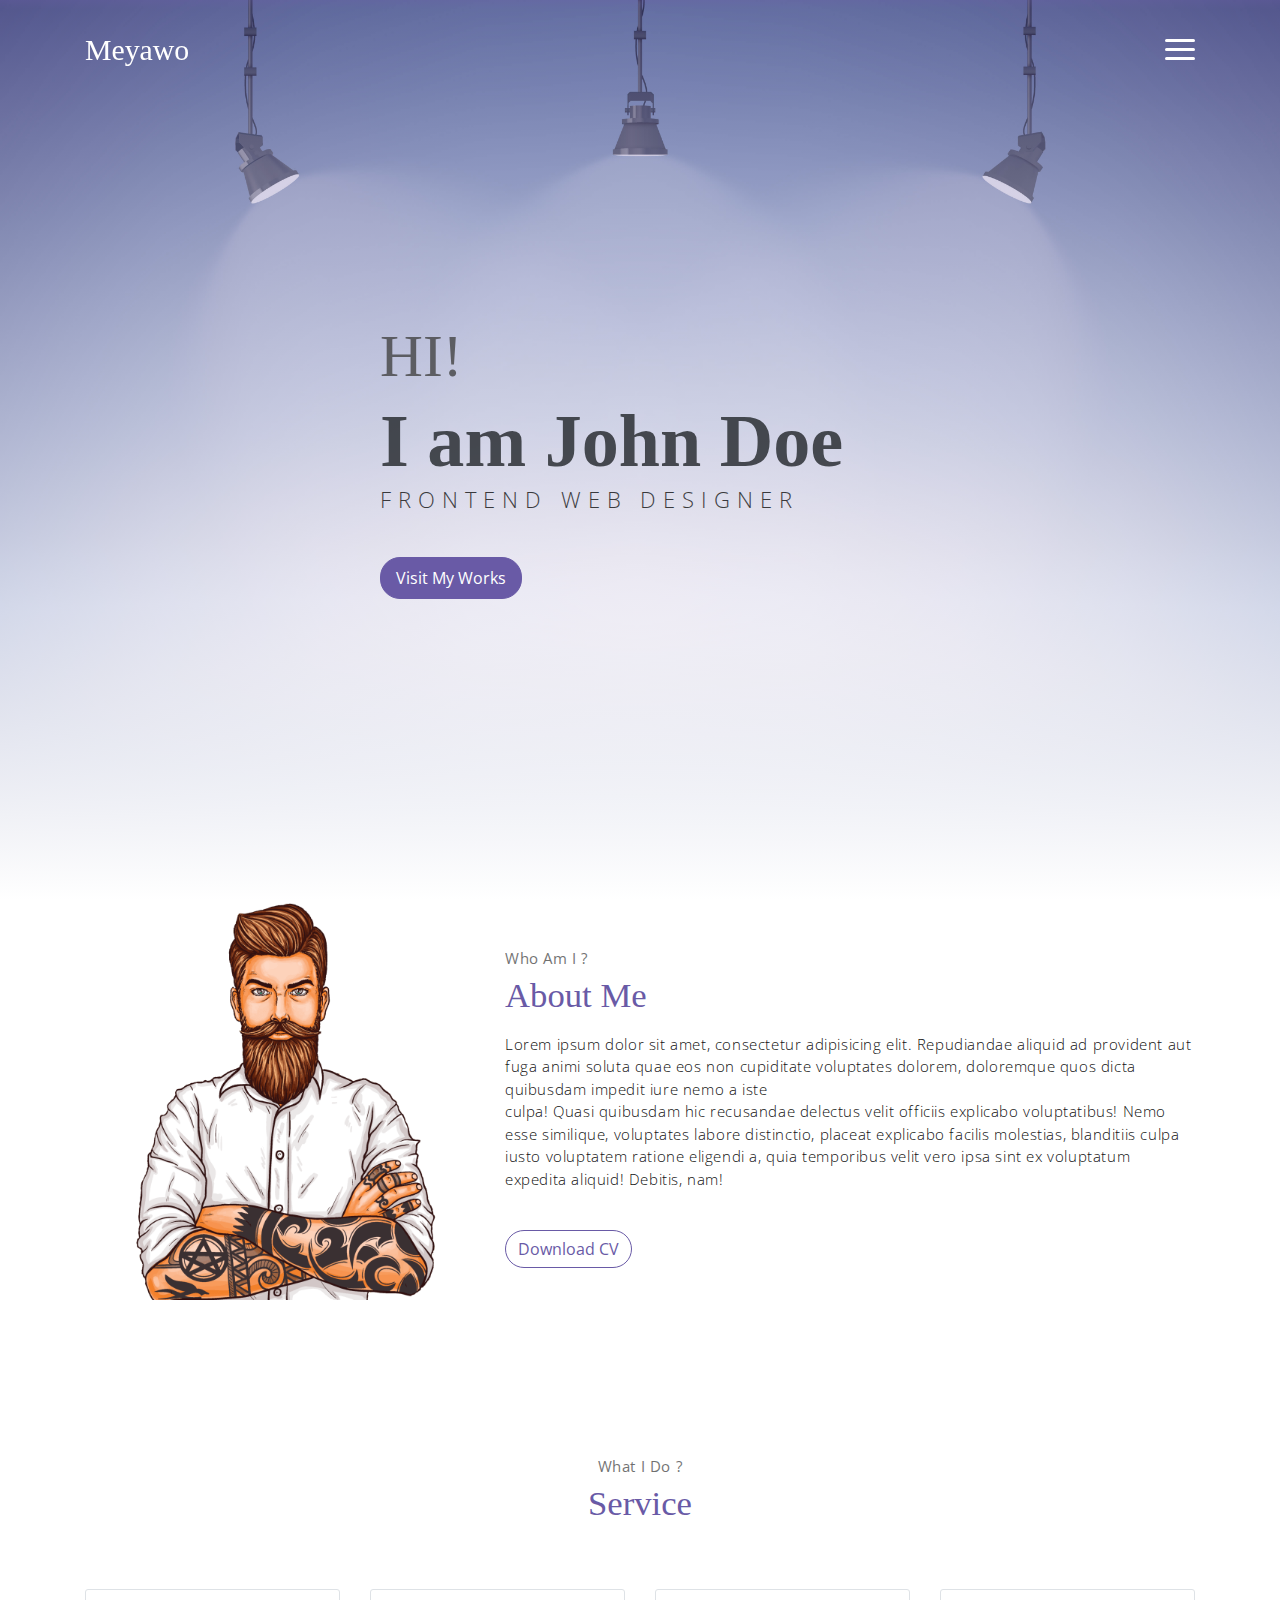
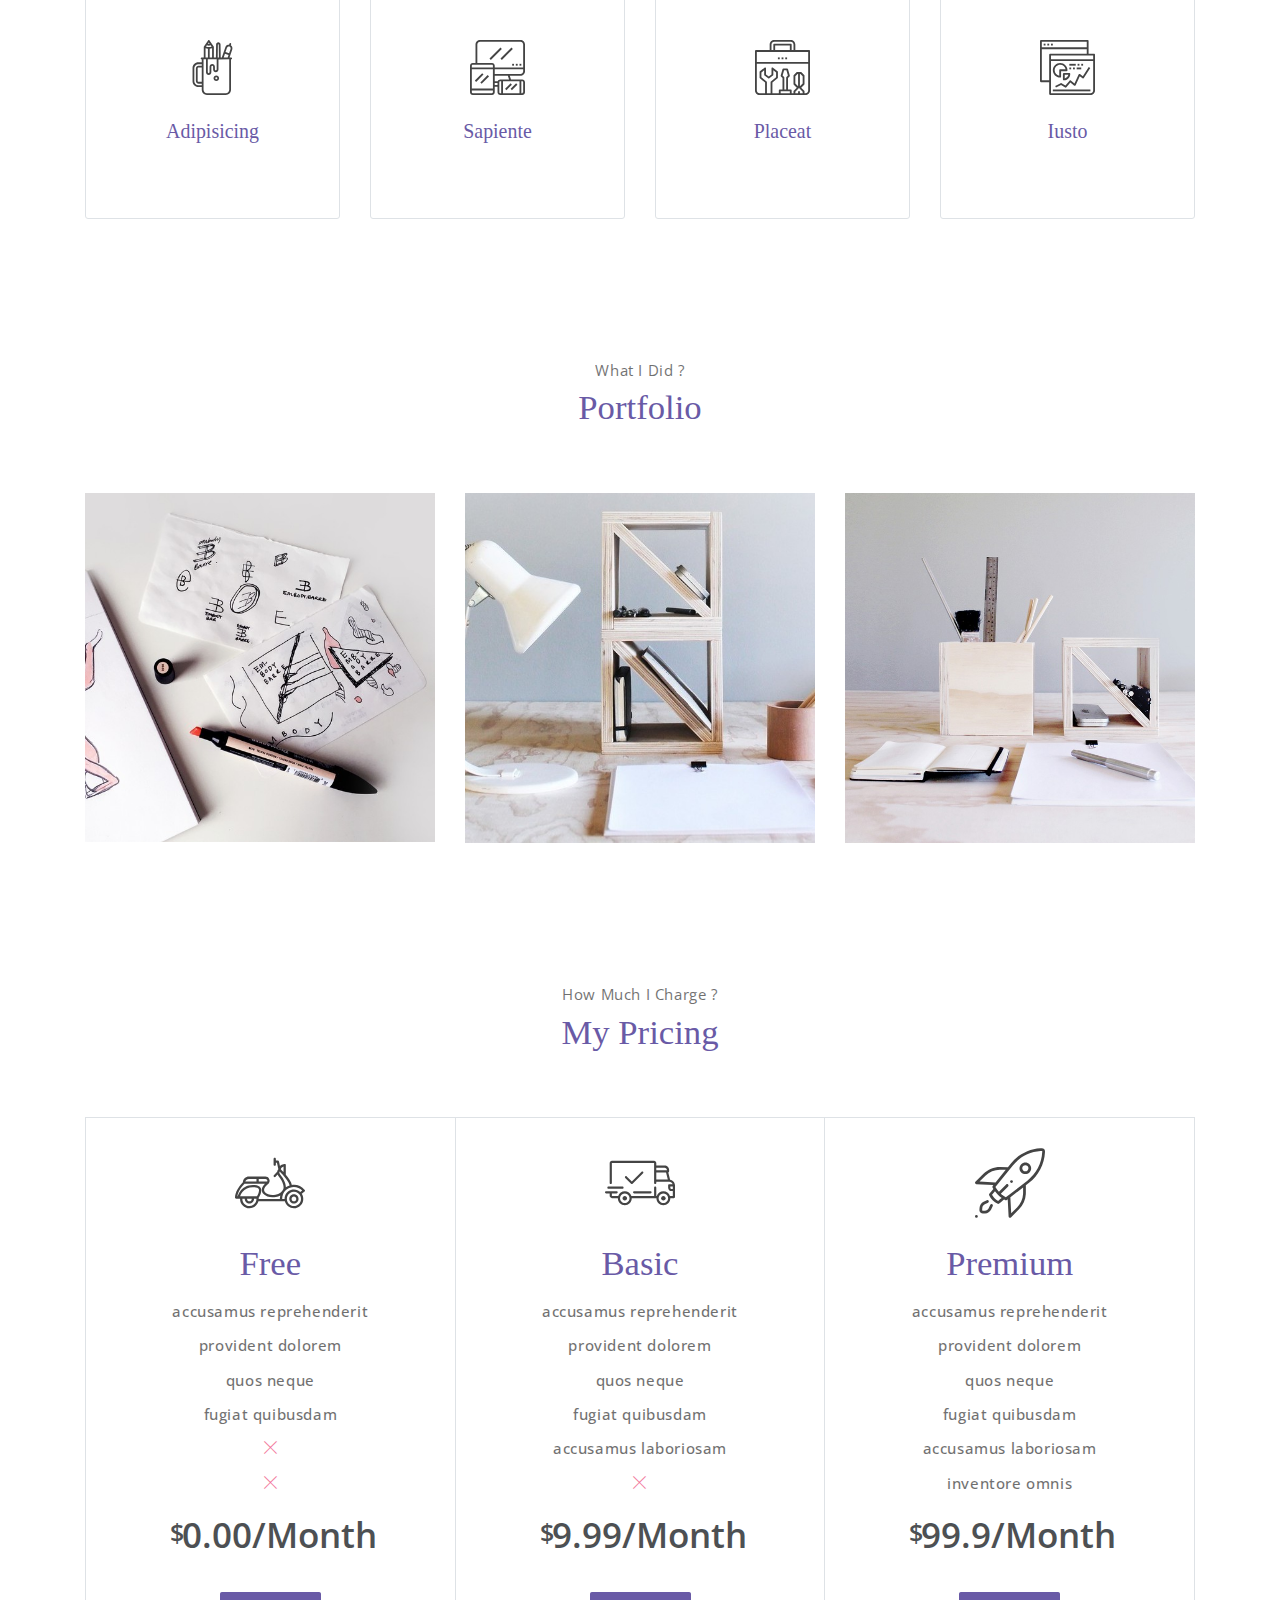
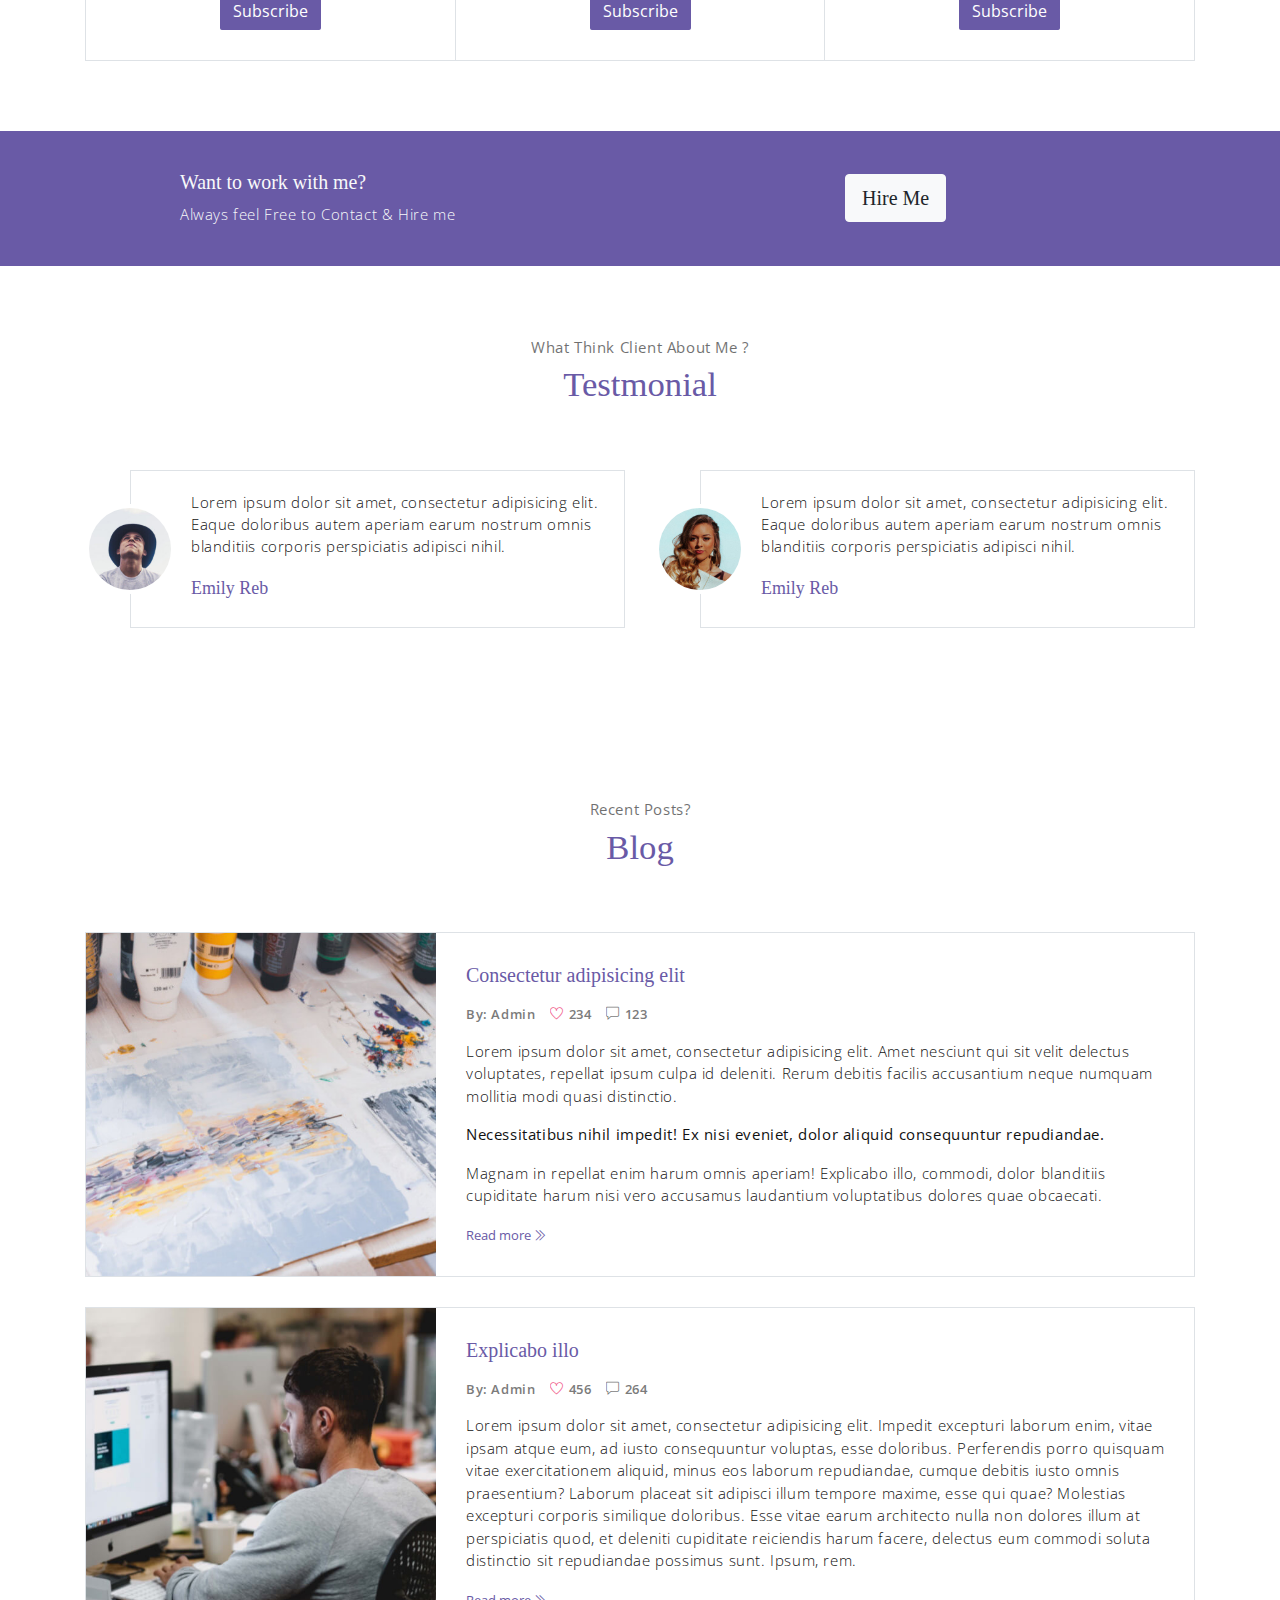
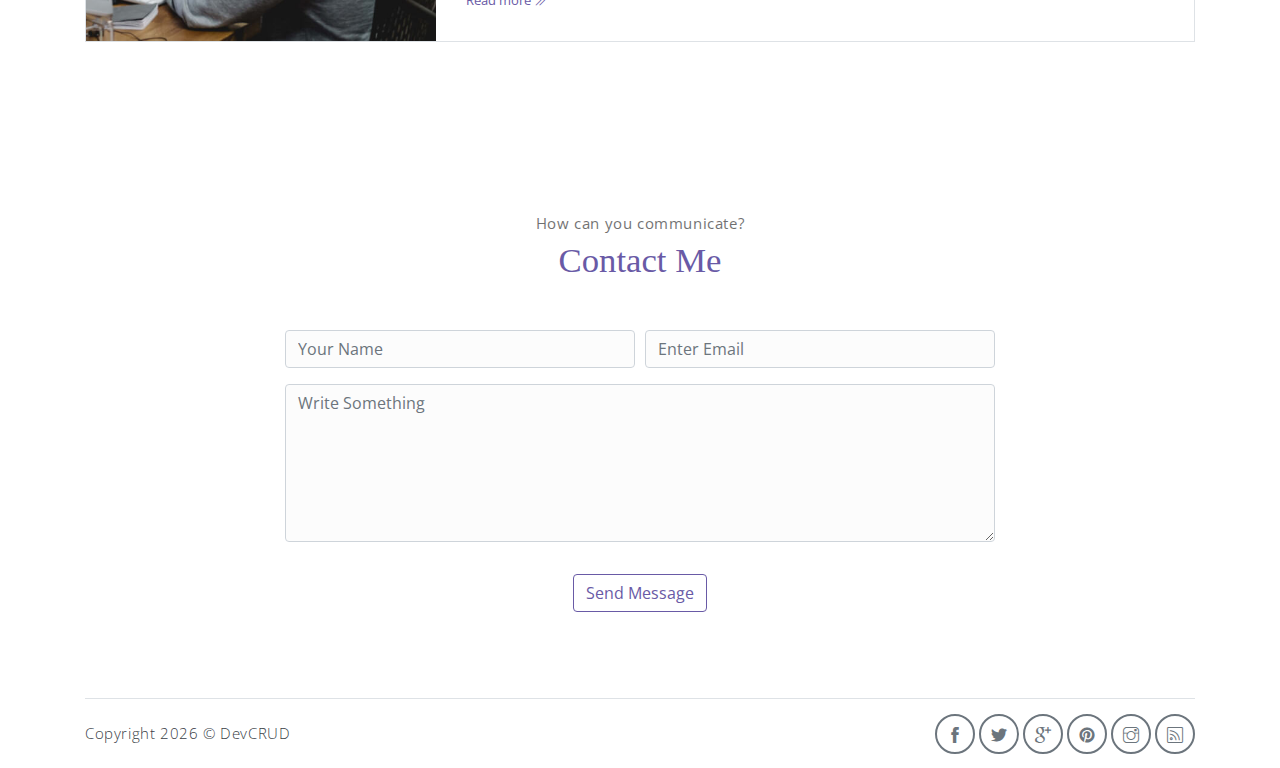
==== sesion-2/index.html @ 31b52e23 "deploy all" ====
<!DOCTYPE html>
<html lang="en">
<head>
	<meta charset="utf-8">
    <meta name="viewport" content="width=device-width, initial-scale=1, shrink-to-fit=no">
    <meta name="description" content="Start your development with Meyawo landing page.">
    <meta name="author" content="Devcrud">
    <title>Meyawo Landing page | Free Bootstrap 4.3.x landing page</title>
    <!-- font icons -->
    <link rel="stylesheet" href="assets/vendors/themify-icons/css/themify-icons.css">
    <!-- Bootstrap + Meyawo main styles -->
	<link rel="stylesheet" href="assets/css/meyawo.css">
</head>
<body data-spy="scroll" data-target=".navbar" data-offset="40" id="home">

    <!-- Page Navbar -->
    <nav class="custom-navbar" data-spy="affix" data-offset-top="20">
        <div class="container">
            <a class="logo" href="#">Meyawo</a>         
            <ul class="nav">
                <li class="item">
                    <a class="link" href="#home">Home</a>
                </li>
                <li class="item">
                    <a class="link" href="#about">About</a>
                </li>
                <li class="item">
                    <a class="link" href="#portfolio">Portfolio</a>
                </li>
                <li class="item">
                    <a class="link" href="#testmonial">Testmonial</a>
                </li>
                <li class="item">
                    <a class="link" href="#blog">Blog</a>
                </li>
                <li class="item">
                    <a class="link" href="#contact">Contact</a>
                </li>
                <li class="item ml-md-3">
                    <a href="components.html" class="btn btn-primary">Components</a>
                </li>
            </ul>
            <a href="javascript:void(0)" id="nav-toggle" class="hamburger hamburger--elastic">
                <div class="hamburger-box">
                  <div class="hamburger-inner"></div>
                </div>
            </a>
        </div>          
    </nav><!-- End of Page Navbar -->

    <!-- page header -->
    <header id="home" class="header">
        <div class="overlay"></div>
        <div class="header-content container">
            <h1 class="header-title">
                <span class="up">HI!</span>
                <span class="down">I am John Doe</span>
            </h1>
            <p class="header-subtitle">FRONTEND WEB DESIGNER</p>            

            <button class="btn btn-primary">Visit My Works</button>
        </div>              
    </header><!-- end of page header -->

    <!-- about section -->
    <section class="section pt-0" id="about">
        <!-- container -->
        <div class="container text-center">
            <!-- about wrapper -->
            <div class="about">
                <div class="about-img-holder">
                    <img src="assets/imgs/man.png" class="about-img" alt="Download free bootstrap 4 landing page, free boootstrap 4 templates, Download free bootstrap 4.1 landing page, free boootstrap 4.1.1 templates, meyawo Landing page">
                </div>
                <div class="about-caption">
                    <p class="section-subtitle">Who Am I ?</p>
                    <h2 class="section-title mb-3">About Me</h2>
                    <p>
                        Lorem ipsum dolor sit amet, consectetur adipisicing elit. Repudiandae aliquid ad provident aut fuga animi soluta quae eos non cupiditate voluptates dolorem, doloremque quos dicta quibusdam impedit iure nemo a iste 
                        <br>culpa! Quasi quibusdam hic recusandae delectus velit officiis explicabo voluptatibus! Nemo esse similique, voluptates labore distinctio, placeat explicabo facilis molestias, blanditiis culpa iusto voluptatem ratione eligendi a, quia temporibus velit vero ipsa sint ex voluptatum expedita aliquid! Debitis, nam!              
                    </p>
                    <button class="btn-rounded btn btn-outline-primary mt-4">Download CV</button>
                </div>              
            </div><!-- end of about wrapper -->
        </div><!-- end of container -->
    </section> <!-- end of about section -->

    <!-- service section -->
    <section class="section" id="service">
        <div class="container text-center">
            <p class="section-subtitle">What I Do ?</p>
            <h6 class="section-title mb-6">Service</h6>
            <!-- row -->
            <div class="row">
                <div class="col-md-6 col-lg-3">
                    <div class="service-card">
                        <div class="body">
                            <img src="assets/imgs/pencil-case.svg" alt="Download free bootstrap 4 landing page, free boootstrap 4 templates, Download free bootstrap 4.1 landing page, free boootstrap 4.1.1 templates, meyawo Landing page" class="icon">
                            <h6 class="title">Adipisicing</h6>
                            <p class="subtitle">Labore velit culpa adipisci excepturi consequuntur itaque in nam molestias dolorem iste quod.</p>
                        </div>
                    </div>
                </div>
                <div class="col-md-6 col-lg-3">
                    <div class="service-card">
                        <div class="body">
                            <img src="assets/imgs/responsive.svg" alt="Download free bootstrap 4 landing page, free boootstrap 4 templates, Download free bootstrap 4.1 landing page, free boootstrap 4.1.1 templates, meyawo Landing page" class="icon">
                            <h6 class="title">Sapiente</h6>
                            <p class="subtitle">Labore velit culpa adipisci excepturi consequuntur itaque in nam molestias dolorem iste quod.</p>
                        </div>
                    </div>
                </div>
                <div class="col-md-6 col-lg-3">
                    <div class="service-card">
                        <div class="body">
                            <img src="assets/imgs/toolbox.svg" alt="Download free bootstrap 4 landing page, free boootstrap 4 templates, Download free bootstrap 4.1 landing page, free boootstrap 4.1.1 templates, meyawo Landing page" class="icon">
                            <h6 class="title">Placeat</h6>
                            <p class="subtitle">Labore velit culpa adipisci excepturi consequuntur itaque in nam molestias dolorem iste quod.</p>
                        </div>
                    </div>
                </div>
                <div class="col-md-6 col-lg-3">
                    <div class="service-card">
                        <div class="body">
                            <img src="assets/imgs/analytics.svg" alt="Download free bootstrap 4 landing page, free boootstrap 4 templates, Download free bootstrap 4.1 landing page, free boootstrap 4.1.1 templates, meyawo Landing page" class="icon">
                            <h6 class="title">Iusto</h6>
                            <p class="subtitle">Labore velit culpa adipisci excepturi consequuntur itaque in nam molestias dolorem iste quod.</p>
                        </div>
                    </div>
                </div>
            </div><!-- end of row -->
        </div>
    </section><!-- end of service section -->

    <!-- portfolio section -->
    <section class="section" id="portfolio">
        <div class="container text-center">
            <p class="section-subtitle">What I Did ?</p>
            <h6 class="section-title mb-6">Portfolio</h6>
            <!-- row -->
            <div class="row">
                <div class="col-md-4">
                    <a href="#" class="portfolio-card">
                        <img src="assets/imgs/folio-1.jpg" class="portfolio-card-img" alt="Download free bootstrap 4 landing page, free boootstrap 4 templates, Download free bootstrap 4.1 landing page, free boootstrap 4.1.1 templates, meyawo Landing page">    
                        <span class="portfolio-card-overlay">
                            <span class="portfolio-card-caption">
                                <h4>Web Designing</h5>
                                <p class="font-weight-normal">Category: Web Templates</p>
                            </span>                         
                        </span>                     
                    </a>
                </div>
                <div class="col-md-4">
                    <a href="#" class="portfolio-card">
                        <img class="portfolio-card-img" src="assets/imgs/folio-2.jpg" class="img-responsive rounded" alt="Download free bootstrap 4 landing page, free boootstrap 4 templates, Download free bootstrap 4.1 landing page, free boootstrap 4.1.1 templates, meyawo Landing page">
                        <span class="portfolio-card-overlay">
                            <span class="portfolio-card-caption">
                                <h4>Web Designing</h5>
                                <p class="font-weight-normal">Category: Web Templates</p>
                            </span>                         
                        </span>                         
                    </a>
                </div>
                <div class="col-md-4">
                    <a href="#" class="portfolio-card">
                        <img class="portfolio-card-img" src="assets/imgs/folio-3.jpg" class="img-responsive rounded" alt="Download free bootstrap 4 landing page, free boootstrap 4 templates, Download free bootstrap 4.1 landing page, free boootstrap 4.1.1 templates, meyawo Landing page">    
                        <span class="portfolio-card-overlay">
                            <span class="portfolio-card-caption">
                                <h4>Web Designing</h5>
                                <p class="font-weight-normal">Category: Web Templates</p>
                            </span>                         
                        </span>                     
                    </a>
                </div>
            </div><!-- end of row -->
        </div><!-- end of container -->
    </section> <!-- end of portfolio section -->

    <!-- pricing section -->
    <section class="section" id="pricing">
        <div class="container text-center">
            <p class="section-subtitle">How Much I Charge ?</p>
            <h6 class="section-title mb-6">My Pricing</h6>
            <!-- row -->
            <div class="pricing-wrapper">
                <div class="pricing-card">
                    <div class="pricing-card-header">
                        <img class="pricing-card-icon" src="assets/imgs/scooter.svg" alt="Download free bootstrap 4 landing page, free boootstrap 4 templates, Download free bootstrap 4.1 landing page, free boootstrap 4.1.1 templates, meyawo Landing page">
                    </div>
                    <div class="pricing-card-body">
                        <h6 class="pricing-card-title">Free</h6>
                        <div class="pricing-card-list">
                            <p>accusamus reprehenderit</p>
                            <p>provident dolorem </p>
                            <p>quos neque</p>
                            <p>fugiat quibusdam</p>
                            <p><i class="ti-close"></i></p>
                            <p><i class="ti-close"></i></p>
                        </div>
                    </div>
                    <div class="pricing-card-footer">
                        <span>$</span>
                        <span>0.00/Month</span>
                    </div>
                    <a href="#" class="btn btn-primary mt-3 pricing-card-btn">Subscribe</a>
                </div>
                <div class="pricing-card">
                    <div class="pricing-card-header">
                        <img class="pricing-card-icon" src="assets/imgs/shipped.svg" alt="Download free bootstrap 4 landing page, free boootstrap 4 templates, Download free bootstrap 4.1 landing page, free boootstrap 4.1.1 templates, meyawo Landing page">
                    </div>
                    <div class="pricing-card-body">
                        <h6 class="pricing-card-title">Basic</h6>
                        <div class="pricing-card-list">
                            <p>accusamus reprehenderit</p>
                            <p>provident dolorem </p>
                            <p>quos neque</p>
                            <p>fugiat quibusdam</p>
                            <p>accusamus laboriosam</p>
                            <p><i class="ti-close"></i></p>
                        </div>
                    </div>
                    <div class="pricing-card-footer">
                        <span>$</span>
                        <span>9.99/Month</span>
                    </div>
                    <a href="#" class="btn btn-primary mt-3 pricing-card-btn">Subscribe</a>
                </div>
                <div class="pricing-card">
                    <div class="pricing-card-header">
                        <img class="pricing-card-icon" src="assets/imgs/startup.svg" alt="Download free bootstrap 4 landing page, free boootstrap 4 templates, Download free bootstrap 4.1 landing page, free boootstrap 4.1.1 templates, meyawo Landing page">
                    </div>
                    <div class="pricing-card-body">
                        <h6 class="pricing-card-title">Premium</h6>
                        <div class="pricing-card-list">
                            <p>accusamus reprehenderit</p>
                            <p>provident dolorem </p>
                            <p>quos neque</p>
                            <p>fugiat quibusdam</p>
                            <p>accusamus laboriosam</p>
                            <p>inventore omnis</p>
                        </div>
                    </div>
                    <div class="pricing-card-footer">
                        <span>$</span>
                        <span>99.9/Month</span>
                    </div>
                    <a href="#" class="btn btn-primary mt-3 pricing-card-btn">Subscribe</a>
                </div>

            </div><!-- end of pricing wrapper -->
        </div> <!-- end of container -->
    </section><!-- end of pricing section -->

    <!-- section -->
    <section class="section-sm bg-primary">
        <!-- container -->
        <div class="container text-center text-sm-left">
            <!-- row -->
            <div class="row align-items-center">
                <div class="col-sm offset-md-1 mb-4 mb-md-0">
                    <h6 class="title text-light">Want to work with me?</h6>
                    <p class="m-0 text-light">Always feel Free to Contact & Hire me</p>
                </div>
                <div class="col-sm offset-sm-2 offset-md-3">
                    <button class="btn btn-lg my-font btn-light rounded">Hire Me</button>
                </div>
            </div> <!-- end of row -->
        </div> <!-- end of container -->
    </section> <!-- end of section -->

    <!-- testimonial section -->
    <section class="section" id="testmonial">
        <div class="container text-center">
            <p class="section-subtitle">What Think Client About Me ?</p>
            <h6 class="section-title mb-6">Testmonial</h6>

            <!-- row -->
            <div class="row">
                <div class="col-md-6">
                    <div class="testimonial-card">
                        <div class="testimonial-card-img-holder">
                            <img src="assets/imgs/avatar2.jpg" class="testimonial-card-img" alt="Download free bootstrap 4 landing page, free boootstrap 4 templates, Download free bootstrap 4.1 landing page, free boootstrap 4.1.1 templates, meyawo Landing page">                           
                        </div>
                        <div class="testimonial-card-body">
                            <p class="testimonial-card-subtitle">Lorem ipsum dolor sit amet, consectetur adipisicing elit. Eaque doloribus autem aperiam earum nostrum omnis blanditiis corporis perspiciatis adipisci nihil.</p>
                            <h6 class="testimonial-card-title">Emily Reb</h6>
                        </div>
                    </div>
                </div>
                <div class="col-md-6">
                    <div class="testimonial-card">
                        <div class="testimonial-card-img-holder">
                            <img src="assets/imgs/avatar3.jpg" class="testimonial-card-img" alt="Download free bootstrap 4 landing page, free boootstrap 4 templates, Download free bootstrap 4.1 landing page, free boootstrap 4.1.1 templates, meyawo Landing page">                        
                        </div>
                        <div class="testimonial-card-body">
                            <p class="testimonial-card-subtitle">Lorem ipsum dolor sit amet, consectetur adipisicing elit. Eaque doloribus autem aperiam earum nostrum omnis blanditiis corporis perspiciatis adipisci nihil.</p>
                            <h6 class="testimonial-card-title">Emily Reb</h6>
                        </div>
                    </div>
                </div>
            </div>
        </div> <!-- end of container -->
    </section> <!-- end of testimonial section -->
    
    <!-- blog section -->
    <section class="section" id="blog">
        <!-- container -->
        <div class="container text-center">
            <p class="section-subtitle">Recent Posts?</p>
            <h6 class="section-title mb-6">Blog</h6>
            <!-- blog-wrapper -->
            <div class="blog-card">
                <div class="blog-card-header">
                    <img src="assets/imgs/img-1.jpg" class="blog-card-img" alt="Download free bootstrap 4 landing page, free boootstrap 4 templates, Download free bootstrap 4.1 landing page, free boootstrap 4.1.1 templates, meyawo Landing page">
                </div>
                <div class="blog-card-body">
                    <h5 class="blog-card-title">Consectetur adipisicing elit</h6>

                    <p class="blog-card-caption">
                        <a href="#">By: Admin</a>
                        <a href="#"><i class="ti-heart text-danger"></i> 234</a>
                        <a href="#"><i class="ti-comment"></i> 123</a>
                    </p>
                    <p>Lorem ipsum dolor sit amet, consectetur adipisicing elit. Amet nesciunt qui sit velit delectus voluptates, repellat ipsum culpa id deleniti. Rerum debitis facilis accusantium neque numquam mollitia modi quasi distinctio.</p>

                    <p><b>Necessitatibus nihil impedit! Ex nisi eveniet, dolor aliquid consequuntur repudiandae.</b></p>
                    <p>Magnam in repellat enim harum omnis aperiam! Explicabo illo, commodi, dolor blanditiis cupiditate harum nisi vero accusamus laudantium voluptatibus dolores quae obcaecati.</p>

                    <a href="#" class="blog-card-link">Read more <i class="ti-angle-double-right"></i></a>
                </div>
            </div><!-- end of blog wrapper -->

            <!-- blog-wrapper -->
            <div class="blog-card">
                <div class="blog-card-header">
                    <img src="assets/imgs/img-2.jpg" class="blog-card-img" alt="Download free bootstrap 4 landing page, free boootstrap 4 templates, Download free bootstrap 4.1 landing page, free boootstrap 4.1.1 templates, meyawo Landing page">
                </div>
                <div class="blog-card-body">
                    <h5 class="blog-card-title">Explicabo illo</h6>

                    <p class="blog-card-caption">
                        <a href="#">By: Admin</a>
                        <a href="#"><i class="ti-heart text-danger"></i> 456</a>
                        <a href="#"><i class="ti-comment"></i> 264</a>
                    </p>
                    
                    <p>Lorem ipsum dolor sit amet, consectetur adipisicing elit. Impedit excepturi laborum enim, vitae ipsam atque eum, ad iusto consequuntur voluptas, esse doloribus. Perferendis porro quisquam vitae exercitationem aliquid, minus eos laborum repudiandae, cumque debitis iusto omnis praesentium? Laborum placeat sit adipisci illum tempore maxime, esse qui quae? Molestias excepturi corporis similique doloribus. Esse vitae earum architecto nulla non dolores illum at perspiciatis quod, et deleniti cupiditate reiciendis harum facere, delectus eum commodi soluta distinctio sit repudiandae possimus sunt. Ipsum, rem.</p>

                    <a href="#" class="blog-card-link">Read more <i class="ti-angle-double-right"></i></a>
                </div>
            </div><!-- end of blog wrapper -->

        </div><!-- end of container -->
    </section><!-- end of blog section -->

    <!-- contact section -->
    <section class="section" id="contact">
        <div class="container text-center">
            <p class="section-subtitle">How can you communicate?</p>
            <h6 class="section-title mb-5">Contact Me</h6>
            <!-- contact form -->
            <form action="" class="contact-form col-md-10 col-lg-8 m-auto">
                <div class="form-row">
                    <div class="form-group col-sm-6">
                        <input type="text" size="50" class="form-control" placeholder="Your Name" required>                 
                    </div>
                    <div class="form-group col-sm-6">
                        <input type="email" class="form-control" placeholder="Enter Email"requried>                 
                    </div>
                    <div class="form-group col-sm-12">
                        <textarea name="comment" id="comment" rows="6"   class="form-control" placeholder="Write Something"></textarea>
                    </div>
                    <div class="form-group col-sm-12 mt-3">
                        <input type="submit" value="Send Message" class="btn btn-outline-primary rounded">                  
                    </div>
                </div>  
            </form><!-- end of contact form -->
        </div><!-- end of container -->
    </section><!-- end of contact section -->

    <!-- footer -->
    <div class="container">
        <footer class="footer">       
            <p class="mb-0">Copyright <script>document.write(new Date().getFullYear())</script> &copy; <a href="http://www.devcrud.com">DevCRUD</a></p>
            <div class="social-links text-right m-auto ml-sm-auto">
                <a href="javascript:void(0)" class="link"><i class="ti-facebook"></i></a>
                <a href="javascript:void(0)" class="link"><i class="ti-twitter-alt"></i></a>
                <a href="javascript:void(0)" class="link"><i class="ti-google"></i></a>
                <a href="javascript:void(0)" class="link"><i class="ti-pinterest-alt"></i></a>
                <a href="javascript:void(0)" class="link"><i class="ti-instagram"></i></a>
                <a href="javascript:void(0)" class="link"><i class="ti-rss"></i></a>
            </div>
        </footer>
    </div> <!-- end of page footer -->
	
	<!-- core  -->
    <script src="assets/vendors/jquery/jquery-3.4.1.js"></script>
    <script src="assets/vendors/bootstrap/bootstrap.bundle.js"></script>

    <!-- bootstrap 3 affix -->
	<script src="assets/vendors/bootstrap/bootstrap.affix.js"></script>

    <!-- Meyawo js -->
    <script src="assets/js/meyawo.js"></script>

</body>
</html>
---- sesion-2/assets/vendors/themify-icons/css/themify-icons.css ----
@font-face {
	font-family: 'themify';
	src:url("../fonts/themify.eot?-fvbane");
	src:url("../fonts/themify.eot?#iefix-fvbane") format("embedded-opentype"),
		url("../fonts/themify.woff?-fvbane") format("woff"),
		url("../fonts/themify.ttf?-fvbane") format("truetype"),
		url("../fonts/themify.svg?-fvbane#themify") format("svg");
	font-weight: normal;
	font-style: normal;
}

[class^="ti-"], [class*=" ti-"] {
	font-family: 'themify';
	speak: none;
	font-style: normal;
	font-weight: normal;
	font-variant: normal;
	text-transform: none;
	line-height: 1;

	/* Better Font Rendering =========== */
	-webkit-font-smoothing: antialiased;
	-moz-osx-font-smoothing: grayscale;
}

.ti-wand:before {
	content: "\e600";
}
.ti-volume:before {
	content: "\e601";
}
.ti-user:before {
	content: "\e602";
}
.ti-unlock:before {
	content: "\e603";
}
.ti-unlink:before {
	content: "\e604";
}
.ti-trash:before {
	content: "\e605";
}
.ti-thought:before {
	content: "\e606";
}
.ti-target:before {
	content: "\e607";
}
.ti-tag:before {
	content: "\e608";
}
.ti-tablet:before {
	content: "\e609";
}
.ti-star:before {
	content: "\e60a";
}
.ti-spray:before {
	content: "\e60b";
}
.ti-signal:before {
	content: "\e60c";
}
.ti-shopping-cart:before {
	content: "\e60d";
}
.ti-shopping-cart-full:before {
	content: "\e60e";
}
.ti-settings:before {
	content: "\e60f";
}
.ti-search:before {
	content: "\e610";
}
.ti-zoom-in:before {
	content: "\e611";
}
.ti-zoom-out:before {
	content: "\e612";
}
.ti-cut:before {
	content: "\e613";
}
.ti-ruler:before {
	content: "\e614";
}
.ti-ruler-pencil:before {
	content: "\e615";
}
.ti-ruler-alt:before {
	content: "\e616";
}
.ti-bookmark:before {
	content: "\e617";
}
.ti-bookmark-alt:before {
	content: "\e618";
}
.ti-reload:before {
	content: "\e619";
}
.ti-plus:before {
	content: "\e61a";
}
.ti-pin:before {
	content: "\e61b";
}
.ti-pencil:before {
	content: "\e61c";
}
.ti-pencil-alt:before {
	content: "\e61d";
}
.ti-paint-roller:before {
	content: "\e61e";
}
.ti-paint-bucket:before {
	content: "\e61f";
}
.ti-na:before {
	content: "\e620";
}
.ti-mobile:before {
	content: "\e621";
}
.ti-minus:before {
	content: "\e622";
}
.ti-medall:before {
	content: "\e623";
}
.ti-medall-alt:before {
	content: "\e624";
}
.ti-marker:before {
	content: "\e625";
}
.ti-marker-alt:before {
	content: "\e626";
}
.ti-arrow-up:before {
	content: "\e627";
}
.ti-arrow-right:before {
	content: "\e628";
}
.ti-arrow-left:before {
	content: "\e629";
}
.ti-arrow-down:before {
	content: "\e62a";
}
.ti-lock:before {
	content: "\e62b";
}
.ti-location-arrow:before {
	content: "\e62c";
}
.ti-link:before {
	content: "\e62d";
}
.ti-layout:before {
	content: "\e62e";
}
.ti-layers:before {
	content: "\e62f";
}
.ti-layers-alt:before {
	content: "\e630";
}
.ti-key:before {
	content: "\e631";
}
.ti-import:before {
	content: "\e632";
}
.ti-image:before {
	content: "\e633";
}
.ti-heart:before {
	content: "\e634";
}
.ti-heart-broken:before {
	content: "\e635";
}
.ti-hand-stop:before {
	content: "\e636";
}
.ti-hand-open:before {
	content: "\e637";
}
.ti-hand-drag:before {
	content: "\e638";
}
.ti-folder:before {
	content: "\e639";
}
.ti-flag:before {
	content: "\e63a";
}
.ti-flag-alt:before {
	content: "\e63b";
}
.ti-flag-alt-2:before {
	content: "\e63c";
}
.ti-eye:before {
	content: "\e63d";
}
.ti-export:before {
	content: "\e63e";
}
.ti-exchange-vertical:before {
	content: "\e63f";
}
.ti-desktop:before {
	content: "\e640";
}
.ti-cup:before {
	content: "\e641";
}
.ti-crown:before {
	content: "\e642";
}
.ti-comments:before {
	content: "\e643";
}
.ti-comment:before {
	content: "\e644";
}
.ti-comment-alt:before {
	content: "\e645";
}
.ti-close:before {
	content: "\e646";
}
.ti-clip:before {
	content: "\e647";
}
.ti-angle-up:before {
	content: "\e648";
}
.ti-angle-right:before {
	content: "\e649";
}
.ti-angle-left:before {
	content: "\e64a";
}
.ti-angle-down:before {
	content: "\e64b";
}
.ti-check:before {
	content: "\e64c";
}
.ti-check-box:before {
	content: "\e64d";
}
.ti-camera:before {
	content: "\e64e";
}
.ti-announcement:before {
	content: "\e64f";
}
.ti-brush:before {
	content: "\e650";
}
.ti-briefcase:before {
	content: "\e651";
}
.ti-bolt:before {
	content: "\e652";
}
.ti-bolt-alt:before {
	content: "\e653";
}
.ti-blackboard:before {
	content: "\e654";
}
.ti-bag:before {
	content: "\e655";
}
.ti-move:before {
	content: "\e656";
}
.ti-arrows-vertical:before {
	content: "\e657";
}
.ti-arrows-horizontal:before {
	content: "\e658";
}
.ti-fullscreen:before {
	content: "\e659";
}
.ti-arrow-top-right:before {
	content: "\e65a";
}
.ti-arrow-top-left:before {
	content: "\e65b";
}
.ti-arrow-circle-up:before {
	content: "\e65c";
}
.ti-arrow-circle-right:before {
	content: "\e65d";
}
.ti-arrow-circle-left:before {
	content: "\e65e";
}
.ti-arrow-circle-down:before {
	content: "\e65f";
}
.ti-angle-double-up:before {
	content: "\e660";
}
.ti-angle-double-right:before {
	content: "\e661";
}
.ti-angle-double-left:before {
	content: "\e662";
}
.ti-angle-double-down:before {
	content: "\e663";
}
.ti-zip:before {
	content: "\e664";
}
.ti-world:before {
	content: "\e665";
}
.ti-wheelchair:before {
	content: "\e666";
}
.ti-view-list:before {
	content: "\e667";
}
.ti-view-list-alt:before {
	content: "\e668";
}
.ti-view-grid:before {
	content: "\e669";
}
.ti-uppercase:before {
	content: "\e66a";
}
.ti-upload:before {
	content: "\e66b";
}
.ti-underline:before {
	content: "\e66c";
}
.ti-truck:before {
	content: "\e66d";
}
.ti-timer:before {
	content: "\e66e";
}
.ti-ticket:before {
	content: "\e66f";
}
.ti-thumb-up:before {
	content: "\e670";
}
.ti-thumb-down:before {
	content: "\e671";
}
.ti-text:before {
	content: "\e672";
}
.ti-stats-up:before {
	content: "\e673";
}
.ti-stats-down:before {
	content: "\e674";
}
.ti-split-v:before {
	content: "\e675";
}
.ti-split-h:before {
	content: "\e676";
}
.ti-smallcap:before {
	content: "\e677";
}
.ti-shine:before {
	content: "\e678";
}
.ti-shift-right:before {
	content: "\e679";
}
.ti-shift-left:before {
	content: "\e67a";
}
.ti-shield:before {
	content: "\e67b";
}
.ti-notepad:before {
	content: "\e67c";
}
.ti-server:before {
	content: "\e67d";
}
.ti-quote-right:before {
	content: "\e67e";
}
.ti-quote-left:before {
	content: "\e67f";
}
.ti-pulse:before {
	content: "\e680";
}
.ti-printer:before {
	content: "\e681";
}
.ti-power-off:before {
	content: "\e682";
}
.ti-plug:before {
	content: "\e683";
}
.ti-pie-chart:before {
	content: "\e684";
}
.ti-paragraph:before {
	content: "\e685";
}
.ti-panel:before {
	content: "\e686";
}
.ti-package:before {
	content: "\e687";
}
.ti-music:before {
	content: "\e688";
}
.ti-music-alt:before {
	content: "\e689";
}
.ti-mouse:before {
	content: "\e68a";
}
.ti-mouse-alt:before {
	content: "\e68b";
}
.ti-money:before {
	content: "\e68c";
}
.ti-microphone:before {
	content: "\e68d";
}
.ti-menu:before {
	content: "\e68e";
}
.ti-menu-alt:before {
	content: "\e68f";
}
.ti-map:before {
	content: "\e690";
}
.ti-map-alt:before {
	content: "\e691";
}
.ti-loop:before {
	content: "\e692";
}
.ti-location-pin:before {
	content: "\e693";
}
.ti-list:before {
	content: "\e694";
}
.ti-light-bulb:before {
	content: "\e695";
}
.ti-Italic:before {
	content: "\e696";
}
.ti-info:before {
	content: "\e697";
}
.ti-infinite:before {
	content: "\e698";
}
.ti-id-badge:before {
	content: "\e699";
}
.ti-hummer:before {
	content: "\e69a";
}
.ti-home:before {
	content: "\e69b";
}
.ti-help:before {
	content: "\e69c";
}
.ti-headphone:before {
	content: "\e69d";
}
.ti-harddrives:before {
	content: "\e69e";
}
.ti-harddrive:before {
	content: "\e69f";
}
.ti-gift:before {
	content: "\e6a0";
}
.ti-game:before {
	content: "\e6a1";
}
.ti-filter:before {
	content: "\e6a2";
}
.ti-files:before {
	content: "\e6a3";
}
.ti-file:before {
	content: "\e6a4";
}
.ti-eraser:before {
	content: "\e6a5";
}
.ti-envelope:before {
	content: "\e6a6";
}
.ti-download:before {
	content: "\e6a7";
}
.ti-direction:before {
	content: "\e6a8";
}
.ti-direction-alt:before {
	content: "\e6a9";
}
.ti-dashboard:before {
	content: "\e6aa";
}
.ti-control-stop:before {
	content: "\e6ab";
}
.ti-control-shuffle:before {
	content: "\e6ac";
}
.ti-control-play:before {
	content: "\e6ad";
}
.ti-control-pause:before {
	content: "\e6ae";
}
.ti-control-forward:before {
	content: "\e6af";
}
.ti-control-backward:before {
	content: "\e6b0";
}
.ti-cloud:before {
	content: "\e6b1";
}
.ti-cloud-up:before {
	content: "\e6b2";
}
.ti-cloud-down:before {
	content: "\e6b3";
}
.ti-clipboard:before {
	content: "\e6b4";
}
.ti-car:before {
	content: "\e6b5";
}
.ti-calendar:before {
	content: "\e6b6";
}
.ti-book:before {
	content: "\e6b7";
}
.ti-bell:before {
	content: "\e6b8";
}
.ti-basketball:before {
	content: "\e6b9";
}
.ti-bar-chart:before {
	content: "\e6ba";
}
.ti-bar-chart-alt:before {
	content: "\e6bb";
}
.ti-back-right:before {
	content: "\e6bc";
}
.ti-back-left:before {
	content: "\e6bd";
}
.ti-arrows-corner:before {
	content: "\e6be";
}
.ti-archive:before {
	content: "\e6bf";
}
.ti-anchor:before {
	content: "\e6c0";
}
.ti-align-right:before {
	content: "\e6c1";
}
.ti-align-left:before {
	content: "\e6c2";
}
.ti-align-justify:before {
	content: "\e6c3";
}
.ti-align-center:before {
	content: "\e6c4";
}
.ti-alert:before {
	content: "\e6c5";
}
.ti-alarm-clock:before {
	content: "\e6c6";
}
.ti-agenda:before {
	content: "\e6c7";
}
.ti-write:before {
	content: "\e6c8";
}
.ti-window:before {
	content: "\e6c9";
}
.ti-widgetized:before {
	content: "\e6ca";
}
.ti-widget:before {
	content: "\e6cb";
}
.ti-widget-alt:before {
	content: "\e6cc";
}
.ti-wallet:before {
	content: "\e6cd";
}
.ti-video-clapper:before {
	content: "\e6ce";
}
.ti-video-camera:before {
	content: "\e6cf";
}
.ti-vector:before {
	content: "\e6d0";
}
.ti-themify-logo:before {
	content: "\e6d1";
}
.ti-themify-favicon:before {
	content: "\e6d2";
}
.ti-themify-favicon-alt:before {
	content: "\e6d3";
}
.ti-support:before {
	content: "\e6d4";
}
.ti-stamp:before {
	content: "\e6d5";
}
.ti-split-v-alt:before {
	content: "\e6d6";
}
.ti-slice:before {
	content: "\e6d7";
}
.ti-shortcode:before {
	content: "\e6d8";
}
.ti-shift-right-alt:before {
	content: "\e6d9";
}
.ti-shift-left-alt:before {
	content: "\e6da";
}
.ti-ruler-alt-2:before {
	content: "\e6db";
}
.ti-receipt:before {
	content: "\e6dc";
}
.ti-pin2:before {
	content: "\e6dd";
}
.ti-pin-alt:before {
	content: "\e6de";
}
.ti-pencil-alt2:before {
	content: "\e6df";
}
.ti-palette:before {
	content: "\e6e0";
}
.ti-more:before {
	content: "\e6e1";
}
.ti-more-alt:before {
	content: "\e6e2";
}
.ti-microphone-alt:before {
	content: "\e6e3";
}
.ti-magnet:before {
	content: "\e6e4";
}
.ti-line-double:before {
	content: "\e6e5";
}
.ti-line-dotted:before {
	content: "\e6e6";
}
.ti-line-dashed:before {
	content: "\e6e7";
}
.ti-layout-width-full:before {
	content: "\e6e8";
}
.ti-layout-width-default:before {
	content: "\e6e9";
}
.ti-layout-width-default-alt:before {
	content: "\e6ea";
}
.ti-layout-tab:before {
	content: "\e6eb";
}
.ti-layout-tab-window:before {
	content: "\e6ec";
}
.ti-layout-tab-v:before {
	content: "\e6ed";
}
.ti-layout-tab-min:before {
	content: "\e6ee";
}
.ti-layout-slider:before {
	content: "\e6ef";
}
.ti-layout-slider-alt:before {
	content: "\e6f0";
}
.ti-layout-sidebar-right:before {
	content: "\e6f1";
}
.ti-layout-sidebar-none:before {
	content: "\e6f2";
}
.ti-layout-sidebar-left:before {
	content: "\e6f3";
}
.ti-layout-placeholder:before {
	content: "\e6f4";
}
.ti-layout-menu:before {
	content: "\e6f5";
}
.ti-layout-menu-v:before {
	content: "\e6f6";
}
.ti-layout-menu-separated:before {
	content: "\e6f7";
}
.ti-layout-menu-full:before {
	content: "\e6f8";
}
.ti-layout-media-right-alt:before {
	content: "\e6f9";
}
.ti-layout-media-right:before {
	content: "\e6fa";
}
.ti-layout-media-overlay:before {
	content: "\e6fb";
}
.ti-layout-media-overlay-alt:before {
	content: "\e6fc";
}
.ti-layout-media-overlay-alt-2:before {
	content: "\e6fd";
}
.ti-layout-media-left-alt:before {
	content: "\e6fe";
}
.ti-layout-media-left:before {
	content: "\e6ff";
}
.ti-layout-media-center-alt:before {
	content: "\e700";
}
.ti-layout-media-center:before {
	content: "\e701";
}
.ti-layout-list-thumb:before {
	content: "\e702";
}
.ti-layout-list-thumb-alt:before {
	content: "\e703";
}
.ti-layout-list-post:before {
	content: "\e704";
}
.ti-layout-list-large-image:before {
	content: "\e705";
}
.ti-layout-line-solid:before {
	content: "\e706";
}
.ti-layout-grid4:before {
	content: "\e707";
}
.ti-layout-grid3:before {
	content: "\e708";
}
.ti-layout-grid2:before {
	content: "\e709";
}
.ti-layout-grid2-thumb:before {
	content: "\e70a";
}
.ti-layout-cta-right:before {
	content: "\e70b";
}
.ti-layout-cta-left:before {
	content: "\e70c";
}
.ti-layout-cta-center:before {
	content: "\e70d";
}
.ti-layout-cta-btn-right:before {
	content: "\e70e";
}
.ti-layout-cta-btn-left:before {
	content: "\e70f";
}
.ti-layout-column4:before {
	content: "\e710";
}
.ti-layout-column3:before {
	content: "\e711";
}
.ti-layout-column2:before {
	content: "\e712";
}
.ti-layout-accordion-separated:before {
	content: "\e713";
}
.ti-layout-accordion-merged:before {
	content: "\e714";
}
.ti-layout-accordion-list:before {
	content: "\e715";
}
.ti-ink-pen:before {
	content: "\e716";
}
.ti-info-alt:before {
	content: "\e717";
}
.ti-help-alt:before {
	content: "\e718";
}
.ti-headphone-alt:before {
	content: "\e719";
}
.ti-hand-point-up:before {
	content: "\e71a";
}
.ti-hand-point-right:before {
	content: "\e71b";
}
.ti-hand-point-left:before {
	content: "\e71c";
}
.ti-hand-point-down:before {
	content: "\e71d";
}
.ti-gallery:before {
	content: "\e71e";
}
.ti-face-smile:before {
	content: "\e71f";
}
.ti-face-sad:before {
	content: "\e720";
}
.ti-credit-card:before {
	content: "\e721";
}
.ti-control-skip-forward:before {
	content: "\e722";
}
.ti-control-skip-backward:before {
	content: "\e723";
}
.ti-control-record:before {
	content: "\e724";
}
.ti-control-eject:before {
	content: "\e725";
}
.ti-comments-smiley:before {
	content: "\e726";
}
.ti-brush-alt:before {
	content: "\e727";
}
.ti-youtube:before {
	content: "\e728";
}
.ti-vimeo:before {
	content: "\e729";
}
.ti-twitter:before {
	content: "\e72a";
}
.ti-time:before {
	content: "\e72b";
}
.ti-tumblr:before {
	content: "\e72c";
}
.ti-skype:before {
	content: "\e72d";
}
.ti-share:before {
	content: "\e72e";
}
.ti-share-alt:before {
	content: "\e72f";
}
.ti-rocket:before {
	content: "\e730";
}
.ti-pinterest:before {
	content: "\e731";
}
.ti-new-window:before {
	content: "\e732";
}
.ti-microsoft:before {
	content: "\e733";
}
.ti-list-ol:before {
	content: "\e734";
}
.ti-linkedin:before {
	content: "\e735";
}
.ti-layout-sidebar-2:before {
	content: "\e736";
}
.ti-layout-grid4-alt:before {
	content: "\e737";
}
.ti-layout-grid3-alt:before {
	content: "\e738";
}
.ti-layout-grid2-alt:before {
	content: "\e739";
}
.ti-layout-column4-alt:before {
	content: "\e73a";
}
.ti-layout-column3-alt:before {
	content: "\e73b";
}
.ti-layout-column2-alt:before {
	content: "\e73c";
}
.ti-instagram:before {
	content: "\e73d";
}
.ti-google:before {
	content: "\e73e";
}
.ti-github:before {
	content: "\e73f";
}
.ti-flickr:before {
	content: "\e740";
}
.ti-facebook:before {
	content: "\e741";
}
.ti-dropbox:before {
	content: "\e742";
}
.ti-dribbble:before {
	content: "\e743";
}
.ti-apple:before {
	content: "\e744";
}
.ti-android:before {
	content: "\e745";
}
.ti-save:before {
	content: "\e746";
}
.ti-save-alt:before {
	content: "\e747";
}
.ti-yahoo:before {
	content: "\e748";
}
.ti-wordpress:before {
	content: "\e749";
}
.ti-vimeo-alt:before {
	content: "\e74a";
}
.ti-twitter-alt:before {
	content: "\e74b";
}
.ti-tumblr-alt:before {
	content: "\e74c";
}
.ti-trello:before {
	content: "\e74d";
}
.ti-stack-overflow:before {
	content: "\e74e";
}
.ti-soundcloud:before {
	content: "\e74f";
}
.ti-sharethis:before {
	content: "\e750";
}
.ti-sharethis-alt:before {
	content: "\e751";
}
.ti-reddit:before {
	content: "\e752";
}
.ti-pinterest-alt:before {
	content: "\e753";
}
.ti-microsoft-alt:before {
	content: "\e754";
}
.ti-linux:before {
	content: "\e755";
}
.ti-jsfiddle:before {
	content: "\e756";
}
.ti-joomla:before {
	content: "\e757";
}
.ti-html5:before {
	content: "\e758";
}
.ti-flickr-alt:before {
	content: "\e759";
}
.ti-email:before {
	content: "\e75a";
}
.ti-drupal:before {
	content: "\e75b";
}
.ti-dropbox-alt:before {
	content: "\e75c";
}
.ti-css3:before {
	content: "\e75d";
}
.ti-rss:before {
	content: "\e75e";
}
.ti-rss-alt:before {
	content: "\e75f";
}
---- sesion-2/assets/css/meyawo.css ----
@charset "UTF-8";
/*!
=========================================================
* Meyawo Landing page
=========================================================

* Copyright: 2019 DevCRUD (https://devcrud.com)
* Licensed: (https://devcrud.com/licenses)
* Coded by www.devcrud.com

=========================================================

* The above copyright notice and this permission notice shall be included in all copies or substantial portions of the Software.
*/
@import url("https://fonts.googleapis.com/css?family=Baloo+Paaji|Open+Sans:300,300i,400,400i,600,600i,700,700i");
:root {
  --blue: #1e549f;
  --indigo: #695aa6;
  --purple: #6f42c1;
  --pink: #e83e8c;
  --red: #ec185d;
  --orange: #ff6d02;
  --yellow: #ffc107;
  --green: #1bb74f;
  --teal: #20c997;
  --cyan: #17a2b8;
  --white: #fff;
  --gray: #6c757d;
  --gray-dark: #393e46;
  --primary: #695aa6;
  --secondary: #393e46;
  --success: #1bb74f;
  --info: #17a2b8;
  --warning: #ff6d02;
  --danger: #ec185d;
  --light: #f8f9fa;
  --dark: #212529;
  --breakpoint-xs: 0;
  --breakpoint-sm: 576px;
  --breakpoint-md: 768px;
  --breakpoint-lg: 992px;
  --breakpoint-xl: 1200px;
  --font-family-sans-serif: "Open Sans", sans-serif;
  --font-family-monospace: SFMono-Regular, Menlo, Monaco, Consolas, "Liberation Mono", "Courier New", monospace;
}

*,
*::before,
*::after {
  box-sizing: border-box;
}

html {
  font-family: sans-serif;
  line-height: 1.15;
  -webkit-text-size-adjust: 100%;
  -webkit-tap-highlight-color: rgba(0, 0, 0, 0);
}

article, aside, figcaption, figure, footer, header, hgroup, main, nav, section {
  display: block;
}

body {
  margin: 0;
  font-family: "Open Sans", sans-serif;
  font-size: 1rem;
  font-weight: 400;
  line-height: 1.5;
  color: #212529;
  text-align: left;
  background-color: #fff;
}

[tabindex="-1"]:focus {
  outline: 0 !important;
}

hr {
  box-sizing: content-box;
  height: 0;
  overflow: visible;
}

h1, h2, h3, h4, h5, h6 {
  margin-top: 0;
  margin-bottom: 0.5rem;
}

p {
  margin-top: 0;
  margin-bottom: 1rem;
}

abbr[title],
abbr[data-original-title] {
  text-decoration: underline;
  -webkit-text-decoration: underline dotted;
          text-decoration: underline dotted;
  cursor: help;
  border-bottom: 0;
  -webkit-text-decoration-skip-ink: none;
          text-decoration-skip-ink: none;
}

address {
  margin-bottom: 1rem;
  font-style: normal;
  line-height: inherit;
}

ol,
ul,
dl {
  margin-top: 0;
  margin-bottom: 1rem;
}

ol ol,
ul ul,
ol ul,
ul ol {
  margin-bottom: 0;
}

dt {
  font-weight: 700;
}

dd {
  margin-bottom: .5rem;
  margin-left: 0;
}

blockquote {
  margin: 0 0 1rem;
}

b,
strong {
  font-weight: bolder;
}

small {
  font-size: 80%;
}

sub,
sup {
  position: relative;
  font-size: 75%;
  line-height: 0;
  vertical-align: baseline;
}

sub {
  bottom: -.25em;
}

sup {
  top: -.5em;
}

a {
  color: #695aa6;
  text-decoration: none;
  background-color: transparent;
}

a:hover {
  color: #493f75;
  text-decoration: none;
}

a:not([href]):not([tabindex]) {
  color: inherit;
  text-decoration: none;
}

a:not([href]):not([tabindex]):hover, a:not([href]):not([tabindex]):focus {
  color: inherit;
  text-decoration: none;
}

a:not([href]):not([tabindex]):focus {
  outline: 0;
}

pre,
code,
kbd,
samp {
  font-family: SFMono-Regular, Menlo, Monaco, Consolas, "Liberation Mono", "Courier New", monospace;
  font-size: 1em;
}

pre {
  margin-top: 0;
  margin-bottom: 1rem;
  overflow: auto;
}

figure {
  margin: 0 0 1rem;
}

img {
  vertical-align: middle;
  border-style: none;
}

svg {
  overflow: hidden;
  vertical-align: middle;
}

table {
  border-collapse: collapse;
}

caption {
  padding-top: 0.75rem;
  padding-bottom: 0.75rem;
  color: #6c757d;
  text-align: left;
  caption-side: bottom;
}

th {
  text-align: inherit;
}

label {
  display: inline-block;
  margin-bottom: 0.5rem;
}

button {
  border-radius: 0;
}

button:focus {
  outline: 1px dotted;
  outline: 5px auto -webkit-focus-ring-color;
}

input,
button,
select,
optgroup,
textarea {
  margin: 0;
  font-family: inherit;
  font-size: inherit;
  line-height: inherit;
}

button,
input {
  overflow: visible;
}

button,
select {
  text-transform: none;
}

select {
  word-wrap: normal;
}

button,
[type="button"],
[type="reset"],
[type="submit"] {
  -webkit-appearance: button;
}

button:not(:disabled),
[type="button"]:not(:disabled),
[type="reset"]:not(:disabled),
[type="submit"]:not(:disabled) {
  cursor: pointer;
}

button::-moz-focus-inner,
[type="button"]::-moz-focus-inner,
[type="reset"]::-moz-focus-inner,
[type="submit"]::-moz-focus-inner {
  padding: 0;
  border-style: none;
}

input[type="radio"],
input[type="checkbox"] {
  box-sizing: border-box;
  padding: 0;
}

input[type="date"],
input[type="time"],
input[type="datetime-local"],
input[type="month"] {
  -webkit-appearance: listbox;
}

textarea {
  overflow: auto;
  resize: vertical;
}

fieldset {
  min-width: 0;
  padding: 0;
  margin: 0;
  border: 0;
}

legend {
  display: block;
  width: 100%;
  max-width: 100%;
  padding: 0;
  margin-bottom: .5rem;
  font-size: 1.5rem;
  line-height: inherit;
  color: inherit;
  white-space: normal;
}

progress {
  vertical-align: baseline;
}

[type="number"]::-webkit-inner-spin-button,
[type="number"]::-webkit-outer-spin-button {
  height: auto;
}

[type="search"] {
  outline-offset: -2px;
  -webkit-appearance: none;
}

[type="search"]::-webkit-search-decoration {
  -webkit-appearance: none;
}

::-webkit-file-upload-button {
  font: inherit;
  -webkit-appearance: button;
}

output {
  display: inline-block;
}

summary {
  display: list-item;
  cursor: pointer;
}

template {
  display: none;
}

[hidden] {
  display: none !important;
}

h1, h2, h3, h4, h5, h6,
.h1, .h2, .h3, .h4, .h5, .h6 {
  margin-bottom: 0.5rem;
  font-weight: 500;
  line-height: 1.2;
}

h1, .h1 {
  font-size: 2.5rem;
}

h2, .h2 {
  font-size: 2rem;
}

h3, .h3 {
  font-size: 1.75rem;
}

h4, .h4 {
  font-size: 1.5rem;
}

h5, .h5 {
  font-size: 1.25rem;
}

h6, .h6 {
  font-size: 1rem;
}

.lead {
  font-size: 1.25rem;
  font-weight: 300;
}

.display-1 {
  font-size: 6rem;
  font-weight: 300;
  line-height: 1.2;
}

.display-2 {
  font-size: 5.5rem;
  font-weight: 300;
  line-height: 1.2;
}

.display-3 {
  font-size: 4.5rem;
  font-weight: 300;
  line-height: 1.2;
}

.display-4 {
  font-size: 3.5rem;
  font-weight: 300;
  line-height: 1.2;
}

hr {
  margin-top: 1rem;
  margin-bottom: 1rem;
  border: 0;
  border-top: 1px solid rgba(0, 0, 0, 0.1);
}

small,
.small {
  font-size: 80%;
  font-weight: 400;
}

mark,
.mark {
  padding: 0.2em;
  background-color: #fcf8e3;
}

.list-unstyled {
  padding-left: 0;
  list-style: none;
}

.list-inline {
  padding-left: 0;
  list-style: none;
}

.list-inline-item {
  display: inline-block;
}

.list-inline-item:not(:last-child) {
  margin-right: 0.5rem;
}

.initialism {
  font-size: 90%;
  text-transform: uppercase;
}

.blockquote {
  margin-bottom: 1rem;
  font-size: 1.25rem;
}

.blockquote-footer {
  display: block;
  font-size: 80%;
  color: #6c757d;
}

.blockquote-footer::before {
  content: "\2014\00A0";
}

.img-fluid {
  max-width: 100%;
  height: auto;
}

.img-thumbnail {
  padding: 0.25rem;
  background-color: #fff;
  border: 1px solid #dee2e6;
  border-radius: 0.25rem;
  max-width: 100%;
  height: auto;
}

.figure {
  display: inline-block;
}

.figure-img {
  margin-bottom: 0.5rem;
  line-height: 1;
}

.figure-caption {
  font-size: 90%;
  color: #6c757d;
}

code {
  font-size: 87.5%;
  color: #e83e8c;
  word-break: break-word;
}

a > code {
  color: inherit;
}

kbd {
  padding: 0.2rem 0.4rem;
  font-size: 87.5%;
  color: #fff;
  background-color: #212529;
  border-radius: 0.2rem;
}

kbd kbd {
  padding: 0;
  font-size: 100%;
  font-weight: 700;
}

pre {
  display: block;
  font-size: 87.5%;
  color: #212529;
}

pre code {
  font-size: inherit;
  color: inherit;
  word-break: normal;
}

.pre-scrollable {
  max-height: 340px;
  overflow-y: scroll;
}

.container {
  width: 100%;
  padding-right: 15px;
  padding-left: 15px;
  margin-right: auto;
  margin-left: auto;
}

@media (min-width: 576px) {
  .container {
    max-width: 540px;
  }
}

@media (min-width: 768px) {
  .container {
    max-width: 720px;
  }
}

@media (min-width: 992px) {
  .container {
    max-width: 960px;
  }
}

@media (min-width: 1200px) {
  .container {
    max-width: 1140px;
  }
}

.container-fluid {
  width: 100%;
  padding-right: 15px;
  padding-left: 15px;
  margin-right: auto;
  margin-left: auto;
}

.row {
  display: -webkit-box;
  display: -webkit-flex;
  display: -ms-flexbox;
  display: flex;
  -webkit-flex-wrap: wrap;
      -ms-flex-wrap: wrap;
          flex-wrap: wrap;
  margin-right: -15px;
  margin-left: -15px;
}

.no-gutters {
  margin-right: 0;
  margin-left: 0;
}

.no-gutters > .col,
.no-gutters > [class*="col-"] {
  padding-right: 0;
  padding-left: 0;
}

.col-1, .col-2, .col-3, .col-4, .col-5, .col-6, .col-7, .col-8, .col-9, .col-10, .col-11, .col-12, .col,
.col-auto, .col-sm-1, .col-sm-2, .col-sm-3, .col-sm-4, .col-sm-5, .col-sm-6, .col-sm-7, .col-sm-8, .col-sm-9, .col-sm-10, .col-sm-11, .col-sm-12, .col-sm,
.col-sm-auto, .col-md-1, .col-md-2, .col-md-3, .col-md-4, .col-md-5, .col-md-6, .col-md-7, .col-md-8, .col-md-9, .col-md-10, .col-md-11, .col-md-12, .col-md,
.col-md-auto, .col-lg-1, .col-lg-2, .col-lg-3, .col-lg-4, .col-lg-5, .col-lg-6, .col-lg-7, .col-lg-8, .col-lg-9, .col-lg-10, .col-lg-11, .col-lg-12, .col-lg,
.col-lg-auto, .col-xl-1, .col-xl-2, .col-xl-3, .col-xl-4, .col-xl-5, .col-xl-6, .col-xl-7, .col-xl-8, .col-xl-9, .col-xl-10, .col-xl-11, .col-xl-12, .col-xl,
.col-xl-auto {
  position: relative;
  width: 100%;
  padding-right: 15px;
  padding-left: 15px;
}

.col {
  -webkit-flex-basis: 0;
      -ms-flex-preferred-size: 0;
          flex-basis: 0;
  -webkit-box-flex: 1;
  -webkit-flex-grow: 1;
      -ms-flex-positive: 1;
          flex-grow: 1;
  max-width: 100%;
}

.col-auto {
  -webkit-box-flex: 0;
  -webkit-flex: 0 0 auto;
      -ms-flex: 0 0 auto;
          flex: 0 0 auto;
  width: auto;
  max-width: 100%;
}

.col-1 {
  -webkit-box-flex: 0;
  -webkit-flex: 0 0 8.33333%;
      -ms-flex: 0 0 8.33333%;
          flex: 0 0 8.33333%;
  max-width: 8.33333%;
}

.col-2 {
  -webkit-box-flex: 0;
  -webkit-flex: 0 0 16.66667%;
      -ms-flex: 0 0 16.66667%;
          flex: 0 0 16.66667%;
  max-width: 16.66667%;
}

.col-3 {
  -webkit-box-flex: 0;
  -webkit-flex: 0 0 25%;
      -ms-flex: 0 0 25%;
          flex: 0 0 25%;
  max-width: 25%;
}

.col-4 {
  -webkit-box-flex: 0;
  -webkit-flex: 0 0 33.33333%;
      -ms-flex: 0 0 33.33333%;
          flex: 0 0 33.33333%;
  max-width: 33.33333%;
}

.col-5 {
  -webkit-box-flex: 0;
  -webkit-flex: 0 0 41.66667%;
      -ms-flex: 0 0 41.66667%;
          flex: 0 0 41.66667%;
  max-width: 41.66667%;
}

.col-6 {
  -webkit-box-flex: 0;
  -webkit-flex: 0 0 50%;
      -ms-flex: 0 0 50%;
          flex: 0 0 50%;
  max-width: 50%;
}

.col-7 {
  -webkit-box-flex: 0;
  -webkit-flex: 0 0 58.33333%;
      -ms-flex: 0 0 58.33333%;
          flex: 0 0 58.33333%;
  max-width: 58.33333%;
}

.col-8 {
  -webkit-box-flex: 0;
  -webkit-flex: 0 0 66.66667%;
      -ms-flex: 0 0 66.66667%;
          flex: 0 0 66.66667%;
  max-width: 66.66667%;
}

.col-9 {
  -webkit-box-flex: 0;
  -webkit-flex: 0 0 75%;
      -ms-flex: 0 0 75%;
          flex: 0 0 75%;
  max-width: 75%;
}

.col-10 {
  -webkit-box-flex: 0;
  -webkit-flex: 0 0 83.33333%;
      -ms-flex: 0 0 83.33333%;
          flex: 0 0 83.33333%;
  max-width: 83.33333%;
}

.col-11 {
  -webkit-box-flex: 0;
  -webkit-flex: 0 0 91.66667%;
      -ms-flex: 0 0 91.66667%;
          flex: 0 0 91.66667%;
  max-width: 91.66667%;
}

.col-12 {
  -webkit-box-flex: 0;
  -webkit-flex: 0 0 100%;
      -ms-flex: 0 0 100%;
          flex: 0 0 100%;
  max-width: 100%;
}

.order-first {
  -webkit-box-ordinal-group: 0;
  -webkit-order: -1;
      -ms-flex-order: -1;
          order: -1;
}

.order-last {
  -webkit-box-ordinal-group: 14;
  -webkit-order: 13;
      -ms-flex-order: 13;
          order: 13;
}

.order-0 {
  -webkit-box-ordinal-group: 1;
  -webkit-order: 0;
      -ms-flex-order: 0;
          order: 0;
}

.order-1 {
  -webkit-box-ordinal-group: 2;
  -webkit-order: 1;
      -ms-flex-order: 1;
          order: 1;
}

.order-2 {
  -webkit-box-ordinal-group: 3;
  -webkit-order: 2;
      -ms-flex-order: 2;
          order: 2;
}

.order-3 {
  -webkit-box-ordinal-group: 4;
  -webkit-order: 3;
      -ms-flex-order: 3;
          order: 3;
}

.order-4 {
  -webkit-box-ordinal-group: 5;
  -webkit-order: 4;
      -ms-flex-order: 4;
          order: 4;
}

.order-5 {
  -webkit-box-ordinal-group: 6;
  -webkit-order: 5;
      -ms-flex-order: 5;
          order: 5;
}

.order-6 {
  -webkit-box-ordinal-group: 7;
  -webkit-order: 6;
      -ms-flex-order: 6;
          order: 6;
}

.order-7 {
  -webkit-box-ordinal-group: 8;
  -webkit-order: 7;
      -ms-flex-order: 7;
          order: 7;
}

.order-8 {
  -webkit-box-ordinal-group: 9;
  -webkit-order: 8;
      -ms-flex-order: 8;
          order: 8;
}

.order-9 {
  -webkit-box-ordinal-group: 10;
  -webkit-order: 9;
      -ms-flex-order: 9;
          order: 9;
}

.order-10 {
  -webkit-box-ordinal-group: 11;
  -webkit-order: 10;
      -ms-flex-order: 10;
          order: 10;
}

.order-11 {
  -webkit-box-ordinal-group: 12;
  -webkit-order: 11;
      -ms-flex-order: 11;
          order: 11;
}

.order-12 {
  -webkit-box-ordinal-group: 13;
  -webkit-order: 12;
      -ms-flex-order: 12;
          order: 12;
}

.offset-1 {
  margin-left: 8.33333%;
}

.offset-2 {
  margin-left: 16.66667%;
}

.offset-3 {
  margin-left: 25%;
}

.offset-4 {
  margin-left: 33.33333%;
}

.offset-5 {
  margin-left: 41.66667%;
}

.offset-6 {
  margin-left: 50%;
}

.offset-7 {
  margin-left: 58.33333%;
}

.offset-8 {
  margin-left: 66.66667%;
}

.offset-9 {
  margin-left: 75%;
}

.offset-10 {
  margin-left: 83.33333%;
}

.offset-11 {
  margin-left: 91.66667%;
}

@media (min-width: 576px) {
  .col-sm {
    -webkit-flex-basis: 0;
        -ms-flex-preferred-size: 0;
            flex-basis: 0;
    -webkit-box-flex: 1;
    -webkit-flex-grow: 1;
        -ms-flex-positive: 1;
            flex-grow: 1;
    max-width: 100%;
  }
  .col-sm-auto {
    -webkit-box-flex: 0;
    -webkit-flex: 0 0 auto;
        -ms-flex: 0 0 auto;
            flex: 0 0 auto;
    width: auto;
    max-width: 100%;
  }
  .col-sm-1 {
    -webkit-box-flex: 0;
    -webkit-flex: 0 0 8.33333%;
        -ms-flex: 0 0 8.33333%;
            flex: 0 0 8.33333%;
    max-width: 8.33333%;
  }
  .col-sm-2 {
    -webkit-box-flex: 0;
    -webkit-flex: 0 0 16.66667%;
        -ms-flex: 0 0 16.66667%;
            flex: 0 0 16.66667%;
    max-width: 16.66667%;
  }
  .col-sm-3 {
    -webkit-box-flex: 0;
    -webkit-flex: 0 0 25%;
        -ms-flex: 0 0 25%;
            flex: 0 0 25%;
    max-width: 25%;
  }
  .col-sm-4 {
    -webkit-box-flex: 0;
    -webkit-flex: 0 0 33.33333%;
        -ms-flex: 0 0 33.33333%;
            flex: 0 0 33.33333%;
    max-width: 33.33333%;
  }
  .col-sm-5 {
    -webkit-box-flex: 0;
    -webkit-flex: 0 0 41.66667%;
        -ms-flex: 0 0 41.66667%;
            flex: 0 0 41.66667%;
    max-width: 41.66667%;
  }
  .col-sm-6 {
    -webkit-box-flex: 0;
    -webkit-flex: 0 0 50%;
        -ms-flex: 0 0 50%;
            flex: 0 0 50%;
    max-width: 50%;
  }
  .col-sm-7 {
    -webkit-box-flex: 0;
    -webkit-flex: 0 0 58.33333%;
        -ms-flex: 0 0 58.33333%;
            flex: 0 0 58.33333%;
    max-width: 58.33333%;
  }
  .col-sm-8 {
    -webkit-box-flex: 0;
    -webkit-flex: 0 0 66.66667%;
        -ms-flex: 0 0 66.66667%;
            flex: 0 0 66.66667%;
    max-width: 66.66667%;
  }
  .col-sm-9 {
    -webkit-box-flex: 0;
    -webkit-flex: 0 0 75%;
        -ms-flex: 0 0 75%;
            flex: 0 0 75%;
    max-width: 75%;
  }
  .col-sm-10 {
    -webkit-box-flex: 0;
    -webkit-flex: 0 0 83.33333%;
        -ms-flex: 0 0 83.33333%;
            flex: 0 0 83.33333%;
    max-width: 83.33333%;
  }
  .col-sm-11 {
    -webkit-box-flex: 0;
    -webkit-flex: 0 0 91.66667%;
        -ms-flex: 0 0 91.66667%;
            flex: 0 0 91.66667%;
    max-width: 91.66667%;
  }
  .col-sm-12 {
    -webkit-box-flex: 0;
    -webkit-flex: 0 0 100%;
        -ms-flex: 0 0 100%;
            flex: 0 0 100%;
    max-width: 100%;
  }
  .order-sm-first {
    -webkit-box-ordinal-group: 0;
    -webkit-order: -1;
        -ms-flex-order: -1;
            order: -1;
  }
  .order-sm-last {
    -webkit-box-ordinal-group: 14;
    -webkit-order: 13;
        -ms-flex-order: 13;
            order: 13;
  }
  .order-sm-0 {
    -webkit-box-ordinal-group: 1;
    -webkit-order: 0;
        -ms-flex-order: 0;
            order: 0;
  }
  .order-sm-1 {
    -webkit-box-ordinal-group: 2;
    -webkit-order: 1;
        -ms-flex-order: 1;
            order: 1;
  }
  .order-sm-2 {
    -webkit-box-ordinal-group: 3;
    -webkit-order: 2;
        -ms-flex-order: 2;
            order: 2;
  }
  .order-sm-3 {
    -webkit-box-ordinal-group: 4;
    -webkit-order: 3;
        -ms-flex-order: 3;
            order: 3;
  }
  .order-sm-4 {
    -webkit-box-ordinal-group: 5;
    -webkit-order: 4;
        -ms-flex-order: 4;
            order: 4;
  }
  .order-sm-5 {
    -webkit-box-ordinal-group: 6;
    -webkit-order: 5;
        -ms-flex-order: 5;
            order: 5;
  }
  .order-sm-6 {
    -webkit-box-ordinal-group: 7;
    -webkit-order: 6;
        -ms-flex-order: 6;
            order: 6;
  }
  .order-sm-7 {
    -webkit-box-ordinal-group: 8;
    -webkit-order: 7;
        -ms-flex-order: 7;
            order: 7;
  }
  .order-sm-8 {
    -webkit-box-ordinal-group: 9;
    -webkit-order: 8;
        -ms-flex-order: 8;
            order: 8;
  }
  .order-sm-9 {
    -webkit-box-ordinal-group: 10;
    -webkit-order: 9;
        -ms-flex-order: 9;
            order: 9;
  }
  .order-sm-10 {
    -webkit-box-ordinal-group: 11;
    -webkit-order: 10;
        -ms-flex-order: 10;
            order: 10;
  }
  .order-sm-11 {
    -webkit-box-ordinal-group: 12;
    -webkit-order: 11;
        -ms-flex-order: 11;
            order: 11;
  }
  .order-sm-12 {
    -webkit-box-ordinal-group: 13;
    -webkit-order: 12;
        -ms-flex-order: 12;
            order: 12;
  }
  .offset-sm-0 {
    margin-left: 0;
  }
  .offset-sm-1 {
    margin-left: 8.33333%;
  }
  .offset-sm-2 {
    margin-left: 16.66667%;
  }
  .offset-sm-3 {
    margin-left: 25%;
  }
  .offset-sm-4 {
    margin-left: 33.33333%;
  }
  .offset-sm-5 {
    margin-left: 41.66667%;
  }
  .offset-sm-6 {
    margin-left: 50%;
  }
  .offset-sm-7 {
    margin-left: 58.33333%;
  }
  .offset-sm-8 {
    margin-left: 66.66667%;
  }
  .offset-sm-9 {
    margin-left: 75%;
  }
  .offset-sm-10 {
    margin-left: 83.33333%;
  }
  .offset-sm-11 {
    margin-left: 91.66667%;
  }
}

@media (min-width: 768px) {
  .col-md {
    -webkit-flex-basis: 0;
        -ms-flex-preferred-size: 0;
            flex-basis: 0;
    -webkit-box-flex: 1;
    -webkit-flex-grow: 1;
        -ms-flex-positive: 1;
            flex-grow: 1;
    max-width: 100%;
  }
  .col-md-auto {
    -webkit-box-flex: 0;
    -webkit-flex: 0 0 auto;
        -ms-flex: 0 0 auto;
            flex: 0 0 auto;
    width: auto;
    max-width: 100%;
  }
  .col-md-1 {
    -webkit-box-flex: 0;
    -webkit-flex: 0 0 8.33333%;
        -ms-flex: 0 0 8.33333%;
            flex: 0 0 8.33333%;
    max-width: 8.33333%;
  }
  .col-md-2 {
    -webkit-box-flex: 0;
    -webkit-flex: 0 0 16.66667%;
        -ms-flex: 0 0 16.66667%;
            flex: 0 0 16.66667%;
    max-width: 16.66667%;
  }
  .col-md-3 {
    -webkit-box-flex: 0;
    -webkit-flex: 0 0 25%;
        -ms-flex: 0 0 25%;
            flex: 0 0 25%;
    max-width: 25%;
  }
  .col-md-4 {
    -webkit-box-flex: 0;
    -webkit-flex: 0 0 33.33333%;
        -ms-flex: 0 0 33.33333%;
            flex: 0 0 33.33333%;
    max-width: 33.33333%;
  }
  .col-md-5 {
    -webkit-box-flex: 0;
    -webkit-flex: 0 0 41.66667%;
        -ms-flex: 0 0 41.66667%;
            flex: 0 0 41.66667%;
    max-width: 41.66667%;
  }
  .col-md-6 {
    -webkit-box-flex: 0;
    -webkit-flex: 0 0 50%;
        -ms-flex: 0 0 50%;
            flex: 0 0 50%;
    max-width: 50%;
  }
  .col-md-7 {
    -webkit-box-flex: 0;
    -webkit-flex: 0 0 58.33333%;
        -ms-flex: 0 0 58.33333%;
            flex: 0 0 58.33333%;
    max-width: 58.33333%;
  }
  .col-md-8 {
    -webkit-box-flex: 0;
    -webkit-flex: 0 0 66.66667%;
        -ms-flex: 0 0 66.66667%;
            flex: 0 0 66.66667%;
    max-width: 66.66667%;
  }
  .col-md-9 {
    -webkit-box-flex: 0;
    -webkit-flex: 0 0 75%;
        -ms-flex: 0 0 75%;
            flex: 0 0 75%;
    max-width: 75%;
  }
  .col-md-10 {
    -webkit-box-flex: 0;
    -webkit-flex: 0 0 83.33333%;
        -ms-flex: 0 0 83.33333%;
            flex: 0 0 83.33333%;
    max-width: 83.33333%;
  }
  .col-md-11 {
    -webkit-box-flex: 0;
    -webkit-flex: 0 0 91.66667%;
        -ms-flex: 0 0 91.66667%;
            flex: 0 0 91.66667%;
    max-width: 91.66667%;
  }
  .col-md-12 {
    -webkit-box-flex: 0;
    -webkit-flex: 0 0 100%;
        -ms-flex: 0 0 100%;
            flex: 0 0 100%;
    max-width: 100%;
  }
  .order-md-first {
    -webkit-box-ordinal-group: 0;
    -webkit-order: -1;
        -ms-flex-order: -1;
            order: -1;
  }
  .order-md-last {
    -webkit-box-ordinal-group: 14;
    -webkit-order: 13;
        -ms-flex-order: 13;
            order: 13;
  }
  .order-md-0 {
    -webkit-box-ordinal-group: 1;
    -webkit-order: 0;
        -ms-flex-order: 0;
            order: 0;
  }
  .order-md-1 {
    -webkit-box-ordinal-group: 2;
    -webkit-order: 1;
        -ms-flex-order: 1;
            order: 1;
  }
  .order-md-2 {
    -webkit-box-ordinal-group: 3;
    -webkit-order: 2;
        -ms-flex-order: 2;
            order: 2;
  }
  .order-md-3 {
    -webkit-box-ordinal-group: 4;
    -webkit-order: 3;
        -ms-flex-order: 3;
            order: 3;
  }
  .order-md-4 {
    -webkit-box-ordinal-group: 5;
    -webkit-order: 4;
        -ms-flex-order: 4;
            order: 4;
  }
  .order-md-5 {
    -webkit-box-ordinal-group: 6;
    -webkit-order: 5;
        -ms-flex-order: 5;
            order: 5;
  }
  .order-md-6 {
    -webkit-box-ordinal-group: 7;
    -webkit-order: 6;
        -ms-flex-order: 6;
            order: 6;
  }
  .order-md-7 {
    -webkit-box-ordinal-group: 8;
    -webkit-order: 7;
        -ms-flex-order: 7;
            order: 7;
  }
  .order-md-8 {
    -webkit-box-ordinal-group: 9;
    -webkit-order: 8;
        -ms-flex-order: 8;
            order: 8;
  }
  .order-md-9 {
    -webkit-box-ordinal-group: 10;
    -webkit-order: 9;
        -ms-flex-order: 9;
            order: 9;
  }
  .order-md-10 {
    -webkit-box-ordinal-group: 11;
    -webkit-order: 10;
        -ms-flex-order: 10;
            order: 10;
  }
  .order-md-11 {
    -webkit-box-ordinal-group: 12;
    -webkit-order: 11;
        -ms-flex-order: 11;
            order: 11;
  }
  .order-md-12 {
    -webkit-box-ordinal-group: 13;
    -webkit-order: 12;
        -ms-flex-order: 12;
            order: 12;
  }
  .offset-md-0 {
    margin-left: 0;
  }
  .offset-md-1 {
    margin-left: 8.33333%;
  }
  .offset-md-2 {
    margin-left: 16.66667%;
  }
  .offset-md-3 {
    margin-left: 25%;
  }
  .offset-md-4 {
    margin-left: 33.33333%;
  }
  .offset-md-5 {
    margin-left: 41.66667%;
  }
  .offset-md-6 {
    margin-left: 50%;
  }
  .offset-md-7 {
    margin-left: 58.33333%;
  }
  .offset-md-8 {
    margin-left: 66.66667%;
  }
  .offset-md-9 {
    margin-left: 75%;
  }
  .offset-md-10 {
    margin-left: 83.33333%;
  }
  .offset-md-11 {
    margin-left: 91.66667%;
  }
}

@media (min-width: 992px) {
  .col-lg {
    -webkit-flex-basis: 0;
        -ms-flex-preferred-size: 0;
            flex-basis: 0;
    -webkit-box-flex: 1;
    -webkit-flex-grow: 1;
        -ms-flex-positive: 1;
            flex-grow: 1;
    max-width: 100%;
  }
  .col-lg-auto {
    -webkit-box-flex: 0;
    -webkit-flex: 0 0 auto;
        -ms-flex: 0 0 auto;
            flex: 0 0 auto;
    width: auto;
    max-width: 100%;
  }
  .col-lg-1 {
    -webkit-box-flex: 0;
    -webkit-flex: 0 0 8.33333%;
        -ms-flex: 0 0 8.33333%;
            flex: 0 0 8.33333%;
    max-width: 8.33333%;
  }
  .col-lg-2 {
    -webkit-box-flex: 0;
    -webkit-flex: 0 0 16.66667%;
        -ms-flex: 0 0 16.66667%;
            flex: 0 0 16.66667%;
    max-width: 16.66667%;
  }
  .col-lg-3 {
    -webkit-box-flex: 0;
    -webkit-flex: 0 0 25%;
        -ms-flex: 0 0 25%;
            flex: 0 0 25%;
    max-width: 25%;
  }
  .col-lg-4 {
    -webkit-box-flex: 0;
    -webkit-flex: 0 0 33.33333%;
        -ms-flex: 0 0 33.33333%;
            flex: 0 0 33.33333%;
    max-width: 33.33333%;
  }
  .col-lg-5 {
    -webkit-box-flex: 0;
    -webkit-flex: 0 0 41.66667%;
        -ms-flex: 0 0 41.66667%;
            flex: 0 0 41.66667%;
    max-width: 41.66667%;
  }
  .col-lg-6 {
    -webkit-box-flex: 0;
    -webkit-flex: 0 0 50%;
        -ms-flex: 0 0 50%;
            flex: 0 0 50%;
    max-width: 50%;
  }
  .col-lg-7 {
    -webkit-box-flex: 0;
    -webkit-flex: 0 0 58.33333%;
        -ms-flex: 0 0 58.33333%;
            flex: 0 0 58.33333%;
    max-width: 58.33333%;
  }
  .col-lg-8 {
    -webkit-box-flex: 0;
    -webkit-flex: 0 0 66.66667%;
        -ms-flex: 0 0 66.66667%;
            flex: 0 0 66.66667%;
    max-width: 66.66667%;
  }
  .col-lg-9 {
    -webkit-box-flex: 0;
    -webkit-flex: 0 0 75%;
        -ms-flex: 0 0 75%;
            flex: 0 0 75%;
    max-width: 75%;
  }
  .col-lg-10 {
    -webkit-box-flex: 0;
    -webkit-flex: 0 0 83.33333%;
        -ms-flex: 0 0 83.33333%;
            flex: 0 0 83.33333%;
    max-width: 83.33333%;
  }
  .col-lg-11 {
    -webkit-box-flex: 0;
    -webkit-flex: 0 0 91.66667%;
        -ms-flex: 0 0 91.66667%;
            flex: 0 0 91.66667%;
    max-width: 91.66667%;
  }
  .col-lg-12 {
    -webkit-box-flex: 0;
    -webkit-flex: 0 0 100%;
        -ms-flex: 0 0 100%;
            flex: 0 0 100%;
    max-width: 100%;
  }
  .order-lg-first {
    -webkit-box-ordinal-group: 0;
    -webkit-order: -1;
        -ms-flex-order: -1;
            order: -1;
  }
  .order-lg-last {
    -webkit-box-ordinal-group: 14;
    -webkit-order: 13;
        -ms-flex-order: 13;
            order: 13;
  }
  .order-lg-0 {
    -webkit-box-ordinal-group: 1;
    -webkit-order: 0;
        -ms-flex-order: 0;
            order: 0;
  }
  .order-lg-1 {
    -webkit-box-ordinal-group: 2;
    -webkit-order: 1;
        -ms-flex-order: 1;
            order: 1;
  }
  .order-lg-2 {
    -webkit-box-ordinal-group: 3;
    -webkit-order: 2;
        -ms-flex-order: 2;
            order: 2;
  }
  .order-lg-3 {
    -webkit-box-ordinal-group: 4;
    -webkit-order: 3;
        -ms-flex-order: 3;
            order: 3;
  }
  .order-lg-4 {
    -webkit-box-ordinal-group: 5;
    -webkit-order: 4;
        -ms-flex-order: 4;
            order: 4;
  }
  .order-lg-5 {
    -webkit-box-ordinal-group: 6;
    -webkit-order: 5;
        -ms-flex-order: 5;
            order: 5;
  }
  .order-lg-6 {
    -webkit-box-ordinal-group: 7;
    -webkit-order: 6;
        -ms-flex-order: 6;
            order: 6;
  }
  .order-lg-7 {
    -webkit-box-ordinal-group: 8;
    -webkit-order: 7;
        -ms-flex-order: 7;
            order: 7;
  }
  .order-lg-8 {
    -webkit-box-ordinal-group: 9;
    -webkit-order: 8;
        -ms-flex-order: 8;
            order: 8;
  }
  .order-lg-9 {
    -webkit-box-ordinal-group: 10;
    -webkit-order: 9;
        -ms-flex-order: 9;
            order: 9;
  }
  .order-lg-10 {
    -webkit-box-ordinal-group: 11;
    -webkit-order: 10;
        -ms-flex-order: 10;
            order: 10;
  }
  .order-lg-11 {
    -webkit-box-ordinal-group: 12;
    -webkit-order: 11;
        -ms-flex-order: 11;
            order: 11;
  }
  .order-lg-12 {
    -webkit-box-ordinal-group: 13;
    -webkit-order: 12;
        -ms-flex-order: 12;
            order: 12;
  }
  .offset-lg-0 {
    margin-left: 0;
  }
  .offset-lg-1 {
    margin-left: 8.33333%;
  }
  .offset-lg-2 {
    margin-left: 16.66667%;
  }
  .offset-lg-3 {
    margin-left: 25%;
  }
  .offset-lg-4 {
    margin-left: 33.33333%;
  }
  .offset-lg-5 {
    margin-left: 41.66667%;
  }
  .offset-lg-6 {
    margin-left: 50%;
  }
  .offset-lg-7 {
    margin-left: 58.33333%;
  }
  .offset-lg-8 {
    margin-left: 66.66667%;
  }
  .offset-lg-9 {
    margin-left: 75%;
  }
  .offset-lg-10 {
    margin-left: 83.33333%;
  }
  .offset-lg-11 {
    margin-left: 91.66667%;
  }
}

@media (min-width: 1200px) {
  .col-xl {
    -webkit-flex-basis: 0;
        -ms-flex-preferred-size: 0;
            flex-basis: 0;
    -webkit-box-flex: 1;
    -webkit-flex-grow: 1;
        -ms-flex-positive: 1;
            flex-grow: 1;
    max-width: 100%;
  }
  .col-xl-auto {
    -webkit-box-flex: 0;
    -webkit-flex: 0 0 auto;
        -ms-flex: 0 0 auto;
            flex: 0 0 auto;
    width: auto;
    max-width: 100%;
  }
  .col-xl-1 {
    -webkit-box-flex: 0;
    -webkit-flex: 0 0 8.33333%;
        -ms-flex: 0 0 8.33333%;
            flex: 0 0 8.33333%;
    max-width: 8.33333%;
  }
  .col-xl-2 {
    -webkit-box-flex: 0;
    -webkit-flex: 0 0 16.66667%;
        -ms-flex: 0 0 16.66667%;
            flex: 0 0 16.66667%;
    max-width: 16.66667%;
  }
  .col-xl-3 {
    -webkit-box-flex: 0;
    -webkit-flex: 0 0 25%;
        -ms-flex: 0 0 25%;
            flex: 0 0 25%;
    max-width: 25%;
  }
  .col-xl-4 {
    -webkit-box-flex: 0;
    -webkit-flex: 0 0 33.33333%;
        -ms-flex: 0 0 33.33333%;
            flex: 0 0 33.33333%;
    max-width: 33.33333%;
  }
  .col-xl-5 {
    -webkit-box-flex: 0;
    -webkit-flex: 0 0 41.66667%;
        -ms-flex: 0 0 41.66667%;
            flex: 0 0 41.66667%;
    max-width: 41.66667%;
  }
  .col-xl-6 {
    -webkit-box-flex: 0;
    -webkit-flex: 0 0 50%;
        -ms-flex: 0 0 50%;
            flex: 0 0 50%;
    max-width: 50%;
  }
  .col-xl-7 {
    -webkit-box-flex: 0;
    -webkit-flex: 0 0 58.33333%;
        -ms-flex: 0 0 58.33333%;
            flex: 0 0 58.33333%;
    max-width: 58.33333%;
  }
  .col-xl-8 {
    -webkit-box-flex: 0;
    -webkit-flex: 0 0 66.66667%;
        -ms-flex: 0 0 66.66667%;
            flex: 0 0 66.66667%;
    max-width: 66.66667%;
  }
  .col-xl-9 {
    -webkit-box-flex: 0;
    -webkit-flex: 0 0 75%;
        -ms-flex: 0 0 75%;
            flex: 0 0 75%;
    max-width: 75%;
  }
  .col-xl-10 {
    -webkit-box-flex: 0;
    -webkit-flex: 0 0 83.33333%;
        -ms-flex: 0 0 83.33333%;
            flex: 0 0 83.33333%;
    max-width: 83.33333%;
  }
  .col-xl-11 {
    -webkit-box-flex: 0;
    -webkit-flex: 0 0 91.66667%;
        -ms-flex: 0 0 91.66667%;
            flex: 0 0 91.66667%;
    max-width: 91.66667%;
  }
  .col-xl-12 {
    -webkit-box-flex: 0;
    -webkit-flex: 0 0 100%;
        -ms-flex: 0 0 100%;
            flex: 0 0 100%;
    max-width: 100%;
  }
  .order-xl-first {
    -webkit-box-ordinal-group: 0;
    -webkit-order: -1;
        -ms-flex-order: -1;
            order: -1;
  }
  .order-xl-last {
    -webkit-box-ordinal-group: 14;
    -webkit-order: 13;
        -ms-flex-order: 13;
            order: 13;
  }
  .order-xl-0 {
    -webkit-box-ordinal-group: 1;
    -webkit-order: 0;
        -ms-flex-order: 0;
            order: 0;
  }
  .order-xl-1 {
    -webkit-box-ordinal-group: 2;
    -webkit-order: 1;
        -ms-flex-order: 1;
            order: 1;
  }
  .order-xl-2 {
    -webkit-box-ordinal-group: 3;
    -webkit-order: 2;
        -ms-flex-order: 2;
            order: 2;
  }
  .order-xl-3 {
    -webkit-box-ordinal-group: 4;
    -webkit-order: 3;
        -ms-flex-order: 3;
            order: 3;
  }
  .order-xl-4 {
    -webkit-box-ordinal-group: 5;
    -webkit-order: 4;
        -ms-flex-order: 4;
            order: 4;
  }
  .order-xl-5 {
    -webkit-box-ordinal-group: 6;
    -webkit-order: 5;
        -ms-flex-order: 5;
            order: 5;
  }
  .order-xl-6 {
    -webkit-box-ordinal-group: 7;
    -webkit-order: 6;
        -ms-flex-order: 6;
            order: 6;
  }
  .order-xl-7 {
    -webkit-box-ordinal-group: 8;
    -webkit-order: 7;
        -ms-flex-order: 7;
            order: 7;
  }
  .order-xl-8 {
    -webkit-box-ordinal-group: 9;
    -webkit-order: 8;
        -ms-flex-order: 8;
            order: 8;
  }
  .order-xl-9 {
    -webkit-box-ordinal-group: 10;
    -webkit-order: 9;
        -ms-flex-order: 9;
            order: 9;
  }
  .order-xl-10 {
    -webkit-box-ordinal-group: 11;
    -webkit-order: 10;
        -ms-flex-order: 10;
            order: 10;
  }
  .order-xl-11 {
    -webkit-box-ordinal-group: 12;
    -webkit-order: 11;
        -ms-flex-order: 11;
            order: 11;
  }
  .order-xl-12 {
    -webkit-box-ordinal-group: 13;
    -webkit-order: 12;
        -ms-flex-order: 12;
            order: 12;
  }
  .offset-xl-0 {
    margin-left: 0;
  }
  .offset-xl-1 {
    margin-left: 8.33333%;
  }
  .offset-xl-2 {
    margin-left: 16.66667%;
  }
  .offset-xl-3 {
    margin-left: 25%;
  }
  .offset-xl-4 {
    margin-left: 33.33333%;
  }
  .offset-xl-5 {
    margin-left: 41.66667%;
  }
  .offset-xl-6 {
    margin-left: 50%;
  }
  .offset-xl-7 {
    margin-left: 58.33333%;
  }
  .offset-xl-8 {
    margin-left: 66.66667%;
  }
  .offset-xl-9 {
    margin-left: 75%;
  }
  .offset-xl-10 {
    margin-left: 83.33333%;
  }
  .offset-xl-11 {
    margin-left: 91.66667%;
  }
}

.table {
  width: 100%;
  margin-bottom: 1rem;
  color: #212529;
}

.table th,
.table td {
  padding: 0.75rem;
  vertical-align: top;
  border-top: 1px solid #dee2e6;
}

.table thead th {
  vertical-align: bottom;
  border-bottom: 2px solid #dee2e6;
}

.table tbody + tbody {
  border-top: 2px solid #dee2e6;
}

.table-sm th,
.table-sm td {
  padding: 0.3rem;
}

.table-bordered {
  border: 1px solid #dee2e6;
}

.table-bordered th,
.table-bordered td {
  border: 1px solid #dee2e6;
}

.table-bordered thead th,
.table-bordered thead td {
  border-bottom-width: 2px;
}

.table-borderless th,
.table-borderless td,
.table-borderless thead th,
.table-borderless tbody + tbody {
  border: 0;
}

.table-striped tbody tr:nth-of-type(odd) {
  background-color: rgba(0, 0, 0, 0.05);
}

.table-hover tbody tr:hover {
  color: #212529;
  background-color: rgba(0, 0, 0, 0.075);
}

.table-primary,
.table-primary > th,
.table-primary > td {
  background-color: #d5d1e6;
}

.table-primary th,
.table-primary td,
.table-primary thead th,
.table-primary tbody + tbody {
  border-color: #b1a9d1;
}

.table-hover .table-primary:hover {
  background-color: #c6c0dd;
}

.table-hover .table-primary:hover > td,
.table-hover .table-primary:hover > th {
  background-color: #c6c0dd;
}

.table-secondary,
.table-secondary > th,
.table-secondary > td {
  background-color: #c8c9cb;
}

.table-secondary th,
.table-secondary td,
.table-secondary thead th,
.table-secondary tbody + tbody {
  border-color: #989b9f;
}

.table-hover .table-secondary:hover {
  background-color: #bbbcbf;
}

.table-hover .table-secondary:hover > td,
.table-hover .table-secondary:hover > th {
  background-color: #bbbcbf;
}

.table-success,
.table-success > th,
.table-success > td {
  background-color: #bfebce;
}

.table-success th,
.table-success td,
.table-success thead th,
.table-success tbody + tbody {
  border-color: #88daa3;
}

.table-hover .table-success:hover {
  background-color: #ace5bf;
}

.table-hover .table-success:hover > td,
.table-hover .table-success:hover > th {
  background-color: #ace5bf;
}

.table-info,
.table-info > th,
.table-info > td {
  background-color: #bee5eb;
}

.table-info th,
.table-info td,
.table-info thead th,
.table-info tbody + tbody {
  border-color: #86cfda;
}

.table-hover .table-info:hover {
  background-color: #abdde5;
}

.table-hover .table-info:hover > td,
.table-hover .table-info:hover > th {
  background-color: #abdde5;
}

.table-warning,
.table-warning > th,
.table-warning > td {
  background-color: #ffd6b8;
}

.table-warning th,
.table-warning td,
.table-warning thead th,
.table-warning tbody + tbody {
  border-color: #ffb37b;
}

.table-hover .table-warning:hover {
  background-color: #ffc79f;
}

.table-hover .table-warning:hover > td,
.table-hover .table-warning:hover > th {
  background-color: #ffc79f;
}

.table-danger,
.table-danger > th,
.table-danger > td {
  background-color: #fabed2;
}

.table-danger th,
.table-danger td,
.table-danger thead th,
.table-danger tbody + tbody {
  border-color: #f587ab;
}

.table-hover .table-danger:hover {
  background-color: #f8a6c2;
}

.table-hover .table-danger:hover > td,
.table-hover .table-danger:hover > th {
  background-color: #f8a6c2;
}

.table-light,
.table-light > th,
.table-light > td {
  background-color: #fdfdfe;
}

.table-light th,
.table-light td,
.table-light thead th,
.table-light tbody + tbody {
  border-color: #fbfcfc;
}

.table-hover .table-light:hover {
  background-color: #ececf6;
}

.table-hover .table-light:hover > td,
.table-hover .table-light:hover > th {
  background-color: #ececf6;
}

.table-dark,
.table-dark > th,
.table-dark > td {
  background-color: #c1c2c3;
}

.table-dark th,
.table-dark td,
.table-dark thead th,
.table-dark tbody + tbody {
  border-color: #8c8e90;
}

.table-hover .table-dark:hover {
  background-color: #b4b5b6;
}

.table-hover .table-dark:hover > td,
.table-hover .table-dark:hover > th {
  background-color: #b4b5b6;
}

.table-active,
.table-active > th,
.table-active > td {
  background-color: rgba(0, 0, 0, 0.075);
}

.table-hover .table-active:hover {
  background-color: rgba(0, 0, 0, 0.075);
}

.table-hover .table-active:hover > td,
.table-hover .table-active:hover > th {
  background-color: rgba(0, 0, 0, 0.075);
}

.table .thead-dark th {
  color: #fff;
  background-color: #393e46;
  border-color: #4a515b;
}

.table .thead-light th {
  color: #495057;
  background-color: #e9ecef;
  border-color: #dee2e6;
}

.table-dark {
  color: #fff;
  background-color: #393e46;
}

.table-dark th,
.table-dark td,
.table-dark thead th {
  border-color: #4a515b;
}

.table-dark.table-bordered {
  border: 0;
}

.table-dark.table-striped tbody tr:nth-of-type(odd) {
  background-color: rgba(255, 255, 255, 0.05);
}

.table-dark.table-hover tbody tr:hover {
  color: #fff;
  background-color: rgba(255, 255, 255, 0.075);
}

@media (max-width: 575.98px) {
  .table-responsive-sm {
    display: block;
    width: 100%;
    overflow-x: auto;
    -webkit-overflow-scrolling: touch;
  }
  .table-responsive-sm > .table-bordered {
    border: 0;
  }
}

@media (max-width: 767.98px) {
  .table-responsive-md {
    display: block;
    width: 100%;
    overflow-x: auto;
    -webkit-overflow-scrolling: touch;
  }
  .table-responsive-md > .table-bordered {
    border: 0;
  }
}

@media (max-width: 991.98px) {
  .table-responsive-lg {
    display: block;
    width: 100%;
    overflow-x: auto;
    -webkit-overflow-scrolling: touch;
  }
  .table-responsive-lg > .table-bordered {
    border: 0;
  }
}

@media (max-width: 1199.98px) {
  .table-responsive-xl {
    display: block;
    width: 100%;
    overflow-x: auto;
    -webkit-overflow-scrolling: touch;
  }
  .table-responsive-xl > .table-bordered {
    border: 0;
  }
}

.table-responsive {
  display: block;
  width: 100%;
  overflow-x: auto;
  -webkit-overflow-scrolling: touch;
}

.table-responsive > .table-bordered {
  border: 0;
}

.form-control {
  display: block;
  width: 100%;
  height: calc(1.5em + 0.75rem + 2px);
  padding: 0.375rem 0.75rem;
  font-size: 1rem;
  font-weight: 400;
  line-height: 1.5;
  color: #495057;
  background-color: rgba(0, 0, 0, 0.01);
  background-clip: padding-box;
  border: 1px solid #ced4da;
  border-radius: 0.25rem;
  -webkit-transition: border-color 0.15s ease-in-out, box-shadow 0.15s ease-in-out;
  transition: border-color 0.15s ease-in-out, box-shadow 0.15s ease-in-out;
}

@media (prefers-reduced-motion: reduce) {
  .form-control {
    -webkit-transition: none;
    transition: none;
  }
}

.form-control::-ms-expand {
  background-color: transparent;
  border: 0;
}

.form-control:focus {
  color: #495057;
  background-color: rgba(0, 0, 0, 0.01);
  border-color: #b4add3;
  outline: 0;
  box-shadow: 0 0 0 0.2rem rgba(105, 90, 166, 0.25);
}

.form-control::-webkit-input-placeholder {
  color: #6c757d;
  opacity: 1;
}

.form-control::-moz-placeholder {
  color: #6c757d;
  opacity: 1;
}

.form-control:-ms-input-placeholder {
  color: #6c757d;
  opacity: 1;
}

.form-control::-ms-input-placeholder {
  color: #6c757d;
  opacity: 1;
}

.form-control::placeholder {
  color: #6c757d;
  opacity: 1;
}

.form-control:disabled, .form-control[readonly] {
  background-color: #e9ecef;
  opacity: 1;
}

select.form-control:focus::-ms-value {
  color: #495057;
  background-color: rgba(0, 0, 0, 0.01);
}

.form-control-file,
.form-control-range {
  display: block;
  width: 100%;
}

.col-form-label {
  padding-top: calc(0.375rem + 1px);
  padding-bottom: calc(0.375rem + 1px);
  margin-bottom: 0;
  font-size: inherit;
  line-height: 1.5;
}

.col-form-label-lg {
  padding-top: calc(0.5rem + 1px);
  padding-bottom: calc(0.5rem + 1px);
  font-size: 1.25rem;
  line-height: 1.5;
}

.col-form-label-sm {
  padding-top: calc(0.25rem + 1px);
  padding-bottom: calc(0.25rem + 1px);
  font-size: 0.875rem;
  line-height: 1.5;
}

.form-control-plaintext {
  display: block;
  width: 100%;
  padding-top: 0.375rem;
  padding-bottom: 0.375rem;
  margin-bottom: 0;
  line-height: 1.5;
  color: #212529;
  background-color: transparent;
  border: solid transparent;
  border-width: 1px 0;
}

.form-control-plaintext.form-control-sm, .form-control-plaintext.form-control-lg {
  padding-right: 0;
  padding-left: 0;
}

.form-control-sm {
  height: calc(1.5em + 0.5rem + 2px);
  padding: 0.25rem 0.5rem;
  font-size: 0.875rem;
  line-height: 1.5;
  border-radius: 0.2rem;
}

.form-control-lg {
  height: calc(1.5em + 1rem + 2px);
  padding: 0.5rem 1rem;
  font-size: 1.25rem;
  line-height: 1.5;
  border-radius: 0.3rem;
}

select.form-control[size], select.form-control[multiple] {
  height: auto;
}

textarea.form-control {
  height: auto;
}

.form-group {
  margin-bottom: 1rem;
}

.form-text {
  display: block;
  margin-top: 0.25rem;
}

.form-row {
  display: -webkit-box;
  display: -webkit-flex;
  display: -ms-flexbox;
  display: flex;
  -webkit-flex-wrap: wrap;
      -ms-flex-wrap: wrap;
          flex-wrap: wrap;
  margin-right: -5px;
  margin-left: -5px;
}

.form-row > .col,
.form-row > [class*="col-"] {
  padding-right: 5px;
  padding-left: 5px;
}

.form-check {
  position: relative;
  display: block;
  padding-left: 1.25rem;
}

.form-check-input {
  position: absolute;
  margin-top: 0.3rem;
  margin-left: -1.25rem;
}

.form-check-input:disabled ~ .form-check-label {
  color: #6c757d;
}

.form-check-label {
  margin-bottom: 0;
}

.form-check-inline {
  display: -webkit-inline-box;
  display: -webkit-inline-flex;
  display: -ms-inline-flexbox;
  display: inline-flex;
  -webkit-box-align: center;
  -webkit-align-items: center;
      -ms-flex-align: center;
          align-items: center;
  padding-left: 0;
  margin-right: 0.75rem;
}

.form-check-inline .form-check-input {
  position: static;
  margin-top: 0;
  margin-right: 0.3125rem;
  margin-left: 0;
}

.valid-feedback {
  display: none;
  width: 100%;
  margin-top: 0.25rem;
  font-size: 80%;
  color: #1bb74f;
}

.valid-tooltip {
  position: absolute;
  top: 100%;
  z-index: 5;
  display: none;
  max-width: 100%;
  padding: 0.25rem 0.5rem;
  margin-top: .1rem;
  font-size: 0.875rem;
  line-height: 1.5;
  color: #fff;
  background-color: rgba(27, 183, 79, 0.9);
  border-radius: 0.25rem;
}

.was-validated .form-control:valid, .form-control.is-valid {
  border-color: #1bb74f;
  padding-right: calc(1.5em + 0.75rem);
  background-image: url("data:image/svg+xml,%3csvg xmlns='http://www.w3.org/2000/svg' viewBox='0 0 8 8'%3e%3cpath fill='%231bb74f' d='M2.3 6.73L.6 4.53c-.4-1.04.46-1.4 1.1-.8l1.1 1.4 3.4-3.8c.6-.63 1.6-.27 1.2.7l-4 4.6c-.43.5-.8.4-1.1.1z'/%3e%3c/svg%3e");
  background-repeat: no-repeat;
  background-position: center right calc(0.375em + 0.1875rem);
  background-size: calc(0.75em + 0.375rem) calc(0.75em + 0.375rem);
}

.was-validated .form-control:valid:focus, .form-control.is-valid:focus {
  border-color: #1bb74f;
  box-shadow: 0 0 0 0.2rem rgba(27, 183, 79, 0.25);
}

.was-validated .form-control:valid ~ .valid-feedback,
.was-validated .form-control:valid ~ .valid-tooltip, .form-control.is-valid ~ .valid-feedback,
.form-control.is-valid ~ .valid-tooltip {
  display: block;
}

.was-validated textarea.form-control:valid, textarea.form-control.is-valid {
  padding-right: calc(1.5em + 0.75rem);
  background-position: top calc(0.375em + 0.1875rem) right calc(0.375em + 0.1875rem);
}

.was-validated .custom-select:valid, .custom-select.is-valid {
  border-color: #1bb74f;
  padding-right: calc((1em + 0.75rem) * 3 / 4 + 1.75rem);
  background: url("data:image/svg+xml,%3csvg xmlns='http://www.w3.org/2000/svg' viewBox='0 0 4 5'%3e%3cpath fill='%23393e46' d='M2 0L0 2h4zm0 5L0 3h4z'/%3e%3c/svg%3e") no-repeat right 0.75rem center/8px 10px, url("data:image/svg+xml,%3csvg xmlns='http://www.w3.org/2000/svg' viewBox='0 0 8 8'%3e%3cpath fill='%231bb74f' d='M2.3 6.73L.6 4.53c-.4-1.04.46-1.4 1.1-.8l1.1 1.4 3.4-3.8c.6-.63 1.6-.27 1.2.7l-4 4.6c-.43.5-.8.4-1.1.1z'/%3e%3c/svg%3e") rgba(0, 0, 0, 0.01) no-repeat center right 1.75rem/calc(0.75em + 0.375rem) calc(0.75em + 0.375rem);
}

.was-validated .custom-select:valid:focus, .custom-select.is-valid:focus {
  border-color: #1bb74f;
  box-shadow: 0 0 0 0.2rem rgba(27, 183, 79, 0.25);
}

.was-validated .custom-select:valid ~ .valid-feedback,
.was-validated .custom-select:valid ~ .valid-tooltip, .custom-select.is-valid ~ .valid-feedback,
.custom-select.is-valid ~ .valid-tooltip {
  display: block;
}

.was-validated .form-control-file:valid ~ .valid-feedback,
.was-validated .form-control-file:valid ~ .valid-tooltip, .form-control-file.is-valid ~ .valid-feedback,
.form-control-file.is-valid ~ .valid-tooltip {
  display: block;
}

.was-validated .form-check-input:valid ~ .form-check-label, .form-check-input.is-valid ~ .form-check-label {
  color: #1bb74f;
}

.was-validated .form-check-input:valid ~ .valid-feedback,
.was-validated .form-check-input:valid ~ .valid-tooltip, .form-check-input.is-valid ~ .valid-feedback,
.form-check-input.is-valid ~ .valid-tooltip {
  display: block;
}

.was-validated .custom-control-input:valid ~ .custom-control-label, .custom-control-input.is-valid ~ .custom-control-label {
  color: #1bb74f;
}

.was-validated .custom-control-input:valid ~ .custom-control-label::before, .custom-control-input.is-valid ~ .custom-control-label::before {
  border-color: #1bb74f;
}

.was-validated .custom-control-input:valid ~ .valid-feedback,
.was-validated .custom-control-input:valid ~ .valid-tooltip, .custom-control-input.is-valid ~ .valid-feedback,
.custom-control-input.is-valid ~ .valid-tooltip {
  display: block;
}

.was-validated .custom-control-input:valid:checked ~ .custom-control-label::before, .custom-control-input.is-valid:checked ~ .custom-control-label::before {
  border-color: #26df64;
  background-color: #26df64;
}

.was-validated .custom-control-input:valid:focus ~ .custom-control-label::before, .custom-control-input.is-valid:focus ~ .custom-control-label::before {
  box-shadow: 0 0 0 0.2rem rgba(27, 183, 79, 0.25);
}

.was-validated .custom-control-input:valid:focus:not(:checked) ~ .custom-control-label::before, .custom-control-input.is-valid:focus:not(:checked) ~ .custom-control-label::before {
  border-color: #1bb74f;
}

.was-validated .custom-file-input:valid ~ .custom-file-label, .custom-file-input.is-valid ~ .custom-file-label {
  border-color: #1bb74f;
}

.was-validated .custom-file-input:valid ~ .valid-feedback,
.was-validated .custom-file-input:valid ~ .valid-tooltip, .custom-file-input.is-valid ~ .valid-feedback,
.custom-file-input.is-valid ~ .valid-tooltip {
  display: block;
}

.was-validated .custom-file-input:valid:focus ~ .custom-file-label, .custom-file-input.is-valid:focus ~ .custom-file-label {
  border-color: #1bb74f;
  box-shadow: 0 0 0 0.2rem rgba(27, 183, 79, 0.25);
}

.invalid-feedback {
  display: none;
  width: 100%;
  margin-top: 0.25rem;
  font-size: 80%;
  color: #ec185d;
}

.invalid-tooltip {
  position: absolute;
  top: 100%;
  z-index: 5;
  display: none;
  max-width: 100%;
  padding: 0.25rem 0.5rem;
  margin-top: .1rem;
  font-size: 0.875rem;
  line-height: 1.5;
  color: #fff;
  background-color: rgba(236, 24, 93, 0.9);
  border-radius: 0.25rem;
}

.was-validated .form-control:invalid, .form-control.is-invalid {
  border-color: #ec185d;
  padding-right: calc(1.5em + 0.75rem);
  background-image: url("data:image/svg+xml,%3csvg xmlns='http://www.w3.org/2000/svg' fill='%23ec185d' viewBox='-2 -2 7 7'%3e%3cpath stroke='%23ec185d' d='M0 0l3 3m0-3L0 3'/%3e%3ccircle r='.5'/%3e%3ccircle cx='3' r='.5'/%3e%3ccircle cy='3' r='.5'/%3e%3ccircle cx='3' cy='3' r='.5'/%3e%3c/svg%3E");
  background-repeat: no-repeat;
  background-position: center right calc(0.375em + 0.1875rem);
  background-size: calc(0.75em + 0.375rem) calc(0.75em + 0.375rem);
}

.was-validated .form-control:invalid:focus, .form-control.is-invalid:focus {
  border-color: #ec185d;
  box-shadow: 0 0 0 0.2rem rgba(236, 24, 93, 0.25);
}

.was-validated .form-control:invalid ~ .invalid-feedback,
.was-validated .form-control:invalid ~ .invalid-tooltip, .form-control.is-invalid ~ .invalid-feedback,
.form-control.is-invalid ~ .invalid-tooltip {
  display: block;
}

.was-validated textarea.form-control:invalid, textarea.form-control.is-invalid {
  padding-right: calc(1.5em + 0.75rem);
  background-position: top calc(0.375em + 0.1875rem) right calc(0.375em + 0.1875rem);
}

.was-validated .custom-select:invalid, .custom-select.is-invalid {
  border-color: #ec185d;
  padding-right: calc((1em + 0.75rem) * 3 / 4 + 1.75rem);
  background: url("data:image/svg+xml,%3csvg xmlns='http://www.w3.org/2000/svg' viewBox='0 0 4 5'%3e%3cpath fill='%23393e46' d='M2 0L0 2h4zm0 5L0 3h4z'/%3e%3c/svg%3e") no-repeat right 0.75rem center/8px 10px, url("data:image/svg+xml,%3csvg xmlns='http://www.w3.org/2000/svg' fill='%23ec185d' viewBox='-2 -2 7 7'%3e%3cpath stroke='%23ec185d' d='M0 0l3 3m0-3L0 3'/%3e%3ccircle r='.5'/%3e%3ccircle cx='3' r='.5'/%3e%3ccircle cy='3' r='.5'/%3e%3ccircle cx='3' cy='3' r='.5'/%3e%3c/svg%3E") rgba(0, 0, 0, 0.01) no-repeat center right 1.75rem/calc(0.75em + 0.375rem) calc(0.75em + 0.375rem);
}

.was-validated .custom-select:invalid:focus, .custom-select.is-invalid:focus {
  border-color: #ec185d;
  box-shadow: 0 0 0 0.2rem rgba(236, 24, 93, 0.25);
}

.was-validated .custom-select:invalid ~ .invalid-feedback,
.was-validated .custom-select:invalid ~ .invalid-tooltip, .custom-select.is-invalid ~ .invalid-feedback,
.custom-select.is-invalid ~ .invalid-tooltip {
  display: block;
}

.was-validated .form-control-file:invalid ~ .invalid-feedback,
.was-validated .form-control-file:invalid ~ .invalid-tooltip, .form-control-file.is-invalid ~ .invalid-feedback,
.form-control-file.is-invalid ~ .invalid-tooltip {
  display: block;
}

.was-validated .form-check-input:invalid ~ .form-check-label, .form-check-input.is-invalid ~ .form-check-label {
  color: #ec185d;
}

.was-validated .form-check-input:invalid ~ .invalid-feedback,
.was-validated .form-check-input:invalid ~ .invalid-tooltip, .form-check-input.is-invalid ~ .invalid-feedback,
.form-check-input.is-invalid ~ .invalid-tooltip {
  display: block;
}

.was-validated .custom-control-input:invalid ~ .custom-control-label, .custom-control-input.is-invalid ~ .custom-control-label {
  color: #ec185d;
}

.was-validated .custom-control-input:invalid ~ .custom-control-label::before, .custom-control-input.is-invalid ~ .custom-control-label::before {
  border-color: #ec185d;
}

.was-validated .custom-control-input:invalid ~ .invalid-feedback,
.was-validated .custom-control-input:invalid ~ .invalid-tooltip, .custom-control-input.is-invalid ~ .invalid-feedback,
.custom-control-input.is-invalid ~ .invalid-tooltip {
  display: block;
}

.was-validated .custom-control-input:invalid:checked ~ .custom-control-label::before, .custom-control-input.is-invalid:checked ~ .custom-control-label::before {
  border-color: #f0477e;
  background-color: #f0477e;
}

.was-validated .custom-control-input:invalid:focus ~ .custom-control-label::before, .custom-control-input.is-invalid:focus ~ .custom-control-label::before {
  box-shadow: 0 0 0 0.2rem rgba(236, 24, 93, 0.25);
}

.was-validated .custom-control-input:invalid:focus:not(:checked) ~ .custom-control-label::before, .custom-control-input.is-invalid:focus:not(:checked) ~ .custom-control-label::before {
  border-color: #ec185d;
}

.was-validated .custom-file-input:invalid ~ .custom-file-label, .custom-file-input.is-invalid ~ .custom-file-label {
  border-color: #ec185d;
}

.was-validated .custom-file-input:invalid ~ .invalid-feedback,
.was-validated .custom-file-input:invalid ~ .invalid-tooltip, .custom-file-input.is-invalid ~ .invalid-feedback,
.custom-file-input.is-invalid ~ .invalid-tooltip {
  display: block;
}

.was-validated .custom-file-input:invalid:focus ~ .custom-file-label, .custom-file-input.is-invalid:focus ~ .custom-file-label {
  border-color: #ec185d;
  box-shadow: 0 0 0 0.2rem rgba(236, 24, 93, 0.25);
}

.form-inline {
  display: -webkit-box;
  display: -webkit-flex;
  display: -ms-flexbox;
  display: flex;
  -webkit-box-orient: horizontal;
  -webkit-box-direction: normal;
  -webkit-flex-flow: row wrap;
      -ms-flex-flow: row wrap;
          flex-flow: row wrap;
  -webkit-box-align: center;
  -webkit-align-items: center;
      -ms-flex-align: center;
          align-items: center;
}

.form-inline .form-check {
  width: 100%;
}

@media (min-width: 576px) {
  .form-inline label {
    display: -webkit-box;
    display: -webkit-flex;
    display: -ms-flexbox;
    display: flex;
    -webkit-box-align: center;
    -webkit-align-items: center;
        -ms-flex-align: center;
            align-items: center;
    -webkit-box-pack: center;
    -webkit-justify-content: center;
        -ms-flex-pack: center;
            justify-content: center;
    margin-bottom: 0;
  }
  .form-inline .form-group {
    display: -webkit-box;
    display: -webkit-flex;
    display: -ms-flexbox;
    display: flex;
    -webkit-box-flex: 0;
    -webkit-flex: 0 0 auto;
        -ms-flex: 0 0 auto;
            flex: 0 0 auto;
    -webkit-box-orient: horizontal;
    -webkit-box-direction: normal;
    -webkit-flex-flow: row wrap;
        -ms-flex-flow: row wrap;
            flex-flow: row wrap;
    -webkit-box-align: center;
    -webkit-align-items: center;
        -ms-flex-align: center;
            align-items: center;
    margin-bottom: 0;
  }
  .form-inline .form-control {
    display: inline-block;
    width: auto;
    vertical-align: middle;
  }
  .form-inline .form-control-plaintext {
    display: inline-block;
  }
  .form-inline .input-group,
  .form-inline .custom-select {
    width: auto;
  }
  .form-inline .form-check {
    display: -webkit-box;
    display: -webkit-flex;
    display: -ms-flexbox;
    display: flex;
    -webkit-box-align: center;
    -webkit-align-items: center;
        -ms-flex-align: center;
            align-items: center;
    -webkit-box-pack: center;
    -webkit-justify-content: center;
        -ms-flex-pack: center;
            justify-content: center;
    width: auto;
    padding-left: 0;
  }
  .form-inline .form-check-input {
    position: relative;
    -webkit-flex-shrink: 0;
        -ms-flex-negative: 0;
            flex-shrink: 0;
    margin-top: 0;
    margin-right: 0.25rem;
    margin-left: 0;
  }
  .form-inline .custom-control {
    -webkit-box-align: center;
    -webkit-align-items: center;
        -ms-flex-align: center;
            align-items: center;
    -webkit-box-pack: center;
    -webkit-justify-content: center;
        -ms-flex-pack: center;
            justify-content: center;
  }
  .form-inline .custom-control-label {
    margin-bottom: 0;
  }
}

.btn {
  display: inline-block;
  font-weight: 400;
  color: #212529;
  text-align: center;
  vertical-align: middle;
  -webkit-user-select: none;
     -moz-user-select: none;
      -ms-user-select: none;
          user-select: none;
  background-color: transparent;
  border: 1px solid transparent;
  padding: 0.375rem 0.75rem;
  font-size: 1rem;
  line-height: 1.5;
  border-radius: 0.1rem;
  -webkit-transition: color 0.15s ease-in-out, background-color 0.15s ease-in-out, border-color 0.15s ease-in-out, box-shadow 0.15s ease-in-out;
  transition: color 0.15s ease-in-out, background-color 0.15s ease-in-out, border-color 0.15s ease-in-out, box-shadow 0.15s ease-in-out;
}

@media (prefers-reduced-motion: reduce) {
  .btn {
    -webkit-transition: none;
    transition: none;
  }
}

.btn:hover {
  color: #212529;
  text-decoration: none;
}

.btn:focus, .btn.focus {
  outline: 0;
  box-shadow: 0 0 0 0.2rem rgba(105, 90, 166, 0.25);
}

.btn.disabled, .btn:disabled {
  opacity: 0.65;
}

a.btn.disabled,
fieldset:disabled a.btn {
  pointer-events: none;
}

.btn-primary {
  color: #fff;
  background-color: #695aa6;
  border-color: #695aa6;
}

.btn-primary:hover {
  color: #fff;
  background-color: #594c8d;
  border-color: #544885;
}

.btn-primary:focus, .btn-primary.focus {
  box-shadow: 0 0 0 0.2rem rgba(128, 115, 179, 0.5);
}

.btn-primary.disabled, .btn-primary:disabled {
  color: #fff;
  background-color: #695aa6;
  border-color: #695aa6;
}

.btn-primary:not(:disabled):not(.disabled):active, .btn-primary:not(:disabled):not(.disabled).active,
.show > .btn-primary.dropdown-toggle {
  color: #fff;
  background-color: #544885;
  border-color: #4f437d;
}

.btn-primary:not(:disabled):not(.disabled):active:focus, .btn-primary:not(:disabled):not(.disabled).active:focus,
.show > .btn-primary.dropdown-toggle:focus {
  box-shadow: 0 0 0 0.2rem rgba(128, 115, 179, 0.5);
}

.btn-secondary {
  color: #fff;
  background-color: #393e46;
  border-color: #393e46;
}

.btn-secondary:hover {
  color: #fff;
  background-color: #282b31;
  border-color: #22252a;
}

.btn-secondary:focus, .btn-secondary.focus {
  box-shadow: 0 0 0 0.2rem rgba(87, 91, 98, 0.5);
}

.btn-secondary.disabled, .btn-secondary:disabled {
  color: #fff;
  background-color: #393e46;
  border-color: #393e46;
}

.btn-secondary:not(:disabled):not(.disabled):active, .btn-secondary:not(:disabled):not(.disabled).active,
.show > .btn-secondary.dropdown-toggle {
  color: #fff;
  background-color: #22252a;
  border-color: #1c1f23;
}

.btn-secondary:not(:disabled):not(.disabled):active:focus, .btn-secondary:not(:disabled):not(.disabled).active:focus,
.show > .btn-secondary.dropdown-toggle:focus {
  box-shadow: 0 0 0 0.2rem rgba(87, 91, 98, 0.5);
}

.btn-success {
  color: #fff;
  background-color: #1bb74f;
  border-color: #1bb74f;
}

.btn-success:hover {
  color: #fff;
  background-color: #169641;
  border-color: #148b3c;
}

.btn-success:focus, .btn-success.focus {
  box-shadow: 0 0 0 0.2rem rgba(61, 194, 105, 0.5);
}

.btn-success.disabled, .btn-success:disabled {
  color: #fff;
  background-color: #1bb74f;
  border-color: #1bb74f;
}

.btn-success:not(:disabled):not(.disabled):active, .btn-success:not(:disabled):not(.disabled).active,
.show > .btn-success.dropdown-toggle {
  color: #fff;
  background-color: #148b3c;
  border-color: #137f37;
}

.btn-success:not(:disabled):not(.disabled):active:focus, .btn-success:not(:disabled):not(.disabled).active:focus,
.show > .btn-success.dropdown-toggle:focus {
  box-shadow: 0 0 0 0.2rem rgba(61, 194, 105, 0.5);
}

.btn-info {
  color: #fff;
  background-color: #17a2b8;
  border-color: #17a2b8;
}

.btn-info:hover {
  color: #fff;
  background-color: #138496;
  border-color: #117a8b;
}

.btn-info:focus, .btn-info.focus {
  box-shadow: 0 0 0 0.2rem rgba(58, 176, 195, 0.5);
}

.btn-info.disabled, .btn-info:disabled {
  color: #fff;
  background-color: #17a2b8;
  border-color: #17a2b8;
}

.btn-info:not(:disabled):not(.disabled):active, .btn-info:not(:disabled):not(.disabled).active,
.show > .btn-info.dropdown-toggle {
  color: #fff;
  background-color: #117a8b;
  border-color: #10707f;
}

.btn-info:not(:disabled):not(.disabled):active:focus, .btn-info:not(:disabled):not(.disabled).active:focus,
.show > .btn-info.dropdown-toggle:focus {
  box-shadow: 0 0 0 0.2rem rgba(58, 176, 195, 0.5);
}

.btn-warning {
  color: #fff;
  background-color: #ff6d02;
  border-color: #ff6d02;
}

.btn-warning:hover {
  color: #fff;
  background-color: #db5d00;
  border-color: #ce5700;
}

.btn-warning:focus, .btn-warning.focus {
  box-shadow: 0 0 0 0.2rem rgba(255, 131, 40, 0.5);
}

.btn-warning.disabled, .btn-warning:disabled {
  color: #fff;
  background-color: #ff6d02;
  border-color: #ff6d02;
}

.btn-warning:not(:disabled):not(.disabled):active, .btn-warning:not(:disabled):not(.disabled).active,
.show > .btn-warning.dropdown-toggle {
  color: #fff;
  background-color: #ce5700;
  border-color: #c15200;
}

.btn-warning:not(:disabled):not(.disabled):active:focus, .btn-warning:not(:disabled):not(.disabled).active:focus,
.show > .btn-warning.dropdown-toggle:focus {
  box-shadow: 0 0 0 0.2rem rgba(255, 131, 40, 0.5);
}

.btn-danger {
  color: #fff;
  background-color: #ec185d;
  border-color: #ec185d;
}

.btn-danger:hover {
  color: #fff;
  background-color: #cd114e;
  border-color: #c1104a;
}

.btn-danger:focus, .btn-danger.focus {
  box-shadow: 0 0 0 0.2rem rgba(239, 59, 117, 0.5);
}

.btn-danger.disabled, .btn-danger:disabled {
  color: #fff;
  background-color: #ec185d;
  border-color: #ec185d;
}

.btn-danger:not(:disabled):not(.disabled):active, .btn-danger:not(:disabled):not(.disabled).active,
.show > .btn-danger.dropdown-toggle {
  color: #fff;
  background-color: #c1104a;
  border-color: #b50f45;
}

.btn-danger:not(:disabled):not(.disabled):active:focus, .btn-danger:not(:disabled):not(.disabled).active:focus,
.show > .btn-danger.dropdown-toggle:focus {
  box-shadow: 0 0 0 0.2rem rgba(239, 59, 117, 0.5);
}

.btn-light {
  color: #212529;
  background-color: #f8f9fa;
  border-color: #f8f9fa;
}

.btn-light:hover {
  color: #212529;
  background-color: #e2e6ea;
  border-color: #dae0e5;
}

.btn-light:focus, .btn-light.focus {
  box-shadow: 0 0 0 0.2rem rgba(216, 217, 219, 0.5);
}

.btn-light.disabled, .btn-light:disabled {
  color: #212529;
  background-color: #f8f9fa;
  border-color: #f8f9fa;
}

.btn-light:not(:disabled):not(.disabled):active, .btn-light:not(:disabled):not(.disabled).active,
.show > .btn-light.dropdown-toggle {
  color: #212529;
  background-color: #dae0e5;
  border-color: #d3d9df;
}

.btn-light:not(:disabled):not(.disabled):active:focus, .btn-light:not(:disabled):not(.disabled).active:focus,
.show > .btn-light.dropdown-toggle:focus {
  box-shadow: 0 0 0 0.2rem rgba(216, 217, 219, 0.5);
}

.btn-dark {
  color: #fff;
  background-color: #212529;
  border-color: #212529;
}

.btn-dark:hover {
  color: #fff;
  background-color: #101214;
  border-color: #0a0c0d;
}

.btn-dark:focus, .btn-dark.focus {
  box-shadow: 0 0 0 0.2rem rgba(66, 70, 73, 0.5);
}

.btn-dark.disabled, .btn-dark:disabled {
  color: #fff;
  background-color: #212529;
  border-color: #212529;
}

.btn-dark:not(:disabled):not(.disabled):active, .btn-dark:not(:disabled):not(.disabled).active,
.show > .btn-dark.dropdown-toggle {
  color: #fff;
  background-color: #0a0c0d;
  border-color: #050506;
}

.btn-dark:not(:disabled):not(.disabled):active:focus, .btn-dark:not(:disabled):not(.disabled).active:focus,
.show > .btn-dark.dropdown-toggle:focus {
  box-shadow: 0 0 0 0.2rem rgba(66, 70, 73, 0.5);
}

.btn-outline-primary {
  color: #695aa6;
  border-color: #695aa6;
}

.btn-outline-primary:hover {
  color: #fff;
  background-color: #695aa6;
  border-color: #695aa6;
}

.btn-outline-primary:focus, .btn-outline-primary.focus {
  box-shadow: 0 0 0 0.2rem rgba(105, 90, 166, 0.5);
}

.btn-outline-primary.disabled, .btn-outline-primary:disabled {
  color: #695aa6;
  background-color: transparent;
}

.btn-outline-primary:not(:disabled):not(.disabled):active, .btn-outline-primary:not(:disabled):not(.disabled).active,
.show > .btn-outline-primary.dropdown-toggle {
  color: #fff;
  background-color: #695aa6;
  border-color: #695aa6;
}

.btn-outline-primary:not(:disabled):not(.disabled):active:focus, .btn-outline-primary:not(:disabled):not(.disabled).active:focus,
.show > .btn-outline-primary.dropdown-toggle:focus {
  box-shadow: 0 0 0 0.2rem rgba(105, 90, 166, 0.5);
}

.btn-outline-secondary {
  color: #393e46;
  border-color: #393e46;
}

.btn-outline-secondary:hover {
  color: #fff;
  background-color: #393e46;
  border-color: #393e46;
}

.btn-outline-secondary:focus, .btn-outline-secondary.focus {
  box-shadow: 0 0 0 0.2rem rgba(57, 62, 70, 0.5);
}

.btn-outline-secondary.disabled, .btn-outline-secondary:disabled {
  color: #393e46;
  background-color: transparent;
}

.btn-outline-secondary:not(:disabled):not(.disabled):active, .btn-outline-secondary:not(:disabled):not(.disabled).active,
.show > .btn-outline-secondary.dropdown-toggle {
  color: #fff;
  background-color: #393e46;
  border-color: #393e46;
}

.btn-outline-secondary:not(:disabled):not(.disabled):active:focus, .btn-outline-secondary:not(:disabled):not(.disabled).active:focus,
.show > .btn-outline-secondary.dropdown-toggle:focus {
  box-shadow: 0 0 0 0.2rem rgba(57, 62, 70, 0.5);
}

.btn-outline-success {
  color: #1bb74f;
  border-color: #1bb74f;
}

.btn-outline-success:hover {
  color: #fff;
  background-color: #1bb74f;
  border-color: #1bb74f;
}

.btn-outline-success:focus, .btn-outline-success.focus {
  box-shadow: 0 0 0 0.2rem rgba(27, 183, 79, 0.5);
}

.btn-outline-success.disabled, .btn-outline-success:disabled {
  color: #1bb74f;
  background-color: transparent;
}

.btn-outline-success:not(:disabled):not(.disabled):active, .btn-outline-success:not(:disabled):not(.disabled).active,
.show > .btn-outline-success.dropdown-toggle {
  color: #fff;
  background-color: #1bb74f;
  border-color: #1bb74f;
}

.btn-outline-success:not(:disabled):not(.disabled):active:focus, .btn-outline-success:not(:disabled):not(.disabled).active:focus,
.show > .btn-outline-success.dropdown-toggle:focus {
  box-shadow: 0 0 0 0.2rem rgba(27, 183, 79, 0.5);
}

.btn-outline-info {
  color: #17a2b8;
  border-color: #17a2b8;
}

.btn-outline-info:hover {
  color: #fff;
  background-color: #17a2b8;
  border-color: #17a2b8;
}

.btn-outline-info:focus, .btn-outline-info.focus {
  box-shadow: 0 0 0 0.2rem rgba(23, 162, 184, 0.5);
}

.btn-outline-info.disabled, .btn-outline-info:disabled {
  color: #17a2b8;
  background-color: transparent;
}

.btn-outline-info:not(:disabled):not(.disabled):active, .btn-outline-info:not(:disabled):not(.disabled).active,
.show > .btn-outline-info.dropdown-toggle {
  color: #fff;
  background-color: #17a2b8;
  border-color: #17a2b8;
}

.btn-outline-info:not(:disabled):not(.disabled):active:focus, .btn-outline-info:not(:disabled):not(.disabled).active:focus,
.show > .btn-outline-info.dropdown-toggle:focus {
  box-shadow: 0 0 0 0.2rem rgba(23, 162, 184, 0.5);
}

.btn-outline-warning {
  color: #ff6d02;
  border-color: #ff6d02;
}

.btn-outline-warning:hover {
  color: #fff;
  background-color: #ff6d02;
  border-color: #ff6d02;
}

.btn-outline-warning:focus, .btn-outline-warning.focus {
  box-shadow: 0 0 0 0.2rem rgba(255, 109, 2, 0.5);
}

.btn-outline-warning.disabled, .btn-outline-warning:disabled {
  color: #ff6d02;
  background-color: transparent;
}

.btn-outline-warning:not(:disabled):not(.disabled):active, .btn-outline-warning:not(:disabled):not(.disabled).active,
.show > .btn-outline-warning.dropdown-toggle {
  color: #fff;
  background-color: #ff6d02;
  border-color: #ff6d02;
}

.btn-outline-warning:not(:disabled):not(.disabled):active:focus, .btn-outline-warning:not(:disabled):not(.disabled).active:focus,
.show > .btn-outline-warning.dropdown-toggle:focus {
  box-shadow: 0 0 0 0.2rem rgba(255, 109, 2, 0.5);
}

.btn-outline-danger {
  color: #ec185d;
  border-color: #ec185d;
}

.btn-outline-danger:hover {
  color: #fff;
  background-color: #ec185d;
  border-color: #ec185d;
}

.btn-outline-danger:focus, .btn-outline-danger.focus {
  box-shadow: 0 0 0 0.2rem rgba(236, 24, 93, 0.5);
}

.btn-outline-danger.disabled, .btn-outline-danger:disabled {
  color: #ec185d;
  background-color: transparent;
}

.btn-outline-danger:not(:disabled):not(.disabled):active, .btn-outline-danger:not(:disabled):not(.disabled).active,
.show > .btn-outline-danger.dropdown-toggle {
  color: #fff;
  background-color: #ec185d;
  border-color: #ec185d;
}

.btn-outline-danger:not(:disabled):not(.disabled):active:focus, .btn-outline-danger:not(:disabled):not(.disabled).active:focus,
.show > .btn-outline-danger.dropdown-toggle:focus {
  box-shadow: 0 0 0 0.2rem rgba(236, 24, 93, 0.5);
}

.btn-outline-light {
  color: #f8f9fa;
  border-color: #f8f9fa;
}

.btn-outline-light:hover {
  color: #212529;
  background-color: #f8f9fa;
  border-color: #f8f9fa;
}

.btn-outline-light:focus, .btn-outline-light.focus {
  box-shadow: 0 0 0 0.2rem rgba(248, 249, 250, 0.5);
}

.btn-outline-light.disabled, .btn-outline-light:disabled {
  color: #f8f9fa;
  background-color: transparent;
}

.btn-outline-light:not(:disabled):not(.disabled):active, .btn-outline-light:not(:disabled):not(.disabled).active,
.show > .btn-outline-light.dropdown-toggle {
  color: #212529;
  background-color: #f8f9fa;
  border-color: #f8f9fa;
}

.btn-outline-light:not(:disabled):not(.disabled):active:focus, .btn-outline-light:not(:disabled):not(.disabled).active:focus,
.show > .btn-outline-light.dropdown-toggle:focus {
  box-shadow: 0 0 0 0.2rem rgba(248, 249, 250, 0.5);
}

.btn-outline-dark {
  color: #212529;
  border-color: #212529;
}

.btn-outline-dark:hover {
  color: #fff;
  background-color: #212529;
  border-color: #212529;
}

.btn-outline-dark:focus, .btn-outline-dark.focus {
  box-shadow: 0 0 0 0.2rem rgba(33, 37, 41, 0.5);
}

.btn-outline-dark.disabled, .btn-outline-dark:disabled {
  color: #212529;
  background-color: transparent;
}

.btn-outline-dark:not(:disabled):not(.disabled):active, .btn-outline-dark:not(:disabled):not(.disabled).active,
.show > .btn-outline-dark.dropdown-toggle {
  color: #fff;
  background-color: #212529;
  border-color: #212529;
}

.btn-outline-dark:not(:disabled):not(.disabled):active:focus, .btn-outline-dark:not(:disabled):not(.disabled).active:focus,
.show > .btn-outline-dark.dropdown-toggle:focus {
  box-shadow: 0 0 0 0.2rem rgba(33, 37, 41, 0.5);
}

.btn-link {
  font-weight: 400;
  color: #695aa6;
  text-decoration: none;
}

.btn-link:hover {
  color: #493f75;
  text-decoration: none;
}

.btn-link:focus, .btn-link.focus {
  text-decoration: none;
  box-shadow: none;
}

.btn-link:disabled, .btn-link.disabled {
  color: #6c757d;
  pointer-events: none;
}

.btn-lg, .btn-group-lg > .btn {
  padding: 0.5rem 1rem;
  font-size: 1.25rem;
  line-height: 1.5;
  border-radius: 0.3rem;
}

.btn-sm, .btn-group-sm > .btn {
  padding: 0.25rem 0.5rem;
  font-size: 0.875rem;
  line-height: 1.5;
  border-radius: 0.05rem;
}

.btn-block {
  display: block;
  width: 100%;
}

.btn-block + .btn-block {
  margin-top: 0.5rem;
}

input[type="submit"].btn-block,
input[type="reset"].btn-block,
input[type="button"].btn-block {
  width: 100%;
}

.fade {
  -webkit-transition: opacity 0.15s linear;
  transition: opacity 0.15s linear;
}

@media (prefers-reduced-motion: reduce) {
  .fade {
    -webkit-transition: none;
    transition: none;
  }
}

.fade:not(.show) {
  opacity: 0;
}

.collapse:not(.show) {
  display: none;
}

.collapsing {
  position: relative;
  height: 0;
  overflow: hidden;
  -webkit-transition: height 0.35s ease;
  transition: height 0.35s ease;
}

@media (prefers-reduced-motion: reduce) {
  .collapsing {
    -webkit-transition: none;
    transition: none;
  }
}

.dropup,
.dropright,
.dropdown,
.dropleft {
  position: relative;
}

.dropdown-toggle {
  white-space: nowrap;
}

.dropdown-toggle::after {
  display: inline-block;
  margin-left: 0.255em;
  vertical-align: 0.255em;
  content: "";
  border-top: 0.3em solid;
  border-right: 0.3em solid transparent;
  border-bottom: 0;
  border-left: 0.3em solid transparent;
}

.dropdown-toggle:empty::after {
  margin-left: 0;
}

.dropdown-menu {
  position: absolute;
  top: 100%;
  left: 0;
  z-index: 1000;
  display: none;
  float: left;
  min-width: 10rem;
  padding: 0.5rem 0;
  margin: 0.125rem 0 0;
  font-size: 1rem;
  color: #212529;
  text-align: left;
  list-style: none;
  background-color: #fff;
  background-clip: padding-box;
  border: 1px solid rgba(0, 0, 0, 0.15);
  border-radius: 0.25rem;
}

.dropdown-menu-left {
  right: auto;
  left: 0;
}

.dropdown-menu-right {
  right: 0;
  left: auto;
}

@media (min-width: 576px) {
  .dropdown-menu-sm-left {
    right: auto;
    left: 0;
  }
  .dropdown-menu-sm-right {
    right: 0;
    left: auto;
  }
}

@media (min-width: 768px) {
  .dropdown-menu-md-left {
    right: auto;
    left: 0;
  }
  .dropdown-menu-md-right {
    right: 0;
    left: auto;
  }
}

@media (min-width: 992px) {
  .dropdown-menu-lg-left {
    right: auto;
    left: 0;
  }
  .dropdown-menu-lg-right {
    right: 0;
    left: auto;
  }
}

@media (min-width: 1200px) {
  .dropdown-menu-xl-left {
    right: auto;
    left: 0;
  }
  .dropdown-menu-xl-right {
    right: 0;
    left: auto;
  }
}

.dropup .dropdown-menu {
  top: auto;
  bottom: 100%;
  margin-top: 0;
  margin-bottom: 0.125rem;
}

.dropup .dropdown-toggle::after {
  display: inline-block;
  margin-left: 0.255em;
  vertical-align: 0.255em;
  content: "";
  border-top: 0;
  border-right: 0.3em solid transparent;
  border-bottom: 0.3em solid;
  border-left: 0.3em solid transparent;
}

.dropup .dropdown-toggle:empty::after {
  margin-left: 0;
}

.dropright .dropdown-menu {
  top: 0;
  right: auto;
  left: 100%;
  margin-top: 0;
  margin-left: 0.125rem;
}

.dropright .dropdown-toggle::after {
  display: inline-block;
  margin-left: 0.255em;
  vertical-align: 0.255em;
  content: "";
  border-top: 0.3em solid transparent;
  border-right: 0;
  border-bottom: 0.3em solid transparent;
  border-left: 0.3em solid;
}

.dropright .dropdown-toggle:empty::after {
  margin-left: 0;
}

.dropright .dropdown-toggle::after {
  vertical-align: 0;
}

.dropleft .dropdown-menu {
  top: 0;
  right: 100%;
  left: auto;
  margin-top: 0;
  margin-right: 0.125rem;
}

.dropleft .dropdown-toggle::after {
  display: inline-block;
  margin-left: 0.255em;
  vertical-align: 0.255em;
  content: "";
}

.dropleft .dropdown-toggle::after {
  display: none;
}

.dropleft .dropdown-toggle::before {
  display: inline-block;
  margin-right: 0.255em;
  vertical-align: 0.255em;
  content: "";
  border-top: 0.3em solid transparent;
  border-right: 0.3em solid;
  border-bottom: 0.3em solid transparent;
}

.dropleft .dropdown-toggle:empty::after {
  margin-left: 0;
}

.dropleft .dropdown-toggle::before {
  vertical-align: 0;
}

.dropdown-menu[x-placement^="top"], .dropdown-menu[x-placement^="right"], .dropdown-menu[x-placement^="bottom"], .dropdown-menu[x-placement^="left"] {
  right: auto;
  bottom: auto;
}

.dropdown-divider {
  height: 0;
  margin: 0.5rem 0;
  overflow: hidden;
  border-top: 1px solid #e9ecef;
}

.dropdown-item {
  display: block;
  width: 100%;
  padding: 0.25rem 1.5rem;
  clear: both;
  font-weight: 400;
  color: #212529;
  text-align: inherit;
  white-space: nowrap;
  background-color: transparent;
  border: 0;
}

.dropdown-item:hover, .dropdown-item:focus {
  color: #16181b;
  text-decoration: none;
  background-color: #f8f9fa;
}

.dropdown-item.active, .dropdown-item:active {
  color: #fff;
  text-decoration: none;
  background-color: #695aa6;
}

.dropdown-item.disabled, .dropdown-item:disabled {
  color: #6c757d;
  pointer-events: none;
  background-color: transparent;
}

.dropdown-menu.show {
  display: block;
}

.dropdown-header {
  display: block;
  padding: 0.5rem 1.5rem;
  margin-bottom: 0;
  font-size: 0.875rem;
  color: #6c757d;
  white-space: nowrap;
}

.dropdown-item-text {
  display: block;
  padding: 0.25rem 1.5rem;
  color: #212529;
}

.btn-group,
.btn-group-vertical {
  position: relative;
  display: -webkit-inline-box;
  display: -webkit-inline-flex;
  display: -ms-inline-flexbox;
  display: inline-flex;
  vertical-align: middle;
}

.btn-group > .btn,
.btn-group-vertical > .btn {
  position: relative;
  -webkit-box-flex: 1;
  -webkit-flex: 1 1 auto;
      -ms-flex: 1 1 auto;
          flex: 1 1 auto;
}

.btn-group > .btn:hover,
.btn-group-vertical > .btn:hover {
  z-index: 1;
}

.btn-group > .btn:focus, .btn-group > .btn:active, .btn-group > .btn.active,
.btn-group-vertical > .btn:focus,
.btn-group-vertical > .btn:active,
.btn-group-vertical > .btn.active {
  z-index: 1;
}

.btn-toolbar {
  display: -webkit-box;
  display: -webkit-flex;
  display: -ms-flexbox;
  display: flex;
  -webkit-flex-wrap: wrap;
      -ms-flex-wrap: wrap;
          flex-wrap: wrap;
  -webkit-box-pack: start;
  -webkit-justify-content: flex-start;
      -ms-flex-pack: start;
          justify-content: flex-start;
}

.btn-toolbar .input-group {
  width: auto;
}

.btn-group > .btn:not(:first-child),
.btn-group > .btn-group:not(:first-child) {
  margin-left: -1px;
}

.btn-group > .btn:not(:last-child):not(.dropdown-toggle),
.btn-group > .btn-group:not(:last-child) > .btn {
  border-top-right-radius: 0;
  border-bottom-right-radius: 0;
}

.btn-group > .btn:not(:first-child),
.btn-group > .btn-group:not(:first-child) > .btn {
  border-top-left-radius: 0;
  border-bottom-left-radius: 0;
}

.dropdown-toggle-split {
  padding-right: 0.5625rem;
  padding-left: 0.5625rem;
}

.dropdown-toggle-split::after,
.dropup .dropdown-toggle-split::after,
.dropright .dropdown-toggle-split::after {
  margin-left: 0;
}

.dropleft .dropdown-toggle-split::before {
  margin-right: 0;
}

.btn-sm + .dropdown-toggle-split, .btn-group-sm > .btn + .dropdown-toggle-split {
  padding-right: 0.375rem;
  padding-left: 0.375rem;
}

.btn-lg + .dropdown-toggle-split, .btn-group-lg > .btn + .dropdown-toggle-split {
  padding-right: 0.75rem;
  padding-left: 0.75rem;
}

.btn-group-vertical {
  -webkit-box-orient: vertical;
  -webkit-box-direction: normal;
  -webkit-flex-direction: column;
      -ms-flex-direction: column;
          flex-direction: column;
  -webkit-box-align: start;
  -webkit-align-items: flex-start;
      -ms-flex-align: start;
          align-items: flex-start;
  -webkit-box-pack: center;
  -webkit-justify-content: center;
      -ms-flex-pack: center;
          justify-content: center;
}

.btn-group-vertical > .btn,
.btn-group-vertical > .btn-group {
  width: 100%;
}

.btn-group-vertical > .btn:not(:first-child),
.btn-group-vertical > .btn-group:not(:first-child) {
  margin-top: -1px;
}

.btn-group-vertical > .btn:not(:last-child):not(.dropdown-toggle),
.btn-group-vertical > .btn-group:not(:last-child) > .btn {
  border-bottom-right-radius: 0;
  border-bottom-left-radius: 0;
}

.btn-group-vertical > .btn:not(:first-child),
.btn-group-vertical > .btn-group:not(:first-child) > .btn {
  border-top-left-radius: 0;
  border-top-right-radius: 0;
}

.btn-group-toggle > .btn,
.btn-group-toggle > .btn-group > .btn {
  margin-bottom: 0;
}

.btn-group-toggle > .btn input[type="radio"],
.btn-group-toggle > .btn input[type="checkbox"],
.btn-group-toggle > .btn-group > .btn input[type="radio"],
.btn-group-toggle > .btn-group > .btn input[type="checkbox"] {
  position: absolute;
  clip: rect(0, 0, 0, 0);
  pointer-events: none;
}

.input-group {
  position: relative;
  display: -webkit-box;
  display: -webkit-flex;
  display: -ms-flexbox;
  display: flex;
  -webkit-flex-wrap: wrap;
      -ms-flex-wrap: wrap;
          flex-wrap: wrap;
  -webkit-box-align: stretch;
  -webkit-align-items: stretch;
      -ms-flex-align: stretch;
          align-items: stretch;
  width: 100%;
}

.input-group > .form-control,
.input-group > .form-control-plaintext,
.input-group > .custom-select,
.input-group > .custom-file {
  position: relative;
  -webkit-box-flex: 1;
  -webkit-flex: 1 1 auto;
      -ms-flex: 1 1 auto;
          flex: 1 1 auto;
  width: 1%;
  margin-bottom: 0;
}

.input-group > .form-control + .form-control,
.input-group > .form-control + .custom-select,
.input-group > .form-control + .custom-file,
.input-group > .form-control-plaintext + .form-control,
.input-group > .form-control-plaintext + .custom-select,
.input-group > .form-control-plaintext + .custom-file,
.input-group > .custom-select + .form-control,
.input-group > .custom-select + .custom-select,
.input-group > .custom-select + .custom-file,
.input-group > .custom-file + .form-control,
.input-group > .custom-file + .custom-select,
.input-group > .custom-file + .custom-file {
  margin-left: -1px;
}

.input-group > .form-control:focus,
.input-group > .custom-select:focus,
.input-group > .custom-file .custom-file-input:focus ~ .custom-file-label {
  z-index: 3;
}

.input-group > .custom-file .custom-file-input:focus {
  z-index: 4;
}

.input-group > .form-control:not(:last-child),
.input-group > .custom-select:not(:last-child) {
  border-top-right-radius: 0;
  border-bottom-right-radius: 0;
}

.input-group > .form-control:not(:first-child),
.input-group > .custom-select:not(:first-child) {
  border-top-left-radius: 0;
  border-bottom-left-radius: 0;
}

.input-group > .custom-file {
  display: -webkit-box;
  display: -webkit-flex;
  display: -ms-flexbox;
  display: flex;
  -webkit-box-align: center;
  -webkit-align-items: center;
      -ms-flex-align: center;
          align-items: center;
}

.input-group > .custom-file:not(:last-child) .custom-file-label,
.input-group > .custom-file:not(:last-child) .custom-file-label::after {
  border-top-right-radius: 0;
  border-bottom-right-radius: 0;
}

.input-group > .custom-file:not(:first-child) .custom-file-label {
  border-top-left-radius: 0;
  border-bottom-left-radius: 0;
}

.input-group-prepend,
.input-group-append {
  display: -webkit-box;
  display: -webkit-flex;
  display: -ms-flexbox;
  display: flex;
}

.input-group-prepend .btn,
.input-group-append .btn {
  position: relative;
  z-index: 2;
}

.input-group-prepend .btn:focus,
.input-group-append .btn:focus {
  z-index: 3;
}

.input-group-prepend .btn + .btn,
.input-group-prepend .btn + .input-group-text,
.input-group-prepend .input-group-text + .input-group-text,
.input-group-prepend .input-group-text + .btn,
.input-group-append .btn + .btn,
.input-group-append .btn + .input-group-text,
.input-group-append .input-group-text + .input-group-text,
.input-group-append .input-group-text + .btn {
  margin-left: -1px;
}

.input-group-prepend {
  margin-right: -1px;
}

.input-group-append {
  margin-left: -1px;
}

.input-group-text {
  display: -webkit-box;
  display: -webkit-flex;
  display: -ms-flexbox;
  display: flex;
  -webkit-box-align: center;
  -webkit-align-items: center;
      -ms-flex-align: center;
          align-items: center;
  padding: 0.375rem 0.75rem;
  margin-bottom: 0;
  font-size: 1rem;
  font-weight: 400;
  line-height: 1.5;
  color: #495057;
  text-align: center;
  white-space: nowrap;
  background-color: #e9ecef;
  border: 1px solid #ced4da;
  border-radius: 0.25rem;
}

.input-group-text input[type="radio"],
.input-group-text input[type="checkbox"] {
  margin-top: 0;
}

.input-group-lg > .form-control:not(textarea),
.input-group-lg > .custom-select {
  height: calc(1.5em + 1rem + 2px);
}

.input-group-lg > .form-control,
.input-group-lg > .custom-select,
.input-group-lg > .input-group-prepend > .input-group-text,
.input-group-lg > .input-group-append > .input-group-text,
.input-group-lg > .input-group-prepend > .btn,
.input-group-lg > .input-group-append > .btn {
  padding: 0.5rem 1rem;
  font-size: 1.25rem;
  line-height: 1.5;
  border-radius: 0.3rem;
}

.input-group-sm > .form-control:not(textarea),
.input-group-sm > .custom-select {
  height: calc(1.5em + 0.5rem + 2px);
}

.input-group-sm > .form-control,
.input-group-sm > .custom-select,
.input-group-sm > .input-group-prepend > .input-group-text,
.input-group-sm > .input-group-append > .input-group-text,
.input-group-sm > .input-group-prepend > .btn,
.input-group-sm > .input-group-append > .btn {
  padding: 0.25rem 0.5rem;
  font-size: 0.875rem;
  line-height: 1.5;
  border-radius: 0.2rem;
}

.input-group-lg > .custom-select,
.input-group-sm > .custom-select {
  padding-right: 1.75rem;
}

.input-group > .input-group-prepend > .btn,
.input-group > .input-group-prepend > .input-group-text,
.input-group > .input-group-append:not(:last-child) > .btn,
.input-group > .input-group-append:not(:last-child) > .input-group-text,
.input-group > .input-group-append:last-child > .btn:not(:last-child):not(.dropdown-toggle),
.input-group > .input-group-append:last-child > .input-group-text:not(:last-child) {
  border-top-right-radius: 0;
  border-bottom-right-radius: 0;
}

.input-group > .input-group-append > .btn,
.input-group > .input-group-append > .input-group-text,
.input-group > .input-group-prepend:not(:first-child) > .btn,
.input-group > .input-group-prepend:not(:first-child) > .input-group-text,
.input-group > .input-group-prepend:first-child > .btn:not(:first-child),
.input-group > .input-group-prepend:first-child > .input-group-text:not(:first-child) {
  border-top-left-radius: 0;
  border-bottom-left-radius: 0;
}

.custom-control {
  position: relative;
  display: block;
  min-height: 1.5rem;
  padding-left: 1.5rem;
}

.custom-control-inline {
  display: -webkit-inline-box;
  display: -webkit-inline-flex;
  display: -ms-inline-flexbox;
  display: inline-flex;
  margin-right: 1rem;
}

.custom-control-input {
  position: absolute;
  z-index: -1;
  opacity: 0;
}

.custom-control-input:checked ~ .custom-control-label::before {
  color: #fff;
  border-color: #695aa6;
  background-color: #695aa6;
}

.custom-control-input:focus ~ .custom-control-label::before {
  box-shadow: 0 0 0 0.2rem rgba(105, 90, 166, 0.25);
}

.custom-control-input:focus:not(:checked) ~ .custom-control-label::before {
  border-color: #b4add3;
}

.custom-control-input:not(:disabled):active ~ .custom-control-label::before {
  color: #fff;
  background-color: #d2cee5;
  border-color: #d2cee5;
}

.custom-control-input:disabled ~ .custom-control-label {
  color: #6c757d;
}

.custom-control-input:disabled ~ .custom-control-label::before {
  background-color: #e9ecef;
}

.custom-control-label {
  position: relative;
  margin-bottom: 0;
  vertical-align: top;
}

.custom-control-label::before {
  position: absolute;
  top: 0.25rem;
  left: -1.5rem;
  display: block;
  width: 1rem;
  height: 1rem;
  pointer-events: none;
  content: "";
  background-color: rgba(0, 0, 0, 0.01);
  border: #adb5bd solid 1px;
}

.custom-control-label::after {
  position: absolute;
  top: 0.25rem;
  left: -1.5rem;
  display: block;
  width: 1rem;
  height: 1rem;
  content: "";
  background: no-repeat 50% / 50% 50%;
}

.custom-checkbox .custom-control-label::before {
  border-radius: 0.25rem;
}

.custom-checkbox .custom-control-input:checked ~ .custom-control-label::after {
  background-image: url("data:image/svg+xml,%3csvg xmlns='http://www.w3.org/2000/svg' viewBox='0 0 8 8'%3e%3cpath fill='%23fff' d='M6.564.75l-3.59 3.612-1.538-1.55L0 4.26 2.974 7.25 8 2.193z'/%3e%3c/svg%3e");
}

.custom-checkbox .custom-control-input:indeterminate ~ .custom-control-label::before {
  border-color: #695aa6;
  background-color: #695aa6;
}

.custom-checkbox .custom-control-input:indeterminate ~ .custom-control-label::after {
  background-image: url("data:image/svg+xml,%3csvg xmlns='http://www.w3.org/2000/svg' viewBox='0 0 4 4'%3e%3cpath stroke='%23fff' d='M0 2h4'/%3e%3c/svg%3e");
}

.custom-checkbox .custom-control-input:disabled:checked ~ .custom-control-label::before {
  background-color: rgba(105, 90, 166, 0.5);
}

.custom-checkbox .custom-control-input:disabled:indeterminate ~ .custom-control-label::before {
  background-color: rgba(105, 90, 166, 0.5);
}

.custom-radio .custom-control-label::before {
  border-radius: 50%;
}

.custom-radio .custom-control-input:checked ~ .custom-control-label::after {
  background-image: url("data:image/svg+xml,%3csvg xmlns='http://www.w3.org/2000/svg' viewBox='-4 -4 8 8'%3e%3ccircle r='3' fill='%23fff'/%3e%3c/svg%3e");
}

.custom-radio .custom-control-input:disabled:checked ~ .custom-control-label::before {
  background-color: rgba(105, 90, 166, 0.5);
}

.custom-switch {
  padding-left: 2.25rem;
}

.custom-switch .custom-control-label::before {
  left: -2.25rem;
  width: 1.75rem;
  pointer-events: all;
  border-radius: 0.5rem;
}

.custom-switch .custom-control-label::after {
  top: calc(0.25rem + 2px);
  left: calc(-2.25rem + 2px);
  width: calc(1rem - 4px);
  height: calc(1rem - 4px);
  background-color: #adb5bd;
  border-radius: 0.5rem;
  -webkit-transition: background-color 0.15s ease-in-out, border-color 0.15s ease-in-out, box-shadow 0.15s ease-in-out, -webkit-transform 0.15s ease-in-out;
  transition: background-color 0.15s ease-in-out, border-color 0.15s ease-in-out, box-shadow 0.15s ease-in-out, -webkit-transform 0.15s ease-in-out;
  transition: transform 0.15s ease-in-out, background-color 0.15s ease-in-out, border-color 0.15s ease-in-out, box-shadow 0.15s ease-in-out;
  transition: transform 0.15s ease-in-out, background-color 0.15s ease-in-out, border-color 0.15s ease-in-out, box-shadow 0.15s ease-in-out, -webkit-transform 0.15s ease-in-out;
}

@media (prefers-reduced-motion: reduce) {
  .custom-switch .custom-control-label::after {
    -webkit-transition: none;
    transition: none;
  }
}

.custom-switch .custom-control-input:checked ~ .custom-control-label::after {
  background-color: rgba(0, 0, 0, 0.01);
  -webkit-transform: translateX(0.75rem);
      -ms-transform: translateX(0.75rem);
          transform: translateX(0.75rem);
}

.custom-switch .custom-control-input:disabled:checked ~ .custom-control-label::before {
  background-color: rgba(105, 90, 166, 0.5);
}

.custom-select {
  display: inline-block;
  width: 100%;
  height: calc(1.5em + 0.75rem + 2px);
  padding: 0.375rem 1.75rem 0.375rem 0.75rem;
  font-size: 1rem;
  font-weight: 400;
  line-height: 1.5;
  color: #495057;
  vertical-align: middle;
  background: url("data:image/svg+xml,%3csvg xmlns='http://www.w3.org/2000/svg' viewBox='0 0 4 5'%3e%3cpath fill='%23393e46' d='M2 0L0 2h4zm0 5L0 3h4z'/%3e%3c/svg%3e") no-repeat right 0.75rem center/8px 10px;
  background-color: rgba(0, 0, 0, 0.01);
  border: 1px solid #ced4da;
  border-radius: 0.25rem;
  -webkit-appearance: none;
     -moz-appearance: none;
          appearance: none;
}

.custom-select:focus {
  border-color: #b4add3;
  outline: 0;
  box-shadow: 0 0 0 0.2rem rgba(105, 90, 166, 0.25);
}

.custom-select:focus::-ms-value {
  color: #495057;
  background-color: rgba(0, 0, 0, 0.01);
}

.custom-select[multiple], .custom-select[size]:not([size="1"]) {
  height: auto;
  padding-right: 0.75rem;
  background-image: none;
}

.custom-select:disabled {
  color: #6c757d;
  background-color: #e9ecef;
}

.custom-select::-ms-expand {
  display: none;
}

.custom-select-sm {
  height: calc(1.5em + 0.5rem + 2px);
  padding-top: 0.25rem;
  padding-bottom: 0.25rem;
  padding-left: 0.5rem;
  font-size: 0.875rem;
}

.custom-select-lg {
  height: calc(1.5em + 1rem + 2px);
  padding-top: 0.5rem;
  padding-bottom: 0.5rem;
  padding-left: 1rem;
  font-size: 1.25rem;
}

.custom-file {
  position: relative;
  display: inline-block;
  width: 100%;
  height: calc(1.5em + 0.75rem + 2px);
  margin-bottom: 0;
}

.custom-file-input {
  position: relative;
  z-index: 2;
  width: 100%;
  height: calc(1.5em + 0.75rem + 2px);
  margin: 0;
  opacity: 0;
}

.custom-file-input:focus ~ .custom-file-label {
  border-color: #b4add3;
  box-shadow: 0 0 0 0.2rem rgba(105, 90, 166, 0.25);
}

.custom-file-input:disabled ~ .custom-file-label {
  background-color: #e9ecef;
}

.custom-file-input:lang(en) ~ .custom-file-label::after {
  content: "Browse";
}

.custom-file-input ~ .custom-file-label[data-browse]::after {
  content: attr(data-browse);
}

.custom-file-label {
  position: absolute;
  top: 0;
  right: 0;
  left: 0;
  z-index: 1;
  height: calc(1.5em + 0.75rem + 2px);
  padding: 0.375rem 0.75rem;
  font-weight: 400;
  line-height: 1.5;
  color: #495057;
  background-color: rgba(0, 0, 0, 0.01);
  border: 1px solid #ced4da;
  border-radius: 0.25rem;
}

.custom-file-label::after {
  position: absolute;
  top: 0;
  right: 0;
  bottom: 0;
  z-index: 3;
  display: block;
  height: calc(1.5em + 0.75rem);
  padding: 0.375rem 0.75rem;
  line-height: 1.5;
  color: #495057;
  content: "Browse";
  background-color: #e9ecef;
  border-left: inherit;
  border-radius: 0 0.25rem 0.25rem 0;
}

.custom-range {
  width: 100%;
  height: calc(1rem + 0.4rem);
  padding: 0;
  background-color: transparent;
  -webkit-appearance: none;
     -moz-appearance: none;
          appearance: none;
}

.custom-range:focus {
  outline: none;
}

.custom-range:focus::-webkit-slider-thumb {
  box-shadow: 0 0 0 1px #fff, 0 0 0 0.2rem rgba(105, 90, 166, 0.25);
}

.custom-range:focus::-moz-range-thumb {
  box-shadow: 0 0 0 1px #fff, 0 0 0 0.2rem rgba(105, 90, 166, 0.25);
}

.custom-range:focus::-ms-thumb {
  box-shadow: 0 0 0 1px #fff, 0 0 0 0.2rem rgba(105, 90, 166, 0.25);
}

.custom-range::-moz-focus-outer {
  border: 0;
}

.custom-range::-webkit-slider-thumb {
  width: 1rem;
  height: 1rem;
  margin-top: -0.25rem;
  background-color: #695aa6;
  border: 0;
  border-radius: 1rem;
  -webkit-transition: background-color 0.15s ease-in-out, border-color 0.15s ease-in-out, box-shadow 0.15s ease-in-out;
  transition: background-color 0.15s ease-in-out, border-color 0.15s ease-in-out, box-shadow 0.15s ease-in-out;
  -webkit-appearance: none;
          appearance: none;
}

@media (prefers-reduced-motion: reduce) {
  .custom-range::-webkit-slider-thumb {
    -webkit-transition: none;
    transition: none;
  }
}

.custom-range::-webkit-slider-thumb:active {
  background-color: #d2cee5;
}

.custom-range::-webkit-slider-runnable-track {
  width: 100%;
  height: 0.5rem;
  color: transparent;
  cursor: pointer;
  background-color: #dee2e6;
  border-color: transparent;
  border-radius: 1rem;
}

.custom-range::-moz-range-thumb {
  width: 1rem;
  height: 1rem;
  background-color: #695aa6;
  border: 0;
  border-radius: 1rem;
  -webkit-transition: background-color 0.15s ease-in-out, border-color 0.15s ease-in-out, box-shadow 0.15s ease-in-out;
  transition: background-color 0.15s ease-in-out, border-color 0.15s ease-in-out, box-shadow 0.15s ease-in-out;
  -moz-appearance: none;
       appearance: none;
}

@media (prefers-reduced-motion: reduce) {
  .custom-range::-moz-range-thumb {
    -webkit-transition: none;
    transition: none;
  }
}

.custom-range::-moz-range-thumb:active {
  background-color: #d2cee5;
}

.custom-range::-moz-range-track {
  width: 100%;
  height: 0.5rem;
  color: transparent;
  cursor: pointer;
  background-color: #dee2e6;
  border-color: transparent;
  border-radius: 1rem;
}

.custom-range::-ms-thumb {
  width: 1rem;
  height: 1rem;
  margin-top: 0;
  margin-right: 0.2rem;
  margin-left: 0.2rem;
  background-color: #695aa6;
  border: 0;
  border-radius: 1rem;
  -webkit-transition: background-color 0.15s ease-in-out, border-color 0.15s ease-in-out, box-shadow 0.15s ease-in-out;
  transition: background-color 0.15s ease-in-out, border-color 0.15s ease-in-out, box-shadow 0.15s ease-in-out;
  appearance: none;
}

@media (prefers-reduced-motion: reduce) {
  .custom-range::-ms-thumb {
    -webkit-transition: none;
    transition: none;
  }
}

.custom-range::-ms-thumb:active {
  background-color: #d2cee5;
}

.custom-range::-ms-track {
  width: 100%;
  height: 0.5rem;
  color: transparent;
  cursor: pointer;
  background-color: transparent;
  border-color: transparent;
  border-width: 0.5rem;
}

.custom-range::-ms-fill-lower {
  background-color: #dee2e6;
  border-radius: 1rem;
}

.custom-range::-ms-fill-upper {
  margin-right: 15px;
  background-color: #dee2e6;
  border-radius: 1rem;
}

.custom-range:disabled::-webkit-slider-thumb {
  background-color: #adb5bd;
}

.custom-range:disabled::-webkit-slider-runnable-track {
  cursor: default;
}

.custom-range:disabled::-moz-range-thumb {
  background-color: #adb5bd;
}

.custom-range:disabled::-moz-range-track {
  cursor: default;
}

.custom-range:disabled::-ms-thumb {
  background-color: #adb5bd;
}

.custom-control-label::before,
.custom-file-label,
.custom-select {
  -webkit-transition: background-color 0.15s ease-in-out, border-color 0.15s ease-in-out, box-shadow 0.15s ease-in-out;
  transition: background-color 0.15s ease-in-out, border-color 0.15s ease-in-out, box-shadow 0.15s ease-in-out;
}

@media (prefers-reduced-motion: reduce) {
  .custom-control-label::before,
  .custom-file-label,
  .custom-select {
    -webkit-transition: none;
    transition: none;
  }
}

.nav {
  display: -webkit-box;
  display: -webkit-flex;
  display: -ms-flexbox;
  display: flex;
  -webkit-flex-wrap: wrap;
      -ms-flex-wrap: wrap;
          flex-wrap: wrap;
  padding-left: 0;
  margin-bottom: 0;
  list-style: none;
}

.nav-link {
  display: block;
  padding: 0.5rem 1rem;
}

.nav-link:hover, .nav-link:focus {
  text-decoration: none;
}

.nav-link.disabled {
  color: #6c757d;
  pointer-events: none;
  cursor: default;
}

.nav-tabs {
  border-bottom: 1px solid #dee2e6;
}

.nav-tabs .nav-item {
  margin-bottom: -1px;
}

.nav-tabs .nav-link {
  border: 1px solid transparent;
  border-top-left-radius: 0.25rem;
  border-top-right-radius: 0.25rem;
}

.nav-tabs .nav-link:hover, .nav-tabs .nav-link:focus {
  border-color: #e9ecef #e9ecef #dee2e6;
}

.nav-tabs .nav-link.disabled {
  color: #6c757d;
  background-color: transparent;
  border-color: transparent;
}

.nav-tabs .nav-link.active,
.nav-tabs .nav-item.show .nav-link {
  color: #495057;
  background-color: #fff;
  border-color: #dee2e6 #dee2e6 #fff;
}

.nav-tabs .dropdown-menu {
  margin-top: -1px;
  border-top-left-radius: 0;
  border-top-right-radius: 0;
}

.nav-pills .nav-link {
  border-radius: 0.25rem;
}

.nav-pills .nav-link.active,
.nav-pills .show > .nav-link {
  color: #fff;
  background-color: #695aa6;
}

.nav-fill .nav-item {
  -webkit-box-flex: 1;
  -webkit-flex: 1 1 auto;
      -ms-flex: 1 1 auto;
          flex: 1 1 auto;
  text-align: center;
}

.nav-justified .nav-item {
  -webkit-flex-basis: 0;
      -ms-flex-preferred-size: 0;
          flex-basis: 0;
  -webkit-box-flex: 1;
  -webkit-flex-grow: 1;
      -ms-flex-positive: 1;
          flex-grow: 1;
  text-align: center;
}

.tab-content > .tab-pane {
  display: none;
}

.tab-content > .active {
  display: block;
}

.navbar {
  position: relative;
  display: -webkit-box;
  display: -webkit-flex;
  display: -ms-flexbox;
  display: flex;
  -webkit-flex-wrap: wrap;
      -ms-flex-wrap: wrap;
          flex-wrap: wrap;
  -webkit-box-align: center;
  -webkit-align-items: center;
      -ms-flex-align: center;
          align-items: center;
  -webkit-box-pack: justify;
  -webkit-justify-content: space-between;
      -ms-flex-pack: justify;
          justify-content: space-between;
  padding: 0.8rem 1rem;
}

.navbar > .container,
.navbar > .container-fluid {
  display: -webkit-box;
  display: -webkit-flex;
  display: -ms-flexbox;
  display: flex;
  -webkit-flex-wrap: wrap;
      -ms-flex-wrap: wrap;
          flex-wrap: wrap;
  -webkit-box-align: center;
  -webkit-align-items: center;
      -ms-flex-align: center;
          align-items: center;
  -webkit-box-pack: justify;
  -webkit-justify-content: space-between;
      -ms-flex-pack: justify;
          justify-content: space-between;
}

.navbar-brand {
  display: inline-block;
  padding-top: 0.3125rem;
  padding-bottom: 0.3125rem;
  margin-right: 1rem;
  font-size: 1.25rem;
  line-height: inherit;
  white-space: nowrap;
}

.navbar-brand:hover, .navbar-brand:focus {
  text-decoration: none;
}

.navbar-nav {
  display: -webkit-box;
  display: -webkit-flex;
  display: -ms-flexbox;
  display: flex;
  -webkit-box-orient: vertical;
  -webkit-box-direction: normal;
  -webkit-flex-direction: column;
      -ms-flex-direction: column;
          flex-direction: column;
  padding-left: 0;
  margin-bottom: 0;
  list-style: none;
}

.navbar-nav .nav-link {
  padding-right: 0;
  padding-left: 0;
}

.navbar-nav .dropdown-menu {
  position: static;
  float: none;
}

.navbar-text {
  display: inline-block;
  padding-top: 0.5rem;
  padding-bottom: 0.5rem;
}

.navbar-collapse {
  -webkit-flex-basis: 100%;
      -ms-flex-preferred-size: 100%;
          flex-basis: 100%;
  -webkit-box-flex: 1;
  -webkit-flex-grow: 1;
      -ms-flex-positive: 1;
          flex-grow: 1;
  -webkit-box-align: center;
  -webkit-align-items: center;
      -ms-flex-align: center;
          align-items: center;
}

.navbar-toggler {
  padding: 0 0;
  font-size: 1.25rem;
  line-height: 1;
  background-color: transparent;
  border: 1px solid transparent;
  border-radius: 0;
}

.navbar-toggler:hover, .navbar-toggler:focus {
  text-decoration: none;
}

.navbar-toggler-icon {
  display: inline-block;
  width: 1.5em;
  height: 1.5em;
  vertical-align: middle;
  content: "";
  background: no-repeat center center;
  background-size: 100% 100%;
}

@media (max-width: 575.98px) {
  .navbar-expand-sm > .container,
  .navbar-expand-sm > .container-fluid {
    padding-right: 0;
    padding-left: 0;
  }
}

@media (min-width: 576px) {
  .navbar-expand-sm {
    -webkit-box-orient: horizontal;
    -webkit-box-direction: normal;
    -webkit-flex-flow: row nowrap;
        -ms-flex-flow: row nowrap;
            flex-flow: row nowrap;
    -webkit-box-pack: start;
    -webkit-justify-content: flex-start;
        -ms-flex-pack: start;
            justify-content: flex-start;
  }
  .navbar-expand-sm .navbar-nav {
    -webkit-box-orient: horizontal;
    -webkit-box-direction: normal;
    -webkit-flex-direction: row;
        -ms-flex-direction: row;
            flex-direction: row;
  }
  .navbar-expand-sm .navbar-nav .dropdown-menu {
    position: absolute;
  }
  .navbar-expand-sm .navbar-nav .nav-link {
    padding-right: 0.8rem;
    padding-left: 0.8rem;
  }
  .navbar-expand-sm > .container,
  .navbar-expand-sm > .container-fluid {
    -webkit-flex-wrap: nowrap;
        -ms-flex-wrap: nowrap;
            flex-wrap: nowrap;
  }
  .navbar-expand-sm .navbar-collapse {
    display: -webkit-box !important;
    display: -webkit-flex !important;
    display: -ms-flexbox !important;
    display: flex !important;
    -webkit-flex-basis: auto;
        -ms-flex-preferred-size: auto;
            flex-basis: auto;
  }
  .navbar-expand-sm .navbar-toggler {
    display: none;
  }
}

@media (max-width: 767.98px) {
  .navbar-expand-md > .container,
  .navbar-expand-md > .container-fluid {
    padding-right: 0;
    padding-left: 0;
  }
}

@media (min-width: 768px) {
  .navbar-expand-md {
    -webkit-box-orient: horizontal;
    -webkit-box-direction: normal;
    -webkit-flex-flow: row nowrap;
        -ms-flex-flow: row nowrap;
            flex-flow: row nowrap;
    -webkit-box-pack: start;
    -webkit-justify-content: flex-start;
        -ms-flex-pack: start;
            justify-content: flex-start;
  }
  .navbar-expand-md .navbar-nav {
    -webkit-box-orient: horizontal;
    -webkit-box-direction: normal;
    -webkit-flex-direction: row;
        -ms-flex-direction: row;
            flex-direction: row;
  }
  .navbar-expand-md .navbar-nav .dropdown-menu {
    position: absolute;
  }
  .navbar-expand-md .navbar-nav .nav-link {
    padding-right: 0.8rem;
    padding-left: 0.8rem;
  }
  .navbar-expand-md > .container,
  .navbar-expand-md > .container-fluid {
    -webkit-flex-wrap: nowrap;
        -ms-flex-wrap: nowrap;
            flex-wrap: nowrap;
  }
  .navbar-expand-md .navbar-collapse {
    display: -webkit-box !important;
    display: -webkit-flex !important;
    display: -ms-flexbox !important;
    display: flex !important;
    -webkit-flex-basis: auto;
        -ms-flex-preferred-size: auto;
            flex-basis: auto;
  }
  .navbar-expand-md .navbar-toggler {
    display: none;
  }
}

@media (max-width: 991.98px) {
  .navbar-expand-lg > .container,
  .navbar-expand-lg > .container-fluid {
    padding-right: 0;
    padding-left: 0;
  }
}

@media (min-width: 992px) {
  .navbar-expand-lg {
    -webkit-box-orient: horizontal;
    -webkit-box-direction: normal;
    -webkit-flex-flow: row nowrap;
        -ms-flex-flow: row nowrap;
            flex-flow: row nowrap;
    -webkit-box-pack: start;
    -webkit-justify-content: flex-start;
        -ms-flex-pack: start;
            justify-content: flex-start;
  }
  .navbar-expand-lg .navbar-nav {
    -webkit-box-orient: horizontal;
    -webkit-box-direction: normal;
    -webkit-flex-direction: row;
        -ms-flex-direction: row;
            flex-direction: row;
  }
  .navbar-expand-lg .navbar-nav .dropdown-menu {
    position: absolute;
  }
  .navbar-expand-lg .navbar-nav .nav-link {
    padding-right: 0.8rem;
    padding-left: 0.8rem;
  }
  .navbar-expand-lg > .container,
  .navbar-expand-lg > .container-fluid {
    -webkit-flex-wrap: nowrap;
        -ms-flex-wrap: nowrap;
            flex-wrap: nowrap;
  }
  .navbar-expand-lg .navbar-collapse {
    display: -webkit-box !important;
    display: -webkit-flex !important;
    display: -ms-flexbox !important;
    display: flex !important;
    -webkit-flex-basis: auto;
        -ms-flex-preferred-size: auto;
            flex-basis: auto;
  }
  .navbar-expand-lg .navbar-toggler {
    display: none;
  }
}

@media (max-width: 1199.98px) {
  .navbar-expand-xl > .container,
  .navbar-expand-xl > .container-fluid {
    padding-right: 0;
    padding-left: 0;
  }
}

@media (min-width: 1200px) {
  .navbar-expand-xl {
    -webkit-box-orient: horizontal;
    -webkit-box-direction: normal;
    -webkit-flex-flow: row nowrap;
        -ms-flex-flow: row nowrap;
            flex-flow: row nowrap;
    -webkit-box-pack: start;
    -webkit-justify-content: flex-start;
        -ms-flex-pack: start;
            justify-content: flex-start;
  }
  .navbar-expand-xl .navbar-nav {
    -webkit-box-orient: horizontal;
    -webkit-box-direction: normal;
    -webkit-flex-direction: row;
        -ms-flex-direction: row;
            flex-direction: row;
  }
  .navbar-expand-xl .navbar-nav .dropdown-menu {
    position: absolute;
  }
  .navbar-expand-xl .navbar-nav .nav-link {
    padding-right: 0.8rem;
    padding-left: 0.8rem;
  }
  .navbar-expand-xl > .container,
  .navbar-expand-xl > .container-fluid {
    -webkit-flex-wrap: nowrap;
        -ms-flex-wrap: nowrap;
            flex-wrap: nowrap;
  }
  .navbar-expand-xl .navbar-collapse {
    display: -webkit-box !important;
    display: -webkit-flex !important;
    display: -ms-flexbox !important;
    display: flex !important;
    -webkit-flex-basis: auto;
        -ms-flex-preferred-size: auto;
            flex-basis: auto;
  }
  .navbar-expand-xl .navbar-toggler {
    display: none;
  }
}

.navbar-expand {
  -webkit-box-orient: horizontal;
  -webkit-box-direction: normal;
  -webkit-flex-flow: row nowrap;
      -ms-flex-flow: row nowrap;
          flex-flow: row nowrap;
  -webkit-box-pack: start;
  -webkit-justify-content: flex-start;
      -ms-flex-pack: start;
          justify-content: flex-start;
}

.navbar-expand > .container,
.navbar-expand > .container-fluid {
  padding-right: 0;
  padding-left: 0;
}

.navbar-expand .navbar-nav {
  -webkit-box-orient: horizontal;
  -webkit-box-direction: normal;
  -webkit-flex-direction: row;
      -ms-flex-direction: row;
          flex-direction: row;
}

.navbar-expand .navbar-nav .dropdown-menu {
  position: absolute;
}

.navbar-expand .navbar-nav .nav-link {
  padding-right: 0.8rem;
  padding-left: 0.8rem;
}

.navbar-expand > .container,
.navbar-expand > .container-fluid {
  -webkit-flex-wrap: nowrap;
      -ms-flex-wrap: nowrap;
          flex-wrap: nowrap;
}

.navbar-expand .navbar-collapse {
  display: -webkit-box !important;
  display: -webkit-flex !important;
  display: -ms-flexbox !important;
  display: flex !important;
  -webkit-flex-basis: auto;
      -ms-flex-preferred-size: auto;
          flex-basis: auto;
}

.navbar-expand .navbar-toggler {
  display: none;
}

.navbar-light .navbar-brand {
  color: rgba(0, 0, 0, 0.9);
}

.navbar-light .navbar-brand:hover, .navbar-light .navbar-brand:focus {
  color: rgba(0, 0, 0, 0.9);
}

.navbar-light .navbar-nav .nav-link {
  color: rgba(0, 0, 0, 0.7);
}

.navbar-light .navbar-nav .nav-link:hover, .navbar-light .navbar-nav .nav-link:focus {
  color: rgba(0, 0, 0, 0.95);
}

.navbar-light .navbar-nav .nav-link.disabled {
  color: rgba(0, 0, 0, 0.3);
}

.navbar-light .navbar-nav .show > .nav-link,
.navbar-light .navbar-nav .active > .nav-link,
.navbar-light .navbar-nav .nav-link.show,
.navbar-light .navbar-nav .nav-link.active {
  color: rgba(0, 0, 0, 0.9);
}

.navbar-light .navbar-toggler {
  color: rgba(0, 0, 0, 0.7);
  border-color: rgba(0, 0, 0, 0.1);
}

.navbar-light .navbar-toggler-icon {
  background-image: url("data:image/svg+xml,%3csvg viewBox='0 0 30 30' xmlns='http://www.w3.org/2000/svg'%3e%3cpath stroke='rgba(0, 0, 0, 0.7)' stroke-width='2' stroke-linecap='round' stroke-miterlimit='10' d='M4 7h22M4 15h22M4 23h22'/%3e%3c/svg%3e");
}

.navbar-light .navbar-text {
  color: rgba(0, 0, 0, 0.7);
}

.navbar-light .navbar-text a {
  color: rgba(0, 0, 0, 0.9);
}

.navbar-light .navbar-text a:hover, .navbar-light .navbar-text a:focus {
  color: rgba(0, 0, 0, 0.9);
}

.navbar-dark .navbar-brand {
  color: #fff;
}

.navbar-dark .navbar-brand:hover, .navbar-dark .navbar-brand:focus {
  color: #fff;
}

.navbar-dark .navbar-nav .nav-link {
  color: rgba(255, 255, 255, 0.8);
}

.navbar-dark .navbar-nav .nav-link:hover, .navbar-dark .navbar-nav .nav-link:focus {
  color: rgba(255, 255, 255, 0.95);
}

.navbar-dark .navbar-nav .nav-link.disabled {
  color: rgba(255, 255, 255, 0.25);
}

.navbar-dark .navbar-nav .show > .nav-link,
.navbar-dark .navbar-nav .active > .nav-link,
.navbar-dark .navbar-nav .nav-link.show,
.navbar-dark .navbar-nav .nav-link.active {
  color: #fff;
}

.navbar-dark .navbar-toggler {
  color: rgba(255, 255, 255, 0.8);
  border-color: rgba(255, 255, 255, 0.1);
}

.navbar-dark .navbar-toggler-icon {
  background-image: url("data:image/svg+xml,%3csvg viewBox='0 0 30 30' xmlns='http://www.w3.org/2000/svg'%3e%3cpath stroke='rgba(255, 255, 255, 0.8)' stroke-width='2' stroke-linecap='round' stroke-miterlimit='10' d='M4 7h22M4 15h22M4 23h22'/%3e%3c/svg%3e");
}

.navbar-dark .navbar-text {
  color: rgba(255, 255, 255, 0.8);
}

.navbar-dark .navbar-text a {
  color: #fff;
}

.navbar-dark .navbar-text a:hover, .navbar-dark .navbar-text a:focus {
  color: #fff;
}

.card {
  position: relative;
  display: -webkit-box;
  display: -webkit-flex;
  display: -ms-flexbox;
  display: flex;
  -webkit-box-orient: vertical;
  -webkit-box-direction: normal;
  -webkit-flex-direction: column;
      -ms-flex-direction: column;
          flex-direction: column;
  min-width: 0;
  word-wrap: break-word;
  background-color: #fff;
  background-clip: border-box;
  border: 1px solid rgba(0, 0, 0, 0.125);
  border-radius: 0;
}

.card > hr {
  margin-right: 0;
  margin-left: 0;
}

.card > .list-group:first-child .list-group-item:first-child {
  border-top-left-radius: 0;
  border-top-right-radius: 0;
}

.card > .list-group:last-child .list-group-item:last-child {
  border-bottom-right-radius: 0;
  border-bottom-left-radius: 0;
}

.card-body {
  -webkit-box-flex: 1;
  -webkit-flex: 1 1 auto;
      -ms-flex: 1 1 auto;
          flex: 1 1 auto;
  padding: 1.25rem;
}

.card-title {
  margin-bottom: 0.75rem;
}

.card-subtitle {
  margin-top: -0.375rem;
  margin-bottom: 0;
}

.card-text:last-child {
  margin-bottom: 0;
}

.card-link:hover {
  text-decoration: none;
}

.card-link + .card-link {
  margin-left: 1.25rem;
}

.card-header {
  padding: 0.75rem 1.25rem;
  margin-bottom: 0;
  background-color: rgba(0, 0, 0, 0.03);
  border-bottom: 1px solid rgba(0, 0, 0, 0.125);
}

.card-header:first-child {
  border-radius: calc(0 - 1px) calc(0 - 1px) 0 0;
}

.card-header + .list-group .list-group-item:first-child {
  border-top: 0;
}

.card-footer {
  padding: 0.75rem 1.25rem;
  background-color: rgba(0, 0, 0, 0.03);
  border-top: 1px solid rgba(0, 0, 0, 0.125);
}

.card-footer:last-child {
  border-radius: 0 0 calc(0 - 1px) calc(0 - 1px);
}

.card-header-tabs {
  margin-right: -0.625rem;
  margin-bottom: -0.75rem;
  margin-left: -0.625rem;
  border-bottom: 0;
}

.card-header-pills {
  margin-right: -0.625rem;
  margin-left: -0.625rem;
}

.card-img-overlay {
  position: absolute;
  top: 0;
  right: 0;
  bottom: 0;
  left: 0;
  padding: 1.25rem;
}

.card-img {
  width: 100%;
  border-radius: calc(0 - 1px);
}

.card-img-top {
  width: 100%;
  border-top-left-radius: calc(0 - 1px);
  border-top-right-radius: calc(0 - 1px);
}

.card-img-bottom {
  width: 100%;
  border-bottom-right-radius: calc(0 - 1px);
  border-bottom-left-radius: calc(0 - 1px);
}

.card-deck {
  display: -webkit-box;
  display: -webkit-flex;
  display: -ms-flexbox;
  display: flex;
  -webkit-box-orient: vertical;
  -webkit-box-direction: normal;
  -webkit-flex-direction: column;
      -ms-flex-direction: column;
          flex-direction: column;
}

.card-deck .card {
  margin-bottom: 15px;
}

@media (min-width: 576px) {
  .card-deck {
    -webkit-box-orient: horizontal;
    -webkit-box-direction: normal;
    -webkit-flex-flow: row wrap;
        -ms-flex-flow: row wrap;
            flex-flow: row wrap;
    margin-right: -15px;
    margin-left: -15px;
  }
  .card-deck .card {
    display: -webkit-box;
    display: -webkit-flex;
    display: -ms-flexbox;
    display: flex;
    -webkit-box-flex: 1;
    -webkit-flex: 1 0 0%;
        -ms-flex: 1 0 0%;
            flex: 1 0 0%;
    -webkit-box-orient: vertical;
    -webkit-box-direction: normal;
    -webkit-flex-direction: column;
        -ms-flex-direction: column;
            flex-direction: column;
    margin-right: 15px;
    margin-bottom: 0;
    margin-left: 15px;
  }
}

.card-group {
  display: -webkit-box;
  display: -webkit-flex;
  display: -ms-flexbox;
  display: flex;
  -webkit-box-orient: vertical;
  -webkit-box-direction: normal;
  -webkit-flex-direction: column;
      -ms-flex-direction: column;
          flex-direction: column;
}

.card-group > .card {
  margin-bottom: 15px;
}

@media (min-width: 576px) {
  .card-group {
    -webkit-box-orient: horizontal;
    -webkit-box-direction: normal;
    -webkit-flex-flow: row wrap;
        -ms-flex-flow: row wrap;
            flex-flow: row wrap;
  }
  .card-group > .card {
    -webkit-box-flex: 1;
    -webkit-flex: 1 0 0%;
        -ms-flex: 1 0 0%;
            flex: 1 0 0%;
    margin-bottom: 0;
  }
  .card-group > .card + .card {
    margin-left: 0;
    border-left: 0;
  }
  .card-group > .card:not(:last-child) {
    border-top-right-radius: 0;
    border-bottom-right-radius: 0;
  }
  .card-group > .card:not(:last-child) .card-img-top,
  .card-group > .card:not(:last-child) .card-header {
    border-top-right-radius: 0;
  }
  .card-group > .card:not(:last-child) .card-img-bottom,
  .card-group > .card:not(:last-child) .card-footer {
    border-bottom-right-radius: 0;
  }
  .card-group > .card:not(:first-child) {
    border-top-left-radius: 0;
    border-bottom-left-radius: 0;
  }
  .card-group > .card:not(:first-child) .card-img-top,
  .card-group > .card:not(:first-child) .card-header {
    border-top-left-radius: 0;
  }
  .card-group > .card:not(:first-child) .card-img-bottom,
  .card-group > .card:not(:first-child) .card-footer {
    border-bottom-left-radius: 0;
  }
}

.card-columns .card {
  margin-bottom: 0.75rem;
}

@media (min-width: 576px) {
  .card-columns {
    -webkit-column-count: 3;
       -moz-column-count: 3;
            column-count: 3;
    -webkit-column-gap: 1.25rem;
       -moz-column-gap: 1.25rem;
            column-gap: 1.25rem;
    orphans: 1;
    widows: 1;
  }
  .card-columns .card {
    display: inline-block;
    width: 100%;
  }
}

.accordion > .card {
  overflow: hidden;
}

.accordion > .card:not(:first-of-type) .card-header:first-child {
  border-radius: 0;
}

.accordion > .card:not(:first-of-type):not(:last-of-type) {
  border-bottom: 0;
  border-radius: 0;
}

.accordion > .card:first-of-type {
  border-bottom: 0;
  border-bottom-right-radius: 0;
  border-bottom-left-radius: 0;
}

.accordion > .card:last-of-type {
  border-top-left-radius: 0;
  border-top-right-radius: 0;
}

.accordion > .card .card-header {
  margin-bottom: -1px;
}

.breadcrumb {
  display: -webkit-box;
  display: -webkit-flex;
  display: -ms-flexbox;
  display: flex;
  -webkit-flex-wrap: wrap;
      -ms-flex-wrap: wrap;
          flex-wrap: wrap;
  padding: 0.55rem 1rem;
  margin-bottom: 1rem;
  list-style: none;
  background-color: transparent;
  border-radius: 0.25rem;
}

.breadcrumb-item + .breadcrumb-item {
  padding-left: 0.5rem;
}

.breadcrumb-item + .breadcrumb-item::before {
  display: inline-block;
  padding-right: 0.5rem;
  color: #212529;
  content: "·";
}

.breadcrumb-item + .breadcrumb-item:hover::before {
  text-decoration: underline;
}

.breadcrumb-item + .breadcrumb-item:hover::before {
  text-decoration: none;
}

.breadcrumb-item.active {
  color: #495057;
}

.pagination {
  display: -webkit-box;
  display: -webkit-flex;
  display: -ms-flexbox;
  display: flex;
  padding-left: 0;
  list-style: none;
  border-radius: 0.25rem;
}

.page-link {
  position: relative;
  display: block;
  padding: 0.3rem 0.7rem;
  margin-left: -1px;
  line-height: 1.25;
  color: #393e46;
  background-color: #fff;
  border: 1px solid transparent;
}

.page-link:hover {
  z-index: 2;
  color: #493f75;
  text-decoration: none;
  background-color: rgba(105, 90, 166, 0.3);
  border-color: transparent;
}

.page-link:focus {
  z-index: 2;
  outline: 0;
  box-shadow: 0 0 0 0.2rem rgba(105, 90, 166, 0.25);
}

.page-item:first-child .page-link {
  margin-left: 0;
  border-top-left-radius: 0.25rem;
  border-bottom-left-radius: 0.25rem;
}

.page-item:last-child .page-link {
  border-top-right-radius: 0.25rem;
  border-bottom-right-radius: 0.25rem;
}

.page-item.active .page-link {
  z-index: 1;
  color: #fff;
  background-color: #695aa6;
  border-color: #695aa6;
}

.page-item.disabled .page-link {
  color: #6c757d;
  pointer-events: none;
  cursor: auto;
  background-color: #fff;
  border-color: #dee2e6;
}

.pagination-lg .page-link {
  padding: 0.4rem 1rem;
  font-size: 1.25rem;
  line-height: 1.5;
}

.pagination-lg .page-item:first-child .page-link {
  border-top-left-radius: 0.3rem;
  border-bottom-left-radius: 0.3rem;
}

.pagination-lg .page-item:last-child .page-link {
  border-top-right-radius: 0.3rem;
  border-bottom-right-radius: 0.3rem;
}

.pagination-sm .page-link {
  padding: 0.15rem 0.5rem;
  font-size: 0.875rem;
  line-height: 1.5;
}

.pagination-sm .page-item:first-child .page-link {
  border-top-left-radius: 0.2rem;
  border-bottom-left-radius: 0.2rem;
}

.pagination-sm .page-item:last-child .page-link {
  border-top-right-radius: 0.2rem;
  border-bottom-right-radius: 0.2rem;
}

.badge {
  display: inline-block;
  padding: 0.25em 0.4em;
  font-size: 75%;
  font-weight: 700;
  line-height: 1;
  text-align: center;
  white-space: nowrap;
  vertical-align: baseline;
  border-radius: 0.25rem;
  -webkit-transition: color 0.15s ease-in-out, background-color 0.15s ease-in-out, border-color 0.15s ease-in-out, box-shadow 0.15s ease-in-out;
  transition: color 0.15s ease-in-out, background-color 0.15s ease-in-out, border-color 0.15s ease-in-out, box-shadow 0.15s ease-in-out;
}

@media (prefers-reduced-motion: reduce) {
  .badge {
    -webkit-transition: none;
    transition: none;
  }
}

a.badge:hover, a.badge:focus {
  text-decoration: none;
}

.badge:empty {
  display: none;
}

.btn .badge {
  position: relative;
  top: -1px;
}

.badge-pill {
  padding-right: 0.6em;
  padding-left: 0.6em;
  border-radius: 10rem;
}

.badge-primary {
  color: #fff;
  background-color: #695aa6;
}

a.badge-primary:hover, a.badge-primary:focus {
  color: #fff;
  background-color: #544885;
}

a.badge-primary:focus, a.badge-primary.focus {
  outline: 0;
  box-shadow: 0 0 0 0.2rem rgba(105, 90, 166, 0.5);
}

.badge-secondary {
  color: #fff;
  background-color: #393e46;
}

a.badge-secondary:hover, a.badge-secondary:focus {
  color: #fff;
  background-color: #22252a;
}

a.badge-secondary:focus, a.badge-secondary.focus {
  outline: 0;
  box-shadow: 0 0 0 0.2rem rgba(57, 62, 70, 0.5);
}

.badge-success {
  color: #fff;
  background-color: #1bb74f;
}

a.badge-success:hover, a.badge-success:focus {
  color: #fff;
  background-color: #148b3c;
}

a.badge-success:focus, a.badge-success.focus {
  outline: 0;
  box-shadow: 0 0 0 0.2rem rgba(27, 183, 79, 0.5);
}

.badge-info {
  color: #fff;
  background-color: #17a2b8;
}

a.badge-info:hover, a.badge-info:focus {
  color: #fff;
  background-color: #117a8b;
}

a.badge-info:focus, a.badge-info.focus {
  outline: 0;
  box-shadow: 0 0 0 0.2rem rgba(23, 162, 184, 0.5);
}

.badge-warning {
  color: #fff;
  background-color: #ff6d02;
}

a.badge-warning:hover, a.badge-warning:focus {
  color: #fff;
  background-color: #ce5700;
}

a.badge-warning:focus, a.badge-warning.focus {
  outline: 0;
  box-shadow: 0 0 0 0.2rem rgba(255, 109, 2, 0.5);
}

.badge-danger {
  color: #fff;
  background-color: #ec185d;
}

a.badge-danger:hover, a.badge-danger:focus {
  color: #fff;
  background-color: #c1104a;
}

a.badge-danger:focus, a.badge-danger.focus {
  outline: 0;
  box-shadow: 0 0 0 0.2rem rgba(236, 24, 93, 0.5);
}

.badge-light {
  color: #212529;
  background-color: #f8f9fa;
}

a.badge-light:hover, a.badge-light:focus {
  color: #212529;
  background-color: #dae0e5;
}

a.badge-light:focus, a.badge-light.focus {
  outline: 0;
  box-shadow: 0 0 0 0.2rem rgba(248, 249, 250, 0.5);
}

.badge-dark {
  color: #fff;
  background-color: #212529;
}

a.badge-dark:hover, a.badge-dark:focus {
  color: #fff;
  background-color: #0a0c0d;
}

a.badge-dark:focus, a.badge-dark.focus {
  outline: 0;
  box-shadow: 0 0 0 0.2rem rgba(33, 37, 41, 0.5);
}

.jumbotron {
  padding: 2rem 1rem;
  margin-bottom: 2rem;
  background-color: #e9ecef;
  border-radius: 0.3rem;
}

@media (min-width: 576px) {
  .jumbotron {
    padding: 4rem 2rem;
  }
}

.jumbotron-fluid {
  padding-right: 0;
  padding-left: 0;
  border-radius: 0;
}

.alert {
  position: relative;
  padding: 0.75rem 1.25rem;
  margin-bottom: 1rem;
  border: 1px solid transparent;
  border-radius: 0.25rem;
}

.alert-heading {
  color: inherit;
}

.alert-link {
  font-weight: 700;
}

.alert-dismissible {
  padding-right: 4rem;
}

.alert-dismissible .close {
  position: absolute;
  top: 0;
  right: 0;
  padding: 0.75rem 1.25rem;
  color: inherit;
}

.alert-primary {
  color: #372f56;
  background-color: #e1deed;
  border-color: #d5d1e6;
}

.alert-primary hr {
  border-top-color: #c6c0dd;
}

.alert-primary .alert-link {
  color: #221d35;
}

.alert-secondary {
  color: #1e2024;
  background-color: #d7d8da;
  border-color: #c8c9cb;
}

.alert-secondary hr {
  border-top-color: #bbbcbf;
}

.alert-secondary .alert-link {
  color: #070708;
}

.alert-success {
  color: #0e5f29;
  background-color: #d1f1dc;
  border-color: #bfebce;
}

.alert-success hr {
  border-top-color: #ace5bf;
}

.alert-success .alert-link {
  color: #073316;
}

.alert-info {
  color: #0c5460;
  background-color: #d1ecf1;
  border-color: #bee5eb;
}

.alert-info hr {
  border-top-color: #abdde5;
}

.alert-info .alert-link {
  color: #062c33;
}

.alert-warning {
  color: #853901;
  background-color: #ffe2cc;
  border-color: #ffd6b8;
}

.alert-warning hr {
  border-top-color: #ffc79f;
}

.alert-warning .alert-link {
  color: #522301;
}

.alert-danger {
  color: #7b0c30;
  background-color: #fbd1df;
  border-color: #fabed2;
}

.alert-danger hr {
  border-top-color: #f8a6c2;
}

.alert-danger .alert-link {
  color: #4d071e;
}

.alert-light {
  color: #818182;
  background-color: #fefefe;
  border-color: #fdfdfe;
}

.alert-light hr {
  border-top-color: #ececf6;
}

.alert-light .alert-link {
  color: #686868;
}

.alert-dark {
  color: #111315;
  background-color: #d3d3d4;
  border-color: #c1c2c3;
}

.alert-dark hr {
  border-top-color: #b4b5b6;
}

.alert-dark .alert-link {
  color: black;
}

@-webkit-keyframes progress-bar-stripes {
  from {
    background-position: 0.3rem 0;
  }
  to {
    background-position: 0 0;
  }
}

@keyframes progress-bar-stripes {
  from {
    background-position: 0.3rem 0;
  }
  to {
    background-position: 0 0;
  }
}

.progress {
  display: -webkit-box;
  display: -webkit-flex;
  display: -ms-flexbox;
  display: flex;
  height: 0.3rem;
  overflow: hidden;
  font-size: 0.75rem;
  background-color: #e9ecef;
  border-radius: 0.25rem;
}

.progress-bar {
  display: -webkit-box;
  display: -webkit-flex;
  display: -ms-flexbox;
  display: flex;
  -webkit-box-orient: vertical;
  -webkit-box-direction: normal;
  -webkit-flex-direction: column;
      -ms-flex-direction: column;
          flex-direction: column;
  -webkit-box-pack: center;
  -webkit-justify-content: center;
      -ms-flex-pack: center;
          justify-content: center;
  color: #fff;
  text-align: center;
  white-space: nowrap;
  background-color: #695aa6;
  -webkit-transition: width 0.6s ease;
  transition: width 0.6s ease;
}

@media (prefers-reduced-motion: reduce) {
  .progress-bar {
    -webkit-transition: none;
    transition: none;
  }
}

.progress-bar-striped {
  background-image: -webkit-linear-gradient(45deg, rgba(255, 255, 255, 0.15) 25%, transparent 25%, transparent 50%, rgba(255, 255, 255, 0.15) 50%, rgba(255, 255, 255, 0.15) 75%, transparent 75%, transparent);
  background-image: linear-gradient(45deg, rgba(255, 255, 255, 0.15) 25%, transparent 25%, transparent 50%, rgba(255, 255, 255, 0.15) 50%, rgba(255, 255, 255, 0.15) 75%, transparent 75%, transparent);
  background-size: 0.3rem 0.3rem;
}

.progress-bar-animated {
  -webkit-animation: progress-bar-stripes 1s linear infinite;
          animation: progress-bar-stripes 1s linear infinite;
}

@media (prefers-reduced-motion: reduce) {
  .progress-bar-animated {
    -webkit-animation: none;
            animation: none;
  }
}

.media {
  display: -webkit-box;
  display: -webkit-flex;
  display: -ms-flexbox;
  display: flex;
  -webkit-box-align: start;
  -webkit-align-items: flex-start;
      -ms-flex-align: start;
          align-items: flex-start;
}

.media-body {
  -webkit-box-flex: 1;
  -webkit-flex: 1;
      -ms-flex: 1;
          flex: 1;
}

.list-group {
  display: -webkit-box;
  display: -webkit-flex;
  display: -ms-flexbox;
  display: flex;
  -webkit-box-orient: vertical;
  -webkit-box-direction: normal;
  -webkit-flex-direction: column;
      -ms-flex-direction: column;
          flex-direction: column;
  padding-left: 0;
  margin-bottom: 0;
}

.list-group-item-action {
  width: 100%;
  color: #495057;
  text-align: inherit;
}

.list-group-item-action:hover, .list-group-item-action:focus {
  z-index: 1;
  color: #495057;
  text-decoration: none;
  background-color: #f8f9fa;
}

.list-group-item-action:active {
  color: #212529;
  background-color: #e9ecef;
}

.list-group-item {
  position: relative;
  display: block;
  padding: 0.75rem 1.25rem;
  margin-bottom: -1px;
  background-color: #fff;
  border: 1px solid rgba(0, 0, 0, 0.125);
}

.list-group-item:first-child {
  border-top-left-radius: 0.25rem;
  border-top-right-radius: 0.25rem;
}

.list-group-item:last-child {
  margin-bottom: 0;
  border-bottom-right-radius: 0.25rem;
  border-bottom-left-radius: 0.25rem;
}

.list-group-item.disabled, .list-group-item:disabled {
  color: #6c757d;
  pointer-events: none;
  background-color: #fff;
}

.list-group-item.active {
  z-index: 2;
  color: #fff;
  background-color: #695aa6;
  border-color: #695aa6;
}

.list-group-horizontal {
  -webkit-box-orient: horizontal;
  -webkit-box-direction: normal;
  -webkit-flex-direction: row;
      -ms-flex-direction: row;
          flex-direction: row;
}

.list-group-horizontal .list-group-item {
  margin-right: -1px;
  margin-bottom: 0;
}

.list-group-horizontal .list-group-item:first-child {
  border-top-left-radius: 0.25rem;
  border-bottom-left-radius: 0.25rem;
  border-top-right-radius: 0;
}

.list-group-horizontal .list-group-item:last-child {
  margin-right: 0;
  border-top-right-radius: 0.25rem;
  border-bottom-right-radius: 0.25rem;
  border-bottom-left-radius: 0;
}

@media (min-width: 576px) {
  .list-group-horizontal-sm {
    -webkit-box-orient: horizontal;
    -webkit-box-direction: normal;
    -webkit-flex-direction: row;
        -ms-flex-direction: row;
            flex-direction: row;
  }
  .list-group-horizontal-sm .list-group-item {
    margin-right: -1px;
    margin-bottom: 0;
  }
  .list-group-horizontal-sm .list-group-item:first-child {
    border-top-left-radius: 0.25rem;
    border-bottom-left-radius: 0.25rem;
    border-top-right-radius: 0;
  }
  .list-group-horizontal-sm .list-group-item:last-child {
    margin-right: 0;
    border-top-right-radius: 0.25rem;
    border-bottom-right-radius: 0.25rem;
    border-bottom-left-radius: 0;
  }
}

@media (min-width: 768px) {
  .list-group-horizontal-md {
    -webkit-box-orient: horizontal;
    -webkit-box-direction: normal;
    -webkit-flex-direction: row;
        -ms-flex-direction: row;
            flex-direction: row;
  }
  .list-group-horizontal-md .list-group-item {
    margin-right: -1px;
    margin-bottom: 0;
  }
  .list-group-horizontal-md .list-group-item:first-child {
    border-top-left-radius: 0.25rem;
    border-bottom-left-radius: 0.25rem;
    border-top-right-radius: 0;
  }
  .list-group-horizontal-md .list-group-item:last-child {
    margin-right: 0;
    border-top-right-radius: 0.25rem;
    border-bottom-right-radius: 0.25rem;
    border-bottom-left-radius: 0;
  }
}

@media (min-width: 992px) {
  .list-group-horizontal-lg {
    -webkit-box-orient: horizontal;
    -webkit-box-direction: normal;
    -webkit-flex-direction: row;
        -ms-flex-direction: row;
            flex-direction: row;
  }
  .list-group-horizontal-lg .list-group-item {
    margin-right: -1px;
    margin-bottom: 0;
  }
  .list-group-horizontal-lg .list-group-item:first-child {
    border-top-left-radius: 0.25rem;
    border-bottom-left-radius: 0.25rem;
    border-top-right-radius: 0;
  }
  .list-group-horizontal-lg .list-group-item:last-child {
    margin-right: 0;
    border-top-right-radius: 0.25rem;
    border-bottom-right-radius: 0.25rem;
    border-bottom-left-radius: 0;
  }
}

@media (min-width: 1200px) {
  .list-group-horizontal-xl {
    -webkit-box-orient: horizontal;
    -webkit-box-direction: normal;
    -webkit-flex-direction: row;
        -ms-flex-direction: row;
            flex-direction: row;
  }
  .list-group-horizontal-xl .list-group-item {
    margin-right: -1px;
    margin-bottom: 0;
  }
  .list-group-horizontal-xl .list-group-item:first-child {
    border-top-left-radius: 0.25rem;
    border-bottom-left-radius: 0.25rem;
    border-top-right-radius: 0;
  }
  .list-group-horizontal-xl .list-group-item:last-child {
    margin-right: 0;
    border-top-right-radius: 0.25rem;
    border-bottom-right-radius: 0.25rem;
    border-bottom-left-radius: 0;
  }
}

.list-group-flush .list-group-item {
  border-right: 0;
  border-left: 0;
  border-radius: 0;
}

.list-group-flush .list-group-item:last-child {
  margin-bottom: -1px;
}

.list-group-flush:first-child .list-group-item:first-child {
  border-top: 0;
}

.list-group-flush:last-child .list-group-item:last-child {
  margin-bottom: 0;
  border-bottom: 0;
}

.list-group-item-primary {
  color: #372f56;
  background-color: #d5d1e6;
}

.list-group-item-primary.list-group-item-action:hover, .list-group-item-primary.list-group-item-action:focus {
  color: #372f56;
  background-color: #c6c0dd;
}

.list-group-item-primary.list-group-item-action.active {
  color: #fff;
  background-color: #372f56;
  border-color: #372f56;
}

.list-group-item-secondary {
  color: #1e2024;
  background-color: #c8c9cb;
}

.list-group-item-secondary.list-group-item-action:hover, .list-group-item-secondary.list-group-item-action:focus {
  color: #1e2024;
  background-color: #bbbcbf;
}

.list-group-item-secondary.list-group-item-action.active {
  color: #fff;
  background-color: #1e2024;
  border-color: #1e2024;
}

.list-group-item-success {
  color: #0e5f29;
  background-color: #bfebce;
}

.list-group-item-success.list-group-item-action:hover, .list-group-item-success.list-group-item-action:focus {
  color: #0e5f29;
  background-color: #ace5bf;
}

.list-group-item-success.list-group-item-action.active {
  color: #fff;
  background-color: #0e5f29;
  border-color: #0e5f29;
}

.list-group-item-info {
  color: #0c5460;
  background-color: #bee5eb;
}

.list-group-item-info.list-group-item-action:hover, .list-group-item-info.list-group-item-action:focus {
  color: #0c5460;
  background-color: #abdde5;
}

.list-group-item-info.list-group-item-action.active {
  color: #fff;
  background-color: #0c5460;
  border-color: #0c5460;
}

.list-group-item-warning {
  color: #853901;
  background-color: #ffd6b8;
}

.list-group-item-warning.list-group-item-action:hover, .list-group-item-warning.list-group-item-action:focus {
  color: #853901;
  background-color: #ffc79f;
}

.list-group-item-warning.list-group-item-action.active {
  color: #fff;
  background-color: #853901;
  border-color: #853901;
}

.list-group-item-danger {
  color: #7b0c30;
  background-color: #fabed2;
}

.list-group-item-danger.list-group-item-action:hover, .list-group-item-danger.list-group-item-action:focus {
  color: #7b0c30;
  background-color: #f8a6c2;
}

.list-group-item-danger.list-group-item-action.active {
  color: #fff;
  background-color: #7b0c30;
  border-color: #7b0c30;
}

.list-group-item-light {
  color: #818182;
  background-color: #fdfdfe;
}

.list-group-item-light.list-group-item-action:hover, .list-group-item-light.list-group-item-action:focus {
  color: #818182;
  background-color: #ececf6;
}

.list-group-item-light.list-group-item-action.active {
  color: #fff;
  background-color: #818182;
  border-color: #818182;
}

.list-group-item-dark {
  color: #111315;
  background-color: #c1c2c3;
}

.list-group-item-dark.list-group-item-action:hover, .list-group-item-dark.list-group-item-action:focus {
  color: #111315;
  background-color: #b4b5b6;
}

.list-group-item-dark.list-group-item-action.active {
  color: #fff;
  background-color: #111315;
  border-color: #111315;
}

.close {
  float: right;
  font-size: 1.5rem;
  font-weight: 700;
  line-height: 1;
  color: #000;
  text-shadow: 0 1px 0 #fff;
  opacity: .5;
}

.close:hover {
  color: #000;
  text-decoration: none;
}

.close:not(:disabled):not(.disabled):hover, .close:not(:disabled):not(.disabled):focus {
  opacity: .75;
}

button.close {
  padding: 0;
  background-color: transparent;
  border: 0;
  -webkit-appearance: none;
     -moz-appearance: none;
          appearance: none;
}

a.close.disabled {
  pointer-events: none;
}

.toast {
  max-width: 350px;
  overflow: hidden;
  font-size: 0.875rem;
  background-color: rgba(255, 255, 255, 0.85);
  background-clip: padding-box;
  border: 1px solid rgba(0, 0, 0, 0.1);
  box-shadow: 0 0.25rem 0.75rem rgba(0, 0, 0, 0.1);
  -webkit-backdrop-filter: blur(10px);
          backdrop-filter: blur(10px);
  opacity: 0;
  border-radius: 0.25rem;
}

.toast:not(:last-child) {
  margin-bottom: 0.75rem;
}

.toast.showing {
  opacity: 1;
}

.toast.show {
  display: block;
  opacity: 1;
}

.toast.hide {
  display: none;
}

.toast-header {
  display: -webkit-box;
  display: -webkit-flex;
  display: -ms-flexbox;
  display: flex;
  -webkit-box-align: center;
  -webkit-align-items: center;
      -ms-flex-align: center;
          align-items: center;
  padding: 0.25rem 0.75rem;
  color: #6c757d;
  background-color: rgba(255, 255, 255, 0.85);
  background-clip: padding-box;
  border-bottom: 1px solid rgba(0, 0, 0, 0.05);
}

.toast-body {
  padding: 0.75rem;
}

.modal-open {
  overflow: hidden;
}

.modal-open .modal {
  overflow-x: hidden;
  overflow-y: auto;
}

.modal {
  position: fixed;
  top: 0;
  left: 0;
  z-index: 1050;
  display: none;
  width: 100%;
  height: 100%;
  overflow: hidden;
  outline: 0;
}

.modal-dialog {
  position: relative;
  width: auto;
  margin: 0.5rem;
  pointer-events: none;
}

.modal.fade .modal-dialog {
  -webkit-transition: -webkit-transform 0.3s ease-out;
  transition: -webkit-transform 0.3s ease-out;
  transition: transform 0.3s ease-out;
  transition: transform 0.3s ease-out, -webkit-transform 0.3s ease-out;
  -webkit-transform: translate(0, -50px);
      -ms-transform: translate(0, -50px);
          transform: translate(0, -50px);
}

@media (prefers-reduced-motion: reduce) {
  .modal.fade .modal-dialog {
    -webkit-transition: none;
    transition: none;
  }
}

.modal.show .modal-dialog {
  -webkit-transform: none;
      -ms-transform: none;
          transform: none;
}

.modal-dialog-scrollable {
  display: -webkit-box;
  display: -webkit-flex;
  display: -ms-flexbox;
  display: flex;
  max-height: calc(100% - 1rem);
}

.modal-dialog-scrollable .modal-content {
  max-height: calc(100vh - 1rem);
  overflow: hidden;
}

.modal-dialog-scrollable .modal-header,
.modal-dialog-scrollable .modal-footer {
  -webkit-flex-shrink: 0;
      -ms-flex-negative: 0;
          flex-shrink: 0;
}

.modal-dialog-scrollable .modal-body {
  overflow-y: auto;
}

.modal-dialog-centered {
  display: -webkit-box;
  display: -webkit-flex;
  display: -ms-flexbox;
  display: flex;
  -webkit-box-align: center;
  -webkit-align-items: center;
      -ms-flex-align: center;
          align-items: center;
  min-height: calc(100% - 1rem);
}

.modal-dialog-centered::before {
  display: block;
  height: calc(100vh - 1rem);
  content: "";
}

.modal-dialog-centered.modal-dialog-scrollable {
  -webkit-box-orient: vertical;
  -webkit-box-direction: normal;
  -webkit-flex-direction: column;
      -ms-flex-direction: column;
          flex-direction: column;
  -webkit-box-pack: center;
  -webkit-justify-content: center;
      -ms-flex-pack: center;
          justify-content: center;
  height: 100%;
}

.modal-dialog-centered.modal-dialog-scrollable .modal-content {
  max-height: none;
}

.modal-dialog-centered.modal-dialog-scrollable::before {
  content: none;
}

.modal-content {
  position: relative;
  display: -webkit-box;
  display: -webkit-flex;
  display: -ms-flexbox;
  display: flex;
  -webkit-box-orient: vertical;
  -webkit-box-direction: normal;
  -webkit-flex-direction: column;
      -ms-flex-direction: column;
          flex-direction: column;
  width: 100%;
  pointer-events: auto;
  background-color: #fff;
  background-clip: padding-box;
  border: 1px solid rgba(0, 0, 0, 0.2);
  border-radius: 0.3rem;
  outline: 0;
}

.modal-backdrop {
  position: fixed;
  top: 0;
  left: 0;
  z-index: 1040;
  width: 100vw;
  height: 100vh;
  background-color: #000;
}

.modal-backdrop.fade {
  opacity: 0;
}

.modal-backdrop.show {
  opacity: 0.5;
}

.modal-header {
  display: -webkit-box;
  display: -webkit-flex;
  display: -ms-flexbox;
  display: flex;
  -webkit-box-align: start;
  -webkit-align-items: flex-start;
      -ms-flex-align: start;
          align-items: flex-start;
  -webkit-box-pack: justify;
  -webkit-justify-content: space-between;
      -ms-flex-pack: justify;
          justify-content: space-between;
  padding: 1rem 1rem;
  border-bottom: 1px solid #dee2e6;
  border-top-left-radius: 0.3rem;
  border-top-right-radius: 0.3rem;
}

.modal-header .close {
  padding: 1rem 1rem;
  margin: -1rem -1rem -1rem auto;
}

.modal-title {
  margin-bottom: 0;
  line-height: 1.5;
}

.modal-body {
  position: relative;
  -webkit-box-flex: 1;
  -webkit-flex: 1 1 auto;
      -ms-flex: 1 1 auto;
          flex: 1 1 auto;
  padding: 1rem;
}

.modal-footer {
  display: -webkit-box;
  display: -webkit-flex;
  display: -ms-flexbox;
  display: flex;
  -webkit-box-align: center;
  -webkit-align-items: center;
      -ms-flex-align: center;
          align-items: center;
  -webkit-box-pack: end;
  -webkit-justify-content: flex-end;
      -ms-flex-pack: end;
          justify-content: flex-end;
  padding: 1rem;
  border-top: 1px solid #dee2e6;
  border-bottom-right-radius: 0.3rem;
  border-bottom-left-radius: 0.3rem;
}

.modal-footer > :not(:first-child) {
  margin-left: .25rem;
}

.modal-footer > :not(:last-child) {
  margin-right: .25rem;
}

.modal-scrollbar-measure {
  position: absolute;
  top: -9999px;
  width: 50px;
  height: 50px;
  overflow: scroll;
}

@media (min-width: 576px) {
  .modal-dialog {
    max-width: 500px;
    margin: 1.75rem auto;
  }
  .modal-dialog-scrollable {
    max-height: calc(100% - 3.5rem);
  }
  .modal-dialog-scrollable .modal-content {
    max-height: calc(100vh - 3.5rem);
  }
  .modal-dialog-centered {
    min-height: calc(100% - 3.5rem);
  }
  .modal-dialog-centered::before {
    height: calc(100vh - 3.5rem);
  }
  .modal-sm {
    max-width: 300px;
  }
}

@media (min-width: 992px) {
  .modal-lg,
  .modal-xl {
    max-width: 800px;
  }
}

@media (min-width: 1200px) {
  .modal-xl {
    max-width: 1140px;
  }
}

.tooltip {
  position: absolute;
  z-index: 1070;
  display: block;
  margin: 0;
  font-family: "Open Sans", sans-serif;
  font-style: normal;
  font-weight: 400;
  line-height: 1.5;
  text-align: left;
  text-align: start;
  text-decoration: none;
  text-shadow: none;
  text-transform: none;
  letter-spacing: normal;
  word-break: normal;
  word-spacing: normal;
  white-space: normal;
  line-break: auto;
  font-size: 0.875rem;
  word-wrap: break-word;
  opacity: 0;
}

.tooltip.show {
  opacity: 0.9;
}

.tooltip .arrow {
  position: absolute;
  display: block;
  width: 0.8rem;
  height: 0.4rem;
}

.tooltip .arrow::before {
  position: absolute;
  content: "";
  border-color: transparent;
  border-style: solid;
}

.bs-tooltip-top, .bs-tooltip-auto[x-placement^="top"] {
  padding: 0.4rem 0;
}

.bs-tooltip-top .arrow, .bs-tooltip-auto[x-placement^="top"] .arrow {
  bottom: 0;
}

.bs-tooltip-top .arrow::before, .bs-tooltip-auto[x-placement^="top"] .arrow::before {
  top: 0;
  border-width: 0.4rem 0.4rem 0;
  border-top-color: #000;
}

.bs-tooltip-right, .bs-tooltip-auto[x-placement^="right"] {
  padding: 0 0.4rem;
}

.bs-tooltip-right .arrow, .bs-tooltip-auto[x-placement^="right"] .arrow {
  left: 0;
  width: 0.4rem;
  height: 0.8rem;
}

.bs-tooltip-right .arrow::before, .bs-tooltip-auto[x-placement^="right"] .arrow::before {
  right: 0;
  border-width: 0.4rem 0.4rem 0.4rem 0;
  border-right-color: #000;
}

.bs-tooltip-bottom, .bs-tooltip-auto[x-placement^="bottom"] {
  padding: 0.4rem 0;
}

.bs-tooltip-bottom .arrow, .bs-tooltip-auto[x-placement^="bottom"] .arrow {
  top: 0;
}

.bs-tooltip-bottom .arrow::before, .bs-tooltip-auto[x-placement^="bottom"] .arrow::before {
  bottom: 0;
  border-width: 0 0.4rem 0.4rem;
  border-bottom-color: #000;
}

.bs-tooltip-left, .bs-tooltip-auto[x-placement^="left"] {
  padding: 0 0.4rem;
}

.bs-tooltip-left .arrow, .bs-tooltip-auto[x-placement^="left"] .arrow {
  right: 0;
  width: 0.4rem;
  height: 0.8rem;
}

.bs-tooltip-left .arrow::before, .bs-tooltip-auto[x-placement^="left"] .arrow::before {
  left: 0;
  border-width: 0.4rem 0 0.4rem 0.4rem;
  border-left-color: #000;
}

.tooltip-inner {
  max-width: 200px;
  padding: 0.25rem 0.5rem;
  color: #fff;
  text-align: center;
  background-color: #000;
  border-radius: 0.25rem;
}

.popover {
  position: absolute;
  top: 0;
  left: 0;
  z-index: 1060;
  display: block;
  max-width: 276px;
  font-family: "Open Sans", sans-serif;
  font-style: normal;
  font-weight: 400;
  line-height: 1.5;
  text-align: left;
  text-align: start;
  text-decoration: none;
  text-shadow: none;
  text-transform: none;
  letter-spacing: normal;
  word-break: normal;
  word-spacing: normal;
  white-space: normal;
  line-break: auto;
  font-size: 0.875rem;
  word-wrap: break-word;
  background-color: #fff;
  background-clip: padding-box;
  border: 1px solid rgba(0, 0, 0, 0.2);
  border-radius: 0.3rem;
}

.popover .arrow {
  position: absolute;
  display: block;
  width: 1rem;
  height: 0.5rem;
  margin: 0 0.3rem;
}

.popover .arrow::before, .popover .arrow::after {
  position: absolute;
  display: block;
  content: "";
  border-color: transparent;
  border-style: solid;
}

.bs-popover-top, .bs-popover-auto[x-placement^="top"] {
  margin-bottom: 0.5rem;
}

.bs-popover-top > .arrow, .bs-popover-auto[x-placement^="top"] > .arrow {
  bottom: calc((0.5rem + 1px) * -1);
}

.bs-popover-top > .arrow::before, .bs-popover-auto[x-placement^="top"] > .arrow::before {
  bottom: 0;
  border-width: 0.5rem 0.5rem 0;
  border-top-color: rgba(0, 0, 0, 0.25);
}

.bs-popover-top > .arrow::after, .bs-popover-auto[x-placement^="top"] > .arrow::after {
  bottom: 1px;
  border-width: 0.5rem 0.5rem 0;
  border-top-color: #fff;
}

.bs-popover-right, .bs-popover-auto[x-placement^="right"] {
  margin-left: 0.5rem;
}

.bs-popover-right > .arrow, .bs-popover-auto[x-placement^="right"] > .arrow {
  left: calc((0.5rem + 1px) * -1);
  width: 0.5rem;
  height: 1rem;
  margin: 0.3rem 0;
}

.bs-popover-right > .arrow::before, .bs-popover-auto[x-placement^="right"] > .arrow::before {
  left: 0;
  border-width: 0.5rem 0.5rem 0.5rem 0;
  border-right-color: rgba(0, 0, 0, 0.25);
}

.bs-popover-right > .arrow::after, .bs-popover-auto[x-placement^="right"] > .arrow::after {
  left: 1px;
  border-width: 0.5rem 0.5rem 0.5rem 0;
  border-right-color: #fff;
}

.bs-popover-bottom, .bs-popover-auto[x-placement^="bottom"] {
  margin-top: 0.5rem;
}

.bs-popover-bottom > .arrow, .bs-popover-auto[x-placement^="bottom"] > .arrow {
  top: calc((0.5rem + 1px) * -1);
}

.bs-popover-bottom > .arrow::before, .bs-popover-auto[x-placement^="bottom"] > .arrow::before {
  top: 0;
  border-width: 0 0.5rem 0.5rem 0.5rem;
  border-bottom-color: rgba(0, 0, 0, 0.25);
}

.bs-popover-bottom > .arrow::after, .bs-popover-auto[x-placement^="bottom"] > .arrow::after {
  top: 1px;
  border-width: 0 0.5rem 0.5rem 0.5rem;
  border-bottom-color: #fff;
}

.bs-popover-bottom .popover-header::before, .bs-popover-auto[x-placement^="bottom"] .popover-header::before {
  position: absolute;
  top: 0;
  left: 50%;
  display: block;
  width: 1rem;
  margin-left: -0.5rem;
  content: "";
  border-bottom: 1px solid #f7f7f7;
}

.bs-popover-left, .bs-popover-auto[x-placement^="left"] {
  margin-right: 0.5rem;
}

.bs-popover-left > .arrow, .bs-popover-auto[x-placement^="left"] > .arrow {
  right: calc((0.5rem + 1px) * -1);
  width: 0.5rem;
  height: 1rem;
  margin: 0.3rem 0;
}

.bs-popover-left > .arrow::before, .bs-popover-auto[x-placement^="left"] > .arrow::before {
  right: 0;
  border-width: 0.5rem 0 0.5rem 0.5rem;
  border-left-color: rgba(0, 0, 0, 0.25);
}

.bs-popover-left > .arrow::after, .bs-popover-auto[x-placement^="left"] > .arrow::after {
  right: 1px;
  border-width: 0.5rem 0 0.5rem 0.5rem;
  border-left-color: #fff;
}

.popover-header {
  padding: 0.5rem 0.75rem;
  margin-bottom: 0;
  font-size: 1rem;
  background-color: #f7f7f7;
  border-bottom: 1px solid #ebebeb;
  border-top-left-radius: calc(0.3rem - 1px);
  border-top-right-radius: calc(0.3rem - 1px);
}

.popover-header:empty {
  display: none;
}

.popover-body {
  padding: 0.5rem 0.75rem;
  color: #212529;
}

.carousel {
  position: relative;
}

.carousel.pointer-event {
  -ms-touch-action: pan-y;
      touch-action: pan-y;
}

.carousel-inner {
  position: relative;
  width: 100%;
  overflow: hidden;
}

.carousel-inner::after {
  display: block;
  clear: both;
  content: "";
}

.carousel-item {
  position: relative;
  display: none;
  float: left;
  width: 100%;
  margin-right: -100%;
  -webkit-backface-visibility: hidden;
          backface-visibility: hidden;
  -webkit-transition: -webkit-transform 0.6s ease-in-out;
  transition: -webkit-transform 0.6s ease-in-out;
  transition: transform 0.6s ease-in-out;
  transition: transform 0.6s ease-in-out, -webkit-transform 0.6s ease-in-out;
}

@media (prefers-reduced-motion: reduce) {
  .carousel-item {
    -webkit-transition: none;
    transition: none;
  }
}

.carousel-item.active,
.carousel-item-next,
.carousel-item-prev {
  display: block;
}

.carousel-item-next:not(.carousel-item-left),
.active.carousel-item-right {
  -webkit-transform: translateX(100%);
      -ms-transform: translateX(100%);
          transform: translateX(100%);
}

.carousel-item-prev:not(.carousel-item-right),
.active.carousel-item-left {
  -webkit-transform: translateX(-100%);
      -ms-transform: translateX(-100%);
          transform: translateX(-100%);
}

.carousel-fade .carousel-item {
  opacity: 0;
  -webkit-transition-property: opacity;
  transition-property: opacity;
  -webkit-transform: none;
      -ms-transform: none;
          transform: none;
}

.carousel-fade .carousel-item.active,
.carousel-fade .carousel-item-next.carousel-item-left,
.carousel-fade .carousel-item-prev.carousel-item-right {
  z-index: 1;
  opacity: 1;
}

.carousel-fade .active.carousel-item-left,
.carousel-fade .active.carousel-item-right {
  z-index: 0;
  opacity: 0;
  -webkit-transition: 0s 0.6s opacity;
  transition: 0s 0.6s opacity;
}

@media (prefers-reduced-motion: reduce) {
  .carousel-fade .active.carousel-item-left,
  .carousel-fade .active.carousel-item-right {
    -webkit-transition: none;
    transition: none;
  }
}

.carousel-control-prev,
.carousel-control-next {
  position: absolute;
  top: 0;
  bottom: 0;
  z-index: 1;
  display: -webkit-box;
  display: -webkit-flex;
  display: -ms-flexbox;
  display: flex;
  -webkit-box-align: center;
  -webkit-align-items: center;
      -ms-flex-align: center;
          align-items: center;
  -webkit-box-pack: center;
  -webkit-justify-content: center;
      -ms-flex-pack: center;
          justify-content: center;
  width: 15%;
  color: #fff;
  text-align: center;
  opacity: 0.5;
  -webkit-transition: opacity 0.15s ease;
  transition: opacity 0.15s ease;
}

@media (prefers-reduced-motion: reduce) {
  .carousel-control-prev,
  .carousel-control-next {
    -webkit-transition: none;
    transition: none;
  }
}

.carousel-control-prev:hover, .carousel-control-prev:focus,
.carousel-control-next:hover,
.carousel-control-next:focus {
  color: #fff;
  text-decoration: none;
  outline: 0;
  opacity: 0.9;
}

.carousel-control-prev {
  left: 0;
}

.carousel-control-next {
  right: 0;
}

.carousel-control-prev-icon,
.carousel-control-next-icon {
  display: inline-block;
  width: 20px;
  height: 20px;
  background: no-repeat 50% / 100% 100%;
}

.carousel-control-prev-icon {
  background-image: url("data:image/svg+xml,%3csvg xmlns='http://www.w3.org/2000/svg' fill='%23fff' viewBox='0 0 8 8'%3e%3cpath d='M5.25 0l-4 4 4 4 1.5-1.5-2.5-2.5 2.5-2.5-1.5-1.5z'/%3e%3c/svg%3e");
}

.carousel-control-next-icon {
  background-image: url("data:image/svg+xml,%3csvg xmlns='http://www.w3.org/2000/svg' fill='%23fff' viewBox='0 0 8 8'%3e%3cpath d='M2.75 0l-1.5 1.5 2.5 2.5-2.5 2.5 1.5 1.5 4-4-4-4z'/%3e%3c/svg%3e");
}

.carousel-indicators {
  position: absolute;
  right: 0;
  bottom: 0;
  left: 0;
  z-index: 15;
  display: -webkit-box;
  display: -webkit-flex;
  display: -ms-flexbox;
  display: flex;
  -webkit-box-pack: center;
  -webkit-justify-content: center;
      -ms-flex-pack: center;
          justify-content: center;
  padding-left: 0;
  margin-right: 15%;
  margin-left: 15%;
  list-style: none;
}

.carousel-indicators li {
  box-sizing: content-box;
  -webkit-box-flex: 0;
  -webkit-flex: 0 1 auto;
      -ms-flex: 0 1 auto;
          flex: 0 1 auto;
  width: 30px;
  height: 3px;
  margin-right: 3px;
  margin-left: 3px;
  text-indent: -999px;
  cursor: pointer;
  background-color: #fff;
  background-clip: padding-box;
  border-top: 10px solid transparent;
  border-bottom: 10px solid transparent;
  opacity: .5;
  -webkit-transition: opacity 0.6s ease;
  transition: opacity 0.6s ease;
}

@media (prefers-reduced-motion: reduce) {
  .carousel-indicators li {
    -webkit-transition: none;
    transition: none;
  }
}

.carousel-indicators .active {
  opacity: 1;
}

.carousel-caption {
  position: absolute;
  right: 15%;
  bottom: 20px;
  left: 15%;
  z-index: 10;
  padding-top: 20px;
  padding-bottom: 20px;
  color: #fff;
  text-align: center;
}

@-webkit-keyframes spinner-border {
  to {
    -webkit-transform: rotate(360deg);
            transform: rotate(360deg);
  }
}

@keyframes spinner-border {
  to {
    -webkit-transform: rotate(360deg);
            transform: rotate(360deg);
  }
}

.spinner-border {
  display: inline-block;
  width: 2rem;
  height: 2rem;
  vertical-align: text-bottom;
  border: 0.25em solid currentColor;
  border-right-color: transparent;
  border-radius: 50%;
  -webkit-animation: spinner-border .75s linear infinite;
          animation: spinner-border .75s linear infinite;
}

.spinner-border-sm {
  width: 1rem;
  height: 1rem;
  border-width: 0.2em;
}

@-webkit-keyframes spinner-grow {
  0% {
    -webkit-transform: scale(0);
            transform: scale(0);
  }
  50% {
    opacity: 1;
  }
}

@keyframes spinner-grow {
  0% {
    -webkit-transform: scale(0);
            transform: scale(0);
  }
  50% {
    opacity: 1;
  }
}

.spinner-grow {
  display: inline-block;
  width: 2rem;
  height: 2rem;
  vertical-align: text-bottom;
  background-color: currentColor;
  border-radius: 50%;
  opacity: 0;
  -webkit-animation: spinner-grow .75s linear infinite;
          animation: spinner-grow .75s linear infinite;
}

.spinner-grow-sm {
  width: 1rem;
  height: 1rem;
}

.align-baseline {
  vertical-align: baseline !important;
}

.align-top {
  vertical-align: top !important;
}

.align-middle {
  vertical-align: middle !important;
}

.align-bottom {
  vertical-align: bottom !important;
}

.align-text-bottom {
  vertical-align: text-bottom !important;
}

.align-text-top {
  vertical-align: text-top !important;
}

.bg-primary {
  background-color: #695aa6 !important;
}

a.bg-primary:hover, a.bg-primary:focus,
button.bg-primary:hover,
button.bg-primary:focus {
  background-color: #544885 !important;
}

.bg-secondary {
  background-color: #393e46 !important;
}

a.bg-secondary:hover, a.bg-secondary:focus,
button.bg-secondary:hover,
button.bg-secondary:focus {
  background-color: #22252a !important;
}

.bg-success {
  background-color: #1bb74f !important;
}

a.bg-success:hover, a.bg-success:focus,
button.bg-success:hover,
button.bg-success:focus {
  background-color: #148b3c !important;
}

.bg-info {
  background-color: #17a2b8 !important;
}

a.bg-info:hover, a.bg-info:focus,
button.bg-info:hover,
button.bg-info:focus {
  background-color: #117a8b !important;
}

.bg-warning {
  background-color: #ff6d02 !important;
}

a.bg-warning:hover, a.bg-warning:focus,
button.bg-warning:hover,
button.bg-warning:focus {
  background-color: #ce5700 !important;
}

.bg-danger {
  background-color: #ec185d !important;
}

a.bg-danger:hover, a.bg-danger:focus,
button.bg-danger:hover,
button.bg-danger:focus {
  background-color: #c1104a !important;
}

.bg-light {
  background-color: #f8f9fa !important;
}

a.bg-light:hover, a.bg-light:focus,
button.bg-light:hover,
button.bg-light:focus {
  background-color: #dae0e5 !important;
}

.bg-dark {
  background-color: #212529 !important;
}

a.bg-dark:hover, a.bg-dark:focus,
button.bg-dark:hover,
button.bg-dark:focus {
  background-color: #0a0c0d !important;
}

.bg-white {
  background-color: #fff !important;
}

.bg-transparent {
  background-color: transparent !important;
}

.border {
  border: 1px solid #dee2e6 !important;
}

.border-top {
  border-top: 1px solid #dee2e6 !important;
}

.border-right {
  border-right: 1px solid #dee2e6 !important;
}

.border-bottom {
  border-bottom: 1px solid #dee2e6 !important;
}

.border-left {
  border-left: 1px solid #dee2e6 !important;
}

.border-0 {
  border: 0 !important;
}

.border-top-0 {
  border-top: 0 !important;
}

.border-right-0 {
  border-right: 0 !important;
}

.border-bottom-0 {
  border-bottom: 0 !important;
}

.border-left-0 {
  border-left: 0 !important;
}

.border-primary {
  border-color: #695aa6 !important;
}

.border-secondary {
  border-color: #393e46 !important;
}

.border-success {
  border-color: #1bb74f !important;
}

.border-info {
  border-color: #17a2b8 !important;
}

.border-warning {
  border-color: #ff6d02 !important;
}

.border-danger {
  border-color: #ec185d !important;
}

.border-light {
  border-color: #f8f9fa !important;
}

.border-dark {
  border-color: #212529 !important;
}

.border-white {
  border-color: #fff !important;
}

.rounded-sm {
  border-radius: 0.2rem !important;
}

.rounded {
  border-radius: 0.25rem !important;
}

.rounded-top {
  border-top-left-radius: 0.25rem !important;
  border-top-right-radius: 0.25rem !important;
}

.rounded-right {
  border-top-right-radius: 0.25rem !important;
  border-bottom-right-radius: 0.25rem !important;
}

.rounded-bottom {
  border-bottom-right-radius: 0.25rem !important;
  border-bottom-left-radius: 0.25rem !important;
}

.rounded-left {
  border-top-left-radius: 0.25rem !important;
  border-bottom-left-radius: 0.25rem !important;
}

.rounded-lg {
  border-radius: 0.3rem !important;
}

.rounded-circle {
  border-radius: 50% !important;
}

.rounded-pill {
  border-radius: 50rem !important;
}

.rounded-0 {
  border-radius: 0 !important;
}

.clearfix::after {
  display: block;
  clear: both;
  content: "";
}

.d-none {
  display: none !important;
}

.d-inline {
  display: inline !important;
}

.d-inline-block {
  display: inline-block !important;
}

.d-block {
  display: block !important;
}

.d-table {
  display: table !important;
}

.d-table-row {
  display: table-row !important;
}

.d-table-cell {
  display: table-cell !important;
}

.d-flex {
  display: -webkit-box !important;
  display: -webkit-flex !important;
  display: -ms-flexbox !important;
  display: flex !important;
}

.d-inline-flex {
  display: -webkit-inline-box !important;
  display: -webkit-inline-flex !important;
  display: -ms-inline-flexbox !important;
  display: inline-flex !important;
}

@media (min-width: 576px) {
  .d-sm-none {
    display: none !important;
  }
  .d-sm-inline {
    display: inline !important;
  }
  .d-sm-inline-block {
    display: inline-block !important;
  }
  .d-sm-block {
    display: block !important;
  }
  .d-sm-table {
    display: table !important;
  }
  .d-sm-table-row {
    display: table-row !important;
  }
  .d-sm-table-cell {
    display: table-cell !important;
  }
  .d-sm-flex {
    display: -webkit-box !important;
    display: -webkit-flex !important;
    display: -ms-flexbox !important;
    display: flex !important;
  }
  .d-sm-inline-flex {
    display: -webkit-inline-box !important;
    display: -webkit-inline-flex !important;
    display: -ms-inline-flexbox !important;
    display: inline-flex !important;
  }
}

@media (min-width: 768px) {
  .d-md-none {
    display: none !important;
  }
  .d-md-inline {
    display: inline !important;
  }
  .d-md-inline-block {
    display: inline-block !important;
  }
  .d-md-block {
    display: block !important;
  }
  .d-md-table {
    display: table !important;
  }
  .d-md-table-row {
    display: table-row !important;
  }
  .d-md-table-cell {
    display: table-cell !important;
  }
  .d-md-flex {
    display: -webkit-box !important;
    display: -webkit-flex !important;
    display: -ms-flexbox !important;
    display: flex !important;
  }
  .d-md-inline-flex {
    display: -webkit-inline-box !important;
    display: -webkit-inline-flex !important;
    display: -ms-inline-flexbox !important;
    display: inline-flex !important;
  }
}

@media (min-width: 992px) {
  .d-lg-none {
    display: none !important;
  }
  .d-lg-inline {
    display: inline !important;
  }
  .d-lg-inline-block {
    display: inline-block !important;
  }
  .d-lg-block {
    display: block !important;
  }
  .d-lg-table {
    display: table !important;
  }
  .d-lg-table-row {
    display: table-row !important;
  }
  .d-lg-table-cell {
    display: table-cell !important;
  }
  .d-lg-flex {
    display: -webkit-box !important;
    display: -webkit-flex !important;
    display: -ms-flexbox !important;
    display: flex !important;
  }
  .d-lg-inline-flex {
    display: -webkit-inline-box !important;
    display: -webkit-inline-flex !important;
    display: -ms-inline-flexbox !important;
    display: inline-flex !important;
  }
}

@media (min-width: 1200px) {
  .d-xl-none {
    display: none !important;
  }
  .d-xl-inline {
    display: inline !important;
  }
  .d-xl-inline-block {
    display: inline-block !important;
  }
  .d-xl-block {
    display: block !important;
  }
  .d-xl-table {
    display: table !important;
  }
  .d-xl-table-row {
    display: table-row !important;
  }
  .d-xl-table-cell {
    display: table-cell !important;
  }
  .d-xl-flex {
    display: -webkit-box !important;
    display: -webkit-flex !important;
    display: -ms-flexbox !important;
    display: flex !important;
  }
  .d-xl-inline-flex {
    display: -webkit-inline-box !important;
    display: -webkit-inline-flex !important;
    display: -ms-inline-flexbox !important;
    display: inline-flex !important;
  }
}

@media print {
  .d-print-none {
    display: none !important;
  }
  .d-print-inline {
    display: inline !important;
  }
  .d-print-inline-block {
    display: inline-block !important;
  }
  .d-print-block {
    display: block !important;
  }
  .d-print-table {
    display: table !important;
  }
  .d-print-table-row {
    display: table-row !important;
  }
  .d-print-table-cell {
    display: table-cell !important;
  }
  .d-print-flex {
    display: -webkit-box !important;
    display: -webkit-flex !important;
    display: -ms-flexbox !important;
    display: flex !important;
  }
  .d-print-inline-flex {
    display: -webkit-inline-box !important;
    display: -webkit-inline-flex !important;
    display: -ms-inline-flexbox !important;
    display: inline-flex !important;
  }
}

.embed-responsive {
  position: relative;
  display: block;
  width: 100%;
  padding: 0;
  overflow: hidden;
}

.embed-responsive::before {
  display: block;
  content: "";
}

.embed-responsive .embed-responsive-item,
.embed-responsive iframe,
.embed-responsive embed,
.embed-responsive object,
.embed-responsive video {
  position: absolute;
  top: 0;
  bottom: 0;
  left: 0;
  width: 100%;
  height: 100%;
  border: 0;
}

.embed-responsive-21by9::before {
  padding-top: 42.85714%;
}

.embed-responsive-16by9::before {
  padding-top: 56.25%;
}

.embed-responsive-4by3::before {
  padding-top: 75%;
}

.embed-responsive-1by1::before {
  padding-top: 100%;
}

.flex-row {
  -webkit-box-orient: horizontal !important;
  -webkit-box-direction: normal !important;
  -webkit-flex-direction: row !important;
      -ms-flex-direction: row !important;
          flex-direction: row !important;
}

.flex-column {
  -webkit-box-orient: vertical !important;
  -webkit-box-direction: normal !important;
  -webkit-flex-direction: column !important;
      -ms-flex-direction: column !important;
          flex-direction: column !important;
}

.flex-row-reverse {
  -webkit-box-orient: horizontal !important;
  -webkit-box-direction: reverse !important;
  -webkit-flex-direction: row-reverse !important;
      -ms-flex-direction: row-reverse !important;
          flex-direction: row-reverse !important;
}

.flex-column-reverse {
  -webkit-box-orient: vertical !important;
  -webkit-box-direction: reverse !important;
  -webkit-flex-direction: column-reverse !important;
      -ms-flex-direction: column-reverse !important;
          flex-direction: column-reverse !important;
}

.flex-wrap {
  -webkit-flex-wrap: wrap !important;
      -ms-flex-wrap: wrap !important;
          flex-wrap: wrap !important;
}

.flex-nowrap {
  -webkit-flex-wrap: nowrap !important;
      -ms-flex-wrap: nowrap !important;
          flex-wrap: nowrap !important;
}

.flex-wrap-reverse {
  -webkit-flex-wrap: wrap-reverse !important;
      -ms-flex-wrap: wrap-reverse !important;
          flex-wrap: wrap-reverse !important;
}

.flex-fill {
  -webkit-box-flex: 1 !important;
  -webkit-flex: 1 1 auto !important;
      -ms-flex: 1 1 auto !important;
          flex: 1 1 auto !important;
}

.flex-grow-0 {
  -webkit-box-flex: 0 !important;
  -webkit-flex-grow: 0 !important;
      -ms-flex-positive: 0 !important;
          flex-grow: 0 !important;
}

.flex-grow-1 {
  -webkit-box-flex: 1 !important;
  -webkit-flex-grow: 1 !important;
      -ms-flex-positive: 1 !important;
          flex-grow: 1 !important;
}

.flex-shrink-0 {
  -webkit-flex-shrink: 0 !important;
      -ms-flex-negative: 0 !important;
          flex-shrink: 0 !important;
}

.flex-shrink-1 {
  -webkit-flex-shrink: 1 !important;
      -ms-flex-negative: 1 !important;
          flex-shrink: 1 !important;
}

.justify-content-start {
  -webkit-box-pack: start !important;
  -webkit-justify-content: flex-start !important;
      -ms-flex-pack: start !important;
          justify-content: flex-start !important;
}

.justify-content-end {
  -webkit-box-pack: end !important;
  -webkit-justify-content: flex-end !important;
      -ms-flex-pack: end !important;
          justify-content: flex-end !important;
}

.justify-content-center {
  -webkit-box-pack: center !important;
  -webkit-justify-content: center !important;
      -ms-flex-pack: center !important;
          justify-content: center !important;
}

.justify-content-between {
  -webkit-box-pack: justify !important;
  -webkit-justify-content: space-between !important;
      -ms-flex-pack: justify !important;
          justify-content: space-between !important;
}

.justify-content-around {
  -webkit-justify-content: space-around !important;
      -ms-flex-pack: distribute !important;
          justify-content: space-around !important;
}

.align-items-start {
  -webkit-box-align: start !important;
  -webkit-align-items: flex-start !important;
      -ms-flex-align: start !important;
          align-items: flex-start !important;
}

.align-items-end {
  -webkit-box-align: end !important;
  -webkit-align-items: flex-end !important;
      -ms-flex-align: end !important;
          align-items: flex-end !important;
}

.align-items-center {
  -webkit-box-align: center !important;
  -webkit-align-items: center !important;
      -ms-flex-align: center !important;
          align-items: center !important;
}

.align-items-baseline {
  -webkit-box-align: baseline !important;
  -webkit-align-items: baseline !important;
      -ms-flex-align: baseline !important;
          align-items: baseline !important;
}

.align-items-stretch {
  -webkit-box-align: stretch !important;
  -webkit-align-items: stretch !important;
      -ms-flex-align: stretch !important;
          align-items: stretch !important;
}

.align-content-start {
  -webkit-align-content: flex-start !important;
      -ms-flex-line-pack: start !important;
          align-content: flex-start !important;
}

.align-content-end {
  -webkit-align-content: flex-end !important;
      -ms-flex-line-pack: end !important;
          align-content: flex-end !important;
}

.align-content-center {
  -webkit-align-content: center !important;
      -ms-flex-line-pack: center !important;
          align-content: center !important;
}

.align-content-between {
  -webkit-align-content: space-between !important;
      -ms-flex-line-pack: justify !important;
          align-content: space-between !important;
}

.align-content-around {
  -webkit-align-content: space-around !important;
      -ms-flex-line-pack: distribute !important;
          align-content: space-around !important;
}

.align-content-stretch {
  -webkit-align-content: stretch !important;
      -ms-flex-line-pack: stretch !important;
          align-content: stretch !important;
}

.align-self-auto {
  -webkit-align-self: auto !important;
      -ms-flex-item-align: auto !important;
          align-self: auto !important;
}

.align-self-start {
  -webkit-align-self: flex-start !important;
      -ms-flex-item-align: start !important;
          align-self: flex-start !important;
}

.align-self-end {
  -webkit-align-self: flex-end !important;
      -ms-flex-item-align: end !important;
          align-self: flex-end !important;
}

.align-self-center {
  -webkit-align-self: center !important;
      -ms-flex-item-align: center !important;
          align-self: center !important;
}

.align-self-baseline {
  -webkit-align-self: baseline !important;
      -ms-flex-item-align: baseline !important;
          align-self: baseline !important;
}

.align-self-stretch {
  -webkit-align-self: stretch !important;
      -ms-flex-item-align: stretch !important;
          align-self: stretch !important;
}

@media (min-width: 576px) {
  .flex-sm-row {
    -webkit-box-orient: horizontal !important;
    -webkit-box-direction: normal !important;
    -webkit-flex-direction: row !important;
        -ms-flex-direction: row !important;
            flex-direction: row !important;
  }
  .flex-sm-column {
    -webkit-box-orient: vertical !important;
    -webkit-box-direction: normal !important;
    -webkit-flex-direction: column !important;
        -ms-flex-direction: column !important;
            flex-direction: column !important;
  }
  .flex-sm-row-reverse {
    -webkit-box-orient: horizontal !important;
    -webkit-box-direction: reverse !important;
    -webkit-flex-direction: row-reverse !important;
        -ms-flex-direction: row-reverse !important;
            flex-direction: row-reverse !important;
  }
  .flex-sm-column-reverse {
    -webkit-box-orient: vertical !important;
    -webkit-box-direction: reverse !important;
    -webkit-flex-direction: column-reverse !important;
        -ms-flex-direction: column-reverse !important;
            flex-direction: column-reverse !important;
  }
  .flex-sm-wrap {
    -webkit-flex-wrap: wrap !important;
        -ms-flex-wrap: wrap !important;
            flex-wrap: wrap !important;
  }
  .flex-sm-nowrap {
    -webkit-flex-wrap: nowrap !important;
        -ms-flex-wrap: nowrap !important;
            flex-wrap: nowrap !important;
  }
  .flex-sm-wrap-reverse {
    -webkit-flex-wrap: wrap-reverse !important;
        -ms-flex-wrap: wrap-reverse !important;
            flex-wrap: wrap-reverse !important;
  }
  .flex-sm-fill {
    -webkit-box-flex: 1 !important;
    -webkit-flex: 1 1 auto !important;
        -ms-flex: 1 1 auto !important;
            flex: 1 1 auto !important;
  }
  .flex-sm-grow-0 {
    -webkit-box-flex: 0 !important;
    -webkit-flex-grow: 0 !important;
        -ms-flex-positive: 0 !important;
            flex-grow: 0 !important;
  }
  .flex-sm-grow-1 {
    -webkit-box-flex: 1 !important;
    -webkit-flex-grow: 1 !important;
        -ms-flex-positive: 1 !important;
            flex-grow: 1 !important;
  }
  .flex-sm-shrink-0 {
    -webkit-flex-shrink: 0 !important;
        -ms-flex-negative: 0 !important;
            flex-shrink: 0 !important;
  }
  .flex-sm-shrink-1 {
    -webkit-flex-shrink: 1 !important;
        -ms-flex-negative: 1 !important;
            flex-shrink: 1 !important;
  }
  .justify-content-sm-start {
    -webkit-box-pack: start !important;
    -webkit-justify-content: flex-start !important;
        -ms-flex-pack: start !important;
            justify-content: flex-start !important;
  }
  .justify-content-sm-end {
    -webkit-box-pack: end !important;
    -webkit-justify-content: flex-end !important;
        -ms-flex-pack: end !important;
            justify-content: flex-end !important;
  }
  .justify-content-sm-center {
    -webkit-box-pack: center !important;
    -webkit-justify-content: center !important;
        -ms-flex-pack: center !important;
            justify-content: center !important;
  }
  .justify-content-sm-between {
    -webkit-box-pack: justify !important;
    -webkit-justify-content: space-between !important;
        -ms-flex-pack: justify !important;
            justify-content: space-between !important;
  }
  .justify-content-sm-around {
    -webkit-justify-content: space-around !important;
        -ms-flex-pack: distribute !important;
            justify-content: space-around !important;
  }
  .align-items-sm-start {
    -webkit-box-align: start !important;
    -webkit-align-items: flex-start !important;
        -ms-flex-align: start !important;
            align-items: flex-start !important;
  }
  .align-items-sm-end {
    -webkit-box-align: end !important;
    -webkit-align-items: flex-end !important;
        -ms-flex-align: end !important;
            align-items: flex-end !important;
  }
  .align-items-sm-center {
    -webkit-box-align: center !important;
    -webkit-align-items: center !important;
        -ms-flex-align: center !important;
            align-items: center !important;
  }
  .align-items-sm-baseline {
    -webkit-box-align: baseline !important;
    -webkit-align-items: baseline !important;
        -ms-flex-align: baseline !important;
            align-items: baseline !important;
  }
  .align-items-sm-stretch {
    -webkit-box-align: stretch !important;
    -webkit-align-items: stretch !important;
        -ms-flex-align: stretch !important;
            align-items: stretch !important;
  }
  .align-content-sm-start {
    -webkit-align-content: flex-start !important;
        -ms-flex-line-pack: start !important;
            align-content: flex-start !important;
  }
  .align-content-sm-end {
    -webkit-align-content: flex-end !important;
        -ms-flex-line-pack: end !important;
            align-content: flex-end !important;
  }
  .align-content-sm-center {
    -webkit-align-content: center !important;
        -ms-flex-line-pack: center !important;
            align-content: center !important;
  }
  .align-content-sm-between {
    -webkit-align-content: space-between !important;
        -ms-flex-line-pack: justify !important;
            align-content: space-between !important;
  }
  .align-content-sm-around {
    -webkit-align-content: space-around !important;
        -ms-flex-line-pack: distribute !important;
            align-content: space-around !important;
  }
  .align-content-sm-stretch {
    -webkit-align-content: stretch !important;
        -ms-flex-line-pack: stretch !important;
            align-content: stretch !important;
  }
  .align-self-sm-auto {
    -webkit-align-self: auto !important;
        -ms-flex-item-align: auto !important;
            align-self: auto !important;
  }
  .align-self-sm-start {
    -webkit-align-self: flex-start !important;
        -ms-flex-item-align: start !important;
            align-self: flex-start !important;
  }
  .align-self-sm-end {
    -webkit-align-self: flex-end !important;
        -ms-flex-item-align: end !important;
            align-self: flex-end !important;
  }
  .align-self-sm-center {
    -webkit-align-self: center !important;
        -ms-flex-item-align: center !important;
            align-self: center !important;
  }
  .align-self-sm-baseline {
    -webkit-align-self: baseline !important;
        -ms-flex-item-align: baseline !important;
            align-self: baseline !important;
  }
  .align-self-sm-stretch {
    -webkit-align-self: stretch !important;
        -ms-flex-item-align: stretch !important;
            align-self: stretch !important;
  }
}

@media (min-width: 768px) {
  .flex-md-row {
    -webkit-box-orient: horizontal !important;
    -webkit-box-direction: normal !important;
    -webkit-flex-direction: row !important;
        -ms-flex-direction: row !important;
            flex-direction: row !important;
  }
  .flex-md-column {
    -webkit-box-orient: vertical !important;
    -webkit-box-direction: normal !important;
    -webkit-flex-direction: column !important;
        -ms-flex-direction: column !important;
            flex-direction: column !important;
  }
  .flex-md-row-reverse {
    -webkit-box-orient: horizontal !important;
    -webkit-box-direction: reverse !important;
    -webkit-flex-direction: row-reverse !important;
        -ms-flex-direction: row-reverse !important;
            flex-direction: row-reverse !important;
  }
  .flex-md-column-reverse {
    -webkit-box-orient: vertical !important;
    -webkit-box-direction: reverse !important;
    -webkit-flex-direction: column-reverse !important;
        -ms-flex-direction: column-reverse !important;
            flex-direction: column-reverse !important;
  }
  .flex-md-wrap {
    -webkit-flex-wrap: wrap !important;
        -ms-flex-wrap: wrap !important;
            flex-wrap: wrap !important;
  }
  .flex-md-nowrap {
    -webkit-flex-wrap: nowrap !important;
        -ms-flex-wrap: nowrap !important;
            flex-wrap: nowrap !important;
  }
  .flex-md-wrap-reverse {
    -webkit-flex-wrap: wrap-reverse !important;
        -ms-flex-wrap: wrap-reverse !important;
            flex-wrap: wrap-reverse !important;
  }
  .flex-md-fill {
    -webkit-box-flex: 1 !important;
    -webkit-flex: 1 1 auto !important;
        -ms-flex: 1 1 auto !important;
            flex: 1 1 auto !important;
  }
  .flex-md-grow-0 {
    -webkit-box-flex: 0 !important;
    -webkit-flex-grow: 0 !important;
        -ms-flex-positive: 0 !important;
            flex-grow: 0 !important;
  }
  .flex-md-grow-1 {
    -webkit-box-flex: 1 !important;
    -webkit-flex-grow: 1 !important;
        -ms-flex-positive: 1 !important;
            flex-grow: 1 !important;
  }
  .flex-md-shrink-0 {
    -webkit-flex-shrink: 0 !important;
        -ms-flex-negative: 0 !important;
            flex-shrink: 0 !important;
  }
  .flex-md-shrink-1 {
    -webkit-flex-shrink: 1 !important;
        -ms-flex-negative: 1 !important;
            flex-shrink: 1 !important;
  }
  .justify-content-md-start {
    -webkit-box-pack: start !important;
    -webkit-justify-content: flex-start !important;
        -ms-flex-pack: start !important;
            justify-content: flex-start !important;
  }
  .justify-content-md-end {
    -webkit-box-pack: end !important;
    -webkit-justify-content: flex-end !important;
        -ms-flex-pack: end !important;
            justify-content: flex-end !important;
  }
  .justify-content-md-center {
    -webkit-box-pack: center !important;
    -webkit-justify-content: center !important;
        -ms-flex-pack: center !important;
            justify-content: center !important;
  }
  .justify-content-md-between {
    -webkit-box-pack: justify !important;
    -webkit-justify-content: space-between !important;
        -ms-flex-pack: justify !important;
            justify-content: space-between !important;
  }
  .justify-content-md-around {
    -webkit-justify-content: space-around !important;
        -ms-flex-pack: distribute !important;
            justify-content: space-around !important;
  }
  .align-items-md-start {
    -webkit-box-align: start !important;
    -webkit-align-items: flex-start !important;
        -ms-flex-align: start !important;
            align-items: flex-start !important;
  }
  .align-items-md-end {
    -webkit-box-align: end !important;
    -webkit-align-items: flex-end !important;
        -ms-flex-align: end !important;
            align-items: flex-end !important;
  }
  .align-items-md-center {
    -webkit-box-align: center !important;
    -webkit-align-items: center !important;
        -ms-flex-align: center !important;
            align-items: center !important;
  }
  .align-items-md-baseline {
    -webkit-box-align: baseline !important;
    -webkit-align-items: baseline !important;
        -ms-flex-align: baseline !important;
            align-items: baseline !important;
  }
  .align-items-md-stretch {
    -webkit-box-align: stretch !important;
    -webkit-align-items: stretch !important;
        -ms-flex-align: stretch !important;
            align-items: stretch !important;
  }
  .align-content-md-start {
    -webkit-align-content: flex-start !important;
        -ms-flex-line-pack: start !important;
            align-content: flex-start !important;
  }
  .align-content-md-end {
    -webkit-align-content: flex-end !important;
        -ms-flex-line-pack: end !important;
            align-content: flex-end !important;
  }
  .align-content-md-center {
    -webkit-align-content: center !important;
        -ms-flex-line-pack: center !important;
            align-content: center !important;
  }
  .align-content-md-between {
    -webkit-align-content: space-between !important;
        -ms-flex-line-pack: justify !important;
            align-content: space-between !important;
  }
  .align-content-md-around {
    -webkit-align-content: space-around !important;
        -ms-flex-line-pack: distribute !important;
            align-content: space-around !important;
  }
  .align-content-md-stretch {
    -webkit-align-content: stretch !important;
        -ms-flex-line-pack: stretch !important;
            align-content: stretch !important;
  }
  .align-self-md-auto {
    -webkit-align-self: auto !important;
        -ms-flex-item-align: auto !important;
            align-self: auto !important;
  }
  .align-self-md-start {
    -webkit-align-self: flex-start !important;
        -ms-flex-item-align: start !important;
            align-self: flex-start !important;
  }
  .align-self-md-end {
    -webkit-align-self: flex-end !important;
        -ms-flex-item-align: end !important;
            align-self: flex-end !important;
  }
  .align-self-md-center {
    -webkit-align-self: center !important;
        -ms-flex-item-align: center !important;
            align-self: center !important;
  }
  .align-self-md-baseline {
    -webkit-align-self: baseline !important;
        -ms-flex-item-align: baseline !important;
            align-self: baseline !important;
  }
  .align-self-md-stretch {
    -webkit-align-self: stretch !important;
        -ms-flex-item-align: stretch !important;
            align-self: stretch !important;
  }
}

@media (min-width: 992px) {
  .flex-lg-row {
    -webkit-box-orient: horizontal !important;
    -webkit-box-direction: normal !important;
    -webkit-flex-direction: row !important;
        -ms-flex-direction: row !important;
            flex-direction: row !important;
  }
  .flex-lg-column {
    -webkit-box-orient: vertical !important;
    -webkit-box-direction: normal !important;
    -webkit-flex-direction: column !important;
        -ms-flex-direction: column !important;
            flex-direction: column !important;
  }
  .flex-lg-row-reverse {
    -webkit-box-orient: horizontal !important;
    -webkit-box-direction: reverse !important;
    -webkit-flex-direction: row-reverse !important;
        -ms-flex-direction: row-reverse !important;
            flex-direction: row-reverse !important;
  }
  .flex-lg-column-reverse {
    -webkit-box-orient: vertical !important;
    -webkit-box-direction: reverse !important;
    -webkit-flex-direction: column-reverse !important;
        -ms-flex-direction: column-reverse !important;
            flex-direction: column-reverse !important;
  }
  .flex-lg-wrap {
    -webkit-flex-wrap: wrap !important;
        -ms-flex-wrap: wrap !important;
            flex-wrap: wrap !important;
  }
  .flex-lg-nowrap {
    -webkit-flex-wrap: nowrap !important;
        -ms-flex-wrap: nowrap !important;
            flex-wrap: nowrap !important;
  }
  .flex-lg-wrap-reverse {
    -webkit-flex-wrap: wrap-reverse !important;
        -ms-flex-wrap: wrap-reverse !important;
            flex-wrap: wrap-reverse !important;
  }
  .flex-lg-fill {
    -webkit-box-flex: 1 !important;
    -webkit-flex: 1 1 auto !important;
        -ms-flex: 1 1 auto !important;
            flex: 1 1 auto !important;
  }
  .flex-lg-grow-0 {
    -webkit-box-flex: 0 !important;
    -webkit-flex-grow: 0 !important;
        -ms-flex-positive: 0 !important;
            flex-grow: 0 !important;
  }
  .flex-lg-grow-1 {
    -webkit-box-flex: 1 !important;
    -webkit-flex-grow: 1 !important;
        -ms-flex-positive: 1 !important;
            flex-grow: 1 !important;
  }
  .flex-lg-shrink-0 {
    -webkit-flex-shrink: 0 !important;
        -ms-flex-negative: 0 !important;
            flex-shrink: 0 !important;
  }
  .flex-lg-shrink-1 {
    -webkit-flex-shrink: 1 !important;
        -ms-flex-negative: 1 !important;
            flex-shrink: 1 !important;
  }
  .justify-content-lg-start {
    -webkit-box-pack: start !important;
    -webkit-justify-content: flex-start !important;
        -ms-flex-pack: start !important;
            justify-content: flex-start !important;
  }
  .justify-content-lg-end {
    -webkit-box-pack: end !important;
    -webkit-justify-content: flex-end !important;
        -ms-flex-pack: end !important;
            justify-content: flex-end !important;
  }
  .justify-content-lg-center {
    -webkit-box-pack: center !important;
    -webkit-justify-content: center !important;
        -ms-flex-pack: center !important;
            justify-content: center !important;
  }
  .justify-content-lg-between {
    -webkit-box-pack: justify !important;
    -webkit-justify-content: space-between !important;
        -ms-flex-pack: justify !important;
            justify-content: space-between !important;
  }
  .justify-content-lg-around {
    -webkit-justify-content: space-around !important;
        -ms-flex-pack: distribute !important;
            justify-content: space-around !important;
  }
  .align-items-lg-start {
    -webkit-box-align: start !important;
    -webkit-align-items: flex-start !important;
        -ms-flex-align: start !important;
            align-items: flex-start !important;
  }
  .align-items-lg-end {
    -webkit-box-align: end !important;
    -webkit-align-items: flex-end !important;
        -ms-flex-align: end !important;
            align-items: flex-end !important;
  }
  .align-items-lg-center {
    -webkit-box-align: center !important;
    -webkit-align-items: center !important;
        -ms-flex-align: center !important;
            align-items: center !important;
  }
  .align-items-lg-baseline {
    -webkit-box-align: baseline !important;
    -webkit-align-items: baseline !important;
        -ms-flex-align: baseline !important;
            align-items: baseline !important;
  }
  .align-items-lg-stretch {
    -webkit-box-align: stretch !important;
    -webkit-align-items: stretch !important;
        -ms-flex-align: stretch !important;
            align-items: stretch !important;
  }
  .align-content-lg-start {
    -webkit-align-content: flex-start !important;
        -ms-flex-line-pack: start !important;
            align-content: flex-start !important;
  }
  .align-content-lg-end {
    -webkit-align-content: flex-end !important;
        -ms-flex-line-pack: end !important;
            align-content: flex-end !important;
  }
  .align-content-lg-center {
    -webkit-align-content: center !important;
        -ms-flex-line-pack: center !important;
            align-content: center !important;
  }
  .align-content-lg-between {
    -webkit-align-content: space-between !important;
        -ms-flex-line-pack: justify !important;
            align-content: space-between !important;
  }
  .align-content-lg-around {
    -webkit-align-content: space-around !important;
        -ms-flex-line-pack: distribute !important;
            align-content: space-around !important;
  }
  .align-content-lg-stretch {
    -webkit-align-content: stretch !important;
        -ms-flex-line-pack: stretch !important;
            align-content: stretch !important;
  }
  .align-self-lg-auto {
    -webkit-align-self: auto !important;
        -ms-flex-item-align: auto !important;
            align-self: auto !important;
  }
  .align-self-lg-start {
    -webkit-align-self: flex-start !important;
        -ms-flex-item-align: start !important;
            align-self: flex-start !important;
  }
  .align-self-lg-end {
    -webkit-align-self: flex-end !important;
        -ms-flex-item-align: end !important;
            align-self: flex-end !important;
  }
  .align-self-lg-center {
    -webkit-align-self: center !important;
        -ms-flex-item-align: center !important;
            align-self: center !important;
  }
  .align-self-lg-baseline {
    -webkit-align-self: baseline !important;
        -ms-flex-item-align: baseline !important;
            align-self: baseline !important;
  }
  .align-self-lg-stretch {
    -webkit-align-self: stretch !important;
        -ms-flex-item-align: stretch !important;
            align-self: stretch !important;
  }
}

@media (min-width: 1200px) {
  .flex-xl-row {
    -webkit-box-orient: horizontal !important;
    -webkit-box-direction: normal !important;
    -webkit-flex-direction: row !important;
        -ms-flex-direction: row !important;
            flex-direction: row !important;
  }
  .flex-xl-column {
    -webkit-box-orient: vertical !important;
    -webkit-box-direction: normal !important;
    -webkit-flex-direction: column !important;
        -ms-flex-direction: column !important;
            flex-direction: column !important;
  }
  .flex-xl-row-reverse {
    -webkit-box-orient: horizontal !important;
    -webkit-box-direction: reverse !important;
    -webkit-flex-direction: row-reverse !important;
        -ms-flex-direction: row-reverse !important;
            flex-direction: row-reverse !important;
  }
  .flex-xl-column-reverse {
    -webkit-box-orient: vertical !important;
    -webkit-box-direction: reverse !important;
    -webkit-flex-direction: column-reverse !important;
        -ms-flex-direction: column-reverse !important;
            flex-direction: column-reverse !important;
  }
  .flex-xl-wrap {
    -webkit-flex-wrap: wrap !important;
        -ms-flex-wrap: wrap !important;
            flex-wrap: wrap !important;
  }
  .flex-xl-nowrap {
    -webkit-flex-wrap: nowrap !important;
        -ms-flex-wrap: nowrap !important;
            flex-wrap: nowrap !important;
  }
  .flex-xl-wrap-reverse {
    -webkit-flex-wrap: wrap-reverse !important;
        -ms-flex-wrap: wrap-reverse !important;
            flex-wrap: wrap-reverse !important;
  }
  .flex-xl-fill {
    -webkit-box-flex: 1 !important;
    -webkit-flex: 1 1 auto !important;
        -ms-flex: 1 1 auto !important;
            flex: 1 1 auto !important;
  }
  .flex-xl-grow-0 {
    -webkit-box-flex: 0 !important;
    -webkit-flex-grow: 0 !important;
        -ms-flex-positive: 0 !important;
            flex-grow: 0 !important;
  }
  .flex-xl-grow-1 {
    -webkit-box-flex: 1 !important;
    -webkit-flex-grow: 1 !important;
        -ms-flex-positive: 1 !important;
            flex-grow: 1 !important;
  }
  .flex-xl-shrink-0 {
    -webkit-flex-shrink: 0 !important;
        -ms-flex-negative: 0 !important;
            flex-shrink: 0 !important;
  }
  .flex-xl-shrink-1 {
    -webkit-flex-shrink: 1 !important;
        -ms-flex-negative: 1 !important;
            flex-shrink: 1 !important;
  }
  .justify-content-xl-start {
    -webkit-box-pack: start !important;
    -webkit-justify-content: flex-start !important;
        -ms-flex-pack: start !important;
            justify-content: flex-start !important;
  }
  .justify-content-xl-end {
    -webkit-box-pack: end !important;
    -webkit-justify-content: flex-end !important;
        -ms-flex-pack: end !important;
            justify-content: flex-end !important;
  }
  .justify-content-xl-center {
    -webkit-box-pack: center !important;
    -webkit-justify-content: center !important;
        -ms-flex-pack: center !important;
            justify-content: center !important;
  }
  .justify-content-xl-between {
    -webkit-box-pack: justify !important;
    -webkit-justify-content: space-between !important;
        -ms-flex-pack: justify !important;
            justify-content: space-between !important;
  }
  .justify-content-xl-around {
    -webkit-justify-content: space-around !important;
        -ms-flex-pack: distribute !important;
            justify-content: space-around !important;
  }
  .align-items-xl-start {
    -webkit-box-align: start !important;
    -webkit-align-items: flex-start !important;
        -ms-flex-align: start !important;
            align-items: flex-start !important;
  }
  .align-items-xl-end {
    -webkit-box-align: end !important;
    -webkit-align-items: flex-end !important;
        -ms-flex-align: end !important;
            align-items: flex-end !important;
  }
  .align-items-xl-center {
    -webkit-box-align: center !important;
    -webkit-align-items: center !important;
        -ms-flex-align: center !important;
            align-items: center !important;
  }
  .align-items-xl-baseline {
    -webkit-box-align: baseline !important;
    -webkit-align-items: baseline !important;
        -ms-flex-align: baseline !important;
            align-items: baseline !important;
  }
  .align-items-xl-stretch {
    -webkit-box-align: stretch !important;
    -webkit-align-items: stretch !important;
        -ms-flex-align: stretch !important;
            align-items: stretch !important;
  }
  .align-content-xl-start {
    -webkit-align-content: flex-start !important;
        -ms-flex-line-pack: start !important;
            align-content: flex-start !important;
  }
  .align-content-xl-end {
    -webkit-align-content: flex-end !important;
        -ms-flex-line-pack: end !important;
            align-content: flex-end !important;
  }
  .align-content-xl-center {
    -webkit-align-content: center !important;
        -ms-flex-line-pack: center !important;
            align-content: center !important;
  }
  .align-content-xl-between {
    -webkit-align-content: space-between !important;
        -ms-flex-line-pack: justify !important;
            align-content: space-between !important;
  }
  .align-content-xl-around {
    -webkit-align-content: space-around !important;
        -ms-flex-line-pack: distribute !important;
            align-content: space-around !important;
  }
  .align-content-xl-stretch {
    -webkit-align-content: stretch !important;
        -ms-flex-line-pack: stretch !important;
            align-content: stretch !important;
  }
  .align-self-xl-auto {
    -webkit-align-self: auto !important;
        -ms-flex-item-align: auto !important;
            align-self: auto !important;
  }
  .align-self-xl-start {
    -webkit-align-self: flex-start !important;
        -ms-flex-item-align: start !important;
            align-self: flex-start !important;
  }
  .align-self-xl-end {
    -webkit-align-self: flex-end !important;
        -ms-flex-item-align: end !important;
            align-self: flex-end !important;
  }
  .align-self-xl-center {
    -webkit-align-self: center !important;
        -ms-flex-item-align: center !important;
            align-self: center !important;
  }
  .align-self-xl-baseline {
    -webkit-align-self: baseline !important;
        -ms-flex-item-align: baseline !important;
            align-self: baseline !important;
  }
  .align-self-xl-stretch {
    -webkit-align-self: stretch !important;
        -ms-flex-item-align: stretch !important;
            align-self: stretch !important;
  }
}

.float-left {
  float: left !important;
}

.float-right {
  float: right !important;
}

.float-none {
  float: none !important;
}

@media (min-width: 576px) {
  .float-sm-left {
    float: left !important;
  }
  .float-sm-right {
    float: right !important;
  }
  .float-sm-none {
    float: none !important;
  }
}

@media (min-width: 768px) {
  .float-md-left {
    float: left !important;
  }
  .float-md-right {
    float: right !important;
  }
  .float-md-none {
    float: none !important;
  }
}

@media (min-width: 992px) {
  .float-lg-left {
    float: left !important;
  }
  .float-lg-right {
    float: right !important;
  }
  .float-lg-none {
    float: none !important;
  }
}

@media (min-width: 1200px) {
  .float-xl-left {
    float: left !important;
  }
  .float-xl-right {
    float: right !important;
  }
  .float-xl-none {
    float: none !important;
  }
}

.overflow-auto {
  overflow: auto !important;
}

.overflow-hidden {
  overflow: hidden !important;
}

.position-static {
  position: static !important;
}

.position-relative {
  position: relative !important;
}

.position-absolute {
  position: absolute !important;
}

.position-fixed {
  position: fixed !important;
}

.position-sticky {
  position: -webkit-sticky !important;
  position: sticky !important;
}

.fixed-top {
  position: fixed;
  top: 0;
  right: 0;
  left: 0;
  z-index: 1030;
}

.fixed-bottom {
  position: fixed;
  right: 0;
  bottom: 0;
  left: 0;
  z-index: 1030;
}

@supports ((position: -webkit-sticky) or (position: sticky)) {
  .sticky-top {
    position: -webkit-sticky;
    position: sticky;
    top: 0;
    z-index: 1020;
  }
}

.sr-only {
  position: absolute;
  width: 1px;
  height: 1px;
  padding: 0;
  overflow: hidden;
  clip: rect(0, 0, 0, 0);
  white-space: nowrap;
  border: 0;
}

.sr-only-focusable:active, .sr-only-focusable:focus {
  position: static;
  width: auto;
  height: auto;
  overflow: visible;
  clip: auto;
  white-space: normal;
}

.shadow-sm {
  box-shadow: 0 0.125rem 0.25rem rgba(0, 0, 0, 0.075) !important;
}

.shadow {
  box-shadow: 0 1px 1px rgba(0, 0, 0, 0.2) !important;
}

.shadow-lg {
  box-shadow: 0 1rem 3rem rgba(0, 0, 0, 0.175) !important;
}

.shadow-none {
  box-shadow: none !important;
}

.w-25 {
  width: 25% !important;
}

.w-50 {
  width: 50% !important;
}

.w-75 {
  width: 75% !important;
}

.w-100 {
  width: 100% !important;
}

.w-auto {
  width: auto !important;
}

.h-25 {
  height: 25% !important;
}

.h-50 {
  height: 50% !important;
}

.h-75 {
  height: 75% !important;
}

.h-100 {
  height: 100% !important;
}

.h-auto {
  height: auto !important;
}

.mw-100 {
  max-width: 100% !important;
}

.mh-100 {
  max-height: 100% !important;
}

.min-vw-100 {
  min-width: 100vw !important;
}

.min-vh-100 {
  min-height: 100vh !important;
}

.vw-100 {
  width: 100vw !important;
}

.vh-100 {
  height: 100vh !important;
}

.stretched-link::after {
  position: absolute;
  top: 0;
  right: 0;
  bottom: 0;
  left: 0;
  z-index: 1;
  pointer-events: auto;
  content: "";
  background-color: rgba(0, 0, 0, 0);
}

.m-0 {
  margin: 0 !important;
}

.mt-0,
.my-0 {
  margin-top: 0 !important;
}

.mr-0,
.mx-0 {
  margin-right: 0 !important;
}

.mb-0,
.my-0 {
  margin-bottom: 0 !important;
}

.ml-0,
.mx-0 {
  margin-left: 0 !important;
}

.m-1 {
  margin: 0.25rem !important;
}

.mt-1,
.my-1 {
  margin-top: 0.25rem !important;
}

.mr-1,
.mx-1 {
  margin-right: 0.25rem !important;
}

.mb-1,
.my-1 {
  margin-bottom: 0.25rem !important;
}

.ml-1,
.mx-1 {
  margin-left: 0.25rem !important;
}

.m-2 {
  margin: 0.5rem !important;
}

.mt-2,
.my-2 {
  margin-top: 0.5rem !important;
}

.mr-2,
.mx-2 {
  margin-right: 0.5rem !important;
}

.mb-2,
.my-2 {
  margin-bottom: 0.5rem !important;
}

.ml-2,
.mx-2 {
  margin-left: 0.5rem !important;
}

.m-3 {
  margin: 1rem !important;
}

.mt-3,
.my-3 {
  margin-top: 1rem !important;
}

.mr-3,
.mx-3 {
  margin-right: 1rem !important;
}

.mb-3,
.my-3 {
  margin-bottom: 1rem !important;
}

.ml-3,
.mx-3 {
  margin-left: 1rem !important;
}

.m-4 {
  margin: 1.5rem !important;
}

.mt-4,
.my-4 {
  margin-top: 1.5rem !important;
}

.mr-4,
.mx-4 {
  margin-right: 1.5rem !important;
}

.mb-4,
.my-4 {
  margin-bottom: 1.5rem !important;
}

.ml-4,
.mx-4 {
  margin-left: 1.5rem !important;
}

.m-5 {
  margin: 3rem !important;
}

.mt-5,
.my-5 {
  margin-top: 3rem !important;
}

.mr-5,
.mx-5 {
  margin-right: 3rem !important;
}

.mb-5,
.my-5 {
  margin-bottom: 3rem !important;
}

.ml-5,
.mx-5 {
  margin-left: 3rem !important;
}

.p-0 {
  padding: 0 !important;
}

.pt-0,
.py-0 {
  padding-top: 0 !important;
}

.pr-0,
.px-0 {
  padding-right: 0 !important;
}

.pb-0,
.py-0 {
  padding-bottom: 0 !important;
}

.pl-0,
.px-0 {
  padding-left: 0 !important;
}

.p-1 {
  padding: 0.25rem !important;
}

.pt-1,
.py-1 {
  padding-top: 0.25rem !important;
}

.pr-1,
.px-1 {
  padding-right: 0.25rem !important;
}

.pb-1,
.py-1 {
  padding-bottom: 0.25rem !important;
}

.pl-1,
.px-1 {
  padding-left: 0.25rem !important;
}

.p-2 {
  padding: 0.5rem !important;
}

.pt-2,
.py-2 {
  padding-top: 0.5rem !important;
}

.pr-2,
.px-2 {
  padding-right: 0.5rem !important;
}

.pb-2,
.py-2 {
  padding-bottom: 0.5rem !important;
}

.pl-2,
.px-2 {
  padding-left: 0.5rem !important;
}

.p-3 {
  padding: 1rem !important;
}

.pt-3,
.py-3 {
  padding-top: 1rem !important;
}

.pr-3,
.px-3 {
  padding-right: 1rem !important;
}

.pb-3,
.py-3 {
  padding-bottom: 1rem !important;
}

.pl-3,
.px-3 {
  padding-left: 1rem !important;
}

.p-4 {
  padding: 1.5rem !important;
}

.pt-4,
.py-4 {
  padding-top: 1.5rem !important;
}

.pr-4,
.px-4 {
  padding-right: 1.5rem !important;
}

.pb-4,
.py-4 {
  padding-bottom: 1.5rem !important;
}

.pl-4,
.px-4 {
  padding-left: 1.5rem !important;
}

.p-5 {
  padding: 3rem !important;
}

.pt-5,
.py-5 {
  padding-top: 3rem !important;
}

.pr-5,
.px-5 {
  padding-right: 3rem !important;
}

.pb-5,
.py-5 {
  padding-bottom: 3rem !important;
}

.pl-5,
.px-5 {
  padding-left: 3rem !important;
}

.m-n1 {
  margin: -0.25rem !important;
}

.mt-n1,
.my-n1 {
  margin-top: -0.25rem !important;
}

.mr-n1,
.mx-n1 {
  margin-right: -0.25rem !important;
}

.mb-n1,
.my-n1 {
  margin-bottom: -0.25rem !important;
}

.ml-n1,
.mx-n1 {
  margin-left: -0.25rem !important;
}

.m-n2 {
  margin: -0.5rem !important;
}

.mt-n2,
.my-n2 {
  margin-top: -0.5rem !important;
}

.mr-n2,
.mx-n2 {
  margin-right: -0.5rem !important;
}

.mb-n2,
.my-n2 {
  margin-bottom: -0.5rem !important;
}

.ml-n2,
.mx-n2 {
  margin-left: -0.5rem !important;
}

.m-n3 {
  margin: -1rem !important;
}

.mt-n3,
.my-n3 {
  margin-top: -1rem !important;
}

.mr-n3,
.mx-n3 {
  margin-right: -1rem !important;
}

.mb-n3,
.my-n3 {
  margin-bottom: -1rem !important;
}

.ml-n3,
.mx-n3 {
  margin-left: -1rem !important;
}

.m-n4 {
  margin: -1.5rem !important;
}

.mt-n4,
.my-n4 {
  margin-top: -1.5rem !important;
}

.mr-n4,
.mx-n4 {
  margin-right: -1.5rem !important;
}

.mb-n4,
.my-n4 {
  margin-bottom: -1.5rem !important;
}

.ml-n4,
.mx-n4 {
  margin-left: -1.5rem !important;
}

.m-n5 {
  margin: -3rem !important;
}

.mt-n5,
.my-n5 {
  margin-top: -3rem !important;
}

.mr-n5,
.mx-n5 {
  margin-right: -3rem !important;
}

.mb-n5,
.my-n5 {
  margin-bottom: -3rem !important;
}

.ml-n5,
.mx-n5 {
  margin-left: -3rem !important;
}

.m-auto {
  margin: auto !important;
}

.mt-auto,
.my-auto {
  margin-top: auto !important;
}

.mr-auto,
.mx-auto {
  margin-right: auto !important;
}

.mb-auto,
.my-auto {
  margin-bottom: auto !important;
}

.ml-auto,
.mx-auto {
  margin-left: auto !important;
}

@media (min-width: 576px) {
  .m-sm-0 {
    margin: 0 !important;
  }
  .mt-sm-0,
  .my-sm-0 {
    margin-top: 0 !important;
  }
  .mr-sm-0,
  .mx-sm-0 {
    margin-right: 0 !important;
  }
  .mb-sm-0,
  .my-sm-0 {
    margin-bottom: 0 !important;
  }
  .ml-sm-0,
  .mx-sm-0 {
    margin-left: 0 !important;
  }
  .m-sm-1 {
    margin: 0.25rem !important;
  }
  .mt-sm-1,
  .my-sm-1 {
    margin-top: 0.25rem !important;
  }
  .mr-sm-1,
  .mx-sm-1 {
    margin-right: 0.25rem !important;
  }
  .mb-sm-1,
  .my-sm-1 {
    margin-bottom: 0.25rem !important;
  }
  .ml-sm-1,
  .mx-sm-1 {
    margin-left: 0.25rem !important;
  }
  .m-sm-2 {
    margin: 0.5rem !important;
  }
  .mt-sm-2,
  .my-sm-2 {
    margin-top: 0.5rem !important;
  }
  .mr-sm-2,
  .mx-sm-2 {
    margin-right: 0.5rem !important;
  }
  .mb-sm-2,
  .my-sm-2 {
    margin-bottom: 0.5rem !important;
  }
  .ml-sm-2,
  .mx-sm-2 {
    margin-left: 0.5rem !important;
  }
  .m-sm-3 {
    margin: 1rem !important;
  }
  .mt-sm-3,
  .my-sm-3 {
    margin-top: 1rem !important;
  }
  .mr-sm-3,
  .mx-sm-3 {
    margin-right: 1rem !important;
  }
  .mb-sm-3,
  .my-sm-3 {
    margin-bottom: 1rem !important;
  }
  .ml-sm-3,
  .mx-sm-3 {
    margin-left: 1rem !important;
  }
  .m-sm-4 {
    margin: 1.5rem !important;
  }
  .mt-sm-4,
  .my-sm-4 {
    margin-top: 1.5rem !important;
  }
  .mr-sm-4,
  .mx-sm-4 {
    margin-right: 1.5rem !important;
  }
  .mb-sm-4,
  .my-sm-4 {
    margin-bottom: 1.5rem !important;
  }
  .ml-sm-4,
  .mx-sm-4 {
    margin-left: 1.5rem !important;
  }
  .m-sm-5 {
    margin: 3rem !important;
  }
  .mt-sm-5,
  .my-sm-5 {
    margin-top: 3rem !important;
  }
  .mr-sm-5,
  .mx-sm-5 {
    margin-right: 3rem !important;
  }
  .mb-sm-5,
  .my-sm-5 {
    margin-bottom: 3rem !important;
  }
  .ml-sm-5,
  .mx-sm-5 {
    margin-left: 3rem !important;
  }
  .p-sm-0 {
    padding: 0 !important;
  }
  .pt-sm-0,
  .py-sm-0 {
    padding-top: 0 !important;
  }
  .pr-sm-0,
  .px-sm-0 {
    padding-right: 0 !important;
  }
  .pb-sm-0,
  .py-sm-0 {
    padding-bottom: 0 !important;
  }
  .pl-sm-0,
  .px-sm-0 {
    padding-left: 0 !important;
  }
  .p-sm-1 {
    padding: 0.25rem !important;
  }
  .pt-sm-1,
  .py-sm-1 {
    padding-top: 0.25rem !important;
  }
  .pr-sm-1,
  .px-sm-1 {
    padding-right: 0.25rem !important;
  }
  .pb-sm-1,
  .py-sm-1 {
    padding-bottom: 0.25rem !important;
  }
  .pl-sm-1,
  .px-sm-1 {
    padding-left: 0.25rem !important;
  }
  .p-sm-2 {
    padding: 0.5rem !important;
  }
  .pt-sm-2,
  .py-sm-2 {
    padding-top: 0.5rem !important;
  }
  .pr-sm-2,
  .px-sm-2 {
    padding-right: 0.5rem !important;
  }
  .pb-sm-2,
  .py-sm-2 {
    padding-bottom: 0.5rem !important;
  }
  .pl-sm-2,
  .px-sm-2 {
    padding-left: 0.5rem !important;
  }
  .p-sm-3 {
    padding: 1rem !important;
  }
  .pt-sm-3,
  .py-sm-3 {
    padding-top: 1rem !important;
  }
  .pr-sm-3,
  .px-sm-3 {
    padding-right: 1rem !important;
  }
  .pb-sm-3,
  .py-sm-3 {
    padding-bottom: 1rem !important;
  }
  .pl-sm-3,
  .px-sm-3 {
    padding-left: 1rem !important;
  }
  .p-sm-4 {
    padding: 1.5rem !important;
  }
  .pt-sm-4,
  .py-sm-4 {
    padding-top: 1.5rem !important;
  }
  .pr-sm-4,
  .px-sm-4 {
    padding-right: 1.5rem !important;
  }
  .pb-sm-4,
  .py-sm-4 {
    padding-bottom: 1.5rem !important;
  }
  .pl-sm-4,
  .px-sm-4 {
    padding-left: 1.5rem !important;
  }
  .p-sm-5 {
    padding: 3rem !important;
  }
  .pt-sm-5,
  .py-sm-5 {
    padding-top: 3rem !important;
  }
  .pr-sm-5,
  .px-sm-5 {
    padding-right: 3rem !important;
  }
  .pb-sm-5,
  .py-sm-5 {
    padding-bottom: 3rem !important;
  }
  .pl-sm-5,
  .px-sm-5 {
    padding-left: 3rem !important;
  }
  .m-sm-n1 {
    margin: -0.25rem !important;
  }
  .mt-sm-n1,
  .my-sm-n1 {
    margin-top: -0.25rem !important;
  }
  .mr-sm-n1,
  .mx-sm-n1 {
    margin-right: -0.25rem !important;
  }
  .mb-sm-n1,
  .my-sm-n1 {
    margin-bottom: -0.25rem !important;
  }
  .ml-sm-n1,
  .mx-sm-n1 {
    margin-left: -0.25rem !important;
  }
  .m-sm-n2 {
    margin: -0.5rem !important;
  }
  .mt-sm-n2,
  .my-sm-n2 {
    margin-top: -0.5rem !important;
  }
  .mr-sm-n2,
  .mx-sm-n2 {
    margin-right: -0.5rem !important;
  }
  .mb-sm-n2,
  .my-sm-n2 {
    margin-bottom: -0.5rem !important;
  }
  .ml-sm-n2,
  .mx-sm-n2 {
    margin-left: -0.5rem !important;
  }
  .m-sm-n3 {
    margin: -1rem !important;
  }
  .mt-sm-n3,
  .my-sm-n3 {
    margin-top: -1rem !important;
  }
  .mr-sm-n3,
  .mx-sm-n3 {
    margin-right: -1rem !important;
  }
  .mb-sm-n3,
  .my-sm-n3 {
    margin-bottom: -1rem !important;
  }
  .ml-sm-n3,
  .mx-sm-n3 {
    margin-left: -1rem !important;
  }
  .m-sm-n4 {
    margin: -1.5rem !important;
  }
  .mt-sm-n4,
  .my-sm-n4 {
    margin-top: -1.5rem !important;
  }
  .mr-sm-n4,
  .mx-sm-n4 {
    margin-right: -1.5rem !important;
  }
  .mb-sm-n4,
  .my-sm-n4 {
    margin-bottom: -1.5rem !important;
  }
  .ml-sm-n4,
  .mx-sm-n4 {
    margin-left: -1.5rem !important;
  }
  .m-sm-n5 {
    margin: -3rem !important;
  }
  .mt-sm-n5,
  .my-sm-n5 {
    margin-top: -3rem !important;
  }
  .mr-sm-n5,
  .mx-sm-n5 {
    margin-right: -3rem !important;
  }
  .mb-sm-n5,
  .my-sm-n5 {
    margin-bottom: -3rem !important;
  }
  .ml-sm-n5,
  .mx-sm-n5 {
    margin-left: -3rem !important;
  }
  .m-sm-auto {
    margin: auto !important;
  }
  .mt-sm-auto,
  .my-sm-auto {
    margin-top: auto !important;
  }
  .mr-sm-auto,
  .mx-sm-auto {
    margin-right: auto !important;
  }
  .mb-sm-auto,
  .my-sm-auto {
    margin-bottom: auto !important;
  }
  .ml-sm-auto,
  .mx-sm-auto {
    margin-left: auto !important;
  }
}

@media (min-width: 768px) {
  .m-md-0 {
    margin: 0 !important;
  }
  .mt-md-0,
  .my-md-0 {
    margin-top: 0 !important;
  }
  .mr-md-0,
  .mx-md-0 {
    margin-right: 0 !important;
  }
  .mb-md-0,
  .my-md-0 {
    margin-bottom: 0 !important;
  }
  .ml-md-0,
  .mx-md-0 {
    margin-left: 0 !important;
  }
  .m-md-1 {
    margin: 0.25rem !important;
  }
  .mt-md-1,
  .my-md-1 {
    margin-top: 0.25rem !important;
  }
  .mr-md-1,
  .mx-md-1 {
    margin-right: 0.25rem !important;
  }
  .mb-md-1,
  .my-md-1 {
    margin-bottom: 0.25rem !important;
  }
  .ml-md-1,
  .mx-md-1 {
    margin-left: 0.25rem !important;
  }
  .m-md-2 {
    margin: 0.5rem !important;
  }
  .mt-md-2,
  .my-md-2 {
    margin-top: 0.5rem !important;
  }
  .mr-md-2,
  .mx-md-2 {
    margin-right: 0.5rem !important;
  }
  .mb-md-2,
  .my-md-2 {
    margin-bottom: 0.5rem !important;
  }
  .ml-md-2,
  .mx-md-2 {
    margin-left: 0.5rem !important;
  }
  .m-md-3 {
    margin: 1rem !important;
  }
  .mt-md-3,
  .my-md-3 {
    margin-top: 1rem !important;
  }
  .mr-md-3,
  .mx-md-3 {
    margin-right: 1rem !important;
  }
  .mb-md-3,
  .my-md-3 {
    margin-bottom: 1rem !important;
  }
  .ml-md-3,
  .mx-md-3 {
    margin-left: 1rem !important;
  }
  .m-md-4 {
    margin: 1.5rem !important;
  }
  .mt-md-4,
  .my-md-4 {
    margin-top: 1.5rem !important;
  }
  .mr-md-4,
  .mx-md-4 {
    margin-right: 1.5rem !important;
  }
  .mb-md-4,
  .my-md-4 {
    margin-bottom: 1.5rem !important;
  }
  .ml-md-4,
  .mx-md-4 {
    margin-left: 1.5rem !important;
  }
  .m-md-5 {
    margin: 3rem !important;
  }
  .mt-md-5,
  .my-md-5 {
    margin-top: 3rem !important;
  }
  .mr-md-5,
  .mx-md-5 {
    margin-right: 3rem !important;
  }
  .mb-md-5,
  .my-md-5 {
    margin-bottom: 3rem !important;
  }
  .ml-md-5,
  .mx-md-5 {
    margin-left: 3rem !important;
  }
  .p-md-0 {
    padding: 0 !important;
  }
  .pt-md-0,
  .py-md-0 {
    padding-top: 0 !important;
  }
  .pr-md-0,
  .px-md-0 {
    padding-right: 0 !important;
  }
  .pb-md-0,
  .py-md-0 {
    padding-bottom: 0 !important;
  }
  .pl-md-0,
  .px-md-0 {
    padding-left: 0 !important;
  }
  .p-md-1 {
    padding: 0.25rem !important;
  }
  .pt-md-1,
  .py-md-1 {
    padding-top: 0.25rem !important;
  }
  .pr-md-1,
  .px-md-1 {
    padding-right: 0.25rem !important;
  }
  .pb-md-1,
  .py-md-1 {
    padding-bottom: 0.25rem !important;
  }
  .pl-md-1,
  .px-md-1 {
    padding-left: 0.25rem !important;
  }
  .p-md-2 {
    padding: 0.5rem !important;
  }
  .pt-md-2,
  .py-md-2 {
    padding-top: 0.5rem !important;
  }
  .pr-md-2,
  .px-md-2 {
    padding-right: 0.5rem !important;
  }
  .pb-md-2,
  .py-md-2 {
    padding-bottom: 0.5rem !important;
  }
  .pl-md-2,
  .px-md-2 {
    padding-left: 0.5rem !important;
  }
  .p-md-3 {
    padding: 1rem !important;
  }
  .pt-md-3,
  .py-md-3 {
    padding-top: 1rem !important;
  }
  .pr-md-3,
  .px-md-3 {
    padding-right: 1rem !important;
  }
  .pb-md-3,
  .py-md-3 {
    padding-bottom: 1rem !important;
  }
  .pl-md-3,
  .px-md-3 {
    padding-left: 1rem !important;
  }
  .p-md-4 {
    padding: 1.5rem !important;
  }
  .pt-md-4,
  .py-md-4 {
    padding-top: 1.5rem !important;
  }
  .pr-md-4,
  .px-md-4 {
    padding-right: 1.5rem !important;
  }
  .pb-md-4,
  .py-md-4 {
    padding-bottom: 1.5rem !important;
  }
  .pl-md-4,
  .px-md-4 {
    padding-left: 1.5rem !important;
  }
  .p-md-5 {
    padding: 3rem !important;
  }
  .pt-md-5,
  .py-md-5 {
    padding-top: 3rem !important;
  }
  .pr-md-5,
  .px-md-5 {
    padding-right: 3rem !important;
  }
  .pb-md-5,
  .py-md-5 {
    padding-bottom: 3rem !important;
  }
  .pl-md-5,
  .px-md-5 {
    padding-left: 3rem !important;
  }
  .m-md-n1 {
    margin: -0.25rem !important;
  }
  .mt-md-n1,
  .my-md-n1 {
    margin-top: -0.25rem !important;
  }
  .mr-md-n1,
  .mx-md-n1 {
    margin-right: -0.25rem !important;
  }
  .mb-md-n1,
  .my-md-n1 {
    margin-bottom: -0.25rem !important;
  }
  .ml-md-n1,
  .mx-md-n1 {
    margin-left: -0.25rem !important;
  }
  .m-md-n2 {
    margin: -0.5rem !important;
  }
  .mt-md-n2,
  .my-md-n2 {
    margin-top: -0.5rem !important;
  }
  .mr-md-n2,
  .mx-md-n2 {
    margin-right: -0.5rem !important;
  }
  .mb-md-n2,
  .my-md-n2 {
    margin-bottom: -0.5rem !important;
  }
  .ml-md-n2,
  .mx-md-n2 {
    margin-left: -0.5rem !important;
  }
  .m-md-n3 {
    margin: -1rem !important;
  }
  .mt-md-n3,
  .my-md-n3 {
    margin-top: -1rem !important;
  }
  .mr-md-n3,
  .mx-md-n3 {
    margin-right: -1rem !important;
  }
  .mb-md-n3,
  .my-md-n3 {
    margin-bottom: -1rem !important;
  }
  .ml-md-n3,
  .mx-md-n3 {
    margin-left: -1rem !important;
  }
  .m-md-n4 {
    margin: -1.5rem !important;
  }
  .mt-md-n4,
  .my-md-n4 {
    margin-top: -1.5rem !important;
  }
  .mr-md-n4,
  .mx-md-n4 {
    margin-right: -1.5rem !important;
  }
  .mb-md-n4,
  .my-md-n4 {
    margin-bottom: -1.5rem !important;
  }
  .ml-md-n4,
  .mx-md-n4 {
    margin-left: -1.5rem !important;
  }
  .m-md-n5 {
    margin: -3rem !important;
  }
  .mt-md-n5,
  .my-md-n5 {
    margin-top: -3rem !important;
  }
  .mr-md-n5,
  .mx-md-n5 {
    margin-right: -3rem !important;
  }
  .mb-md-n5,
  .my-md-n5 {
    margin-bottom: -3rem !important;
  }
  .ml-md-n5,
  .mx-md-n5 {
    margin-left: -3rem !important;
  }
  .m-md-auto {
    margin: auto !important;
  }
  .mt-md-auto,
  .my-md-auto {
    margin-top: auto !important;
  }
  .mr-md-auto,
  .mx-md-auto {
    margin-right: auto !important;
  }
  .mb-md-auto,
  .my-md-auto {
    margin-bottom: auto !important;
  }
  .ml-md-auto,
  .mx-md-auto {
    margin-left: auto !important;
  }
}

@media (min-width: 992px) {
  .m-lg-0 {
    margin: 0 !important;
  }
  .mt-lg-0,
  .my-lg-0 {
    margin-top: 0 !important;
  }
  .mr-lg-0,
  .mx-lg-0 {
    margin-right: 0 !important;
  }
  .mb-lg-0,
  .my-lg-0 {
    margin-bottom: 0 !important;
  }
  .ml-lg-0,
  .mx-lg-0 {
    margin-left: 0 !important;
  }
  .m-lg-1 {
    margin: 0.25rem !important;
  }
  .mt-lg-1,
  .my-lg-1 {
    margin-top: 0.25rem !important;
  }
  .mr-lg-1,
  .mx-lg-1 {
    margin-right: 0.25rem !important;
  }
  .mb-lg-1,
  .my-lg-1 {
    margin-bottom: 0.25rem !important;
  }
  .ml-lg-1,
  .mx-lg-1 {
    margin-left: 0.25rem !important;
  }
  .m-lg-2 {
    margin: 0.5rem !important;
  }
  .mt-lg-2,
  .my-lg-2 {
    margin-top: 0.5rem !important;
  }
  .mr-lg-2,
  .mx-lg-2 {
    margin-right: 0.5rem !important;
  }
  .mb-lg-2,
  .my-lg-2 {
    margin-bottom: 0.5rem !important;
  }
  .ml-lg-2,
  .mx-lg-2 {
    margin-left: 0.5rem !important;
  }
  .m-lg-3 {
    margin: 1rem !important;
  }
  .mt-lg-3,
  .my-lg-3 {
    margin-top: 1rem !important;
  }
  .mr-lg-3,
  .mx-lg-3 {
    margin-right: 1rem !important;
  }
  .mb-lg-3,
  .my-lg-3 {
    margin-bottom: 1rem !important;
  }
  .ml-lg-3,
  .mx-lg-3 {
    margin-left: 1rem !important;
  }
  .m-lg-4 {
    margin: 1.5rem !important;
  }
  .mt-lg-4,
  .my-lg-4 {
    margin-top: 1.5rem !important;
  }
  .mr-lg-4,
  .mx-lg-4 {
    margin-right: 1.5rem !important;
  }
  .mb-lg-4,
  .my-lg-4 {
    margin-bottom: 1.5rem !important;
  }
  .ml-lg-4,
  .mx-lg-4 {
    margin-left: 1.5rem !important;
  }
  .m-lg-5 {
    margin: 3rem !important;
  }
  .mt-lg-5,
  .my-lg-5 {
    margin-top: 3rem !important;
  }
  .mr-lg-5,
  .mx-lg-5 {
    margin-right: 3rem !important;
  }
  .mb-lg-5,
  .my-lg-5 {
    margin-bottom: 3rem !important;
  }
  .ml-lg-5,
  .mx-lg-5 {
    margin-left: 3rem !important;
  }
  .p-lg-0 {
    padding: 0 !important;
  }
  .pt-lg-0,
  .py-lg-0 {
    padding-top: 0 !important;
  }
  .pr-lg-0,
  .px-lg-0 {
    padding-right: 0 !important;
  }
  .pb-lg-0,
  .py-lg-0 {
    padding-bottom: 0 !important;
  }
  .pl-lg-0,
  .px-lg-0 {
    padding-left: 0 !important;
  }
  .p-lg-1 {
    padding: 0.25rem !important;
  }
  .pt-lg-1,
  .py-lg-1 {
    padding-top: 0.25rem !important;
  }
  .pr-lg-1,
  .px-lg-1 {
    padding-right: 0.25rem !important;
  }
  .pb-lg-1,
  .py-lg-1 {
    padding-bottom: 0.25rem !important;
  }
  .pl-lg-1,
  .px-lg-1 {
    padding-left: 0.25rem !important;
  }
  .p-lg-2 {
    padding: 0.5rem !important;
  }
  .pt-lg-2,
  .py-lg-2 {
    padding-top: 0.5rem !important;
  }
  .pr-lg-2,
  .px-lg-2 {
    padding-right: 0.5rem !important;
  }
  .pb-lg-2,
  .py-lg-2 {
    padding-bottom: 0.5rem !important;
  }
  .pl-lg-2,
  .px-lg-2 {
    padding-left: 0.5rem !important;
  }
  .p-lg-3 {
    padding: 1rem !important;
  }
  .pt-lg-3,
  .py-lg-3 {
    padding-top: 1rem !important;
  }
  .pr-lg-3,
  .px-lg-3 {
    padding-right: 1rem !important;
  }
  .pb-lg-3,
  .py-lg-3 {
    padding-bottom: 1rem !important;
  }
  .pl-lg-3,
  .px-lg-3 {
    padding-left: 1rem !important;
  }
  .p-lg-4 {
    padding: 1.5rem !important;
  }
  .pt-lg-4,
  .py-lg-4 {
    padding-top: 1.5rem !important;
  }
  .pr-lg-4,
  .px-lg-4 {
    padding-right: 1.5rem !important;
  }
  .pb-lg-4,
  .py-lg-4 {
    padding-bottom: 1.5rem !important;
  }
  .pl-lg-4,
  .px-lg-4 {
    padding-left: 1.5rem !important;
  }
  .p-lg-5 {
    padding: 3rem !important;
  }
  .pt-lg-5,
  .py-lg-5 {
    padding-top: 3rem !important;
  }
  .pr-lg-5,
  .px-lg-5 {
    padding-right: 3rem !important;
  }
  .pb-lg-5,
  .py-lg-5 {
    padding-bottom: 3rem !important;
  }
  .pl-lg-5,
  .px-lg-5 {
    padding-left: 3rem !important;
  }
  .m-lg-n1 {
    margin: -0.25rem !important;
  }
  .mt-lg-n1,
  .my-lg-n1 {
    margin-top: -0.25rem !important;
  }
  .mr-lg-n1,
  .mx-lg-n1 {
    margin-right: -0.25rem !important;
  }
  .mb-lg-n1,
  .my-lg-n1 {
    margin-bottom: -0.25rem !important;
  }
  .ml-lg-n1,
  .mx-lg-n1 {
    margin-left: -0.25rem !important;
  }
  .m-lg-n2 {
    margin: -0.5rem !important;
  }
  .mt-lg-n2,
  .my-lg-n2 {
    margin-top: -0.5rem !important;
  }
  .mr-lg-n2,
  .mx-lg-n2 {
    margin-right: -0.5rem !important;
  }
  .mb-lg-n2,
  .my-lg-n2 {
    margin-bottom: -0.5rem !important;
  }
  .ml-lg-n2,
  .mx-lg-n2 {
    margin-left: -0.5rem !important;
  }
  .m-lg-n3 {
    margin: -1rem !important;
  }
  .mt-lg-n3,
  .my-lg-n3 {
    margin-top: -1rem !important;
  }
  .mr-lg-n3,
  .mx-lg-n3 {
    margin-right: -1rem !important;
  }
  .mb-lg-n3,
  .my-lg-n3 {
    margin-bottom: -1rem !important;
  }
  .ml-lg-n3,
  .mx-lg-n3 {
    margin-left: -1rem !important;
  }
  .m-lg-n4 {
    margin: -1.5rem !important;
  }
  .mt-lg-n4,
  .my-lg-n4 {
    margin-top: -1.5rem !important;
  }
  .mr-lg-n4,
  .mx-lg-n4 {
    margin-right: -1.5rem !important;
  }
  .mb-lg-n4,
  .my-lg-n4 {
    margin-bottom: -1.5rem !important;
  }
  .ml-lg-n4,
  .mx-lg-n4 {
    margin-left: -1.5rem !important;
  }
  .m-lg-n5 {
    margin: -3rem !important;
  }
  .mt-lg-n5,
  .my-lg-n5 {
    margin-top: -3rem !important;
  }
  .mr-lg-n5,
  .mx-lg-n5 {
    margin-right: -3rem !important;
  }
  .mb-lg-n5,
  .my-lg-n5 {
    margin-bottom: -3rem !important;
  }
  .ml-lg-n5,
  .mx-lg-n5 {
    margin-left: -3rem !important;
  }
  .m-lg-auto {
    margin: auto !important;
  }
  .mt-lg-auto,
  .my-lg-auto {
    margin-top: auto !important;
  }
  .mr-lg-auto,
  .mx-lg-auto {
    margin-right: auto !important;
  }
  .mb-lg-auto,
  .my-lg-auto {
    margin-bottom: auto !important;
  }
  .ml-lg-auto,
  .mx-lg-auto {
    margin-left: auto !important;
  }
}

@media (min-width: 1200px) {
  .m-xl-0 {
    margin: 0 !important;
  }
  .mt-xl-0,
  .my-xl-0 {
    margin-top: 0 !important;
  }
  .mr-xl-0,
  .mx-xl-0 {
    margin-right: 0 !important;
  }
  .mb-xl-0,
  .my-xl-0 {
    margin-bottom: 0 !important;
  }
  .ml-xl-0,
  .mx-xl-0 {
    margin-left: 0 !important;
  }
  .m-xl-1 {
    margin: 0.25rem !important;
  }
  .mt-xl-1,
  .my-xl-1 {
    margin-top: 0.25rem !important;
  }
  .mr-xl-1,
  .mx-xl-1 {
    margin-right: 0.25rem !important;
  }
  .mb-xl-1,
  .my-xl-1 {
    margin-bottom: 0.25rem !important;
  }
  .ml-xl-1,
  .mx-xl-1 {
    margin-left: 0.25rem !important;
  }
  .m-xl-2 {
    margin: 0.5rem !important;
  }
  .mt-xl-2,
  .my-xl-2 {
    margin-top: 0.5rem !important;
  }
  .mr-xl-2,
  .mx-xl-2 {
    margin-right: 0.5rem !important;
  }
  .mb-xl-2,
  .my-xl-2 {
    margin-bottom: 0.5rem !important;
  }
  .ml-xl-2,
  .mx-xl-2 {
    margin-left: 0.5rem !important;
  }
  .m-xl-3 {
    margin: 1rem !important;
  }
  .mt-xl-3,
  .my-xl-3 {
    margin-top: 1rem !important;
  }
  .mr-xl-3,
  .mx-xl-3 {
    margin-right: 1rem !important;
  }
  .mb-xl-3,
  .my-xl-3 {
    margin-bottom: 1rem !important;
  }
  .ml-xl-3,
  .mx-xl-3 {
    margin-left: 1rem !important;
  }
  .m-xl-4 {
    margin: 1.5rem !important;
  }
  .mt-xl-4,
  .my-xl-4 {
    margin-top: 1.5rem !important;
  }
  .mr-xl-4,
  .mx-xl-4 {
    margin-right: 1.5rem !important;
  }
  .mb-xl-4,
  .my-xl-4 {
    margin-bottom: 1.5rem !important;
  }
  .ml-xl-4,
  .mx-xl-4 {
    margin-left: 1.5rem !important;
  }
  .m-xl-5 {
    margin: 3rem !important;
  }
  .mt-xl-5,
  .my-xl-5 {
    margin-top: 3rem !important;
  }
  .mr-xl-5,
  .mx-xl-5 {
    margin-right: 3rem !important;
  }
  .mb-xl-5,
  .my-xl-5 {
    margin-bottom: 3rem !important;
  }
  .ml-xl-5,
  .mx-xl-5 {
    margin-left: 3rem !important;
  }
  .p-xl-0 {
    padding: 0 !important;
  }
  .pt-xl-0,
  .py-xl-0 {
    padding-top: 0 !important;
  }
  .pr-xl-0,
  .px-xl-0 {
    padding-right: 0 !important;
  }
  .pb-xl-0,
  .py-xl-0 {
    padding-bottom: 0 !important;
  }
  .pl-xl-0,
  .px-xl-0 {
    padding-left: 0 !important;
  }
  .p-xl-1 {
    padding: 0.25rem !important;
  }
  .pt-xl-1,
  .py-xl-1 {
    padding-top: 0.25rem !important;
  }
  .pr-xl-1,
  .px-xl-1 {
    padding-right: 0.25rem !important;
  }
  .pb-xl-1,
  .py-xl-1 {
    padding-bottom: 0.25rem !important;
  }
  .pl-xl-1,
  .px-xl-1 {
    padding-left: 0.25rem !important;
  }
  .p-xl-2 {
    padding: 0.5rem !important;
  }
  .pt-xl-2,
  .py-xl-2 {
    padding-top: 0.5rem !important;
  }
  .pr-xl-2,
  .px-xl-2 {
    padding-right: 0.5rem !important;
  }
  .pb-xl-2,
  .py-xl-2 {
    padding-bottom: 0.5rem !important;
  }
  .pl-xl-2,
  .px-xl-2 {
    padding-left: 0.5rem !important;
  }
  .p-xl-3 {
    padding: 1rem !important;
  }
  .pt-xl-3,
  .py-xl-3 {
    padding-top: 1rem !important;
  }
  .pr-xl-3,
  .px-xl-3 {
    padding-right: 1rem !important;
  }
  .pb-xl-3,
  .py-xl-3 {
    padding-bottom: 1rem !important;
  }
  .pl-xl-3,
  .px-xl-3 {
    padding-left: 1rem !important;
  }
  .p-xl-4 {
    padding: 1.5rem !important;
  }
  .pt-xl-4,
  .py-xl-4 {
    padding-top: 1.5rem !important;
  }
  .pr-xl-4,
  .px-xl-4 {
    padding-right: 1.5rem !important;
  }
  .pb-xl-4,
  .py-xl-4 {
    padding-bottom: 1.5rem !important;
  }
  .pl-xl-4,
  .px-xl-4 {
    padding-left: 1.5rem !important;
  }
  .p-xl-5 {
    padding: 3rem !important;
  }
  .pt-xl-5,
  .py-xl-5 {
    padding-top: 3rem !important;
  }
  .pr-xl-5,
  .px-xl-5 {
    padding-right: 3rem !important;
  }
  .pb-xl-5,
  .py-xl-5 {
    padding-bottom: 3rem !important;
  }
  .pl-xl-5,
  .px-xl-5 {
    padding-left: 3rem !important;
  }
  .m-xl-n1 {
    margin: -0.25rem !important;
  }
  .mt-xl-n1,
  .my-xl-n1 {
    margin-top: -0.25rem !important;
  }
  .mr-xl-n1,
  .mx-xl-n1 {
    margin-right: -0.25rem !important;
  }
  .mb-xl-n1,
  .my-xl-n1 {
    margin-bottom: -0.25rem !important;
  }
  .ml-xl-n1,
  .mx-xl-n1 {
    margin-left: -0.25rem !important;
  }
  .m-xl-n2 {
    margin: -0.5rem !important;
  }
  .mt-xl-n2,
  .my-xl-n2 {
    margin-top: -0.5rem !important;
  }
  .mr-xl-n2,
  .mx-xl-n2 {
    margin-right: -0.5rem !important;
  }
  .mb-xl-n2,
  .my-xl-n2 {
    margin-bottom: -0.5rem !important;
  }
  .ml-xl-n2,
  .mx-xl-n2 {
    margin-left: -0.5rem !important;
  }
  .m-xl-n3 {
    margin: -1rem !important;
  }
  .mt-xl-n3,
  .my-xl-n3 {
    margin-top: -1rem !important;
  }
  .mr-xl-n3,
  .mx-xl-n3 {
    margin-right: -1rem !important;
  }
  .mb-xl-n3,
  .my-xl-n3 {
    margin-bottom: -1rem !important;
  }
  .ml-xl-n3,
  .mx-xl-n3 {
    margin-left: -1rem !important;
  }
  .m-xl-n4 {
    margin: -1.5rem !important;
  }
  .mt-xl-n4,
  .my-xl-n4 {
    margin-top: -1.5rem !important;
  }
  .mr-xl-n4,
  .mx-xl-n4 {
    margin-right: -1.5rem !important;
  }
  .mb-xl-n4,
  .my-xl-n4 {
    margin-bottom: -1.5rem !important;
  }
  .ml-xl-n4,
  .mx-xl-n4 {
    margin-left: -1.5rem !important;
  }
  .m-xl-n5 {
    margin: -3rem !important;
  }
  .mt-xl-n5,
  .my-xl-n5 {
    margin-top: -3rem !important;
  }
  .mr-xl-n5,
  .mx-xl-n5 {
    margin-right: -3rem !important;
  }
  .mb-xl-n5,
  .my-xl-n5 {
    margin-bottom: -3rem !important;
  }
  .ml-xl-n5,
  .mx-xl-n5 {
    margin-left: -3rem !important;
  }
  .m-xl-auto {
    margin: auto !important;
  }
  .mt-xl-auto,
  .my-xl-auto {
    margin-top: auto !important;
  }
  .mr-xl-auto,
  .mx-xl-auto {
    margin-right: auto !important;
  }
  .mb-xl-auto,
  .my-xl-auto {
    margin-bottom: auto !important;
  }
  .ml-xl-auto,
  .mx-xl-auto {
    margin-left: auto !important;
  }
}

.text-monospace {
  font-family: SFMono-Regular, Menlo, Monaco, Consolas, "Liberation Mono", "Courier New", monospace !important;
}

.text-justify {
  text-align: justify !important;
}

.text-wrap {
  white-space: normal !important;
}

.text-nowrap {
  white-space: nowrap !important;
}

.text-truncate {
  overflow: hidden;
  text-overflow: ellipsis;
  white-space: nowrap;
}

.text-left {
  text-align: left !important;
}

.text-right {
  text-align: right !important;
}

.text-center {
  text-align: center !important;
}

@media (min-width: 576px) {
  .text-sm-left {
    text-align: left !important;
  }
  .text-sm-right {
    text-align: right !important;
  }
  .text-sm-center {
    text-align: center !important;
  }
}

@media (min-width: 768px) {
  .text-md-left {
    text-align: left !important;
  }
  .text-md-right {
    text-align: right !important;
  }
  .text-md-center {
    text-align: center !important;
  }
}

@media (min-width: 992px) {
  .text-lg-left {
    text-align: left !important;
  }
  .text-lg-right {
    text-align: right !important;
  }
  .text-lg-center {
    text-align: center !important;
  }
}

@media (min-width: 1200px) {
  .text-xl-left {
    text-align: left !important;
  }
  .text-xl-right {
    text-align: right !important;
  }
  .text-xl-center {
    text-align: center !important;
  }
}

.text-lowercase {
  text-transform: lowercase !important;
}

.text-uppercase {
  text-transform: uppercase !important;
}

.text-capitalize {
  text-transform: capitalize !important;
}

.font-weight-light {
  font-weight: 300 !important;
}

.font-weight-lighter {
  font-weight: lighter !important;
}

.font-weight-normal {
  font-weight: 400 !important;
}

.font-weight-bold {
  font-weight: 700 !important;
}

.font-weight-bolder {
  font-weight: bolder !important;
}

.font-italic {
  font-style: italic !important;
}

.text-white {
  color: #fff !important;
}

.text-primary {
  color: #695aa6 !important;
}

a.text-primary:hover, a.text-primary:focus {
  color: #493f75 !important;
}

.text-secondary {
  color: #393e46 !important;
}

a.text-secondary:hover, a.text-secondary:focus {
  color: #17191c !important;
}

.text-success {
  color: #1bb74f !important;
}

a.text-success:hover, a.text-success:focus {
  color: #117432 !important;
}

.text-info {
  color: #17a2b8 !important;
}

a.text-info:hover, a.text-info:focus {
  color: #0f6674 !important;
}

.text-warning {
  color: #ff6d02 !important;
}

a.text-warning:hover, a.text-warning:focus {
  color: #b54c00 !important;
}

.text-danger {
  color: #ec185d !important;
}

a.text-danger:hover, a.text-danger:focus {
  color: #aa0e41 !important;
}

.text-light {
  color: #f8f9fa !important;
}

a.text-light:hover, a.text-light:focus {
  color: #cbd3da !important;
}

.text-dark {
  color: #212529 !important;
}

a.text-dark:hover, a.text-dark:focus {
  color: black !important;
}

.text-body {
  color: #212529 !important;
}

.text-muted {
  color: #6c757d !important;
}

.text-black-50 {
  color: rgba(0, 0, 0, 0.5) !important;
}

.text-white-50 {
  color: rgba(255, 255, 255, 0.5) !important;
}

.text-hide {
  font: 0/0 a;
  color: transparent;
  text-shadow: none;
  background-color: transparent;
  border: 0;
}

.text-decoration-none {
  text-decoration: none !important;
}

.text-break {
  word-break: break-word !important;
  overflow-wrap: break-word !important;
}

.text-reset {
  color: inherit !important;
}

.visible {
  visibility: visible !important;
}

.invisible {
  visibility: hidden !important;
}

@media print {
  *,
  *::before,
  *::after {
    text-shadow: none !important;
    box-shadow: none !important;
  }
  a:not(.btn) {
    text-decoration: underline;
  }
  abbr[title]::after {
    content: " (" attr(title) ")";
  }
  pre {
    white-space: pre-wrap !important;
  }
  pre,
  blockquote {
    border: 1px solid #adb5bd;
    page-break-inside: avoid;
  }
  thead {
    display: table-header-group;
  }
  tr,
  img {
    page-break-inside: avoid;
  }
  p,
  h2,
  h3 {
    orphans: 3;
    widows: 3;
  }
  h2,
  h3 {
    page-break-after: avoid;
  }
  @page {
    size: a3;
  }
  body {
    min-width: 992px !important;
  }
  .container {
    min-width: 992px !important;
  }
  .navbar {
    display: none;
  }
  .badge {
    border: 1px solid #000;
  }
  .table {
    border-collapse: collapse !important;
  }
  .table td,
  .table th {
    background-color: #fff !important;
  }
  .table-bordered th,
  .table-bordered td {
    border: 1px solid #dee2e6 !important;
  }
  .table-dark {
    color: inherit;
  }
  .table-dark th,
  .table-dark td,
  .table-dark thead th,
  .table-dark tbody + tbody {
    border-color: #dee2e6;
  }
  .table .thead-dark th {
    color: inherit;
    border-color: #dee2e6;
  }
}

::-moz-selection {
  background: #695aa6;
  color: white;
}

::selection {
  background: #695aa6;
  color: white;
}

.infos {
  height: 100px;
  padding-bottom: 20px;
  color: #fff;
  display: -webkit-box;
  display: -ms-flexbox;
  display: -webkit-flex;
  display: flex;
  opacity: .8;
  -webkit-box-align: end;
  -webkit-align-items: flex-end;
      -ms-flex-align: end;
          align-items: flex-end;
}

.infos * {
  margin: 0;
  padding: 0;
}

.infos .title,
.infos .socials {
  -webkit-box-flex: 1;
  -webkit-flex-grow: 1;
      -ms-flex-positive: 1;
          flex-grow: 1;
}

.infos .title .subtitle,
.infos .socials .subtitle {
  font-size: 14px;
  opacity: .9;
}

.infos .title .font-small {
  color: #fff;
  font-size: 13px;
}

.infos .subtitle {
  margin: 2px;
}

.infos .subtitle i {
  width: 20px;
  display: inline-block;
  position: relative;
  top: 2px;
}

.infos .social-links a {
  font-size: 14px;
  color: #fff;
}

.infos .social-links a:hover {
  color: #695aa6;
}

/* contact section */
.list {
  list-style-type: none;
  padding-left: 0;
  padding: 0 30px;
}

.list .list-head {
  border-bottom: 1px solid #dee2e6;
  padding-bottom: 6px;
}

.list .list-body {
  padding-top: 6px;
}

.list .list-body p {
  margin-bottom: 5px;
}

.list .list-body p i {
  display: inline-block;
  width: 20px;
}

.list .list-body a {
  display: block;
  text-decoration: none;
  margin-bottom: 4px;
}

.list .list-body .social-links {
  margin-top: 15px;
}

.list .list-body .social-links a {
  display: inline;
  padding: 0 8px 0 0;
}

h1, h2, h3, h4, h5, h6 {
  font-weight: 500;
  font-family: 'Baloo Paaji', cursive;
  color: #695aa6;
}

.my-font {
  font-family: 'Baloo Paaji', cursive;
}

p {
  font-size: calc(13px + (15 - 13) * ((100vw - 300px) / (1300 - 300)));
  font-weight: 100;
  opacity: 1;
  color: #111;
  letter-spacing: .6px;
}

.xs-font {
  font-size: 13px;
  opacity: .5;
}

.title {
  font-size: calc(15px + (20 - 15) * ((100vw - 300px) / (1300 - 300)));
}

.title.big {
  font-size: calc(17px + (25 - 17) * ((100vw - 300px) / (1300 - 300)));
}

.mb-6 {
  margin-bottom: 4rem !important;
}

.img-responsive {
  width: 100% !important;
}

.rounded {
  border-radius: 4px;
}

.breadcrumb {
  font-size: 0.9rem;
}

.breadcrumb .breadcrumb-item a {
  color: #212529;
}

.breadcrumb .breadcrumb-item.active {
  color: #495057;
}

.btn-rounded {
  border-radius: 100px;
}

.service-card {
  position: relative;
  min-height: 230px;
  border: 1px solid #dee2e6;
  overflow: hidden;
  border-radius: 3px;
}

.service-card .body {
  padding: 10px;
}

.service-card .body img.icon {
  margin-top: 40px;
  width: 55px;
  margin-bottom: 25px;
  -webkit-transition: all, 0.3s;
  transition: all, 0.3s;
}

@media (prefers-reduced-motion: reduce) {
  .service-card .body img.icon {
    -webkit-transition: none;
    transition: none;
  }
}

.service-card .body .subtitle {
  position: absolute;
  bottom: -100%;
  opacity: 0;
  visibility: hidden;
  -webkit-transition: all, 0.3s;
  transition: all, 0.3s;
}

@media (prefers-reduced-motion: reduce) {
  .service-card .body .subtitle {
    -webkit-transition: none;
    transition: none;
  }
}

.service-card:hover .body img.icon {
  margin-top: 5px;
  width: 45px;
  margin-bottom: 15px;
}

.service-card:hover .body .subtitle {
  bottom: 7px;
  opacity: 1;
  visibility: visible;
}

/*/ portfolio wrapper */
.portfolio-card {
  display: block;
  position: relative;
  overflow: hidden;
}

.portfolio-card .portfolio-card-img {
  width: 100%;
}

.portfolio-card .portfolio-card-overlay {
  position: absolute;
  top: 50%;
  left: 50%;
  -webkit-transform: translate(-50%, -50%);
  -ms-transform: translate(-50%, -50%);
      transform: translate(-50%, -50%);
  text-align: center;
  visibility: hidden;
  opacity: 0;
  background-image: -webkit-linear-gradient(bottom, #e1dfed 0%, rgba(225, 223, 237, 0.7) 99%, rgba(225, 223, 237, 0.8) 100%);
  background-image: linear-gradient(to top, #e1dfed 0%, rgba(225, 223, 237, 0.7) 99%, rgba(225, 223, 237, 0.8) 100%);
  -webkit-transition: all, 0.3s;
  transition: all, 0.3s;
  width: 0;
  height: 0;
  border-radius: 50%;
  overflow: hidden;
}

@media (prefers-reduced-motion: reduce) {
  .portfolio-card .portfolio-card-overlay {
    -webkit-transition: none;
    transition: none;
  }
}

.portfolio-card .portfolio-card-overlay .portfolio-card-caption {
  display: block;
  position: absolute;
  top: 50%;
  left: 50%;
  -webkit-transform: translate(-50%, -50%);
  -ms-transform: translate(-50%, -50%);
      transform: translate(-50%, -50%);
  width: 100%;
}

.portfolio-card:hover .portfolio-card-overlay {
  opacity: 1;
  visibility: visible;
  width: 100%;
  height: 100%;
  border-radius: 0;
}

@media (max-width: 767.98px) {
  .portfolio-card {
    margin-bottom: 30px;
  }
  .service-card {
    margin-bottom: 30px;
  }
}

/* Pricing card */
.pricing-wrapper {
  display: -webkit-box;
  display: -ms-flexbox;
  display: -webkit-flex;
  display: flex;
}

.pricing-wrapper .pricing-card {
  display: block;
  border: 1px solid #dee2e6;
  padding: 30px 15px;
  -webkit-box-flex: 1;
  -webkit-flex-grow: 1;
      -ms-flex-positive: 1;
          flex-grow: 1;
  -webkit-flex-basis: 0;
      -ms-flex-preferred-size: 0;
          flex-basis: 0;
  background: #fff;
  -webkit-transition: all, 0.3s;
  transition: all, 0.3s;
}

@media (prefers-reduced-motion: reduce) {
  .pricing-wrapper .pricing-card {
    -webkit-transition: none;
    transition: none;
  }
}

.pricing-wrapper .pricing-card-header .pricing-card-icon {
  width: 70px;
  margin-bottom: 25px;
}

.pricing-wrapper .pricing-card-footer {
  margin: 15px 0;
}

.pricing-wrapper .pricing-card-footer span {
  font-size: calc(18px + (35 - 18) * ((100vw - 300px) / (1300 - 300)));
  font-weight: 600;
  opacity: .8;
}

.pricing-wrapper .pricing-card-footer span:first-child {
  position: relative;
  right: -6px;
  top: -6px;
  font-size: calc(15px + (25 - 15) * ((100vw - 300px) / (1300 - 300)));
}

.pricing-wrapper .pricing-card-title {
  margin-bottom: 15px;
  font-size: calc(18px + (35 - 18) * ((100vw - 300px) / (1300 - 300)));
}

.pricing-wrapper .pricing-card-list p {
  margin-bottom: 12px;
  font-weight: 500;
  opacity: .6;
}

.pricing-wrapper .pricing-card-list p i {
  color: #ec185d;
}

.pricing-wrapper .pricing-card:hover {
  -webkit-transform: translateY(-5px);
      -ms-transform: translateY(-5px);
          transform: translateY(-5px);
  border-radius: 0 !important;
}

.pricing-wrapper .pricing-card:first-child {
  border-radius: 0 0 0 0;
}

.pricing-wrapper .pricing-card:nth-child(2) {
  margin-left: -1px;
  margin-right: -1px;
}

.pricing-wrapper .pricing-card:last-child {
  border-radius: 0 0 0 0;
}

@media (max-width: 767.98px) {
  .pricing-wrapper {
    -webkit-box-orient: vertical;
    -webkit-box-direction: normal;
    -webkit-flex-direction: column;
        -ms-flex-direction: column;
            flex-direction: column;
  }
  .pricing-card {
    border-radius: 0 !important;
    margin: 0 0 15px 0 !important;
    width: 100%;
  }
}

/* testmonial card */
.testimonial-card {
  display: -webkit-box;
  display: -ms-flexbox;
  display: -webkit-flex;
  display: flex;
  -webkit-box-align: center;
  -webkit-align-items: center;
      -ms-flex-align: center;
          align-items: center;
  margin-bottom: 30px;
}

.testimonial-card-img-holder {
  min-width: 45px;
  max-width: 45px;
  z-index: 999;
}

.testimonial-card-img {
  background: #fff;
  padding: 4px;
  width: 90px;
  height: 90px;
  border-radius: 50%;
}

.testimonial-card-body {
  text-align: left;
  border: 1px solid #dee2e6;
  background: #fff;
  padding: 20px 20px 20px 60px;
  border-radius: 0;
}

.testimonial-card-title {
  margin-top: 20px;
  font-size: calc(14px + (18 - 14) * ((100vw - 300px) / (1300 - 300)));
}

/* blog wrapper */
.blog-card {
  display: -webkit-box;
  display: -ms-flexbox;
  display: -webkit-flex;
  display: flex;
  text-align: left;
  border: 1px solid #dee2e6;
  margin-bottom: 30px;
  border-radius: 0;
  overflow: hidden;
}

.blog-card-header {
  min-width: 350px;
  max-width: 350px;
}

.blog-card-img {
  border-radius: 0 0 0 0;
  width: 100%;
  height: 100%;
  -o-object-fit: cover;
     object-fit: cover;
}

.blog-card-body {
  padding: 30px 20px 30px 30px;
}

.blog-card-title {
  font-weight: 100;
}

.blog-card-caption {
  margin: 15px 0 15px !important;
}

.blog-card-caption i {
  display: inline-block;
  width: 15px;
}

.blog-card-caption a {
  margin-right: 10px;
  color: #444;
  text-decoration: none;
  display: inline-block;
  font-weight: 600;
  opacity: .7;
  font-size: 13px;
}

.blog-card-link {
  text-decoration: none;
  margin-top: 20px;
  display: block;
  font-size: 13px;
}

.blog-card-link i {
  position: relative;
  top: 1px;
}

@media (max-width: 991.98px) {
  .blog-card {
    -webkit-box-orient: vertical;
    -webkit-box-direction: normal;
    -webkit-flex-direction: column;
        -ms-flex-direction: column;
            flex-direction: column;
  }
  .blog-card .blog-card-header {
    width: 100%;
    max-width: 100%;
    min-width: 100%;
  }
}

pre {
  border: 2px solid #dee2e6;
  padding: 15px;
  border-radius: 0.25rem;
  background: #f8f9fa;
}

pre code,
pre .code {
  color: #6c757d;
}

.dropdown-menu.form {
  width: 300px;
}

/*!
 * Hamburgers
 * @description Tasty CSS-animated hamburgers
 * @author Jonathan Suh @jonsuh
 * @site https://jonsuh.com/hamburgers
 * @link https://github.com/jonsuh/hamburgers
 */
/* hamburger */
/*
   * Elastic
   */
.hamburger {
  display: inline-block;
  cursor: pointer;
  -webkit-transition-property: opacity, -webkit-filter;
  transition-property: opacity, -webkit-filter;
  transition-property: opacity, filter;
  transition-property: opacity, filter, -webkit-filter;
  -webkit-transition-duration: 0.9s;
          transition-duration: 0.9s;
  -webkit-transition-timing-function: linear;
          transition-timing-function: linear;
  font: inherit;
  color: inherit;
  text-transform: none;
  background-color: transparent;
  border: 0;
  margin: 0;
  overflow: visible;
}

.hamburger:hover {
  opacity: 0.7;
}

.hamburger-box {
  width: 30px;
  height: 21px;
  display: inline-block;
  position: relative;
}

.hamburger-inner {
  display: block;
  top: 50%;
  margin-top: -1.5px;
}

.hamburger-inner, .hamburger-inner::before, .hamburger-inner::after {
  width: 30px;
  height: 3px;
  background-color: #444;
  border-radius: 10px;
  position: absolute;
  -webkit-transition-property: -webkit-transform;
  transition-property: -webkit-transform;
  transition-property: transform;
  transition-property: transform, -webkit-transform;
  -webkit-transition-duration: 0.3s;
          transition-duration: 0.3s;
  -webkit-transition-timing-function: ease;
          transition-timing-function: ease;
}

.hamburger-inner::before, .hamburger-inner::after {
  content: "";
  display: block;
}

.hamburger-inner::before {
  top: -9px;
}

.hamburger-inner::after {
  bottom: -9px;
}

.hamburger--elastic .hamburger-inner {
  top: 1.5px;
  -webkit-transition-duration: 0.45s;
          transition-duration: 0.45s;
  -webkit-transition-timing-function: cubic-bezier(0.68, -0.55, 0.265, 1.55);
          transition-timing-function: cubic-bezier(0.68, -0.55, 0.265, 1.55);
}

.hamburger--elastic .hamburger-inner::before {
  top: 9px;
  -webkit-transition: opacity 0.43s 0.275s ease;
  transition: opacity 0.43s 0.275s ease;
}

.hamburger--elastic .hamburger-inner::after {
  top: 18px;
  -webkit-transition: -webkit-transform 0.4s cubic-bezier(0.68, -0.55, 0.265, 1.55);
  transition: -webkit-transform 0.4s cubic-bezier(0.68, -0.55, 0.265, 1.55);
  transition: transform 0.4s cubic-bezier(0.68, -0.55, 0.265, 1.55);
  transition: transform 0.4s cubic-bezier(0.68, -0.55, 0.265, 1.55), -webkit-transform 0.4s cubic-bezier(0.68, -0.55, 0.265, 1.55);
}

.hamburger--elastic.is-active .hamburger-inner {
  -webkit-transform: translate3d(0, 9px, 0) rotate(135deg);
          transform: translate3d(0, 9px, 0) rotate(135deg);
  -webkit-transition-delay: 0.075s;
          transition-delay: 0.075s;
}

.hamburger--elastic.is-active .hamburger-inner::before {
  -webkit-transition-delay: 0s;
          transition-delay: 0s;
  opacity: 0;
}

.hamburger--elastic.is-active .hamburger-inner::after {
  -webkit-transform: translate3d(0, -18px, 0) rotate(-270deg);
          transform: translate3d(0, -18px, 0) rotate(-270deg);
  -webkit-transition-delay: 0.075s;
          transition-delay: 0.075s;
}

.custom-navbar {
  position: fixed;
  top: 0;
  left: 0;
  width: 100%;
  z-index: 1000;
  display: -webkit-box;
  display: -ms-flexbox;
  display: -webkit-flex;
  display: flex;
  -webkit-box-align: center;
  -webkit-align-items: center;
      -ms-flex-align: center;
          align-items: center;
  -webkit-transition: all, 0.3s;
  transition: all, 0.3s;
  font-family: 'Baloo Paaji', cursive;
}

@media (prefers-reduced-motion: reduce) {
  .custom-navbar {
    -webkit-transition: none;
    transition: none;
  }
}

.custom-navbar .logo {
  font-size: calc(20px + (30 - 20) * ((100vw - 300px) / (1300 - 300)));
  text-decoration: none;
  color: #fff;
}

.custom-navbar .container {
  -webkit-box-flex: 1;
  -webkit-flex-grow: 1;
      -ms-flex-positive: 1;
          flex-grow: 1;
  min-height: 100px;
  display: -webkit-box;
  display: -ms-flexbox;
  display: -webkit-flex;
  display: flex;
  -webkit-box-align: center;
  -webkit-align-items: center;
      -ms-flex-align: center;
          align-items: center;
  -webkit-transition: all, 0.3s;
  transition: all, 0.3s;
}

@media (prefers-reduced-motion: reduce) {
  .custom-navbar .container {
    -webkit-transition: none;
    transition: none;
  }
}

.custom-navbar .hamburger {
  margin-left: 20px;
  padding-top: 5px;
}

.custom-navbar .hamburger .hamburger-inner, .custom-navbar .hamburger .hamburger-inner::before, .custom-navbar .hamburger .hamburger-inner::after {
  background: #fff;
}

.custom-navbar .nav {
  list-style-type: none;
  padding-left: 0;
  display: -webkit-box;
  display: -ms-flexbox;
  display: -webkit-flex;
  display: flex;
  -webkit-box-align: center;
  -webkit-align-items: center;
      -ms-flex-align: center;
          align-items: center;
  margin: 0;
  margin-left: auto;
}

.custom-navbar .nav .item {
  margin: 0 10px;
}

.custom-navbar .nav .item .link {
  color: #fff;
  font-weight: 500;
  text-decoration: none;
}

.custom-navbar .nav .item .link:hover, .custom-navbar .nav .item .link.active {
  color: #695aa6;
}

.custom-navbar.affix {
  background: #fff;
  border-bottom: 1px solid rgba(222, 226, 230, 0.34);
}

.custom-navbar.affix .logo {
  color: #695aa6;
}

.custom-navbar.affix .container {
  min-height: 65px;
}

.custom-navbar.affix .nav .item .link {
  color: #6c757d;
}

.custom-navbar.affix .hamburger-inner, .custom-navbar.affix .hamburger-inner::before, .custom-navbar.affix .hamburger-inner::after {
  background: #6c757d;
}

@media (min-width: 768px) {
  .custom-navbar .nav .item {
    opacity: 0;
    visibility: hidden;
    -webkit-transform: translateY(-50px);
        -ms-transform: translateY(-50px);
            transform: translateY(-50px);
    transform: translateY(-50px);
  }
  .custom-navbar .nav .item:nth-child(9) {
    -webkit-transition: all, 0.1s;
    transition: all, 0.1s;
    -webkit-transition-delay: 0s;
            transition-delay: 0s;
  }
}

@media (min-width: 768px) and (prefers-reduced-motion: reduce) {
  .custom-navbar .nav .item:nth-child(9) {
    -webkit-transition: none;
    transition: none;
  }
}

@media (min-width: 768px) {
  .custom-navbar .nav .item:nth-child(8) {
    -webkit-transition: all, 0.2s;
    transition: all, 0.2s;
    -webkit-transition-delay: .05s;
            transition-delay: .05s;
  }
}

@media (min-width: 768px) and (prefers-reduced-motion: reduce) {
  .custom-navbar .nav .item:nth-child(8) {
    -webkit-transition: none;
    transition: none;
  }
}

@media (min-width: 768px) {
  .custom-navbar .nav .item:nth-child(7) {
    -webkit-transition: all, 0.3s;
    transition: all, 0.3s;
    -webkit-transition-delay: .1s;
            transition-delay: .1s;
  }
}

@media (min-width: 768px) and (prefers-reduced-motion: reduce) {
  .custom-navbar .nav .item:nth-child(7) {
    -webkit-transition: none;
    transition: none;
  }
}

@media (min-width: 768px) {
  .custom-navbar .nav .item:nth-child(6) {
    -webkit-transition: all, 0.4s;
    transition: all, 0.4s;
    -webkit-transition-delay: .15s;
            transition-delay: .15s;
  }
}

@media (min-width: 768px) and (prefers-reduced-motion: reduce) {
  .custom-navbar .nav .item:nth-child(6) {
    -webkit-transition: none;
    transition: none;
  }
}

@media (min-width: 768px) {
  .custom-navbar .nav .item:nth-child(5) {
    -webkit-transition: all, 0.5s;
    transition: all, 0.5s;
    -webkit-transition-delay: .2s;
            transition-delay: .2s;
  }
}

@media (min-width: 768px) and (prefers-reduced-motion: reduce) {
  .custom-navbar .nav .item:nth-child(5) {
    -webkit-transition: none;
    transition: none;
  }
}

@media (min-width: 768px) {
  .custom-navbar .nav .item:nth-child(4) {
    -webkit-transition: all, 0.6s;
    transition: all, 0.6s;
    -webkit-transition-delay: .25s;
            transition-delay: .25s;
  }
}

@media (min-width: 768px) and (prefers-reduced-motion: reduce) {
  .custom-navbar .nav .item:nth-child(4) {
    -webkit-transition: none;
    transition: none;
  }
}

@media (min-width: 768px) {
  .custom-navbar .nav .item:nth-child(3) {
    -webkit-transition: all, 0.7s;
    transition: all, 0.7s;
    -webkit-transition-delay: .3s;
            transition-delay: .3s;
  }
}

@media (min-width: 768px) and (prefers-reduced-motion: reduce) {
  .custom-navbar .nav .item:nth-child(3) {
    -webkit-transition: none;
    transition: none;
  }
}

@media (min-width: 768px) {
  .custom-navbar .nav .item:nth-child(2) {
    -webkit-transition: all, 0.8s;
    transition: all, 0.8s;
    -webkit-transition-delay: .35s;
            transition-delay: .35s;
  }
}

@media (min-width: 768px) and (prefers-reduced-motion: reduce) {
  .custom-navbar .nav .item:nth-child(2) {
    -webkit-transition: none;
    transition: none;
  }
}

@media (min-width: 768px) {
  .custom-navbar .nav .item:nth-child(1) {
    -webkit-transition: all, 0.9s;
    transition: all, 0.9s;
    -webkit-transition-delay: .4s;
            transition-delay: .4s;
  }
}

@media (min-width: 768px) and (prefers-reduced-motion: reduce) {
  .custom-navbar .nav .item:nth-child(1) {
    -webkit-transition: none;
    transition: none;
  }
}

@media (min-width: 768px) {
  .custom-navbar .nav.show .item {
    -webkit-transform: translateY(0);
        -ms-transform: translateY(0);
            transform: translateY(0);
    opacity: 1;
    visibility: visible;
  }
}

@media (max-width: 991.98px) {
  .custom-navbar .hamburger {
    margin-left: auto;
  }
  .custom-navbar .nav {
    position: absolute;
    top: calc(100% + 1px);
    left: 0;
    background: #fff;
    border-radius: 0 0 0 0;
    -webkit-box-orient: vertical;
    -webkit-box-direction: normal;
    -webkit-flex-direction: column;
        -ms-flex-direction: column;
            flex-direction: column;
    width: 100%;
    margin: auto;
    display: block;
    border-bottom: 1px solid #dee2e6;
    padding: 13px;
    opacity: 0;
    visibility: hidden;
    -webkit-transform: translateY(6px);
        -ms-transform: translateY(6px);
            transform: translateY(6px);
    -webkit-transition: all, 0.3s;
    transition: all, 0.3s;
  }
}

@media (max-width: 991.98px) and (prefers-reduced-motion: reduce) {
  .custom-navbar .nav {
    -webkit-transition: none;
    transition: none;
  }
}

@media (max-width: 991.98px) {
  .custom-navbar .nav.show {
    opacity: 1;
    visibility: visible;
    -webkit-transform: translateY(0);
        -ms-transform: translateY(0);
            transform: translateY(0);
  }
  .custom-navbar .nav .item .link {
    padding: 7px 12px;
    display: block;
    color: #6c757d;
  }
}

.pagination .page-item {
  margin: 0 4px;
  border-radius: 0;
}

.pagination .page-item:first-child, .pagination .page-item:last-child {
  margin-top: 3px;
}

.pagination .page-item:first-child a, .pagination .page-item:last-child a {
  border: 0;
  width: auto;
  height: auto;
  font-size: 10px;
}

.pagination.pagination-sm .page-item:first-child, .pagination.pagination-sm .page-item:last-child {
  margin-top: 5px;
}

.pagination.pagination-sm .page-item:first-child a, .pagination.pagination-sm .page-item:last-child a {
  font-size: 9px;
}

.pagination.pagination-lg .page-item:first-child, .pagination.pagination-lg .page-item:last-child {
  margin-top: 9px;
}

.pagination.pagination-lg .page-item:first-child a, .pagination.pagination-lg .page-item:last-child a {
  font-size: 14px;
}

.footer {
  display: -webkit-box;
  display: -ms-flexbox;
  display: -webkit-flex;
  display: flex;
  min-height: 70px;
  border-top: 1px solid #dee2e6;
  -webkit-box-align: center;
  -webkit-align-items: center;
      -ms-flex-align: center;
          align-items: center;
}

.footer p,
.footer .social-links {
  -webkit-box-flex: 1;
  -webkit-flex-grow: 1;
      -ms-flex-positive: 1;
          flex-grow: 1;
  -webkit-flex-basis: 0;
      -ms-flex-preferred-size: 0;
          flex-basis: 0;
}

.footer a, .footer p {
  color: #393e46;
  padding: 4px 0;
  display: inline-block;
  margin: 0;
}

.footer .brand {
  font-size: 20px;
  font-weight: bold;
  margin-bottom: 6px;
}

.footer .social-links {
  margin-left: auto;
}

.footer .social-links a {
  padding: 0;
  height: 40px;
  width: 40px;
  border-radius: 50%;
  line-height: 40px;
  text-align: center;
  border: 2px solid #6c757d;
  color: #6c757d;
}

.footer .social-links a:hover {
  background: #695aa6;
  border-color: #695aa6;
  color: #fff;
  text-decoration: none;
}

@media (max-width: 767.98px) {
  .footer {
    padding: 15px 0;
    -webkit-box-orient: vertical;
    -webkit-box-direction: normal;
    -webkit-flex-direction: column;
        -ms-flex-direction: column;
            flex-direction: column;
  }
  .footer .social-links {
    margin-top: 15px;
  }
}

.header {
  position: relative;
  height: 100vh;
  min-height: 600px;
  display: -webkit-box;
  display: -ms-flexbox;
  display: -webkit-flex;
  display: flex;
  -webkit-box-align: center;
  -webkit-align-items: center;
      -ms-flex-align: center;
          align-items: center;
  -webkit-box-pack: center;
  -webkit-justify-content: center;
      -ms-flex-pack: center;
          justify-content: center;
  background-image: url(../imgs/header.jpg);
  background-size: cover;
  background-repeat: no-repeat;
  background-position: center center;
}

.header .overlay {
  position: absolute;
  top: 0;
  left: 0;
  width: 100%;
  height: 100%;
  background-image: -webkit-linear-gradient(bottom, #fff 0%, rgba(105, 90, 166, 0.35) 99%, rgba(105, 90, 166, 0.5) 100%);
  background-image: linear-gradient(to top, #fff 0%, rgba(105, 90, 166, 0.35) 99%, rgba(105, 90, 166, 0.5) 100%);
}

.header .header-content {
  margin-top: 20px;
  -webkit-box-flex: 1;
  -webkit-flex-grow: 1;
      -ms-flex-positive: 1;
          flex-grow: 1;
  max-width: 550px;
}

.header .header-content .header-title .up {
  font-size: calc(30px + (60 - 30) * ((100vw - 300px) / (1300 - 300)));
  font-weight: 500;
  color: #444;
  margin-bottom: 5px;
  position: relative;
  display: block;
}

.header .header-content .header-title .down {
  font-size: calc(30px + (75 - 30) * ((100vw - 300px) / (1300 - 300)));
  margin-bottom: 0;
  position: relative;
  display: block;
}

.header .header-content .header-subtitle {
  font-size: calc(10px + (22 - 10) * ((100vw - 300px) / (1300 - 300)));
  letter-spacing: calc(1px + (7 - 1) * ((100vw - 300px) / (1300 - 300)));
  opacity: .8;
  margin-top: -10px;
  margin-bottom: 20px;
}

.header .header-content .btn {
  position: relative;
  margin-top: 20px;
  border-radius: 20px;
  padding: 8px 15px;
}

.header-title {
  font-size: 2.4rem;
  font-weight: bold;
  opacity: .8;
  color: #212529;
}

.header-mini {
  min-height: 24rem;
  height: 24rem;
  display: -webkit-box;
  display: -webkit-flex;
  display: -ms-flexbox;
  display: flex;
  -webkit-box-orient: vertical;
  -webkit-box-direction: normal;
  -webkit-flex-direction: column;
      -ms-flex-direction: column;
          flex-direction: column;
  -webkit-box-align: center;
  -webkit-align-items: center;
      -ms-flex-align: center;
          align-items: center;
  -webkit-box-pack: center;
  -webkit-justify-content: center;
      -ms-flex-pack: center;
          justify-content: center;
  text-align: center;
  padding: 1rem;
  background: #a59cca;
}

@media (max-width: 991.98px) {
  .header {
    background-size: cover;
  }
  .header-content {
    padding-left: calc(100% / 5) !important;
  }
}

.about {
  display: -webkit-box;
  display: -ms-flexbox;
  display: -webkit-flex;
  display: flex;
  -webkit-box-align: center;
  -webkit-align-items: center;
      -ms-flex-align: center;
          align-items: center;
  text-align: left;
}

.about-img-holder {
  min-width: 400px;
  max-width: 400px;
  margin-right: 20px;
}

.about-img-holder .about-img {
  width: 100%;
  margin-bottom: 15px;
}

.about-caption {
  -webkit-box-flex: 1;
  -webkit-flex-grow: 1;
      -ms-flex-positive: 1;
          flex-grow: 1;
}

@media (max-width: 767.98px) {
  .about {
    -webkit-box-orient: vertical;
    -webkit-box-direction: normal;
    -webkit-flex-direction: column;
        -ms-flex-direction: column;
            flex-direction: column;
    text-align: center;
  }
  .about-img-holder {
    max-width: 220px;
    min-width: 100%;
    width: 100%;
    margin: auto;
    margin-bottom: 20px;
  }
}

/* sections */
.section {
  padding: 70px 10px;
}

.section .section-title {
  font-size: calc(20px + (35 - 20) * ((100vw - 300px) / (1300 - 300)));
}

.section .section-subtitle {
  margin-bottom: 6px;
  font-weight: 400;
  opacity: .6;
}

.section-sm {
  padding: 40px 0 !important;
}

.section-md {
  padding: 60px 0 !important;
}

.section-lg {
  padding: 100px 0 !important;
}
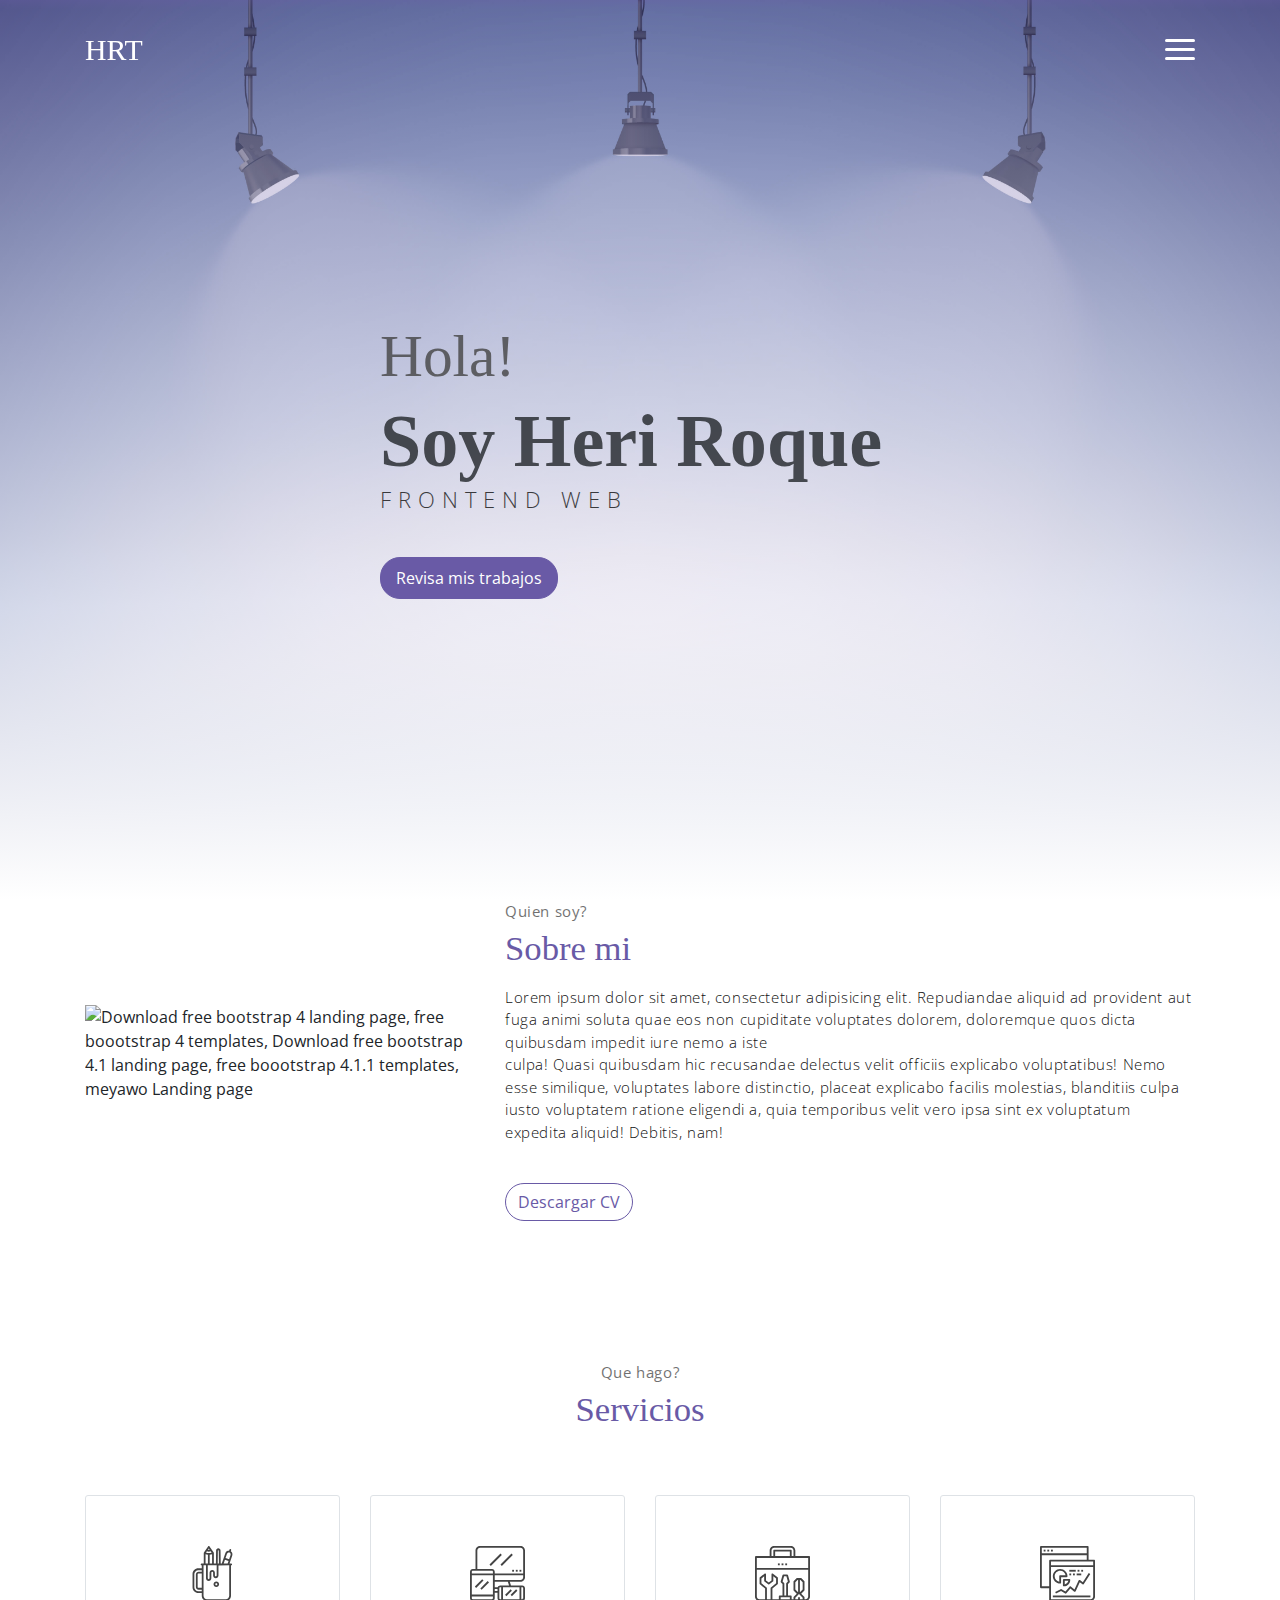
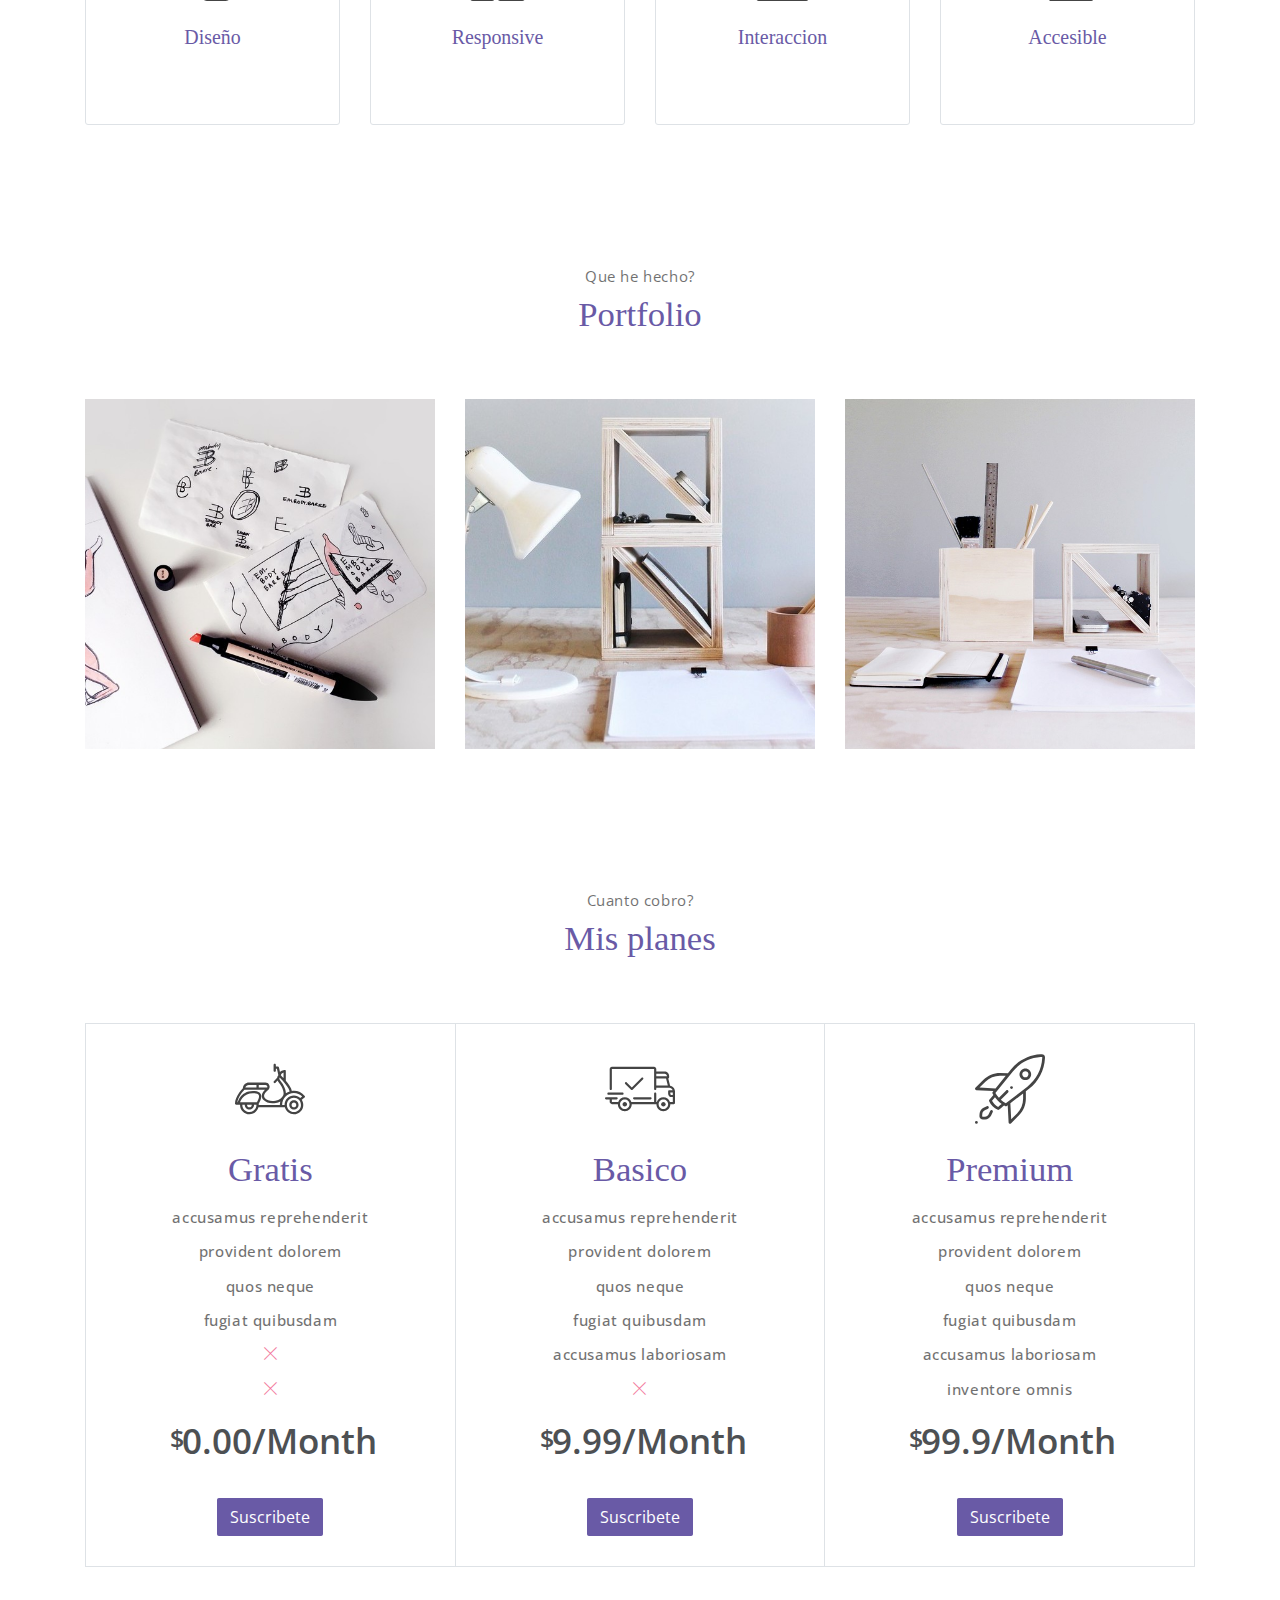
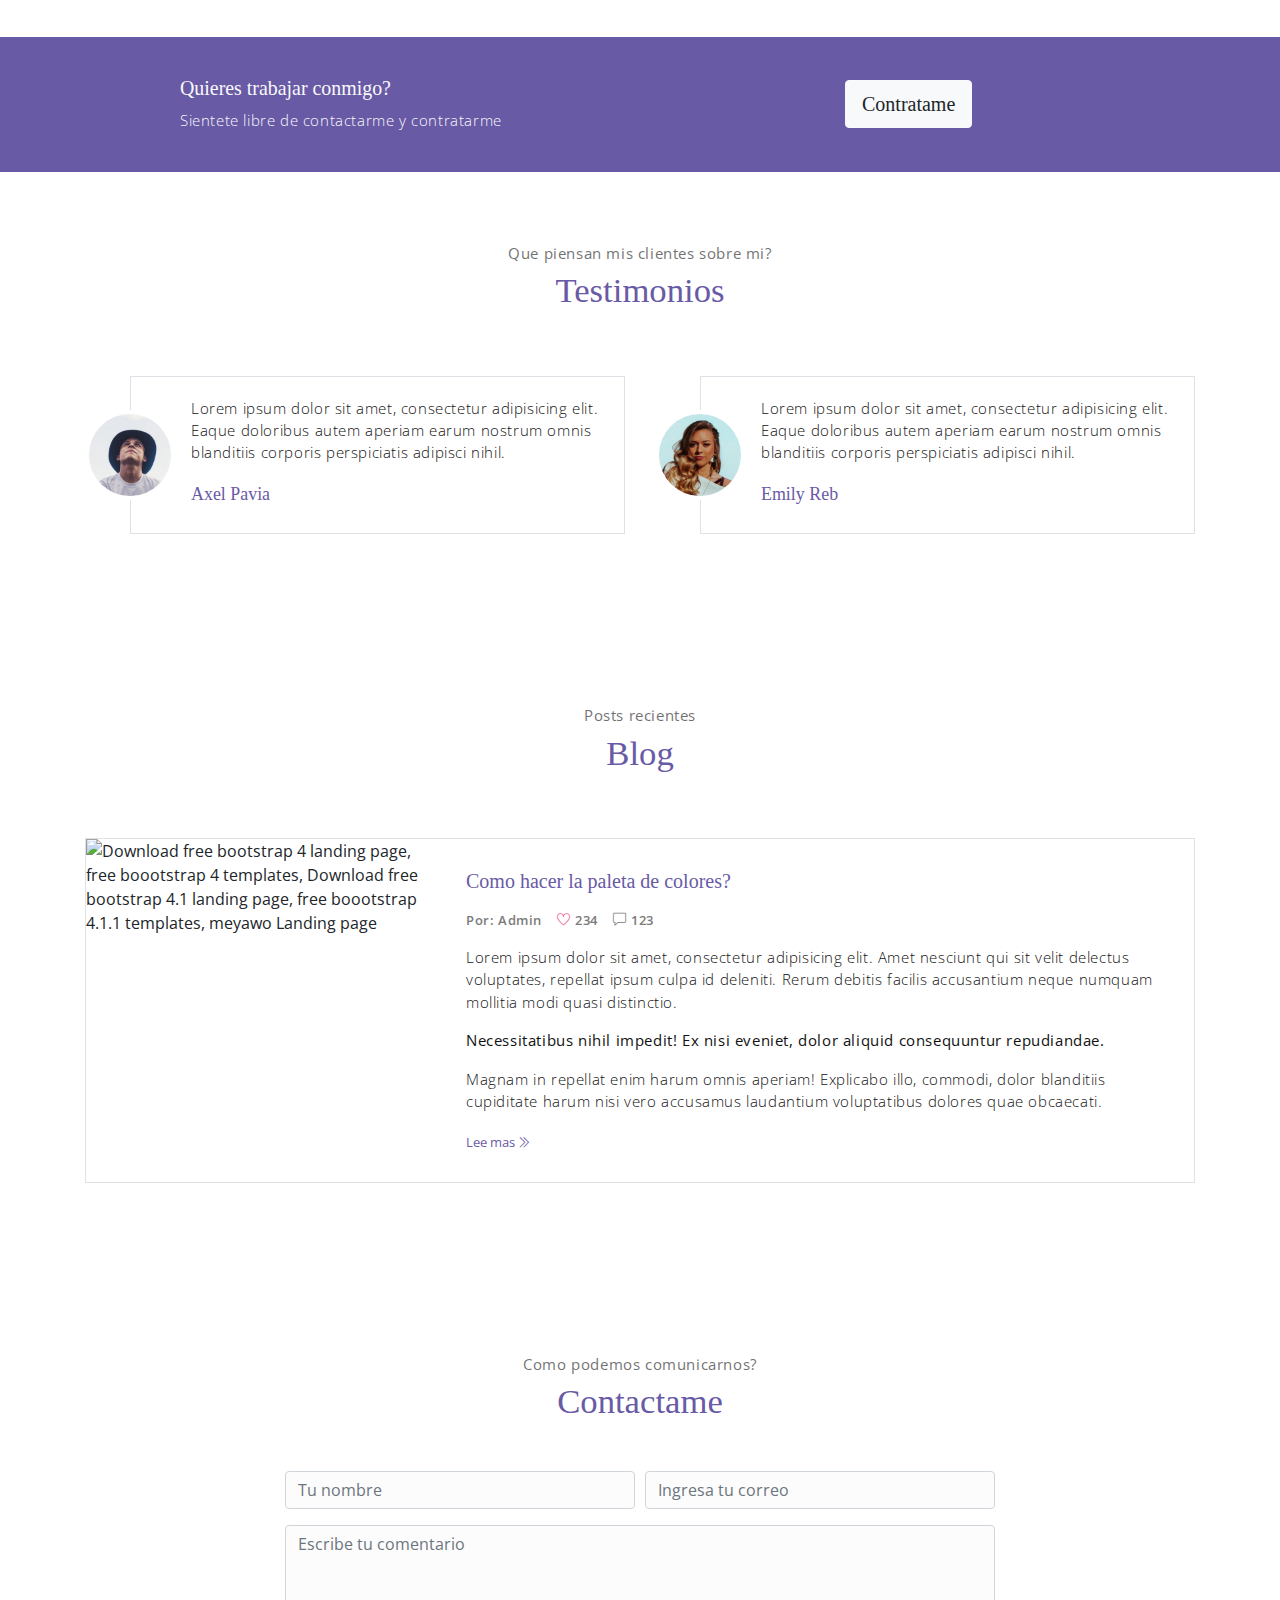
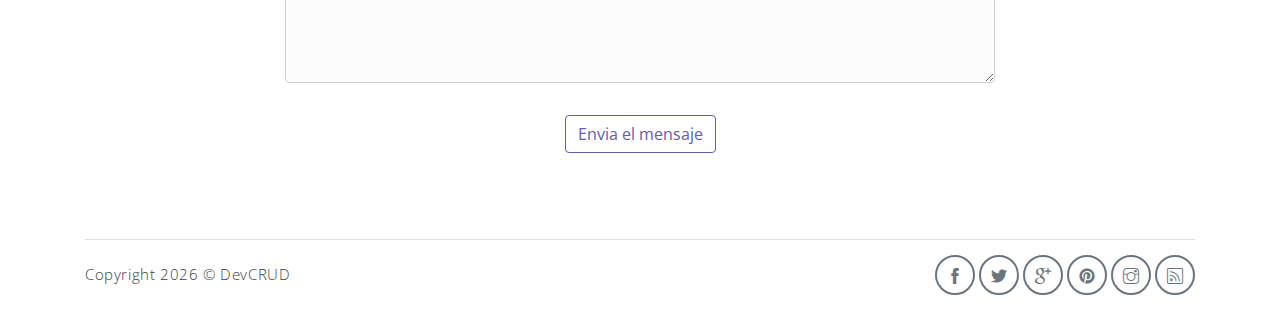
==== commit 763942fe: "Change index" ====
--- a/sesion-2/index.html
+++ b/sesion-2/index.html
@@ -5,7 +5,7 @@
     <meta name="viewport" content="width=device-width, initial-scale=1, shrink-to-fit=no">
     <meta name="description" content="Start your development with Meyawo landing page.">
     <meta name="author" content="Devcrud">
-    <title>Meyawo Landing page | Free Bootstrap 4.3.x landing page</title>
+    <title>Heri Roque | Website</title>
     <!-- font icons -->
     <link rel="stylesheet" href="assets/vendors/themify-icons/css/themify-icons.css">
     <!-- Bootstrap + Meyawo main styles -->
@@ -16,25 +16,25 @@
     <!-- Page Navbar -->
     <nav class="custom-navbar" data-spy="affix" data-offset-top="20">
         <div class="container">
-            <a class="logo" href="#">Meyawo</a>         
+            <a class="logo" href="#">HRT</a>         
             <ul class="nav">
                 <li class="item">
-                    <a class="link" href="#home">Home</a>
-                </li>
-                <li class="item">
-                    <a class="link" href="#about">About</a>
-                </li>
-                <li class="item">
-                    <a class="link" href="#portfolio">Portfolio</a>
-                </li>
-                <li class="item">
-                    <a class="link" href="#testmonial">Testmonial</a>
+                    <a class="link" href="#home">Inicio</a>
+                </li>
+                <li class="item">
+                    <a class="link" href="#about">Sobre mi</a>
+                </li>
+                <li class="item">
+                    <a class="link" href="#portfolio">Proyectos</a>
+                </li>
+                <li class="item">
+                    <a class="link" href="#testmonial">Testimonios</a>
                 </li>
                 <li class="item">
                     <a class="link" href="#blog">Blog</a>
                 </li>
                 <li class="item">
-                    <a class="link" href="#contact">Contact</a>
+                    <a class="link" href="#contact">Contactame</a>
                 </li>
                 <li class="item ml-md-3">
                     <a href="components.html" class="btn btn-primary">Components</a>
@@ -53,12 +53,12 @@
         <div class="overlay"></div>
         <div class="header-content container">
             <h1 class="header-title">
-                <span class="up">HI!</span>
-                <span class="down">I am John Doe</span>
+                <span class="up">Hola!</span>
+                <span class="down">Soy Heri Roque</span>
             </h1>
-            <p class="header-subtitle">FRONTEND WEB DESIGNER</p>            
-
-            <button class="btn btn-primary">Visit My Works</button>
+            <p class="header-subtitle">FRONTEND WEB</p>            
+
+            <button class="btn btn-primary">Revisa mis trabajos</button>
         </div>              
     </header><!-- end of page header -->
 
@@ -69,16 +69,16 @@
             <!-- about wrapper -->
             <div class="about">
                 <div class="about-img-holder">
-                    <img src="assets/imgs/man.png" class="about-img" alt="Download free bootstrap 4 landing page, free boootstrap 4 templates, Download free bootstrap 4.1 landing page, free boootstrap 4.1.1 templates, meyawo Landing page">
+                    <img src="https://img.freepik.com/vector-premium/adolescente-ropa-comoda-elegante-hombre-aislado-camisa-peinado-elegante-retrato-avatar-personaje-chico-redes-sociales-o-fotografia-cara-seria-vector-plano_87689-4741.jpg?w=2000" class="about-img" alt="Download free bootstrap 4 landing page, free boootstrap 4 templates, Download free bootstrap 4.1 landing page, free boootstrap 4.1.1 templates, meyawo Landing page">
                 </div>
                 <div class="about-caption">
-                    <p class="section-subtitle">Who Am I ?</p>
-                    <h2 class="section-title mb-3">About Me</h2>
+                    <p class="section-subtitle">Quien soy?</p>
+                    <h2 class="section-title mb-3">Sobre mi</h2>
                     <p>
                         Lorem ipsum dolor sit amet, consectetur adipisicing elit. Repudiandae aliquid ad provident aut fuga animi soluta quae eos non cupiditate voluptates dolorem, doloremque quos dicta quibusdam impedit iure nemo a iste 
                         <br>culpa! Quasi quibusdam hic recusandae delectus velit officiis explicabo voluptatibus! Nemo esse similique, voluptates labore distinctio, placeat explicabo facilis molestias, blanditiis culpa iusto voluptatem ratione eligendi a, quia temporibus velit vero ipsa sint ex voluptatum expedita aliquid! Debitis, nam!              
                     </p>
-                    <button class="btn-rounded btn btn-outline-primary mt-4">Download CV</button>
+                    <button class="btn-rounded btn btn-outline-primary mt-4">Descargar CV</button>
                 </div>              
             </div><!-- end of about wrapper -->
         </div><!-- end of container -->
@@ -87,15 +87,15 @@
     <!-- service section -->
     <section class="section" id="service">
         <div class="container text-center">
-            <p class="section-subtitle">What I Do ?</p>
-            <h6 class="section-title mb-6">Service</h6>
+            <p class="section-subtitle">Que hago?</p>
+            <h6 class="section-title mb-6">Servicios</h6>
             <!-- row -->
             <div class="row">
                 <div class="col-md-6 col-lg-3">
                     <div class="service-card">
                         <div class="body">
                             <img src="assets/imgs/pencil-case.svg" alt="Download free bootstrap 4 landing page, free boootstrap 4 templates, Download free bootstrap 4.1 landing page, free boootstrap 4.1.1 templates, meyawo Landing page" class="icon">
-                            <h6 class="title">Adipisicing</h6>
+                            <h6 class="title">Diseño</h6>
                             <p class="subtitle">Labore velit culpa adipisci excepturi consequuntur itaque in nam molestias dolorem iste quod.</p>
                         </div>
                     </div>
@@ -104,7 +104,7 @@
                     <div class="service-card">
                         <div class="body">
                             <img src="assets/imgs/responsive.svg" alt="Download free bootstrap 4 landing page, free boootstrap 4 templates, Download free bootstrap 4.1 landing page, free boootstrap 4.1.1 templates, meyawo Landing page" class="icon">
-                            <h6 class="title">Sapiente</h6>
+                            <h6 class="title">Responsive</h6>
                             <p class="subtitle">Labore velit culpa adipisci excepturi consequuntur itaque in nam molestias dolorem iste quod.</p>
                         </div>
                     </div>
@@ -113,7 +113,7 @@
                     <div class="service-card">
                         <div class="body">
                             <img src="assets/imgs/toolbox.svg" alt="Download free bootstrap 4 landing page, free boootstrap 4 templates, Download free bootstrap 4.1 landing page, free boootstrap 4.1.1 templates, meyawo Landing page" class="icon">
-                            <h6 class="title">Placeat</h6>
+                            <h6 class="title">Interaccion</h6>
                             <p class="subtitle">Labore velit culpa adipisci excepturi consequuntur itaque in nam molestias dolorem iste quod.</p>
                         </div>
                     </div>
@@ -122,7 +122,7 @@
                     <div class="service-card">
                         <div class="body">
                             <img src="assets/imgs/analytics.svg" alt="Download free bootstrap 4 landing page, free boootstrap 4 templates, Download free bootstrap 4.1 landing page, free boootstrap 4.1.1 templates, meyawo Landing page" class="icon">
-                            <h6 class="title">Iusto</h6>
+                            <h6 class="title">Accesible</h6>
                             <p class="subtitle">Labore velit culpa adipisci excepturi consequuntur itaque in nam molestias dolorem iste quod.</p>
                         </div>
                     </div>
@@ -134,7 +134,7 @@
     <!-- portfolio section -->
     <section class="section" id="portfolio">
         <div class="container text-center">
-            <p class="section-subtitle">What I Did ?</p>
+            <p class="section-subtitle">Que he hecho?</p>
             <h6 class="section-title mb-6">Portfolio</h6>
             <!-- row -->
             <div class="row">
@@ -178,8 +178,8 @@
     <!-- pricing section -->
     <section class="section" id="pricing">
         <div class="container text-center">
-            <p class="section-subtitle">How Much I Charge ?</p>
-            <h6 class="section-title mb-6">My Pricing</h6>
+            <p class="section-subtitle">Cuanto cobro?</p>
+            <h6 class="section-title mb-6">Mis planes</h6>
             <!-- row -->
             <div class="pricing-wrapper">
                 <div class="pricing-card">
@@ -187,7 +187,7 @@
                         <img class="pricing-card-icon" src="assets/imgs/scooter.svg" alt="Download free bootstrap 4 landing page, free boootstrap 4 templates, Download free bootstrap 4.1 landing page, free boootstrap 4.1.1 templates, meyawo Landing page">
                     </div>
                     <div class="pricing-card-body">
-                        <h6 class="pricing-card-title">Free</h6>
+                        <h6 class="pricing-card-title">Gratis</h6>
                         <div class="pricing-card-list">
                             <p>accusamus reprehenderit</p>
                             <p>provident dolorem </p>
@@ -201,14 +201,14 @@
                         <span>$</span>
                         <span>0.00/Month</span>
                     </div>
-                    <a href="#" class="btn btn-primary mt-3 pricing-card-btn">Subscribe</a>
+                    <a href="#" class="btn btn-primary mt-3 pricing-card-btn">Suscribete</a>
                 </div>
                 <div class="pricing-card">
                     <div class="pricing-card-header">
                         <img class="pricing-card-icon" src="assets/imgs/shipped.svg" alt="Download free bootstrap 4 landing page, free boootstrap 4 templates, Download free bootstrap 4.1 landing page, free boootstrap 4.1.1 templates, meyawo Landing page">
                     </div>
                     <div class="pricing-card-body">
-                        <h6 class="pricing-card-title">Basic</h6>
+                        <h6 class="pricing-card-title">Basico</h6>
                         <div class="pricing-card-list">
                             <p>accusamus reprehenderit</p>
                             <p>provident dolorem </p>
@@ -222,7 +222,7 @@
                         <span>$</span>
                         <span>9.99/Month</span>
                     </div>
-                    <a href="#" class="btn btn-primary mt-3 pricing-card-btn">Subscribe</a>
+                    <a href="#" class="btn btn-primary mt-3 pricing-card-btn">Suscribete</a>
                 </div>
                 <div class="pricing-card">
                     <div class="pricing-card-header">
@@ -243,7 +243,7 @@
                         <span>$</span>
                         <span>99.9/Month</span>
                     </div>
-                    <a href="#" class="btn btn-primary mt-3 pricing-card-btn">Subscribe</a>
+                    <a href="#" class="btn btn-primary mt-3 pricing-card-btn">Suscribete</a>
                 </div>
 
             </div><!-- end of pricing wrapper -->
@@ -257,11 +257,11 @@
             <!-- row -->
             <div class="row align-items-center">
                 <div class="col-sm offset-md-1 mb-4 mb-md-0">
-                    <h6 class="title text-light">Want to work with me?</h6>
-                    <p class="m-0 text-light">Always feel Free to Contact & Hire me</p>
+                    <h6 class="title text-light">Quieres trabajar conmigo?</h6>
+                    <p class="m-0 text-light">Sientete libre de contactarme y contratarme</p>
                 </div>
                 <div class="col-sm offset-sm-2 offset-md-3">
-                    <button class="btn btn-lg my-font btn-light rounded">Hire Me</button>
+                    <button class="btn btn-lg my-font btn-light rounded">Contratame</button>
                 </div>
             </div> <!-- end of row -->
         </div> <!-- end of container -->
@@ -270,8 +270,8 @@
     <!-- testimonial section -->
     <section class="section" id="testmonial">
         <div class="container text-center">
-            <p class="section-subtitle">What Think Client About Me ?</p>
-            <h6 class="section-title mb-6">Testmonial</h6>
+            <p class="section-subtitle">Que piensan mis clientes sobre mi?</p>
+            <h6 class="section-title mb-6">Testimonios</h6>
 
             <!-- row -->
             <div class="row">
@@ -282,7 +282,7 @@
                         </div>
                         <div class="testimonial-card-body">
                             <p class="testimonial-card-subtitle">Lorem ipsum dolor sit amet, consectetur adipisicing elit. Eaque doloribus autem aperiam earum nostrum omnis blanditiis corporis perspiciatis adipisci nihil.</p>
-                            <h6 class="testimonial-card-title">Emily Reb</h6>
+                            <h6 class="testimonial-card-title">Axel Pavia</h6>
                         </div>
                     </div>
                 </div>
@@ -305,18 +305,18 @@
     <section class="section" id="blog">
         <!-- container -->
         <div class="container text-center">
-            <p class="section-subtitle">Recent Posts?</p>
+            <p class="section-subtitle">Posts recientes</p>
             <h6 class="section-title mb-6">Blog</h6>
             <!-- blog-wrapper -->
             <div class="blog-card">
                 <div class="blog-card-header">
-                    <img src="assets/imgs/img-1.jpg" class="blog-card-img" alt="Download free bootstrap 4 landing page, free boootstrap 4 templates, Download free bootstrap 4.1 landing page, free boootstrap 4.1.1 templates, meyawo Landing page">
+                    <img src="https://htmlcolorcodes.com/assets/images/html-color-codes-color-palette-generators-hero.jpg" class="blog-card-img" alt="Download free bootstrap 4 landing page, free boootstrap 4 templates, Download free bootstrap 4.1 landing page, free boootstrap 4.1.1 templates, meyawo Landing page">
                 </div>
                 <div class="blog-card-body">
-                    <h5 class="blog-card-title">Consectetur adipisicing elit</h6>
+                    <h5 class="blog-card-title">Como hacer la paleta de colores?</h6>
 
                     <p class="blog-card-caption">
-                        <a href="#">By: Admin</a>
+                        <a href="#">Por: Admin</a>
                         <a href="#"><i class="ti-heart text-danger"></i> 234</a>
                         <a href="#"><i class="ti-comment"></i> 123</a>
                     </p>
@@ -325,52 +325,31 @@
                     <p><b>Necessitatibus nihil impedit! Ex nisi eveniet, dolor aliquid consequuntur repudiandae.</b></p>
                     <p>Magnam in repellat enim harum omnis aperiam! Explicabo illo, commodi, dolor blanditiis cupiditate harum nisi vero accusamus laudantium voluptatibus dolores quae obcaecati.</p>
 
-                    <a href="#" class="blog-card-link">Read more <i class="ti-angle-double-right"></i></a>
+                    <a href="#" class="blog-card-link">Lee mas <i class="ti-angle-double-right"></i></a>
                 </div>
             </div><!-- end of blog wrapper -->
-
-            <!-- blog-wrapper -->
-            <div class="blog-card">
-                <div class="blog-card-header">
-                    <img src="assets/imgs/img-2.jpg" class="blog-card-img" alt="Download free bootstrap 4 landing page, free boootstrap 4 templates, Download free bootstrap 4.1 landing page, free boootstrap 4.1.1 templates, meyawo Landing page">
-                </div>
-                <div class="blog-card-body">
-                    <h5 class="blog-card-title">Explicabo illo</h6>
-
-                    <p class="blog-card-caption">
-                        <a href="#">By: Admin</a>
-                        <a href="#"><i class="ti-heart text-danger"></i> 456</a>
-                        <a href="#"><i class="ti-comment"></i> 264</a>
-                    </p>
-                    
-                    <p>Lorem ipsum dolor sit amet, consectetur adipisicing elit. Impedit excepturi laborum enim, vitae ipsam atque eum, ad iusto consequuntur voluptas, esse doloribus. Perferendis porro quisquam vitae exercitationem aliquid, minus eos laborum repudiandae, cumque debitis iusto omnis praesentium? Laborum placeat sit adipisci illum tempore maxime, esse qui quae? Molestias excepturi corporis similique doloribus. Esse vitae earum architecto nulla non dolores illum at perspiciatis quod, et deleniti cupiditate reiciendis harum facere, delectus eum commodi soluta distinctio sit repudiandae possimus sunt. Ipsum, rem.</p>
-
-                    <a href="#" class="blog-card-link">Read more <i class="ti-angle-double-right"></i></a>
-                </div>
-            </div><!-- end of blog wrapper -->
-
         </div><!-- end of container -->
     </section><!-- end of blog section -->
 
     <!-- contact section -->
     <section class="section" id="contact">
         <div class="container text-center">
-            <p class="section-subtitle">How can you communicate?</p>
-            <h6 class="section-title mb-5">Contact Me</h6>
+            <p class="section-subtitle">Como podemos comunicarnos?</p>
+            <h6 class="section-title mb-5">Contactame</h6>
             <!-- contact form -->
             <form action="" class="contact-form col-md-10 col-lg-8 m-auto">
                 <div class="form-row">
                     <div class="form-group col-sm-6">
-                        <input type="text" size="50" class="form-control" placeholder="Your Name" required>                 
+                        <input type="text" size="50" class="form-control" placeholder="Tu nombre" required>                 
                     </div>
                     <div class="form-group col-sm-6">
-                        <input type="email" class="form-control" placeholder="Enter Email"requried>                 
+                        <input type="email" class="form-control" placeholder="Ingresa tu correo"requried>                 
                     </div>
                     <div class="form-group col-sm-12">
-                        <textarea name="comment" id="comment" rows="6"   class="form-control" placeholder="Write Something"></textarea>
+                        <textarea name="comment" id="comment" rows="6"   class="form-control" placeholder="Escribe tu comentario"></textarea>
                     </div>
                     <div class="form-group col-sm-12 mt-3">
-                        <input type="submit" value="Send Message" class="btn btn-outline-primary rounded">                  
+                        <input type="submit" value="Envia el mensaje" class="btn btn-outline-primary rounded">                  
                     </div>
                 </div>  
             </form><!-- end of contact form -->
--- a/sesion-2/assets/css/meyawo.css
+++ b/sesion-2/assets/css/meyawo.css
@@ -12,236 +12,251 @@
 
 * The above copyright notice and this permission notice shall be included in all copies or substantial portions of the Software.
 */
-@import url("https://fonts.googleapis.com/css?family=Baloo+Paaji|Open+Sans:300,300i,400,400i,600,600i,700,700i");
+@import url('https://fonts.googleapis.com/css?family=Baloo+Paaji|Open+Sans:300,300i,400,400i,600,600i,700,700i');
 :root {
-  --blue: #1e549f;
-  --indigo: #695aa6;
-  --purple: #6f42c1;
-  --pink: #e83e8c;
-  --red: #ec185d;
-  --orange: #ff6d02;
-  --yellow: #ffc107;
-  --green: #1bb74f;
-  --teal: #20c997;
-  --cyan: #17a2b8;
-  --white: #fff;
-  --gray: #6c757d;
-  --gray-dark: #393e46;
-  --primary: #695aa6;
-  --secondary: #393e46;
-  --success: #1bb74f;
-  --info: #17a2b8;
-  --warning: #ff6d02;
-  --danger: #ec185d;
-  --light: #f8f9fa;
-  --dark: #212529;
-  --breakpoint-xs: 0;
-  --breakpoint-sm: 576px;
-  --breakpoint-md: 768px;
-  --breakpoint-lg: 992px;
-  --breakpoint-xl: 1200px;
-  --font-family-sans-serif: "Open Sans", sans-serif;
-  --font-family-monospace: SFMono-Regular, Menlo, Monaco, Consolas, "Liberation Mono", "Courier New", monospace;
+	--blue: #1e549f;
+	--indigo: #695aa6;
+	--purple: #6f42c1;
+	--pink: #e83e8c;
+	--red: #ec185d;
+	--orange: #ff6d02;
+	--yellow: #ffc107;
+	--green: #1bb74f;
+	--teal: #20c997;
+	--cyan: #17a2b8;
+	--white: #fff;
+	--gray: #6c757d;
+	--gray-dark: #393e46;
+	--primary: #101010;
+	--secondary: #393e46;
+	--success: #1bb74f;
+	--info: #17a2b8;
+	--warning: #ff6d02;
+	--danger: #ec185d;
+	--light: #f8f9fa;
+	--dark: #212529;
+	--breakpoint-xs: 0;
+	--breakpoint-sm: 576px;
+	--breakpoint-md: 768px;
+	--breakpoint-lg: 992px;
+	--breakpoint-xl: 1200px;
+	--font-family-sans-serif: 'Open Sans', sans-serif;
+	--font-family-monospace: SFMono-Regular, Menlo, Monaco, Consolas, 'Liberation Mono', 'Courier New', monospace;
 }
 
 *,
 *::before,
 *::after {
-  box-sizing: border-box;
+	box-sizing: border-box;
 }
 
 html {
-  font-family: sans-serif;
-  line-height: 1.15;
-  -webkit-text-size-adjust: 100%;
-  -webkit-tap-highlight-color: rgba(0, 0, 0, 0);
-}
-
-article, aside, figcaption, figure, footer, header, hgroup, main, nav, section {
-  display: block;
+	font-family: sans-serif;
+	line-height: 1.15;
+	-webkit-text-size-adjust: 100%;
+	-webkit-tap-highlight-color: rgba(0, 0, 0, 0);
+}
+
+article,
+aside,
+figcaption,
+figure,
+footer,
+header,
+hgroup,
+main,
+nav,
+section {
+	display: block;
 }
 
 body {
-  margin: 0;
-  font-family: "Open Sans", sans-serif;
-  font-size: 1rem;
-  font-weight: 400;
-  line-height: 1.5;
-  color: #212529;
-  text-align: left;
-  background-color: #fff;
-}
-
-[tabindex="-1"]:focus {
-  outline: 0 !important;
+	margin: 0;
+	font-family: 'Open Sans', sans-serif;
+	font-size: 1rem;
+	font-weight: 400;
+	line-height: 1.5;
+	color: #212529;
+	text-align: left;
+	background-color: #fff;
+}
+
+[tabindex='-1']:focus {
+	outline: 0 !important;
 }
 
 hr {
-  box-sizing: content-box;
-  height: 0;
-  overflow: visible;
-}
-
-h1, h2, h3, h4, h5, h6 {
-  margin-top: 0;
-  margin-bottom: 0.5rem;
+	box-sizing: content-box;
+	height: 0;
+	overflow: visible;
+}
+
+h1,
+h2,
+h3,
+h4,
+h5,
+h6 {
+	margin-top: 0;
+	margin-bottom: 0.5rem;
 }
 
 p {
-  margin-top: 0;
-  margin-bottom: 1rem;
+	margin-top: 0;
+	margin-bottom: 1rem;
 }
 
 abbr[title],
 abbr[data-original-title] {
-  text-decoration: underline;
-  -webkit-text-decoration: underline dotted;
-          text-decoration: underline dotted;
-  cursor: help;
-  border-bottom: 0;
-  -webkit-text-decoration-skip-ink: none;
-          text-decoration-skip-ink: none;
+	text-decoration: underline;
+	-webkit-text-decoration: underline dotted;
+	text-decoration: underline dotted;
+	cursor: help;
+	border-bottom: 0;
+	-webkit-text-decoration-skip-ink: none;
+	text-decoration-skip-ink: none;
 }
 
 address {
-  margin-bottom: 1rem;
-  font-style: normal;
-  line-height: inherit;
+	margin-bottom: 1rem;
+	font-style: normal;
+	line-height: inherit;
 }
 
 ol,
 ul,
 dl {
-  margin-top: 0;
-  margin-bottom: 1rem;
+	margin-top: 0;
+	margin-bottom: 1rem;
 }
 
 ol ol,
 ul ul,
 ol ul,
 ul ol {
-  margin-bottom: 0;
+	margin-bottom: 0;
 }
 
 dt {
-  font-weight: 700;
+	font-weight: 700;
 }
 
 dd {
-  margin-bottom: .5rem;
-  margin-left: 0;
+	margin-bottom: 0.5rem;
+	margin-left: 0;
 }
 
 blockquote {
-  margin: 0 0 1rem;
+	margin: 0 0 1rem;
 }
 
 b,
 strong {
-  font-weight: bolder;
+	font-weight: bolder;
 }
 
 small {
-  font-size: 80%;
+	font-size: 80%;
 }
 
 sub,
 sup {
-  position: relative;
-  font-size: 75%;
-  line-height: 0;
-  vertical-align: baseline;
+	position: relative;
+	font-size: 75%;
+	line-height: 0;
+	vertical-align: baseline;
 }
 
 sub {
-  bottom: -.25em;
+	bottom: -0.25em;
 }
 
 sup {
-  top: -.5em;
+	top: -0.5em;
 }
 
 a {
-  color: #695aa6;
-  text-decoration: none;
-  background-color: transparent;
+	color: #695aa6;
+	text-decoration: none;
+	background-color: transparent;
 }
 
 a:hover {
-  color: #493f75;
-  text-decoration: none;
+	color: #493f75;
+	text-decoration: none;
 }
 
 a:not([href]):not([tabindex]) {
-  color: inherit;
-  text-decoration: none;
-}
-
-a:not([href]):not([tabindex]):hover, a:not([href]):not([tabindex]):focus {
-  color: inherit;
-  text-decoration: none;
-}
-
+	color: inherit;
+	text-decoration: none;
+}
+
+a:not([href]):not([tabindex]):hover,
 a:not([href]):not([tabindex]):focus {
-  outline: 0;
+	color: inherit;
+	text-decoration: none;
+}
+
+a:not([href]):not([tabindex]):focus {
+	outline: 0;
 }
 
 pre,
 code,
 kbd,
 samp {
-  font-family: SFMono-Regular, Menlo, Monaco, Consolas, "Liberation Mono", "Courier New", monospace;
-  font-size: 1em;
+	font-family: SFMono-Regular, Menlo, Monaco, Consolas, 'Liberation Mono', 'Courier New', monospace;
+	font-size: 1em;
 }
 
 pre {
-  margin-top: 0;
-  margin-bottom: 1rem;
-  overflow: auto;
+	margin-top: 0;
+	margin-bottom: 1rem;
+	overflow: auto;
 }
 
 figure {
-  margin: 0 0 1rem;
+	margin: 0 0 1rem;
 }
 
 img {
-  vertical-align: middle;
-  border-style: none;
+	vertical-align: middle;
+	border-style: none;
 }
 
 svg {
-  overflow: hidden;
-  vertical-align: middle;
+	overflow: hidden;
+	vertical-align: middle;
 }
 
 table {
-  border-collapse: collapse;
+	border-collapse: collapse;
 }
 
 caption {
-  padding-top: 0.75rem;
-  padding-bottom: 0.75rem;
-  color: #6c757d;
-  text-align: left;
-  caption-side: bottom;
+	padding-top: 0.75rem;
+	padding-bottom: 0.75rem;
+	color: #6c757d;
+	text-align: left;
+	caption-side: bottom;
 }
 
 th {
-  text-align: inherit;
+	text-align: inherit;
 }
 
 label {
-  display: inline-block;
-  margin-bottom: 0.5rem;
+	display: inline-block;
+	margin-bottom: 0.5rem;
 }
 
 button {
-  border-radius: 0;
+	border-radius: 0;
 }
 
 button:focus {
-  outline: 1px dotted;
-  outline: 5px auto -webkit-focus-ring-color;
+	outline: 1px dotted;
+	outline: 5px auto -webkit-focus-ring-color;
 }
 
 input,
@@ -249,3558 +264,3767 @@
 select,
 optgroup,
 textarea {
-  margin: 0;
-  font-family: inherit;
-  font-size: inherit;
-  line-height: inherit;
+	margin: 0;
+	font-family: inherit;
+	font-size: inherit;
+	line-height: inherit;
 }
 
 button,
 input {
-  overflow: visible;
+	overflow: visible;
 }
 
 button,
 select {
-  text-transform: none;
+	text-transform: none;
 }
 
 select {
-  word-wrap: normal;
+	word-wrap: normal;
 }
 
 button,
-[type="button"],
-[type="reset"],
-[type="submit"] {
-  -webkit-appearance: button;
+[type='button'],
+[type='reset'],
+[type='submit'] {
+	-webkit-appearance: button;
 }
 
 button:not(:disabled),
-[type="button"]:not(:disabled),
-[type="reset"]:not(:disabled),
-[type="submit"]:not(:disabled) {
-  cursor: pointer;
+[type='button']:not(:disabled),
+[type='reset']:not(:disabled),
+[type='submit']:not(:disabled) {
+	cursor: pointer;
 }
 
 button::-moz-focus-inner,
-[type="button"]::-moz-focus-inner,
-[type="reset"]::-moz-focus-inner,
-[type="submit"]::-moz-focus-inner {
-  padding: 0;
-  border-style: none;
-}
-
-input[type="radio"],
-input[type="checkbox"] {
-  box-sizing: border-box;
-  padding: 0;
-}
-
-input[type="date"],
-input[type="time"],
-input[type="datetime-local"],
-input[type="month"] {
-  -webkit-appearance: listbox;
+[type='button']::-moz-focus-inner,
+[type='reset']::-moz-focus-inner,
+[type='submit']::-moz-focus-inner {
+	padding: 0;
+	border-style: none;
+}
+
+input[type='radio'],
+input[type='checkbox'] {
+	box-sizing: border-box;
+	padding: 0;
+}
+
+input[type='date'],
+input[type='time'],
+input[type='datetime-local'],
+input[type='month'] {
+	-webkit-appearance: listbox;
 }
 
 textarea {
-  overflow: auto;
-  resize: vertical;
+	overflow: auto;
+	resize: vertical;
 }
 
 fieldset {
-  min-width: 0;
-  padding: 0;
-  margin: 0;
-  border: 0;
+	min-width: 0;
+	padding: 0;
+	margin: 0;
+	border: 0;
 }
 
 legend {
-  display: block;
-  width: 100%;
-  max-width: 100%;
-  padding: 0;
-  margin-bottom: .5rem;
-  font-size: 1.5rem;
-  line-height: inherit;
-  color: inherit;
-  white-space: normal;
+	display: block;
+	width: 100%;
+	max-width: 100%;
+	padding: 0;
+	margin-bottom: 0.5rem;
+	font-size: 1.5rem;
+	line-height: inherit;
+	color: inherit;
+	white-space: normal;
 }
 
 progress {
-  vertical-align: baseline;
-}
-
-[type="number"]::-webkit-inner-spin-button,
-[type="number"]::-webkit-outer-spin-button {
-  height: auto;
-}
-
-[type="search"] {
-  outline-offset: -2px;
-  -webkit-appearance: none;
-}
-
-[type="search"]::-webkit-search-decoration {
-  -webkit-appearance: none;
+	vertical-align: baseline;
+}
+
+[type='number']::-webkit-inner-spin-button,
+[type='number']::-webkit-outer-spin-button {
+	height: auto;
+}
+
+[type='search'] {
+	outline-offset: -2px;
+	-webkit-appearance: none;
+}
+
+[type='search']::-webkit-search-decoration {
+	-webkit-appearance: none;
 }
 
 ::-webkit-file-upload-button {
-  font: inherit;
-  -webkit-appearance: button;
+	font: inherit;
+	-webkit-appearance: button;
 }
 
 output {
-  display: inline-block;
+	display: inline-block;
 }
 
 summary {
-  display: list-item;
-  cursor: pointer;
+	display: list-item;
+	cursor: pointer;
 }
 
 template {
-  display: none;
+	display: none;
 }
 
 [hidden] {
-  display: none !important;
-}
-
-h1, h2, h3, h4, h5, h6,
-.h1, .h2, .h3, .h4, .h5, .h6 {
-  margin-bottom: 0.5rem;
-  font-weight: 500;
-  line-height: 1.2;
-}
-
-h1, .h1 {
-  font-size: 2.5rem;
-}
-
-h2, .h2 {
-  font-size: 2rem;
-}
-
-h3, .h3 {
-  font-size: 1.75rem;
-}
-
-h4, .h4 {
-  font-size: 1.5rem;
-}
-
-h5, .h5 {
-  font-size: 1.25rem;
-}
-
-h6, .h6 {
-  font-size: 1rem;
+	display: none !important;
+}
+
+h1,
+h2,
+h3,
+h4,
+h5,
+h6,
+.h1,
+.h2,
+.h3,
+.h4,
+.h5,
+.h6 {
+	margin-bottom: 0.5rem;
+	font-weight: 500;
+	line-height: 1.2;
+}
+
+h1,
+.h1 {
+	font-size: 2.5rem;
+}
+
+h2,
+.h2 {
+	font-size: 2rem;
+}
+
+h3,
+.h3 {
+	font-size: 1.75rem;
+}
+
+h4,
+.h4 {
+	font-size: 1.5rem;
+}
+
+h5,
+.h5 {
+	font-size: 1.25rem;
+}
+
+h6,
+.h6 {
+	font-size: 1rem;
 }
 
 .lead {
-  font-size: 1.25rem;
-  font-weight: 300;
+	font-size: 1.25rem;
+	font-weight: 300;
 }
 
 .display-1 {
-  font-size: 6rem;
-  font-weight: 300;
-  line-height: 1.2;
+	font-size: 6rem;
+	font-weight: 300;
+	line-height: 1.2;
 }
 
 .display-2 {
-  font-size: 5.5rem;
-  font-weight: 300;
-  line-height: 1.2;
+	font-size: 5.5rem;
+	font-weight: 300;
+	line-height: 1.2;
 }
 
 .display-3 {
-  font-size: 4.5rem;
-  font-weight: 300;
-  line-height: 1.2;
+	font-size: 4.5rem;
+	font-weight: 300;
+	line-height: 1.2;
 }
 
 .display-4 {
-  font-size: 3.5rem;
-  font-weight: 300;
-  line-height: 1.2;
+	font-size: 3.5rem;
+	font-weight: 300;
+	line-height: 1.2;
 }
 
 hr {
-  margin-top: 1rem;
-  margin-bottom: 1rem;
-  border: 0;
-  border-top: 1px solid rgba(0, 0, 0, 0.1);
+	margin-top: 1rem;
+	margin-bottom: 1rem;
+	border: 0;
+	border-top: 1px solid rgba(0, 0, 0, 0.1);
 }
 
 small,
 .small {
-  font-size: 80%;
-  font-weight: 400;
+	font-size: 80%;
+	font-weight: 400;
 }
 
 mark,
 .mark {
-  padding: 0.2em;
-  background-color: #fcf8e3;
+	padding: 0.2em;
+	background-color: #fcf8e3;
 }
 
 .list-unstyled {
-  padding-left: 0;
-  list-style: none;
+	padding-left: 0;
+	list-style: none;
 }
 
 .list-inline {
-  padding-left: 0;
-  list-style: none;
+	padding-left: 0;
+	list-style: none;
 }
 
 .list-inline-item {
-  display: inline-block;
+	display: inline-block;
 }
 
 .list-inline-item:not(:last-child) {
-  margin-right: 0.5rem;
+	margin-right: 0.5rem;
 }
 
 .initialism {
-  font-size: 90%;
-  text-transform: uppercase;
+	font-size: 90%;
+	text-transform: uppercase;
 }
 
 .blockquote {
-  margin-bottom: 1rem;
-  font-size: 1.25rem;
+	margin-bottom: 1rem;
+	font-size: 1.25rem;
 }
 
 .blockquote-footer {
-  display: block;
-  font-size: 80%;
-  color: #6c757d;
+	display: block;
+	font-size: 80%;
+	color: #6c757d;
 }
 
 .blockquote-footer::before {
-  content: "\2014\00A0";
+	content: '\2014\00A0';
 }
 
 .img-fluid {
-  max-width: 100%;
-  height: auto;
+	max-width: 100%;
+	height: auto;
 }
 
 .img-thumbnail {
-  padding: 0.25rem;
-  background-color: #fff;
-  border: 1px solid #dee2e6;
-  border-radius: 0.25rem;
-  max-width: 100%;
-  height: auto;
+	padding: 0.25rem;
+	background-color: #fff;
+	border: 1px solid #dee2e6;
+	border-radius: 0.25rem;
+	max-width: 100%;
+	height: auto;
 }
 
 .figure {
-  display: inline-block;
+	display: inline-block;
 }
 
 .figure-img {
-  margin-bottom: 0.5rem;
-  line-height: 1;
+	margin-bottom: 0.5rem;
+	line-height: 1;
 }
 
 .figure-caption {
-  font-size: 90%;
-  color: #6c757d;
+	font-size: 90%;
+	color: #6c757d;
 }
 
 code {
-  font-size: 87.5%;
-  color: #e83e8c;
-  word-break: break-word;
+	font-size: 87.5%;
+	color: #e83e8c;
+	word-break: break-word;
 }
 
 a > code {
-  color: inherit;
+	color: inherit;
 }
 
 kbd {
-  padding: 0.2rem 0.4rem;
-  font-size: 87.5%;
-  color: #fff;
-  background-color: #212529;
-  border-radius: 0.2rem;
+	padding: 0.2rem 0.4rem;
+	font-size: 87.5%;
+	color: #fff;
+	background-color: #212529;
+	border-radius: 0.2rem;
 }
 
 kbd kbd {
-  padding: 0;
-  font-size: 100%;
-  font-weight: 700;
+	padding: 0;
+	font-size: 100%;
+	font-weight: 700;
 }
 
 pre {
-  display: block;
-  font-size: 87.5%;
-  color: #212529;
+	display: block;
+	font-size: 87.5%;
+	color: #212529;
 }
 
 pre code {
-  font-size: inherit;
-  color: inherit;
-  word-break: normal;
+	font-size: inherit;
+	color: inherit;
+	word-break: normal;
 }
 
 .pre-scrollable {
-  max-height: 340px;
-  overflow-y: scroll;
+	max-height: 340px;
+	overflow-y: scroll;
 }
 
 .container {
-  width: 100%;
-  padding-right: 15px;
-  padding-left: 15px;
-  margin-right: auto;
-  margin-left: auto;
+	width: 100%;
+	padding-right: 15px;
+	padding-left: 15px;
+	margin-right: auto;
+	margin-left: auto;
 }
 
 @media (min-width: 576px) {
-  .container {
-    max-width: 540px;
-  }
+	.container {
+		max-width: 540px;
+	}
 }
 
 @media (min-width: 768px) {
-  .container {
-    max-width: 720px;
-  }
+	.container {
+		max-width: 720px;
+	}
 }
 
 @media (min-width: 992px) {
-  .container {
-    max-width: 960px;
-  }
+	.container {
+		max-width: 960px;
+	}
 }
 
 @media (min-width: 1200px) {
-  .container {
-    max-width: 1140px;
-  }
+	.container {
+		max-width: 1140px;
+	}
 }
 
 .container-fluid {
-  width: 100%;
-  padding-right: 15px;
-  padding-left: 15px;
-  margin-right: auto;
-  margin-left: auto;
+	width: 100%;
+	padding-right: 15px;
+	padding-left: 15px;
+	margin-right: auto;
+	margin-left: auto;
 }
 
 .row {
-  display: -webkit-box;
-  display: -webkit-flex;
-  display: -ms-flexbox;
-  display: flex;
-  -webkit-flex-wrap: wrap;
-      -ms-flex-wrap: wrap;
-          flex-wrap: wrap;
-  margin-right: -15px;
-  margin-left: -15px;
+	display: -webkit-box;
+	display: -webkit-flex;
+	display: -ms-flexbox;
+	display: flex;
+	-webkit-flex-wrap: wrap;
+	-ms-flex-wrap: wrap;
+	flex-wrap: wrap;
+	margin-right: -15px;
+	margin-left: -15px;
 }
 
 .no-gutters {
-  margin-right: 0;
-  margin-left: 0;
+	margin-right: 0;
+	margin-left: 0;
 }
 
 .no-gutters > .col,
-.no-gutters > [class*="col-"] {
-  padding-right: 0;
-  padding-left: 0;
-}
-
-.col-1, .col-2, .col-3, .col-4, .col-5, .col-6, .col-7, .col-8, .col-9, .col-10, .col-11, .col-12, .col,
-.col-auto, .col-sm-1, .col-sm-2, .col-sm-3, .col-sm-4, .col-sm-5, .col-sm-6, .col-sm-7, .col-sm-8, .col-sm-9, .col-sm-10, .col-sm-11, .col-sm-12, .col-sm,
-.col-sm-auto, .col-md-1, .col-md-2, .col-md-3, .col-md-4, .col-md-5, .col-md-6, .col-md-7, .col-md-8, .col-md-9, .col-md-10, .col-md-11, .col-md-12, .col-md,
-.col-md-auto, .col-lg-1, .col-lg-2, .col-lg-3, .col-lg-4, .col-lg-5, .col-lg-6, .col-lg-7, .col-lg-8, .col-lg-9, .col-lg-10, .col-lg-11, .col-lg-12, .col-lg,
-.col-lg-auto, .col-xl-1, .col-xl-2, .col-xl-3, .col-xl-4, .col-xl-5, .col-xl-6, .col-xl-7, .col-xl-8, .col-xl-9, .col-xl-10, .col-xl-11, .col-xl-12, .col-xl,
+.no-gutters > [class*='col-'] {
+	padding-right: 0;
+	padding-left: 0;
+}
+
+.col-1,
+.col-2,
+.col-3,
+.col-4,
+.col-5,
+.col-6,
+.col-7,
+.col-8,
+.col-9,
+.col-10,
+.col-11,
+.col-12,
+.col,
+.col-auto,
+.col-sm-1,
+.col-sm-2,
+.col-sm-3,
+.col-sm-4,
+.col-sm-5,
+.col-sm-6,
+.col-sm-7,
+.col-sm-8,
+.col-sm-9,
+.col-sm-10,
+.col-sm-11,
+.col-sm-12,
+.col-sm,
+.col-sm-auto,
+.col-md-1,
+.col-md-2,
+.col-md-3,
+.col-md-4,
+.col-md-5,
+.col-md-6,
+.col-md-7,
+.col-md-8,
+.col-md-9,
+.col-md-10,
+.col-md-11,
+.col-md-12,
+.col-md,
+.col-md-auto,
+.col-lg-1,
+.col-lg-2,
+.col-lg-3,
+.col-lg-4,
+.col-lg-5,
+.col-lg-6,
+.col-lg-7,
+.col-lg-8,
+.col-lg-9,
+.col-lg-10,
+.col-lg-11,
+.col-lg-12,
+.col-lg,
+.col-lg-auto,
+.col-xl-1,
+.col-xl-2,
+.col-xl-3,
+.col-xl-4,
+.col-xl-5,
+.col-xl-6,
+.col-xl-7,
+.col-xl-8,
+.col-xl-9,
+.col-xl-10,
+.col-xl-11,
+.col-xl-12,
+.col-xl,
 .col-xl-auto {
-  position: relative;
-  width: 100%;
-  padding-right: 15px;
-  padding-left: 15px;
+	position: relative;
+	width: 100%;
+	padding-right: 15px;
+	padding-left: 15px;
 }
 
 .col {
-  -webkit-flex-basis: 0;
-      -ms-flex-preferred-size: 0;
-          flex-basis: 0;
-  -webkit-box-flex: 1;
-  -webkit-flex-grow: 1;
-      -ms-flex-positive: 1;
-          flex-grow: 1;
-  max-width: 100%;
+	-webkit-flex-basis: 0;
+	-ms-flex-preferred-size: 0;
+	flex-basis: 0;
+	-webkit-box-flex: 1;
+	-webkit-flex-grow: 1;
+	-ms-flex-positive: 1;
+	flex-grow: 1;
+	max-width: 100%;
 }
 
 .col-auto {
-  -webkit-box-flex: 0;
-  -webkit-flex: 0 0 auto;
-      -ms-flex: 0 0 auto;
-          flex: 0 0 auto;
-  width: auto;
-  max-width: 100%;
+	-webkit-box-flex: 0;
+	-webkit-flex: 0 0 auto;
+	-ms-flex: 0 0 auto;
+	flex: 0 0 auto;
+	width: auto;
+	max-width: 100%;
 }
 
 .col-1 {
-  -webkit-box-flex: 0;
-  -webkit-flex: 0 0 8.33333%;
-      -ms-flex: 0 0 8.33333%;
-          flex: 0 0 8.33333%;
-  max-width: 8.33333%;
+	-webkit-box-flex: 0;
+	-webkit-flex: 0 0 8.33333%;
+	-ms-flex: 0 0 8.33333%;
+	flex: 0 0 8.33333%;
+	max-width: 8.33333%;
 }
 
 .col-2 {
-  -webkit-box-flex: 0;
-  -webkit-flex: 0 0 16.66667%;
-      -ms-flex: 0 0 16.66667%;
-          flex: 0 0 16.66667%;
-  max-width: 16.66667%;
+	-webkit-box-flex: 0;
+	-webkit-flex: 0 0 16.66667%;
+	-ms-flex: 0 0 16.66667%;
+	flex: 0 0 16.66667%;
+	max-width: 16.66667%;
 }
 
 .col-3 {
-  -webkit-box-flex: 0;
-  -webkit-flex: 0 0 25%;
-      -ms-flex: 0 0 25%;
-          flex: 0 0 25%;
-  max-width: 25%;
+	-webkit-box-flex: 0;
+	-webkit-flex: 0 0 25%;
+	-ms-flex: 0 0 25%;
+	flex: 0 0 25%;
+	max-width: 25%;
 }
 
 .col-4 {
-  -webkit-box-flex: 0;
-  -webkit-flex: 0 0 33.33333%;
-      -ms-flex: 0 0 33.33333%;
-          flex: 0 0 33.33333%;
-  max-width: 33.33333%;
+	-webkit-box-flex: 0;
+	-webkit-flex: 0 0 33.33333%;
+	-ms-flex: 0 0 33.33333%;
+	flex: 0 0 33.33333%;
+	max-width: 33.33333%;
 }
 
 .col-5 {
-  -webkit-box-flex: 0;
-  -webkit-flex: 0 0 41.66667%;
-      -ms-flex: 0 0 41.66667%;
-          flex: 0 0 41.66667%;
-  max-width: 41.66667%;
+	-webkit-box-flex: 0;
+	-webkit-flex: 0 0 41.66667%;
+	-ms-flex: 0 0 41.66667%;
+	flex: 0 0 41.66667%;
+	max-width: 41.66667%;
 }
 
 .col-6 {
-  -webkit-box-flex: 0;
-  -webkit-flex: 0 0 50%;
-      -ms-flex: 0 0 50%;
-          flex: 0 0 50%;
-  max-width: 50%;
+	-webkit-box-flex: 0;
+	-webkit-flex: 0 0 50%;
+	-ms-flex: 0 0 50%;
+	flex: 0 0 50%;
+	max-width: 50%;
 }
 
 .col-7 {
-  -webkit-box-flex: 0;
-  -webkit-flex: 0 0 58.33333%;
-      -ms-flex: 0 0 58.33333%;
-          flex: 0 0 58.33333%;
-  max-width: 58.33333%;
+	-webkit-box-flex: 0;
+	-webkit-flex: 0 0 58.33333%;
+	-ms-flex: 0 0 58.33333%;
+	flex: 0 0 58.33333%;
+	max-width: 58.33333%;
 }
 
 .col-8 {
-  -webkit-box-flex: 0;
-  -webkit-flex: 0 0 66.66667%;
-      -ms-flex: 0 0 66.66667%;
-          flex: 0 0 66.66667%;
-  max-width: 66.66667%;
+	-webkit-box-flex: 0;
+	-webkit-flex: 0 0 66.66667%;
+	-ms-flex: 0 0 66.66667%;
+	flex: 0 0 66.66667%;
+	max-width: 66.66667%;
 }
 
 .col-9 {
-  -webkit-box-flex: 0;
-  -webkit-flex: 0 0 75%;
-      -ms-flex: 0 0 75%;
-          flex: 0 0 75%;
-  max-width: 75%;
+	-webkit-box-flex: 0;
+	-webkit-flex: 0 0 75%;
+	-ms-flex: 0 0 75%;
+	flex: 0 0 75%;
+	max-width: 75%;
 }
 
 .col-10 {
-  -webkit-box-flex: 0;
-  -webkit-flex: 0 0 83.33333%;
-      -ms-flex: 0 0 83.33333%;
-          flex: 0 0 83.33333%;
-  max-width: 83.33333%;
+	-webkit-box-flex: 0;
+	-webkit-flex: 0 0 83.33333%;
+	-ms-flex: 0 0 83.33333%;
+	flex: 0 0 83.33333%;
+	max-width: 83.33333%;
 }
 
 .col-11 {
-  -webkit-box-flex: 0;
-  -webkit-flex: 0 0 91.66667%;
-      -ms-flex: 0 0 91.66667%;
-          flex: 0 0 91.66667%;
-  max-width: 91.66667%;
+	-webkit-box-flex: 0;
+	-webkit-flex: 0 0 91.66667%;
+	-ms-flex: 0 0 91.66667%;
+	flex: 0 0 91.66667%;
+	max-width: 91.66667%;
 }
 
 .col-12 {
-  -webkit-box-flex: 0;
-  -webkit-flex: 0 0 100%;
-      -ms-flex: 0 0 100%;
-          flex: 0 0 100%;
-  max-width: 100%;
+	-webkit-box-flex: 0;
+	-webkit-flex: 0 0 100%;
+	-ms-flex: 0 0 100%;
+	flex: 0 0 100%;
+	max-width: 100%;
 }
 
 .order-first {
-  -webkit-box-ordinal-group: 0;
-  -webkit-order: -1;
-      -ms-flex-order: -1;
-          order: -1;
+	-webkit-box-ordinal-group: 0;
+	-webkit-order: -1;
+	-ms-flex-order: -1;
+	order: -1;
 }
 
 .order-last {
-  -webkit-box-ordinal-group: 14;
-  -webkit-order: 13;
-      -ms-flex-order: 13;
-          order: 13;
+	-webkit-box-ordinal-group: 14;
+	-webkit-order: 13;
+	-ms-flex-order: 13;
+	order: 13;
 }
 
 .order-0 {
-  -webkit-box-ordinal-group: 1;
-  -webkit-order: 0;
-      -ms-flex-order: 0;
-          order: 0;
+	-webkit-box-ordinal-group: 1;
+	-webkit-order: 0;
+	-ms-flex-order: 0;
+	order: 0;
 }
 
 .order-1 {
-  -webkit-box-ordinal-group: 2;
-  -webkit-order: 1;
-      -ms-flex-order: 1;
-          order: 1;
+	-webkit-box-ordinal-group: 2;
+	-webkit-order: 1;
+	-ms-flex-order: 1;
+	order: 1;
 }
 
 .order-2 {
-  -webkit-box-ordinal-group: 3;
-  -webkit-order: 2;
-      -ms-flex-order: 2;
-          order: 2;
+	-webkit-box-ordinal-group: 3;
+	-webkit-order: 2;
+	-ms-flex-order: 2;
+	order: 2;
 }
 
 .order-3 {
-  -webkit-box-ordinal-group: 4;
-  -webkit-order: 3;
-      -ms-flex-order: 3;
-          order: 3;
+	-webkit-box-ordinal-group: 4;
+	-webkit-order: 3;
+	-ms-flex-order: 3;
+	order: 3;
 }
 
 .order-4 {
-  -webkit-box-ordinal-group: 5;
-  -webkit-order: 4;
-      -ms-flex-order: 4;
-          order: 4;
+	-webkit-box-ordinal-group: 5;
+	-webkit-order: 4;
+	-ms-flex-order: 4;
+	order: 4;
 }
 
 .order-5 {
-  -webkit-box-ordinal-group: 6;
-  -webkit-order: 5;
-      -ms-flex-order: 5;
-          order: 5;
+	-webkit-box-ordinal-group: 6;
+	-webkit-order: 5;
+	-ms-flex-order: 5;
+	order: 5;
 }
 
 .order-6 {
-  -webkit-box-ordinal-group: 7;
-  -webkit-order: 6;
-      -ms-flex-order: 6;
-          order: 6;
+	-webkit-box-ordinal-group: 7;
+	-webkit-order: 6;
+	-ms-flex-order: 6;
+	order: 6;
 }
 
 .order-7 {
-  -webkit-box-ordinal-group: 8;
-  -webkit-order: 7;
-      -ms-flex-order: 7;
-          order: 7;
+	-webkit-box-ordinal-group: 8;
+	-webkit-order: 7;
+	-ms-flex-order: 7;
+	order: 7;
 }
 
 .order-8 {
-  -webkit-box-ordinal-group: 9;
-  -webkit-order: 8;
-      -ms-flex-order: 8;
-          order: 8;
+	-webkit-box-ordinal-group: 9;
+	-webkit-order: 8;
+	-ms-flex-order: 8;
+	order: 8;
 }
 
 .order-9 {
-  -webkit-box-ordinal-group: 10;
-  -webkit-order: 9;
-      -ms-flex-order: 9;
-          order: 9;
+	-webkit-box-ordinal-group: 10;
+	-webkit-order: 9;
+	-ms-flex-order: 9;
+	order: 9;
 }
 
 .order-10 {
-  -webkit-box-ordinal-group: 11;
-  -webkit-order: 10;
-      -ms-flex-order: 10;
-          order: 10;
+	-webkit-box-ordinal-group: 11;
+	-webkit-order: 10;
+	-ms-flex-order: 10;
+	order: 10;
 }
 
 .order-11 {
-  -webkit-box-ordinal-group: 12;
-  -webkit-order: 11;
-      -ms-flex-order: 11;
-          order: 11;
+	-webkit-box-ordinal-group: 12;
+	-webkit-order: 11;
+	-ms-flex-order: 11;
+	order: 11;
 }
 
 .order-12 {
-  -webkit-box-ordinal-group: 13;
-  -webkit-order: 12;
-      -ms-flex-order: 12;
-          order: 12;
+	-webkit-box-ordinal-group: 13;
+	-webkit-order: 12;
+	-ms-flex-order: 12;
+	order: 12;
 }
 
 .offset-1 {
-  margin-left: 8.33333%;
+	margin-left: 8.33333%;
 }
 
 .offset-2 {
-  margin-left: 16.66667%;
+	margin-left: 16.66667%;
 }
 
 .offset-3 {
-  margin-left: 25%;
+	margin-left: 25%;
 }
 
 .offset-4 {
-  margin-left: 33.33333%;
+	margin-left: 33.33333%;
 }
 
 .offset-5 {
-  margin-left: 41.66667%;
+	margin-left: 41.66667%;
 }
 
 .offset-6 {
-  margin-left: 50%;
+	margin-left: 50%;
 }
 
 .offset-7 {
-  margin-left: 58.33333%;
+	margin-left: 58.33333%;
 }
 
 .offset-8 {
-  margin-left: 66.66667%;
+	margin-left: 66.66667%;
 }
 
 .offset-9 {
-  margin-left: 75%;
+	margin-left: 75%;
 }
 
 .offset-10 {
-  margin-left: 83.33333%;
+	margin-left: 83.33333%;
 }
 
 .offset-11 {
-  margin-left: 91.66667%;
+	margin-left: 91.66667%;
 }
 
 @media (min-width: 576px) {
-  .col-sm {
-    -webkit-flex-basis: 0;
-        -ms-flex-preferred-size: 0;
-            flex-basis: 0;
-    -webkit-box-flex: 1;
-    -webkit-flex-grow: 1;
-        -ms-flex-positive: 1;
-            flex-grow: 1;
-    max-width: 100%;
-  }
-  .col-sm-auto {
-    -webkit-box-flex: 0;
-    -webkit-flex: 0 0 auto;
-        -ms-flex: 0 0 auto;
-            flex: 0 0 auto;
-    width: auto;
-    max-width: 100%;
-  }
-  .col-sm-1 {
-    -webkit-box-flex: 0;
-    -webkit-flex: 0 0 8.33333%;
-        -ms-flex: 0 0 8.33333%;
-            flex: 0 0 8.33333%;
-    max-width: 8.33333%;
-  }
-  .col-sm-2 {
-    -webkit-box-flex: 0;
-    -webkit-flex: 0 0 16.66667%;
-        -ms-flex: 0 0 16.66667%;
-            flex: 0 0 16.66667%;
-    max-width: 16.66667%;
-  }
-  .col-sm-3 {
-    -webkit-box-flex: 0;
-    -webkit-flex: 0 0 25%;
-        -ms-flex: 0 0 25%;
-            flex: 0 0 25%;
-    max-width: 25%;
-  }
-  .col-sm-4 {
-    -webkit-box-flex: 0;
-    -webkit-flex: 0 0 33.33333%;
-        -ms-flex: 0 0 33.33333%;
-            flex: 0 0 33.33333%;
-    max-width: 33.33333%;
-  }
-  .col-sm-5 {
-    -webkit-box-flex: 0;
-    -webkit-flex: 0 0 41.66667%;
-        -ms-flex: 0 0 41.66667%;
-            flex: 0 0 41.66667%;
-    max-width: 41.66667%;
-  }
-  .col-sm-6 {
-    -webkit-box-flex: 0;
-    -webkit-flex: 0 0 50%;
-        -ms-flex: 0 0 50%;
-            flex: 0 0 50%;
-    max-width: 50%;
-  }
-  .col-sm-7 {
-    -webkit-box-flex: 0;
-    -webkit-flex: 0 0 58.33333%;
-        -ms-flex: 0 0 58.33333%;
-            flex: 0 0 58.33333%;
-    max-width: 58.33333%;
-  }
-  .col-sm-8 {
-    -webkit-box-flex: 0;
-    -webkit-flex: 0 0 66.66667%;
-        -ms-flex: 0 0 66.66667%;
-            flex: 0 0 66.66667%;
-    max-width: 66.66667%;
-  }
-  .col-sm-9 {
-    -webkit-box-flex: 0;
-    -webkit-flex: 0 0 75%;
-        -ms-flex: 0 0 75%;
-            flex: 0 0 75%;
-    max-width: 75%;
-  }
-  .col-sm-10 {
-    -webkit-box-flex: 0;
-    -webkit-flex: 0 0 83.33333%;
-        -ms-flex: 0 0 83.33333%;
-            flex: 0 0 83.33333%;
-    max-width: 83.33333%;
-  }
-  .col-sm-11 {
-    -webkit-box-flex: 0;
-    -webkit-flex: 0 0 91.66667%;
-        -ms-flex: 0 0 91.66667%;
-            flex: 0 0 91.66667%;
-    max-width: 91.66667%;
-  }
-  .col-sm-12 {
-    -webkit-box-flex: 0;
-    -webkit-flex: 0 0 100%;
-        -ms-flex: 0 0 100%;
-            flex: 0 0 100%;
-    max-width: 100%;
-  }
-  .order-sm-first {
-    -webkit-box-ordinal-group: 0;
-    -webkit-order: -1;
-        -ms-flex-order: -1;
-            order: -1;
-  }
-  .order-sm-last {
-    -webkit-box-ordinal-group: 14;
-    -webkit-order: 13;
-        -ms-flex-order: 13;
-            order: 13;
-  }
-  .order-sm-0 {
-    -webkit-box-ordinal-group: 1;
-    -webkit-order: 0;
-        -ms-flex-order: 0;
-            order: 0;
-  }
-  .order-sm-1 {
-    -webkit-box-ordinal-group: 2;
-    -webkit-order: 1;
-        -ms-flex-order: 1;
-            order: 1;
-  }
-  .order-sm-2 {
-    -webkit-box-ordinal-group: 3;
-    -webkit-order: 2;
-        -ms-flex-order: 2;
-            order: 2;
-  }
-  .order-sm-3 {
-    -webkit-box-ordinal-group: 4;
-    -webkit-order: 3;
-        -ms-flex-order: 3;
-            order: 3;
-  }
-  .order-sm-4 {
-    -webkit-box-ordinal-group: 5;
-    -webkit-order: 4;
-        -ms-flex-order: 4;
-            order: 4;
-  }
-  .order-sm-5 {
-    -webkit-box-ordinal-group: 6;
-    -webkit-order: 5;
-        -ms-flex-order: 5;
-            order: 5;
-  }
-  .order-sm-6 {
-    -webkit-box-ordinal-group: 7;
-    -webkit-order: 6;
-        -ms-flex-order: 6;
-            order: 6;
-  }
-  .order-sm-7 {
-    -webkit-box-ordinal-group: 8;
-    -webkit-order: 7;
-        -ms-flex-order: 7;
-            order: 7;
-  }
-  .order-sm-8 {
-    -webkit-box-ordinal-group: 9;
-    -webkit-order: 8;
-        -ms-flex-order: 8;
-            order: 8;
-  }
-  .order-sm-9 {
-    -webkit-box-ordinal-group: 10;
-    -webkit-order: 9;
-        -ms-flex-order: 9;
-            order: 9;
-  }
-  .order-sm-10 {
-    -webkit-box-ordinal-group: 11;
-    -webkit-order: 10;
-        -ms-flex-order: 10;
-            order: 10;
-  }
-  .order-sm-11 {
-    -webkit-box-ordinal-group: 12;
-    -webkit-order: 11;
-        -ms-flex-order: 11;
-            order: 11;
-  }
-  .order-sm-12 {
-    -webkit-box-ordinal-group: 13;
-    -webkit-order: 12;
-        -ms-flex-order: 12;
-            order: 12;
-  }
-  .offset-sm-0 {
-    margin-left: 0;
-  }
-  .offset-sm-1 {
-    margin-left: 8.33333%;
-  }
-  .offset-sm-2 {
-    margin-left: 16.66667%;
-  }
-  .offset-sm-3 {
-    margin-left: 25%;
-  }
-  .offset-sm-4 {
-    margin-left: 33.33333%;
-  }
-  .offset-sm-5 {
-    margin-left: 41.66667%;
-  }
-  .offset-sm-6 {
-    margin-left: 50%;
-  }
-  .offset-sm-7 {
-    margin-left: 58.33333%;
-  }
-  .offset-sm-8 {
-    margin-left: 66.66667%;
-  }
-  .offset-sm-9 {
-    margin-left: 75%;
-  }
-  .offset-sm-10 {
-    margin-left: 83.33333%;
-  }
-  .offset-sm-11 {
-    margin-left: 91.66667%;
-  }
+	.col-sm {
+		-webkit-flex-basis: 0;
+		-ms-flex-preferred-size: 0;
+		flex-basis: 0;
+		-webkit-box-flex: 1;
+		-webkit-flex-grow: 1;
+		-ms-flex-positive: 1;
+		flex-grow: 1;
+		max-width: 100%;
+	}
+	.col-sm-auto {
+		-webkit-box-flex: 0;
+		-webkit-flex: 0 0 auto;
+		-ms-flex: 0 0 auto;
+		flex: 0 0 auto;
+		width: auto;
+		max-width: 100%;
+	}
+	.col-sm-1 {
+		-webkit-box-flex: 0;
+		-webkit-flex: 0 0 8.33333%;
+		-ms-flex: 0 0 8.33333%;
+		flex: 0 0 8.33333%;
+		max-width: 8.33333%;
+	}
+	.col-sm-2 {
+		-webkit-box-flex: 0;
+		-webkit-flex: 0 0 16.66667%;
+		-ms-flex: 0 0 16.66667%;
+		flex: 0 0 16.66667%;
+		max-width: 16.66667%;
+	}
+	.col-sm-3 {
+		-webkit-box-flex: 0;
+		-webkit-flex: 0 0 25%;
+		-ms-flex: 0 0 25%;
+		flex: 0 0 25%;
+		max-width: 25%;
+	}
+	.col-sm-4 {
+		-webkit-box-flex: 0;
+		-webkit-flex: 0 0 33.33333%;
+		-ms-flex: 0 0 33.33333%;
+		flex: 0 0 33.33333%;
+		max-width: 33.33333%;
+	}
+	.col-sm-5 {
+		-webkit-box-flex: 0;
+		-webkit-flex: 0 0 41.66667%;
+		-ms-flex: 0 0 41.66667%;
+		flex: 0 0 41.66667%;
+		max-width: 41.66667%;
+	}
+	.col-sm-6 {
+		-webkit-box-flex: 0;
+		-webkit-flex: 0 0 50%;
+		-ms-flex: 0 0 50%;
+		flex: 0 0 50%;
+		max-width: 50%;
+	}
+	.col-sm-7 {
+		-webkit-box-flex: 0;
+		-webkit-flex: 0 0 58.33333%;
+		-ms-flex: 0 0 58.33333%;
+		flex: 0 0 58.33333%;
+		max-width: 58.33333%;
+	}
+	.col-sm-8 {
+		-webkit-box-flex: 0;
+		-webkit-flex: 0 0 66.66667%;
+		-ms-flex: 0 0 66.66667%;
+		flex: 0 0 66.66667%;
+		max-width: 66.66667%;
+	}
+	.col-sm-9 {
+		-webkit-box-flex: 0;
+		-webkit-flex: 0 0 75%;
+		-ms-flex: 0 0 75%;
+		flex: 0 0 75%;
+		max-width: 75%;
+	}
+	.col-sm-10 {
+		-webkit-box-flex: 0;
+		-webkit-flex: 0 0 83.33333%;
+		-ms-flex: 0 0 83.33333%;
+		flex: 0 0 83.33333%;
+		max-width: 83.33333%;
+	}
+	.col-sm-11 {
+		-webkit-box-flex: 0;
+		-webkit-flex: 0 0 91.66667%;
+		-ms-flex: 0 0 91.66667%;
+		flex: 0 0 91.66667%;
+		max-width: 91.66667%;
+	}
+	.col-sm-12 {
+		-webkit-box-flex: 0;
+		-webkit-flex: 0 0 100%;
+		-ms-flex: 0 0 100%;
+		flex: 0 0 100%;
+		max-width: 100%;
+	}
+	.order-sm-first {
+		-webkit-box-ordinal-group: 0;
+		-webkit-order: -1;
+		-ms-flex-order: -1;
+		order: -1;
+	}
+	.order-sm-last {
+		-webkit-box-ordinal-group: 14;
+		-webkit-order: 13;
+		-ms-flex-order: 13;
+		order: 13;
+	}
+	.order-sm-0 {
+		-webkit-box-ordinal-group: 1;
+		-webkit-order: 0;
+		-ms-flex-order: 0;
+		order: 0;
+	}
+	.order-sm-1 {
+		-webkit-box-ordinal-group: 2;
+		-webkit-order: 1;
+		-ms-flex-order: 1;
+		order: 1;
+	}
+	.order-sm-2 {
+		-webkit-box-ordinal-group: 3;
+		-webkit-order: 2;
+		-ms-flex-order: 2;
+		order: 2;
+	}
+	.order-sm-3 {
+		-webkit-box-ordinal-group: 4;
+		-webkit-order: 3;
+		-ms-flex-order: 3;
+		order: 3;
+	}
+	.order-sm-4 {
+		-webkit-box-ordinal-group: 5;
+		-webkit-order: 4;
+		-ms-flex-order: 4;
+		order: 4;
+	}
+	.order-sm-5 {
+		-webkit-box-ordinal-group: 6;
+		-webkit-order: 5;
+		-ms-flex-order: 5;
+		order: 5;
+	}
+	.order-sm-6 {
+		-webkit-box-ordinal-group: 7;
+		-webkit-order: 6;
+		-ms-flex-order: 6;
+		order: 6;
+	}
+	.order-sm-7 {
+		-webkit-box-ordinal-group: 8;
+		-webkit-order: 7;
+		-ms-flex-order: 7;
+		order: 7;
+	}
+	.order-sm-8 {
+		-webkit-box-ordinal-group: 9;
+		-webkit-order: 8;
+		-ms-flex-order: 8;
+		order: 8;
+	}
+	.order-sm-9 {
+		-webkit-box-ordinal-group: 10;
+		-webkit-order: 9;
+		-ms-flex-order: 9;
+		order: 9;
+	}
+	.order-sm-10 {
+		-webkit-box-ordinal-group: 11;
+		-webkit-order: 10;
+		-ms-flex-order: 10;
+		order: 10;
+	}
+	.order-sm-11 {
+		-webkit-box-ordinal-group: 12;
+		-webkit-order: 11;
+		-ms-flex-order: 11;
+		order: 11;
+	}
+	.order-sm-12 {
+		-webkit-box-ordinal-group: 13;
+		-webkit-order: 12;
+		-ms-flex-order: 12;
+		order: 12;
+	}
+	.offset-sm-0 {
+		margin-left: 0;
+	}
+	.offset-sm-1 {
+		margin-left: 8.33333%;
+	}
+	.offset-sm-2 {
+		margin-left: 16.66667%;
+	}
+	.offset-sm-3 {
+		margin-left: 25%;
+	}
+	.offset-sm-4 {
+		margin-left: 33.33333%;
+	}
+	.offset-sm-5 {
+		margin-left: 41.66667%;
+	}
+	.offset-sm-6 {
+		margin-left: 50%;
+	}
+	.offset-sm-7 {
+		margin-left: 58.33333%;
+	}
+	.offset-sm-8 {
+		margin-left: 66.66667%;
+	}
+	.offset-sm-9 {
+		margin-left: 75%;
+	}
+	.offset-sm-10 {
+		margin-left: 83.33333%;
+	}
+	.offset-sm-11 {
+		margin-left: 91.66667%;
+	}
 }
 
 @media (min-width: 768px) {
-  .col-md {
-    -webkit-flex-basis: 0;
-        -ms-flex-preferred-size: 0;
-            flex-basis: 0;
-    -webkit-box-flex: 1;
-    -webkit-flex-grow: 1;
-        -ms-flex-positive: 1;
-            flex-grow: 1;
-    max-width: 100%;
-  }
-  .col-md-auto {
-    -webkit-box-flex: 0;
-    -webkit-flex: 0 0 auto;
-        -ms-flex: 0 0 auto;
-            flex: 0 0 auto;
-    width: auto;
-    max-width: 100%;
-  }
-  .col-md-1 {
-    -webkit-box-flex: 0;
-    -webkit-flex: 0 0 8.33333%;
-        -ms-flex: 0 0 8.33333%;
-            flex: 0 0 8.33333%;
-    max-width: 8.33333%;
-  }
-  .col-md-2 {
-    -webkit-box-flex: 0;
-    -webkit-flex: 0 0 16.66667%;
-        -ms-flex: 0 0 16.66667%;
-            flex: 0 0 16.66667%;
-    max-width: 16.66667%;
-  }
-  .col-md-3 {
-    -webkit-box-flex: 0;
-    -webkit-flex: 0 0 25%;
-        -ms-flex: 0 0 25%;
-            flex: 0 0 25%;
-    max-width: 25%;
-  }
-  .col-md-4 {
-    -webkit-box-flex: 0;
-    -webkit-flex: 0 0 33.33333%;
-        -ms-flex: 0 0 33.33333%;
-            flex: 0 0 33.33333%;
-    max-width: 33.33333%;
-  }
-  .col-md-5 {
-    -webkit-box-flex: 0;
-    -webkit-flex: 0 0 41.66667%;
-        -ms-flex: 0 0 41.66667%;
-            flex: 0 0 41.66667%;
-    max-width: 41.66667%;
-  }
-  .col-md-6 {
-    -webkit-box-flex: 0;
-    -webkit-flex: 0 0 50%;
-        -ms-flex: 0 0 50%;
-            flex: 0 0 50%;
-    max-width: 50%;
-  }
-  .col-md-7 {
-    -webkit-box-flex: 0;
-    -webkit-flex: 0 0 58.33333%;
-        -ms-flex: 0 0 58.33333%;
-            flex: 0 0 58.33333%;
-    max-width: 58.33333%;
-  }
-  .col-md-8 {
-    -webkit-box-flex: 0;
-    -webkit-flex: 0 0 66.66667%;
-        -ms-flex: 0 0 66.66667%;
-            flex: 0 0 66.66667%;
-    max-width: 66.66667%;
-  }
-  .col-md-9 {
-    -webkit-box-flex: 0;
-    -webkit-flex: 0 0 75%;
-        -ms-flex: 0 0 75%;
-            flex: 0 0 75%;
-    max-width: 75%;
-  }
-  .col-md-10 {
-    -webkit-box-flex: 0;
-    -webkit-flex: 0 0 83.33333%;
-        -ms-flex: 0 0 83.33333%;
-            flex: 0 0 83.33333%;
-    max-width: 83.33333%;
-  }
-  .col-md-11 {
-    -webkit-box-flex: 0;
-    -webkit-flex: 0 0 91.66667%;
-        -ms-flex: 0 0 91.66667%;
-            flex: 0 0 91.66667%;
-    max-width: 91.66667%;
-  }
-  .col-md-12 {
-    -webkit-box-flex: 0;
-    -webkit-flex: 0 0 100%;
-        -ms-flex: 0 0 100%;
-            flex: 0 0 100%;
-    max-width: 100%;
-  }
-  .order-md-first {
-    -webkit-box-ordinal-group: 0;
-    -webkit-order: -1;
-        -ms-flex-order: -1;
-            order: -1;
-  }
-  .order-md-last {
-    -webkit-box-ordinal-group: 14;
-    -webkit-order: 13;
-        -ms-flex-order: 13;
-            order: 13;
-  }
-  .order-md-0 {
-    -webkit-box-ordinal-group: 1;
-    -webkit-order: 0;
-        -ms-flex-order: 0;
-            order: 0;
-  }
-  .order-md-1 {
-    -webkit-box-ordinal-group: 2;
-    -webkit-order: 1;
-        -ms-flex-order: 1;
-            order: 1;
-  }
-  .order-md-2 {
-    -webkit-box-ordinal-group: 3;
-    -webkit-order: 2;
-        -ms-flex-order: 2;
-            order: 2;
-  }
-  .order-md-3 {
-    -webkit-box-ordinal-group: 4;
-    -webkit-order: 3;
-        -ms-flex-order: 3;
-            order: 3;
-  }
-  .order-md-4 {
-    -webkit-box-ordinal-group: 5;
-    -webkit-order: 4;
-        -ms-flex-order: 4;
-            order: 4;
-  }
-  .order-md-5 {
-    -webkit-box-ordinal-group: 6;
-    -webkit-order: 5;
-        -ms-flex-order: 5;
-            order: 5;
-  }
-  .order-md-6 {
-    -webkit-box-ordinal-group: 7;
-    -webkit-order: 6;
-        -ms-flex-order: 6;
-            order: 6;
-  }
-  .order-md-7 {
-    -webkit-box-ordinal-group: 8;
-    -webkit-order: 7;
-        -ms-flex-order: 7;
-            order: 7;
-  }
-  .order-md-8 {
-    -webkit-box-ordinal-group: 9;
-    -webkit-order: 8;
-        -ms-flex-order: 8;
-            order: 8;
-  }
-  .order-md-9 {
-    -webkit-box-ordinal-group: 10;
-    -webkit-order: 9;
-        -ms-flex-order: 9;
-            order: 9;
-  }
-  .order-md-10 {
-    -webkit-box-ordinal-group: 11;
-    -webkit-order: 10;
-        -ms-flex-order: 10;
-            order: 10;
-  }
-  .order-md-11 {
-    -webkit-box-ordinal-group: 12;
-    -webkit-order: 11;
-        -ms-flex-order: 11;
-            order: 11;
-  }
-  .order-md-12 {
-    -webkit-box-ordinal-group: 13;
-    -webkit-order: 12;
-        -ms-flex-order: 12;
-            order: 12;
-  }
-  .offset-md-0 {
-    margin-left: 0;
-  }
-  .offset-md-1 {
-    margin-left: 8.33333%;
-  }
-  .offset-md-2 {
-    margin-left: 16.66667%;
-  }
-  .offset-md-3 {
-    margin-left: 25%;
-  }
-  .offset-md-4 {
-    margin-left: 33.33333%;
-  }
-  .offset-md-5 {
-    margin-left: 41.66667%;
-  }
-  .offset-md-6 {
-    margin-left: 50%;
-  }
-  .offset-md-7 {
-    margin-left: 58.33333%;
-  }
-  .offset-md-8 {
-    margin-left: 66.66667%;
-  }
-  .offset-md-9 {
-    margin-left: 75%;
-  }
-  .offset-md-10 {
-    margin-left: 83.33333%;
-  }
-  .offset-md-11 {
-    margin-left: 91.66667%;
-  }
+	.col-md {
+		-webkit-flex-basis: 0;
+		-ms-flex-preferred-size: 0;
+		flex-basis: 0;
+		-webkit-box-flex: 1;
+		-webkit-flex-grow: 1;
+		-ms-flex-positive: 1;
+		flex-grow: 1;
+		max-width: 100%;
+	}
+	.col-md-auto {
+		-webkit-box-flex: 0;
+		-webkit-flex: 0 0 auto;
+		-ms-flex: 0 0 auto;
+		flex: 0 0 auto;
+		width: auto;
+		max-width: 100%;
+	}
+	.col-md-1 {
+		-webkit-box-flex: 0;
+		-webkit-flex: 0 0 8.33333%;
+		-ms-flex: 0 0 8.33333%;
+		flex: 0 0 8.33333%;
+		max-width: 8.33333%;
+	}
+	.col-md-2 {
+		-webkit-box-flex: 0;
+		-webkit-flex: 0 0 16.66667%;
+		-ms-flex: 0 0 16.66667%;
+		flex: 0 0 16.66667%;
+		max-width: 16.66667%;
+	}
+	.col-md-3 {
+		-webkit-box-flex: 0;
+		-webkit-flex: 0 0 25%;
+		-ms-flex: 0 0 25%;
+		flex: 0 0 25%;
+		max-width: 25%;
+	}
+	.col-md-4 {
+		-webkit-box-flex: 0;
+		-webkit-flex: 0 0 33.33333%;
+		-ms-flex: 0 0 33.33333%;
+		flex: 0 0 33.33333%;
+		max-width: 33.33333%;
+	}
+	.col-md-5 {
+		-webkit-box-flex: 0;
+		-webkit-flex: 0 0 41.66667%;
+		-ms-flex: 0 0 41.66667%;
+		flex: 0 0 41.66667%;
+		max-width: 41.66667%;
+	}
+	.col-md-6 {
+		-webkit-box-flex: 0;
+		-webkit-flex: 0 0 50%;
+		-ms-flex: 0 0 50%;
+		flex: 0 0 50%;
+		max-width: 50%;
+	}
+	.col-md-7 {
+		-webkit-box-flex: 0;
+		-webkit-flex: 0 0 58.33333%;
+		-ms-flex: 0 0 58.33333%;
+		flex: 0 0 58.33333%;
+		max-width: 58.33333%;
+	}
+	.col-md-8 {
+		-webkit-box-flex: 0;
+		-webkit-flex: 0 0 66.66667%;
+		-ms-flex: 0 0 66.66667%;
+		flex: 0 0 66.66667%;
+		max-width: 66.66667%;
+	}
+	.col-md-9 {
+		-webkit-box-flex: 0;
+		-webkit-flex: 0 0 75%;
+		-ms-flex: 0 0 75%;
+		flex: 0 0 75%;
+		max-width: 75%;
+	}
+	.col-md-10 {
+		-webkit-box-flex: 0;
+		-webkit-flex: 0 0 83.33333%;
+		-ms-flex: 0 0 83.33333%;
+		flex: 0 0 83.33333%;
+		max-width: 83.33333%;
+	}
+	.col-md-11 {
+		-webkit-box-flex: 0;
+		-webkit-flex: 0 0 91.66667%;
+		-ms-flex: 0 0 91.66667%;
+		flex: 0 0 91.66667%;
+		max-width: 91.66667%;
+	}
+	.col-md-12 {
+		-webkit-box-flex: 0;
+		-webkit-flex: 0 0 100%;
+		-ms-flex: 0 0 100%;
+		flex: 0 0 100%;
+		max-width: 100%;
+	}
+	.order-md-first {
+		-webkit-box-ordinal-group: 0;
+		-webkit-order: -1;
+		-ms-flex-order: -1;
+		order: -1;
+	}
+	.order-md-last {
+		-webkit-box-ordinal-group: 14;
+		-webkit-order: 13;
+		-ms-flex-order: 13;
+		order: 13;
+	}
+	.order-md-0 {
+		-webkit-box-ordinal-group: 1;
+		-webkit-order: 0;
+		-ms-flex-order: 0;
+		order: 0;
+	}
+	.order-md-1 {
+		-webkit-box-ordinal-group: 2;
+		-webkit-order: 1;
+		-ms-flex-order: 1;
+		order: 1;
+	}
+	.order-md-2 {
+		-webkit-box-ordinal-group: 3;
+		-webkit-order: 2;
+		-ms-flex-order: 2;
+		order: 2;
+	}
+	.order-md-3 {
+		-webkit-box-ordinal-group: 4;
+		-webkit-order: 3;
+		-ms-flex-order: 3;
+		order: 3;
+	}
+	.order-md-4 {
+		-webkit-box-ordinal-group: 5;
+		-webkit-order: 4;
+		-ms-flex-order: 4;
+		order: 4;
+	}
+	.order-md-5 {
+		-webkit-box-ordinal-group: 6;
+		-webkit-order: 5;
+		-ms-flex-order: 5;
+		order: 5;
+	}
+	.order-md-6 {
+		-webkit-box-ordinal-group: 7;
+		-webkit-order: 6;
+		-ms-flex-order: 6;
+		order: 6;
+	}
+	.order-md-7 {
+		-webkit-box-ordinal-group: 8;
+		-webkit-order: 7;
+		-ms-flex-order: 7;
+		order: 7;
+	}
+	.order-md-8 {
+		-webkit-box-ordinal-group: 9;
+		-webkit-order: 8;
+		-ms-flex-order: 8;
+		order: 8;
+	}
+	.order-md-9 {
+		-webkit-box-ordinal-group: 10;
+		-webkit-order: 9;
+		-ms-flex-order: 9;
+		order: 9;
+	}
+	.order-md-10 {
+		-webkit-box-ordinal-group: 11;
+		-webkit-order: 10;
+		-ms-flex-order: 10;
+		order: 10;
+	}
+	.order-md-11 {
+		-webkit-box-ordinal-group: 12;
+		-webkit-order: 11;
+		-ms-flex-order: 11;
+		order: 11;
+	}
+	.order-md-12 {
+		-webkit-box-ordinal-group: 13;
+		-webkit-order: 12;
+		-ms-flex-order: 12;
+		order: 12;
+	}
+	.offset-md-0 {
+		margin-left: 0;
+	}
+	.offset-md-1 {
+		margin-left: 8.33333%;
+	}
+	.offset-md-2 {
+		margin-left: 16.66667%;
+	}
+	.offset-md-3 {
+		margin-left: 25%;
+	}
+	.offset-md-4 {
+		margin-left: 33.33333%;
+	}
+	.offset-md-5 {
+		margin-left: 41.66667%;
+	}
+	.offset-md-6 {
+		margin-left: 50%;
+	}
+	.offset-md-7 {
+		margin-left: 58.33333%;
+	}
+	.offset-md-8 {
+		margin-left: 66.66667%;
+	}
+	.offset-md-9 {
+		margin-left: 75%;
+	}
+	.offset-md-10 {
+		margin-left: 83.33333%;
+	}
+	.offset-md-11 {
+		margin-left: 91.66667%;
+	}
 }
 
 @media (min-width: 992px) {
-  .col-lg {
-    -webkit-flex-basis: 0;
-        -ms-flex-preferred-size: 0;
-            flex-basis: 0;
-    -webkit-box-flex: 1;
-    -webkit-flex-grow: 1;
-        -ms-flex-positive: 1;
-            flex-grow: 1;
-    max-width: 100%;
-  }
-  .col-lg-auto {
-    -webkit-box-flex: 0;
-    -webkit-flex: 0 0 auto;
-        -ms-flex: 0 0 auto;
-            flex: 0 0 auto;
-    width: auto;
-    max-width: 100%;
-  }
-  .col-lg-1 {
-    -webkit-box-flex: 0;
-    -webkit-flex: 0 0 8.33333%;
-        -ms-flex: 0 0 8.33333%;
-            flex: 0 0 8.33333%;
-    max-width: 8.33333%;
-  }
-  .col-lg-2 {
-    -webkit-box-flex: 0;
-    -webkit-flex: 0 0 16.66667%;
-        -ms-flex: 0 0 16.66667%;
-            flex: 0 0 16.66667%;
-    max-width: 16.66667%;
-  }
-  .col-lg-3 {
-    -webkit-box-flex: 0;
-    -webkit-flex: 0 0 25%;
-        -ms-flex: 0 0 25%;
-            flex: 0 0 25%;
-    max-width: 25%;
-  }
-  .col-lg-4 {
-    -webkit-box-flex: 0;
-    -webkit-flex: 0 0 33.33333%;
-        -ms-flex: 0 0 33.33333%;
-            flex: 0 0 33.33333%;
-    max-width: 33.33333%;
-  }
-  .col-lg-5 {
-    -webkit-box-flex: 0;
-    -webkit-flex: 0 0 41.66667%;
-        -ms-flex: 0 0 41.66667%;
-            flex: 0 0 41.66667%;
-    max-width: 41.66667%;
-  }
-  .col-lg-6 {
-    -webkit-box-flex: 0;
-    -webkit-flex: 0 0 50%;
-        -ms-flex: 0 0 50%;
-            flex: 0 0 50%;
-    max-width: 50%;
-  }
-  .col-lg-7 {
-    -webkit-box-flex: 0;
-    -webkit-flex: 0 0 58.33333%;
-        -ms-flex: 0 0 58.33333%;
-            flex: 0 0 58.33333%;
-    max-width: 58.33333%;
-  }
-  .col-lg-8 {
-    -webkit-box-flex: 0;
-    -webkit-flex: 0 0 66.66667%;
-        -ms-flex: 0 0 66.66667%;
-            flex: 0 0 66.66667%;
-    max-width: 66.66667%;
-  }
-  .col-lg-9 {
-    -webkit-box-flex: 0;
-    -webkit-flex: 0 0 75%;
-        -ms-flex: 0 0 75%;
-            flex: 0 0 75%;
-    max-width: 75%;
-  }
-  .col-lg-10 {
-    -webkit-box-flex: 0;
-    -webkit-flex: 0 0 83.33333%;
-        -ms-flex: 0 0 83.33333%;
-            flex: 0 0 83.33333%;
-    max-width: 83.33333%;
-  }
-  .col-lg-11 {
-    -webkit-box-flex: 0;
-    -webkit-flex: 0 0 91.66667%;
-        -ms-flex: 0 0 91.66667%;
-            flex: 0 0 91.66667%;
-    max-width: 91.66667%;
-  }
-  .col-lg-12 {
-    -webkit-box-flex: 0;
-    -webkit-flex: 0 0 100%;
-        -ms-flex: 0 0 100%;
-            flex: 0 0 100%;
-    max-width: 100%;
-  }
-  .order-lg-first {
-    -webkit-box-ordinal-group: 0;
-    -webkit-order: -1;
-        -ms-flex-order: -1;
-            order: -1;
-  }
-  .order-lg-last {
-    -webkit-box-ordinal-group: 14;
-    -webkit-order: 13;
-        -ms-flex-order: 13;
-            order: 13;
-  }
-  .order-lg-0 {
-    -webkit-box-ordinal-group: 1;
-    -webkit-order: 0;
-        -ms-flex-order: 0;
-            order: 0;
-  }
-  .order-lg-1 {
-    -webkit-box-ordinal-group: 2;
-    -webkit-order: 1;
-        -ms-flex-order: 1;
-            order: 1;
-  }
-  .order-lg-2 {
-    -webkit-box-ordinal-group: 3;
-    -webkit-order: 2;
-        -ms-flex-order: 2;
-            order: 2;
-  }
-  .order-lg-3 {
-    -webkit-box-ordinal-group: 4;
-    -webkit-order: 3;
-        -ms-flex-order: 3;
-            order: 3;
-  }
-  .order-lg-4 {
-    -webkit-box-ordinal-group: 5;
-    -webkit-order: 4;
-        -ms-flex-order: 4;
-            order: 4;
-  }
-  .order-lg-5 {
-    -webkit-box-ordinal-group: 6;
-    -webkit-order: 5;
-        -ms-flex-order: 5;
-            order: 5;
-  }
-  .order-lg-6 {
-    -webkit-box-ordinal-group: 7;
-    -webkit-order: 6;
-        -ms-flex-order: 6;
-            order: 6;
-  }
-  .order-lg-7 {
-    -webkit-box-ordinal-group: 8;
-    -webkit-order: 7;
-        -ms-flex-order: 7;
-            order: 7;
-  }
-  .order-lg-8 {
-    -webkit-box-ordinal-group: 9;
-    -webkit-order: 8;
-        -ms-flex-order: 8;
-            order: 8;
-  }
-  .order-lg-9 {
-    -webkit-box-ordinal-group: 10;
-    -webkit-order: 9;
-        -ms-flex-order: 9;
-            order: 9;
-  }
-  .order-lg-10 {
-    -webkit-box-ordinal-group: 11;
-    -webkit-order: 10;
-        -ms-flex-order: 10;
-            order: 10;
-  }
-  .order-lg-11 {
-    -webkit-box-ordinal-group: 12;
-    -webkit-order: 11;
-        -ms-flex-order: 11;
-            order: 11;
-  }
-  .order-lg-12 {
-    -webkit-box-ordinal-group: 13;
-    -webkit-order: 12;
-        -ms-flex-order: 12;
-            order: 12;
-  }
-  .offset-lg-0 {
-    margin-left: 0;
-  }
-  .offset-lg-1 {
-    margin-left: 8.33333%;
-  }
-  .offset-lg-2 {
-    margin-left: 16.66667%;
-  }
-  .offset-lg-3 {
-    margin-left: 25%;
-  }
-  .offset-lg-4 {
-    margin-left: 33.33333%;
-  }
-  .offset-lg-5 {
-    margin-left: 41.66667%;
-  }
-  .offset-lg-6 {
-    margin-left: 50%;
-  }
-  .offset-lg-7 {
-    margin-left: 58.33333%;
-  }
-  .offset-lg-8 {
-    margin-left: 66.66667%;
-  }
-  .offset-lg-9 {
-    margin-left: 75%;
-  }
-  .offset-lg-10 {
-    margin-left: 83.33333%;
-  }
-  .offset-lg-11 {
-    margin-left: 91.66667%;
-  }
+	.col-lg {
+		-webkit-flex-basis: 0;
+		-ms-flex-preferred-size: 0;
+		flex-basis: 0;
+		-webkit-box-flex: 1;
+		-webkit-flex-grow: 1;
+		-ms-flex-positive: 1;
+		flex-grow: 1;
+		max-width: 100%;
+	}
+	.col-lg-auto {
+		-webkit-box-flex: 0;
+		-webkit-flex: 0 0 auto;
+		-ms-flex: 0 0 auto;
+		flex: 0 0 auto;
+		width: auto;
+		max-width: 100%;
+	}
+	.col-lg-1 {
+		-webkit-box-flex: 0;
+		-webkit-flex: 0 0 8.33333%;
+		-ms-flex: 0 0 8.33333%;
+		flex: 0 0 8.33333%;
+		max-width: 8.33333%;
+	}
+	.col-lg-2 {
+		-webkit-box-flex: 0;
+		-webkit-flex: 0 0 16.66667%;
+		-ms-flex: 0 0 16.66667%;
+		flex: 0 0 16.66667%;
+		max-width: 16.66667%;
+	}
+	.col-lg-3 {
+		-webkit-box-flex: 0;
+		-webkit-flex: 0 0 25%;
+		-ms-flex: 0 0 25%;
+		flex: 0 0 25%;
+		max-width: 25%;
+	}
+	.col-lg-4 {
+		-webkit-box-flex: 0;
+		-webkit-flex: 0 0 33.33333%;
+		-ms-flex: 0 0 33.33333%;
+		flex: 0 0 33.33333%;
+		max-width: 33.33333%;
+	}
+	.col-lg-5 {
+		-webkit-box-flex: 0;
+		-webkit-flex: 0 0 41.66667%;
+		-ms-flex: 0 0 41.66667%;
+		flex: 0 0 41.66667%;
+		max-width: 41.66667%;
+	}
+	.col-lg-6 {
+		-webkit-box-flex: 0;
+		-webkit-flex: 0 0 50%;
+		-ms-flex: 0 0 50%;
+		flex: 0 0 50%;
+		max-width: 50%;
+	}
+	.col-lg-7 {
+		-webkit-box-flex: 0;
+		-webkit-flex: 0 0 58.33333%;
+		-ms-flex: 0 0 58.33333%;
+		flex: 0 0 58.33333%;
+		max-width: 58.33333%;
+	}
+	.col-lg-8 {
+		-webkit-box-flex: 0;
+		-webkit-flex: 0 0 66.66667%;
+		-ms-flex: 0 0 66.66667%;
+		flex: 0 0 66.66667%;
+		max-width: 66.66667%;
+	}
+	.col-lg-9 {
+		-webkit-box-flex: 0;
+		-webkit-flex: 0 0 75%;
+		-ms-flex: 0 0 75%;
+		flex: 0 0 75%;
+		max-width: 75%;
+	}
+	.col-lg-10 {
+		-webkit-box-flex: 0;
+		-webkit-flex: 0 0 83.33333%;
+		-ms-flex: 0 0 83.33333%;
+		flex: 0 0 83.33333%;
+		max-width: 83.33333%;
+	}
+	.col-lg-11 {
+		-webkit-box-flex: 0;
+		-webkit-flex: 0 0 91.66667%;
+		-ms-flex: 0 0 91.66667%;
+		flex: 0 0 91.66667%;
+		max-width: 91.66667%;
+	}
+	.col-lg-12 {
+		-webkit-box-flex: 0;
+		-webkit-flex: 0 0 100%;
+		-ms-flex: 0 0 100%;
+		flex: 0 0 100%;
+		max-width: 100%;
+	}
+	.order-lg-first {
+		-webkit-box-ordinal-group: 0;
+		-webkit-order: -1;
+		-ms-flex-order: -1;
+		order: -1;
+	}
+	.order-lg-last {
+		-webkit-box-ordinal-group: 14;
+		-webkit-order: 13;
+		-ms-flex-order: 13;
+		order: 13;
+	}
+	.order-lg-0 {
+		-webkit-box-ordinal-group: 1;
+		-webkit-order: 0;
+		-ms-flex-order: 0;
+		order: 0;
+	}
+	.order-lg-1 {
+		-webkit-box-ordinal-group: 2;
+		-webkit-order: 1;
+		-ms-flex-order: 1;
+		order: 1;
+	}
+	.order-lg-2 {
+		-webkit-box-ordinal-group: 3;
+		-webkit-order: 2;
+		-ms-flex-order: 2;
+		order: 2;
+	}
+	.order-lg-3 {
+		-webkit-box-ordinal-group: 4;
+		-webkit-order: 3;
+		-ms-flex-order: 3;
+		order: 3;
+	}
+	.order-lg-4 {
+		-webkit-box-ordinal-group: 5;
+		-webkit-order: 4;
+		-ms-flex-order: 4;
+		order: 4;
+	}
+	.order-lg-5 {
+		-webkit-box-ordinal-group: 6;
+		-webkit-order: 5;
+		-ms-flex-order: 5;
+		order: 5;
+	}
+	.order-lg-6 {
+		-webkit-box-ordinal-group: 7;
+		-webkit-order: 6;
+		-ms-flex-order: 6;
+		order: 6;
+	}
+	.order-lg-7 {
+		-webkit-box-ordinal-group: 8;
+		-webkit-order: 7;
+		-ms-flex-order: 7;
+		order: 7;
+	}
+	.order-lg-8 {
+		-webkit-box-ordinal-group: 9;
+		-webkit-order: 8;
+		-ms-flex-order: 8;
+		order: 8;
+	}
+	.order-lg-9 {
+		-webkit-box-ordinal-group: 10;
+		-webkit-order: 9;
+		-ms-flex-order: 9;
+		order: 9;
+	}
+	.order-lg-10 {
+		-webkit-box-ordinal-group: 11;
+		-webkit-order: 10;
+		-ms-flex-order: 10;
+		order: 10;
+	}
+	.order-lg-11 {
+		-webkit-box-ordinal-group: 12;
+		-webkit-order: 11;
+		-ms-flex-order: 11;
+		order: 11;
+	}
+	.order-lg-12 {
+		-webkit-box-ordinal-group: 13;
+		-webkit-order: 12;
+		-ms-flex-order: 12;
+		order: 12;
+	}
+	.offset-lg-0 {
+		margin-left: 0;
+	}
+	.offset-lg-1 {
+		margin-left: 8.33333%;
+	}
+	.offset-lg-2 {
+		margin-left: 16.66667%;
+	}
+	.offset-lg-3 {
+		margin-left: 25%;
+	}
+	.offset-lg-4 {
+		margin-left: 33.33333%;
+	}
+	.offset-lg-5 {
+		margin-left: 41.66667%;
+	}
+	.offset-lg-6 {
+		margin-left: 50%;
+	}
+	.offset-lg-7 {
+		margin-left: 58.33333%;
+	}
+	.offset-lg-8 {
+		margin-left: 66.66667%;
+	}
+	.offset-lg-9 {
+		margin-left: 75%;
+	}
+	.offset-lg-10 {
+		margin-left: 83.33333%;
+	}
+	.offset-lg-11 {
+		margin-left: 91.66667%;
+	}
 }
 
 @media (min-width: 1200px) {
-  .col-xl {
-    -webkit-flex-basis: 0;
-        -ms-flex-preferred-size: 0;
-            flex-basis: 0;
-    -webkit-box-flex: 1;
-    -webkit-flex-grow: 1;
-        -ms-flex-positive: 1;
-            flex-grow: 1;
-    max-width: 100%;
-  }
-  .col-xl-auto {
-    -webkit-box-flex: 0;
-    -webkit-flex: 0 0 auto;
-        -ms-flex: 0 0 auto;
-            flex: 0 0 auto;
-    width: auto;
-    max-width: 100%;
-  }
-  .col-xl-1 {
-    -webkit-box-flex: 0;
-    -webkit-flex: 0 0 8.33333%;
-        -ms-flex: 0 0 8.33333%;
-            flex: 0 0 8.33333%;
-    max-width: 8.33333%;
-  }
-  .col-xl-2 {
-    -webkit-box-flex: 0;
-    -webkit-flex: 0 0 16.66667%;
-        -ms-flex: 0 0 16.66667%;
-            flex: 0 0 16.66667%;
-    max-width: 16.66667%;
-  }
-  .col-xl-3 {
-    -webkit-box-flex: 0;
-    -webkit-flex: 0 0 25%;
-        -ms-flex: 0 0 25%;
-            flex: 0 0 25%;
-    max-width: 25%;
-  }
-  .col-xl-4 {
-    -webkit-box-flex: 0;
-    -webkit-flex: 0 0 33.33333%;
-        -ms-flex: 0 0 33.33333%;
-            flex: 0 0 33.33333%;
-    max-width: 33.33333%;
-  }
-  .col-xl-5 {
-    -webkit-box-flex: 0;
-    -webkit-flex: 0 0 41.66667%;
-        -ms-flex: 0 0 41.66667%;
-            flex: 0 0 41.66667%;
-    max-width: 41.66667%;
-  }
-  .col-xl-6 {
-    -webkit-box-flex: 0;
-    -webkit-flex: 0 0 50%;
-        -ms-flex: 0 0 50%;
-            flex: 0 0 50%;
-    max-width: 50%;
-  }
-  .col-xl-7 {
-    -webkit-box-flex: 0;
-    -webkit-flex: 0 0 58.33333%;
-        -ms-flex: 0 0 58.33333%;
-            flex: 0 0 58.33333%;
-    max-width: 58.33333%;
-  }
-  .col-xl-8 {
-    -webkit-box-flex: 0;
-    -webkit-flex: 0 0 66.66667%;
-        -ms-flex: 0 0 66.66667%;
-            flex: 0 0 66.66667%;
-    max-width: 66.66667%;
-  }
-  .col-xl-9 {
-    -webkit-box-flex: 0;
-    -webkit-flex: 0 0 75%;
-        -ms-flex: 0 0 75%;
-            flex: 0 0 75%;
-    max-width: 75%;
-  }
-  .col-xl-10 {
-    -webkit-box-flex: 0;
-    -webkit-flex: 0 0 83.33333%;
-        -ms-flex: 0 0 83.33333%;
-            flex: 0 0 83.33333%;
-    max-width: 83.33333%;
-  }
-  .col-xl-11 {
-    -webkit-box-flex: 0;
-    -webkit-flex: 0 0 91.66667%;
-        -ms-flex: 0 0 91.66667%;
-            flex: 0 0 91.66667%;
-    max-width: 91.66667%;
-  }
-  .col-xl-12 {
-    -webkit-box-flex: 0;
-    -webkit-flex: 0 0 100%;
-        -ms-flex: 0 0 100%;
-            flex: 0 0 100%;
-    max-width: 100%;
-  }
-  .order-xl-first {
-    -webkit-box-ordinal-group: 0;
-    -webkit-order: -1;
-        -ms-flex-order: -1;
-            order: -1;
-  }
-  .order-xl-last {
-    -webkit-box-ordinal-group: 14;
-    -webkit-order: 13;
-        -ms-flex-order: 13;
-            order: 13;
-  }
-  .order-xl-0 {
-    -webkit-box-ordinal-group: 1;
-    -webkit-order: 0;
-        -ms-flex-order: 0;
-            order: 0;
-  }
-  .order-xl-1 {
-    -webkit-box-ordinal-group: 2;
-    -webkit-order: 1;
-        -ms-flex-order: 1;
-            order: 1;
-  }
-  .order-xl-2 {
-    -webkit-box-ordinal-group: 3;
-    -webkit-order: 2;
-        -ms-flex-order: 2;
-            order: 2;
-  }
-  .order-xl-3 {
-    -webkit-box-ordinal-group: 4;
-    -webkit-order: 3;
-        -ms-flex-order: 3;
-            order: 3;
-  }
-  .order-xl-4 {
-    -webkit-box-ordinal-group: 5;
-    -webkit-order: 4;
-        -ms-flex-order: 4;
-            order: 4;
-  }
-  .order-xl-5 {
-    -webkit-box-ordinal-group: 6;
-    -webkit-order: 5;
-        -ms-flex-order: 5;
-            order: 5;
-  }
-  .order-xl-6 {
-    -webkit-box-ordinal-group: 7;
-    -webkit-order: 6;
-        -ms-flex-order: 6;
-            order: 6;
-  }
-  .order-xl-7 {
-    -webkit-box-ordinal-group: 8;
-    -webkit-order: 7;
-        -ms-flex-order: 7;
-            order: 7;
-  }
-  .order-xl-8 {
-    -webkit-box-ordinal-group: 9;
-    -webkit-order: 8;
-        -ms-flex-order: 8;
-            order: 8;
-  }
-  .order-xl-9 {
-    -webkit-box-ordinal-group: 10;
-    -webkit-order: 9;
-        -ms-flex-order: 9;
-            order: 9;
-  }
-  .order-xl-10 {
-    -webkit-box-ordinal-group: 11;
-    -webkit-order: 10;
-        -ms-flex-order: 10;
-            order: 10;
-  }
-  .order-xl-11 {
-    -webkit-box-ordinal-group: 12;
-    -webkit-order: 11;
-        -ms-flex-order: 11;
-            order: 11;
-  }
-  .order-xl-12 {
-    -webkit-box-ordinal-group: 13;
-    -webkit-order: 12;
-        -ms-flex-order: 12;
-            order: 12;
-  }
-  .offset-xl-0 {
-    margin-left: 0;
-  }
-  .offset-xl-1 {
-    margin-left: 8.33333%;
-  }
-  .offset-xl-2 {
-    margin-left: 16.66667%;
-  }
-  .offset-xl-3 {
-    margin-left: 25%;
-  }
-  .offset-xl-4 {
-    margin-left: 33.33333%;
-  }
-  .offset-xl-5 {
-    margin-left: 41.66667%;
-  }
-  .offset-xl-6 {
-    margin-left: 50%;
-  }
-  .offset-xl-7 {
-    margin-left: 58.33333%;
-  }
-  .offset-xl-8 {
-    margin-left: 66.66667%;
-  }
-  .offset-xl-9 {
-    margin-left: 75%;
-  }
-  .offset-xl-10 {
-    margin-left: 83.33333%;
-  }
-  .offset-xl-11 {
-    margin-left: 91.66667%;
-  }
+	.col-xl {
+		-webkit-flex-basis: 0;
+		-ms-flex-preferred-size: 0;
+		flex-basis: 0;
+		-webkit-box-flex: 1;
+		-webkit-flex-grow: 1;
+		-ms-flex-positive: 1;
+		flex-grow: 1;
+		max-width: 100%;
+	}
+	.col-xl-auto {
+		-webkit-box-flex: 0;
+		-webkit-flex: 0 0 auto;
+		-ms-flex: 0 0 auto;
+		flex: 0 0 auto;
+		width: auto;
+		max-width: 100%;
+	}
+	.col-xl-1 {
+		-webkit-box-flex: 0;
+		-webkit-flex: 0 0 8.33333%;
+		-ms-flex: 0 0 8.33333%;
+		flex: 0 0 8.33333%;
+		max-width: 8.33333%;
+	}
+	.col-xl-2 {
+		-webkit-box-flex: 0;
+		-webkit-flex: 0 0 16.66667%;
+		-ms-flex: 0 0 16.66667%;
+		flex: 0 0 16.66667%;
+		max-width: 16.66667%;
+	}
+	.col-xl-3 {
+		-webkit-box-flex: 0;
+		-webkit-flex: 0 0 25%;
+		-ms-flex: 0 0 25%;
+		flex: 0 0 25%;
+		max-width: 25%;
+	}
+	.col-xl-4 {
+		-webkit-box-flex: 0;
+		-webkit-flex: 0 0 33.33333%;
+		-ms-flex: 0 0 33.33333%;
+		flex: 0 0 33.33333%;
+		max-width: 33.33333%;
+	}
+	.col-xl-5 {
+		-webkit-box-flex: 0;
+		-webkit-flex: 0 0 41.66667%;
+		-ms-flex: 0 0 41.66667%;
+		flex: 0 0 41.66667%;
+		max-width: 41.66667%;
+	}
+	.col-xl-6 {
+		-webkit-box-flex: 0;
+		-webkit-flex: 0 0 50%;
+		-ms-flex: 0 0 50%;
+		flex: 0 0 50%;
+		max-width: 50%;
+	}
+	.col-xl-7 {
+		-webkit-box-flex: 0;
+		-webkit-flex: 0 0 58.33333%;
+		-ms-flex: 0 0 58.33333%;
+		flex: 0 0 58.33333%;
+		max-width: 58.33333%;
+	}
+	.col-xl-8 {
+		-webkit-box-flex: 0;
+		-webkit-flex: 0 0 66.66667%;
+		-ms-flex: 0 0 66.66667%;
+		flex: 0 0 66.66667%;
+		max-width: 66.66667%;
+	}
+	.col-xl-9 {
+		-webkit-box-flex: 0;
+		-webkit-flex: 0 0 75%;
+		-ms-flex: 0 0 75%;
+		flex: 0 0 75%;
+		max-width: 75%;
+	}
+	.col-xl-10 {
+		-webkit-box-flex: 0;
+		-webkit-flex: 0 0 83.33333%;
+		-ms-flex: 0 0 83.33333%;
+		flex: 0 0 83.33333%;
+		max-width: 83.33333%;
+	}
+	.col-xl-11 {
+		-webkit-box-flex: 0;
+		-webkit-flex: 0 0 91.66667%;
+		-ms-flex: 0 0 91.66667%;
+		flex: 0 0 91.66667%;
+		max-width: 91.66667%;
+	}
+	.col-xl-12 {
+		-webkit-box-flex: 0;
+		-webkit-flex: 0 0 100%;
+		-ms-flex: 0 0 100%;
+		flex: 0 0 100%;
+		max-width: 100%;
+	}
+	.order-xl-first {
+		-webkit-box-ordinal-group: 0;
+		-webkit-order: -1;
+		-ms-flex-order: -1;
+		order: -1;
+	}
+	.order-xl-last {
+		-webkit-box-ordinal-group: 14;
+		-webkit-order: 13;
+		-ms-flex-order: 13;
+		order: 13;
+	}
+	.order-xl-0 {
+		-webkit-box-ordinal-group: 1;
+		-webkit-order: 0;
+		-ms-flex-order: 0;
+		order: 0;
+	}
+	.order-xl-1 {
+		-webkit-box-ordinal-group: 2;
+		-webkit-order: 1;
+		-ms-flex-order: 1;
+		order: 1;
+	}
+	.order-xl-2 {
+		-webkit-box-ordinal-group: 3;
+		-webkit-order: 2;
+		-ms-flex-order: 2;
+		order: 2;
+	}
+	.order-xl-3 {
+		-webkit-box-ordinal-group: 4;
+		-webkit-order: 3;
+		-ms-flex-order: 3;
+		order: 3;
+	}
+	.order-xl-4 {
+		-webkit-box-ordinal-group: 5;
+		-webkit-order: 4;
+		-ms-flex-order: 4;
+		order: 4;
+	}
+	.order-xl-5 {
+		-webkit-box-ordinal-group: 6;
+		-webkit-order: 5;
+		-ms-flex-order: 5;
+		order: 5;
+	}
+	.order-xl-6 {
+		-webkit-box-ordinal-group: 7;
+		-webkit-order: 6;
+		-ms-flex-order: 6;
+		order: 6;
+	}
+	.order-xl-7 {
+		-webkit-box-ordinal-group: 8;
+		-webkit-order: 7;
+		-ms-flex-order: 7;
+		order: 7;
+	}
+	.order-xl-8 {
+		-webkit-box-ordinal-group: 9;
+		-webkit-order: 8;
+		-ms-flex-order: 8;
+		order: 8;
+	}
+	.order-xl-9 {
+		-webkit-box-ordinal-group: 10;
+		-webkit-order: 9;
+		-ms-flex-order: 9;
+		order: 9;
+	}
+	.order-xl-10 {
+		-webkit-box-ordinal-group: 11;
+		-webkit-order: 10;
+		-ms-flex-order: 10;
+		order: 10;
+	}
+	.order-xl-11 {
+		-webkit-box-ordinal-group: 12;
+		-webkit-order: 11;
+		-ms-flex-order: 11;
+		order: 11;
+	}
+	.order-xl-12 {
+		-webkit-box-ordinal-group: 13;
+		-webkit-order: 12;
+		-ms-flex-order: 12;
+		order: 12;
+	}
+	.offset-xl-0 {
+		margin-left: 0;
+	}
+	.offset-xl-1 {
+		margin-left: 8.33333%;
+	}
+	.offset-xl-2 {
+		margin-left: 16.66667%;
+	}
+	.offset-xl-3 {
+		margin-left: 25%;
+	}
+	.offset-xl-4 {
+		margin-left: 33.33333%;
+	}
+	.offset-xl-5 {
+		margin-left: 41.66667%;
+	}
+	.offset-xl-6 {
+		margin-left: 50%;
+	}
+	.offset-xl-7 {
+		margin-left: 58.33333%;
+	}
+	.offset-xl-8 {
+		margin-left: 66.66667%;
+	}
+	.offset-xl-9 {
+		margin-left: 75%;
+	}
+	.offset-xl-10 {
+		margin-left: 83.33333%;
+	}
+	.offset-xl-11 {
+		margin-left: 91.66667%;
+	}
 }
 
 .table {
-  width: 100%;
-  margin-bottom: 1rem;
-  color: #212529;
+	width: 100%;
+	margin-bottom: 1rem;
+	color: #212529;
 }
 
 .table th,
 .table td {
-  padding: 0.75rem;
-  vertical-align: top;
-  border-top: 1px solid #dee2e6;
+	padding: 0.75rem;
+	vertical-align: top;
+	border-top: 1px solid #dee2e6;
 }
 
 .table thead th {
-  vertical-align: bottom;
-  border-bottom: 2px solid #dee2e6;
+	vertical-align: bottom;
+	border-bottom: 2px solid #dee2e6;
 }
 
 .table tbody + tbody {
-  border-top: 2px solid #dee2e6;
+	border-top: 2px solid #dee2e6;
 }
 
 .table-sm th,
 .table-sm td {
-  padding: 0.3rem;
+	padding: 0.3rem;
 }
 
 .table-bordered {
-  border: 1px solid #dee2e6;
+	border: 1px solid #dee2e6;
 }
 
 .table-bordered th,
 .table-bordered td {
-  border: 1px solid #dee2e6;
+	border: 1px solid #dee2e6;
 }
 
 .table-bordered thead th,
 .table-bordered thead td {
-  border-bottom-width: 2px;
+	border-bottom-width: 2px;
 }
 
 .table-borderless th,
 .table-borderless td,
 .table-borderless thead th,
 .table-borderless tbody + tbody {
-  border: 0;
+	border: 0;
 }
 
 .table-striped tbody tr:nth-of-type(odd) {
-  background-color: rgba(0, 0, 0, 0.05);
+	background-color: rgba(0, 0, 0, 0.05);
 }
 
 .table-hover tbody tr:hover {
-  color: #212529;
-  background-color: rgba(0, 0, 0, 0.075);
+	color: #212529;
+	background-color: rgba(0, 0, 0, 0.075);
 }
 
 .table-primary,
 .table-primary > th,
 .table-primary > td {
-  background-color: #d5d1e6;
+	background-color: #d5d1e6;
 }
 
 .table-primary th,
 .table-primary td,
 .table-primary thead th,
 .table-primary tbody + tbody {
-  border-color: #b1a9d1;
+	border-color: #b1a9d1;
 }
 
 .table-hover .table-primary:hover {
-  background-color: #c6c0dd;
+	background-color: #c6c0dd;
 }
 
 .table-hover .table-primary:hover > td,
 .table-hover .table-primary:hover > th {
-  background-color: #c6c0dd;
+	background-color: #c6c0dd;
 }
 
 .table-secondary,
 .table-secondary > th,
 .table-secondary > td {
-  background-color: #c8c9cb;
+	background-color: #c8c9cb;
 }
 
 .table-secondary th,
 .table-secondary td,
 .table-secondary thead th,
 .table-secondary tbody + tbody {
-  border-color: #989b9f;
+	border-color: #989b9f;
 }
 
 .table-hover .table-secondary:hover {
-  background-color: #bbbcbf;
+	background-color: #bbbcbf;
 }
 
 .table-hover .table-secondary:hover > td,
 .table-hover .table-secondary:hover > th {
-  background-color: #bbbcbf;
+	background-color: #bbbcbf;
 }
 
 .table-success,
 .table-success > th,
 .table-success > td {
-  background-color: #bfebce;
+	background-color: #bfebce;
 }
 
 .table-success th,
 .table-success td,
 .table-success thead th,
 .table-success tbody + tbody {
-  border-color: #88daa3;
+	border-color: #88daa3;
 }
 
 .table-hover .table-success:hover {
-  background-color: #ace5bf;
+	background-color: #ace5bf;
 }
 
 .table-hover .table-success:hover > td,
 .table-hover .table-success:hover > th {
-  background-color: #ace5bf;
+	background-color: #ace5bf;
 }
 
 .table-info,
 .table-info > th,
 .table-info > td {
-  background-color: #bee5eb;
+	background-color: #bee5eb;
 }
 
 .table-info th,
 .table-info td,
 .table-info thead th,
 .table-info tbody + tbody {
-  border-color: #86cfda;
+	border-color: #86cfda;
 }
 
 .table-hover .table-info:hover {
-  background-color: #abdde5;
+	background-color: #abdde5;
 }
 
 .table-hover .table-info:hover > td,
 .table-hover .table-info:hover > th {
-  background-color: #abdde5;
+	background-color: #abdde5;
 }
 
 .table-warning,
 .table-warning > th,
 .table-warning > td {
-  background-color: #ffd6b8;
+	background-color: #ffd6b8;
 }
 
 .table-warning th,
 .table-warning td,
 .table-warning thead th,
 .table-warning tbody + tbody {
-  border-color: #ffb37b;
+	border-color: #ffb37b;
 }
 
 .table-hover .table-warning:hover {
-  background-color: #ffc79f;
+	background-color: #ffc79f;
 }
 
 .table-hover .table-warning:hover > td,
 .table-hover .table-warning:hover > th {
-  background-color: #ffc79f;
+	background-color: #ffc79f;
 }
 
 .table-danger,
 .table-danger > th,
 .table-danger > td {
-  background-color: #fabed2;
+	background-color: #fabed2;
 }
 
 .table-danger th,
 .table-danger td,
 .table-danger thead th,
 .table-danger tbody + tbody {
-  border-color: #f587ab;
+	border-color: #f587ab;
 }
 
 .table-hover .table-danger:hover {
-  background-color: #f8a6c2;
+	background-color: #f8a6c2;
 }
 
 .table-hover .table-danger:hover > td,
 .table-hover .table-danger:hover > th {
-  background-color: #f8a6c2;
+	background-color: #f8a6c2;
 }
 
 .table-light,
 .table-light > th,
 .table-light > td {
-  background-color: #fdfdfe;
+	background-color: #fdfdfe;
 }
 
 .table-light th,
 .table-light td,
 .table-light thead th,
 .table-light tbody + tbody {
-  border-color: #fbfcfc;
+	border-color: #fbfcfc;
 }
 
 .table-hover .table-light:hover {
-  background-color: #ececf6;
+	background-color: #ececf6;
 }
 
 .table-hover .table-light:hover > td,
 .table-hover .table-light:hover > th {
-  background-color: #ececf6;
+	background-color: #ececf6;
 }
 
 .table-dark,
 .table-dark > th,
 .table-dark > td {
-  background-color: #c1c2c3;
+	background-color: #c1c2c3;
 }
 
 .table-dark th,
 .table-dark td,
 .table-dark thead th,
 .table-dark tbody + tbody {
-  border-color: #8c8e90;
+	border-color: #8c8e90;
 }
 
 .table-hover .table-dark:hover {
-  background-color: #b4b5b6;
+	background-color: #b4b5b6;
 }
 
 .table-hover .table-dark:hover > td,
 .table-hover .table-dark:hover > th {
-  background-color: #b4b5b6;
+	background-color: #b4b5b6;
 }
 
 .table-active,
 .table-active > th,
 .table-active > td {
-  background-color: rgba(0, 0, 0, 0.075);
+	background-color: rgba(0, 0, 0, 0.075);
 }
 
 .table-hover .table-active:hover {
-  background-color: rgba(0, 0, 0, 0.075);
+	background-color: rgba(0, 0, 0, 0.075);
 }
 
 .table-hover .table-active:hover > td,
 .table-hover .table-active:hover > th {
-  background-color: rgba(0, 0, 0, 0.075);
+	background-color: rgba(0, 0, 0, 0.075);
 }
 
 .table .thead-dark th {
-  color: #fff;
-  background-color: #393e46;
-  border-color: #4a515b;
+	color: #fff;
+	background-color: #393e46;
+	border-color: #4a515b;
 }
 
 .table .thead-light th {
-  color: #495057;
-  background-color: #e9ecef;
-  border-color: #dee2e6;
+	color: #495057;
+	background-color: #e9ecef;
+	border-color: #dee2e6;
 }
 
 .table-dark {
-  color: #fff;
-  background-color: #393e46;
+	color: #fff;
+	background-color: #393e46;
 }
 
 .table-dark th,
 .table-dark td,
 .table-dark thead th {
-  border-color: #4a515b;
+	border-color: #4a515b;
 }
 
 .table-dark.table-bordered {
-  border: 0;
+	border: 0;
 }
 
 .table-dark.table-striped tbody tr:nth-of-type(odd) {
-  background-color: rgba(255, 255, 255, 0.05);
+	background-color: rgba(255, 255, 255, 0.05);
 }
 
 .table-dark.table-hover tbody tr:hover {
-  color: #fff;
-  background-color: rgba(255, 255, 255, 0.075);
+	color: #fff;
+	background-color: rgba(255, 255, 255, 0.075);
 }
 
 @media (max-width: 575.98px) {
-  .table-responsive-sm {
-    display: block;
-    width: 100%;
-    overflow-x: auto;
-    -webkit-overflow-scrolling: touch;
-  }
-  .table-responsive-sm > .table-bordered {
-    border: 0;
-  }
+	.table-responsive-sm {
+		display: block;
+		width: 100%;
+		overflow-x: auto;
+		-webkit-overflow-scrolling: touch;
+	}
+	.table-responsive-sm > .table-bordered {
+		border: 0;
+	}
 }
 
 @media (max-width: 767.98px) {
-  .table-responsive-md {
-    display: block;
-    width: 100%;
-    overflow-x: auto;
-    -webkit-overflow-scrolling: touch;
-  }
-  .table-responsive-md > .table-bordered {
-    border: 0;
-  }
+	.table-responsive-md {
+		display: block;
+		width: 100%;
+		overflow-x: auto;
+		-webkit-overflow-scrolling: touch;
+	}
+	.table-responsive-md > .table-bordered {
+		border: 0;
+	}
 }
 
 @media (max-width: 991.98px) {
-  .table-responsive-lg {
-    display: block;
-    width: 100%;
-    overflow-x: auto;
-    -webkit-overflow-scrolling: touch;
-  }
-  .table-responsive-lg > .table-bordered {
-    border: 0;
-  }
+	.table-responsive-lg {
+		display: block;
+		width: 100%;
+		overflow-x: auto;
+		-webkit-overflow-scrolling: touch;
+	}
+	.table-responsive-lg > .table-bordered {
+		border: 0;
+	}
 }
 
 @media (max-width: 1199.98px) {
-  .table-responsive-xl {
-    display: block;
-    width: 100%;
-    overflow-x: auto;
-    -webkit-overflow-scrolling: touch;
-  }
-  .table-responsive-xl > .table-bordered {
-    border: 0;
-  }
+	.table-responsive-xl {
+		display: block;
+		width: 100%;
+		overflow-x: auto;
+		-webkit-overflow-scrolling: touch;
+	}
+	.table-responsive-xl > .table-bordered {
+		border: 0;
+	}
 }
 
 .table-responsive {
-  display: block;
-  width: 100%;
-  overflow-x: auto;
-  -webkit-overflow-scrolling: touch;
+	display: block;
+	width: 100%;
+	overflow-x: auto;
+	-webkit-overflow-scrolling: touch;
 }
 
 .table-responsive > .table-bordered {
-  border: 0;
+	border: 0;
 }
 
 .form-control {
-  display: block;
-  width: 100%;
-  height: calc(1.5em + 0.75rem + 2px);
-  padding: 0.375rem 0.75rem;
-  font-size: 1rem;
-  font-weight: 400;
-  line-height: 1.5;
-  color: #495057;
-  background-color: rgba(0, 0, 0, 0.01);
-  background-clip: padding-box;
-  border: 1px solid #ced4da;
-  border-radius: 0.25rem;
-  -webkit-transition: border-color 0.15s ease-in-out, box-shadow 0.15s ease-in-out;
-  transition: border-color 0.15s ease-in-out, box-shadow 0.15s ease-in-out;
+	display: block;
+	width: 100%;
+	height: calc(1.5em + 0.75rem + 2px);
+	padding: 0.375rem 0.75rem;
+	font-size: 1rem;
+	font-weight: 400;
+	line-height: 1.5;
+	color: #495057;
+	background-color: rgba(0, 0, 0, 0.01);
+	background-clip: padding-box;
+	border: 1px solid #ced4da;
+	border-radius: 0.25rem;
+	-webkit-transition: border-color 0.15s ease-in-out, box-shadow 0.15s ease-in-out;
+	transition: border-color 0.15s ease-in-out, box-shadow 0.15s ease-in-out;
 }
 
 @media (prefers-reduced-motion: reduce) {
-  .form-control {
-    -webkit-transition: none;
-    transition: none;
-  }
+	.form-control {
+		-webkit-transition: none;
+		transition: none;
+	}
 }
 
 .form-control::-ms-expand {
-  background-color: transparent;
-  border: 0;
+	background-color: transparent;
+	border: 0;
 }
 
 .form-control:focus {
-  color: #495057;
-  background-color: rgba(0, 0, 0, 0.01);
-  border-color: #b4add3;
-  outline: 0;
-  box-shadow: 0 0 0 0.2rem rgba(105, 90, 166, 0.25);
+	color: #495057;
+	background-color: rgba(0, 0, 0, 0.01);
+	border-color: #b4add3;
+	outline: 0;
+	box-shadow: 0 0 0 0.2rem rgba(105, 90, 166, 0.25);
 }
 
 .form-control::-webkit-input-placeholder {
-  color: #6c757d;
-  opacity: 1;
+	color: #6c757d;
+	opacity: 1;
 }
 
 .form-control::-moz-placeholder {
-  color: #6c757d;
-  opacity: 1;
+	color: #6c757d;
+	opacity: 1;
 }
 
 .form-control:-ms-input-placeholder {
-  color: #6c757d;
-  opacity: 1;
+	color: #6c757d;
+	opacity: 1;
 }
 
 .form-control::-ms-input-placeholder {
-  color: #6c757d;
-  opacity: 1;
+	color: #6c757d;
+	opacity: 1;
 }
 
 .form-control::placeholder {
-  color: #6c757d;
-  opacity: 1;
-}
-
-.form-control:disabled, .form-control[readonly] {
-  background-color: #e9ecef;
-  opacity: 1;
+	color: #6c757d;
+	opacity: 1;
+}
+
+.form-control:disabled,
+.form-control[readonly] {
+	background-color: #e9ecef;
+	opacity: 1;
 }
 
 select.form-control:focus::-ms-value {
-  color: #495057;
-  background-color: rgba(0, 0, 0, 0.01);
+	color: #495057;
+	background-color: rgba(0, 0, 0, 0.01);
 }
 
 .form-control-file,
 .form-control-range {
-  display: block;
-  width: 100%;
+	display: block;
+	width: 100%;
 }
 
 .col-form-label {
-  padding-top: calc(0.375rem + 1px);
-  padding-bottom: calc(0.375rem + 1px);
-  margin-bottom: 0;
-  font-size: inherit;
-  line-height: 1.5;
+	padding-top: calc(0.375rem + 1px);
+	padding-bottom: calc(0.375rem + 1px);
+	margin-bottom: 0;
+	font-size: inherit;
+	line-height: 1.5;
 }
 
 .col-form-label-lg {
-  padding-top: calc(0.5rem + 1px);
-  padding-bottom: calc(0.5rem + 1px);
-  font-size: 1.25rem;
-  line-height: 1.5;
+	padding-top: calc(0.5rem + 1px);
+	padding-bottom: calc(0.5rem + 1px);
+	font-size: 1.25rem;
+	line-height: 1.5;
 }
 
 .col-form-label-sm {
-  padding-top: calc(0.25rem + 1px);
-  padding-bottom: calc(0.25rem + 1px);
-  font-size: 0.875rem;
-  line-height: 1.5;
+	padding-top: calc(0.25rem + 1px);
+	padding-bottom: calc(0.25rem + 1px);
+	font-size: 0.875rem;
+	line-height: 1.5;
 }
 
 .form-control-plaintext {
-  display: block;
-  width: 100%;
-  padding-top: 0.375rem;
-  padding-bottom: 0.375rem;
-  margin-bottom: 0;
-  line-height: 1.5;
-  color: #212529;
-  background-color: transparent;
-  border: solid transparent;
-  border-width: 1px 0;
-}
-
-.form-control-plaintext.form-control-sm, .form-control-plaintext.form-control-lg {
-  padding-right: 0;
-  padding-left: 0;
+	display: block;
+	width: 100%;
+	padding-top: 0.375rem;
+	padding-bottom: 0.375rem;
+	margin-bottom: 0;
+	line-height: 1.5;
+	color: #212529;
+	background-color: transparent;
+	border: solid transparent;
+	border-width: 1px 0;
+}
+
+.form-control-plaintext.form-control-sm,
+.form-control-plaintext.form-control-lg {
+	padding-right: 0;
+	padding-left: 0;
 }
 
 .form-control-sm {
-  height: calc(1.5em + 0.5rem + 2px);
-  padding: 0.25rem 0.5rem;
-  font-size: 0.875rem;
-  line-height: 1.5;
-  border-radius: 0.2rem;
+	height: calc(1.5em + 0.5rem + 2px);
+	padding: 0.25rem 0.5rem;
+	font-size: 0.875rem;
+	line-height: 1.5;
+	border-radius: 0.2rem;
 }
 
 .form-control-lg {
-  height: calc(1.5em + 1rem + 2px);
-  padding: 0.5rem 1rem;
-  font-size: 1.25rem;
-  line-height: 1.5;
-  border-radius: 0.3rem;
-}
-
-select.form-control[size], select.form-control[multiple] {
-  height: auto;
+	height: calc(1.5em + 1rem + 2px);
+	padding: 0.5rem 1rem;
+	font-size: 1.25rem;
+	line-height: 1.5;
+	border-radius: 0.3rem;
+}
+
+select.form-control[size],
+select.form-control[multiple] {
+	height: auto;
 }
 
 textarea.form-control {
-  height: auto;
+	height: auto;
 }
 
 .form-group {
-  margin-bottom: 1rem;
+	margin-bottom: 1rem;
 }
 
 .form-text {
-  display: block;
-  margin-top: 0.25rem;
+	display: block;
+	margin-top: 0.25rem;
 }
 
 .form-row {
-  display: -webkit-box;
-  display: -webkit-flex;
-  display: -ms-flexbox;
-  display: flex;
-  -webkit-flex-wrap: wrap;
-      -ms-flex-wrap: wrap;
-          flex-wrap: wrap;
-  margin-right: -5px;
-  margin-left: -5px;
+	display: -webkit-box;
+	display: -webkit-flex;
+	display: -ms-flexbox;
+	display: flex;
+	-webkit-flex-wrap: wrap;
+	-ms-flex-wrap: wrap;
+	flex-wrap: wrap;
+	margin-right: -5px;
+	margin-left: -5px;
 }
 
 .form-row > .col,
-.form-row > [class*="col-"] {
-  padding-right: 5px;
-  padding-left: 5px;
+.form-row > [class*='col-'] {
+	padding-right: 5px;
+	padding-left: 5px;
 }
 
 .form-check {
-  position: relative;
-  display: block;
-  padding-left: 1.25rem;
+	position: relative;
+	display: block;
+	padding-left: 1.25rem;
 }
 
 .form-check-input {
-  position: absolute;
-  margin-top: 0.3rem;
-  margin-left: -1.25rem;
+	position: absolute;
+	margin-top: 0.3rem;
+	margin-left: -1.25rem;
 }
 
 .form-check-input:disabled ~ .form-check-label {
-  color: #6c757d;
+	color: #6c757d;
 }
 
 .form-check-label {
-  margin-bottom: 0;
+	margin-bottom: 0;
 }
 
 .form-check-inline {
-  display: -webkit-inline-box;
-  display: -webkit-inline-flex;
-  display: -ms-inline-flexbox;
-  display: inline-flex;
-  -webkit-box-align: center;
-  -webkit-align-items: center;
-      -ms-flex-align: center;
-          align-items: center;
-  padding-left: 0;
-  margin-right: 0.75rem;
+	display: -webkit-inline-box;
+	display: -webkit-inline-flex;
+	display: -ms-inline-flexbox;
+	display: inline-flex;
+	-webkit-box-align: center;
+	-webkit-align-items: center;
+	-ms-flex-align: center;
+	align-items: center;
+	padding-left: 0;
+	margin-right: 0.75rem;
 }
 
 .form-check-inline .form-check-input {
-  position: static;
-  margin-top: 0;
-  margin-right: 0.3125rem;
-  margin-left: 0;
+	position: static;
+	margin-top: 0;
+	margin-right: 0.3125rem;
+	margin-left: 0;
 }
 
 .valid-feedback {
-  display: none;
-  width: 100%;
-  margin-top: 0.25rem;
-  font-size: 80%;
-  color: #1bb74f;
+	display: none;
+	width: 100%;
+	margin-top: 0.25rem;
+	font-size: 80%;
+	color: #1bb74f;
 }
 
 .valid-tooltip {
-  position: absolute;
-  top: 100%;
-  z-index: 5;
-  display: none;
-  max-width: 100%;
-  padding: 0.25rem 0.5rem;
-  margin-top: .1rem;
-  font-size: 0.875rem;
-  line-height: 1.5;
-  color: #fff;
-  background-color: rgba(27, 183, 79, 0.9);
-  border-radius: 0.25rem;
-}
-
-.was-validated .form-control:valid, .form-control.is-valid {
-  border-color: #1bb74f;
-  padding-right: calc(1.5em + 0.75rem);
-  background-image: url("data:image/svg+xml,%3csvg xmlns='http://www.w3.org/2000/svg' viewBox='0 0 8 8'%3e%3cpath fill='%231bb74f' d='M2.3 6.73L.6 4.53c-.4-1.04.46-1.4 1.1-.8l1.1 1.4 3.4-3.8c.6-.63 1.6-.27 1.2.7l-4 4.6c-.43.5-.8.4-1.1.1z'/%3e%3c/svg%3e");
-  background-repeat: no-repeat;
-  background-position: center right calc(0.375em + 0.1875rem);
-  background-size: calc(0.75em + 0.375rem) calc(0.75em + 0.375rem);
-}
-
-.was-validated .form-control:valid:focus, .form-control.is-valid:focus {
-  border-color: #1bb74f;
-  box-shadow: 0 0 0 0.2rem rgba(27, 183, 79, 0.25);
+	position: absolute;
+	top: 100%;
+	z-index: 5;
+	display: none;
+	max-width: 100%;
+	padding: 0.25rem 0.5rem;
+	margin-top: 0.1rem;
+	font-size: 0.875rem;
+	line-height: 1.5;
+	color: #fff;
+	background-color: rgba(27, 183, 79, 0.9);
+	border-radius: 0.25rem;
+}
+
+.was-validated .form-control:valid,
+.form-control.is-valid {
+	border-color: #1bb74f;
+	padding-right: calc(1.5em + 0.75rem);
+	background-image: url("data:image/svg+xml,%3csvg xmlns='http://www.w3.org/2000/svg' viewBox='0 0 8 8'%3e%3cpath fill='%231bb74f' d='M2.3 6.73L.6 4.53c-.4-1.04.46-1.4 1.1-.8l1.1 1.4 3.4-3.8c.6-.63 1.6-.27 1.2.7l-4 4.6c-.43.5-.8.4-1.1.1z'/%3e%3c/svg%3e");
+	background-repeat: no-repeat;
+	background-position: center right calc(0.375em + 0.1875rem);
+	background-size: calc(0.75em + 0.375rem) calc(0.75em + 0.375rem);
+}
+
+.was-validated .form-control:valid:focus,
+.form-control.is-valid:focus {
+	border-color: #1bb74f;
+	box-shadow: 0 0 0 0.2rem rgba(27, 183, 79, 0.25);
 }
 
 .was-validated .form-control:valid ~ .valid-feedback,
-.was-validated .form-control:valid ~ .valid-tooltip, .form-control.is-valid ~ .valid-feedback,
+.was-validated .form-control:valid ~ .valid-tooltip,
+.form-control.is-valid ~ .valid-feedback,
 .form-control.is-valid ~ .valid-tooltip {
-  display: block;
-}
-
-.was-validated textarea.form-control:valid, textarea.form-control.is-valid {
-  padding-right: calc(1.5em + 0.75rem);
-  background-position: top calc(0.375em + 0.1875rem) right calc(0.375em + 0.1875rem);
-}
-
-.was-validated .custom-select:valid, .custom-select.is-valid {
-  border-color: #1bb74f;
-  padding-right: calc((1em + 0.75rem) * 3 / 4 + 1.75rem);
-  background: url("data:image/svg+xml,%3csvg xmlns='http://www.w3.org/2000/svg' viewBox='0 0 4 5'%3e%3cpath fill='%23393e46' d='M2 0L0 2h4zm0 5L0 3h4z'/%3e%3c/svg%3e") no-repeat right 0.75rem center/8px 10px, url("data:image/svg+xml,%3csvg xmlns='http://www.w3.org/2000/svg' viewBox='0 0 8 8'%3e%3cpath fill='%231bb74f' d='M2.3 6.73L.6 4.53c-.4-1.04.46-1.4 1.1-.8l1.1 1.4 3.4-3.8c.6-.63 1.6-.27 1.2.7l-4 4.6c-.43.5-.8.4-1.1.1z'/%3e%3c/svg%3e") rgba(0, 0, 0, 0.01) no-repeat center right 1.75rem/calc(0.75em + 0.375rem) calc(0.75em + 0.375rem);
-}
-
-.was-validated .custom-select:valid:focus, .custom-select.is-valid:focus {
-  border-color: #1bb74f;
-  box-shadow: 0 0 0 0.2rem rgba(27, 183, 79, 0.25);
+	display: block;
+}
+
+.was-validated textarea.form-control:valid,
+textarea.form-control.is-valid {
+	padding-right: calc(1.5em + 0.75rem);
+	background-position: top calc(0.375em + 0.1875rem) right calc(0.375em + 0.1875rem);
+}
+
+.was-validated .custom-select:valid,
+.custom-select.is-valid {
+	border-color: #1bb74f;
+	padding-right: calc((1em + 0.75rem) * 3 / 4 + 1.75rem);
+	background: url("data:image/svg+xml,%3csvg xmlns='http://www.w3.org/2000/svg' viewBox='0 0 4 5'%3e%3cpath fill='%23393e46' d='M2 0L0 2h4zm0 5L0 3h4z'/%3e%3c/svg%3e")
+			no-repeat right 0.75rem center/8px 10px,
+		url("data:image/svg+xml,%3csvg xmlns='http://www.w3.org/2000/svg' viewBox='0 0 8 8'%3e%3cpath fill='%231bb74f' d='M2.3 6.73L.6 4.53c-.4-1.04.46-1.4 1.1-.8l1.1 1.4 3.4-3.8c.6-.63 1.6-.27 1.2.7l-4 4.6c-.43.5-.8.4-1.1.1z'/%3e%3c/svg%3e")
+			rgba(0, 0, 0, 0.01) no-repeat center right 1.75rem / calc(0.75em + 0.375rem) calc(0.75em + 0.375rem);
+}
+
+.was-validated .custom-select:valid:focus,
+.custom-select.is-valid:focus {
+	border-color: #1bb74f;
+	box-shadow: 0 0 0 0.2rem rgba(27, 183, 79, 0.25);
 }
 
 .was-validated .custom-select:valid ~ .valid-feedback,
-.was-validated .custom-select:valid ~ .valid-tooltip, .custom-select.is-valid ~ .valid-feedback,
+.was-validated .custom-select:valid ~ .valid-tooltip,
+.custom-select.is-valid ~ .valid-feedback,
 .custom-select.is-valid ~ .valid-tooltip {
-  display: block;
+	display: block;
 }
 
 .was-validated .form-control-file:valid ~ .valid-feedback,
-.was-validated .form-control-file:valid ~ .valid-tooltip, .form-control-file.is-valid ~ .valid-feedback,
+.was-validated .form-control-file:valid ~ .valid-tooltip,
+.form-control-file.is-valid ~ .valid-feedback,
 .form-control-file.is-valid ~ .valid-tooltip {
-  display: block;
-}
-
-.was-validated .form-check-input:valid ~ .form-check-label, .form-check-input.is-valid ~ .form-check-label {
-  color: #1bb74f;
+	display: block;
+}
+
+.was-validated .form-check-input:valid ~ .form-check-label,
+.form-check-input.is-valid ~ .form-check-label {
+	color: #1bb74f;
 }
 
 .was-validated .form-check-input:valid ~ .valid-feedback,
-.was-validated .form-check-input:valid ~ .valid-tooltip, .form-check-input.is-valid ~ .valid-feedback,
+.was-validated .form-check-input:valid ~ .valid-tooltip,
+.form-check-input.is-valid ~ .valid-feedback,
 .form-check-input.is-valid ~ .valid-tooltip {
-  display: block;
-}
-
-.was-validated .custom-control-input:valid ~ .custom-control-label, .custom-control-input.is-valid ~ .custom-control-label {
-  color: #1bb74f;
-}
-
-.was-validated .custom-control-input:valid ~ .custom-control-label::before, .custom-control-input.is-valid ~ .custom-control-label::before {
-  border-color: #1bb74f;
+	display: block;
+}
+
+.was-validated .custom-control-input:valid ~ .custom-control-label,
+.custom-control-input.is-valid ~ .custom-control-label {
+	color: #1bb74f;
+}
+
+.was-validated .custom-control-input:valid ~ .custom-control-label::before,
+.custom-control-input.is-valid ~ .custom-control-label::before {
+	border-color: #1bb74f;
 }
 
 .was-validated .custom-control-input:valid ~ .valid-feedback,
-.was-validated .custom-control-input:valid ~ .valid-tooltip, .custom-control-input.is-valid ~ .valid-feedback,
+.was-validated .custom-control-input:valid ~ .valid-tooltip,
+.custom-control-input.is-valid ~ .valid-feedback,
 .custom-control-input.is-valid ~ .valid-tooltip {
-  display: block;
-}
-
-.was-validated .custom-control-input:valid:checked ~ .custom-control-label::before, .custom-control-input.is-valid:checked ~ .custom-control-label::before {
-  border-color: #26df64;
-  background-color: #26df64;
-}
-
-.was-validated .custom-control-input:valid:focus ~ .custom-control-label::before, .custom-control-input.is-valid:focus ~ .custom-control-label::before {
-  box-shadow: 0 0 0 0.2rem rgba(27, 183, 79, 0.25);
-}
-
-.was-validated .custom-control-input:valid:focus:not(:checked) ~ .custom-control-label::before, .custom-control-input.is-valid:focus:not(:checked) ~ .custom-control-label::before {
-  border-color: #1bb74f;
-}
-
-.was-validated .custom-file-input:valid ~ .custom-file-label, .custom-file-input.is-valid ~ .custom-file-label {
-  border-color: #1bb74f;
+	display: block;
+}
+
+.was-validated .custom-control-input:valid:checked ~ .custom-control-label::before,
+.custom-control-input.is-valid:checked ~ .custom-control-label::before {
+	border-color: #26df64;
+	background-color: #26df64;
+}
+
+.was-validated .custom-control-input:valid:focus ~ .custom-control-label::before,
+.custom-control-input.is-valid:focus ~ .custom-control-label::before {
+	box-shadow: 0 0 0 0.2rem rgba(27, 183, 79, 0.25);
+}
+
+.was-validated .custom-control-input:valid:focus:not(:checked) ~ .custom-control-label::before,
+.custom-control-input.is-valid:focus:not(:checked) ~ .custom-control-label::before {
+	border-color: #1bb74f;
+}
+
+.was-validated .custom-file-input:valid ~ .custom-file-label,
+.custom-file-input.is-valid ~ .custom-file-label {
+	border-color: #1bb74f;
 }
 
 .was-validated .custom-file-input:valid ~ .valid-feedback,
-.was-validated .custom-file-input:valid ~ .valid-tooltip, .custom-file-input.is-valid ~ .valid-feedback,
+.was-validated .custom-file-input:valid ~ .valid-tooltip,
+.custom-file-input.is-valid ~ .valid-feedback,
 .custom-file-input.is-valid ~ .valid-tooltip {
-  display: block;
-}
-
-.was-validated .custom-file-input:valid:focus ~ .custom-file-label, .custom-file-input.is-valid:focus ~ .custom-file-label {
-  border-color: #1bb74f;
-  box-shadow: 0 0 0 0.2rem rgba(27, 183, 79, 0.25);
+	display: block;
+}
+
+.was-validated .custom-file-input:valid:focus ~ .custom-file-label,
+.custom-file-input.is-valid:focus ~ .custom-file-label {
+	border-color: #1bb74f;
+	box-shadow: 0 0 0 0.2rem rgba(27, 183, 79, 0.25);
 }
 
 .invalid-feedback {
-  display: none;
-  width: 100%;
-  margin-top: 0.25rem;
-  font-size: 80%;
-  color: #ec185d;
+	display: none;
+	width: 100%;
+	margin-top: 0.25rem;
+	font-size: 80%;
+	color: #ec185d;
 }
 
 .invalid-tooltip {
-  position: absolute;
-  top: 100%;
-  z-index: 5;
-  display: none;
-  max-width: 100%;
-  padding: 0.25rem 0.5rem;
-  margin-top: .1rem;
-  font-size: 0.875rem;
-  line-height: 1.5;
-  color: #fff;
-  background-color: rgba(236, 24, 93, 0.9);
-  border-radius: 0.25rem;
-}
-
-.was-validated .form-control:invalid, .form-control.is-invalid {
-  border-color: #ec185d;
-  padding-right: calc(1.5em + 0.75rem);
-  background-image: url("data:image/svg+xml,%3csvg xmlns='http://www.w3.org/2000/svg' fill='%23ec185d' viewBox='-2 -2 7 7'%3e%3cpath stroke='%23ec185d' d='M0 0l3 3m0-3L0 3'/%3e%3ccircle r='.5'/%3e%3ccircle cx='3' r='.5'/%3e%3ccircle cy='3' r='.5'/%3e%3ccircle cx='3' cy='3' r='.5'/%3e%3c/svg%3E");
-  background-repeat: no-repeat;
-  background-position: center right calc(0.375em + 0.1875rem);
-  background-size: calc(0.75em + 0.375rem) calc(0.75em + 0.375rem);
-}
-
-.was-validated .form-control:invalid:focus, .form-control.is-invalid:focus {
-  border-color: #ec185d;
-  box-shadow: 0 0 0 0.2rem rgba(236, 24, 93, 0.25);
+	position: absolute;
+	top: 100%;
+	z-index: 5;
+	display: none;
+	max-width: 100%;
+	padding: 0.25rem 0.5rem;
+	margin-top: 0.1rem;
+	font-size: 0.875rem;
+	line-height: 1.5;
+	color: #fff;
+	background-color: rgba(236, 24, 93, 0.9);
+	border-radius: 0.25rem;
+}
+
+.was-validated .form-control:invalid,
+.form-control.is-invalid {
+	border-color: #ec185d;
+	padding-right: calc(1.5em + 0.75rem);
+	background-image: url("data:image/svg+xml,%3csvg xmlns='http://www.w3.org/2000/svg' fill='%23ec185d' viewBox='-2 -2 7 7'%3e%3cpath stroke='%23ec185d' d='M0 0l3 3m0-3L0 3'/%3e%3ccircle r='.5'/%3e%3ccircle cx='3' r='.5'/%3e%3ccircle cy='3' r='.5'/%3e%3ccircle cx='3' cy='3' r='.5'/%3e%3c/svg%3E");
+	background-repeat: no-repeat;
+	background-position: center right calc(0.375em + 0.1875rem);
+	background-size: calc(0.75em + 0.375rem) calc(0.75em + 0.375rem);
+}
+
+.was-validated .form-control:invalid:focus,
+.form-control.is-invalid:focus {
+	border-color: #ec185d;
+	box-shadow: 0 0 0 0.2rem rgba(236, 24, 93, 0.25);
 }
 
 .was-validated .form-control:invalid ~ .invalid-feedback,
-.was-validated .form-control:invalid ~ .invalid-tooltip, .form-control.is-invalid ~ .invalid-feedback,
+.was-validated .form-control:invalid ~ .invalid-tooltip,
+.form-control.is-invalid ~ .invalid-feedback,
 .form-control.is-invalid ~ .invalid-tooltip {
-  display: block;
-}
-
-.was-validated textarea.form-control:invalid, textarea.form-control.is-invalid {
-  padding-right: calc(1.5em + 0.75rem);
-  background-position: top calc(0.375em + 0.1875rem) right calc(0.375em + 0.1875rem);
-}
-
-.was-validated .custom-select:invalid, .custom-select.is-invalid {
-  border-color: #ec185d;
-  padding-right: calc((1em + 0.75rem) * 3 / 4 + 1.75rem);
-  background: url("data:image/svg+xml,%3csvg xmlns='http://www.w3.org/2000/svg' viewBox='0 0 4 5'%3e%3cpath fill='%23393e46' d='M2 0L0 2h4zm0 5L0 3h4z'/%3e%3c/svg%3e") no-repeat right 0.75rem center/8px 10px, url("data:image/svg+xml,%3csvg xmlns='http://www.w3.org/2000/svg' fill='%23ec185d' viewBox='-2 -2 7 7'%3e%3cpath stroke='%23ec185d' d='M0 0l3 3m0-3L0 3'/%3e%3ccircle r='.5'/%3e%3ccircle cx='3' r='.5'/%3e%3ccircle cy='3' r='.5'/%3e%3ccircle cx='3' cy='3' r='.5'/%3e%3c/svg%3E") rgba(0, 0, 0, 0.01) no-repeat center right 1.75rem/calc(0.75em + 0.375rem) calc(0.75em + 0.375rem);
-}
-
-.was-validated .custom-select:invalid:focus, .custom-select.is-invalid:focus {
-  border-color: #ec185d;
-  box-shadow: 0 0 0 0.2rem rgba(236, 24, 93, 0.25);
+	display: block;
+}
+
+.was-validated textarea.form-control:invalid,
+textarea.form-control.is-invalid {
+	padding-right: calc(1.5em + 0.75rem);
+	background-position: top calc(0.375em + 0.1875rem) right calc(0.375em + 0.1875rem);
+}
+
+.was-validated .custom-select:invalid,
+.custom-select.is-invalid {
+	border-color: #ec185d;
+	padding-right: calc((1em + 0.75rem) * 3 / 4 + 1.75rem);
+	background: url("data:image/svg+xml,%3csvg xmlns='http://www.w3.org/2000/svg' viewBox='0 0 4 5'%3e%3cpath fill='%23393e46' d='M2 0L0 2h4zm0 5L0 3h4z'/%3e%3c/svg%3e")
+			no-repeat right 0.75rem center/8px 10px,
+		url("data:image/svg+xml,%3csvg xmlns='http://www.w3.org/2000/svg' fill='%23ec185d' viewBox='-2 -2 7 7'%3e%3cpath stroke='%23ec185d' d='M0 0l3 3m0-3L0 3'/%3e%3ccircle r='.5'/%3e%3ccircle cx='3' r='.5'/%3e%3ccircle cy='3' r='.5'/%3e%3ccircle cx='3' cy='3' r='.5'/%3e%3c/svg%3E")
+			rgba(0, 0, 0, 0.01) no-repeat center right 1.75rem / calc(0.75em + 0.375rem) calc(0.75em + 0.375rem);
+}
+
+.was-validated .custom-select:invalid:focus,
+.custom-select.is-invalid:focus {
+	border-color: #ec185d;
+	box-shadow: 0 0 0 0.2rem rgba(236, 24, 93, 0.25);
 }
 
 .was-validated .custom-select:invalid ~ .invalid-feedback,
-.was-validated .custom-select:invalid ~ .invalid-tooltip, .custom-select.is-invalid ~ .invalid-feedback,
+.was-validated .custom-select:invalid ~ .invalid-tooltip,
+.custom-select.is-invalid ~ .invalid-feedback,
 .custom-select.is-invalid ~ .invalid-tooltip {
-  display: block;
+	display: block;
 }
 
 .was-validated .form-control-file:invalid ~ .invalid-feedback,
-.was-validated .form-control-file:invalid ~ .invalid-tooltip, .form-control-file.is-invalid ~ .invalid-feedback,
+.was-validated .form-control-file:invalid ~ .invalid-tooltip,
+.form-control-file.is-invalid ~ .invalid-feedback,
 .form-control-file.is-invalid ~ .invalid-tooltip {
-  display: block;
-}
-
-.was-validated .form-check-input:invalid ~ .form-check-label, .form-check-input.is-invalid ~ .form-check-label {
-  color: #ec185d;
+	display: block;
+}
+
+.was-validated .form-check-input:invalid ~ .form-check-label,
+.form-check-input.is-invalid ~ .form-check-label {
+	color: #ec185d;
 }
 
 .was-validated .form-check-input:invalid ~ .invalid-feedback,
-.was-validated .form-check-input:invalid ~ .invalid-tooltip, .form-check-input.is-invalid ~ .invalid-feedback,
+.was-validated .form-check-input:invalid ~ .invalid-tooltip,
+.form-check-input.is-invalid ~ .invalid-feedback,
 .form-check-input.is-invalid ~ .invalid-tooltip {
-  display: block;
-}
-
-.was-validated .custom-control-input:invalid ~ .custom-control-label, .custom-control-input.is-invalid ~ .custom-control-label {
-  color: #ec185d;
-}
-
-.was-validated .custom-control-input:invalid ~ .custom-control-label::before, .custom-control-input.is-invalid ~ .custom-control-label::before {
-  border-color: #ec185d;
+	display: block;
+}
+
+.was-validated .custom-control-input:invalid ~ .custom-control-label,
+.custom-control-input.is-invalid ~ .custom-control-label {
+	color: #ec185d;
+}
+
+.was-validated .custom-control-input:invalid ~ .custom-control-label::before,
+.custom-control-input.is-invalid ~ .custom-control-label::before {
+	border-color: #ec185d;
 }
 
 .was-validated .custom-control-input:invalid ~ .invalid-feedback,
-.was-validated .custom-control-input:invalid ~ .invalid-tooltip, .custom-control-input.is-invalid ~ .invalid-feedback,
+.was-validated .custom-control-input:invalid ~ .invalid-tooltip,
+.custom-control-input.is-invalid ~ .invalid-feedback,
 .custom-control-input.is-invalid ~ .invalid-tooltip {
-  display: block;
-}
-
-.was-validated .custom-control-input:invalid:checked ~ .custom-control-label::before, .custom-control-input.is-invalid:checked ~ .custom-control-label::before {
-  border-color: #f0477e;
-  background-color: #f0477e;
-}
-
-.was-validated .custom-control-input:invalid:focus ~ .custom-control-label::before, .custom-control-input.is-invalid:focus ~ .custom-control-label::before {
-  box-shadow: 0 0 0 0.2rem rgba(236, 24, 93, 0.25);
-}
-
-.was-validated .custom-control-input:invalid:focus:not(:checked) ~ .custom-control-label::before, .custom-control-input.is-invalid:focus:not(:checked) ~ .custom-control-label::before {
-  border-color: #ec185d;
-}
-
-.was-validated .custom-file-input:invalid ~ .custom-file-label, .custom-file-input.is-invalid ~ .custom-file-label {
-  border-color: #ec185d;
+	display: block;
+}
+
+.was-validated .custom-control-input:invalid:checked ~ .custom-control-label::before,
+.custom-control-input.is-invalid:checked ~ .custom-control-label::before {
+	border-color: #f0477e;
+	background-color: #f0477e;
+}
+
+.was-validated .custom-control-input:invalid:focus ~ .custom-control-label::before,
+.custom-control-input.is-invalid:focus ~ .custom-control-label::before {
+	box-shadow: 0 0 0 0.2rem rgba(236, 24, 93, 0.25);
+}
+
+.was-validated .custom-control-input:invalid:focus:not(:checked) ~ .custom-control-label::before,
+.custom-control-input.is-invalid:focus:not(:checked) ~ .custom-control-label::before {
+	border-color: #ec185d;
+}
+
+.was-validated .custom-file-input:invalid ~ .custom-file-label,
+.custom-file-input.is-invalid ~ .custom-file-label {
+	border-color: #ec185d;
 }
 
 .was-validated .custom-file-input:invalid ~ .invalid-feedback,
-.was-validated .custom-file-input:invalid ~ .invalid-tooltip, .custom-file-input.is-invalid ~ .invalid-feedback,
+.was-validated .custom-file-input:invalid ~ .invalid-tooltip,
+.custom-file-input.is-invalid ~ .invalid-feedback,
 .custom-file-input.is-invalid ~ .invalid-tooltip {
-  display: block;
-}
-
-.was-validated .custom-file-input:invalid:focus ~ .custom-file-label, .custom-file-input.is-invalid:focus ~ .custom-file-label {
-  border-color: #ec185d;
-  box-shadow: 0 0 0 0.2rem rgba(236, 24, 93, 0.25);
+	display: block;
+}
+
+.was-validated .custom-file-input:invalid:focus ~ .custom-file-label,
+.custom-file-input.is-invalid:focus ~ .custom-file-label {
+	border-color: #ec185d;
+	box-shadow: 0 0 0 0.2rem rgba(236, 24, 93, 0.25);
 }
 
 .form-inline {
-  display: -webkit-box;
-  display: -webkit-flex;
-  display: -ms-flexbox;
-  display: flex;
-  -webkit-box-orient: horizontal;
-  -webkit-box-direction: normal;
-  -webkit-flex-flow: row wrap;
-      -ms-flex-flow: row wrap;
-          flex-flow: row wrap;
-  -webkit-box-align: center;
-  -webkit-align-items: center;
-      -ms-flex-align: center;
-          align-items: center;
+	display: -webkit-box;
+	display: -webkit-flex;
+	display: -ms-flexbox;
+	display: flex;
+	-webkit-box-orient: horizontal;
+	-webkit-box-direction: normal;
+	-webkit-flex-flow: row wrap;
+	-ms-flex-flow: row wrap;
+	flex-flow: row wrap;
+	-webkit-box-align: center;
+	-webkit-align-items: center;
+	-ms-flex-align: center;
+	align-items: center;
 }
 
 .form-inline .form-check {
-  width: 100%;
+	width: 100%;
 }
 
 @media (min-width: 576px) {
-  .form-inline label {
-    display: -webkit-box;
-    display: -webkit-flex;
-    display: -ms-flexbox;
-    display: flex;
-    -webkit-box-align: center;
-    -webkit-align-items: center;
-        -ms-flex-align: center;
-            align-items: center;
-    -webkit-box-pack: center;
-    -webkit-justify-content: center;
-        -ms-flex-pack: center;
-            justify-content: center;
-    margin-bottom: 0;
-  }
-  .form-inline .form-group {
-    display: -webkit-box;
-    display: -webkit-flex;
-    display: -ms-flexbox;
-    display: flex;
-    -webkit-box-flex: 0;
-    -webkit-flex: 0 0 auto;
-        -ms-flex: 0 0 auto;
-            flex: 0 0 auto;
-    -webkit-box-orient: horizontal;
-    -webkit-box-direction: normal;
-    -webkit-flex-flow: row wrap;
-        -ms-flex-flow: row wrap;
-            flex-flow: row wrap;
-    -webkit-box-align: center;
-    -webkit-align-items: center;
-        -ms-flex-align: center;
-            align-items: center;
-    margin-bottom: 0;
-  }
-  .form-inline .form-control {
-    display: inline-block;
-    width: auto;
-    vertical-align: middle;
-  }
-  .form-inline .form-control-plaintext {
-    display: inline-block;
-  }
-  .form-inline .input-group,
-  .form-inline .custom-select {
-    width: auto;
-  }
-  .form-inline .form-check {
-    display: -webkit-box;
-    display: -webkit-flex;
-    display: -ms-flexbox;
-    display: flex;
-    -webkit-box-align: center;
-    -webkit-align-items: center;
-        -ms-flex-align: center;
-            align-items: center;
-    -webkit-box-pack: center;
-    -webkit-justify-content: center;
-        -ms-flex-pack: center;
-            justify-content: center;
-    width: auto;
-    padding-left: 0;
-  }
-  .form-inline .form-check-input {
-    position: relative;
-    -webkit-flex-shrink: 0;
-        -ms-flex-negative: 0;
-            flex-shrink: 0;
-    margin-top: 0;
-    margin-right: 0.25rem;
-    margin-left: 0;
-  }
-  .form-inline .custom-control {
-    -webkit-box-align: center;
-    -webkit-align-items: center;
-        -ms-flex-align: center;
-            align-items: center;
-    -webkit-box-pack: center;
-    -webkit-justify-content: center;
-        -ms-flex-pack: center;
-            justify-content: center;
-  }
-  .form-inline .custom-control-label {
-    margin-bottom: 0;
-  }
+	.form-inline label {
+		display: -webkit-box;
+		display: -webkit-flex;
+		display: -ms-flexbox;
+		display: flex;
+		-webkit-box-align: center;
+		-webkit-align-items: center;
+		-ms-flex-align: center;
+		align-items: center;
+		-webkit-box-pack: center;
+		-webkit-justify-content: center;
+		-ms-flex-pack: center;
+		justify-content: center;
+		margin-bottom: 0;
+	}
+	.form-inline .form-group {
+		display: -webkit-box;
+		display: -webkit-flex;
+		display: -ms-flexbox;
+		display: flex;
+		-webkit-box-flex: 0;
+		-webkit-flex: 0 0 auto;
+		-ms-flex: 0 0 auto;
+		flex: 0 0 auto;
+		-webkit-box-orient: horizontal;
+		-webkit-box-direction: normal;
+		-webkit-flex-flow: row wrap;
+		-ms-flex-flow: row wrap;
+		flex-flow: row wrap;
+		-webkit-box-align: center;
+		-webkit-align-items: center;
+		-ms-flex-align: center;
+		align-items: center;
+		margin-bottom: 0;
+	}
+	.form-inline .form-control {
+		display: inline-block;
+		width: auto;
+		vertical-align: middle;
+	}
+	.form-inline .form-control-plaintext {
+		display: inline-block;
+	}
+	.form-inline .input-group,
+	.form-inline .custom-select {
+		width: auto;
+	}
+	.form-inline .form-check {
+		display: -webkit-box;
+		display: -webkit-flex;
+		display: -ms-flexbox;
+		display: flex;
+		-webkit-box-align: center;
+		-webkit-align-items: center;
+		-ms-flex-align: center;
+		align-items: center;
+		-webkit-box-pack: center;
+		-webkit-justify-content: center;
+		-ms-flex-pack: center;
+		justify-content: center;
+		width: auto;
+		padding-left: 0;
+	}
+	.form-inline .form-check-input {
+		position: relative;
+		-webkit-flex-shrink: 0;
+		-ms-flex-negative: 0;
+		flex-shrink: 0;
+		margin-top: 0;
+		margin-right: 0.25rem;
+		margin-left: 0;
+	}
+	.form-inline .custom-control {
+		-webkit-box-align: center;
+		-webkit-align-items: center;
+		-ms-flex-align: center;
+		align-items: center;
+		-webkit-box-pack: center;
+		-webkit-justify-content: center;
+		-ms-flex-pack: center;
+		justify-content: center;
+	}
+	.form-inline .custom-control-label {
+		margin-bottom: 0;
+	}
 }
 
 .btn {
-  display: inline-block;
-  font-weight: 400;
-  color: #212529;
-  text-align: center;
-  vertical-align: middle;
-  -webkit-user-select: none;
-     -moz-user-select: none;
-      -ms-user-select: none;
-          user-select: none;
-  background-color: transparent;
-  border: 1px solid transparent;
-  padding: 0.375rem 0.75rem;
-  font-size: 1rem;
-  line-height: 1.5;
-  border-radius: 0.1rem;
-  -webkit-transition: color 0.15s ease-in-out, background-color 0.15s ease-in-out, border-color 0.15s ease-in-out, box-shadow 0.15s ease-in-out;
-  transition: color 0.15s ease-in-out, background-color 0.15s ease-in-out, border-color 0.15s ease-in-out, box-shadow 0.15s ease-in-out;
+	display: inline-block;
+	font-weight: 400;
+	color: #212529;
+	text-align: center;
+	vertical-align: middle;
+	-webkit-user-select: none;
+	-moz-user-select: none;
+	-ms-user-select: none;
+	user-select: none;
+	background-color: transparent;
+	border: 1px solid transparent;
+	padding: 0.375rem 0.75rem;
+	font-size: 1rem;
+	line-height: 1.5;
+	border-radius: 0.1rem;
+	-webkit-transition: color 0.15s ease-in-out, background-color 0.15s ease-in-out, border-color 0.15s ease-in-out,
+		box-shadow 0.15s ease-in-out;
+	transition: color 0.15s ease-in-out, background-color 0.15s ease-in-out, border-color 0.15s ease-in-out,
+		box-shadow 0.15s ease-in-out;
 }
 
 @media (prefers-reduced-motion: reduce) {
-  .btn {
-    -webkit-transition: none;
-    transition: none;
-  }
+	.btn {
+		-webkit-transition: none;
+		transition: none;
+	}
 }
 
 .btn:hover {
-  color: #212529;
-  text-decoration: none;
-}
-
-.btn:focus, .btn.focus {
-  outline: 0;
-  box-shadow: 0 0 0 0.2rem rgba(105, 90, 166, 0.25);
-}
-
-.btn.disabled, .btn:disabled {
-  opacity: 0.65;
+	color: #212529;
+	text-decoration: none;
+}
+
+.btn:focus,
+.btn.focus {
+	outline: 0;
+	box-shadow: 0 0 0 0.2rem rgba(105, 90, 166, 0.25);
+}
+
+.btn.disabled,
+.btn:disabled {
+	opacity: 0.65;
 }
 
 a.btn.disabled,
 fieldset:disabled a.btn {
-  pointer-events: none;
+	pointer-events: none;
 }
 
 .btn-primary {
-  color: #fff;
-  background-color: #695aa6;
-  border-color: #695aa6;
+	color: #fff;
+	background-color: #695aa6;
+	border-color: #695aa6;
 }
 
 .btn-primary:hover {
-  color: #fff;
-  background-color: #594c8d;
-  border-color: #544885;
-}
-
-.btn-primary:focus, .btn-primary.focus {
-  box-shadow: 0 0 0 0.2rem rgba(128, 115, 179, 0.5);
-}
-
-.btn-primary.disabled, .btn-primary:disabled {
-  color: #fff;
-  background-color: #695aa6;
-  border-color: #695aa6;
-}
-
-.btn-primary:not(:disabled):not(.disabled):active, .btn-primary:not(:disabled):not(.disabled).active,
+	color: #fff;
+	background-color: #594c8d;
+	border-color: #544885;
+}
+
+.btn-primary:focus,
+.btn-primary.focus {
+	box-shadow: 0 0 0 0.2rem rgba(128, 115, 179, 0.5);
+}
+
+.btn-primary.disabled,
+.btn-primary:disabled {
+	color: #fff;
+	background-color: #695aa6;
+	border-color: #695aa6;
+}
+
+.btn-primary:not(:disabled):not(.disabled):active,
+.btn-primary:not(:disabled):not(.disabled).active,
 .show > .btn-primary.dropdown-toggle {
-  color: #fff;
-  background-color: #544885;
-  border-color: #4f437d;
-}
-
-.btn-primary:not(:disabled):not(.disabled):active:focus, .btn-primary:not(:disabled):not(.disabled).active:focus,
+	color: #fff;
+	background-color: #544885;
+	border-color: #4f437d;
+}
+
+.btn-primary:not(:disabled):not(.disabled):active:focus,
+.btn-primary:not(:disabled):not(.disabled).active:focus,
 .show > .btn-primary.dropdown-toggle:focus {
-  box-shadow: 0 0 0 0.2rem rgba(128, 115, 179, 0.5);
+	box-shadow: 0 0 0 0.2rem rgba(128, 115, 179, 0.5);
 }
 
 .btn-secondary {
-  color: #fff;
-  background-color: #393e46;
-  border-color: #393e46;
+	color: #fff;
+	background-color: #393e46;
+	border-color: #393e46;
 }
 
 .btn-secondary:hover {
-  color: #fff;
-  background-color: #282b31;
-  border-color: #22252a;
-}
-
-.btn-secondary:focus, .btn-secondary.focus {
-  box-shadow: 0 0 0 0.2rem rgba(87, 91, 98, 0.5);
-}
-
-.btn-secondary.disabled, .btn-secondary:disabled {
-  color: #fff;
-  background-color: #393e46;
-  border-color: #393e46;
-}
-
-.btn-secondary:not(:disabled):not(.disabled):active, .btn-secondary:not(:disabled):not(.disabled).active,
+	color: #fff;
+	background-color: #282b31;
+	border-color: #22252a;
+}
+
+.btn-secondary:focus,
+.btn-secondary.focus {
+	box-shadow: 0 0 0 0.2rem rgba(87, 91, 98, 0.5);
+}
+
+.btn-secondary.disabled,
+.btn-secondary:disabled {
+	color: #fff;
+	background-color: #393e46;
+	border-color: #393e46;
+}
+
+.btn-secondary:not(:disabled):not(.disabled):active,
+.btn-secondary:not(:disabled):not(.disabled).active,
 .show > .btn-secondary.dropdown-toggle {
-  color: #fff;
-  background-color: #22252a;
-  border-color: #1c1f23;
-}
-
-.btn-secondary:not(:disabled):not(.disabled):active:focus, .btn-secondary:not(:disabled):not(.disabled).active:focus,
+	color: #fff;
+	background-color: #22252a;
+	border-color: #1c1f23;
+}
+
+.btn-secondary:not(:disabled):not(.disabled):active:focus,
+.btn-secondary:not(:disabled):not(.disabled).active:focus,
 .show > .btn-secondary.dropdown-toggle:focus {
-  box-shadow: 0 0 0 0.2rem rgba(87, 91, 98, 0.5);
+	box-shadow: 0 0 0 0.2rem rgba(87, 91, 98, 0.5);
 }
 
 .btn-success {
-  color: #fff;
-  background-color: #1bb74f;
-  border-color: #1bb74f;
+	color: #fff;
+	background-color: #1bb74f;
+	border-color: #1bb74f;
 }
 
 .btn-success:hover {
-  color: #fff;
-  background-color: #169641;
-  border-color: #148b3c;
-}
-
-.btn-success:focus, .btn-success.focus {
-  box-shadow: 0 0 0 0.2rem rgba(61, 194, 105, 0.5);
-}
-
-.btn-success.disabled, .btn-success:disabled {
-  color: #fff;
-  background-color: #1bb74f;
-  border-color: #1bb74f;
-}
-
-.btn-success:not(:disabled):not(.disabled):active, .btn-success:not(:disabled):not(.disabled).active,
+	color: #fff;
+	background-color: #169641;
+	border-color: #148b3c;
+}
+
+.btn-success:focus,
+.btn-success.focus {
+	box-shadow: 0 0 0 0.2rem rgba(61, 194, 105, 0.5);
+}
+
+.btn-success.disabled,
+.btn-success:disabled {
+	color: #fff;
+	background-color: #1bb74f;
+	border-color: #1bb74f;
+}
+
+.btn-success:not(:disabled):not(.disabled):active,
+.btn-success:not(:disabled):not(.disabled).active,
 .show > .btn-success.dropdown-toggle {
-  color: #fff;
-  background-color: #148b3c;
-  border-color: #137f37;
-}
-
-.btn-success:not(:disabled):not(.disabled):active:focus, .btn-success:not(:disabled):not(.disabled).active:focus,
+	color: #fff;
+	background-color: #148b3c;
+	border-color: #137f37;
+}
+
+.btn-success:not(:disabled):not(.disabled):active:focus,
+.btn-success:not(:disabled):not(.disabled).active:focus,
 .show > .btn-success.dropdown-toggle:focus {
-  box-shadow: 0 0 0 0.2rem rgba(61, 194, 105, 0.5);
+	box-shadow: 0 0 0 0.2rem rgba(61, 194, 105, 0.5);
 }
 
 .btn-info {
-  color: #fff;
-  background-color: #17a2b8;
-  border-color: #17a2b8;
+	color: #fff;
+	background-color: #17a2b8;
+	border-color: #17a2b8;
 }
 
 .btn-info:hover {
-  color: #fff;
-  background-color: #138496;
-  border-color: #117a8b;
-}
-
-.btn-info:focus, .btn-info.focus {
-  box-shadow: 0 0 0 0.2rem rgba(58, 176, 195, 0.5);
-}
-
-.btn-info.disabled, .btn-info:disabled {
-  color: #fff;
-  background-color: #17a2b8;
-  border-color: #17a2b8;
-}
-
-.btn-info:not(:disabled):not(.disabled):active, .btn-info:not(:disabled):not(.disabled).active,
+	color: #fff;
+	background-color: #138496;
+	border-color: #117a8b;
+}
+
+.btn-info:focus,
+.btn-info.focus {
+	box-shadow: 0 0 0 0.2rem rgba(58, 176, 195, 0.5);
+}
+
+.btn-info.disabled,
+.btn-info:disabled {
+	color: #fff;
+	background-color: #17a2b8;
+	border-color: #17a2b8;
+}
+
+.btn-info:not(:disabled):not(.disabled):active,
+.btn-info:not(:disabled):not(.disabled).active,
 .show > .btn-info.dropdown-toggle {
-  color: #fff;
-  background-color: #117a8b;
-  border-color: #10707f;
-}
-
-.btn-info:not(:disabled):not(.disabled):active:focus, .btn-info:not(:disabled):not(.disabled).active:focus,
+	color: #fff;
+	background-color: #117a8b;
+	border-color: #10707f;
+}
+
+.btn-info:not(:disabled):not(.disabled):active:focus,
+.btn-info:not(:disabled):not(.disabled).active:focus,
 .show > .btn-info.dropdown-toggle:focus {
-  box-shadow: 0 0 0 0.2rem rgba(58, 176, 195, 0.5);
+	box-shadow: 0 0 0 0.2rem rgba(58, 176, 195, 0.5);
 }
 
 .btn-warning {
-  color: #fff;
-  background-color: #ff6d02;
-  border-color: #ff6d02;
+	color: #fff;
+	background-color: #ff6d02;
+	border-color: #ff6d02;
 }
 
 .btn-warning:hover {
-  color: #fff;
-  background-color: #db5d00;
-  border-color: #ce5700;
-}
-
-.btn-warning:focus, .btn-warning.focus {
-  box-shadow: 0 0 0 0.2rem rgba(255, 131, 40, 0.5);
-}
-
-.btn-warning.disabled, .btn-warning:disabled {
-  color: #fff;
-  background-color: #ff6d02;
-  border-color: #ff6d02;
-}
-
-.btn-warning:not(:disabled):not(.disabled):active, .btn-warning:not(:disabled):not(.disabled).active,
+	color: #fff;
+	background-color: #db5d00;
+	border-color: #ce5700;
+}
+
+.btn-warning:focus,
+.btn-warning.focus {
+	box-shadow: 0 0 0 0.2rem rgba(255, 131, 40, 0.5);
+}
+
+.btn-warning.disabled,
+.btn-warning:disabled {
+	color: #fff;
+	background-color: #ff6d02;
+	border-color: #ff6d02;
+}
+
+.btn-warning:not(:disabled):not(.disabled):active,
+.btn-warning:not(:disabled):not(.disabled).active,
 .show > .btn-warning.dropdown-toggle {
-  color: #fff;
-  background-color: #ce5700;
-  border-color: #c15200;
-}
-
-.btn-warning:not(:disabled):not(.disabled):active:focus, .btn-warning:not(:disabled):not(.disabled).active:focus,
+	color: #fff;
+	background-color: #ce5700;
+	border-color: #c15200;
+}
+
+.btn-warning:not(:disabled):not(.disabled):active:focus,
+.btn-warning:not(:disabled):not(.disabled).active:focus,
 .show > .btn-warning.dropdown-toggle:focus {
-  box-shadow: 0 0 0 0.2rem rgba(255, 131, 40, 0.5);
+	box-shadow: 0 0 0 0.2rem rgba(255, 131, 40, 0.5);
 }
 
 .btn-danger {
-  color: #fff;
-  background-color: #ec185d;
-  border-color: #ec185d;
+	color: #fff;
+	background-color: #ec185d;
+	border-color: #ec185d;
 }
 
 .btn-danger:hover {
-  color: #fff;
-  background-color: #cd114e;
-  border-color: #c1104a;
-}
-
-.btn-danger:focus, .btn-danger.focus {
-  box-shadow: 0 0 0 0.2rem rgba(239, 59, 117, 0.5);
-}
-
-.btn-danger.disabled, .btn-danger:disabled {
-  color: #fff;
-  background-color: #ec185d;
-  border-color: #ec185d;
-}
-
-.btn-danger:not(:disabled):not(.disabled):active, .btn-danger:not(:disabled):not(.disabled).active,
+	color: #fff;
+	background-color: #cd114e;
+	border-color: #c1104a;
+}
+
+.btn-danger:focus,
+.btn-danger.focus {
+	box-shadow: 0 0 0 0.2rem rgba(239, 59, 117, 0.5);
+}
+
+.btn-danger.disabled,
+.btn-danger:disabled {
+	color: #fff;
+	background-color: #ec185d;
+	border-color: #ec185d;
+}
+
+.btn-danger:not(:disabled):not(.disabled):active,
+.btn-danger:not(:disabled):not(.disabled).active,
 .show > .btn-danger.dropdown-toggle {
-  color: #fff;
-  background-color: #c1104a;
-  border-color: #b50f45;
-}
-
-.btn-danger:not(:disabled):not(.disabled):active:focus, .btn-danger:not(:disabled):not(.disabled).active:focus,
+	color: #fff;
+	background-color: #c1104a;
+	border-color: #b50f45;
+}
+
+.btn-danger:not(:disabled):not(.disabled):active:focus,
+.btn-danger:not(:disabled):not(.disabled).active:focus,
 .show > .btn-danger.dropdown-toggle:focus {
-  box-shadow: 0 0 0 0.2rem rgba(239, 59, 117, 0.5);
+	box-shadow: 0 0 0 0.2rem rgba(239, 59, 117, 0.5);
 }
 
 .btn-light {
-  color: #212529;
-  background-color: #f8f9fa;
-  border-color: #f8f9fa;
+	color: #212529;
+	background-color: #f8f9fa;
+	border-color: #f8f9fa;
 }
 
 .btn-light:hover {
-  color: #212529;
-  background-color: #e2e6ea;
-  border-color: #dae0e5;
-}
-
-.btn-light:focus, .btn-light.focus {
-  box-shadow: 0 0 0 0.2rem rgba(216, 217, 219, 0.5);
-}
-
-.btn-light.disabled, .btn-light:disabled {
-  color: #212529;
-  background-color: #f8f9fa;
-  border-color: #f8f9fa;
-}
-
-.btn-light:not(:disabled):not(.disabled):active, .btn-light:not(:disabled):not(.disabled).active,
+	color: #212529;
+	background-color: #e2e6ea;
+	border-color: #dae0e5;
+}
+
+.btn-light:focus,
+.btn-light.focus {
+	box-shadow: 0 0 0 0.2rem rgba(216, 217, 219, 0.5);
+}
+
+.btn-light.disabled,
+.btn-light:disabled {
+	color: #212529;
+	background-color: #f8f9fa;
+	border-color: #f8f9fa;
+}
+
+.btn-light:not(:disabled):not(.disabled):active,
+.btn-light:not(:disabled):not(.disabled).active,
 .show > .btn-light.dropdown-toggle {
-  color: #212529;
-  background-color: #dae0e5;
-  border-color: #d3d9df;
-}
-
-.btn-light:not(:disabled):not(.disabled):active:focus, .btn-light:not(:disabled):not(.disabled).active:focus,
+	color: #212529;
+	background-color: #dae0e5;
+	border-color: #d3d9df;
+}
+
+.btn-light:not(:disabled):not(.disabled):active:focus,
+.btn-light:not(:disabled):not(.disabled).active:focus,
 .show > .btn-light.dropdown-toggle:focus {
-  box-shadow: 0 0 0 0.2rem rgba(216, 217, 219, 0.5);
+	box-shadow: 0 0 0 0.2rem rgba(216, 217, 219, 0.5);
 }
 
 .btn-dark {
-  color: #fff;
-  background-color: #212529;
-  border-color: #212529;
+	color: #fff;
+	background-color: #212529;
+	border-color: #212529;
 }
 
 .btn-dark:hover {
-  color: #fff;
-  background-color: #101214;
-  border-color: #0a0c0d;
-}
-
-.btn-dark:focus, .btn-dark.focus {
-  box-shadow: 0 0 0 0.2rem rgba(66, 70, 73, 0.5);
-}
-
-.btn-dark.disabled, .btn-dark:disabled {
-  color: #fff;
-  background-color: #212529;
-  border-color: #212529;
-}
-
-.btn-dark:not(:disabled):not(.disabled):active, .btn-dark:not(:disabled):not(.disabled).active,
+	color: #fff;
+	background-color: #101214;
+	border-color: #0a0c0d;
+}
+
+.btn-dark:focus,
+.btn-dark.focus {
+	box-shadow: 0 0 0 0.2rem rgba(66, 70, 73, 0.5);
+}
+
+.btn-dark.disabled,
+.btn-dark:disabled {
+	color: #fff;
+	background-color: #212529;
+	border-color: #212529;
+}
+
+.btn-dark:not(:disabled):not(.disabled):active,
+.btn-dark:not(:disabled):not(.disabled).active,
 .show > .btn-dark.dropdown-toggle {
-  color: #fff;
-  background-color: #0a0c0d;
-  border-color: #050506;
-}
-
-.btn-dark:not(:disabled):not(.disabled):active:focus, .btn-dark:not(:disabled):not(.disabled).active:focus,
+	color: #fff;
+	background-color: #0a0c0d;
+	border-color: #050506;
+}
+
+.btn-dark:not(:disabled):not(.disabled):active:focus,
+.btn-dark:not(:disabled):not(.disabled).active:focus,
 .show > .btn-dark.dropdown-toggle:focus {
-  box-shadow: 0 0 0 0.2rem rgba(66, 70, 73, 0.5);
+	box-shadow: 0 0 0 0.2rem rgba(66, 70, 73, 0.5);
 }
 
 .btn-outline-primary {
-  color: #695aa6;
-  border-color: #695aa6;
+	color: #695aa6;
+	border-color: #695aa6;
 }
 
 .btn-outline-primary:hover {
-  color: #fff;
-  background-color: #695aa6;
-  border-color: #695aa6;
-}
-
-.btn-outline-primary:focus, .btn-outline-primary.focus {
-  box-shadow: 0 0 0 0.2rem rgba(105, 90, 166, 0.5);
-}
-
-.btn-outline-primary.disabled, .btn-outline-primary:disabled {
-  color: #695aa6;
-  background-color: transparent;
-}
-
-.btn-outline-primary:not(:disabled):not(.disabled):active, .btn-outline-primary:not(:disabled):not(.disabled).active,
+	color: #fff;
+	background-color: #695aa6;
+	border-color: #695aa6;
+}
+
+.btn-outline-primary:focus,
+.btn-outline-primary.focus {
+	box-shadow: 0 0 0 0.2rem rgba(105, 90, 166, 0.5);
+}
+
+.btn-outline-primary.disabled,
+.btn-outline-primary:disabled {
+	color: #695aa6;
+	background-color: transparent;
+}
+
+.btn-outline-primary:not(:disabled):not(.disabled):active,
+.btn-outline-primary:not(:disabled):not(.disabled).active,
 .show > .btn-outline-primary.dropdown-toggle {
-  color: #fff;
-  background-color: #695aa6;
-  border-color: #695aa6;
-}
-
-.btn-outline-primary:not(:disabled):not(.disabled):active:focus, .btn-outline-primary:not(:disabled):not(.disabled).active:focus,
+	color: #fff;
+	background-color: #695aa6;
+	border-color: #695aa6;
+}
+
+.btn-outline-primary:not(:disabled):not(.disabled):active:focus,
+.btn-outline-primary:not(:disabled):not(.disabled).active:focus,
 .show > .btn-outline-primary.dropdown-toggle:focus {
-  box-shadow: 0 0 0 0.2rem rgba(105, 90, 166, 0.5);
+	box-shadow: 0 0 0 0.2rem rgba(105, 90, 166, 0.5);
 }
 
 .btn-outline-secondary {
-  color: #393e46;
-  border-color: #393e46;
+	color: #393e46;
+	border-color: #393e46;
 }
 
 .btn-outline-secondary:hover {
-  color: #fff;
-  background-color: #393e46;
-  border-color: #393e46;
-}
-
-.btn-outline-secondary:focus, .btn-outline-secondary.focus {
-  box-shadow: 0 0 0 0.2rem rgba(57, 62, 70, 0.5);
-}
-
-.btn-outline-secondary.disabled, .btn-outline-secondary:disabled {
-  color: #393e46;
-  background-color: transparent;
-}
-
-.btn-outline-secondary:not(:disabled):not(.disabled):active, .btn-outline-secondary:not(:disabled):not(.disabled).active,
+	color: #fff;
+	background-color: #393e46;
+	border-color: #393e46;
+}
+
+.btn-outline-secondary:focus,
+.btn-outline-secondary.focus {
+	box-shadow: 0 0 0 0.2rem rgba(57, 62, 70, 0.5);
+}
+
+.btn-outline-secondary.disabled,
+.btn-outline-secondary:disabled {
+	color: #393e46;
+	background-color: transparent;
+}
+
+.btn-outline-secondary:not(:disabled):not(.disabled):active,
+.btn-outline-secondary:not(:disabled):not(.disabled).active,
 .show > .btn-outline-secondary.dropdown-toggle {
-  color: #fff;
-  background-color: #393e46;
-  border-color: #393e46;
-}
-
-.btn-outline-secondary:not(:disabled):not(.disabled):active:focus, .btn-outline-secondary:not(:disabled):not(.disabled).active:focus,
+	color: #fff;
+	background-color: #393e46;
+	border-color: #393e46;
+}
+
+.btn-outline-secondary:not(:disabled):not(.disabled):active:focus,
+.btn-outline-secondary:not(:disabled):not(.disabled).active:focus,
 .show > .btn-outline-secondary.dropdown-toggle:focus {
-  box-shadow: 0 0 0 0.2rem rgba(57, 62, 70, 0.5);
+	box-shadow: 0 0 0 0.2rem rgba(57, 62, 70, 0.5);
 }
 
 .btn-outline-success {
-  color: #1bb74f;
-  border-color: #1bb74f;
+	color: #1bb74f;
+	border-color: #1bb74f;
 }
 
 .btn-outline-success:hover {
-  color: #fff;
-  background-color: #1bb74f;
-  border-color: #1bb74f;
-}
-
-.btn-outline-success:focus, .btn-outline-success.focus {
-  box-shadow: 0 0 0 0.2rem rgba(27, 183, 79, 0.5);
-}
-
-.btn-outline-success.disabled, .btn-outline-success:disabled {
-  color: #1bb74f;
-  background-color: transparent;
-}
-
-.btn-outline-success:not(:disabled):not(.disabled):active, .btn-outline-success:not(:disabled):not(.disabled).active,
+	color: #fff;
+	background-color: #1bb74f;
+	border-color: #1bb74f;
+}
+
+.btn-outline-success:focus,
+.btn-outline-success.focus {
+	box-shadow: 0 0 0 0.2rem rgba(27, 183, 79, 0.5);
+}
+
+.btn-outline-success.disabled,
+.btn-outline-success:disabled {
+	color: #1bb74f;
+	background-color: transparent;
+}
+
+.btn-outline-success:not(:disabled):not(.disabled):active,
+.btn-outline-success:not(:disabled):not(.disabled).active,
 .show > .btn-outline-success.dropdown-toggle {
-  color: #fff;
-  background-color: #1bb74f;
-  border-color: #1bb74f;
-}
-
-.btn-outline-success:not(:disabled):not(.disabled):active:focus, .btn-outline-success:not(:disabled):not(.disabled).active:focus,
+	color: #fff;
+	background-color: #1bb74f;
+	border-color: #1bb74f;
+}
+
+.btn-outline-success:not(:disabled):not(.disabled):active:focus,
+.btn-outline-success:not(:disabled):not(.disabled).active:focus,
 .show > .btn-outline-success.dropdown-toggle:focus {
-  box-shadow: 0 0 0 0.2rem rgba(27, 183, 79, 0.5);
+	box-shadow: 0 0 0 0.2rem rgba(27, 183, 79, 0.5);
 }
 
 .btn-outline-info {
-  color: #17a2b8;
-  border-color: #17a2b8;
+	color: #17a2b8;
+	border-color: #17a2b8;
 }
 
 .btn-outline-info:hover {
-  color: #fff;
-  background-color: #17a2b8;
-  border-color: #17a2b8;
-}
-
-.btn-outline-info:focus, .btn-outline-info.focus {
-  box-shadow: 0 0 0 0.2rem rgba(23, 162, 184, 0.5);
-}
-
-.btn-outline-info.disabled, .btn-outline-info:disabled {
-  color: #17a2b8;
-  background-color: transparent;
-}
-
-.btn-outline-info:not(:disabled):not(.disabled):active, .btn-outline-info:not(:disabled):not(.disabled).active,
+	color: #fff;
+	background-color: #17a2b8;
+	border-color: #17a2b8;
+}
+
+.btn-outline-info:focus,
+.btn-outline-info.focus {
+	box-shadow: 0 0 0 0.2rem rgba(23, 162, 184, 0.5);
+}
+
+.btn-outline-info.disabled,
+.btn-outline-info:disabled {
+	color: #17a2b8;
+	background-color: transparent;
+}
+
+.btn-outline-info:not(:disabled):not(.disabled):active,
+.btn-outline-info:not(:disabled):not(.disabled).active,
 .show > .btn-outline-info.dropdown-toggle {
-  color: #fff;
-  background-color: #17a2b8;
-  border-color: #17a2b8;
-}
-
-.btn-outline-info:not(:disabled):not(.disabled):active:focus, .btn-outline-info:not(:disabled):not(.disabled).active:focus,
+	color: #fff;
+	background-color: #17a2b8;
+	border-color: #17a2b8;
+}
+
+.btn-outline-info:not(:disabled):not(.disabled):active:focus,
+.btn-outline-info:not(:disabled):not(.disabled).active:focus,
 .show > .btn-outline-info.dropdown-toggle:focus {
-  box-shadow: 0 0 0 0.2rem rgba(23, 162, 184, 0.5);
+	box-shadow: 0 0 0 0.2rem rgba(23, 162, 184, 0.5);
 }
 
 .btn-outline-warning {
-  color: #ff6d02;
-  border-color: #ff6d02;
+	color: #ff6d02;
+	border-color: #ff6d02;
 }
 
 .btn-outline-warning:hover {
-  color: #fff;
-  background-color: #ff6d02;
-  border-color: #ff6d02;
-}
-
-.btn-outline-warning:focus, .btn-outline-warning.focus {
-  box-shadow: 0 0 0 0.2rem rgba(255, 109, 2, 0.5);
-}
-
-.btn-outline-warning.disabled, .btn-outline-warning:disabled {
-  color: #ff6d02;
-  background-color: transparent;
-}
-
-.btn-outline-warning:not(:disabled):not(.disabled):active, .btn-outline-warning:not(:disabled):not(.disabled).active,
+	color: #fff;
+	background-color: #ff6d02;
+	border-color: #ff6d02;
+}
+
+.btn-outline-warning:focus,
+.btn-outline-warning.focus {
+	box-shadow: 0 0 0 0.2rem rgba(255, 109, 2, 0.5);
+}
+
+.btn-outline-warning.disabled,
+.btn-outline-warning:disabled {
+	color: #ff6d02;
+	background-color: transparent;
+}
+
+.btn-outline-warning:not(:disabled):not(.disabled):active,
+.btn-outline-warning:not(:disabled):not(.disabled).active,
 .show > .btn-outline-warning.dropdown-toggle {
-  color: #fff;
-  background-color: #ff6d02;
-  border-color: #ff6d02;
-}
-
-.btn-outline-warning:not(:disabled):not(.disabled):active:focus, .btn-outline-warning:not(:disabled):not(.disabled).active:focus,
+	color: #fff;
+	background-color: #ff6d02;
+	border-color: #ff6d02;
+}
+
+.btn-outline-warning:not(:disabled):not(.disabled):active:focus,
+.btn-outline-warning:not(:disabled):not(.disabled).active:focus,
 .show > .btn-outline-warning.dropdown-toggle:focus {
-  box-shadow: 0 0 0 0.2rem rgba(255, 109, 2, 0.5);
+	box-shadow: 0 0 0 0.2rem rgba(255, 109, 2, 0.5);
 }
 
 .btn-outline-danger {
-  color: #ec185d;
-  border-color: #ec185d;
+	color: #ec185d;
+	border-color: #ec185d;
 }
 
 .btn-outline-danger:hover {
-  color: #fff;
-  background-color: #ec185d;
-  border-color: #ec185d;
-}
-
-.btn-outline-danger:focus, .btn-outline-danger.focus {
-  box-shadow: 0 0 0 0.2rem rgba(236, 24, 93, 0.5);
-}
-
-.btn-outline-danger.disabled, .btn-outline-danger:disabled {
-  color: #ec185d;
-  background-color: transparent;
-}
-
-.btn-outline-danger:not(:disabled):not(.disabled):active, .btn-outline-danger:not(:disabled):not(.disabled).active,
+	color: #fff;
+	background-color: #ec185d;
+	border-color: #ec185d;
+}
+
+.btn-outline-danger:focus,
+.btn-outline-danger.focus {
+	box-shadow: 0 0 0 0.2rem rgba(236, 24, 93, 0.5);
+}
+
+.btn-outline-danger.disabled,
+.btn-outline-danger:disabled {
+	color: #ec185d;
+	background-color: transparent;
+}
+
+.btn-outline-danger:not(:disabled):not(.disabled):active,
+.btn-outline-danger:not(:disabled):not(.disabled).active,
 .show > .btn-outline-danger.dropdown-toggle {
-  color: #fff;
-  background-color: #ec185d;
-  border-color: #ec185d;
-}
-
-.btn-outline-danger:not(:disabled):not(.disabled):active:focus, .btn-outline-danger:not(:disabled):not(.disabled).active:focus,
+	color: #fff;
+	background-color: #ec185d;
+	border-color: #ec185d;
+}
+
+.btn-outline-danger:not(:disabled):not(.disabled):active:focus,
+.btn-outline-danger:not(:disabled):not(.disabled).active:focus,
 .show > .btn-outline-danger.dropdown-toggle:focus {
-  box-shadow: 0 0 0 0.2rem rgba(236, 24, 93, 0.5);
+	box-shadow: 0 0 0 0.2rem rgba(236, 24, 93, 0.5);
 }
 
 .btn-outline-light {
-  color: #f8f9fa;
-  border-color: #f8f9fa;
+	color: #f8f9fa;
+	border-color: #f8f9fa;
 }
 
 .btn-outline-light:hover {
-  color: #212529;
-  background-color: #f8f9fa;
-  border-color: #f8f9fa;
-}
-
-.btn-outline-light:focus, .btn-outline-light.focus {
-  box-shadow: 0 0 0 0.2rem rgba(248, 249, 250, 0.5);
-}
-
-.btn-outline-light.disabled, .btn-outline-light:disabled {
-  color: #f8f9fa;
-  background-color: transparent;
-}
-
-.btn-outline-light:not(:disabled):not(.disabled):active, .btn-outline-light:not(:disabled):not(.disabled).active,
+	color: #212529;
+	background-color: #f8f9fa;
+	border-color: #f8f9fa;
+}
+
+.btn-outline-light:focus,
+.btn-outline-light.focus {
+	box-shadow: 0 0 0 0.2rem rgba(248, 249, 250, 0.5);
+}
+
+.btn-outline-light.disabled,
+.btn-outline-light:disabled {
+	color: #f8f9fa;
+	background-color: transparent;
+}
+
+.btn-outline-light:not(:disabled):not(.disabled):active,
+.btn-outline-light:not(:disabled):not(.disabled).active,
 .show > .btn-outline-light.dropdown-toggle {
-  color: #212529;
-  background-color: #f8f9fa;
-  border-color: #f8f9fa;
-}
-
-.btn-outline-light:not(:disabled):not(.disabled):active:focus, .btn-outline-light:not(:disabled):not(.disabled).active:focus,
+	color: #212529;
+	background-color: #f8f9fa;
+	border-color: #f8f9fa;
+}
+
+.btn-outline-light:not(:disabled):not(.disabled):active:focus,
+.btn-outline-light:not(:disabled):not(.disabled).active:focus,
 .show > .btn-outline-light.dropdown-toggle:focus {
-  box-shadow: 0 0 0 0.2rem rgba(248, 249, 250, 0.5);
+	box-shadow: 0 0 0 0.2rem rgba(248, 249, 250, 0.5);
 }
 
 .btn-outline-dark {
-  color: #212529;
-  border-color: #212529;
+	color: #212529;
+	border-color: #212529;
 }
 
 .btn-outline-dark:hover {
-  color: #fff;
-  background-color: #212529;
-  border-color: #212529;
-}
-
-.btn-outline-dark:focus, .btn-outline-dark.focus {
-  box-shadow: 0 0 0 0.2rem rgba(33, 37, 41, 0.5);
-}
-
-.btn-outline-dark.disabled, .btn-outline-dark:disabled {
-  color: #212529;
-  background-color: transparent;
-}
-
-.btn-outline-dark:not(:disabled):not(.disabled):active, .btn-outline-dark:not(:disabled):not(.disabled).active,
+	color: #fff;
+	background-color: #212529;
+	border-color: #212529;
+}
+
+.btn-outline-dark:focus,
+.btn-outline-dark.focus {
+	box-shadow: 0 0 0 0.2rem rgba(33, 37, 41, 0.5);
+}
+
+.btn-outline-dark.disabled,
+.btn-outline-dark:disabled {
+	color: #212529;
+	background-color: transparent;
+}
+
+.btn-outline-dark:not(:disabled):not(.disabled):active,
+.btn-outline-dark:not(:disabled):not(.disabled).active,
 .show > .btn-outline-dark.dropdown-toggle {
-  color: #fff;
-  background-color: #212529;
-  border-color: #212529;
-}
-
-.btn-outline-dark:not(:disabled):not(.disabled):active:focus, .btn-outline-dark:not(:disabled):not(.disabled).active:focus,
+	color: #fff;
+	background-color: #212529;
+	border-color: #212529;
+}
+
+.btn-outline-dark:not(:disabled):not(.disabled):active:focus,
+.btn-outline-dark:not(:disabled):not(.disabled).active:focus,
 .show > .btn-outline-dark.dropdown-toggle:focus {
-  box-shadow: 0 0 0 0.2rem rgba(33, 37, 41, 0.5);
+	box-shadow: 0 0 0 0.2rem rgba(33, 37, 41, 0.5);
 }
 
 .btn-link {
-  font-weight: 400;
-  color: #695aa6;
-  text-decoration: none;
+	font-weight: 400;
+	color: #695aa6;
+	text-decoration: none;
 }
 
 .btn-link:hover {
-  color: #493f75;
-  text-decoration: none;
-}
-
-.btn-link:focus, .btn-link.focus {
-  text-decoration: none;
-  box-shadow: none;
-}
-
-.btn-link:disabled, .btn-link.disabled {
-  color: #6c757d;
-  pointer-events: none;
-}
-
-.btn-lg, .btn-group-lg > .btn {
-  padding: 0.5rem 1rem;
-  font-size: 1.25rem;
-  line-height: 1.5;
-  border-radius: 0.3rem;
-}
-
-.btn-sm, .btn-group-sm > .btn {
-  padding: 0.25rem 0.5rem;
-  font-size: 0.875rem;
-  line-height: 1.5;
-  border-radius: 0.05rem;
+	color: #493f75;
+	text-decoration: none;
+}
+
+.btn-link:focus,
+.btn-link.focus {
+	text-decoration: none;
+	box-shadow: none;
+}
+
+.btn-link:disabled,
+.btn-link.disabled {
+	color: #6c757d;
+	pointer-events: none;
+}
+
+.btn-lg,
+.btn-group-lg > .btn {
+	padding: 0.5rem 1rem;
+	font-size: 1.25rem;
+	line-height: 1.5;
+	border-radius: 0.3rem;
+}
+
+.btn-sm,
+.btn-group-sm > .btn {
+	padding: 0.25rem 0.5rem;
+	font-size: 0.875rem;
+	line-height: 1.5;
+	border-radius: 0.05rem;
 }
 
 .btn-block {
-  display: block;
-  width: 100%;
+	display: block;
+	width: 100%;
 }
 
 .btn-block + .btn-block {
-  margin-top: 0.5rem;
-}
-
-input[type="submit"].btn-block,
-input[type="reset"].btn-block,
-input[type="button"].btn-block {
-  width: 100%;
+	margin-top: 0.5rem;
+}
+
+input[type='submit'].btn-block,
+input[type='reset'].btn-block,
+input[type='button'].btn-block {
+	width: 100%;
 }
 
 .fade {
-  -webkit-transition: opacity 0.15s linear;
-  transition: opacity 0.15s linear;
+	-webkit-transition: opacity 0.15s linear;
+	transition: opacity 0.15s linear;
 }
 
 @media (prefers-reduced-motion: reduce) {
-  .fade {
-    -webkit-transition: none;
-    transition: none;
-  }
+	.fade {
+		-webkit-transition: none;
+		transition: none;
+	}
 }
 
 .fade:not(.show) {
-  opacity: 0;
+	opacity: 0;
 }
 
 .collapse:not(.show) {
-  display: none;
+	display: none;
 }
 
 .collapsing {
-  position: relative;
-  height: 0;
-  overflow: hidden;
-  -webkit-transition: height 0.35s ease;
-  transition: height 0.35s ease;
+	position: relative;
+	height: 0;
+	overflow: hidden;
+	-webkit-transition: height 0.35s ease;
+	transition: height 0.35s ease;
 }
 
 @media (prefers-reduced-motion: reduce) {
-  .collapsing {
-    -webkit-transition: none;
-    transition: none;
-  }
+	.collapsing {
+		-webkit-transition: none;
+		transition: none;
+	}
 }
 
 .dropup,
 .dropright,
 .dropdown,
 .dropleft {
-  position: relative;
+	position: relative;
 }
 
 .dropdown-toggle {
-  white-space: nowrap;
+	white-space: nowrap;
 }
 
 .dropdown-toggle::after {
-  display: inline-block;
-  margin-left: 0.255em;
-  vertical-align: 0.255em;
-  content: "";
-  border-top: 0.3em solid;
-  border-right: 0.3em solid transparent;
-  border-bottom: 0;
-  border-left: 0.3em solid transparent;
+	display: inline-block;
+	margin-left: 0.255em;
+	vertical-align: 0.255em;
+	content: '';
+	border-top: 0.3em solid;
+	border-right: 0.3em solid transparent;
+	border-bottom: 0;
+	border-left: 0.3em solid transparent;
 }
 
 .dropdown-toggle:empty::after {
-  margin-left: 0;
+	margin-left: 0;
 }
 
 .dropdown-menu {
-  position: absolute;
-  top: 100%;
-  left: 0;
-  z-index: 1000;
-  display: none;
-  float: left;
-  min-width: 10rem;
-  padding: 0.5rem 0;
-  margin: 0.125rem 0 0;
-  font-size: 1rem;
-  color: #212529;
-  text-align: left;
-  list-style: none;
-  background-color: #fff;
-  background-clip: padding-box;
-  border: 1px solid rgba(0, 0, 0, 0.15);
-  border-radius: 0.25rem;
+	position: absolute;
+	top: 100%;
+	left: 0;
+	z-index: 1000;
+	display: none;
+	float: left;
+	min-width: 10rem;
+	padding: 0.5rem 0;
+	margin: 0.125rem 0 0;
+	font-size: 1rem;
+	color: #212529;
+	text-align: left;
+	list-style: none;
+	background-color: #fff;
+	background-clip: padding-box;
+	border: 1px solid rgba(0, 0, 0, 0.15);
+	border-radius: 0.25rem;
 }
 
 .dropdown-menu-left {
-  right: auto;
-  left: 0;
+	right: auto;
+	left: 0;
 }
 
 .dropdown-menu-right {
-  right: 0;
-  left: auto;
+	right: 0;
+	left: auto;
 }
 
 @media (min-width: 576px) {
-  .dropdown-menu-sm-left {
-    right: auto;
-    left: 0;
-  }
-  .dropdown-menu-sm-right {
-    right: 0;
-    left: auto;
-  }
+	.dropdown-menu-sm-left {
+		right: auto;
+		left: 0;
+	}
+	.dropdown-menu-sm-right {
+		right: 0;
+		left: auto;
+	}
 }
 
 @media (min-width: 768px) {
-  .dropdown-menu-md-left {
-    right: auto;
-    left: 0;
-  }
-  .dropdown-menu-md-right {
-    right: 0;
-    left: auto;
-  }
+	.dropdown-menu-md-left {
+		right: auto;
+		left: 0;
+	}
+	.dropdown-menu-md-right {
+		right: 0;
+		left: auto;
+	}
 }
 
 @media (min-width: 992px) {
-  .dropdown-menu-lg-left {
-    right: auto;
-    left: 0;
-  }
-  .dropdown-menu-lg-right {
-    right: 0;
-    left: auto;
-  }
+	.dropdown-menu-lg-left {
+		right: auto;
+		left: 0;
+	}
+	.dropdown-menu-lg-right {
+		right: 0;
+		left: auto;
+	}
 }
 
 @media (min-width: 1200px) {
-  .dropdown-menu-xl-left {
-    right: auto;
-    left: 0;
-  }
-  .dropdown-menu-xl-right {
-    right: 0;
-    left: auto;
-  }
+	.dropdown-menu-xl-left {
+		right: auto;
+		left: 0;
+	}
+	.dropdown-menu-xl-right {
+		right: 0;
+		left: auto;
+	}
 }
 
 .dropup .dropdown-menu {
-  top: auto;
-  bottom: 100%;
-  margin-top: 0;
-  margin-bottom: 0.125rem;
+	top: auto;
+	bottom: 100%;
+	margin-top: 0;
+	margin-bottom: 0.125rem;
 }
 
 .dropup .dropdown-toggle::after {
-  display: inline-block;
-  margin-left: 0.255em;
-  vertical-align: 0.255em;
-  content: "";
-  border-top: 0;
-  border-right: 0.3em solid transparent;
-  border-bottom: 0.3em solid;
-  border-left: 0.3em solid transparent;
+	display: inline-block;
+	margin-left: 0.255em;
+	vertical-align: 0.255em;
+	content: '';
+	border-top: 0;
+	border-right: 0.3em solid transparent;
+	border-bottom: 0.3em solid;
+	border-left: 0.3em solid transparent;
 }
 
 .dropup .dropdown-toggle:empty::after {
-  margin-left: 0;
+	margin-left: 0;
 }
 
 .dropright .dropdown-menu {
-  top: 0;
-  right: auto;
-  left: 100%;
-  margin-top: 0;
-  margin-left: 0.125rem;
+	top: 0;
+	right: auto;
+	left: 100%;
+	margin-top: 0;
+	margin-left: 0.125rem;
 }
 
 .dropright .dropdown-toggle::after {
-  display: inline-block;
-  margin-left: 0.255em;
-  vertical-align: 0.255em;
-  content: "";
-  border-top: 0.3em solid transparent;
-  border-right: 0;
-  border-bottom: 0.3em solid transparent;
-  border-left: 0.3em solid;
+	display: inline-block;
+	margin-left: 0.255em;
+	vertical-align: 0.255em;
+	content: '';
+	border-top: 0.3em solid transparent;
+	border-right: 0;
+	border-bottom: 0.3em solid transparent;
+	border-left: 0.3em solid;
 }
 
 .dropright .dropdown-toggle:empty::after {
-  margin-left: 0;
+	margin-left: 0;
 }
 
 .dropright .dropdown-toggle::after {
-  vertical-align: 0;
+	vertical-align: 0;
 }
 
 .dropleft .dropdown-menu {
-  top: 0;
-  right: 100%;
-  left: auto;
-  margin-top: 0;
-  margin-right: 0.125rem;
+	top: 0;
+	right: 100%;
+	left: auto;
+	margin-top: 0;
+	margin-right: 0.125rem;
 }
 
 .dropleft .dropdown-toggle::after {
-  display: inline-block;
-  margin-left: 0.255em;
-  vertical-align: 0.255em;
-  content: "";
+	display: inline-block;
+	margin-left: 0.255em;
+	vertical-align: 0.255em;
+	content: '';
 }
 
 .dropleft .dropdown-toggle::after {
-  display: none;
+	display: none;
 }
 
 .dropleft .dropdown-toggle::before {
-  display: inline-block;
-  margin-right: 0.255em;
-  vertical-align: 0.255em;
-  content: "";
-  border-top: 0.3em solid transparent;
-  border-right: 0.3em solid;
-  border-bottom: 0.3em solid transparent;
+	display: inline-block;
+	margin-right: 0.255em;
+	vertical-align: 0.255em;
+	content: '';
+	border-top: 0.3em solid transparent;
+	border-right: 0.3em solid;
+	border-bottom: 0.3em solid transparent;
 }
 
 .dropleft .dropdown-toggle:empty::after {
-  margin-left: 0;
+	margin-left: 0;
 }
 
 .dropleft .dropdown-toggle::before {
-  vertical-align: 0;
-}
-
-.dropdown-menu[x-placement^="top"], .dropdown-menu[x-placement^="right"], .dropdown-menu[x-placement^="bottom"], .dropdown-menu[x-placement^="left"] {
-  right: auto;
-  bottom: auto;
+	vertical-align: 0;
+}
+
+.dropdown-menu[x-placement^='top'],
+.dropdown-menu[x-placement^='right'],
+.dropdown-menu[x-placement^='bottom'],
+.dropdown-menu[x-placement^='left'] {
+	right: auto;
+	bottom: auto;
 }
 
 .dropdown-divider {
-  height: 0;
-  margin: 0.5rem 0;
-  overflow: hidden;
-  border-top: 1px solid #e9ecef;
+	height: 0;
+	margin: 0.5rem 0;
+	overflow: hidden;
+	border-top: 1px solid #e9ecef;
 }
 
 .dropdown-item {
-  display: block;
-  width: 100%;
-  padding: 0.25rem 1.5rem;
-  clear: both;
-  font-weight: 400;
-  color: #212529;
-  text-align: inherit;
-  white-space: nowrap;
-  background-color: transparent;
-  border: 0;
-}
-
-.dropdown-item:hover, .dropdown-item:focus {
-  color: #16181b;
-  text-decoration: none;
-  background-color: #f8f9fa;
-}
-
-.dropdown-item.active, .dropdown-item:active {
-  color: #fff;
-  text-decoration: none;
-  background-color: #695aa6;
-}
-
-.dropdown-item.disabled, .dropdown-item:disabled {
-  color: #6c757d;
-  pointer-events: none;
-  background-color: transparent;
+	display: block;
+	width: 100%;
+	padding: 0.25rem 1.5rem;
+	clear: both;
+	font-weight: 400;
+	color: #212529;
+	text-align: inherit;
+	white-space: nowrap;
+	background-color: transparent;
+	border: 0;
+}
+
+.dropdown-item:hover,
+.dropdown-item:focus {
+	color: #16181b;
+	text-decoration: none;
+	background-color: #f8f9fa;
+}
+
+.dropdown-item.active,
+.dropdown-item:active {
+	color: #fff;
+	text-decoration: none;
+	background-color: #695aa6;
+}
+
+.dropdown-item.disabled,
+.dropdown-item:disabled {
+	color: #6c757d;
+	pointer-events: none;
+	background-color: transparent;
 }
 
 .dropdown-menu.show {
-  display: block;
+	display: block;
 }
 
 .dropdown-header {
-  display: block;
-  padding: 0.5rem 1.5rem;
-  margin-bottom: 0;
-  font-size: 0.875rem;
-  color: #6c757d;
-  white-space: nowrap;
+	display: block;
+	padding: 0.5rem 1.5rem;
+	margin-bottom: 0;
+	font-size: 0.875rem;
+	color: #6c757d;
+	white-space: nowrap;
 }
 
 .dropdown-item-text {
-  display: block;
-  padding: 0.25rem 1.5rem;
-  color: #212529;
+	display: block;
+	padding: 0.25rem 1.5rem;
+	color: #212529;
 }
 
 .btn-group,
 .btn-group-vertical {
-  position: relative;
-  display: -webkit-inline-box;
-  display: -webkit-inline-flex;
-  display: -ms-inline-flexbox;
-  display: inline-flex;
-  vertical-align: middle;
+	position: relative;
+	display: -webkit-inline-box;
+	display: -webkit-inline-flex;
+	display: -ms-inline-flexbox;
+	display: inline-flex;
+	vertical-align: middle;
 }
 
 .btn-group > .btn,
 .btn-group-vertical > .btn {
-  position: relative;
-  -webkit-box-flex: 1;
-  -webkit-flex: 1 1 auto;
-      -ms-flex: 1 1 auto;
-          flex: 1 1 auto;
+	position: relative;
+	-webkit-box-flex: 1;
+	-webkit-flex: 1 1 auto;
+	-ms-flex: 1 1 auto;
+	flex: 1 1 auto;
 }
 
 .btn-group > .btn:hover,
 .btn-group-vertical > .btn:hover {
-  z-index: 1;
-}
-
-.btn-group > .btn:focus, .btn-group > .btn:active, .btn-group > .btn.active,
+	z-index: 1;
+}
+
+.btn-group > .btn:focus,
+.btn-group > .btn:active,
+.btn-group > .btn.active,
 .btn-group-vertical > .btn:focus,
 .btn-group-vertical > .btn:active,
 .btn-group-vertical > .btn.active {
-  z-index: 1;
+	z-index: 1;
 }
 
 .btn-toolbar {
-  display: -webkit-box;
-  display: -webkit-flex;
-  display: -ms-flexbox;
-  display: flex;
-  -webkit-flex-wrap: wrap;
-      -ms-flex-wrap: wrap;
-          flex-wrap: wrap;
-  -webkit-box-pack: start;
-  -webkit-justify-content: flex-start;
-      -ms-flex-pack: start;
-          justify-content: flex-start;
+	display: -webkit-box;
+	display: -webkit-flex;
+	display: -ms-flexbox;
+	display: flex;
+	-webkit-flex-wrap: wrap;
+	-ms-flex-wrap: wrap;
+	flex-wrap: wrap;
+	-webkit-box-pack: start;
+	-webkit-justify-content: flex-start;
+	-ms-flex-pack: start;
+	justify-content: flex-start;
 }
 
 .btn-toolbar .input-group {
-  width: auto;
+	width: auto;
 }
 
 .btn-group > .btn:not(:first-child),
 .btn-group > .btn-group:not(:first-child) {
-  margin-left: -1px;
+	margin-left: -1px;
 }
 
 .btn-group > .btn:not(:last-child):not(.dropdown-toggle),
 .btn-group > .btn-group:not(:last-child) > .btn {
-  border-top-right-radius: 0;
-  border-bottom-right-radius: 0;
+	border-top-right-radius: 0;
+	border-bottom-right-radius: 0;
 }
 
 .btn-group > .btn:not(:first-child),
 .btn-group > .btn-group:not(:first-child) > .btn {
-  border-top-left-radius: 0;
-  border-bottom-left-radius: 0;
+	border-top-left-radius: 0;
+	border-bottom-left-radius: 0;
 }
 
 .dropdown-toggle-split {
-  padding-right: 0.5625rem;
-  padding-left: 0.5625rem;
+	padding-right: 0.5625rem;
+	padding-left: 0.5625rem;
 }
 
 .dropdown-toggle-split::after,
 .dropup .dropdown-toggle-split::after,
 .dropright .dropdown-toggle-split::after {
-  margin-left: 0;
+	margin-left: 0;
 }
 
 .dropleft .dropdown-toggle-split::before {
-  margin-right: 0;
-}
-
-.btn-sm + .dropdown-toggle-split, .btn-group-sm > .btn + .dropdown-toggle-split {
-  padding-right: 0.375rem;
-  padding-left: 0.375rem;
-}
-
-.btn-lg + .dropdown-toggle-split, .btn-group-lg > .btn + .dropdown-toggle-split {
-  padding-right: 0.75rem;
-  padding-left: 0.75rem;
+	margin-right: 0;
+}
+
+.btn-sm + .dropdown-toggle-split,
+.btn-group-sm > .btn + .dropdown-toggle-split {
+	padding-right: 0.375rem;
+	padding-left: 0.375rem;
+}
+
+.btn-lg + .dropdown-toggle-split,
+.btn-group-lg > .btn + .dropdown-toggle-split {
+	padding-right: 0.75rem;
+	padding-left: 0.75rem;
 }
 
 .btn-group-vertical {
-  -webkit-box-orient: vertical;
-  -webkit-box-direction: normal;
-  -webkit-flex-direction: column;
-      -ms-flex-direction: column;
-          flex-direction: column;
-  -webkit-box-align: start;
-  -webkit-align-items: flex-start;
-      -ms-flex-align: start;
-          align-items: flex-start;
-  -webkit-box-pack: center;
-  -webkit-justify-content: center;
-      -ms-flex-pack: center;
-          justify-content: center;
+	-webkit-box-orient: vertical;
+	-webkit-box-direction: normal;
+	-webkit-flex-direction: column;
+	-ms-flex-direction: column;
+	flex-direction: column;
+	-webkit-box-align: start;
+	-webkit-align-items: flex-start;
+	-ms-flex-align: start;
+	align-items: flex-start;
+	-webkit-box-pack: center;
+	-webkit-justify-content: center;
+	-ms-flex-pack: center;
+	justify-content: center;
 }
 
 .btn-group-vertical > .btn,
 .btn-group-vertical > .btn-group {
-  width: 100%;
+	width: 100%;
 }
 
 .btn-group-vertical > .btn:not(:first-child),
 .btn-group-vertical > .btn-group:not(:first-child) {
-  margin-top: -1px;
+	margin-top: -1px;
 }
 
 .btn-group-vertical > .btn:not(:last-child):not(.dropdown-toggle),
 .btn-group-vertical > .btn-group:not(:last-child) > .btn {
-  border-bottom-right-radius: 0;
-  border-bottom-left-radius: 0;
+	border-bottom-right-radius: 0;
+	border-bottom-left-radius: 0;
 }
 
 .btn-group-vertical > .btn:not(:first-child),
 .btn-group-vertical > .btn-group:not(:first-child) > .btn {
-  border-top-left-radius: 0;
-  border-top-right-radius: 0;
+	border-top-left-radius: 0;
+	border-top-right-radius: 0;
 }
 
 .btn-group-toggle > .btn,
 .btn-group-toggle > .btn-group > .btn {
-  margin-bottom: 0;
-}
-
-.btn-group-toggle > .btn input[type="radio"],
-.btn-group-toggle > .btn input[type="checkbox"],
-.btn-group-toggle > .btn-group > .btn input[type="radio"],
-.btn-group-toggle > .btn-group > .btn input[type="checkbox"] {
-  position: absolute;
-  clip: rect(0, 0, 0, 0);
-  pointer-events: none;
+	margin-bottom: 0;
+}
+
+.btn-group-toggle > .btn input[type='radio'],
+.btn-group-toggle > .btn input[type='checkbox'],
+.btn-group-toggle > .btn-group > .btn input[type='radio'],
+.btn-group-toggle > .btn-group > .btn input[type='checkbox'] {
+	position: absolute;
+	clip: rect(0, 0, 0, 0);
+	pointer-events: none;
 }
 
 .input-group {
-  position: relative;
-  display: -webkit-box;
-  display: -webkit-flex;
-  display: -ms-flexbox;
-  display: flex;
-  -webkit-flex-wrap: wrap;
-      -ms-flex-wrap: wrap;
-          flex-wrap: wrap;
-  -webkit-box-align: stretch;
-  -webkit-align-items: stretch;
-      -ms-flex-align: stretch;
-          align-items: stretch;
-  width: 100%;
+	position: relative;
+	display: -webkit-box;
+	display: -webkit-flex;
+	display: -ms-flexbox;
+	display: flex;
+	-webkit-flex-wrap: wrap;
+	-ms-flex-wrap: wrap;
+	flex-wrap: wrap;
+	-webkit-box-align: stretch;
+	-webkit-align-items: stretch;
+	-ms-flex-align: stretch;
+	align-items: stretch;
+	width: 100%;
 }
 
 .input-group > .form-control,
 .input-group > .form-control-plaintext,
 .input-group > .custom-select,
 .input-group > .custom-file {
-  position: relative;
-  -webkit-box-flex: 1;
-  -webkit-flex: 1 1 auto;
-      -ms-flex: 1 1 auto;
-          flex: 1 1 auto;
-  width: 1%;
-  margin-bottom: 0;
+	position: relative;
+	-webkit-box-flex: 1;
+	-webkit-flex: 1 1 auto;
+	-ms-flex: 1 1 auto;
+	flex: 1 1 auto;
+	width: 1%;
+	margin-bottom: 0;
 }
 
 .input-group > .form-control + .form-control,
@@ -3815,70 +4039,70 @@
 .input-group > .custom-file + .form-control,
 .input-group > .custom-file + .custom-select,
 .input-group > .custom-file + .custom-file {
-  margin-left: -1px;
+	margin-left: -1px;
 }
 
 .input-group > .form-control:focus,
 .input-group > .custom-select:focus,
 .input-group > .custom-file .custom-file-input:focus ~ .custom-file-label {
-  z-index: 3;
+	z-index: 3;
 }
 
 .input-group > .custom-file .custom-file-input:focus {
-  z-index: 4;
+	z-index: 4;
 }
 
 .input-group > .form-control:not(:last-child),
 .input-group > .custom-select:not(:last-child) {
-  border-top-right-radius: 0;
-  border-bottom-right-radius: 0;
+	border-top-right-radius: 0;
+	border-bottom-right-radius: 0;
 }
 
 .input-group > .form-control:not(:first-child),
 .input-group > .custom-select:not(:first-child) {
-  border-top-left-radius: 0;
-  border-bottom-left-radius: 0;
+	border-top-left-radius: 0;
+	border-bottom-left-radius: 0;
 }
 
 .input-group > .custom-file {
-  display: -webkit-box;
-  display: -webkit-flex;
-  display: -ms-flexbox;
-  display: flex;
-  -webkit-box-align: center;
-  -webkit-align-items: center;
-      -ms-flex-align: center;
-          align-items: center;
+	display: -webkit-box;
+	display: -webkit-flex;
+	display: -ms-flexbox;
+	display: flex;
+	-webkit-box-align: center;
+	-webkit-align-items: center;
+	-ms-flex-align: center;
+	align-items: center;
 }
 
 .input-group > .custom-file:not(:last-child) .custom-file-label,
 .input-group > .custom-file:not(:last-child) .custom-file-label::after {
-  border-top-right-radius: 0;
-  border-bottom-right-radius: 0;
+	border-top-right-radius: 0;
+	border-bottom-right-radius: 0;
 }
 
 .input-group > .custom-file:not(:first-child) .custom-file-label {
-  border-top-left-radius: 0;
-  border-bottom-left-radius: 0;
+	border-top-left-radius: 0;
+	border-bottom-left-radius: 0;
 }
 
 .input-group-prepend,
 .input-group-append {
-  display: -webkit-box;
-  display: -webkit-flex;
-  display: -ms-flexbox;
-  display: flex;
+	display: -webkit-box;
+	display: -webkit-flex;
+	display: -ms-flexbox;
+	display: flex;
 }
 
 .input-group-prepend .btn,
 .input-group-append .btn {
-  position: relative;
-  z-index: 2;
+	position: relative;
+	z-index: 2;
 }
 
 .input-group-prepend .btn:focus,
 .input-group-append .btn:focus {
-  z-index: 3;
+	z-index: 3;
 }
 
 .input-group-prepend .btn + .btn,
@@ -3889,47 +4113,47 @@
 .input-group-append .btn + .input-group-text,
 .input-group-append .input-group-text + .input-group-text,
 .input-group-append .input-group-text + .btn {
-  margin-left: -1px;
+	margin-left: -1px;
 }
 
 .input-group-prepend {
-  margin-right: -1px;
+	margin-right: -1px;
 }
 
 .input-group-append {
-  margin-left: -1px;
+	margin-left: -1px;
 }
 
 .input-group-text {
-  display: -webkit-box;
-  display: -webkit-flex;
-  display: -ms-flexbox;
-  display: flex;
-  -webkit-box-align: center;
-  -webkit-align-items: center;
-      -ms-flex-align: center;
-          align-items: center;
-  padding: 0.375rem 0.75rem;
-  margin-bottom: 0;
-  font-size: 1rem;
-  font-weight: 400;
-  line-height: 1.5;
-  color: #495057;
-  text-align: center;
-  white-space: nowrap;
-  background-color: #e9ecef;
-  border: 1px solid #ced4da;
-  border-radius: 0.25rem;
-}
-
-.input-group-text input[type="radio"],
-.input-group-text input[type="checkbox"] {
-  margin-top: 0;
+	display: -webkit-box;
+	display: -webkit-flex;
+	display: -ms-flexbox;
+	display: flex;
+	-webkit-box-align: center;
+	-webkit-align-items: center;
+	-ms-flex-align: center;
+	align-items: center;
+	padding: 0.375rem 0.75rem;
+	margin-bottom: 0;
+	font-size: 1rem;
+	font-weight: 400;
+	line-height: 1.5;
+	color: #495057;
+	text-align: center;
+	white-space: nowrap;
+	background-color: #e9ecef;
+	border: 1px solid #ced4da;
+	border-radius: 0.25rem;
+}
+
+.input-group-text input[type='radio'],
+.input-group-text input[type='checkbox'] {
+	margin-top: 0;
 }
 
 .input-group-lg > .form-control:not(textarea),
 .input-group-lg > .custom-select {
-  height: calc(1.5em + 1rem + 2px);
+	height: calc(1.5em + 1rem + 2px);
 }
 
 .input-group-lg > .form-control,
@@ -3938,15 +4162,15 @@
 .input-group-lg > .input-group-append > .input-group-text,
 .input-group-lg > .input-group-prepend > .btn,
 .input-group-lg > .input-group-append > .btn {
-  padding: 0.5rem 1rem;
-  font-size: 1.25rem;
-  line-height: 1.5;
-  border-radius: 0.3rem;
+	padding: 0.5rem 1rem;
+	font-size: 1.25rem;
+	line-height: 1.5;
+	border-radius: 0.3rem;
 }
 
 .input-group-sm > .form-control:not(textarea),
 .input-group-sm > .custom-select {
-  height: calc(1.5em + 0.5rem + 2px);
+	height: calc(1.5em + 0.5rem + 2px);
 }
 
 .input-group-sm > .form-control,
@@ -3955,15 +4179,15 @@
 .input-group-sm > .input-group-append > .input-group-text,
 .input-group-sm > .input-group-prepend > .btn,
 .input-group-sm > .input-group-append > .btn {
-  padding: 0.25rem 0.5rem;
-  font-size: 0.875rem;
-  line-height: 1.5;
-  border-radius: 0.2rem;
+	padding: 0.25rem 0.5rem;
+	font-size: 0.875rem;
+	line-height: 1.5;
+	border-radius: 0.2rem;
 }
 
 .input-group-lg > .custom-select,
 .input-group-sm > .custom-select {
-  padding-right: 1.75rem;
+	padding-right: 1.75rem;
 }
 
 .input-group > .input-group-prepend > .btn,
@@ -3972,8 +4196,8 @@
 .input-group > .input-group-append:not(:last-child) > .input-group-text,
 .input-group > .input-group-append:last-child > .btn:not(:last-child):not(.dropdown-toggle),
 .input-group > .input-group-append:last-child > .input-group-text:not(:last-child) {
-  border-top-right-radius: 0;
-  border-bottom-right-radius: 0;
+	border-top-right-radius: 0;
+	border-bottom-right-radius: 0;
 }
 
 .input-group > .input-group-append > .btn,
@@ -3982,3611 +4206,3714 @@
 .input-group > .input-group-prepend:not(:first-child) > .input-group-text,
 .input-group > .input-group-prepend:first-child > .btn:not(:first-child),
 .input-group > .input-group-prepend:first-child > .input-group-text:not(:first-child) {
-  border-top-left-radius: 0;
-  border-bottom-left-radius: 0;
+	border-top-left-radius: 0;
+	border-bottom-left-radius: 0;
 }
 
 .custom-control {
-  position: relative;
-  display: block;
-  min-height: 1.5rem;
-  padding-left: 1.5rem;
+	position: relative;
+	display: block;
+	min-height: 1.5rem;
+	padding-left: 1.5rem;
 }
 
 .custom-control-inline {
-  display: -webkit-inline-box;
-  display: -webkit-inline-flex;
-  display: -ms-inline-flexbox;
-  display: inline-flex;
-  margin-right: 1rem;
+	display: -webkit-inline-box;
+	display: -webkit-inline-flex;
+	display: -ms-inline-flexbox;
+	display: inline-flex;
+	margin-right: 1rem;
 }
 
 .custom-control-input {
-  position: absolute;
-  z-index: -1;
-  opacity: 0;
+	position: absolute;
+	z-index: -1;
+	opacity: 0;
 }
 
 .custom-control-input:checked ~ .custom-control-label::before {
-  color: #fff;
-  border-color: #695aa6;
-  background-color: #695aa6;
+	color: #fff;
+	border-color: #695aa6;
+	background-color: #695aa6;
 }
 
 .custom-control-input:focus ~ .custom-control-label::before {
-  box-shadow: 0 0 0 0.2rem rgba(105, 90, 166, 0.25);
+	box-shadow: 0 0 0 0.2rem rgba(105, 90, 166, 0.25);
 }
 
 .custom-control-input:focus:not(:checked) ~ .custom-control-label::before {
-  border-color: #b4add3;
+	border-color: #b4add3;
 }
 
 .custom-control-input:not(:disabled):active ~ .custom-control-label::before {
-  color: #fff;
-  background-color: #d2cee5;
-  border-color: #d2cee5;
+	color: #fff;
+	background-color: #d2cee5;
+	border-color: #d2cee5;
 }
 
 .custom-control-input:disabled ~ .custom-control-label {
-  color: #6c757d;
+	color: #6c757d;
 }
 
 .custom-control-input:disabled ~ .custom-control-label::before {
-  background-color: #e9ecef;
+	background-color: #e9ecef;
 }
 
 .custom-control-label {
-  position: relative;
-  margin-bottom: 0;
-  vertical-align: top;
+	position: relative;
+	margin-bottom: 0;
+	vertical-align: top;
 }
 
 .custom-control-label::before {
-  position: absolute;
-  top: 0.25rem;
-  left: -1.5rem;
-  display: block;
-  width: 1rem;
-  height: 1rem;
-  pointer-events: none;
-  content: "";
-  background-color: rgba(0, 0, 0, 0.01);
-  border: #adb5bd solid 1px;
+	position: absolute;
+	top: 0.25rem;
+	left: -1.5rem;
+	display: block;
+	width: 1rem;
+	height: 1rem;
+	pointer-events: none;
+	content: '';
+	background-color: rgba(0, 0, 0, 0.01);
+	border: #adb5bd solid 1px;
 }
 
 .custom-control-label::after {
-  position: absolute;
-  top: 0.25rem;
-  left: -1.5rem;
-  display: block;
-  width: 1rem;
-  height: 1rem;
-  content: "";
-  background: no-repeat 50% / 50% 50%;
+	position: absolute;
+	top: 0.25rem;
+	left: -1.5rem;
+	display: block;
+	width: 1rem;
+	height: 1rem;
+	content: '';
+	background: no-repeat 50% / 50% 50%;
 }
 
 .custom-checkbox .custom-control-label::before {
-  border-radius: 0.25rem;
+	border-radius: 0.25rem;
 }
 
 .custom-checkbox .custom-control-input:checked ~ .custom-control-label::after {
-  background-image: url("data:image/svg+xml,%3csvg xmlns='http://www.w3.org/2000/svg' viewBox='0 0 8 8'%3e%3cpath fill='%23fff' d='M6.564.75l-3.59 3.612-1.538-1.55L0 4.26 2.974 7.25 8 2.193z'/%3e%3c/svg%3e");
+	background-image: url("data:image/svg+xml,%3csvg xmlns='http://www.w3.org/2000/svg' viewBox='0 0 8 8'%3e%3cpath fill='%23fff' d='M6.564.75l-3.59 3.612-1.538-1.55L0 4.26 2.974 7.25 8 2.193z'/%3e%3c/svg%3e");
 }
 
 .custom-checkbox .custom-control-input:indeterminate ~ .custom-control-label::before {
-  border-color: #695aa6;
-  background-color: #695aa6;
+	border-color: #695aa6;
+	background-color: #695aa6;
 }
 
 .custom-checkbox .custom-control-input:indeterminate ~ .custom-control-label::after {
-  background-image: url("data:image/svg+xml,%3csvg xmlns='http://www.w3.org/2000/svg' viewBox='0 0 4 4'%3e%3cpath stroke='%23fff' d='M0 2h4'/%3e%3c/svg%3e");
+	background-image: url("data:image/svg+xml,%3csvg xmlns='http://www.w3.org/2000/svg' viewBox='0 0 4 4'%3e%3cpath stroke='%23fff' d='M0 2h4'/%3e%3c/svg%3e");
 }
 
 .custom-checkbox .custom-control-input:disabled:checked ~ .custom-control-label::before {
-  background-color: rgba(105, 90, 166, 0.5);
+	background-color: rgba(105, 90, 166, 0.5);
 }
 
 .custom-checkbox .custom-control-input:disabled:indeterminate ~ .custom-control-label::before {
-  background-color: rgba(105, 90, 166, 0.5);
+	background-color: rgba(105, 90, 166, 0.5);
 }
 
 .custom-radio .custom-control-label::before {
-  border-radius: 50%;
+	border-radius: 50%;
 }
 
 .custom-radio .custom-control-input:checked ~ .custom-control-label::after {
-  background-image: url("data:image/svg+xml,%3csvg xmlns='http://www.w3.org/2000/svg' viewBox='-4 -4 8 8'%3e%3ccircle r='3' fill='%23fff'/%3e%3c/svg%3e");
+	background-image: url("data:image/svg+xml,%3csvg xmlns='http://www.w3.org/2000/svg' viewBox='-4 -4 8 8'%3e%3ccircle r='3' fill='%23fff'/%3e%3c/svg%3e");
 }
 
 .custom-radio .custom-control-input:disabled:checked ~ .custom-control-label::before {
-  background-color: rgba(105, 90, 166, 0.5);
+	background-color: rgba(105, 90, 166, 0.5);
 }
 
 .custom-switch {
-  padding-left: 2.25rem;
+	padding-left: 2.25rem;
 }
 
 .custom-switch .custom-control-label::before {
-  left: -2.25rem;
-  width: 1.75rem;
-  pointer-events: all;
-  border-radius: 0.5rem;
+	left: -2.25rem;
+	width: 1.75rem;
+	pointer-events: all;
+	border-radius: 0.5rem;
 }
 
 .custom-switch .custom-control-label::after {
-  top: calc(0.25rem + 2px);
-  left: calc(-2.25rem + 2px);
-  width: calc(1rem - 4px);
-  height: calc(1rem - 4px);
-  background-color: #adb5bd;
-  border-radius: 0.5rem;
-  -webkit-transition: background-color 0.15s ease-in-out, border-color 0.15s ease-in-out, box-shadow 0.15s ease-in-out, -webkit-transform 0.15s ease-in-out;
-  transition: background-color 0.15s ease-in-out, border-color 0.15s ease-in-out, box-shadow 0.15s ease-in-out, -webkit-transform 0.15s ease-in-out;
-  transition: transform 0.15s ease-in-out, background-color 0.15s ease-in-out, border-color 0.15s ease-in-out, box-shadow 0.15s ease-in-out;
-  transition: transform 0.15s ease-in-out, background-color 0.15s ease-in-out, border-color 0.15s ease-in-out, box-shadow 0.15s ease-in-out, -webkit-transform 0.15s ease-in-out;
+	top: calc(0.25rem + 2px);
+	left: calc(-2.25rem + 2px);
+	width: calc(1rem - 4px);
+	height: calc(1rem - 4px);
+	background-color: #adb5bd;
+	border-radius: 0.5rem;
+	-webkit-transition: background-color 0.15s ease-in-out, border-color 0.15s ease-in-out, box-shadow 0.15s ease-in-out,
+		-webkit-transform 0.15s ease-in-out;
+	transition: background-color 0.15s ease-in-out, border-color 0.15s ease-in-out, box-shadow 0.15s ease-in-out,
+		-webkit-transform 0.15s ease-in-out;
+	transition: transform 0.15s ease-in-out, background-color 0.15s ease-in-out, border-color 0.15s ease-in-out,
+		box-shadow 0.15s ease-in-out;
+	transition: transform 0.15s ease-in-out, background-color 0.15s ease-in-out, border-color 0.15s ease-in-out,
+		box-shadow 0.15s ease-in-out, -webkit-transform 0.15s ease-in-out;
 }
 
 @media (prefers-reduced-motion: reduce) {
-  .custom-switch .custom-control-label::after {
-    -webkit-transition: none;
-    transition: none;
-  }
+	.custom-switch .custom-control-label::after {
+		-webkit-transition: none;
+		transition: none;
+	}
 }
 
 .custom-switch .custom-control-input:checked ~ .custom-control-label::after {
-  background-color: rgba(0, 0, 0, 0.01);
-  -webkit-transform: translateX(0.75rem);
-      -ms-transform: translateX(0.75rem);
-          transform: translateX(0.75rem);
+	background-color: rgba(0, 0, 0, 0.01);
+	-webkit-transform: translateX(0.75rem);
+	-ms-transform: translateX(0.75rem);
+	transform: translateX(0.75rem);
 }
 
 .custom-switch .custom-control-input:disabled:checked ~ .custom-control-label::before {
-  background-color: rgba(105, 90, 166, 0.5);
+	background-color: rgba(105, 90, 166, 0.5);
 }
 
 .custom-select {
-  display: inline-block;
-  width: 100%;
-  height: calc(1.5em + 0.75rem + 2px);
-  padding: 0.375rem 1.75rem 0.375rem 0.75rem;
-  font-size: 1rem;
-  font-weight: 400;
-  line-height: 1.5;
-  color: #495057;
-  vertical-align: middle;
-  background: url("data:image/svg+xml,%3csvg xmlns='http://www.w3.org/2000/svg' viewBox='0 0 4 5'%3e%3cpath fill='%23393e46' d='M2 0L0 2h4zm0 5L0 3h4z'/%3e%3c/svg%3e") no-repeat right 0.75rem center/8px 10px;
-  background-color: rgba(0, 0, 0, 0.01);
-  border: 1px solid #ced4da;
-  border-radius: 0.25rem;
-  -webkit-appearance: none;
-     -moz-appearance: none;
-          appearance: none;
+	display: inline-block;
+	width: 100%;
+	height: calc(1.5em + 0.75rem + 2px);
+	padding: 0.375rem 1.75rem 0.375rem 0.75rem;
+	font-size: 1rem;
+	font-weight: 400;
+	line-height: 1.5;
+	color: #495057;
+	vertical-align: middle;
+	background: url("data:image/svg+xml,%3csvg xmlns='http://www.w3.org/2000/svg' viewBox='0 0 4 5'%3e%3cpath fill='%23393e46' d='M2 0L0 2h4zm0 5L0 3h4z'/%3e%3c/svg%3e")
+		no-repeat right 0.75rem center/8px 10px;
+	background-color: rgba(0, 0, 0, 0.01);
+	border: 1px solid #ced4da;
+	border-radius: 0.25rem;
+	-webkit-appearance: none;
+	-moz-appearance: none;
+	appearance: none;
 }
 
 .custom-select:focus {
-  border-color: #b4add3;
-  outline: 0;
-  box-shadow: 0 0 0 0.2rem rgba(105, 90, 166, 0.25);
+	border-color: #b4add3;
+	outline: 0;
+	box-shadow: 0 0 0 0.2rem rgba(105, 90, 166, 0.25);
 }
 
 .custom-select:focus::-ms-value {
-  color: #495057;
-  background-color: rgba(0, 0, 0, 0.01);
-}
-
-.custom-select[multiple], .custom-select[size]:not([size="1"]) {
-  height: auto;
-  padding-right: 0.75rem;
-  background-image: none;
+	color: #495057;
+	background-color: rgba(0, 0, 0, 0.01);
+}
+
+.custom-select[multiple],
+.custom-select[size]:not([size='1']) {
+	height: auto;
+	padding-right: 0.75rem;
+	background-image: none;
 }
 
 .custom-select:disabled {
-  color: #6c757d;
-  background-color: #e9ecef;
+	color: #6c757d;
+	background-color: #e9ecef;
 }
 
 .custom-select::-ms-expand {
-  display: none;
+	display: none;
 }
 
 .custom-select-sm {
-  height: calc(1.5em + 0.5rem + 2px);
-  padding-top: 0.25rem;
-  padding-bottom: 0.25rem;
-  padding-left: 0.5rem;
-  font-size: 0.875rem;
+	height: calc(1.5em + 0.5rem + 2px);
+	padding-top: 0.25rem;
+	padding-bottom: 0.25rem;
+	padding-left: 0.5rem;
+	font-size: 0.875rem;
 }
 
 .custom-select-lg {
-  height: calc(1.5em + 1rem + 2px);
-  padding-top: 0.5rem;
-  padding-bottom: 0.5rem;
-  padding-left: 1rem;
-  font-size: 1.25rem;
+	height: calc(1.5em + 1rem + 2px);
+	padding-top: 0.5rem;
+	padding-bottom: 0.5rem;
+	padding-left: 1rem;
+	font-size: 1.25rem;
 }
 
 .custom-file {
-  position: relative;
-  display: inline-block;
-  width: 100%;
-  height: calc(1.5em + 0.75rem + 2px);
-  margin-bottom: 0;
+	position: relative;
+	display: inline-block;
+	width: 100%;
+	height: calc(1.5em + 0.75rem + 2px);
+	margin-bottom: 0;
 }
 
 .custom-file-input {
-  position: relative;
-  z-index: 2;
-  width: 100%;
-  height: calc(1.5em + 0.75rem + 2px);
-  margin: 0;
-  opacity: 0;
+	position: relative;
+	z-index: 2;
+	width: 100%;
+	height: calc(1.5em + 0.75rem + 2px);
+	margin: 0;
+	opacity: 0;
 }
 
 .custom-file-input:focus ~ .custom-file-label {
-  border-color: #b4add3;
-  box-shadow: 0 0 0 0.2rem rgba(105, 90, 166, 0.25);
+	border-color: #b4add3;
+	box-shadow: 0 0 0 0.2rem rgba(105, 90, 166, 0.25);
 }
 
 .custom-file-input:disabled ~ .custom-file-label {
-  background-color: #e9ecef;
+	background-color: #e9ecef;
 }
 
 .custom-file-input:lang(en) ~ .custom-file-label::after {
-  content: "Browse";
+	content: 'Browse';
 }
 
 .custom-file-input ~ .custom-file-label[data-browse]::after {
-  content: attr(data-browse);
+	content: attr(data-browse);
 }
 
 .custom-file-label {
-  position: absolute;
-  top: 0;
-  right: 0;
-  left: 0;
-  z-index: 1;
-  height: calc(1.5em + 0.75rem + 2px);
-  padding: 0.375rem 0.75rem;
-  font-weight: 400;
-  line-height: 1.5;
-  color: #495057;
-  background-color: rgba(0, 0, 0, 0.01);
-  border: 1px solid #ced4da;
-  border-radius: 0.25rem;
+	position: absolute;
+	top: 0;
+	right: 0;
+	left: 0;
+	z-index: 1;
+	height: calc(1.5em + 0.75rem + 2px);
+	padding: 0.375rem 0.75rem;
+	font-weight: 400;
+	line-height: 1.5;
+	color: #495057;
+	background-color: rgba(0, 0, 0, 0.01);
+	border: 1px solid #ced4da;
+	border-radius: 0.25rem;
 }
 
 .custom-file-label::after {
-  position: absolute;
-  top: 0;
-  right: 0;
-  bottom: 0;
-  z-index: 3;
-  display: block;
-  height: calc(1.5em + 0.75rem);
-  padding: 0.375rem 0.75rem;
-  line-height: 1.5;
-  color: #495057;
-  content: "Browse";
-  background-color: #e9ecef;
-  border-left: inherit;
-  border-radius: 0 0.25rem 0.25rem 0;
+	position: absolute;
+	top: 0;
+	right: 0;
+	bottom: 0;
+	z-index: 3;
+	display: block;
+	height: calc(1.5em + 0.75rem);
+	padding: 0.375rem 0.75rem;
+	line-height: 1.5;
+	color: #495057;
+	content: 'Browse';
+	background-color: #e9ecef;
+	border-left: inherit;
+	border-radius: 0 0.25rem 0.25rem 0;
 }
 
 .custom-range {
-  width: 100%;
-  height: calc(1rem + 0.4rem);
-  padding: 0;
-  background-color: transparent;
-  -webkit-appearance: none;
-     -moz-appearance: none;
-          appearance: none;
+	width: 100%;
+	height: calc(1rem + 0.4rem);
+	padding: 0;
+	background-color: transparent;
+	-webkit-appearance: none;
+	-moz-appearance: none;
+	appearance: none;
 }
 
 .custom-range:focus {
-  outline: none;
+	outline: none;
 }
 
 .custom-range:focus::-webkit-slider-thumb {
-  box-shadow: 0 0 0 1px #fff, 0 0 0 0.2rem rgba(105, 90, 166, 0.25);
+	box-shadow: 0 0 0 1px #fff, 0 0 0 0.2rem rgba(105, 90, 166, 0.25);
 }
 
 .custom-range:focus::-moz-range-thumb {
-  box-shadow: 0 0 0 1px #fff, 0 0 0 0.2rem rgba(105, 90, 166, 0.25);
+	box-shadow: 0 0 0 1px #fff, 0 0 0 0.2rem rgba(105, 90, 166, 0.25);
 }
 
 .custom-range:focus::-ms-thumb {
-  box-shadow: 0 0 0 1px #fff, 0 0 0 0.2rem rgba(105, 90, 166, 0.25);
+	box-shadow: 0 0 0 1px #fff, 0 0 0 0.2rem rgba(105, 90, 166, 0.25);
 }
 
 .custom-range::-moz-focus-outer {
-  border: 0;
+	border: 0;
 }
 
 .custom-range::-webkit-slider-thumb {
-  width: 1rem;
-  height: 1rem;
-  margin-top: -0.25rem;
-  background-color: #695aa6;
-  border: 0;
-  border-radius: 1rem;
-  -webkit-transition: background-color 0.15s ease-in-out, border-color 0.15s ease-in-out, box-shadow 0.15s ease-in-out;
-  transition: background-color 0.15s ease-in-out, border-color 0.15s ease-in-out, box-shadow 0.15s ease-in-out;
-  -webkit-appearance: none;
-          appearance: none;
+	width: 1rem;
+	height: 1rem;
+	margin-top: -0.25rem;
+	background-color: #695aa6;
+	border: 0;
+	border-radius: 1rem;
+	-webkit-transition: background-color 0.15s ease-in-out, border-color 0.15s ease-in-out, box-shadow 0.15s ease-in-out;
+	transition: background-color 0.15s ease-in-out, border-color 0.15s ease-in-out, box-shadow 0.15s ease-in-out;
+	-webkit-appearance: none;
+	appearance: none;
 }
 
 @media (prefers-reduced-motion: reduce) {
-  .custom-range::-webkit-slider-thumb {
-    -webkit-transition: none;
-    transition: none;
-  }
+	.custom-range::-webkit-slider-thumb {
+		-webkit-transition: none;
+		transition: none;
+	}
 }
 
 .custom-range::-webkit-slider-thumb:active {
-  background-color: #d2cee5;
+	background-color: #d2cee5;
 }
 
 .custom-range::-webkit-slider-runnable-track {
-  width: 100%;
-  height: 0.5rem;
-  color: transparent;
-  cursor: pointer;
-  background-color: #dee2e6;
-  border-color: transparent;
-  border-radius: 1rem;
+	width: 100%;
+	height: 0.5rem;
+	color: transparent;
+	cursor: pointer;
+	background-color: #dee2e6;
+	border-color: transparent;
+	border-radius: 1rem;
 }
 
 .custom-range::-moz-range-thumb {
-  width: 1rem;
-  height: 1rem;
-  background-color: #695aa6;
-  border: 0;
-  border-radius: 1rem;
-  -webkit-transition: background-color 0.15s ease-in-out, border-color 0.15s ease-in-out, box-shadow 0.15s ease-in-out;
-  transition: background-color 0.15s ease-in-out, border-color 0.15s ease-in-out, box-shadow 0.15s ease-in-out;
-  -moz-appearance: none;
-       appearance: none;
+	width: 1rem;
+	height: 1rem;
+	background-color: #695aa6;
+	border: 0;
+	border-radius: 1rem;
+	-webkit-transition: background-color 0.15s ease-in-out, border-color 0.15s ease-in-out, box-shadow 0.15s ease-in-out;
+	transition: background-color 0.15s ease-in-out, border-color 0.15s ease-in-out, box-shadow 0.15s ease-in-out;
+	-moz-appearance: none;
+	appearance: none;
 }
 
 @media (prefers-reduced-motion: reduce) {
-  .custom-range::-moz-range-thumb {
-    -webkit-transition: none;
-    transition: none;
-  }
+	.custom-range::-moz-range-thumb {
+		-webkit-transition: none;
+		transition: none;
+	}
 }
 
 .custom-range::-moz-range-thumb:active {
-  background-color: #d2cee5;
+	background-color: #d2cee5;
 }
 
 .custom-range::-moz-range-track {
-  width: 100%;
-  height: 0.5rem;
-  color: transparent;
-  cursor: pointer;
-  background-color: #dee2e6;
-  border-color: transparent;
-  border-radius: 1rem;
+	width: 100%;
+	height: 0.5rem;
+	color: transparent;
+	cursor: pointer;
+	background-color: #dee2e6;
+	border-color: transparent;
+	border-radius: 1rem;
 }
 
 .custom-range::-ms-thumb {
-  width: 1rem;
-  height: 1rem;
-  margin-top: 0;
-  margin-right: 0.2rem;
-  margin-left: 0.2rem;
-  background-color: #695aa6;
-  border: 0;
-  border-radius: 1rem;
-  -webkit-transition: background-color 0.15s ease-in-out, border-color 0.15s ease-in-out, box-shadow 0.15s ease-in-out;
-  transition: background-color 0.15s ease-in-out, border-color 0.15s ease-in-out, box-shadow 0.15s ease-in-out;
-  appearance: none;
+	width: 1rem;
+	height: 1rem;
+	margin-top: 0;
+	margin-right: 0.2rem;
+	margin-left: 0.2rem;
+	background-color: #695aa6;
+	border: 0;
+	border-radius: 1rem;
+	-webkit-transition: background-color 0.15s ease-in-out, border-color 0.15s ease-in-out, box-shadow 0.15s ease-in-out;
+	transition: background-color 0.15s ease-in-out, border-color 0.15s ease-in-out, box-shadow 0.15s ease-in-out;
+	appearance: none;
 }
 
 @media (prefers-reduced-motion: reduce) {
-  .custom-range::-ms-thumb {
-    -webkit-transition: none;
-    transition: none;
-  }
+	.custom-range::-ms-thumb {
+		-webkit-transition: none;
+		transition: none;
+	}
 }
 
 .custom-range::-ms-thumb:active {
-  background-color: #d2cee5;
+	background-color: #d2cee5;
 }
 
 .custom-range::-ms-track {
-  width: 100%;
-  height: 0.5rem;
-  color: transparent;
-  cursor: pointer;
-  background-color: transparent;
-  border-color: transparent;
-  border-width: 0.5rem;
+	width: 100%;
+	height: 0.5rem;
+	color: transparent;
+	cursor: pointer;
+	background-color: transparent;
+	border-color: transparent;
+	border-width: 0.5rem;
 }
 
 .custom-range::-ms-fill-lower {
-  background-color: #dee2e6;
-  border-radius: 1rem;
+	background-color: #dee2e6;
+	border-radius: 1rem;
 }
 
 .custom-range::-ms-fill-upper {
-  margin-right: 15px;
-  background-color: #dee2e6;
-  border-radius: 1rem;
+	margin-right: 15px;
+	background-color: #dee2e6;
+	border-radius: 1rem;
 }
 
 .custom-range:disabled::-webkit-slider-thumb {
-  background-color: #adb5bd;
+	background-color: #adb5bd;
 }
 
 .custom-range:disabled::-webkit-slider-runnable-track {
-  cursor: default;
+	cursor: default;
 }
 
 .custom-range:disabled::-moz-range-thumb {
-  background-color: #adb5bd;
+	background-color: #adb5bd;
 }
 
 .custom-range:disabled::-moz-range-track {
-  cursor: default;
+	cursor: default;
 }
 
 .custom-range:disabled::-ms-thumb {
-  background-color: #adb5bd;
+	background-color: #adb5bd;
 }
 
 .custom-control-label::before,
 .custom-file-label,
 .custom-select {
-  -webkit-transition: background-color 0.15s ease-in-out, border-color 0.15s ease-in-out, box-shadow 0.15s ease-in-out;
-  transition: background-color 0.15s ease-in-out, border-color 0.15s ease-in-out, box-shadow 0.15s ease-in-out;
+	-webkit-transition: background-color 0.15s ease-in-out, border-color 0.15s ease-in-out, box-shadow 0.15s ease-in-out;
+	transition: background-color 0.15s ease-in-out, border-color 0.15s ease-in-out, box-shadow 0.15s ease-in-out;
 }
 
 @media (prefers-reduced-motion: reduce) {
-  .custom-control-label::before,
-  .custom-file-label,
-  .custom-select {
-    -webkit-transition: none;
-    transition: none;
-  }
+	.custom-control-label::before,
+	.custom-file-label,
+	.custom-select {
+		-webkit-transition: none;
+		transition: none;
+	}
 }
 
 .nav {
-  display: -webkit-box;
-  display: -webkit-flex;
-  display: -ms-flexbox;
-  display: flex;
-  -webkit-flex-wrap: wrap;
-      -ms-flex-wrap: wrap;
-          flex-wrap: wrap;
-  padding-left: 0;
-  margin-bottom: 0;
-  list-style: none;
+	display: -webkit-box;
+	display: -webkit-flex;
+	display: -ms-flexbox;
+	display: flex;
+	-webkit-flex-wrap: wrap;
+	-ms-flex-wrap: wrap;
+	flex-wrap: wrap;
+	padding-left: 0;
+	margin-bottom: 0;
+	list-style: none;
 }
 
 .nav-link {
-  display: block;
-  padding: 0.5rem 1rem;
-}
-
-.nav-link:hover, .nav-link:focus {
-  text-decoration: none;
+	display: block;
+	padding: 0.5rem 1rem;
+}
+
+.nav-link:hover,
+.nav-link:focus {
+	text-decoration: none;
 }
 
 .nav-link.disabled {
-  color: #6c757d;
-  pointer-events: none;
-  cursor: default;
+	color: #6c757d;
+	pointer-events: none;
+	cursor: default;
 }
 
 .nav-tabs {
-  border-bottom: 1px solid #dee2e6;
+	border-bottom: 1px solid #dee2e6;
 }
 
 .nav-tabs .nav-item {
-  margin-bottom: -1px;
+	margin-bottom: -1px;
 }
 
 .nav-tabs .nav-link {
-  border: 1px solid transparent;
-  border-top-left-radius: 0.25rem;
-  border-top-right-radius: 0.25rem;
-}
-
-.nav-tabs .nav-link:hover, .nav-tabs .nav-link:focus {
-  border-color: #e9ecef #e9ecef #dee2e6;
+	border: 1px solid transparent;
+	border-top-left-radius: 0.25rem;
+	border-top-right-radius: 0.25rem;
+}
+
+.nav-tabs .nav-link:hover,
+.nav-tabs .nav-link:focus {
+	border-color: #e9ecef #e9ecef #dee2e6;
 }
 
 .nav-tabs .nav-link.disabled {
-  color: #6c757d;
-  background-color: transparent;
-  border-color: transparent;
+	color: #6c757d;
+	background-color: transparent;
+	border-color: transparent;
 }
 
 .nav-tabs .nav-link.active,
 .nav-tabs .nav-item.show .nav-link {
-  color: #495057;
-  background-color: #fff;
-  border-color: #dee2e6 #dee2e6 #fff;
+	color: #495057;
+	background-color: #fff;
+	border-color: #dee2e6 #dee2e6 #fff;
 }
 
 .nav-tabs .dropdown-menu {
-  margin-top: -1px;
-  border-top-left-radius: 0;
-  border-top-right-radius: 0;
+	margin-top: -1px;
+	border-top-left-radius: 0;
+	border-top-right-radius: 0;
 }
 
 .nav-pills .nav-link {
-  border-radius: 0.25rem;
+	border-radius: 0.25rem;
 }
 
 .nav-pills .nav-link.active,
 .nav-pills .show > .nav-link {
-  color: #fff;
-  background-color: #695aa6;
+	color: #fff;
+	background-color: #695aa6;
 }
 
 .nav-fill .nav-item {
-  -webkit-box-flex: 1;
-  -webkit-flex: 1 1 auto;
-      -ms-flex: 1 1 auto;
-          flex: 1 1 auto;
-  text-align: center;
+	-webkit-box-flex: 1;
+	-webkit-flex: 1 1 auto;
+	-ms-flex: 1 1 auto;
+	flex: 1 1 auto;
+	text-align: center;
 }
 
 .nav-justified .nav-item {
-  -webkit-flex-basis: 0;
-      -ms-flex-preferred-size: 0;
-          flex-basis: 0;
-  -webkit-box-flex: 1;
-  -webkit-flex-grow: 1;
-      -ms-flex-positive: 1;
-          flex-grow: 1;
-  text-align: center;
+	-webkit-flex-basis: 0;
+	-ms-flex-preferred-size: 0;
+	flex-basis: 0;
+	-webkit-box-flex: 1;
+	-webkit-flex-grow: 1;
+	-ms-flex-positive: 1;
+	flex-grow: 1;
+	text-align: center;
 }
 
 .tab-content > .tab-pane {
-  display: none;
+	display: none;
 }
 
 .tab-content > .active {
-  display: block;
+	display: block;
 }
 
 .navbar {
-  position: relative;
-  display: -webkit-box;
-  display: -webkit-flex;
-  display: -ms-flexbox;
-  display: flex;
-  -webkit-flex-wrap: wrap;
-      -ms-flex-wrap: wrap;
-          flex-wrap: wrap;
-  -webkit-box-align: center;
-  -webkit-align-items: center;
-      -ms-flex-align: center;
-          align-items: center;
-  -webkit-box-pack: justify;
-  -webkit-justify-content: space-between;
-      -ms-flex-pack: justify;
-          justify-content: space-between;
-  padding: 0.8rem 1rem;
+	position: relative;
+	display: -webkit-box;
+	display: -webkit-flex;
+	display: -ms-flexbox;
+	display: flex;
+	-webkit-flex-wrap: wrap;
+	-ms-flex-wrap: wrap;
+	flex-wrap: wrap;
+	-webkit-box-align: center;
+	-webkit-align-items: center;
+	-ms-flex-align: center;
+	align-items: center;
+	-webkit-box-pack: justify;
+	-webkit-justify-content: space-between;
+	-ms-flex-pack: justify;
+	justify-content: space-between;
+	padding: 0.8rem 1rem;
 }
 
 .navbar > .container,
 .navbar > .container-fluid {
-  display: -webkit-box;
-  display: -webkit-flex;
-  display: -ms-flexbox;
-  display: flex;
-  -webkit-flex-wrap: wrap;
-      -ms-flex-wrap: wrap;
-          flex-wrap: wrap;
-  -webkit-box-align: center;
-  -webkit-align-items: center;
-      -ms-flex-align: center;
-          align-items: center;
-  -webkit-box-pack: justify;
-  -webkit-justify-content: space-between;
-      -ms-flex-pack: justify;
-          justify-content: space-between;
+	display: -webkit-box;
+	display: -webkit-flex;
+	display: -ms-flexbox;
+	display: flex;
+	-webkit-flex-wrap: wrap;
+	-ms-flex-wrap: wrap;
+	flex-wrap: wrap;
+	-webkit-box-align: center;
+	-webkit-align-items: center;
+	-ms-flex-align: center;
+	align-items: center;
+	-webkit-box-pack: justify;
+	-webkit-justify-content: space-between;
+	-ms-flex-pack: justify;
+	justify-content: space-between;
 }
 
 .navbar-brand {
-  display: inline-block;
-  padding-top: 0.3125rem;
-  padding-bottom: 0.3125rem;
-  margin-right: 1rem;
-  font-size: 1.25rem;
-  line-height: inherit;
-  white-space: nowrap;
-}
-
-.navbar-brand:hover, .navbar-brand:focus {
-  text-decoration: none;
+	display: inline-block;
+	padding-top: 0.3125rem;
+	padding-bottom: 0.3125rem;
+	margin-right: 1rem;
+	font-size: 1.25rem;
+	line-height: inherit;
+	white-space: nowrap;
+}
+
+.navbar-brand:hover,
+.navbar-brand:focus {
+	text-decoration: none;
 }
 
 .navbar-nav {
-  display: -webkit-box;
-  display: -webkit-flex;
-  display: -ms-flexbox;
-  display: flex;
-  -webkit-box-orient: vertical;
-  -webkit-box-direction: normal;
-  -webkit-flex-direction: column;
-      -ms-flex-direction: column;
-          flex-direction: column;
-  padding-left: 0;
-  margin-bottom: 0;
-  list-style: none;
+	display: -webkit-box;
+	display: -webkit-flex;
+	display: -ms-flexbox;
+	display: flex;
+	-webkit-box-orient: vertical;
+	-webkit-box-direction: normal;
+	-webkit-flex-direction: column;
+	-ms-flex-direction: column;
+	flex-direction: column;
+	padding-left: 0;
+	margin-bottom: 0;
+	list-style: none;
 }
 
 .navbar-nav .nav-link {
-  padding-right: 0;
-  padding-left: 0;
+	padding-right: 0;
+	padding-left: 0;
 }
 
 .navbar-nav .dropdown-menu {
-  position: static;
-  float: none;
+	position: static;
+	float: none;
 }
 
 .navbar-text {
-  display: inline-block;
-  padding-top: 0.5rem;
-  padding-bottom: 0.5rem;
+	display: inline-block;
+	padding-top: 0.5rem;
+	padding-bottom: 0.5rem;
 }
 
 .navbar-collapse {
-  -webkit-flex-basis: 100%;
-      -ms-flex-preferred-size: 100%;
-          flex-basis: 100%;
-  -webkit-box-flex: 1;
-  -webkit-flex-grow: 1;
-      -ms-flex-positive: 1;
-          flex-grow: 1;
-  -webkit-box-align: center;
-  -webkit-align-items: center;
-      -ms-flex-align: center;
-          align-items: center;
+	-webkit-flex-basis: 100%;
+	-ms-flex-preferred-size: 100%;
+	flex-basis: 100%;
+	-webkit-box-flex: 1;
+	-webkit-flex-grow: 1;
+	-ms-flex-positive: 1;
+	flex-grow: 1;
+	-webkit-box-align: center;
+	-webkit-align-items: center;
+	-ms-flex-align: center;
+	align-items: center;
 }
 
 .navbar-toggler {
-  padding: 0 0;
-  font-size: 1.25rem;
-  line-height: 1;
-  background-color: transparent;
-  border: 1px solid transparent;
-  border-radius: 0;
-}
-
-.navbar-toggler:hover, .navbar-toggler:focus {
-  text-decoration: none;
+	padding: 0 0;
+	font-size: 1.25rem;
+	line-height: 1;
+	background-color: transparent;
+	border: 1px solid transparent;
+	border-radius: 0;
+}
+
+.navbar-toggler:hover,
+.navbar-toggler:focus {
+	text-decoration: none;
 }
 
 .navbar-toggler-icon {
-  display: inline-block;
-  width: 1.5em;
-  height: 1.5em;
-  vertical-align: middle;
-  content: "";
-  background: no-repeat center center;
-  background-size: 100% 100%;
+	display: inline-block;
+	width: 1.5em;
+	height: 1.5em;
+	vertical-align: middle;
+	content: '';
+	background: no-repeat center center;
+	background-size: 100% 100%;
 }
 
 @media (max-width: 575.98px) {
-  .navbar-expand-sm > .container,
-  .navbar-expand-sm > .container-fluid {
-    padding-right: 0;
-    padding-left: 0;
-  }
+	.navbar-expand-sm > .container,
+	.navbar-expand-sm > .container-fluid {
+		padding-right: 0;
+		padding-left: 0;
+	}
 }
 
 @media (min-width: 576px) {
-  .navbar-expand-sm {
-    -webkit-box-orient: horizontal;
-    -webkit-box-direction: normal;
-    -webkit-flex-flow: row nowrap;
-        -ms-flex-flow: row nowrap;
-            flex-flow: row nowrap;
-    -webkit-box-pack: start;
-    -webkit-justify-content: flex-start;
-        -ms-flex-pack: start;
-            justify-content: flex-start;
-  }
-  .navbar-expand-sm .navbar-nav {
-    -webkit-box-orient: horizontal;
-    -webkit-box-direction: normal;
-    -webkit-flex-direction: row;
-        -ms-flex-direction: row;
-            flex-direction: row;
-  }
-  .navbar-expand-sm .navbar-nav .dropdown-menu {
-    position: absolute;
-  }
-  .navbar-expand-sm .navbar-nav .nav-link {
-    padding-right: 0.8rem;
-    padding-left: 0.8rem;
-  }
-  .navbar-expand-sm > .container,
-  .navbar-expand-sm > .container-fluid {
-    -webkit-flex-wrap: nowrap;
-        -ms-flex-wrap: nowrap;
-            flex-wrap: nowrap;
-  }
-  .navbar-expand-sm .navbar-collapse {
-    display: -webkit-box !important;
-    display: -webkit-flex !important;
-    display: -ms-flexbox !important;
-    display: flex !important;
-    -webkit-flex-basis: auto;
-        -ms-flex-preferred-size: auto;
-            flex-basis: auto;
-  }
-  .navbar-expand-sm .navbar-toggler {
-    display: none;
-  }
+	.navbar-expand-sm {
+		-webkit-box-orient: horizontal;
+		-webkit-box-direction: normal;
+		-webkit-flex-flow: row nowrap;
+		-ms-flex-flow: row nowrap;
+		flex-flow: row nowrap;
+		-webkit-box-pack: start;
+		-webkit-justify-content: flex-start;
+		-ms-flex-pack: start;
+		justify-content: flex-start;
+	}
+	.navbar-expand-sm .navbar-nav {
+		-webkit-box-orient: horizontal;
+		-webkit-box-direction: normal;
+		-webkit-flex-direction: row;
+		-ms-flex-direction: row;
+		flex-direction: row;
+	}
+	.navbar-expand-sm .navbar-nav .dropdown-menu {
+		position: absolute;
+	}
+	.navbar-expand-sm .navbar-nav .nav-link {
+		padding-right: 0.8rem;
+		padding-left: 0.8rem;
+	}
+	.navbar-expand-sm > .container,
+	.navbar-expand-sm > .container-fluid {
+		-webkit-flex-wrap: nowrap;
+		-ms-flex-wrap: nowrap;
+		flex-wrap: nowrap;
+	}
+	.navbar-expand-sm .navbar-collapse {
+		display: -webkit-box !important;
+		display: -webkit-flex !important;
+		display: -ms-flexbox !important;
+		display: flex !important;
+		-webkit-flex-basis: auto;
+		-ms-flex-preferred-size: auto;
+		flex-basis: auto;
+	}
+	.navbar-expand-sm .navbar-toggler {
+		display: none;
+	}
 }
 
 @media (max-width: 767.98px) {
-  .navbar-expand-md > .container,
-  .navbar-expand-md > .container-fluid {
-    padding-right: 0;
-    padding-left: 0;
-  }
+	.navbar-expand-md > .container,
+	.navbar-expand-md > .container-fluid {
+		padding-right: 0;
+		padding-left: 0;
+	}
 }
 
 @media (min-width: 768px) {
-  .navbar-expand-md {
-    -webkit-box-orient: horizontal;
-    -webkit-box-direction: normal;
-    -webkit-flex-flow: row nowrap;
-        -ms-flex-flow: row nowrap;
-            flex-flow: row nowrap;
-    -webkit-box-pack: start;
-    -webkit-justify-content: flex-start;
-        -ms-flex-pack: start;
-            justify-content: flex-start;
-  }
-  .navbar-expand-md .navbar-nav {
-    -webkit-box-orient: horizontal;
-    -webkit-box-direction: normal;
-    -webkit-flex-direction: row;
-        -ms-flex-direction: row;
-            flex-direction: row;
-  }
-  .navbar-expand-md .navbar-nav .dropdown-menu {
-    position: absolute;
-  }
-  .navbar-expand-md .navbar-nav .nav-link {
-    padding-right: 0.8rem;
-    padding-left: 0.8rem;
-  }
-  .navbar-expand-md > .container,
-  .navbar-expand-md > .container-fluid {
-    -webkit-flex-wrap: nowrap;
-        -ms-flex-wrap: nowrap;
-            flex-wrap: nowrap;
-  }
-  .navbar-expand-md .navbar-collapse {
-    display: -webkit-box !important;
-    display: -webkit-flex !important;
-    display: -ms-flexbox !important;
-    display: flex !important;
-    -webkit-flex-basis: auto;
-        -ms-flex-preferred-size: auto;
-            flex-basis: auto;
-  }
-  .navbar-expand-md .navbar-toggler {
-    display: none;
-  }
+	.navbar-expand-md {
+		-webkit-box-orient: horizontal;
+		-webkit-box-direction: normal;
+		-webkit-flex-flow: row nowrap;
+		-ms-flex-flow: row nowrap;
+		flex-flow: row nowrap;
+		-webkit-box-pack: start;
+		-webkit-justify-content: flex-start;
+		-ms-flex-pack: start;
+		justify-content: flex-start;
+	}
+	.navbar-expand-md .navbar-nav {
+		-webkit-box-orient: horizontal;
+		-webkit-box-direction: normal;
+		-webkit-flex-direction: row;
+		-ms-flex-direction: row;
+		flex-direction: row;
+	}
+	.navbar-expand-md .navbar-nav .dropdown-menu {
+		position: absolute;
+	}
+	.navbar-expand-md .navbar-nav .nav-link {
+		padding-right: 0.8rem;
+		padding-left: 0.8rem;
+	}
+	.navbar-expand-md > .container,
+	.navbar-expand-md > .container-fluid {
+		-webkit-flex-wrap: nowrap;
+		-ms-flex-wrap: nowrap;
+		flex-wrap: nowrap;
+	}
+	.navbar-expand-md .navbar-collapse {
+		display: -webkit-box !important;
+		display: -webkit-flex !important;
+		display: -ms-flexbox !important;
+		display: flex !important;
+		-webkit-flex-basis: auto;
+		-ms-flex-preferred-size: auto;
+		flex-basis: auto;
+	}
+	.navbar-expand-md .navbar-toggler {
+		display: none;
+	}
 }
 
 @media (max-width: 991.98px) {
-  .navbar-expand-lg > .container,
-  .navbar-expand-lg > .container-fluid {
-    padding-right: 0;
-    padding-left: 0;
-  }
+	.navbar-expand-lg > .container,
+	.navbar-expand-lg > .container-fluid {
+		padding-right: 0;
+		padding-left: 0;
+	}
 }
 
 @media (min-width: 992px) {
-  .navbar-expand-lg {
-    -webkit-box-orient: horizontal;
-    -webkit-box-direction: normal;
-    -webkit-flex-flow: row nowrap;
-        -ms-flex-flow: row nowrap;
-            flex-flow: row nowrap;
-    -webkit-box-pack: start;
-    -webkit-justify-content: flex-start;
-        -ms-flex-pack: start;
-            justify-content: flex-start;
-  }
-  .navbar-expand-lg .navbar-nav {
-    -webkit-box-orient: horizontal;
-    -webkit-box-direction: normal;
-    -webkit-flex-direction: row;
-        -ms-flex-direction: row;
-            flex-direction: row;
-  }
-  .navbar-expand-lg .navbar-nav .dropdown-menu {
-    position: absolute;
-  }
-  .navbar-expand-lg .navbar-nav .nav-link {
-    padding-right: 0.8rem;
-    padding-left: 0.8rem;
-  }
-  .navbar-expand-lg > .container,
-  .navbar-expand-lg > .container-fluid {
-    -webkit-flex-wrap: nowrap;
-        -ms-flex-wrap: nowrap;
-            flex-wrap: nowrap;
-  }
-  .navbar-expand-lg .navbar-collapse {
-    display: -webkit-box !important;
-    display: -webkit-flex !important;
-    display: -ms-flexbox !important;
-    display: flex !important;
-    -webkit-flex-basis: auto;
-        -ms-flex-preferred-size: auto;
-            flex-basis: auto;
-  }
-  .navbar-expand-lg .navbar-toggler {
-    display: none;
-  }
+	.navbar-expand-lg {
+		-webkit-box-orient: horizontal;
+		-webkit-box-direction: normal;
+		-webkit-flex-flow: row nowrap;
+		-ms-flex-flow: row nowrap;
+		flex-flow: row nowrap;
+		-webkit-box-pack: start;
+		-webkit-justify-content: flex-start;
+		-ms-flex-pack: start;
+		justify-content: flex-start;
+	}
+	.navbar-expand-lg .navbar-nav {
+		-webkit-box-orient: horizontal;
+		-webkit-box-direction: normal;
+		-webkit-flex-direction: row;
+		-ms-flex-direction: row;
+		flex-direction: row;
+	}
+	.navbar-expand-lg .navbar-nav .dropdown-menu {
+		position: absolute;
+	}
+	.navbar-expand-lg .navbar-nav .nav-link {
+		padding-right: 0.8rem;
+		padding-left: 0.8rem;
+	}
+	.navbar-expand-lg > .container,
+	.navbar-expand-lg > .container-fluid {
+		-webkit-flex-wrap: nowrap;
+		-ms-flex-wrap: nowrap;
+		flex-wrap: nowrap;
+	}
+	.navbar-expand-lg .navbar-collapse {
+		display: -webkit-box !important;
+		display: -webkit-flex !important;
+		display: -ms-flexbox !important;
+		display: flex !important;
+		-webkit-flex-basis: auto;
+		-ms-flex-preferred-size: auto;
+		flex-basis: auto;
+	}
+	.navbar-expand-lg .navbar-toggler {
+		display: none;
+	}
 }
 
 @media (max-width: 1199.98px) {
-  .navbar-expand-xl > .container,
-  .navbar-expand-xl > .container-fluid {
-    padding-right: 0;
-    padding-left: 0;
-  }
+	.navbar-expand-xl > .container,
+	.navbar-expand-xl > .container-fluid {
+		padding-right: 0;
+		padding-left: 0;
+	}
 }
 
 @media (min-width: 1200px) {
-  .navbar-expand-xl {
-    -webkit-box-orient: horizontal;
-    -webkit-box-direction: normal;
-    -webkit-flex-flow: row nowrap;
-        -ms-flex-flow: row nowrap;
-            flex-flow: row nowrap;
-    -webkit-box-pack: start;
-    -webkit-justify-content: flex-start;
-        -ms-flex-pack: start;
-            justify-content: flex-start;
-  }
-  .navbar-expand-xl .navbar-nav {
-    -webkit-box-orient: horizontal;
-    -webkit-box-direction: normal;
-    -webkit-flex-direction: row;
-        -ms-flex-direction: row;
-            flex-direction: row;
-  }
-  .navbar-expand-xl .navbar-nav .dropdown-menu {
-    position: absolute;
-  }
-  .navbar-expand-xl .navbar-nav .nav-link {
-    padding-right: 0.8rem;
-    padding-left: 0.8rem;
-  }
-  .navbar-expand-xl > .container,
-  .navbar-expand-xl > .container-fluid {
-    -webkit-flex-wrap: nowrap;
-        -ms-flex-wrap: nowrap;
-            flex-wrap: nowrap;
-  }
-  .navbar-expand-xl .navbar-collapse {
-    display: -webkit-box !important;
-    display: -webkit-flex !important;
-    display: -ms-flexbox !important;
-    display: flex !important;
-    -webkit-flex-basis: auto;
-        -ms-flex-preferred-size: auto;
-            flex-basis: auto;
-  }
-  .navbar-expand-xl .navbar-toggler {
-    display: none;
-  }
+	.navbar-expand-xl {
+		-webkit-box-orient: horizontal;
+		-webkit-box-direction: normal;
+		-webkit-flex-flow: row nowrap;
+		-ms-flex-flow: row nowrap;
+		flex-flow: row nowrap;
+		-webkit-box-pack: start;
+		-webkit-justify-content: flex-start;
+		-ms-flex-pack: start;
+		justify-content: flex-start;
+	}
+	.navbar-expand-xl .navbar-nav {
+		-webkit-box-orient: horizontal;
+		-webkit-box-direction: normal;
+		-webkit-flex-direction: row;
+		-ms-flex-direction: row;
+		flex-direction: row;
+	}
+	.navbar-expand-xl .navbar-nav .dropdown-menu {
+		position: absolute;
+	}
+	.navbar-expand-xl .navbar-nav .nav-link {
+		padding-right: 0.8rem;
+		padding-left: 0.8rem;
+	}
+	.navbar-expand-xl > .container,
+	.navbar-expand-xl > .container-fluid {
+		-webkit-flex-wrap: nowrap;
+		-ms-flex-wrap: nowrap;
+		flex-wrap: nowrap;
+	}
+	.navbar-expand-xl .navbar-collapse {
+		display: -webkit-box !important;
+		display: -webkit-flex !important;
+		display: -ms-flexbox !important;
+		display: flex !important;
+		-webkit-flex-basis: auto;
+		-ms-flex-preferred-size: auto;
+		flex-basis: auto;
+	}
+	.navbar-expand-xl .navbar-toggler {
+		display: none;
+	}
 }
 
 .navbar-expand {
-  -webkit-box-orient: horizontal;
-  -webkit-box-direction: normal;
-  -webkit-flex-flow: row nowrap;
-      -ms-flex-flow: row nowrap;
-          flex-flow: row nowrap;
-  -webkit-box-pack: start;
-  -webkit-justify-content: flex-start;
-      -ms-flex-pack: start;
-          justify-content: flex-start;
+	-webkit-box-orient: horizontal;
+	-webkit-box-direction: normal;
+	-webkit-flex-flow: row nowrap;
+	-ms-flex-flow: row nowrap;
+	flex-flow: row nowrap;
+	-webkit-box-pack: start;
+	-webkit-justify-content: flex-start;
+	-ms-flex-pack: start;
+	justify-content: flex-start;
 }
 
 .navbar-expand > .container,
 .navbar-expand > .container-fluid {
-  padding-right: 0;
-  padding-left: 0;
+	padding-right: 0;
+	padding-left: 0;
 }
 
 .navbar-expand .navbar-nav {
-  -webkit-box-orient: horizontal;
-  -webkit-box-direction: normal;
-  -webkit-flex-direction: row;
-      -ms-flex-direction: row;
-          flex-direction: row;
+	-webkit-box-orient: horizontal;
+	-webkit-box-direction: normal;
+	-webkit-flex-direction: row;
+	-ms-flex-direction: row;
+	flex-direction: row;
 }
 
 .navbar-expand .navbar-nav .dropdown-menu {
-  position: absolute;
+	position: absolute;
 }
 
 .navbar-expand .navbar-nav .nav-link {
-  padding-right: 0.8rem;
-  padding-left: 0.8rem;
+	padding-right: 0.8rem;
+	padding-left: 0.8rem;
 }
 
 .navbar-expand > .container,
 .navbar-expand > .container-fluid {
-  -webkit-flex-wrap: nowrap;
-      -ms-flex-wrap: nowrap;
-          flex-wrap: nowrap;
+	-webkit-flex-wrap: nowrap;
+	-ms-flex-wrap: nowrap;
+	flex-wrap: nowrap;
 }
 
 .navbar-expand .navbar-collapse {
-  display: -webkit-box !important;
-  display: -webkit-flex !important;
-  display: -ms-flexbox !important;
-  display: flex !important;
-  -webkit-flex-basis: auto;
-      -ms-flex-preferred-size: auto;
-          flex-basis: auto;
+	display: -webkit-box !important;
+	display: -webkit-flex !important;
+	display: -ms-flexbox !important;
+	display: flex !important;
+	-webkit-flex-basis: auto;
+	-ms-flex-preferred-size: auto;
+	flex-basis: auto;
 }
 
 .navbar-expand .navbar-toggler {
-  display: none;
+	display: none;
 }
 
 .navbar-light .navbar-brand {
-  color: rgba(0, 0, 0, 0.9);
-}
-
-.navbar-light .navbar-brand:hover, .navbar-light .navbar-brand:focus {
-  color: rgba(0, 0, 0, 0.9);
+	color: rgba(0, 0, 0, 0.9);
+}
+
+.navbar-light .navbar-brand:hover,
+.navbar-light .navbar-brand:focus {
+	color: rgba(0, 0, 0, 0.9);
 }
 
 .navbar-light .navbar-nav .nav-link {
-  color: rgba(0, 0, 0, 0.7);
-}
-
-.navbar-light .navbar-nav .nav-link:hover, .navbar-light .navbar-nav .nav-link:focus {
-  color: rgba(0, 0, 0, 0.95);
+	color: rgba(0, 0, 0, 0.7);
+}
+
+.navbar-light .navbar-nav .nav-link:hover,
+.navbar-light .navbar-nav .nav-link:focus {
+	color: rgba(0, 0, 0, 0.95);
 }
 
 .navbar-light .navbar-nav .nav-link.disabled {
-  color: rgba(0, 0, 0, 0.3);
+	color: rgba(0, 0, 0, 0.3);
 }
 
 .navbar-light .navbar-nav .show > .nav-link,
 .navbar-light .navbar-nav .active > .nav-link,
 .navbar-light .navbar-nav .nav-link.show,
 .navbar-light .navbar-nav .nav-link.active {
-  color: rgba(0, 0, 0, 0.9);
+	color: rgba(0, 0, 0, 0.9);
 }
 
 .navbar-light .navbar-toggler {
-  color: rgba(0, 0, 0, 0.7);
-  border-color: rgba(0, 0, 0, 0.1);
+	color: rgba(0, 0, 0, 0.7);
+	border-color: rgba(0, 0, 0, 0.1);
 }
 
 .navbar-light .navbar-toggler-icon {
-  background-image: url("data:image/svg+xml,%3csvg viewBox='0 0 30 30' xmlns='http://www.w3.org/2000/svg'%3e%3cpath stroke='rgba(0, 0, 0, 0.7)' stroke-width='2' stroke-linecap='round' stroke-miterlimit='10' d='M4 7h22M4 15h22M4 23h22'/%3e%3c/svg%3e");
+	background-image: url("data:image/svg+xml,%3csvg viewBox='0 0 30 30' xmlns='http://www.w3.org/2000/svg'%3e%3cpath stroke='rgba(0, 0, 0, 0.7)' stroke-width='2' stroke-linecap='round' stroke-miterlimit='10' d='M4 7h22M4 15h22M4 23h22'/%3e%3c/svg%3e");
 }
 
 .navbar-light .navbar-text {
-  color: rgba(0, 0, 0, 0.7);
+	color: rgba(0, 0, 0, 0.7);
 }
 
 .navbar-light .navbar-text a {
-  color: rgba(0, 0, 0, 0.9);
-}
-
-.navbar-light .navbar-text a:hover, .navbar-light .navbar-text a:focus {
-  color: rgba(0, 0, 0, 0.9);
+	color: rgba(0, 0, 0, 0.9);
+}
+
+.navbar-light .navbar-text a:hover,
+.navbar-light .navbar-text a:focus {
+	color: rgba(0, 0, 0, 0.9);
 }
 
 .navbar-dark .navbar-brand {
-  color: #fff;
-}
-
-.navbar-dark .navbar-brand:hover, .navbar-dark .navbar-brand:focus {
-  color: #fff;
+	color: #fff;
+}
+
+.navbar-dark .navbar-brand:hover,
+.navbar-dark .navbar-brand:focus {
+	color: #fff;
 }
 
 .navbar-dark .navbar-nav .nav-link {
-  color: rgba(255, 255, 255, 0.8);
-}
-
-.navbar-dark .navbar-nav .nav-link:hover, .navbar-dark .navbar-nav .nav-link:focus {
-  color: rgba(255, 255, 255, 0.95);
+	color: rgba(255, 255, 255, 0.8);
+}
+
+.navbar-dark .navbar-nav .nav-link:hover,
+.navbar-dark .navbar-nav .nav-link:focus {
+	color: rgba(255, 255, 255, 0.95);
 }
 
 .navbar-dark .navbar-nav .nav-link.disabled {
-  color: rgba(255, 255, 255, 0.25);
+	color: rgba(255, 255, 255, 0.25);
 }
 
 .navbar-dark .navbar-nav .show > .nav-link,
 .navbar-dark .navbar-nav .active > .nav-link,
 .navbar-dark .navbar-nav .nav-link.show,
 .navbar-dark .navbar-nav .nav-link.active {
-  color: #fff;
+	color: #fff;
 }
 
 .navbar-dark .navbar-toggler {
-  color: rgba(255, 255, 255, 0.8);
-  border-color: rgba(255, 255, 255, 0.1);
+	color: rgba(255, 255, 255, 0.8);
+	border-color: rgba(255, 255, 255, 0.1);
 }
 
 .navbar-dark .navbar-toggler-icon {
-  background-image: url("data:image/svg+xml,%3csvg viewBox='0 0 30 30' xmlns='http://www.w3.org/2000/svg'%3e%3cpath stroke='rgba(255, 255, 255, 0.8)' stroke-width='2' stroke-linecap='round' stroke-miterlimit='10' d='M4 7h22M4 15h22M4 23h22'/%3e%3c/svg%3e");
+	background-image: url("data:image/svg+xml,%3csvg viewBox='0 0 30 30' xmlns='http://www.w3.org/2000/svg'%3e%3cpath stroke='rgba(255, 255, 255, 0.8)' stroke-width='2' stroke-linecap='round' stroke-miterlimit='10' d='M4 7h22M4 15h22M4 23h22'/%3e%3c/svg%3e");
 }
 
 .navbar-dark .navbar-text {
-  color: rgba(255, 255, 255, 0.8);
+	color: rgba(255, 255, 255, 0.8);
 }
 
 .navbar-dark .navbar-text a {
-  color: #fff;
-}
-
-.navbar-dark .navbar-text a:hover, .navbar-dark .navbar-text a:focus {
-  color: #fff;
+	color: #fff;
+}
+
+.navbar-dark .navbar-text a:hover,
+.navbar-dark .navbar-text a:focus {
+	color: #fff;
 }
 
 .card {
-  position: relative;
-  display: -webkit-box;
-  display: -webkit-flex;
-  display: -ms-flexbox;
-  display: flex;
-  -webkit-box-orient: vertical;
-  -webkit-box-direction: normal;
-  -webkit-flex-direction: column;
-      -ms-flex-direction: column;
-          flex-direction: column;
-  min-width: 0;
-  word-wrap: break-word;
-  background-color: #fff;
-  background-clip: border-box;
-  border: 1px solid rgba(0, 0, 0, 0.125);
-  border-radius: 0;
+	position: relative;
+	display: -webkit-box;
+	display: -webkit-flex;
+	display: -ms-flexbox;
+	display: flex;
+	-webkit-box-orient: vertical;
+	-webkit-box-direction: normal;
+	-webkit-flex-direction: column;
+	-ms-flex-direction: column;
+	flex-direction: column;
+	min-width: 0;
+	word-wrap: break-word;
+	background-color: #fff;
+	background-clip: border-box;
+	border: 1px solid rgba(0, 0, 0, 0.125);
+	border-radius: 0;
 }
 
 .card > hr {
-  margin-right: 0;
-  margin-left: 0;
+	margin-right: 0;
+	margin-left: 0;
 }
 
 .card > .list-group:first-child .list-group-item:first-child {
-  border-top-left-radius: 0;
-  border-top-right-radius: 0;
+	border-top-left-radius: 0;
+	border-top-right-radius: 0;
 }
 
 .card > .list-group:last-child .list-group-item:last-child {
-  border-bottom-right-radius: 0;
-  border-bottom-left-radius: 0;
+	border-bottom-right-radius: 0;
+	border-bottom-left-radius: 0;
 }
 
 .card-body {
-  -webkit-box-flex: 1;
-  -webkit-flex: 1 1 auto;
-      -ms-flex: 1 1 auto;
-          flex: 1 1 auto;
-  padding: 1.25rem;
+	-webkit-box-flex: 1;
+	-webkit-flex: 1 1 auto;
+	-ms-flex: 1 1 auto;
+	flex: 1 1 auto;
+	padding: 1.25rem;
 }
 
 .card-title {
-  margin-bottom: 0.75rem;
+	margin-bottom: 0.75rem;
 }
 
 .card-subtitle {
-  margin-top: -0.375rem;
-  margin-bottom: 0;
+	margin-top: -0.375rem;
+	margin-bottom: 0;
 }
 
 .card-text:last-child {
-  margin-bottom: 0;
+	margin-bottom: 0;
 }
 
 .card-link:hover {
-  text-decoration: none;
+	text-decoration: none;
 }
 
 .card-link + .card-link {
-  margin-left: 1.25rem;
+	margin-left: 1.25rem;
 }
 
 .card-header {
-  padding: 0.75rem 1.25rem;
-  margin-bottom: 0;
-  background-color: rgba(0, 0, 0, 0.03);
-  border-bottom: 1px solid rgba(0, 0, 0, 0.125);
+	padding: 0.75rem 1.25rem;
+	margin-bottom: 0;
+	background-color: rgba(0, 0, 0, 0.03);
+	border-bottom: 1px solid rgba(0, 0, 0, 0.125);
 }
 
 .card-header:first-child {
-  border-radius: calc(0 - 1px) calc(0 - 1px) 0 0;
+	border-radius: calc(0 - 1px) calc(0 - 1px) 0 0;
 }
 
 .card-header + .list-group .list-group-item:first-child {
-  border-top: 0;
+	border-top: 0;
 }
 
 .card-footer {
-  padding: 0.75rem 1.25rem;
-  background-color: rgba(0, 0, 0, 0.03);
-  border-top: 1px solid rgba(0, 0, 0, 0.125);
+	padding: 0.75rem 1.25rem;
+	background-color: rgba(0, 0, 0, 0.03);
+	border-top: 1px solid rgba(0, 0, 0, 0.125);
 }
 
 .card-footer:last-child {
-  border-radius: 0 0 calc(0 - 1px) calc(0 - 1px);
+	border-radius: 0 0 calc(0 - 1px) calc(0 - 1px);
 }
 
 .card-header-tabs {
-  margin-right: -0.625rem;
-  margin-bottom: -0.75rem;
-  margin-left: -0.625rem;
-  border-bottom: 0;
+	margin-right: -0.625rem;
+	margin-bottom: -0.75rem;
+	margin-left: -0.625rem;
+	border-bottom: 0;
 }
 
 .card-header-pills {
-  margin-right: -0.625rem;
-  margin-left: -0.625rem;
+	margin-right: -0.625rem;
+	margin-left: -0.625rem;
 }
 
 .card-img-overlay {
-  position: absolute;
-  top: 0;
-  right: 0;
-  bottom: 0;
-  left: 0;
-  padding: 1.25rem;
+	position: absolute;
+	top: 0;
+	right: 0;
+	bottom: 0;
+	left: 0;
+	padding: 1.25rem;
 }
 
 .card-img {
-  width: 100%;
-  border-radius: calc(0 - 1px);
+	width: 100%;
+	border-radius: calc(0 - 1px);
 }
 
 .card-img-top {
-  width: 100%;
-  border-top-left-radius: calc(0 - 1px);
-  border-top-right-radius: calc(0 - 1px);
+	width: 100%;
+	border-top-left-radius: calc(0 - 1px);
+	border-top-right-radius: calc(0 - 1px);
 }
 
 .card-img-bottom {
-  width: 100%;
-  border-bottom-right-radius: calc(0 - 1px);
-  border-bottom-left-radius: calc(0 - 1px);
+	width: 100%;
+	border-bottom-right-radius: calc(0 - 1px);
+	border-bottom-left-radius: calc(0 - 1px);
 }
 
 .card-deck {
-  display: -webkit-box;
-  display: -webkit-flex;
-  display: -ms-flexbox;
-  display: flex;
-  -webkit-box-orient: vertical;
-  -webkit-box-direction: normal;
-  -webkit-flex-direction: column;
-      -ms-flex-direction: column;
-          flex-direction: column;
+	display: -webkit-box;
+	display: -webkit-flex;
+	display: -ms-flexbox;
+	display: flex;
+	-webkit-box-orient: vertical;
+	-webkit-box-direction: normal;
+	-webkit-flex-direction: column;
+	-ms-flex-direction: column;
+	flex-direction: column;
 }
 
 .card-deck .card {
-  margin-bottom: 15px;
+	margin-bottom: 15px;
 }
 
 @media (min-width: 576px) {
-  .card-deck {
-    -webkit-box-orient: horizontal;
-    -webkit-box-direction: normal;
-    -webkit-flex-flow: row wrap;
-        -ms-flex-flow: row wrap;
-            flex-flow: row wrap;
-    margin-right: -15px;
-    margin-left: -15px;
-  }
-  .card-deck .card {
-    display: -webkit-box;
-    display: -webkit-flex;
-    display: -ms-flexbox;
-    display: flex;
-    -webkit-box-flex: 1;
-    -webkit-flex: 1 0 0%;
-        -ms-flex: 1 0 0%;
-            flex: 1 0 0%;
-    -webkit-box-orient: vertical;
-    -webkit-box-direction: normal;
-    -webkit-flex-direction: column;
-        -ms-flex-direction: column;
-            flex-direction: column;
-    margin-right: 15px;
-    margin-bottom: 0;
-    margin-left: 15px;
-  }
+	.card-deck {
+		-webkit-box-orient: horizontal;
+		-webkit-box-direction: normal;
+		-webkit-flex-flow: row wrap;
+		-ms-flex-flow: row wrap;
+		flex-flow: row wrap;
+		margin-right: -15px;
+		margin-left: -15px;
+	}
+	.card-deck .card {
+		display: -webkit-box;
+		display: -webkit-flex;
+		display: -ms-flexbox;
+		display: flex;
+		-webkit-box-flex: 1;
+		-webkit-flex: 1 0 0%;
+		-ms-flex: 1 0 0%;
+		flex: 1 0 0%;
+		-webkit-box-orient: vertical;
+		-webkit-box-direction: normal;
+		-webkit-flex-direction: column;
+		-ms-flex-direction: column;
+		flex-direction: column;
+		margin-right: 15px;
+		margin-bottom: 0;
+		margin-left: 15px;
+	}
 }
 
 .card-group {
-  display: -webkit-box;
-  display: -webkit-flex;
-  display: -ms-flexbox;
-  display: flex;
-  -webkit-box-orient: vertical;
-  -webkit-box-direction: normal;
-  -webkit-flex-direction: column;
-      -ms-flex-direction: column;
-          flex-direction: column;
+	display: -webkit-box;
+	display: -webkit-flex;
+	display: -ms-flexbox;
+	display: flex;
+	-webkit-box-orient: vertical;
+	-webkit-box-direction: normal;
+	-webkit-flex-direction: column;
+	-ms-flex-direction: column;
+	flex-direction: column;
 }
 
 .card-group > .card {
-  margin-bottom: 15px;
+	margin-bottom: 15px;
 }
 
 @media (min-width: 576px) {
-  .card-group {
-    -webkit-box-orient: horizontal;
-    -webkit-box-direction: normal;
-    -webkit-flex-flow: row wrap;
-        -ms-flex-flow: row wrap;
-            flex-flow: row wrap;
-  }
-  .card-group > .card {
-    -webkit-box-flex: 1;
-    -webkit-flex: 1 0 0%;
-        -ms-flex: 1 0 0%;
-            flex: 1 0 0%;
-    margin-bottom: 0;
-  }
-  .card-group > .card + .card {
-    margin-left: 0;
-    border-left: 0;
-  }
-  .card-group > .card:not(:last-child) {
-    border-top-right-radius: 0;
-    border-bottom-right-radius: 0;
-  }
-  .card-group > .card:not(:last-child) .card-img-top,
-  .card-group > .card:not(:last-child) .card-header {
-    border-top-right-radius: 0;
-  }
-  .card-group > .card:not(:last-child) .card-img-bottom,
-  .card-group > .card:not(:last-child) .card-footer {
-    border-bottom-right-radius: 0;
-  }
-  .card-group > .card:not(:first-child) {
-    border-top-left-radius: 0;
-    border-bottom-left-radius: 0;
-  }
-  .card-group > .card:not(:first-child) .card-img-top,
-  .card-group > .card:not(:first-child) .card-header {
-    border-top-left-radius: 0;
-  }
-  .card-group > .card:not(:first-child) .card-img-bottom,
-  .card-group > .card:not(:first-child) .card-footer {
-    border-bottom-left-radius: 0;
-  }
+	.card-group {
+		-webkit-box-orient: horizontal;
+		-webkit-box-direction: normal;
+		-webkit-flex-flow: row wrap;
+		-ms-flex-flow: row wrap;
+		flex-flow: row wrap;
+	}
+	.card-group > .card {
+		-webkit-box-flex: 1;
+		-webkit-flex: 1 0 0%;
+		-ms-flex: 1 0 0%;
+		flex: 1 0 0%;
+		margin-bottom: 0;
+	}
+	.card-group > .card + .card {
+		margin-left: 0;
+		border-left: 0;
+	}
+	.card-group > .card:not(:last-child) {
+		border-top-right-radius: 0;
+		border-bottom-right-radius: 0;
+	}
+	.card-group > .card:not(:last-child) .card-img-top,
+	.card-group > .card:not(:last-child) .card-header {
+		border-top-right-radius: 0;
+	}
+	.card-group > .card:not(:last-child) .card-img-bottom,
+	.card-group > .card:not(:last-child) .card-footer {
+		border-bottom-right-radius: 0;
+	}
+	.card-group > .card:not(:first-child) {
+		border-top-left-radius: 0;
+		border-bottom-left-radius: 0;
+	}
+	.card-group > .card:not(:first-child) .card-img-top,
+	.card-group > .card:not(:first-child) .card-header {
+		border-top-left-radius: 0;
+	}
+	.card-group > .card:not(:first-child) .card-img-bottom,
+	.card-group > .card:not(:first-child) .card-footer {
+		border-bottom-left-radius: 0;
+	}
 }
 
 .card-columns .card {
-  margin-bottom: 0.75rem;
+	margin-bottom: 0.75rem;
 }
 
 @media (min-width: 576px) {
-  .card-columns {
-    -webkit-column-count: 3;
-       -moz-column-count: 3;
-            column-count: 3;
-    -webkit-column-gap: 1.25rem;
-       -moz-column-gap: 1.25rem;
-            column-gap: 1.25rem;
-    orphans: 1;
-    widows: 1;
-  }
-  .card-columns .card {
-    display: inline-block;
-    width: 100%;
-  }
+	.card-columns {
+		-webkit-column-count: 3;
+		-moz-column-count: 3;
+		column-count: 3;
+		-webkit-column-gap: 1.25rem;
+		-moz-column-gap: 1.25rem;
+		column-gap: 1.25rem;
+		orphans: 1;
+		widows: 1;
+	}
+	.card-columns .card {
+		display: inline-block;
+		width: 100%;
+	}
 }
 
 .accordion > .card {
-  overflow: hidden;
+	overflow: hidden;
 }
 
 .accordion > .card:not(:first-of-type) .card-header:first-child {
-  border-radius: 0;
+	border-radius: 0;
 }
 
 .accordion > .card:not(:first-of-type):not(:last-of-type) {
-  border-bottom: 0;
-  border-radius: 0;
+	border-bottom: 0;
+	border-radius: 0;
 }
 
 .accordion > .card:first-of-type {
-  border-bottom: 0;
-  border-bottom-right-radius: 0;
-  border-bottom-left-radius: 0;
+	border-bottom: 0;
+	border-bottom-right-radius: 0;
+	border-bottom-left-radius: 0;
 }
 
 .accordion > .card:last-of-type {
-  border-top-left-radius: 0;
-  border-top-right-radius: 0;
+	border-top-left-radius: 0;
+	border-top-right-radius: 0;
 }
 
 .accordion > .card .card-header {
-  margin-bottom: -1px;
+	margin-bottom: -1px;
 }
 
 .breadcrumb {
-  display: -webkit-box;
-  display: -webkit-flex;
-  display: -ms-flexbox;
-  display: flex;
-  -webkit-flex-wrap: wrap;
-      -ms-flex-wrap: wrap;
-          flex-wrap: wrap;
-  padding: 0.55rem 1rem;
-  margin-bottom: 1rem;
-  list-style: none;
-  background-color: transparent;
-  border-radius: 0.25rem;
+	display: -webkit-box;
+	display: -webkit-flex;
+	display: -ms-flexbox;
+	display: flex;
+	-webkit-flex-wrap: wrap;
+	-ms-flex-wrap: wrap;
+	flex-wrap: wrap;
+	padding: 0.55rem 1rem;
+	margin-bottom: 1rem;
+	list-style: none;
+	background-color: transparent;
+	border-radius: 0.25rem;
 }
 
 .breadcrumb-item + .breadcrumb-item {
-  padding-left: 0.5rem;
+	padding-left: 0.5rem;
 }
 
 .breadcrumb-item + .breadcrumb-item::before {
-  display: inline-block;
-  padding-right: 0.5rem;
-  color: #212529;
-  content: "·";
+	display: inline-block;
+	padding-right: 0.5rem;
+	color: #212529;
+	content: '·';
 }
 
 .breadcrumb-item + .breadcrumb-item:hover::before {
-  text-decoration: underline;
+	text-decoration: underline;
 }
 
 .breadcrumb-item + .breadcrumb-item:hover::before {
-  text-decoration: none;
+	text-decoration: none;
 }
 
 .breadcrumb-item.active {
-  color: #495057;
+	color: #495057;
 }
 
 .pagination {
-  display: -webkit-box;
-  display: -webkit-flex;
-  display: -ms-flexbox;
-  display: flex;
-  padding-left: 0;
-  list-style: none;
-  border-radius: 0.25rem;
+	display: -webkit-box;
+	display: -webkit-flex;
+	display: -ms-flexbox;
+	display: flex;
+	padding-left: 0;
+	list-style: none;
+	border-radius: 0.25rem;
 }
 
 .page-link {
-  position: relative;
-  display: block;
-  padding: 0.3rem 0.7rem;
-  margin-left: -1px;
-  line-height: 1.25;
-  color: #393e46;
-  background-color: #fff;
-  border: 1px solid transparent;
+	position: relative;
+	display: block;
+	padding: 0.3rem 0.7rem;
+	margin-left: -1px;
+	line-height: 1.25;
+	color: #393e46;
+	background-color: #fff;
+	border: 1px solid transparent;
 }
 
 .page-link:hover {
-  z-index: 2;
-  color: #493f75;
-  text-decoration: none;
-  background-color: rgba(105, 90, 166, 0.3);
-  border-color: transparent;
+	z-index: 2;
+	color: #493f75;
+	text-decoration: none;
+	background-color: rgba(105, 90, 166, 0.3);
+	border-color: transparent;
 }
 
 .page-link:focus {
-  z-index: 2;
-  outline: 0;
-  box-shadow: 0 0 0 0.2rem rgba(105, 90, 166, 0.25);
+	z-index: 2;
+	outline: 0;
+	box-shadow: 0 0 0 0.2rem rgba(105, 90, 166, 0.25);
 }
 
 .page-item:first-child .page-link {
-  margin-left: 0;
-  border-top-left-radius: 0.25rem;
-  border-bottom-left-radius: 0.25rem;
+	margin-left: 0;
+	border-top-left-radius: 0.25rem;
+	border-bottom-left-radius: 0.25rem;
 }
 
 .page-item:last-child .page-link {
-  border-top-right-radius: 0.25rem;
-  border-bottom-right-radius: 0.25rem;
+	border-top-right-radius: 0.25rem;
+	border-bottom-right-radius: 0.25rem;
 }
 
 .page-item.active .page-link {
-  z-index: 1;
-  color: #fff;
-  background-color: #695aa6;
-  border-color: #695aa6;
+	z-index: 1;
+	color: #fff;
+	background-color: #695aa6;
+	border-color: #695aa6;
 }
 
 .page-item.disabled .page-link {
-  color: #6c757d;
-  pointer-events: none;
-  cursor: auto;
-  background-color: #fff;
-  border-color: #dee2e6;
+	color: #6c757d;
+	pointer-events: none;
+	cursor: auto;
+	background-color: #fff;
+	border-color: #dee2e6;
 }
 
 .pagination-lg .page-link {
-  padding: 0.4rem 1rem;
-  font-size: 1.25rem;
-  line-height: 1.5;
+	padding: 0.4rem 1rem;
+	font-size: 1.25rem;
+	line-height: 1.5;
 }
 
 .pagination-lg .page-item:first-child .page-link {
-  border-top-left-radius: 0.3rem;
-  border-bottom-left-radius: 0.3rem;
+	border-top-left-radius: 0.3rem;
+	border-bottom-left-radius: 0.3rem;
 }
 
 .pagination-lg .page-item:last-child .page-link {
-  border-top-right-radius: 0.3rem;
-  border-bottom-right-radius: 0.3rem;
+	border-top-right-radius: 0.3rem;
+	border-bottom-right-radius: 0.3rem;
 }
 
 .pagination-sm .page-link {
-  padding: 0.15rem 0.5rem;
-  font-size: 0.875rem;
-  line-height: 1.5;
+	padding: 0.15rem 0.5rem;
+	font-size: 0.875rem;
+	line-height: 1.5;
 }
 
 .pagination-sm .page-item:first-child .page-link {
-  border-top-left-radius: 0.2rem;
-  border-bottom-left-radius: 0.2rem;
+	border-top-left-radius: 0.2rem;
+	border-bottom-left-radius: 0.2rem;
 }
 
 .pagination-sm .page-item:last-child .page-link {
-  border-top-right-radius: 0.2rem;
-  border-bottom-right-radius: 0.2rem;
+	border-top-right-radius: 0.2rem;
+	border-bottom-right-radius: 0.2rem;
 }
 
 .badge {
-  display: inline-block;
-  padding: 0.25em 0.4em;
-  font-size: 75%;
-  font-weight: 700;
-  line-height: 1;
-  text-align: center;
-  white-space: nowrap;
-  vertical-align: baseline;
-  border-radius: 0.25rem;
-  -webkit-transition: color 0.15s ease-in-out, background-color 0.15s ease-in-out, border-color 0.15s ease-in-out, box-shadow 0.15s ease-in-out;
-  transition: color 0.15s ease-in-out, background-color 0.15s ease-in-out, border-color 0.15s ease-in-out, box-shadow 0.15s ease-in-out;
+	display: inline-block;
+	padding: 0.25em 0.4em;
+	font-size: 75%;
+	font-weight: 700;
+	line-height: 1;
+	text-align: center;
+	white-space: nowrap;
+	vertical-align: baseline;
+	border-radius: 0.25rem;
+	-webkit-transition: color 0.15s ease-in-out, background-color 0.15s ease-in-out, border-color 0.15s ease-in-out,
+		box-shadow 0.15s ease-in-out;
+	transition: color 0.15s ease-in-out, background-color 0.15s ease-in-out, border-color 0.15s ease-in-out,
+		box-shadow 0.15s ease-in-out;
 }
 
 @media (prefers-reduced-motion: reduce) {
-  .badge {
-    -webkit-transition: none;
-    transition: none;
-  }
-}
-
-a.badge:hover, a.badge:focus {
-  text-decoration: none;
+	.badge {
+		-webkit-transition: none;
+		transition: none;
+	}
+}
+
+a.badge:hover,
+a.badge:focus {
+	text-decoration: none;
 }
 
 .badge:empty {
-  display: none;
+	display: none;
 }
 
 .btn .badge {
-  position: relative;
-  top: -1px;
+	position: relative;
+	top: -1px;
 }
 
 .badge-pill {
-  padding-right: 0.6em;
-  padding-left: 0.6em;
-  border-radius: 10rem;
+	padding-right: 0.6em;
+	padding-left: 0.6em;
+	border-radius: 10rem;
 }
 
 .badge-primary {
-  color: #fff;
-  background-color: #695aa6;
-}
-
-a.badge-primary:hover, a.badge-primary:focus {
-  color: #fff;
-  background-color: #544885;
-}
-
-a.badge-primary:focus, a.badge-primary.focus {
-  outline: 0;
-  box-shadow: 0 0 0 0.2rem rgba(105, 90, 166, 0.5);
+	color: #fff;
+	background-color: #695aa6;
+}
+
+a.badge-primary:hover,
+a.badge-primary:focus {
+	color: #fff;
+	background-color: #544885;
+}
+
+a.badge-primary:focus,
+a.badge-primary.focus {
+	outline: 0;
+	box-shadow: 0 0 0 0.2rem rgba(105, 90, 166, 0.5);
 }
 
 .badge-secondary {
-  color: #fff;
-  background-color: #393e46;
-}
-
-a.badge-secondary:hover, a.badge-secondary:focus {
-  color: #fff;
-  background-color: #22252a;
-}
-
-a.badge-secondary:focus, a.badge-secondary.focus {
-  outline: 0;
-  box-shadow: 0 0 0 0.2rem rgba(57, 62, 70, 0.5);
+	color: #fff;
+	background-color: #393e46;
+}
+
+a.badge-secondary:hover,
+a.badge-secondary:focus {
+	color: #fff;
+	background-color: #22252a;
+}
+
+a.badge-secondary:focus,
+a.badge-secondary.focus {
+	outline: 0;
+	box-shadow: 0 0 0 0.2rem rgba(57, 62, 70, 0.5);
 }
 
 .badge-success {
-  color: #fff;
-  background-color: #1bb74f;
-}
-
-a.badge-success:hover, a.badge-success:focus {
-  color: #fff;
-  background-color: #148b3c;
-}
-
-a.badge-success:focus, a.badge-success.focus {
-  outline: 0;
-  box-shadow: 0 0 0 0.2rem rgba(27, 183, 79, 0.5);
+	color: #fff;
+	background-color: #1bb74f;
+}
+
+a.badge-success:hover,
+a.badge-success:focus {
+	color: #fff;
+	background-color: #148b3c;
+}
+
+a.badge-success:focus,
+a.badge-success.focus {
+	outline: 0;
+	box-shadow: 0 0 0 0.2rem rgba(27, 183, 79, 0.5);
 }
 
 .badge-info {
-  color: #fff;
-  background-color: #17a2b8;
-}
-
-a.badge-info:hover, a.badge-info:focus {
-  color: #fff;
-  background-color: #117a8b;
-}
-
-a.badge-info:focus, a.badge-info.focus {
-  outline: 0;
-  box-shadow: 0 0 0 0.2rem rgba(23, 162, 184, 0.5);
+	color: #fff;
+	background-color: #17a2b8;
+}
+
+a.badge-info:hover,
+a.badge-info:focus {
+	color: #fff;
+	background-color: #117a8b;
+}
+
+a.badge-info:focus,
+a.badge-info.focus {
+	outline: 0;
+	box-shadow: 0 0 0 0.2rem rgba(23, 162, 184, 0.5);
 }
 
 .badge-warning {
-  color: #fff;
-  background-color: #ff6d02;
-}
-
-a.badge-warning:hover, a.badge-warning:focus {
-  color: #fff;
-  background-color: #ce5700;
-}
-
-a.badge-warning:focus, a.badge-warning.focus {
-  outline: 0;
-  box-shadow: 0 0 0 0.2rem rgba(255, 109, 2, 0.5);
+	color: #fff;
+	background-color: #ff6d02;
+}
+
+a.badge-warning:hover,
+a.badge-warning:focus {
+	color: #fff;
+	background-color: #ce5700;
+}
+
+a.badge-warning:focus,
+a.badge-warning.focus {
+	outline: 0;
+	box-shadow: 0 0 0 0.2rem rgba(255, 109, 2, 0.5);
 }
 
 .badge-danger {
-  color: #fff;
-  background-color: #ec185d;
-}
-
-a.badge-danger:hover, a.badge-danger:focus {
-  color: #fff;
-  background-color: #c1104a;
-}
-
-a.badge-danger:focus, a.badge-danger.focus {
-  outline: 0;
-  box-shadow: 0 0 0 0.2rem rgba(236, 24, 93, 0.5);
+	color: #fff;
+	background-color: #ec185d;
+}
+
+a.badge-danger:hover,
+a.badge-danger:focus {
+	color: #fff;
+	background-color: #c1104a;
+}
+
+a.badge-danger:focus,
+a.badge-danger.focus {
+	outline: 0;
+	box-shadow: 0 0 0 0.2rem rgba(236, 24, 93, 0.5);
 }
 
 .badge-light {
-  color: #212529;
-  background-color: #f8f9fa;
-}
-
-a.badge-light:hover, a.badge-light:focus {
-  color: #212529;
-  background-color: #dae0e5;
-}
-
-a.badge-light:focus, a.badge-light.focus {
-  outline: 0;
-  box-shadow: 0 0 0 0.2rem rgba(248, 249, 250, 0.5);
+	color: #212529;
+	background-color: #f8f9fa;
+}
+
+a.badge-light:hover,
+a.badge-light:focus {
+	color: #212529;
+	background-color: #dae0e5;
+}
+
+a.badge-light:focus,
+a.badge-light.focus {
+	outline: 0;
+	box-shadow: 0 0 0 0.2rem rgba(248, 249, 250, 0.5);
 }
 
 .badge-dark {
-  color: #fff;
-  background-color: #212529;
-}
-
-a.badge-dark:hover, a.badge-dark:focus {
-  color: #fff;
-  background-color: #0a0c0d;
-}
-
-a.badge-dark:focus, a.badge-dark.focus {
-  outline: 0;
-  box-shadow: 0 0 0 0.2rem rgba(33, 37, 41, 0.5);
+	color: #fff;
+	background-color: #212529;
+}
+
+a.badge-dark:hover,
+a.badge-dark:focus {
+	color: #fff;
+	background-color: #0a0c0d;
+}
+
+a.badge-dark:focus,
+a.badge-dark.focus {
+	outline: 0;
+	box-shadow: 0 0 0 0.2rem rgba(33, 37, 41, 0.5);
 }
 
 .jumbotron {
-  padding: 2rem 1rem;
-  margin-bottom: 2rem;
-  background-color: #e9ecef;
-  border-radius: 0.3rem;
+	padding: 2rem 1rem;
+	margin-bottom: 2rem;
+	background-color: #e9ecef;
+	border-radius: 0.3rem;
 }
 
 @media (min-width: 576px) {
-  .jumbotron {
-    padding: 4rem 2rem;
-  }
+	.jumbotron {
+		padding: 4rem 2rem;
+	}
 }
 
 .jumbotron-fluid {
-  padding-right: 0;
-  padding-left: 0;
-  border-radius: 0;
+	padding-right: 0;
+	padding-left: 0;
+	border-radius: 0;
 }
 
 .alert {
-  position: relative;
-  padding: 0.75rem 1.25rem;
-  margin-bottom: 1rem;
-  border: 1px solid transparent;
-  border-radius: 0.25rem;
+	position: relative;
+	padding: 0.75rem 1.25rem;
+	margin-bottom: 1rem;
+	border: 1px solid transparent;
+	border-radius: 0.25rem;
 }
 
 .alert-heading {
-  color: inherit;
+	color: inherit;
 }
 
 .alert-link {
-  font-weight: 700;
+	font-weight: 700;
 }
 
 .alert-dismissible {
-  padding-right: 4rem;
+	padding-right: 4rem;
 }
 
 .alert-dismissible .close {
-  position: absolute;
-  top: 0;
-  right: 0;
-  padding: 0.75rem 1.25rem;
-  color: inherit;
+	position: absolute;
+	top: 0;
+	right: 0;
+	padding: 0.75rem 1.25rem;
+	color: inherit;
 }
 
 .alert-primary {
-  color: #372f56;
-  background-color: #e1deed;
-  border-color: #d5d1e6;
+	color: #372f56;
+	background-color: #e1deed;
+	border-color: #d5d1e6;
 }
 
 .alert-primary hr {
-  border-top-color: #c6c0dd;
+	border-top-color: #c6c0dd;
 }
 
 .alert-primary .alert-link {
-  color: #221d35;
+	color: #221d35;
 }
 
 .alert-secondary {
-  color: #1e2024;
-  background-color: #d7d8da;
-  border-color: #c8c9cb;
+	color: #1e2024;
+	background-color: #d7d8da;
+	border-color: #c8c9cb;
 }
 
 .alert-secondary hr {
-  border-top-color: #bbbcbf;
+	border-top-color: #bbbcbf;
 }
 
 .alert-secondary .alert-link {
-  color: #070708;
+	color: #070708;
 }
 
 .alert-success {
-  color: #0e5f29;
-  background-color: #d1f1dc;
-  border-color: #bfebce;
+	color: #0e5f29;
+	background-color: #d1f1dc;
+	border-color: #bfebce;
 }
 
 .alert-success hr {
-  border-top-color: #ace5bf;
+	border-top-color: #ace5bf;
 }
 
 .alert-success .alert-link {
-  color: #073316;
+	color: #073316;
 }
 
 .alert-info {
-  color: #0c5460;
-  background-color: #d1ecf1;
-  border-color: #bee5eb;
+	color: #0c5460;
+	background-color: #d1ecf1;
+	border-color: #bee5eb;
 }
 
 .alert-info hr {
-  border-top-color: #abdde5;
+	border-top-color: #abdde5;
 }
 
 .alert-info .alert-link {
-  color: #062c33;
+	color: #062c33;
 }
 
 .alert-warning {
-  color: #853901;
-  background-color: #ffe2cc;
-  border-color: #ffd6b8;
+	color: #853901;
+	background-color: #ffe2cc;
+	border-color: #ffd6b8;
 }
 
 .alert-warning hr {
-  border-top-color: #ffc79f;
+	border-top-color: #ffc79f;
 }
 
 .alert-warning .alert-link {
-  color: #522301;
+	color: #522301;
 }
 
 .alert-danger {
-  color: #7b0c30;
-  background-color: #fbd1df;
-  border-color: #fabed2;
+	color: #7b0c30;
+	background-color: #fbd1df;
+	border-color: #fabed2;
 }
 
 .alert-danger hr {
-  border-top-color: #f8a6c2;
+	border-top-color: #f8a6c2;
 }
 
 .alert-danger .alert-link {
-  color: #4d071e;
+	color: #4d071e;
 }
 
 .alert-light {
-  color: #818182;
-  background-color: #fefefe;
-  border-color: #fdfdfe;
+	color: #818182;
+	background-color: #fefefe;
+	border-color: #fdfdfe;
 }
 
 .alert-light hr {
-  border-top-color: #ececf6;
+	border-top-color: #ececf6;
 }
 
 .alert-light .alert-link {
-  color: #686868;
+	color: #686868;
 }
 
 .alert-dark {
-  color: #111315;
-  background-color: #d3d3d4;
-  border-color: #c1c2c3;
+	color: #111315;
+	background-color: #d3d3d4;
+	border-color: #c1c2c3;
 }
 
 .alert-dark hr {
-  border-top-color: #b4b5b6;
+	border-top-color: #b4b5b6;
 }
 
 .alert-dark .alert-link {
-  color: black;
+	color: black;
 }
 
 @-webkit-keyframes progress-bar-stripes {
-  from {
-    background-position: 0.3rem 0;
-  }
-  to {
-    background-position: 0 0;
-  }
+	from {
+		background-position: 0.3rem 0;
+	}
+	to {
+		background-position: 0 0;
+	}
 }
 
 @keyframes progress-bar-stripes {
-  from {
-    background-position: 0.3rem 0;
-  }
-  to {
-    background-position: 0 0;
-  }
+	from {
+		background-position: 0.3rem 0;
+	}
+	to {
+		background-position: 0 0;
+	}
 }
 
 .progress {
-  display: -webkit-box;
-  display: -webkit-flex;
-  display: -ms-flexbox;
-  display: flex;
-  height: 0.3rem;
-  overflow: hidden;
-  font-size: 0.75rem;
-  background-color: #e9ecef;
-  border-radius: 0.25rem;
+	display: -webkit-box;
+	display: -webkit-flex;
+	display: -ms-flexbox;
+	display: flex;
+	height: 0.3rem;
+	overflow: hidden;
+	font-size: 0.75rem;
+	background-color: #e9ecef;
+	border-radius: 0.25rem;
 }
 
 .progress-bar {
-  display: -webkit-box;
-  display: -webkit-flex;
-  display: -ms-flexbox;
-  display: flex;
-  -webkit-box-orient: vertical;
-  -webkit-box-direction: normal;
-  -webkit-flex-direction: column;
-      -ms-flex-direction: column;
-          flex-direction: column;
-  -webkit-box-pack: center;
-  -webkit-justify-content: center;
-      -ms-flex-pack: center;
-          justify-content: center;
-  color: #fff;
-  text-align: center;
-  white-space: nowrap;
-  background-color: #695aa6;
-  -webkit-transition: width 0.6s ease;
-  transition: width 0.6s ease;
+	display: -webkit-box;
+	display: -webkit-flex;
+	display: -ms-flexbox;
+	display: flex;
+	-webkit-box-orient: vertical;
+	-webkit-box-direction: normal;
+	-webkit-flex-direction: column;
+	-ms-flex-direction: column;
+	flex-direction: column;
+	-webkit-box-pack: center;
+	-webkit-justify-content: center;
+	-ms-flex-pack: center;
+	justify-content: center;
+	color: #fff;
+	text-align: center;
+	white-space: nowrap;
+	background-color: #695aa6;
+	-webkit-transition: width 0.6s ease;
+	transition: width 0.6s ease;
 }
 
 @media (prefers-reduced-motion: reduce) {
-  .progress-bar {
-    -webkit-transition: none;
-    transition: none;
-  }
+	.progress-bar {
+		-webkit-transition: none;
+		transition: none;
+	}
 }
 
 .progress-bar-striped {
-  background-image: -webkit-linear-gradient(45deg, rgba(255, 255, 255, 0.15) 25%, transparent 25%, transparent 50%, rgba(255, 255, 255, 0.15) 50%, rgba(255, 255, 255, 0.15) 75%, transparent 75%, transparent);
-  background-image: linear-gradient(45deg, rgba(255, 255, 255, 0.15) 25%, transparent 25%, transparent 50%, rgba(255, 255, 255, 0.15) 50%, rgba(255, 255, 255, 0.15) 75%, transparent 75%, transparent);
-  background-size: 0.3rem 0.3rem;
+	background-image: -webkit-linear-gradient(
+		45deg,
+		rgba(255, 255, 255, 0.15) 25%,
+		transparent 25%,
+		transparent 50%,
+		rgba(255, 255, 255, 0.15) 50%,
+		rgba(255, 255, 255, 0.15) 75%,
+		transparent 75%,
+		transparent
+	);
+	background-image: linear-gradient(
+		45deg,
+		rgba(255, 255, 255, 0.15) 25%,
+		transparent 25%,
+		transparent 50%,
+		rgba(255, 255, 255, 0.15) 50%,
+		rgba(255, 255, 255, 0.15) 75%,
+		transparent 75%,
+		transparent
+	);
+	background-size: 0.3rem 0.3rem;
 }
 
 .progress-bar-animated {
-  -webkit-animation: progress-bar-stripes 1s linear infinite;
-          animation: progress-bar-stripes 1s linear infinite;
+	-webkit-animation: progress-bar-stripes 1s linear infinite;
+	animation: progress-bar-stripes 1s linear infinite;
 }
 
 @media (prefers-reduced-motion: reduce) {
-  .progress-bar-animated {
-    -webkit-animation: none;
-            animation: none;
-  }
+	.progress-bar-animated {
+		-webkit-animation: none;
+		animation: none;
+	}
 }
 
 .media {
-  display: -webkit-box;
-  display: -webkit-flex;
-  display: -ms-flexbox;
-  display: flex;
-  -webkit-box-align: start;
-  -webkit-align-items: flex-start;
-      -ms-flex-align: start;
-          align-items: flex-start;
+	display: -webkit-box;
+	display: -webkit-flex;
+	display: -ms-flexbox;
+	display: flex;
+	-webkit-box-align: start;
+	-webkit-align-items: flex-start;
+	-ms-flex-align: start;
+	align-items: flex-start;
 }
 
 .media-body {
-  -webkit-box-flex: 1;
-  -webkit-flex: 1;
-      -ms-flex: 1;
-          flex: 1;
+	-webkit-box-flex: 1;
+	-webkit-flex: 1;
+	-ms-flex: 1;
+	flex: 1;
 }
 
 .list-group {
-  display: -webkit-box;
-  display: -webkit-flex;
-  display: -ms-flexbox;
-  display: flex;
-  -webkit-box-orient: vertical;
-  -webkit-box-direction: normal;
-  -webkit-flex-direction: column;
-      -ms-flex-direction: column;
-          flex-direction: column;
-  padding-left: 0;
-  margin-bottom: 0;
+	display: -webkit-box;
+	display: -webkit-flex;
+	display: -ms-flexbox;
+	display: flex;
+	-webkit-box-orient: vertical;
+	-webkit-box-direction: normal;
+	-webkit-flex-direction: column;
+	-ms-flex-direction: column;
+	flex-direction: column;
+	padding-left: 0;
+	margin-bottom: 0;
 }
 
 .list-group-item-action {
-  width: 100%;
-  color: #495057;
-  text-align: inherit;
-}
-
-.list-group-item-action:hover, .list-group-item-action:focus {
-  z-index: 1;
-  color: #495057;
-  text-decoration: none;
-  background-color: #f8f9fa;
+	width: 100%;
+	color: #495057;
+	text-align: inherit;
+}
+
+.list-group-item-action:hover,
+.list-group-item-action:focus {
+	z-index: 1;
+	color: #495057;
+	text-decoration: none;
+	background-color: #f8f9fa;
 }
 
 .list-group-item-action:active {
-  color: #212529;
-  background-color: #e9ecef;
+	color: #212529;
+	background-color: #e9ecef;
 }
 
 .list-group-item {
-  position: relative;
-  display: block;
-  padding: 0.75rem 1.25rem;
-  margin-bottom: -1px;
-  background-color: #fff;
-  border: 1px solid rgba(0, 0, 0, 0.125);
+	position: relative;
+	display: block;
+	padding: 0.75rem 1.25rem;
+	margin-bottom: -1px;
+	background-color: #fff;
+	border: 1px solid rgba(0, 0, 0, 0.125);
 }
 
 .list-group-item:first-child {
-  border-top-left-radius: 0.25rem;
-  border-top-right-radius: 0.25rem;
+	border-top-left-radius: 0.25rem;
+	border-top-right-radius: 0.25rem;
 }
 
 .list-group-item:last-child {
-  margin-bottom: 0;
-  border-bottom-right-radius: 0.25rem;
-  border-bottom-left-radius: 0.25rem;
-}
-
-.list-group-item.disabled, .list-group-item:disabled {
-  color: #6c757d;
-  pointer-events: none;
-  background-color: #fff;
+	margin-bottom: 0;
+	border-bottom-right-radius: 0.25rem;
+	border-bottom-left-radius: 0.25rem;
+}
+
+.list-group-item.disabled,
+.list-group-item:disabled {
+	color: #6c757d;
+	pointer-events: none;
+	background-color: #fff;
 }
 
 .list-group-item.active {
-  z-index: 2;
-  color: #fff;
-  background-color: #695aa6;
-  border-color: #695aa6;
+	z-index: 2;
+	color: #fff;
+	background-color: #695aa6;
+	border-color: #695aa6;
 }
 
 .list-group-horizontal {
-  -webkit-box-orient: horizontal;
-  -webkit-box-direction: normal;
-  -webkit-flex-direction: row;
-      -ms-flex-direction: row;
-          flex-direction: row;
+	-webkit-box-orient: horizontal;
+	-webkit-box-direction: normal;
+	-webkit-flex-direction: row;
+	-ms-flex-direction: row;
+	flex-direction: row;
 }
 
 .list-group-horizontal .list-group-item {
-  margin-right: -1px;
-  margin-bottom: 0;
+	margin-right: -1px;
+	margin-bottom: 0;
 }
 
 .list-group-horizontal .list-group-item:first-child {
-  border-top-left-radius: 0.25rem;
-  border-bottom-left-radius: 0.25rem;
-  border-top-right-radius: 0;
+	border-top-left-radius: 0.25rem;
+	border-bottom-left-radius: 0.25rem;
+	border-top-right-radius: 0;
 }
 
 .list-group-horizontal .list-group-item:last-child {
-  margin-right: 0;
-  border-top-right-radius: 0.25rem;
-  border-bottom-right-radius: 0.25rem;
-  border-bottom-left-radius: 0;
+	margin-right: 0;
+	border-top-right-radius: 0.25rem;
+	border-bottom-right-radius: 0.25rem;
+	border-bottom-left-radius: 0;
 }
 
 @media (min-width: 576px) {
-  .list-group-horizontal-sm {
-    -webkit-box-orient: horizontal;
-    -webkit-box-direction: normal;
-    -webkit-flex-direction: row;
-        -ms-flex-direction: row;
-            flex-direction: row;
-  }
-  .list-group-horizontal-sm .list-group-item {
-    margin-right: -1px;
-    margin-bottom: 0;
-  }
-  .list-group-horizontal-sm .list-group-item:first-child {
-    border-top-left-radius: 0.25rem;
-    border-bottom-left-radius: 0.25rem;
-    border-top-right-radius: 0;
-  }
-  .list-group-horizontal-sm .list-group-item:last-child {
-    margin-right: 0;
-    border-top-right-radius: 0.25rem;
-    border-bottom-right-radius: 0.25rem;
-    border-bottom-left-radius: 0;
-  }
+	.list-group-horizontal-sm {
+		-webkit-box-orient: horizontal;
+		-webkit-box-direction: normal;
+		-webkit-flex-direction: row;
+		-ms-flex-direction: row;
+		flex-direction: row;
+	}
+	.list-group-horizontal-sm .list-group-item {
+		margin-right: -1px;
+		margin-bottom: 0;
+	}
+	.list-group-horizontal-sm .list-group-item:first-child {
+		border-top-left-radius: 0.25rem;
+		border-bottom-left-radius: 0.25rem;
+		border-top-right-radius: 0;
+	}
+	.list-group-horizontal-sm .list-group-item:last-child {
+		margin-right: 0;
+		border-top-right-radius: 0.25rem;
+		border-bottom-right-radius: 0.25rem;
+		border-bottom-left-radius: 0;
+	}
 }
 
 @media (min-width: 768px) {
-  .list-group-horizontal-md {
-    -webkit-box-orient: horizontal;
-    -webkit-box-direction: normal;
-    -webkit-flex-direction: row;
-        -ms-flex-direction: row;
-            flex-direction: row;
-  }
-  .list-group-horizontal-md .list-group-item {
-    margin-right: -1px;
-    margin-bottom: 0;
-  }
-  .list-group-horizontal-md .list-group-item:first-child {
-    border-top-left-radius: 0.25rem;
-    border-bottom-left-radius: 0.25rem;
-    border-top-right-radius: 0;
-  }
-  .list-group-horizontal-md .list-group-item:last-child {
-    margin-right: 0;
-    border-top-right-radius: 0.25rem;
-    border-bottom-right-radius: 0.25rem;
-    border-bottom-left-radius: 0;
-  }
+	.list-group-horizontal-md {
+		-webkit-box-orient: horizontal;
+		-webkit-box-direction: normal;
+		-webkit-flex-direction: row;
+		-ms-flex-direction: row;
+		flex-direction: row;
+	}
+	.list-group-horizontal-md .list-group-item {
+		margin-right: -1px;
+		margin-bottom: 0;
+	}
+	.list-group-horizontal-md .list-group-item:first-child {
+		border-top-left-radius: 0.25rem;
+		border-bottom-left-radius: 0.25rem;
+		border-top-right-radius: 0;
+	}
+	.list-group-horizontal-md .list-group-item:last-child {
+		margin-right: 0;
+		border-top-right-radius: 0.25rem;
+		border-bottom-right-radius: 0.25rem;
+		border-bottom-left-radius: 0;
+	}
 }
 
 @media (min-width: 992px) {
-  .list-group-horizontal-lg {
-    -webkit-box-orient: horizontal;
-    -webkit-box-direction: normal;
-    -webkit-flex-direction: row;
-        -ms-flex-direction: row;
-            flex-direction: row;
-  }
-  .list-group-horizontal-lg .list-group-item {
-    margin-right: -1px;
-    margin-bottom: 0;
-  }
-  .list-group-horizontal-lg .list-group-item:first-child {
-    border-top-left-radius: 0.25rem;
-    border-bottom-left-radius: 0.25rem;
-    border-top-right-radius: 0;
-  }
-  .list-group-horizontal-lg .list-group-item:last-child {
-    margin-right: 0;
-    border-top-right-radius: 0.25rem;
-    border-bottom-right-radius: 0.25rem;
-    border-bottom-left-radius: 0;
-  }
+	.list-group-horizontal-lg {
+		-webkit-box-orient: horizontal;
+		-webkit-box-direction: normal;
+		-webkit-flex-direction: row;
+		-ms-flex-direction: row;
+		flex-direction: row;
+	}
+	.list-group-horizontal-lg .list-group-item {
+		margin-right: -1px;
+		margin-bottom: 0;
+	}
+	.list-group-horizontal-lg .list-group-item:first-child {
+		border-top-left-radius: 0.25rem;
+		border-bottom-left-radius: 0.25rem;
+		border-top-right-radius: 0;
+	}
+	.list-group-horizontal-lg .list-group-item:last-child {
+		margin-right: 0;
+		border-top-right-radius: 0.25rem;
+		border-bottom-right-radius: 0.25rem;
+		border-bottom-left-radius: 0;
+	}
 }
 
 @media (min-width: 1200px) {
-  .list-group-horizontal-xl {
-    -webkit-box-orient: horizontal;
-    -webkit-box-direction: normal;
-    -webkit-flex-direction: row;
-        -ms-flex-direction: row;
-            flex-direction: row;
-  }
-  .list-group-horizontal-xl .list-group-item {
-    margin-right: -1px;
-    margin-bottom: 0;
-  }
-  .list-group-horizontal-xl .list-group-item:first-child {
-    border-top-left-radius: 0.25rem;
-    border-bottom-left-radius: 0.25rem;
-    border-top-right-radius: 0;
-  }
-  .list-group-horizontal-xl .list-group-item:last-child {
-    margin-right: 0;
-    border-top-right-radius: 0.25rem;
-    border-bottom-right-radius: 0.25rem;
-    border-bottom-left-radius: 0;
-  }
+	.list-group-horizontal-xl {
+		-webkit-box-orient: horizontal;
+		-webkit-box-direction: normal;
+		-webkit-flex-direction: row;
+		-ms-flex-direction: row;
+		flex-direction: row;
+	}
+	.list-group-horizontal-xl .list-group-item {
+		margin-right: -1px;
+		margin-bottom: 0;
+	}
+	.list-group-horizontal-xl .list-group-item:first-child {
+		border-top-left-radius: 0.25rem;
+		border-bottom-left-radius: 0.25rem;
+		border-top-right-radius: 0;
+	}
+	.list-group-horizontal-xl .list-group-item:last-child {
+		margin-right: 0;
+		border-top-right-radius: 0.25rem;
+		border-bottom-right-radius: 0.25rem;
+		border-bottom-left-radius: 0;
+	}
 }
 
 .list-group-flush .list-group-item {
-  border-right: 0;
-  border-left: 0;
-  border-radius: 0;
+	border-right: 0;
+	border-left: 0;
+	border-radius: 0;
 }
 
 .list-group-flush .list-group-item:last-child {
-  margin-bottom: -1px;
+	margin-bottom: -1px;
 }
 
 .list-group-flush:first-child .list-group-item:first-child {
-  border-top: 0;
+	border-top: 0;
 }
 
 .list-group-flush:last-child .list-group-item:last-child {
-  margin-bottom: 0;
-  border-bottom: 0;
+	margin-bottom: 0;
+	border-bottom: 0;
 }
 
 .list-group-item-primary {
-  color: #372f56;
-  background-color: #d5d1e6;
-}
-
-.list-group-item-primary.list-group-item-action:hover, .list-group-item-primary.list-group-item-action:focus {
-  color: #372f56;
-  background-color: #c6c0dd;
+	color: #372f56;
+	background-color: #d5d1e6;
+}
+
+.list-group-item-primary.list-group-item-action:hover,
+.list-group-item-primary.list-group-item-action:focus {
+	color: #372f56;
+	background-color: #c6c0dd;
 }
 
 .list-group-item-primary.list-group-item-action.active {
-  color: #fff;
-  background-color: #372f56;
-  border-color: #372f56;
+	color: #fff;
+	background-color: #372f56;
+	border-color: #372f56;
 }
 
 .list-group-item-secondary {
-  color: #1e2024;
-  background-color: #c8c9cb;
-}
-
-.list-group-item-secondary.list-group-item-action:hover, .list-group-item-secondary.list-group-item-action:focus {
-  color: #1e2024;
-  background-color: #bbbcbf;
+	color: #1e2024;
+	background-color: #c8c9cb;
+}
+
+.list-group-item-secondary.list-group-item-action:hover,
+.list-group-item-secondary.list-group-item-action:focus {
+	color: #1e2024;
+	background-color: #bbbcbf;
 }
 
 .list-group-item-secondary.list-group-item-action.active {
-  color: #fff;
-  background-color: #1e2024;
-  border-color: #1e2024;
+	color: #fff;
+	background-color: #1e2024;
+	border-color: #1e2024;
 }
 
 .list-group-item-success {
-  color: #0e5f29;
-  background-color: #bfebce;
-}
-
-.list-group-item-success.list-group-item-action:hover, .list-group-item-success.list-group-item-action:focus {
-  color: #0e5f29;
-  background-color: #ace5bf;
+	color: #0e5f29;
+	background-color: #bfebce;
+}
+
+.list-group-item-success.list-group-item-action:hover,
+.list-group-item-success.list-group-item-action:focus {
+	color: #0e5f29;
+	background-color: #ace5bf;
 }
 
 .list-group-item-success.list-group-item-action.active {
-  color: #fff;
-  background-color: #0e5f29;
-  border-color: #0e5f29;
+	color: #fff;
+	background-color: #0e5f29;
+	border-color: #0e5f29;
 }
 
 .list-group-item-info {
-  color: #0c5460;
-  background-color: #bee5eb;
-}
-
-.list-group-item-info.list-group-item-action:hover, .list-group-item-info.list-group-item-action:focus {
-  color: #0c5460;
-  background-color: #abdde5;
+	color: #0c5460;
+	background-color: #bee5eb;
+}
+
+.list-group-item-info.list-group-item-action:hover,
+.list-group-item-info.list-group-item-action:focus {
+	color: #0c5460;
+	background-color: #abdde5;
 }
 
 .list-group-item-info.list-group-item-action.active {
-  color: #fff;
-  background-color: #0c5460;
-  border-color: #0c5460;
+	color: #fff;
+	background-color: #0c5460;
+	border-color: #0c5460;
 }
 
 .list-group-item-warning {
-  color: #853901;
-  background-color: #ffd6b8;
-}
-
-.list-group-item-warning.list-group-item-action:hover, .list-group-item-warning.list-group-item-action:focus {
-  color: #853901;
-  background-color: #ffc79f;
+	color: #853901;
+	background-color: #ffd6b8;
+}
+
+.list-group-item-warning.list-group-item-action:hover,
+.list-group-item-warning.list-group-item-action:focus {
+	color: #853901;
+	background-color: #ffc79f;
 }
 
 .list-group-item-warning.list-group-item-action.active {
-  color: #fff;
-  background-color: #853901;
-  border-color: #853901;
+	color: #fff;
+	background-color: #853901;
+	border-color: #853901;
 }
 
 .list-group-item-danger {
-  color: #7b0c30;
-  background-color: #fabed2;
-}
-
-.list-group-item-danger.list-group-item-action:hover, .list-group-item-danger.list-group-item-action:focus {
-  color: #7b0c30;
-  background-color: #f8a6c2;
+	color: #7b0c30;
+	background-color: #fabed2;
+}
+
+.list-group-item-danger.list-group-item-action:hover,
+.list-group-item-danger.list-group-item-action:focus {
+	color: #7b0c30;
+	background-color: #f8a6c2;
 }
 
 .list-group-item-danger.list-group-item-action.active {
-  color: #fff;
-  background-color: #7b0c30;
-  border-color: #7b0c30;
+	color: #fff;
+	background-color: #7b0c30;
+	border-color: #7b0c30;
 }
 
 .list-group-item-light {
-  color: #818182;
-  background-color: #fdfdfe;
-}
-
-.list-group-item-light.list-group-item-action:hover, .list-group-item-light.list-group-item-action:focus {
-  color: #818182;
-  background-color: #ececf6;
+	color: #818182;
+	background-color: #fdfdfe;
+}
+
+.list-group-item-light.list-group-item-action:hover,
+.list-group-item-light.list-group-item-action:focus {
+	color: #818182;
+	background-color: #ececf6;
 }
 
 .list-group-item-light.list-group-item-action.active {
-  color: #fff;
-  background-color: #818182;
-  border-color: #818182;
+	color: #fff;
+	background-color: #818182;
+	border-color: #818182;
 }
 
 .list-group-item-dark {
-  color: #111315;
-  background-color: #c1c2c3;
-}
-
-.list-group-item-dark.list-group-item-action:hover, .list-group-item-dark.list-group-item-action:focus {
-  color: #111315;
-  background-color: #b4b5b6;
+	color: #111315;
+	background-color: #c1c2c3;
+}
+
+.list-group-item-dark.list-group-item-action:hover,
+.list-group-item-dark.list-group-item-action:focus {
+	color: #111315;
+	background-color: #b4b5b6;
 }
 
 .list-group-item-dark.list-group-item-action.active {
-  color: #fff;
-  background-color: #111315;
-  border-color: #111315;
+	color: #fff;
+	background-color: #111315;
+	border-color: #111315;
 }
 
 .close {
-  float: right;
-  font-size: 1.5rem;
-  font-weight: 700;
-  line-height: 1;
-  color: #000;
-  text-shadow: 0 1px 0 #fff;
-  opacity: .5;
+	float: right;
+	font-size: 1.5rem;
+	font-weight: 700;
+	line-height: 1;
+	color: #000;
+	text-shadow: 0 1px 0 #fff;
+	opacity: 0.5;
 }
 
 .close:hover {
-  color: #000;
-  text-decoration: none;
-}
-
-.close:not(:disabled):not(.disabled):hover, .close:not(:disabled):not(.disabled):focus {
-  opacity: .75;
+	color: #000;
+	text-decoration: none;
+}
+
+.close:not(:disabled):not(.disabled):hover,
+.close:not(:disabled):not(.disabled):focus {
+	opacity: 0.75;
 }
 
 button.close {
-  padding: 0;
-  background-color: transparent;
-  border: 0;
-  -webkit-appearance: none;
-     -moz-appearance: none;
-          appearance: none;
+	padding: 0;
+	background-color: transparent;
+	border: 0;
+	-webkit-appearance: none;
+	-moz-appearance: none;
+	appearance: none;
 }
 
 a.close.disabled {
-  pointer-events: none;
+	pointer-events: none;
 }
 
 .toast {
-  max-width: 350px;
-  overflow: hidden;
-  font-size: 0.875rem;
-  background-color: rgba(255, 255, 255, 0.85);
-  background-clip: padding-box;
-  border: 1px solid rgba(0, 0, 0, 0.1);
-  box-shadow: 0 0.25rem 0.75rem rgba(0, 0, 0, 0.1);
-  -webkit-backdrop-filter: blur(10px);
-          backdrop-filter: blur(10px);
-  opacity: 0;
-  border-radius: 0.25rem;
+	max-width: 350px;
+	overflow: hidden;
+	font-size: 0.875rem;
+	background-color: rgba(255, 255, 255, 0.85);
+	background-clip: padding-box;
+	border: 1px solid rgba(0, 0, 0, 0.1);
+	box-shadow: 0 0.25rem 0.75rem rgba(0, 0, 0, 0.1);
+	-webkit-backdrop-filter: blur(10px);
+	backdrop-filter: blur(10px);
+	opacity: 0;
+	border-radius: 0.25rem;
 }
 
 .toast:not(:last-child) {
-  margin-bottom: 0.75rem;
+	margin-bottom: 0.75rem;
 }
 
 .toast.showing {
-  opacity: 1;
+	opacity: 1;
 }
 
 .toast.show {
-  display: block;
-  opacity: 1;
+	display: block;
+	opacity: 1;
 }
 
 .toast.hide {
-  display: none;
+	display: none;
 }
 
 .toast-header {
-  display: -webkit-box;
-  display: -webkit-flex;
-  display: -ms-flexbox;
-  display: flex;
-  -webkit-box-align: center;
-  -webkit-align-items: center;
-      -ms-flex-align: center;
-          align-items: center;
-  padding: 0.25rem 0.75rem;
-  color: #6c757d;
-  background-color: rgba(255, 255, 255, 0.85);
-  background-clip: padding-box;
-  border-bottom: 1px solid rgba(0, 0, 0, 0.05);
+	display: -webkit-box;
+	display: -webkit-flex;
+	display: -ms-flexbox;
+	display: flex;
+	-webkit-box-align: center;
+	-webkit-align-items: center;
+	-ms-flex-align: center;
+	align-items: center;
+	padding: 0.25rem 0.75rem;
+	color: #6c757d;
+	background-color: rgba(255, 255, 255, 0.85);
+	background-clip: padding-box;
+	border-bottom: 1px solid rgba(0, 0, 0, 0.05);
 }
 
 .toast-body {
-  padding: 0.75rem;
+	padding: 0.75rem;
 }
 
 .modal-open {
-  overflow: hidden;
+	overflow: hidden;
 }
 
 .modal-open .modal {
-  overflow-x: hidden;
-  overflow-y: auto;
+	overflow-x: hidden;
+	overflow-y: auto;
 }
 
 .modal {
-  position: fixed;
-  top: 0;
-  left: 0;
-  z-index: 1050;
-  display: none;
-  width: 100%;
-  height: 100%;
-  overflow: hidden;
-  outline: 0;
+	position: fixed;
+	top: 0;
+	left: 0;
+	z-index: 1050;
+	display: none;
+	width: 100%;
+	height: 100%;
+	overflow: hidden;
+	outline: 0;
 }
 
 .modal-dialog {
-  position: relative;
-  width: auto;
-  margin: 0.5rem;
-  pointer-events: none;
+	position: relative;
+	width: auto;
+	margin: 0.5rem;
+	pointer-events: none;
 }
 
 .modal.fade .modal-dialog {
-  -webkit-transition: -webkit-transform 0.3s ease-out;
-  transition: -webkit-transform 0.3s ease-out;
-  transition: transform 0.3s ease-out;
-  transition: transform 0.3s ease-out, -webkit-transform 0.3s ease-out;
-  -webkit-transform: translate(0, -50px);
-      -ms-transform: translate(0, -50px);
-          transform: translate(0, -50px);
+	-webkit-transition: -webkit-transform 0.3s ease-out;
+	transition: -webkit-transform 0.3s ease-out;
+	transition: transform 0.3s ease-out;
+	transition: transform 0.3s ease-out, -webkit-transform 0.3s ease-out;
+	-webkit-transform: translate(0, -50px);
+	-ms-transform: translate(0, -50px);
+	transform: translate(0, -50px);
 }
 
 @media (prefers-reduced-motion: reduce) {
-  .modal.fade .modal-dialog {
-    -webkit-transition: none;
-    transition: none;
-  }
+	.modal.fade .modal-dialog {
+		-webkit-transition: none;
+		transition: none;
+	}
 }
 
 .modal.show .modal-dialog {
-  -webkit-transform: none;
-      -ms-transform: none;
-          transform: none;
+	-webkit-transform: none;
+	-ms-transform: none;
+	transform: none;
 }
 
 .modal-dialog-scrollable {
-  display: -webkit-box;
-  display: -webkit-flex;
-  display: -ms-flexbox;
-  display: flex;
-  max-height: calc(100% - 1rem);
+	display: -webkit-box;
+	display: -webkit-flex;
+	display: -ms-flexbox;
+	display: flex;
+	max-height: calc(100% - 1rem);
 }
 
 .modal-dialog-scrollable .modal-content {
-  max-height: calc(100vh - 1rem);
-  overflow: hidden;
+	max-height: calc(100vh - 1rem);
+	overflow: hidden;
 }
 
 .modal-dialog-scrollable .modal-header,
 .modal-dialog-scrollable .modal-footer {
-  -webkit-flex-shrink: 0;
-      -ms-flex-negative: 0;
-          flex-shrink: 0;
+	-webkit-flex-shrink: 0;
+	-ms-flex-negative: 0;
+	flex-shrink: 0;
 }
 
 .modal-dialog-scrollable .modal-body {
-  overflow-y: auto;
+	overflow-y: auto;
 }
 
 .modal-dialog-centered {
-  display: -webkit-box;
-  display: -webkit-flex;
-  display: -ms-flexbox;
-  display: flex;
-  -webkit-box-align: center;
-  -webkit-align-items: center;
-      -ms-flex-align: center;
-          align-items: center;
-  min-height: calc(100% - 1rem);
+	display: -webkit-box;
+	display: -webkit-flex;
+	display: -ms-flexbox;
+	display: flex;
+	-webkit-box-align: center;
+	-webkit-align-items: center;
+	-ms-flex-align: center;
+	align-items: center;
+	min-height: calc(100% - 1rem);
 }
 
 .modal-dialog-centered::before {
-  display: block;
-  height: calc(100vh - 1rem);
-  content: "";
+	display: block;
+	height: calc(100vh - 1rem);
+	content: '';
 }
 
 .modal-dialog-centered.modal-dialog-scrollable {
-  -webkit-box-orient: vertical;
-  -webkit-box-direction: normal;
-  -webkit-flex-direction: column;
-      -ms-flex-direction: column;
-          flex-direction: column;
-  -webkit-box-pack: center;
-  -webkit-justify-content: center;
-      -ms-flex-pack: center;
-          justify-content: center;
-  height: 100%;
+	-webkit-box-orient: vertical;
+	-webkit-box-direction: normal;
+	-webkit-flex-direction: column;
+	-ms-flex-direction: column;
+	flex-direction: column;
+	-webkit-box-pack: center;
+	-webkit-justify-content: center;
+	-ms-flex-pack: center;
+	justify-content: center;
+	height: 100%;
 }
 
 .modal-dialog-centered.modal-dialog-scrollable .modal-content {
-  max-height: none;
+	max-height: none;
 }
 
 .modal-dialog-centered.modal-dialog-scrollable::before {
-  content: none;
+	content: none;
 }
 
 .modal-content {
-  position: relative;
-  display: -webkit-box;
-  display: -webkit-flex;
-  display: -ms-flexbox;
-  display: flex;
-  -webkit-box-orient: vertical;
-  -webkit-box-direction: normal;
-  -webkit-flex-direction: column;
-      -ms-flex-direction: column;
-          flex-direction: column;
-  width: 100%;
-  pointer-events: auto;
-  background-color: #fff;
-  background-clip: padding-box;
-  border: 1px solid rgba(0, 0, 0, 0.2);
-  border-radius: 0.3rem;
-  outline: 0;
+	position: relative;
+	display: -webkit-box;
+	display: -webkit-flex;
+	display: -ms-flexbox;
+	display: flex;
+	-webkit-box-orient: vertical;
+	-webkit-box-direction: normal;
+	-webkit-flex-direction: column;
+	-ms-flex-direction: column;
+	flex-direction: column;
+	width: 100%;
+	pointer-events: auto;
+	background-color: #fff;
+	background-clip: padding-box;
+	border: 1px solid rgba(0, 0, 0, 0.2);
+	border-radius: 0.3rem;
+	outline: 0;
 }
 
 .modal-backdrop {
-  position: fixed;
-  top: 0;
-  left: 0;
-  z-index: 1040;
-  width: 100vw;
-  height: 100vh;
-  background-color: #000;
+	position: fixed;
+	top: 0;
+	left: 0;
+	z-index: 1040;
+	width: 100vw;
+	height: 100vh;
+	background-color: #000;
 }
 
 .modal-backdrop.fade {
-  opacity: 0;
+	opacity: 0;
 }
 
 .modal-backdrop.show {
-  opacity: 0.5;
+	opacity: 0.5;
 }
 
 .modal-header {
-  display: -webkit-box;
-  display: -webkit-flex;
-  display: -ms-flexbox;
-  display: flex;
-  -webkit-box-align: start;
-  -webkit-align-items: flex-start;
-      -ms-flex-align: start;
-          align-items: flex-start;
-  -webkit-box-pack: justify;
-  -webkit-justify-content: space-between;
-      -ms-flex-pack: justify;
-          justify-content: space-between;
-  padding: 1rem 1rem;
-  border-bottom: 1px solid #dee2e6;
-  border-top-left-radius: 0.3rem;
-  border-top-right-radius: 0.3rem;
+	display: -webkit-box;
+	display: -webkit-flex;
+	display: -ms-flexbox;
+	display: flex;
+	-webkit-box-align: start;
+	-webkit-align-items: flex-start;
+	-ms-flex-align: start;
+	align-items: flex-start;
+	-webkit-box-pack: justify;
+	-webkit-justify-content: space-between;
+	-ms-flex-pack: justify;
+	justify-content: space-between;
+	padding: 1rem 1rem;
+	border-bottom: 1px solid #dee2e6;
+	border-top-left-radius: 0.3rem;
+	border-top-right-radius: 0.3rem;
 }
 
 .modal-header .close {
-  padding: 1rem 1rem;
-  margin: -1rem -1rem -1rem auto;
+	padding: 1rem 1rem;
+	margin: -1rem -1rem -1rem auto;
 }
 
 .modal-title {
-  margin-bottom: 0;
-  line-height: 1.5;
+	margin-bottom: 0;
+	line-height: 1.5;
 }
 
 .modal-body {
-  position: relative;
-  -webkit-box-flex: 1;
-  -webkit-flex: 1 1 auto;
-      -ms-flex: 1 1 auto;
-          flex: 1 1 auto;
-  padding: 1rem;
+	position: relative;
+	-webkit-box-flex: 1;
+	-webkit-flex: 1 1 auto;
+	-ms-flex: 1 1 auto;
+	flex: 1 1 auto;
+	padding: 1rem;
 }
 
 .modal-footer {
-  display: -webkit-box;
-  display: -webkit-flex;
-  display: -ms-flexbox;
-  display: flex;
-  -webkit-box-align: center;
-  -webkit-align-items: center;
-      -ms-flex-align: center;
-          align-items: center;
-  -webkit-box-pack: end;
-  -webkit-justify-content: flex-end;
-      -ms-flex-pack: end;
-          justify-content: flex-end;
-  padding: 1rem;
-  border-top: 1px solid #dee2e6;
-  border-bottom-right-radius: 0.3rem;
-  border-bottom-left-radius: 0.3rem;
+	display: -webkit-box;
+	display: -webkit-flex;
+	display: -ms-flexbox;
+	display: flex;
+	-webkit-box-align: center;
+	-webkit-align-items: center;
+	-ms-flex-align: center;
+	align-items: center;
+	-webkit-box-pack: end;
+	-webkit-justify-content: flex-end;
+	-ms-flex-pack: end;
+	justify-content: flex-end;
+	padding: 1rem;
+	border-top: 1px solid #dee2e6;
+	border-bottom-right-radius: 0.3rem;
+	border-bottom-left-radius: 0.3rem;
 }
 
 .modal-footer > :not(:first-child) {
-  margin-left: .25rem;
+	margin-left: 0.25rem;
 }
 
 .modal-footer > :not(:last-child) {
-  margin-right: .25rem;
+	margin-right: 0.25rem;
 }
 
 .modal-scrollbar-measure {
-  position: absolute;
-  top: -9999px;
-  width: 50px;
-  height: 50px;
-  overflow: scroll;
+	position: absolute;
+	top: -9999px;
+	width: 50px;
+	height: 50px;
+	overflow: scroll;
 }
 
 @media (min-width: 576px) {
-  .modal-dialog {
-    max-width: 500px;
-    margin: 1.75rem auto;
-  }
-  .modal-dialog-scrollable {
-    max-height: calc(100% - 3.5rem);
-  }
-  .modal-dialog-scrollable .modal-content {
-    max-height: calc(100vh - 3.5rem);
-  }
-  .modal-dialog-centered {
-    min-height: calc(100% - 3.5rem);
-  }
-  .modal-dialog-centered::before {
-    height: calc(100vh - 3.5rem);
-  }
-  .modal-sm {
-    max-width: 300px;
-  }
+	.modal-dialog {
+		max-width: 500px;
+		margin: 1.75rem auto;
+	}
+	.modal-dialog-scrollable {
+		max-height: calc(100% - 3.5rem);
+	}
+	.modal-dialog-scrollable .modal-content {
+		max-height: calc(100vh - 3.5rem);
+	}
+	.modal-dialog-centered {
+		min-height: calc(100% - 3.5rem);
+	}
+	.modal-dialog-centered::before {
+		height: calc(100vh - 3.5rem);
+	}
+	.modal-sm {
+		max-width: 300px;
+	}
 }
 
 @media (min-width: 992px) {
-  .modal-lg,
-  .modal-xl {
-    max-width: 800px;
-  }
+	.modal-lg,
+	.modal-xl {
+		max-width: 800px;
+	}
 }
 
 @media (min-width: 1200px) {
-  .modal-xl {
-    max-width: 1140px;
-  }
+	.modal-xl {
+		max-width: 1140px;
+	}
 }
 
 .tooltip {
-  position: absolute;
-  z-index: 1070;
-  display: block;
-  margin: 0;
-  font-family: "Open Sans", sans-serif;
-  font-style: normal;
-  font-weight: 400;
-  line-height: 1.5;
-  text-align: left;
-  text-align: start;
-  text-decoration: none;
-  text-shadow: none;
-  text-transform: none;
-  letter-spacing: normal;
-  word-break: normal;
-  word-spacing: normal;
-  white-space: normal;
-  line-break: auto;
-  font-size: 0.875rem;
-  word-wrap: break-word;
-  opacity: 0;
+	position: absolute;
+	z-index: 1070;
+	display: block;
+	margin: 0;
+	font-family: 'Open Sans', sans-serif;
+	font-style: normal;
+	font-weight: 400;
+	line-height: 1.5;
+	text-align: left;
+	text-align: start;
+	text-decoration: none;
+	text-shadow: none;
+	text-transform: none;
+	letter-spacing: normal;
+	word-break: normal;
+	word-spacing: normal;
+	white-space: normal;
+	line-break: auto;
+	font-size: 0.875rem;
+	word-wrap: break-word;
+	opacity: 0;
 }
 
 .tooltip.show {
-  opacity: 0.9;
+	opacity: 0.9;
 }
 
 .tooltip .arrow {
-  position: absolute;
-  display: block;
-  width: 0.8rem;
-  height: 0.4rem;
+	position: absolute;
+	display: block;
+	width: 0.8rem;
+	height: 0.4rem;
 }
 
 .tooltip .arrow::before {
-  position: absolute;
-  content: "";
-  border-color: transparent;
-  border-style: solid;
-}
-
-.bs-tooltip-top, .bs-tooltip-auto[x-placement^="top"] {
-  padding: 0.4rem 0;
-}
-
-.bs-tooltip-top .arrow, .bs-tooltip-auto[x-placement^="top"] .arrow {
-  bottom: 0;
-}
-
-.bs-tooltip-top .arrow::before, .bs-tooltip-auto[x-placement^="top"] .arrow::before {
-  top: 0;
-  border-width: 0.4rem 0.4rem 0;
-  border-top-color: #000;
-}
-
-.bs-tooltip-right, .bs-tooltip-auto[x-placement^="right"] {
-  padding: 0 0.4rem;
-}
-
-.bs-tooltip-right .arrow, .bs-tooltip-auto[x-placement^="right"] .arrow {
-  left: 0;
-  width: 0.4rem;
-  height: 0.8rem;
-}
-
-.bs-tooltip-right .arrow::before, .bs-tooltip-auto[x-placement^="right"] .arrow::before {
-  right: 0;
-  border-width: 0.4rem 0.4rem 0.4rem 0;
-  border-right-color: #000;
-}
-
-.bs-tooltip-bottom, .bs-tooltip-auto[x-placement^="bottom"] {
-  padding: 0.4rem 0;
-}
-
-.bs-tooltip-bottom .arrow, .bs-tooltip-auto[x-placement^="bottom"] .arrow {
-  top: 0;
-}
-
-.bs-tooltip-bottom .arrow::before, .bs-tooltip-auto[x-placement^="bottom"] .arrow::before {
-  bottom: 0;
-  border-width: 0 0.4rem 0.4rem;
-  border-bottom-color: #000;
-}
-
-.bs-tooltip-left, .bs-tooltip-auto[x-placement^="left"] {
-  padding: 0 0.4rem;
-}
-
-.bs-tooltip-left .arrow, .bs-tooltip-auto[x-placement^="left"] .arrow {
-  right: 0;
-  width: 0.4rem;
-  height: 0.8rem;
-}
-
-.bs-tooltip-left .arrow::before, .bs-tooltip-auto[x-placement^="left"] .arrow::before {
-  left: 0;
-  border-width: 0.4rem 0 0.4rem 0.4rem;
-  border-left-color: #000;
+	position: absolute;
+	content: '';
+	border-color: transparent;
+	border-style: solid;
+}
+
+.bs-tooltip-top,
+.bs-tooltip-auto[x-placement^='top'] {
+	padding: 0.4rem 0;
+}
+
+.bs-tooltip-top .arrow,
+.bs-tooltip-auto[x-placement^='top'] .arrow {
+	bottom: 0;
+}
+
+.bs-tooltip-top .arrow::before,
+.bs-tooltip-auto[x-placement^='top'] .arrow::before {
+	top: 0;
+	border-width: 0.4rem 0.4rem 0;
+	border-top-color: #000;
+}
+
+.bs-tooltip-right,
+.bs-tooltip-auto[x-placement^='right'] {
+	padding: 0 0.4rem;
+}
+
+.bs-tooltip-right .arrow,
+.bs-tooltip-auto[x-placement^='right'] .arrow {
+	left: 0;
+	width: 0.4rem;
+	height: 0.8rem;
+}
+
+.bs-tooltip-right .arrow::before,
+.bs-tooltip-auto[x-placement^='right'] .arrow::before {
+	right: 0;
+	border-width: 0.4rem 0.4rem 0.4rem 0;
+	border-right-color: #000;
+}
+
+.bs-tooltip-bottom,
+.bs-tooltip-auto[x-placement^='bottom'] {
+	padding: 0.4rem 0;
+}
+
+.bs-tooltip-bottom .arrow,
+.bs-tooltip-auto[x-placement^='bottom'] .arrow {
+	top: 0;
+}
+
+.bs-tooltip-bottom .arrow::before,
+.bs-tooltip-auto[x-placement^='bottom'] .arrow::before {
+	bottom: 0;
+	border-width: 0 0.4rem 0.4rem;
+	border-bottom-color: #000;
+}
+
+.bs-tooltip-left,
+.bs-tooltip-auto[x-placement^='left'] {
+	padding: 0 0.4rem;
+}
+
+.bs-tooltip-left .arrow,
+.bs-tooltip-auto[x-placement^='left'] .arrow {
+	right: 0;
+	width: 0.4rem;
+	height: 0.8rem;
+}
+
+.bs-tooltip-left .arrow::before,
+.bs-tooltip-auto[x-placement^='left'] .arrow::before {
+	left: 0;
+	border-width: 0.4rem 0 0.4rem 0.4rem;
+	border-left-color: #000;
 }
 
 .tooltip-inner {
-  max-width: 200px;
-  padding: 0.25rem 0.5rem;
-  color: #fff;
-  text-align: center;
-  background-color: #000;
-  border-radius: 0.25rem;
+	max-width: 200px;
+	padding: 0.25rem 0.5rem;
+	color: #fff;
+	text-align: center;
+	background-color: #000;
+	border-radius: 0.25rem;
 }
 
 .popover {
-  position: absolute;
-  top: 0;
-  left: 0;
-  z-index: 1060;
-  display: block;
-  max-width: 276px;
-  font-family: "Open Sans", sans-serif;
-  font-style: normal;
-  font-weight: 400;
-  line-height: 1.5;
-  text-align: left;
-  text-align: start;
-  text-decoration: none;
-  text-shadow: none;
-  text-transform: none;
-  letter-spacing: normal;
-  word-break: normal;
-  word-spacing: normal;
-  white-space: normal;
-  line-break: auto;
-  font-size: 0.875rem;
-  word-wrap: break-word;
-  background-color: #fff;
-  background-clip: padding-box;
-  border: 1px solid rgba(0, 0, 0, 0.2);
-  border-radius: 0.3rem;
+	position: absolute;
+	top: 0;
+	left: 0;
+	z-index: 1060;
+	display: block;
+	max-width: 276px;
+	font-family: 'Open Sans', sans-serif;
+	font-style: normal;
+	font-weight: 400;
+	line-height: 1.5;
+	text-align: left;
+	text-align: start;
+	text-decoration: none;
+	text-shadow: none;
+	text-transform: none;
+	letter-spacing: normal;
+	word-break: normal;
+	word-spacing: normal;
+	white-space: normal;
+	line-break: auto;
+	font-size: 0.875rem;
+	word-wrap: break-word;
+	background-color: #fff;
+	background-clip: padding-box;
+	border: 1px solid rgba(0, 0, 0, 0.2);
+	border-radius: 0.3rem;
 }
 
 .popover .arrow {
-  position: absolute;
-  display: block;
-  width: 1rem;
-  height: 0.5rem;
-  margin: 0 0.3rem;
-}
-
-.popover .arrow::before, .popover .arrow::after {
-  position: absolute;
-  display: block;
-  content: "";
-  border-color: transparent;
-  border-style: solid;
-}
-
-.bs-popover-top, .bs-popover-auto[x-placement^="top"] {
-  margin-bottom: 0.5rem;
-}
-
-.bs-popover-top > .arrow, .bs-popover-auto[x-placement^="top"] > .arrow {
-  bottom: calc((0.5rem + 1px) * -1);
-}
-
-.bs-popover-top > .arrow::before, .bs-popover-auto[x-placement^="top"] > .arrow::before {
-  bottom: 0;
-  border-width: 0.5rem 0.5rem 0;
-  border-top-color: rgba(0, 0, 0, 0.25);
-}
-
-.bs-popover-top > .arrow::after, .bs-popover-auto[x-placement^="top"] > .arrow::after {
-  bottom: 1px;
-  border-width: 0.5rem 0.5rem 0;
-  border-top-color: #fff;
-}
-
-.bs-popover-right, .bs-popover-auto[x-placement^="right"] {
-  margin-left: 0.5rem;
-}
-
-.bs-popover-right > .arrow, .bs-popover-auto[x-placement^="right"] > .arrow {
-  left: calc((0.5rem + 1px) * -1);
-  width: 0.5rem;
-  height: 1rem;
-  margin: 0.3rem 0;
-}
-
-.bs-popover-right > .arrow::before, .bs-popover-auto[x-placement^="right"] > .arrow::before {
-  left: 0;
-  border-width: 0.5rem 0.5rem 0.5rem 0;
-  border-right-color: rgba(0, 0, 0, 0.25);
-}
-
-.bs-popover-right > .arrow::after, .bs-popover-auto[x-placement^="right"] > .arrow::after {
-  left: 1px;
-  border-width: 0.5rem 0.5rem 0.5rem 0;
-  border-right-color: #fff;
-}
-
-.bs-popover-bottom, .bs-popover-auto[x-placement^="bottom"] {
-  margin-top: 0.5rem;
-}
-
-.bs-popover-bottom > .arrow, .bs-popover-auto[x-placement^="bottom"] > .arrow {
-  top: calc((0.5rem + 1px) * -1);
-}
-
-.bs-popover-bottom > .arrow::before, .bs-popover-auto[x-placement^="bottom"] > .arrow::before {
-  top: 0;
-  border-width: 0 0.5rem 0.5rem 0.5rem;
-  border-bottom-color: rgba(0, 0, 0, 0.25);
-}
-
-.bs-popover-bottom > .arrow::after, .bs-popover-auto[x-placement^="bottom"] > .arrow::after {
-  top: 1px;
-  border-width: 0 0.5rem 0.5rem 0.5rem;
-  border-bottom-color: #fff;
-}
-
-.bs-popover-bottom .popover-header::before, .bs-popover-auto[x-placement^="bottom"] .popover-header::before {
-  position: absolute;
-  top: 0;
-  left: 50%;
-  display: block;
-  width: 1rem;
-  margin-left: -0.5rem;
-  content: "";
-  border-bottom: 1px solid #f7f7f7;
-}
-
-.bs-popover-left, .bs-popover-auto[x-placement^="left"] {
-  margin-right: 0.5rem;
-}
-
-.bs-popover-left > .arrow, .bs-popover-auto[x-placement^="left"] > .arrow {
-  right: calc((0.5rem + 1px) * -1);
-  width: 0.5rem;
-  height: 1rem;
-  margin: 0.3rem 0;
-}
-
-.bs-popover-left > .arrow::before, .bs-popover-auto[x-placement^="left"] > .arrow::before {
-  right: 0;
-  border-width: 0.5rem 0 0.5rem 0.5rem;
-  border-left-color: rgba(0, 0, 0, 0.25);
-}
-
-.bs-popover-left > .arrow::after, .bs-popover-auto[x-placement^="left"] > .arrow::after {
-  right: 1px;
-  border-width: 0.5rem 0 0.5rem 0.5rem;
-  border-left-color: #fff;
+	position: absolute;
+	display: block;
+	width: 1rem;
+	height: 0.5rem;
+	margin: 0 0.3rem;
+}
+
+.popover .arrow::before,
+.popover .arrow::after {
+	position: absolute;
+	display: block;
+	content: '';
+	border-color: transparent;
+	border-style: solid;
+}
+
+.bs-popover-top,
+.bs-popover-auto[x-placement^='top'] {
+	margin-bottom: 0.5rem;
+}
+
+.bs-popover-top > .arrow,
+.bs-popover-auto[x-placement^='top'] > .arrow {
+	bottom: calc((0.5rem + 1px) * -1);
+}
+
+.bs-popover-top > .arrow::before,
+.bs-popover-auto[x-placement^='top'] > .arrow::before {
+	bottom: 0;
+	border-width: 0.5rem 0.5rem 0;
+	border-top-color: rgba(0, 0, 0, 0.25);
+}
+
+.bs-popover-top > .arrow::after,
+.bs-popover-auto[x-placement^='top'] > .arrow::after {
+	bottom: 1px;
+	border-width: 0.5rem 0.5rem 0;
+	border-top-color: #fff;
+}
+
+.bs-popover-right,
+.bs-popover-auto[x-placement^='right'] {
+	margin-left: 0.5rem;
+}
+
+.bs-popover-right > .arrow,
+.bs-popover-auto[x-placement^='right'] > .arrow {
+	left: calc((0.5rem + 1px) * -1);
+	width: 0.5rem;
+	height: 1rem;
+	margin: 0.3rem 0;
+}
+
+.bs-popover-right > .arrow::before,
+.bs-popover-auto[x-placement^='right'] > .arrow::before {
+	left: 0;
+	border-width: 0.5rem 0.5rem 0.5rem 0;
+	border-right-color: rgba(0, 0, 0, 0.25);
+}
+
+.bs-popover-right > .arrow::after,
+.bs-popover-auto[x-placement^='right'] > .arrow::after {
+	left: 1px;
+	border-width: 0.5rem 0.5rem 0.5rem 0;
+	border-right-color: #fff;
+}
+
+.bs-popover-bottom,
+.bs-popover-auto[x-placement^='bottom'] {
+	margin-top: 0.5rem;
+}
+
+.bs-popover-bottom > .arrow,
+.bs-popover-auto[x-placement^='bottom'] > .arrow {
+	top: calc((0.5rem + 1px) * -1);
+}
+
+.bs-popover-bottom > .arrow::before,
+.bs-popover-auto[x-placement^='bottom'] > .arrow::before {
+	top: 0;
+	border-width: 0 0.5rem 0.5rem 0.5rem;
+	border-bottom-color: rgba(0, 0, 0, 0.25);
+}
+
+.bs-popover-bottom > .arrow::after,
+.bs-popover-auto[x-placement^='bottom'] > .arrow::after {
+	top: 1px;
+	border-width: 0 0.5rem 0.5rem 0.5rem;
+	border-bottom-color: #fff;
+}
+
+.bs-popover-bottom .popover-header::before,
+.bs-popover-auto[x-placement^='bottom'] .popover-header::before {
+	position: absolute;
+	top: 0;
+	left: 50%;
+	display: block;
+	width: 1rem;
+	margin-left: -0.5rem;
+	content: '';
+	border-bottom: 1px solid #f7f7f7;
+}
+
+.bs-popover-left,
+.bs-popover-auto[x-placement^='left'] {
+	margin-right: 0.5rem;
+}
+
+.bs-popover-left > .arrow,
+.bs-popover-auto[x-placement^='left'] > .arrow {
+	right: calc((0.5rem + 1px) * -1);
+	width: 0.5rem;
+	height: 1rem;
+	margin: 0.3rem 0;
+}
+
+.bs-popover-left > .arrow::before,
+.bs-popover-auto[x-placement^='left'] > .arrow::before {
+	right: 0;
+	border-width: 0.5rem 0 0.5rem 0.5rem;
+	border-left-color: rgba(0, 0, 0, 0.25);
+}
+
+.bs-popover-left > .arrow::after,
+.bs-popover-auto[x-placement^='left'] > .arrow::after {
+	right: 1px;
+	border-width: 0.5rem 0 0.5rem 0.5rem;
+	border-left-color: #fff;
 }
 
 .popover-header {
-  padding: 0.5rem 0.75rem;
-  margin-bottom: 0;
-  font-size: 1rem;
-  background-color: #f7f7f7;
-  border-bottom: 1px solid #ebebeb;
-  border-top-left-radius: calc(0.3rem - 1px);
-  border-top-right-radius: calc(0.3rem - 1px);
+	padding: 0.5rem 0.75rem;
+	margin-bottom: 0;
+	font-size: 1rem;
+	background-color: #f7f7f7;
+	border-bottom: 1px solid #ebebeb;
+	border-top-left-radius: calc(0.3rem - 1px);
+	border-top-right-radius: calc(0.3rem - 1px);
 }
 
 .popover-header:empty {
-  display: none;
+	display: none;
 }
 
 .popover-body {
-  padding: 0.5rem 0.75rem;
-  color: #212529;
+	padding: 0.5rem 0.75rem;
+	color: #212529;
 }
 
 .carousel {
-  position: relative;
+	position: relative;
 }
 
 .carousel.pointer-event {
-  -ms-touch-action: pan-y;
-      touch-action: pan-y;
+	-ms-touch-action: pan-y;
+	touch-action: pan-y;
 }
 
 .carousel-inner {
-  position: relative;
-  width: 100%;
-  overflow: hidden;
+	position: relative;
+	width: 100%;
+	overflow: hidden;
 }
 
 .carousel-inner::after {
-  display: block;
-  clear: both;
-  content: "";
+	display: block;
+	clear: both;
+	content: '';
 }
 
 .carousel-item {
-  position: relative;
-  display: none;
-  float: left;
-  width: 100%;
-  margin-right: -100%;
-  -webkit-backface-visibility: hidden;
-          backface-visibility: hidden;
-  -webkit-transition: -webkit-transform 0.6s ease-in-out;
-  transition: -webkit-transform 0.6s ease-in-out;
-  transition: transform 0.6s ease-in-out;
-  transition: transform 0.6s ease-in-out, -webkit-transform 0.6s ease-in-out;
+	position: relative;
+	display: none;
+	float: left;
+	width: 100%;
+	margin-right: -100%;
+	-webkit-backface-visibility: hidden;
+	backface-visibility: hidden;
+	-webkit-transition: -webkit-transform 0.6s ease-in-out;
+	transition: -webkit-transform 0.6s ease-in-out;
+	transition: transform 0.6s ease-in-out;
+	transition: transform 0.6s ease-in-out, -webkit-transform 0.6s ease-in-out;
 }
 
 @media (prefers-reduced-motion: reduce) {
-  .carousel-item {
-    -webkit-transition: none;
-    transition: none;
-  }
+	.carousel-item {
+		-webkit-transition: none;
+		transition: none;
+	}
 }
 
 .carousel-item.active,
 .carousel-item-next,
 .carousel-item-prev {
-  display: block;
+	display: block;
 }
 
 .carousel-item-next:not(.carousel-item-left),
 .active.carousel-item-right {
-  -webkit-transform: translateX(100%);
-      -ms-transform: translateX(100%);
-          transform: translateX(100%);
+	-webkit-transform: translateX(100%);
+	-ms-transform: translateX(100%);
+	transform: translateX(100%);
 }
 
 .carousel-item-prev:not(.carousel-item-right),
 .active.carousel-item-left {
-  -webkit-transform: translateX(-100%);
-      -ms-transform: translateX(-100%);
-          transform: translateX(-100%);
+	-webkit-transform: translateX(-100%);
+	-ms-transform: translateX(-100%);
+	transform: translateX(-100%);
 }
 
 .carousel-fade .carousel-item {
-  opacity: 0;
-  -webkit-transition-property: opacity;
-  transition-property: opacity;
-  -webkit-transform: none;
-      -ms-transform: none;
-          transform: none;
+	opacity: 0;
+	-webkit-transition-property: opacity;
+	transition-property: opacity;
+	-webkit-transform: none;
+	-ms-transform: none;
+	transform: none;
 }
 
 .carousel-fade .carousel-item.active,
 .carousel-fade .carousel-item-next.carousel-item-left,
 .carousel-fade .carousel-item-prev.carousel-item-right {
-  z-index: 1;
-  opacity: 1;
+	z-index: 1;
+	opacity: 1;
 }
 
 .carousel-fade .active.carousel-item-left,
 .carousel-fade .active.carousel-item-right {
-  z-index: 0;
-  opacity: 0;
-  -webkit-transition: 0s 0.6s opacity;
-  transition: 0s 0.6s opacity;
+	z-index: 0;
+	opacity: 0;
+	-webkit-transition: 0s 0.6s opacity;
+	transition: 0s 0.6s opacity;
 }
 
 @media (prefers-reduced-motion: reduce) {
-  .carousel-fade .active.carousel-item-left,
-  .carousel-fade .active.carousel-item-right {
-    -webkit-transition: none;
-    transition: none;
-  }
+	.carousel-fade .active.carousel-item-left,
+	.carousel-fade .active.carousel-item-right {
+		-webkit-transition: none;
+		transition: none;
+	}
 }
 
 .carousel-control-prev,
 .carousel-control-next {
-  position: absolute;
-  top: 0;
-  bottom: 0;
-  z-index: 1;
-  display: -webkit-box;
-  display: -webkit-flex;
-  display: -ms-flexbox;
-  display: flex;
-  -webkit-box-align: center;
-  -webkit-align-items: center;
-      -ms-flex-align: center;
-          align-items: center;
-  -webkit-box-pack: center;
-  -webkit-justify-content: center;
-      -ms-flex-pack: center;
-          justify-content: center;
-  width: 15%;
-  color: #fff;
-  text-align: center;
-  opacity: 0.5;
-  -webkit-transition: opacity 0.15s ease;
-  transition: opacity 0.15s ease;
+	position: absolute;
+	top: 0;
+	bottom: 0;
+	z-index: 1;
+	display: -webkit-box;
+	display: -webkit-flex;
+	display: -ms-flexbox;
+	display: flex;
+	-webkit-box-align: center;
+	-webkit-align-items: center;
+	-ms-flex-align: center;
+	align-items: center;
+	-webkit-box-pack: center;
+	-webkit-justify-content: center;
+	-ms-flex-pack: center;
+	justify-content: center;
+	width: 15%;
+	color: #fff;
+	text-align: center;
+	opacity: 0.5;
+	-webkit-transition: opacity 0.15s ease;
+	transition: opacity 0.15s ease;
 }
 
 @media (prefers-reduced-motion: reduce) {
-  .carousel-control-prev,
-  .carousel-control-next {
-    -webkit-transition: none;
-    transition: none;
-  }
-}
-
-.carousel-control-prev:hover, .carousel-control-prev:focus,
+	.carousel-control-prev,
+	.carousel-control-next {
+		-webkit-transition: none;
+		transition: none;
+	}
+}
+
+.carousel-control-prev:hover,
+.carousel-control-prev:focus,
 .carousel-control-next:hover,
 .carousel-control-next:focus {
-  color: #fff;
-  text-decoration: none;
-  outline: 0;
-  opacity: 0.9;
+	color: #fff;
+	text-decoration: none;
+	outline: 0;
+	opacity: 0.9;
 }
 
 .carousel-control-prev {
-  left: 0;
+	left: 0;
 }
 
 .carousel-control-next {
-  right: 0;
+	right: 0;
 }
 
 .carousel-control-prev-icon,
 .carousel-control-next-icon {
-  display: inline-block;
-  width: 20px;
-  height: 20px;
-  background: no-repeat 50% / 100% 100%;
+	display: inline-block;
+	width: 20px;
+	height: 20px;
+	background: no-repeat 50% / 100% 100%;
 }
 
 .carousel-control-prev-icon {
-  background-image: url("data:image/svg+xml,%3csvg xmlns='http://www.w3.org/2000/svg' fill='%23fff' viewBox='0 0 8 8'%3e%3cpath d='M5.25 0l-4 4 4 4 1.5-1.5-2.5-2.5 2.5-2.5-1.5-1.5z'/%3e%3c/svg%3e");
+	background-image: url("data:image/svg+xml,%3csvg xmlns='http://www.w3.org/2000/svg' fill='%23fff' viewBox='0 0 8 8'%3e%3cpath d='M5.25 0l-4 4 4 4 1.5-1.5-2.5-2.5 2.5-2.5-1.5-1.5z'/%3e%3c/svg%3e");
 }
 
 .carousel-control-next-icon {
-  background-image: url("data:image/svg+xml,%3csvg xmlns='http://www.w3.org/2000/svg' fill='%23fff' viewBox='0 0 8 8'%3e%3cpath d='M2.75 0l-1.5 1.5 2.5 2.5-2.5 2.5 1.5 1.5 4-4-4-4z'/%3e%3c/svg%3e");
+	background-image: url("data:image/svg+xml,%3csvg xmlns='http://www.w3.org/2000/svg' fill='%23fff' viewBox='0 0 8 8'%3e%3cpath d='M2.75 0l-1.5 1.5 2.5 2.5-2.5 2.5 1.5 1.5 4-4-4-4z'/%3e%3c/svg%3e");
 }
 
 .carousel-indicators {
-  position: absolute;
-  right: 0;
-  bottom: 0;
-  left: 0;
-  z-index: 15;
-  display: -webkit-box;
-  display: -webkit-flex;
-  display: -ms-flexbox;
-  display: flex;
-  -webkit-box-pack: center;
-  -webkit-justify-content: center;
-      -ms-flex-pack: center;
-          justify-content: center;
-  padding-left: 0;
-  margin-right: 15%;
-  margin-left: 15%;
-  list-style: none;
+	position: absolute;
+	right: 0;
+	bottom: 0;
+	left: 0;
+	z-index: 15;
+	display: -webkit-box;
+	display: -webkit-flex;
+	display: -ms-flexbox;
+	display: flex;
+	-webkit-box-pack: center;
+	-webkit-justify-content: center;
+	-ms-flex-pack: center;
+	justify-content: center;
+	padding-left: 0;
+	margin-right: 15%;
+	margin-left: 15%;
+	list-style: none;
 }
 
 .carousel-indicators li {
-  box-sizing: content-box;
-  -webkit-box-flex: 0;
-  -webkit-flex: 0 1 auto;
-      -ms-flex: 0 1 auto;
-          flex: 0 1 auto;
-  width: 30px;
-  height: 3px;
-  margin-right: 3px;
-  margin-left: 3px;
-  text-indent: -999px;
-  cursor: pointer;
-  background-color: #fff;
-  background-clip: padding-box;
-  border-top: 10px solid transparent;
-  border-bottom: 10px solid transparent;
-  opacity: .5;
-  -webkit-transition: opacity 0.6s ease;
-  transition: opacity 0.6s ease;
+	box-sizing: content-box;
+	-webkit-box-flex: 0;
+	-webkit-flex: 0 1 auto;
+	-ms-flex: 0 1 auto;
+	flex: 0 1 auto;
+	width: 30px;
+	height: 3px;
+	margin-right: 3px;
+	margin-left: 3px;
+	text-indent: -999px;
+	cursor: pointer;
+	background-color: #fff;
+	background-clip: padding-box;
+	border-top: 10px solid transparent;
+	border-bottom: 10px solid transparent;
+	opacity: 0.5;
+	-webkit-transition: opacity 0.6s ease;
+	transition: opacity 0.6s ease;
 }
 
 @media (prefers-reduced-motion: reduce) {
-  .carousel-indicators li {
-    -webkit-transition: none;
-    transition: none;
-  }
+	.carousel-indicators li {
+		-webkit-transition: none;
+		transition: none;
+	}
 }
 
 .carousel-indicators .active {
-  opacity: 1;
+	opacity: 1;
 }
 
 .carousel-caption {
-  position: absolute;
-  right: 15%;
-  bottom: 20px;
-  left: 15%;
-  z-index: 10;
-  padding-top: 20px;
-  padding-bottom: 20px;
-  color: #fff;
-  text-align: center;
+	position: absolute;
+	right: 15%;
+	bottom: 20px;
+	left: 15%;
+	z-index: 10;
+	padding-top: 20px;
+	padding-bottom: 20px;
+	color: #fff;
+	text-align: center;
 }
 
 @-webkit-keyframes spinner-border {
-  to {
-    -webkit-transform: rotate(360deg);
-            transform: rotate(360deg);
-  }
+	to {
+		-webkit-transform: rotate(360deg);
+		transform: rotate(360deg);
+	}
 }
 
 @keyframes spinner-border {
-  to {
-    -webkit-transform: rotate(360deg);
-            transform: rotate(360deg);
-  }
+	to {
+		-webkit-transform: rotate(360deg);
+		transform: rotate(360deg);
+	}
 }
 
 .spinner-border {
-  display: inline-block;
-  width: 2rem;
-  height: 2rem;
-  vertical-align: text-bottom;
-  border: 0.25em solid currentColor;
-  border-right-color: transparent;
-  border-radius: 50%;
-  -webkit-animation: spinner-border .75s linear infinite;
-          animation: spinner-border .75s linear infinite;
+	display: inline-block;
+	width: 2rem;
+	height: 2rem;
+	vertical-align: text-bottom;
+	border: 0.25em solid currentColor;
+	border-right-color: transparent;
+	border-radius: 50%;
+	-webkit-animation: spinner-border 0.75s linear infinite;
+	animation: spinner-border 0.75s linear infinite;
 }
 
 .spinner-border-sm {
-  width: 1rem;
-  height: 1rem;
-  border-width: 0.2em;
+	width: 1rem;
+	height: 1rem;
+	border-width: 0.2em;
 }
 
 @-webkit-keyframes spinner-grow {
-  0% {
-    -webkit-transform: scale(0);
-            transform: scale(0);
-  }
-  50% {
-    opacity: 1;
-  }
+	0% {
+		-webkit-transform: scale(0);
+		transform: scale(0);
+	}
+	50% {
+		opacity: 1;
+	}
 }
 
 @keyframes spinner-grow {
-  0% {
-    -webkit-transform: scale(0);
-            transform: scale(0);
-  }
-  50% {
-    opacity: 1;
-  }
+	0% {
+		-webkit-transform: scale(0);
+		transform: scale(0);
+	}
+	50% {
+		opacity: 1;
+	}
 }
 
 .spinner-grow {
-  display: inline-block;
-  width: 2rem;
-  height: 2rem;
-  vertical-align: text-bottom;
-  background-color: currentColor;
-  border-radius: 50%;
-  opacity: 0;
-  -webkit-animation: spinner-grow .75s linear infinite;
-          animation: spinner-grow .75s linear infinite;
+	display: inline-block;
+	width: 2rem;
+	height: 2rem;
+	vertical-align: text-bottom;
+	background-color: currentColor;
+	border-radius: 50%;
+	opacity: 0;
+	-webkit-animation: spinner-grow 0.75s linear infinite;
+	animation: spinner-grow 0.75s linear infinite;
 }
 
 .spinner-grow-sm {
-  width: 1rem;
-  height: 1rem;
+	width: 1rem;
+	height: 1rem;
 }
 
 .align-baseline {
-  vertical-align: baseline !important;
+	vertical-align: baseline !important;
 }
 
 .align-top {
-  vertical-align: top !important;
+	vertical-align: top !important;
 }
 
 .align-middle {
-  vertical-align: middle !important;
+	vertical-align: middle !important;
 }
 
 .align-bottom {
-  vertical-align: bottom !important;
+	vertical-align: bottom !important;
 }
 
 .align-text-bottom {
-  vertical-align: text-bottom !important;
+	vertical-align: text-bottom !important;
 }
 
 .align-text-top {
-  vertical-align: text-top !important;
+	vertical-align: text-top !i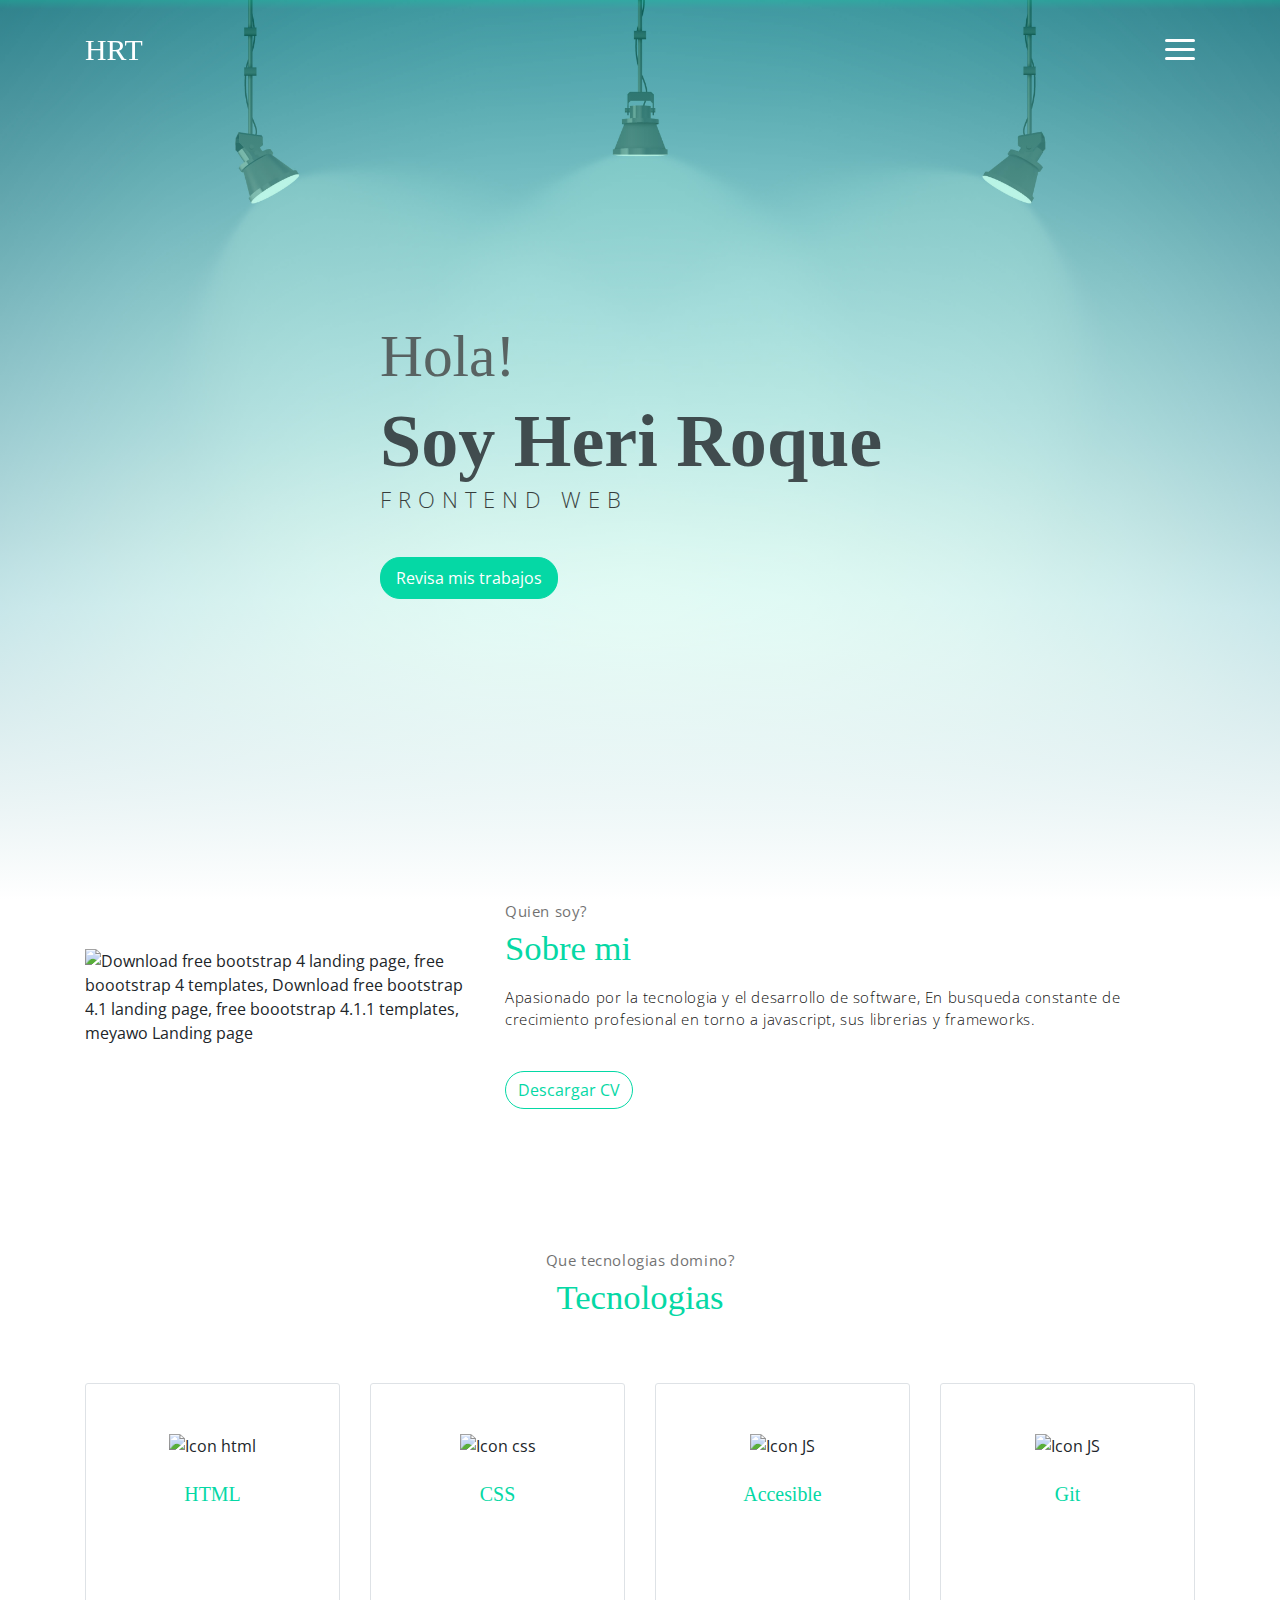
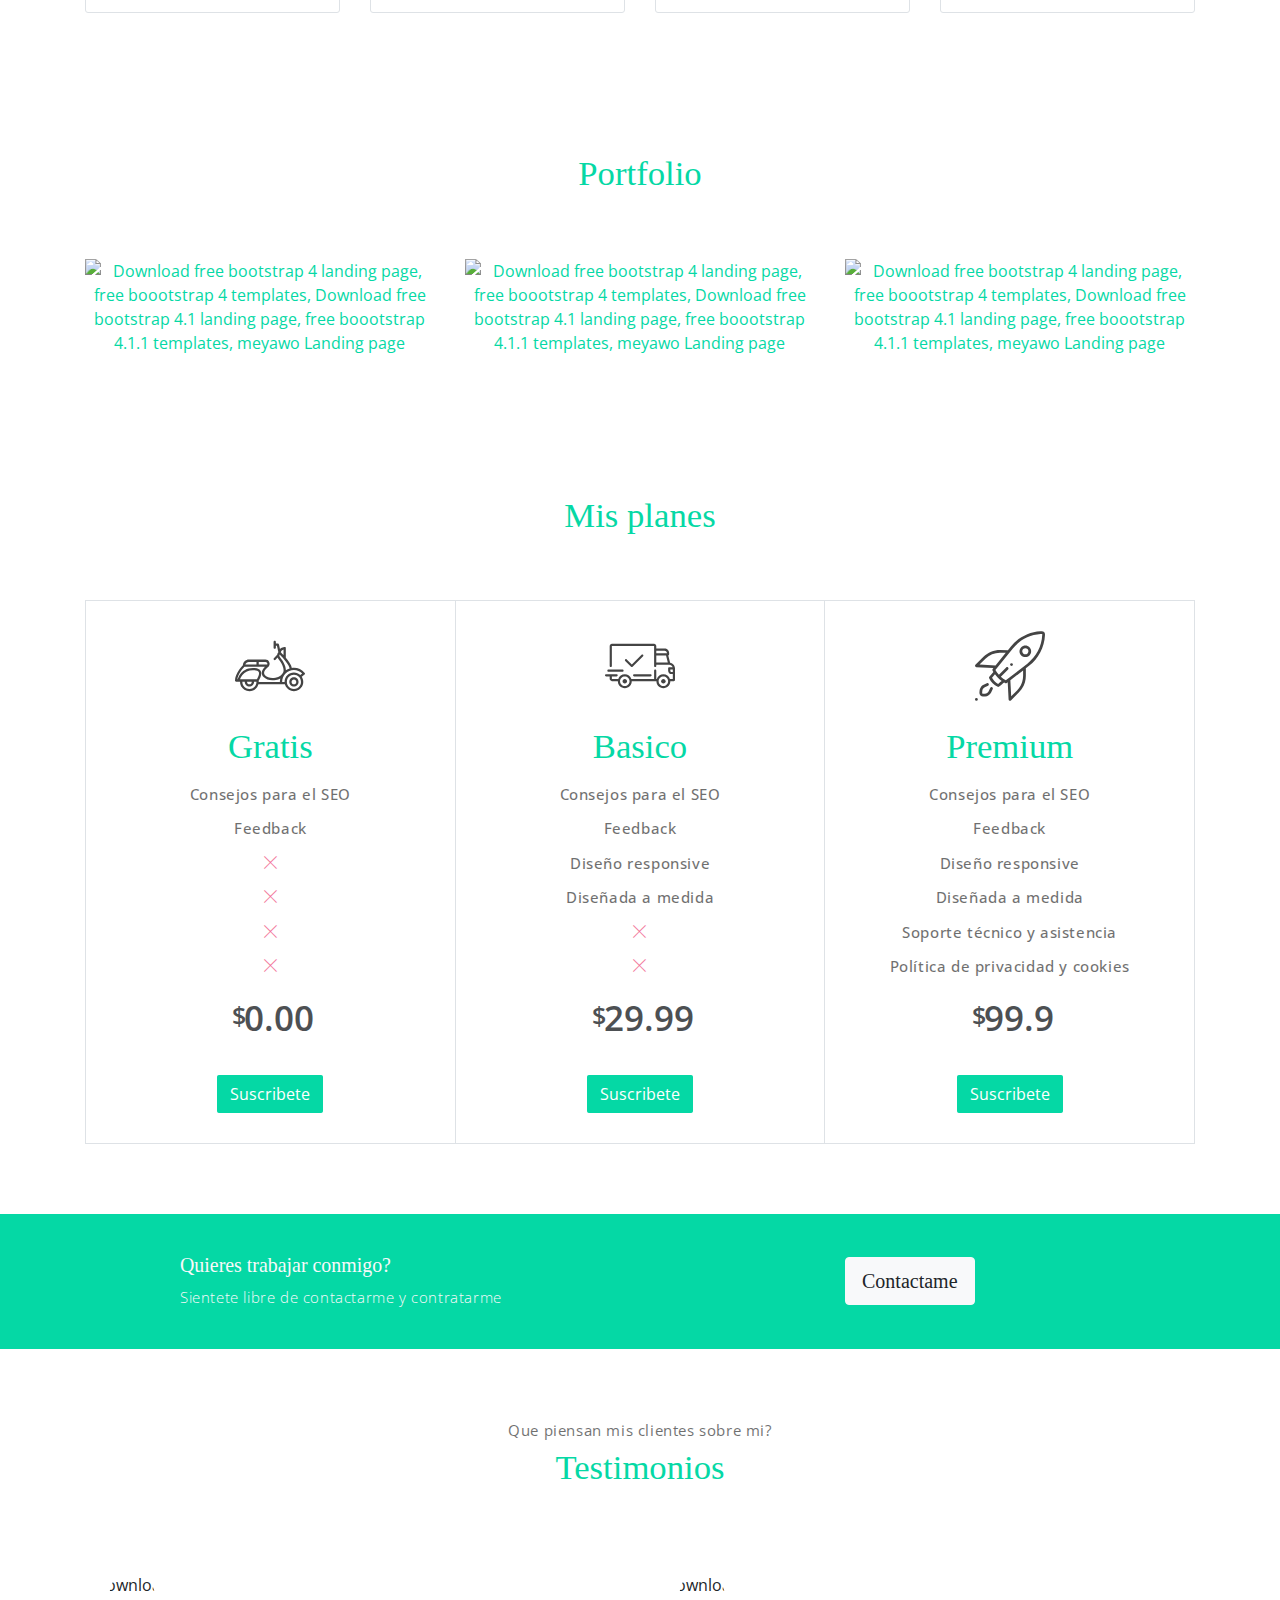
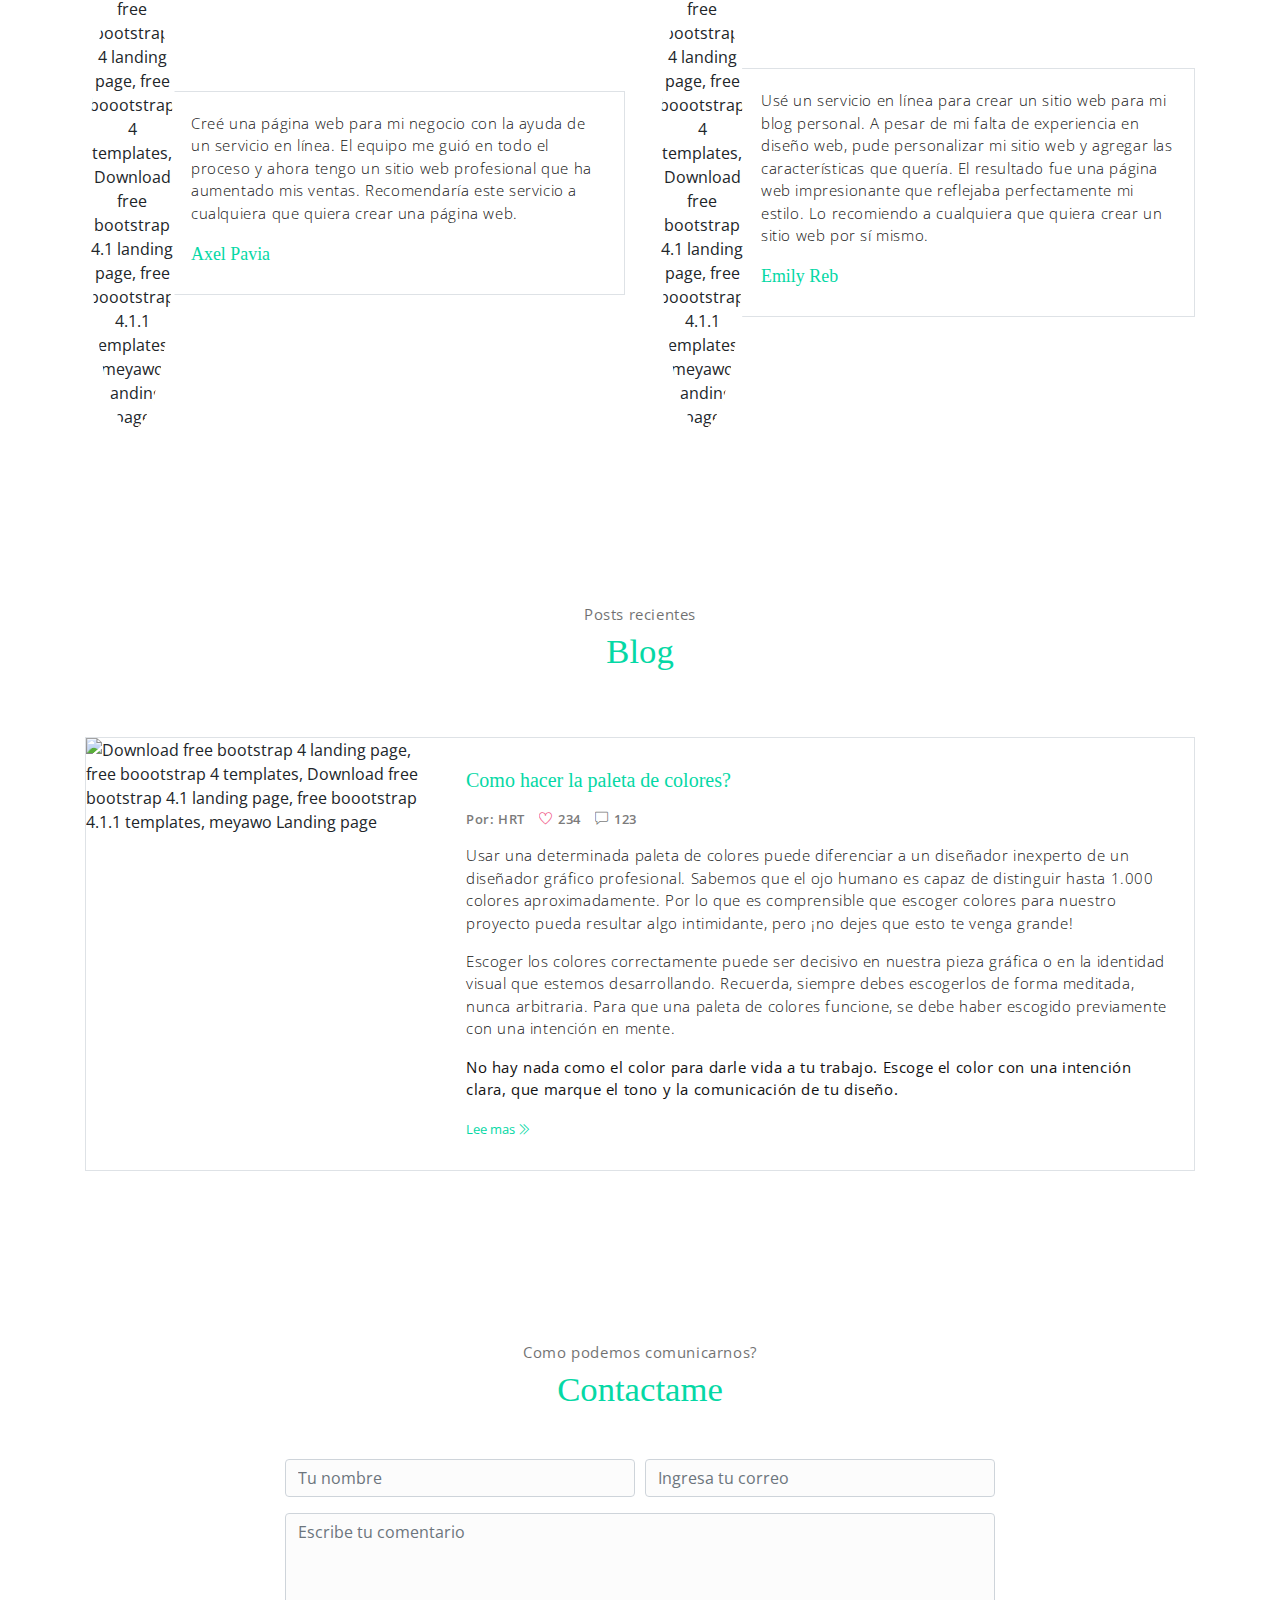
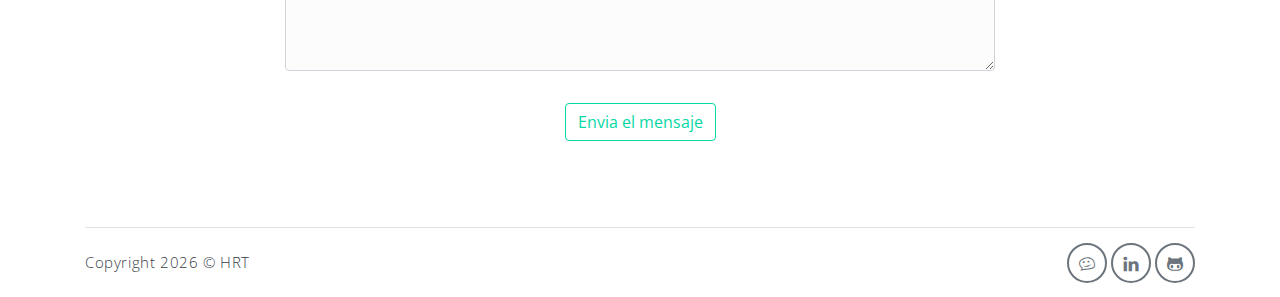
==== commit 4de9831a: "deploy hackaton 01" ====
--- a/sesion-2/index.html
+++ b/sesion-2/index.html
@@ -1,385 +1,488 @@
 <!DOCTYPE html>
-<html lang="en">
-<head>
-	<meta charset="utf-8">
-    <meta name="viewport" content="width=device-width, initial-scale=1, shrink-to-fit=no">
-    <meta name="description" content="Start your development with Meyawo landing page.">
-    <meta name="author" content="Devcrud">
-    <title>Heri Roque | Website</title>
-    <!-- font icons -->
-    <link rel="stylesheet" href="assets/vendors/themify-icons/css/themify-icons.css">
-    <!-- Bootstrap + Meyawo main styles -->
-	<link rel="stylesheet" href="assets/css/meyawo.css">
-</head>
-<body data-spy="scroll" data-target=".navbar" data-offset="40" id="home">
-
-    <!-- Page Navbar -->
-    <nav class="custom-navbar" data-spy="affix" data-offset-top="20">
-        <div class="container">
-            <a class="logo" href="#">HRT</a>         
-            <ul class="nav">
-                <li class="item">
-                    <a class="link" href="#home">Inicio</a>
-                </li>
-                <li class="item">
-                    <a class="link" href="#about">Sobre mi</a>
-                </li>
-                <li class="item">
-                    <a class="link" href="#portfolio">Proyectos</a>
-                </li>
-                <li class="item">
-                    <a class="link" href="#testmonial">Testimonios</a>
-                </li>
-                <li class="item">
-                    <a class="link" href="#blog">Blog</a>
-                </li>
-                <li class="item">
-                    <a class="link" href="#contact">Contactame</a>
-                </li>
-                <li class="item ml-md-3">
-                    <a href="components.html" class="btn btn-primary">Components</a>
-                </li>
-            </ul>
-            <a href="javascript:void(0)" id="nav-toggle" class="hamburger hamburger--elastic">
-                <div class="hamburger-box">
-                  <div class="hamburger-inner"></div>
-                </div>
-            </a>
-        </div>          
-    </nav><!-- End of Page Navbar -->
-
-    <!-- page header -->
-    <header id="home" class="header">
-        <div class="overlay"></div>
-        <div class="header-content container">
-            <h1 class="header-title">
-                <span class="up">Hola!</span>
-                <span class="down">Soy Heri Roque</span>
-            </h1>
-            <p class="header-subtitle">FRONTEND WEB</p>            
-
-            <button class="btn btn-primary">Revisa mis trabajos</button>
-        </div>              
-    </header><!-- end of page header -->
-
-    <!-- about section -->
-    <section class="section pt-0" id="about">
-        <!-- container -->
-        <div class="container text-center">
-            <!-- about wrapper -->
-            <div class="about">
-                <div class="about-img-holder">
-                    <img src="https://img.freepik.com/vector-premium/adolescente-ropa-comoda-elegante-hombre-aislado-camisa-peinado-elegante-retrato-avatar-personaje-chico-redes-sociales-o-fotografia-cara-seria-vector-plano_87689-4741.jpg?w=2000" class="about-img" alt="Download free bootstrap 4 landing page, free boootstrap 4 templates, Download free bootstrap 4.1 landing page, free boootstrap 4.1.1 templates, meyawo Landing page">
-                </div>
-                <div class="about-caption">
-                    <p class="section-subtitle">Quien soy?</p>
-                    <h2 class="section-title mb-3">Sobre mi</h2>
-                    <p>
-                        Lorem ipsum dolor sit amet, consectetur adipisicing elit. Repudiandae aliquid ad provident aut fuga animi soluta quae eos non cupiditate voluptates dolorem, doloremque quos dicta quibusdam impedit iure nemo a iste 
-                        <br>culpa! Quasi quibusdam hic recusandae delectus velit officiis explicabo voluptatibus! Nemo esse similique, voluptates labore distinctio, placeat explicabo facilis molestias, blanditiis culpa iusto voluptatem ratione eligendi a, quia temporibus velit vero ipsa sint ex voluptatum expedita aliquid! Debitis, nam!              
-                    </p>
-                    <button class="btn-rounded btn btn-outline-primary mt-4">Descargar CV</button>
-                </div>              
-            </div><!-- end of about wrapper -->
-        </div><!-- end of container -->
-    </section> <!-- end of about section -->
-
-    <!-- service section -->
-    <section class="section" id="service">
-        <div class="container text-center">
-            <p class="section-subtitle">Que hago?</p>
-            <h6 class="section-title mb-6">Servicios</h6>
-            <!-- row -->
-            <div class="row">
-                <div class="col-md-6 col-lg-3">
-                    <div class="service-card">
-                        <div class="body">
-                            <img src="assets/imgs/pencil-case.svg" alt="Download free bootstrap 4 landing page, free boootstrap 4 templates, Download free bootstrap 4.1 landing page, free boootstrap 4.1.1 templates, meyawo Landing page" class="icon">
-                            <h6 class="title">Diseño</h6>
-                            <p class="subtitle">Labore velit culpa adipisci excepturi consequuntur itaque in nam molestias dolorem iste quod.</p>
-                        </div>
-                    </div>
-                </div>
-                <div class="col-md-6 col-lg-3">
-                    <div class="service-card">
-                        <div class="body">
-                            <img src="assets/imgs/responsive.svg" alt="Download free bootstrap 4 landing page, free boootstrap 4 templates, Download free bootstrap 4.1 landing page, free boootstrap 4.1.1 templates, meyawo Landing page" class="icon">
-                            <h6 class="title">Responsive</h6>
-                            <p class="subtitle">Labore velit culpa adipisci excepturi consequuntur itaque in nam molestias dolorem iste quod.</p>
-                        </div>
-                    </div>
-                </div>
-                <div class="col-md-6 col-lg-3">
-                    <div class="service-card">
-                        <div class="body">
-                            <img src="assets/imgs/toolbox.svg" alt="Download free bootstrap 4 landing page, free boootstrap 4 templates, Download free bootstrap 4.1 landing page, free boootstrap 4.1.1 templates, meyawo Landing page" class="icon">
-                            <h6 class="title">Interaccion</h6>
-                            <p class="subtitle">Labore velit culpa adipisci excepturi consequuntur itaque in nam molestias dolorem iste quod.</p>
-                        </div>
-                    </div>
-                </div>
-                <div class="col-md-6 col-lg-3">
-                    <div class="service-card">
-                        <div class="body">
-                            <img src="assets/imgs/analytics.svg" alt="Download free bootstrap 4 landing page, free boootstrap 4 templates, Download free bootstrap 4.1 landing page, free boootstrap 4.1.1 templates, meyawo Landing page" class="icon">
-                            <h6 class="title">Accesible</h6>
-                            <p class="subtitle">Labore velit culpa adipisci excepturi consequuntur itaque in nam molestias dolorem iste quod.</p>
-                        </div>
-                    </div>
-                </div>
-            </div><!-- end of row -->
-        </div>
-    </section><!-- end of service section -->
-
-    <!-- portfolio section -->
-    <section class="section" id="portfolio">
-        <div class="container text-center">
-            <p class="section-subtitle">Que he hecho?</p>
-            <h6 class="section-title mb-6">Portfolio</h6>
-            <!-- row -->
-            <div class="row">
-                <div class="col-md-4">
-                    <a href="#" class="portfolio-card">
-                        <img src="assets/imgs/folio-1.jpg" class="portfolio-card-img" alt="Download free bootstrap 4 landing page, free boootstrap 4 templates, Download free bootstrap 4.1 landing page, free boootstrap 4.1.1 templates, meyawo Landing page">    
-                        <span class="portfolio-card-overlay">
-                            <span class="portfolio-card-caption">
-                                <h4>Web Designing</h5>
-                                <p class="font-weight-normal">Category: Web Templates</p>
-                            </span>                         
-                        </span>                     
-                    </a>
-                </div>
-                <div class="col-md-4">
-                    <a href="#" class="portfolio-card">
-                        <img class="portfolio-card-img" src="assets/imgs/folio-2.jpg" class="img-responsive rounded" alt="Download free bootstrap 4 landing page, free boootstrap 4 templates, Download free bootstrap 4.1 landing page, free boootstrap 4.1.1 templates, meyawo Landing page">
-                        <span class="portfolio-card-overlay">
-                            <span class="portfolio-card-caption">
-                                <h4>Web Designing</h5>
-                                <p class="font-weight-normal">Category: Web Templates</p>
-                            </span>                         
-                        </span>                         
-                    </a>
-                </div>
-                <div class="col-md-4">
-                    <a href="#" class="portfolio-card">
-                        <img class="portfolio-card-img" src="assets/imgs/folio-3.jpg" class="img-responsive rounded" alt="Download free bootstrap 4 landing page, free boootstrap 4 templates, Download free bootstrap 4.1 landing page, free boootstrap 4.1.1 templates, meyawo Landing page">    
-                        <span class="portfolio-card-overlay">
-                            <span class="portfolio-card-caption">
-                                <h4>Web Designing</h5>
-                                <p class="font-weight-normal">Category: Web Templates</p>
-                            </span>                         
-                        </span>                     
-                    </a>
-                </div>
-            </div><!-- end of row -->
-        </div><!-- end of container -->
-    </section> <!-- end of portfolio section -->
-
-    <!-- pricing section -->
-    <section class="section" id="pricing">
-        <div class="container text-center">
-            <p class="section-subtitle">Cuanto cobro?</p>
-            <h6 class="section-title mb-6">Mis planes</h6>
-            <!-- row -->
-            <div class="pricing-wrapper">
-                <div class="pricing-card">
-                    <div class="pricing-card-header">
-                        <img class="pricing-card-icon" src="assets/imgs/scooter.svg" alt="Download free bootstrap 4 landing page, free boootstrap 4 templates, Download free bootstrap 4.1 landing page, free boootstrap 4.1.1 templates, meyawo Landing page">
-                    </div>
-                    <div class="pricing-card-body">
-                        <h6 class="pricing-card-title">Gratis</h6>
-                        <div class="pricing-card-list">
-                            <p>accusamus reprehenderit</p>
-                            <p>provident dolorem </p>
-                            <p>quos neque</p>
-                            <p>fugiat quibusdam</p>
-                            <p><i class="ti-close"></i></p>
-                            <p><i class="ti-close"></i></p>
-                        </div>
-                    </div>
-                    <div class="pricing-card-footer">
-                        <span>$</span>
-                        <span>0.00/Month</span>
-                    </div>
-                    <a href="#" class="btn btn-primary mt-3 pricing-card-btn">Suscribete</a>
-                </div>
-                <div class="pricing-card">
-                    <div class="pricing-card-header">
-                        <img class="pricing-card-icon" src="assets/imgs/shipped.svg" alt="Download free bootstrap 4 landing page, free boootstrap 4 templates, Download free bootstrap 4.1 landing page, free boootstrap 4.1.1 templates, meyawo Landing page">
-                    </div>
-                    <div class="pricing-card-body">
-                        <h6 class="pricing-card-title">Basico</h6>
-                        <div class="pricing-card-list">
-                            <p>accusamus reprehenderit</p>
-                            <p>provident dolorem </p>
-                            <p>quos neque</p>
-                            <p>fugiat quibusdam</p>
-                            <p>accusamus laboriosam</p>
-                            <p><i class="ti-close"></i></p>
-                        </div>
-                    </div>
-                    <div class="pricing-card-footer">
-                        <span>$</span>
-                        <span>9.99/Month</span>
-                    </div>
-                    <a href="#" class="btn btn-primary mt-3 pricing-card-btn">Suscribete</a>
-                </div>
-                <div class="pricing-card">
-                    <div class="pricing-card-header">
-                        <img class="pricing-card-icon" src="assets/imgs/startup.svg" alt="Download free bootstrap 4 landing page, free boootstrap 4 templates, Download free bootstrap 4.1 landing page, free boootstrap 4.1.1 templates, meyawo Landing page">
-                    </div>
-                    <div class="pricing-card-body">
-                        <h6 class="pricing-card-title">Premium</h6>
-                        <div class="pricing-card-list">
-                            <p>accusamus reprehenderit</p>
-                            <p>provident dolorem </p>
-                            <p>quos neque</p>
-                            <p>fugiat quibusdam</p>
-                            <p>accusamus laboriosam</p>
-                            <p>inventore omnis</p>
-                        </div>
-                    </div>
-                    <div class="pricing-card-footer">
-                        <span>$</span>
-                        <span>99.9/Month</span>
-                    </div>
-                    <a href="#" class="btn btn-primary mt-3 pricing-card-btn">Suscribete</a>
-                </div>
-
-            </div><!-- end of pricing wrapper -->
-        </div> <!-- end of container -->
-    </section><!-- end of pricing section -->
-
-    <!-- section -->
-    <section class="section-sm bg-primary">
-        <!-- container -->
-        <div class="container text-center text-sm-left">
-            <!-- row -->
-            <div class="row align-items-center">
-                <div class="col-sm offset-md-1 mb-4 mb-md-0">
-                    <h6 class="title text-light">Quieres trabajar conmigo?</h6>
-                    <p class="m-0 text-light">Sientete libre de contactarme y contratarme</p>
-                </div>
-                <div class="col-sm offset-sm-2 offset-md-3">
-                    <button class="btn btn-lg my-font btn-light rounded">Contratame</button>
-                </div>
-            </div> <!-- end of row -->
-        </div> <!-- end of container -->
-    </section> <!-- end of section -->
-
-    <!-- testimonial section -->
-    <section class="section" id="testmonial">
-        <div class="container text-center">
-            <p class="section-subtitle">Que piensan mis clientes sobre mi?</p>
-            <h6 class="section-title mb-6">Testimonios</h6>
-
-            <!-- row -->
-            <div class="row">
-                <div class="col-md-6">
-                    <div class="testimonial-card">
-                        <div class="testimonial-card-img-holder">
-                            <img src="assets/imgs/avatar2.jpg" class="testimonial-card-img" alt="Download free bootstrap 4 landing page, free boootstrap 4 templates, Download free bootstrap 4.1 landing page, free boootstrap 4.1.1 templates, meyawo Landing page">                           
-                        </div>
-                        <div class="testimonial-card-body">
-                            <p class="testimonial-card-subtitle">Lorem ipsum dolor sit amet, consectetur adipisicing elit. Eaque doloribus autem aperiam earum nostrum omnis blanditiis corporis perspiciatis adipisci nihil.</p>
-                            <h6 class="testimonial-card-title">Axel Pavia</h6>
-                        </div>
-                    </div>
-                </div>
-                <div class="col-md-6">
-                    <div class="testimonial-card">
-                        <div class="testimonial-card-img-holder">
-                            <img src="assets/imgs/avatar3.jpg" class="testimonial-card-img" alt="Download free bootstrap 4 landing page, free boootstrap 4 templates, Download free bootstrap 4.1 landing page, free boootstrap 4.1.1 templates, meyawo Landing page">                        
-                        </div>
-                        <div class="testimonial-card-body">
-                            <p class="testimonial-card-subtitle">Lorem ipsum dolor sit amet, consectetur adipisicing elit. Eaque doloribus autem aperiam earum nostrum omnis blanditiis corporis perspiciatis adipisci nihil.</p>
-                            <h6 class="testimonial-card-title">Emily Reb</h6>
-                        </div>
-                    </div>
-                </div>
-            </div>
-        </div> <!-- end of container -->
-    </section> <!-- end of testimonial section -->
-    
-    <!-- blog section -->
-    <section class="section" id="blog">
-        <!-- container -->
-        <div class="container text-center">
-            <p class="section-subtitle">Posts recientes</p>
-            <h6 class="section-title mb-6">Blog</h6>
-            <!-- blog-wrapper -->
-            <div class="blog-card">
-                <div class="blog-card-header">
-                    <img src="https://htmlcolorcodes.com/assets/images/html-color-codes-color-palette-generators-hero.jpg" class="blog-card-img" alt="Download free bootstrap 4 landing page, free boootstrap 4 templates, Download free bootstrap 4.1 landing page, free boootstrap 4.1.1 templates, meyawo Landing page">
-                </div>
-                <div class="blog-card-body">
-                    <h5 class="blog-card-title">Como hacer la paleta de colores?</h6>
-
-                    <p class="blog-card-caption">
-                        <a href="#">Por: Admin</a>
-                        <a href="#"><i class="ti-heart text-danger"></i> 234</a>
-                        <a href="#"><i class="ti-comment"></i> 123</a>
-                    </p>
-                    <p>Lorem ipsum dolor sit amet, consectetur adipisicing elit. Amet nesciunt qui sit velit delectus voluptates, repellat ipsum culpa id deleniti. Rerum debitis facilis accusantium neque numquam mollitia modi quasi distinctio.</p>
-
-                    <p><b>Necessitatibus nihil impedit! Ex nisi eveniet, dolor aliquid consequuntur repudiandae.</b></p>
-                    <p>Magnam in repellat enim harum omnis aperiam! Explicabo illo, commodi, dolor blanditiis cupiditate harum nisi vero accusamus laudantium voluptatibus dolores quae obcaecati.</p>
-
-                    <a href="#" class="blog-card-link">Lee mas <i class="ti-angle-double-right"></i></a>
-                </div>
-            </div><!-- end of blog wrapper -->
-        </div><!-- end of container -->
-    </section><!-- end of blog section -->
-
-    <!-- contact section -->
-    <section class="section" id="contact">
-        <div class="container text-center">
-            <p class="section-subtitle">Como podemos comunicarnos?</p>
-            <h6 class="section-title mb-5">Contactame</h6>
-            <!-- contact form -->
-            <form action="" class="contact-form col-md-10 col-lg-8 m-auto">
-                <div class="form-row">
-                    <div class="form-group col-sm-6">
-                        <input type="text" size="50" class="form-control" placeholder="Tu nombre" required>                 
-                    </div>
-                    <div class="form-group col-sm-6">
-                        <input type="email" class="form-control" placeholder="Ingresa tu correo"requried>                 
-                    </div>
-                    <div class="form-group col-sm-12">
-                        <textarea name="comment" id="comment" rows="6"   class="form-control" placeholder="Escribe tu comentario"></textarea>
-                    </div>
-                    <div class="form-group col-sm-12 mt-3">
-                        <input type="submit" value="Envia el mensaje" class="btn btn-outline-primary rounded">                  
-                    </div>
-                </div>  
-            </form><!-- end of contact form -->
-        </div><!-- end of container -->
-    </section><!-- end of contact section -->
-
-    <!-- footer -->
-    <div class="container">
-        <footer class="footer">       
-            <p class="mb-0">Copyright <script>document.write(new Date().getFullYear())</script> &copy; <a href="http://www.devcrud.com">DevCRUD</a></p>
-            <div class="social-links text-right m-auto ml-sm-auto">
-                <a href="javascript:void(0)" class="link"><i class="ti-facebook"></i></a>
-                <a href="javascript:void(0)" class="link"><i class="ti-twitter-alt"></i></a>
-                <a href="javascript:void(0)" class="link"><i class="ti-google"></i></a>
-                <a href="javascript:void(0)" class="link"><i class="ti-pinterest-alt"></i></a>
-                <a href="javascript:void(0)" class="link"><i class="ti-instagram"></i></a>
-                <a href="javascript:void(0)" class="link"><i class="ti-rss"></i></a>
-            </div>
-        </footer>
-    </div> <!-- end of page footer -->
-	
-	<!-- core  -->
-    <script src="assets/vendors/jquery/jquery-3.4.1.js"></script>
-    <script src="assets/vendors/bootstrap/bootstrap.bundle.js"></script>
-
-    <!-- bootstrap 3 affix -->
-	<script src="assets/vendors/bootstrap/bootstrap.affix.js"></script>
-
-    <!-- Meyawo js -->
-    <script src="assets/js/meyawo.js"></script>
-
-</body>
+<html lang="en" style="scroll-behavior: smooth">
+	<head>
+		<meta charset="utf-8" />
+		<meta name="viewport" content="width=device-width, initial-scale=1, shrink-to-fit=no" />
+		<meta name="description" content="Start your development with Meyawo landing page." />
+		<meta name="author" content="Devcrud" />
+		<link rel="apple-touch-icon" sizes="180x180" href="./assets/icons//apple-touch-icon.png" />
+		<link rel="icon" type="image/png" sizes="32x32" href="./assets/icons//favicon-32x32.png" />
+		<link rel="icon" type="image/png" sizes="16x16" href="./assets/icons/favicon-16x16.png" />
+		<link rel="manifest" href="./assets/icons//site.webmanifest" />
+		<title>Heri Roque | Website</title>
+		<!-- font icons -->
+		<link rel="stylesheet" href="assets/vendors/themify-icons/css/themify-icons.css" />
+		<!-- Bootstrap + Meyawo main styles -->
+		<link rel="stylesheet" href="assets/css/meyawo.css" />
+	</head>
+	<body data-spy="scroll" data-target=".navbar" data-offset="40" id="home">
+		<!-- Page Navbar -->
+		<nav class="custom-navbar" data-spy="affix" data-offset-top="20">
+			<div class="container">
+				<a class="logo" href="#">HRT</a>
+				<ul class="nav">
+					<li class="item">
+						<a class="link" href="#home">Inicio</a>
+					</li>
+					<li class="item">
+						<a class="link" href="#about">Sobre mi</a>
+					</li>
+					<li class="item">
+						<a class="link" href="#portfolio">Proyectos</a>
+					</li>
+					<li class="item">
+						<a class="link" href="#testmonial">Testimonios</a>
+					</li>
+					<li class="item">
+						<a class="link" href="#blog">Blog</a>
+					</li>
+					<li class="item">
+						<a class="link" href="#contact">Contactame</a>
+					</li>
+				</ul>
+				<a href="javascript:void(0)" id="nav-toggle" class="hamburger hamburger--elastic">
+					<div class="hamburger-box">
+						<div class="hamburger-inner"></div>
+					</div>
+				</a>
+			</div>
+		</nav>
+		<!-- End of Page Navbar -->
+
+		<!-- page header -->
+		<header id="home" class="header">
+			<div class="overlay"></div>
+			<div class="header-content container">
+				<h1 class="header-title">
+					<span class="up">Hola!</span>
+					<span class="down">Soy Heri Roque</span>
+				</h1>
+				<p class="header-subtitle">FRONTEND WEB</p>
+
+				<a href="https://github.com/HeriRoqueTello" target="_blank">
+					<button class="btn btn-primary">Revisa mis trabajos</button>
+				</a>
+			</div>
+		</header>
+		<!-- end of page header -->
+
+		<!-- about section -->
+		<section class="section pt-0" id="about">
+			<!-- container -->
+			<div class="container text-center">
+				<!-- about wrapper -->
+				<div class="about">
+					<div class="about-img-holder">
+						<img
+							src="https://img.freepik.com/vector-premium/adolescente-ropa-comoda-elegante-hombre-aislado-camisa-peinado-elegante-retrato-avatar-personaje-chico-redes-sociales-o-fotografia-cara-seria-vector-plano_87689-4741.jpg?w=2000"
+							class="about-img"
+							alt="Download free bootstrap 4 landing page, free boootstrap 4 templates, Download free bootstrap 4.1 landing page, free boootstrap 4.1.1 templates, meyawo Landing page"
+						/>
+					</div>
+					<div class="about-caption">
+						<p class="section-subtitle">Quien soy?</p>
+						<h2 class="section-title mb-3">Sobre mi</h2>
+						<p>
+							Apasionado por la tecnologia y el desarrollo de software, En busqueda constante de crecimiento profesional en torno
+							a javascript, sus librerias y frameworks.
+						</p>
+						<a href="/assets/pdf/CV-HeriRoqueTello.pdf" target="_blank">
+							<button class="btn-rounded btn btn-outline-primary mt-4">Descargar CV</button>
+						</a>
+					</div>
+				</div>
+				<!-- end of about wrapper -->
+			</div>
+			<!-- end of container -->
+		</section>
+		<!-- end of about section -->
+
+		<!-- service section -->
+		<section class="section" id="service">
+			<div class="container text-center">
+				<p class="section-subtitle">Que tecnologias domino?</p>
+				<h6 class="section-title mb-6">Tecnologias</h6>
+				<!-- row -->
+				<div class="row">
+					<div class="col-md-6 col-lg-3">
+						<div class="service-card">
+							<div class="body">
+								<img src="https://cdn-icons-png.flaticon.com/512/732/732212.png" alt="Icon html" class="icon" />
+								<h6 class="title">HTML</h6>
+								<p class="subtitle">Para realizar el esquema de la pagina.</p>
+							</div>
+						</div>
+					</div>
+					<div class="col-md-6 col-lg-3">
+						<div class="service-card">
+							<div class="body">
+								<img src="https://cdn-icons-png.flaticon.com/512/732/732190.png" alt="Icon css" class="icon" />
+								<h6 class="title">CSS</h6>
+								<p class="subtitle">Para darle diseño a la pagina.</p>
+							</div>
+						</div>
+					</div>
+					<div class="col-md-6 col-lg-3">
+						<div class="service-card">
+							<div class="body">
+								<img src="https://cdn-icons-png.flaticon.com/512/5968/5968292.png" alt="Icon JS" class="icon" />
+								<h6 class="title">Accesible</h6>
+								<p class="subtitle">Javascript para darle interaccion a la pagina.</p>
+							</div>
+						</div>
+					</div>
+					<div class="col-md-6 col-lg-3">
+						<div class="service-card">
+							<div class="body">
+								<img src="https://git-scm.com/images/logos/downloads/Git-Icon-1788C.png" alt="Icon JS" class="icon" />
+								<h6 class="title">Git</h6>
+								<p class="subtitle">Git para el manejo de versiones.</p>
+							</div>
+						</div>
+					</div>
+				</div>
+				<!-- end of row -->
+			</div>
+		</section>
+		<!-- end of service section -->
+
+		<!-- portfolio section -->
+		<section class="section" id="portfolio">
+			<div class="container text-center">
+				<!-- <p class="section-subtitle">Que he hecho?</p> -->
+				<h6 class="section-title mb-6">Portfolio</h6>
+				<!-- row -->
+				<div class="row">
+					<div class="col-md-4">
+						<a href="https://guitarla-astro-ten.vercel.app/" target="_blank" class="portfolio-card">
+							<img
+								src="https://i.imgur.com/LtYCV4G.png"
+								class="portfolio-card-img"
+								alt="Download free bootstrap 4 landing page, free boootstrap 4 templates, Download free bootstrap 4.1 landing page, free boootstrap 4.1.1 templates, meyawo Landing page"
+							/>
+							<span class="portfolio-card-overlay">
+								<span class="portfolio-card-caption">
+									<h4>GuitarLA</h4>
+									<p class="font-weight-normal">Categorias: Astro, React, Tailwind</p>
+								</span>
+							</span>
+						</a>
+					</div>
+					<div class="col-md-4">
+						<a href="https://cripto-app-gold.vercel.app/" target="_blank" class="portfolio-card">
+							<img
+								class="portfolio-card-img"
+								src="https://i.imgur.com/hQ3iXIq.png"
+								class="img-responsive rounded"
+								alt="Download free bootstrap 4 landing page, free boootstrap 4 templates, Download free bootstrap 4.1 landing page, free boootstrap 4.1.1 templates, meyawo Landing page"
+							/>
+							<span class="portfolio-card-overlay">
+								<span class="portfolio-card-caption">
+									<h4>CryptoApp</h4>
+									<p class="font-weight-normal">Categoria: API Rest, React, Tailwind</p>
+								</span>
+							</span>
+						</a>
+					</div>
+					<div class="col-md-4">
+						<a href="https://citas-app.vercel.app/" target="_blank" class="portfolio-card">
+							<img
+								class="portfolio-card-img"
+								src="https://i.imgur.com/bZvI8yk.png"
+								class="img-responsive rounded"
+								alt="Download free bootstrap 4 landing page, free boootstrap 4 templates, Download free bootstrap 4.1 landing page, free boootstrap 4.1.1 templates, meyawo Landing page"
+							/>
+							<span class="portfolio-card-overlay">
+								<span class="portfolio-card-caption">
+									<h4>Citas veterinaria</h4>
+									<p class="font-weight-normal">Categoria: React, Tailwind</p>
+								</span>
+							</span>
+						</a>
+					</div>
+				</div>
+				<!-- end of row -->
+			</div>
+			<!-- end of container -->
+		</section>
+		<!-- end of portfolio section -->
+
+		<!-- pricing section -->
+		<section class="section" id="pricing">
+			<div class="container text-center">
+				<!-- <p class="section-subtitle">Cuanto cobro?</p> -->
+				<h6 class="section-title mb-6">Mis planes</h6>
+				<!-- row -->
+				<div class="pricing-wrapper">
+					<div class="pricing-card">
+						<div class="pricing-card-header">
+							<img
+								class="pricing-card-icon"
+								src="assets/imgs/scooter.svg"
+								alt="Download free bootstrap 4 landing page, free boootstrap 4 templates, Download free bootstrap 4.1 landing page, free boootstrap 4.1.1 templates, meyawo Landing page"
+							/>
+						</div>
+						<div class="pricing-card-body">
+							<h6 class="pricing-card-title">Gratis</h6>
+							<div class="pricing-card-list">
+								<p>Consejos para el SEO</p>
+								<p>Feedback</p>
+								<p><i class="ti-close"></i></p>
+								<p><i class="ti-close"></i></p>
+								<p><i class="ti-close"></i></p>
+								<p><i class="ti-close"></i></p>
+							</div>
+						</div>
+						<div class="pricing-card-footer">
+							<span>$</span>
+							<span>0.00</span>
+						</div>
+						<a href="https://wa.link/isybyz" target="_blank" class="btn btn-primary mt-3 pricing-card-btn">Suscribete</a>
+					</div>
+					<div class="pricing-card">
+						<div class="pricing-card-header">
+							<img
+								class="pricing-card-icon"
+								src="assets/imgs/shipped.svg"
+								alt="Download free bootstrap 4 landing page, free boootstrap 4 templates, Download free bootstrap 4.1 landing page, free boootstrap 4.1.1 templates, meyawo Landing page"
+							/>
+						</div>
+						<div class="pricing-card-body">
+							<h6 class="pricing-card-title">Basico</h6>
+							<div class="pricing-card-list">
+								<p>Consejos para el SEO</p>
+								<p>Feedback</p>
+								<p>Diseño responsive</p>
+								<p>Diseñada a medida</p>
+								<p><i class="ti-close"></i></p>
+								<p><i class="ti-close"></i></p>
+							</div>
+						</div>
+						<div class="pricing-card-footer">
+							<span>$</span>
+							<span>29.99</span>
+						</div>
+						<a href="https://wa.link/2qvom6" target="_blank" class="btn btn-primary mt-3 pricing-card-btn">Suscribete</a>
+					</div>
+					<div class="pricing-card">
+						<div class="pricing-card-header">
+							<img
+								class="pricing-card-icon"
+								src="assets/imgs/startup.svg"
+								alt="Download free bootstrap 4 landing page, free boootstrap 4 templates, Download free bootstrap 4.1 landing page, free boootstrap 4.1.1 templates, meyawo Landing page"
+							/>
+						</div>
+						<div class="pricing-card-body">
+							<h6 class="pricing-card-title">Premium</h6>
+							<div class="pricing-card-list">
+								<p>Consejos para el SEO</p>
+								<p>Feedback</p>
+								<p>Diseño responsive</p>
+								<p>Diseñada a medida</p>
+								<p>Soporte técnico y asistencia</p>
+								<p>Política de privacidad y cookies</p>
+							</div>
+						</div>
+						<div class="pricing-card-footer">
+							<span>$</span>
+							<span>99.9</span>
+						</div>
+						<a href="https://wa.link/ootxnd" target="_blank" class="btn btn-primary mt-3 pricing-card-btn">Suscribete</a>
+					</div>
+				</div>
+				<!-- end of pricing wrapper -->
+			</div>
+			<!-- end of container -->
+		</section>
+		<!-- end of pricing section -->
+
+		<!-- section -->
+		<section class="section-sm bg-primary">
+			<!-- container -->
+			<div class="container text-center text-sm-left">
+				<!-- row -->
+				<div class="row align-items-center">
+					<div class="col-sm offset-md-1 mb-4 mb-md-0">
+						<h6 class="title text-light">Quieres trabajar conmigo?</h6>
+						<p class="m-0 text-light">Sientete libre de contactarme y contratarme</p>
+					</div>
+					<div class="col-sm offset-sm-2 offset-md-3">
+						<a href="#contact">
+							<button class="btn btn-lg my-font btn-light rounded">Contactame</button>
+						</a>
+					</div>
+				</div>
+				<!-- end of row -->
+			</div>
+			<!-- end of container -->
+		</section>
+		<!-- end of section -->
+
+		<!-- testimonial section -->
+		<section class="section" id="testmonial">
+			<div class="container text-center">
+				<p class="section-subtitle">Que piensan mis clientes sobre mi?</p>
+				<h6 class="section-title mb-6">Testimonios</h6>
+
+				<!-- row -->
+				<div class="row">
+					<div class="col-md-6">
+						<div class="testimonial-card">
+							<div class="testimonial-card-img-holder">
+								<img
+									src="https://learnworkexplore.com/wp-content/uploads/2020/05/Learn-Work-Explore-Juli-Perfecciona-el-ingl%C3%A9s-trabajando-en-Inglaterra-593x450.jpg"
+									class="testimonial-card-img"
+									alt="Download free bootstrap 4 landing page, free boootstrap 4 templates, Download free bootstrap 4.1 landing page, free boootstrap 4.1.1 templates, meyawo Landing page"
+								/>
+							</div>
+							<div class="testimonial-card-body">
+								<p class="testimonial-card-subtitle">
+									Creé una página web para mi negocio con la ayuda de un servicio en línea. El equipo me guió en todo el proceso y
+									ahora tengo un sitio web profesional que ha aumentado mis ventas. Recomendaría este servicio a cualquiera que
+									quiera crear una página web.
+								</p>
+								<h6 class="testimonial-card-title">Axel Pavia</h6>
+							</div>
+						</div>
+					</div>
+					<div class="col-md-6">
+						<div class="testimonial-card">
+							<div class="testimonial-card-img-holder">
+								<img
+									src="https://owh-wh-d9-prod.s3.amazonaws.com/s3fs-public/images/blog-abbey-berenson-content_1.jpg"
+									class="testimonial-card-img"
+									alt="Download free bootstrap 4 landing page, free boootstrap 4 templates, Download free bootstrap 4.1 landing page, free boootstrap 4.1.1 templates, meyawo Landing page"
+								/>
+							</div>
+							<div class="testimonial-card-body">
+								<p class="testimonial-card-subtitle">
+									Usé un servicio en línea para crear un sitio web para mi blog personal. A pesar de mi falta de experiencia en
+									diseño web, pude personalizar mi sitio web y agregar las características que quería. El resultado fue una página
+									web impresionante que reflejaba perfectamente mi estilo. Lo recomiendo a cualquiera que quiera crear un sitio
+									web por sí mismo.
+								</p>
+								<h6 class="testimonial-card-title">Emily Reb</h6>
+							</div>
+						</div>
+					</div>
+				</div>
+			</div>
+			<!-- end of container -->
+		</section>
+		<!-- end of testimonial section -->
+
+		<!-- blog section -->
+		<section class="section" id="blog">
+			<!-- container -->
+			<div class="container text-center">
+				<p class="section-subtitle">Posts recientes</p>
+				<h6 class="section-title mb-6">Blog</h6>
+				<!-- blog-wrapper -->
+				<div class="blog-card">
+					<div class="blog-card-header">
+						<img
+							src="https://htmlcolorcodes.com/assets/images/html-color-codes-color-palette-generators-hero.jpg"
+							class="blog-card-img"
+							alt="Download free bootstrap 4 landing page, free boootstrap 4 templates, Download free bootstrap 4.1 landing page, free boootstrap 4.1.1 templates, meyawo Landing page"
+						/>
+					</div>
+					<div class="blog-card-body">
+						<h5 class="blog-card-title">Como hacer la paleta de colores?</h5>
+
+						<p class="blog-card-caption">
+							<a href="#">Por: HRT</a>
+							<a href="#"><i class="ti-heart text-danger"></i> 234</a>
+							<a href="#"><i class="ti-comment"></i> 123</a>
+						</p>
+						<p>
+							Usar una determinada paleta de colores puede diferenciar a un diseñador inexperto de un diseñador gráfico
+							profesional. Sabemos que el ojo humano es capaz de distinguir hasta 1.000 colores aproximadamente. Por lo que es
+							comprensible que escoger colores para nuestro proyecto pueda resultar algo intimidante, pero ¡no dejes que esto te
+							venga grande!
+						</p>
+
+						<p>
+							Escoger los colores correctamente puede ser decisivo en nuestra pieza gráfica o en la identidad visual que estemos
+							desarrollando. Recuerda, siempre debes escogerlos de forma meditada, nunca arbitraria. Para que una paleta de
+							colores funcione, se debe haber escogido previamente con una intención en mente.
+						</p>
+						<p>
+							<b
+								>No hay nada como el color para darle vida a tu trabajo. Escoge el color con una intención clara, que marque el
+								tono y la comunicación de tu diseño.</b
+							>
+						</p>
+
+						<a href="#" class="blog-card-link">Lee mas <i class="ti-angle-double-right"></i></a>
+					</div>
+				</div>
+				<!-- end of blog wrapper -->
+			</div>
+			<!-- end of container -->
+		</section>
+		<!-- end of blog section -->
+
+		<!-- contact section -->
+		<section class="section" id="contact">
+			<div class="container text-center">
+				<p class="section-subtitle">Como podemos comunicarnos?</p>
+				<h6 class="section-title mb-5">Contactame</h6>
+				<!-- contact form -->
+				<form action="" class="contact-form col-md-10 col-lg-8 m-auto" onsubmit="handleSubmit(event)">
+					<div class="form-row">
+						<div class="form-group col-sm-6">
+							<input type="text" size="50" class="form-control" placeholder="Tu nombre" required />
+						</div>
+						<div class="form-group col-sm-6">
+							<input type="email" class="form-control" placeholder="Ingresa tu correo" requried />
+						</div>
+						<div class="form-group col-sm-12">
+							<textarea name="comment" id="comment" rows="6" class="form-control" placeholder="Escribe tu comentario"></textarea>
+						</div>
+						<div class="form-group col-sm-12 mt-3">
+							<input type="submit" value="Envia el mensaje" class="btn btn-outline-primary rounded" />
+						</div>
+					</div>
+				</form>
+				<!-- end of contact form -->
+			</div>
+			<!-- end of container -->
+		</section>
+		<!-- end of contact section -->
+
+		<!-- footer -->
+		<div class="container">
+			<footer class="footer">
+				<p class="mb-0">
+					Copyright
+					<script>
+						document.write(new Date().getFullYear());
+					</script>
+					&copy; <a href="http://www.devcrud.com">HRT</a>
+				</p>
+				<div class="social-links text-right m-auto ml-sm-auto">
+					<a href="https://wa.link/qt5jxs" class="link"><i class="ti-themify-favicon"></i></a>
+					<a href="https://www.linkedin.com/in/heriroquetello/" target="_blank" class="link"><i class="ti-linkedin"></i></a>
+					<a href="https://github.com/HeriRoqueTello" target="_blank" class="link"><i class="ti-github"></i></a>
+				</div>
+			</footer>
+		</div>
+		<!-- end of page footer -->
+
+		<!-- core  -->
+		<script src="assets/vendors/jquery/jquery-3.4.1.js"></script>
+		<script src="assets/vendors/bootstrap/bootstrap.bundle.js"></script>
+
+		<!-- bootstrap 3 affix -->
+		<script src="assets/vendors/bootstrap/bootstrap.affix.js"></script>
+
+		<!-- Meyawo js -->
+		<script src="assets/js/meyawo.js"></script>
+		<script>
+			const handleSubmit = (e) => {
+				e.preventDefault();
+				alert('Mensaje enviado al email!');
+			};
+		</script>
+	</body>
 </html>
--- a/sesion-2/assets/css/meyawo.css
+++ b/sesion-2/assets/css/meyawo.css
@@ -15,7 +15,7 @@
 @import url('https://fonts.googleapis.com/css?family=Baloo+Paaji|Open+Sans:300,300i,400,400i,600,600i,700,700i');
 :root {
 	--blue: #1e549f;
-	--indigo: #695aa6;
+	--indigo: #05d8a5;
 	--purple: #6f42c1;
 	--pink: #e83e8c;
 	--red: #ec185d;
@@ -176,7 +176,7 @@
 }
 
 a {
-	color: #695aa6;
+	color: #05d8a5;
 	text-decoration: none;
 	background-color: transparent;
 }
@@ -2918,8 +2918,8 @@
 
 .btn-primary {
 	color: #fff;
-	background-color: #695aa6;
-	border-color: #695aa6;
+	background-color: #05d8a5;
+	border-color: #05d8a5;
 }
 
 .btn-primary:hover {
@@ -2936,8 +2936,8 @@
 .btn-primary.disabled,
 .btn-primary:disabled {
 	color: #fff;
-	background-color: #695aa6;
-	border-color: #695aa6;
+	background-color: #05d8a5;
+	border-color: #05d8a5;
 }
 
 .btn-primary:not(:disabled):not(.disabled):active,
@@ -3221,14 +3221,14 @@
 }
 
 .btn-outline-primary {
-	color: #695aa6;
-	border-color: #695aa6;
+	color: #05d8a5;
+	border-color: #05d8a5;
 }
 
 .btn-outline-primary:hover {
 	color: #fff;
-	background-color: #695aa6;
-	border-color: #695aa6;
+	background-color: #05d8a5;
+	border-color: #05d8a5;
 }
 
 .btn-outline-primary:focus,
@@ -3238,7 +3238,7 @@
 
 .btn-outline-primary.disabled,
 .btn-outline-primary:disabled {
-	color: #695aa6;
+	color: #05d8a5;
 	background-color: transparent;
 }
 
@@ -3246,8 +3246,8 @@
 .btn-outline-primary:not(:disabled):not(.disabled).active,
 .show > .btn-outline-primary.dropdown-toggle {
 	color: #fff;
-	background-color: #695aa6;
-	border-color: #695aa6;
+	background-color: #05d8a5;
+	border-color: #05d8a5;
 }
 
 .btn-outline-primary:not(:disabled):not(.disabled):active:focus,
@@ -3510,7 +3510,7 @@
 
 .btn-link {
 	font-weight: 400;
-	color: #695aa6;
+	color: #05d8a5;
 	text-decoration: none;
 }
 
@@ -3822,7 +3822,7 @@
 .dropdown-item:active {
 	color: #fff;
 	text-decoration: none;
-	background-color: #695aa6;
+	background-color: #05d8a5;
 }
 
 .dropdown-item.disabled,
@@ -4233,8 +4233,8 @@
 
 .custom-control-input:checked ~ .custom-control-label::before {
 	color: #fff;
-	border-color: #695aa6;
-	background-color: #695aa6;
+	border-color: #05d8a5;
+	background-color: #05d8a5;
 }
 
 .custom-control-input:focus ~ .custom-control-label::before {
@@ -4298,8 +4298,8 @@
 }
 
 .custom-checkbox .custom-control-input:indeterminate ~ .custom-control-label::before {
-	border-color: #695aa6;
-	background-color: #695aa6;
+	border-color: #05d8a5;
+	background-color: #05d8a5;
 }
 
 .custom-checkbox .custom-control-input:indeterminate ~ .custom-control-label::after {
@@ -4536,7 +4536,7 @@
 	width: 1rem;
 	height: 1rem;
 	margin-top: -0.25rem;
-	background-color: #695aa6;
+	background-color: #05d8a5;
 	border: 0;
 	border-radius: 1rem;
 	-webkit-transition: background-color 0.15s ease-in-out, border-color 0.15s ease-in-out, box-shadow 0.15s ease-in-out;
@@ -4569,7 +4569,7 @@
 .custom-range::-moz-range-thumb {
 	width: 1rem;
 	height: 1rem;
-	background-color: #695aa6;
+	background-color: #05d8a5;
 	border: 0;
 	border-radius: 1rem;
 	-webkit-transition: background-color 0.15s ease-in-out, border-color 0.15s ease-in-out, box-shadow 0.15s ease-in-out;
@@ -4605,7 +4605,7 @@
 	margin-top: 0;
 	margin-right: 0.2rem;
 	margin-left: 0.2rem;
-	background-color: #695aa6;
+	background-color: #05d8a5;
 	border: 0;
 	border-radius: 1rem;
 	-webkit-transition: background-color 0.15s ease-in-out, border-color 0.15s ease-in-out, box-shadow 0.15s ease-in-out;
@@ -4755,7 +4755,7 @@
 .nav-pills .nav-link.active,
 .nav-pills .show > .nav-link {
 	color: #fff;
-	background-color: #695aa6;
+	background-color: #05d8a5;
 }
 
 .nav-fill .nav-item {
@@ -5651,8 +5651,8 @@
 .page-item.active .page-link {
 	z-index: 1;
 	color: #fff;
-	background-color: #695aa6;
-	border-color: #695aa6;
+	background-color: #05d8a5;
+	border-color: #05d8a5;
 }
 
 .page-item.disabled .page-link {
@@ -5740,7 +5740,7 @@
 
 .badge-primary {
 	color: #fff;
-	background-color: #695aa6;
+	background-color: #05d8a5;
 }
 
 a.badge-primary:hover,
@@ -6080,7 +6080,7 @@
 	color: #fff;
 	text-align: center;
 	white-space: nowrap;
-	background-color: #695aa6;
+	background-color: #05d8a5;
 	-webkit-transition: width 0.6s ease;
 	transition: width 0.6s ease;
 }
@@ -6209,8 +6209,8 @@
 .list-group-item.active {
 	z-index: 2;
 	color: #fff;
-	background-color: #695aa6;
-	border-color: #695aa6;
+	background-color: #05d8a5;
+	border-color: #05d8a5;
 }
 
 .list-group-horizontal {
@@ -7460,7 +7460,7 @@
 }
 
 .bg-primary {
-	background-color: #695aa6 !important;
+	background-color: #05d8a5 !important;
 }
 
 a.bg-primary:hover,
@@ -7596,7 +7596,7 @@
 }
 
 .border-primary {
-	border-color: #695aa6 !important;
+	border-color: #05d8a5 !important;
 }
 
 .border-secondary {
@@ -11104,7 +11104,7 @@
 }
 
 .text-primary {
-	color: #695aa6 !important;
+	color: #05d8a5 !important;
 }
 
 a.text-primary:hover,
@@ -11300,12 +11300,12 @@
 }
 
 ::-moz-selection {
-	background: #695aa6;
+	background: #05d8a5;
 	color: white;
 }
 
 ::selection {
-	background: #695aa6;
+	background: #05d8a5;
 	color: white;
 }
 
@@ -11365,7 +11365,7 @@
 }
 
 .infos .social-links a:hover {
-	color: #695aa6;
+	color: #05d8a5;
 }
 
 /* contact section */
@@ -11416,7 +11416,7 @@
 h6 {
 	font-weight: 500;
 	font-family: 'Baloo Paaji', cursive;
-	color: #695aa6;
+	color: #05d8a5;
 }
 
 .my-font {
@@ -11500,7 +11500,7 @@
 }
 
 .service-card .body .subtitle {
-	position: absolute;
+	/* position: absolute; */
 	bottom: -100%;
 	opacity: 0;
 	visibility: hidden;
@@ -12049,7 +12049,7 @@
 
 .custom-navbar .nav .item .link:hover,
 .custom-navbar .nav .item .link.active {
-	color: #695aa6;
+	color: #05d8a5;
 }
 
 .custom-navbar.affix {
@@ -12058,7 +12058,7 @@
 }
 
 .custom-navbar.affix .logo {
-	color: #695aa6;
+	color: #05d8a5;
 }
 
 .custom-navbar.affix .container {
@@ -12381,8 +12381,8 @@
 }
 
 .footer .social-links a:hover {
-	background: #695aa6;
-	border-color: #695aa6;
+	background: #05d8a5;
+	border-color: #05d8a5;
 	color: #fff;
 	text-decoration: none;
 }
@@ -12429,8 +12429,8 @@
 	left: 0;
 	width: 100%;
 	height: 100%;
-	background-image: -webkit-linear-gradient(bottom, #fff 0%, rgba(105, 90, 166, 0.35) 99%, rgba(105, 90, 166, 0.5) 100%);
-	background-image: linear-gradient(to top, #fff 0%, rgba(105, 90, 166, 0.35) 99%, rgba(105, 90, 166, 0.5) 100%);
+	background-image: -webkit-linear-gradient(bottom, #fff 0%, rgba(5, 216, 165, 0.35) 99%, rgba(5, 216, 165, 0.5) 100%);
+	background-image: linear-gradient(to top, #fff 0%, rgba(5, 216, 165, 0.35) 99%, rgba(5, 216, 165, 0.5) 100%);
 }
 
 .header .header-content {
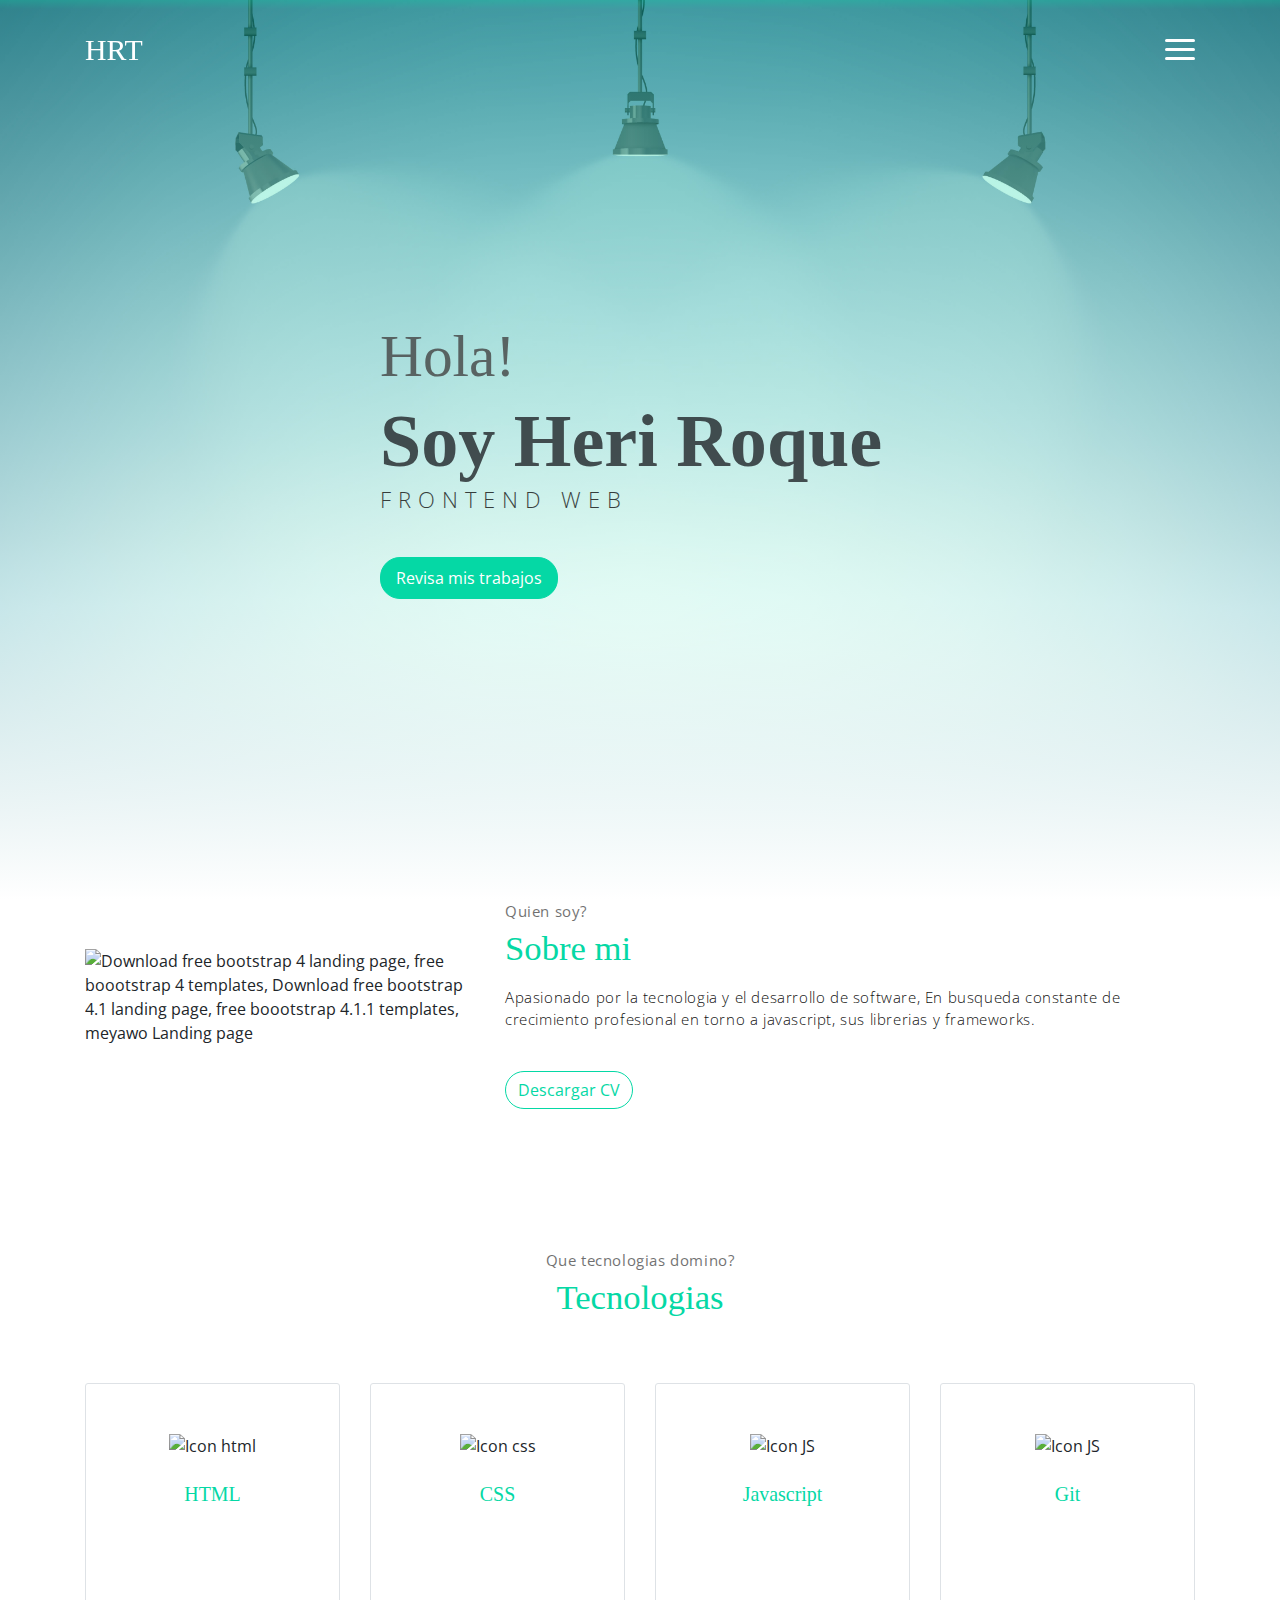
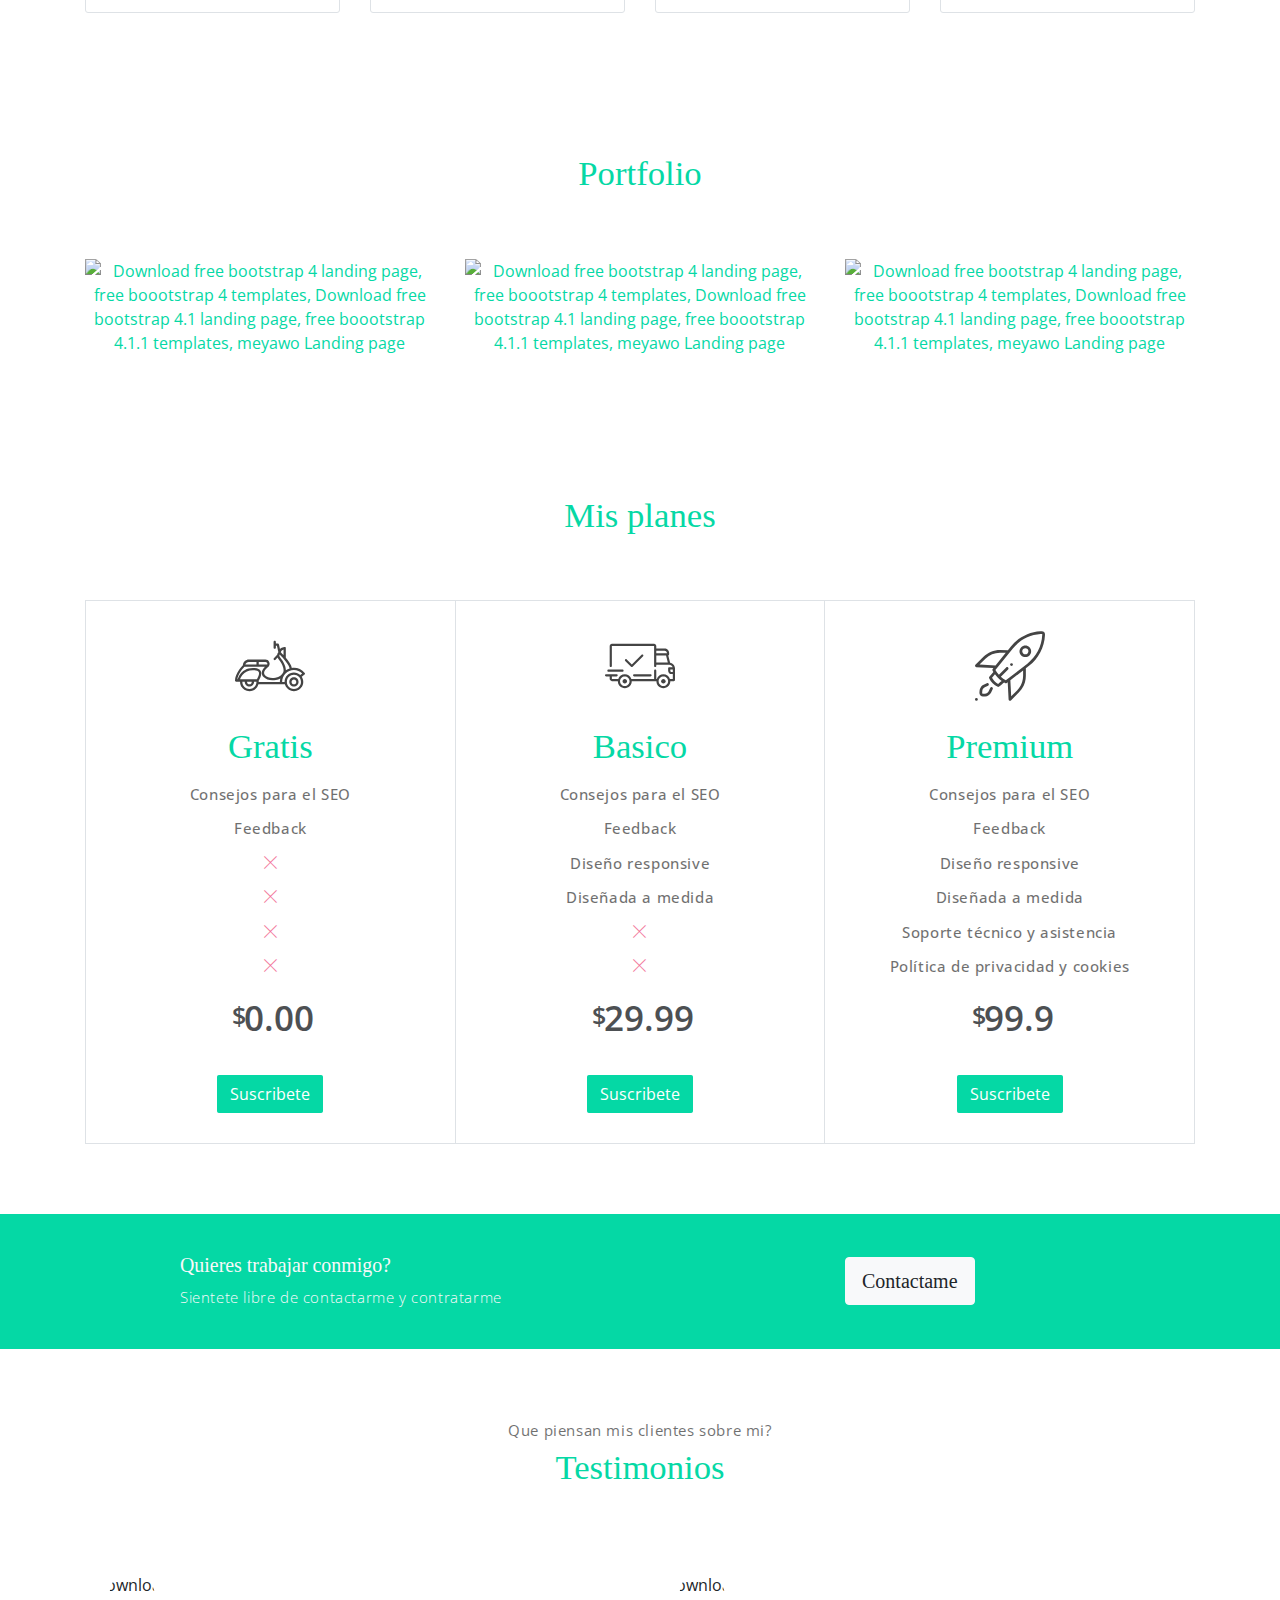
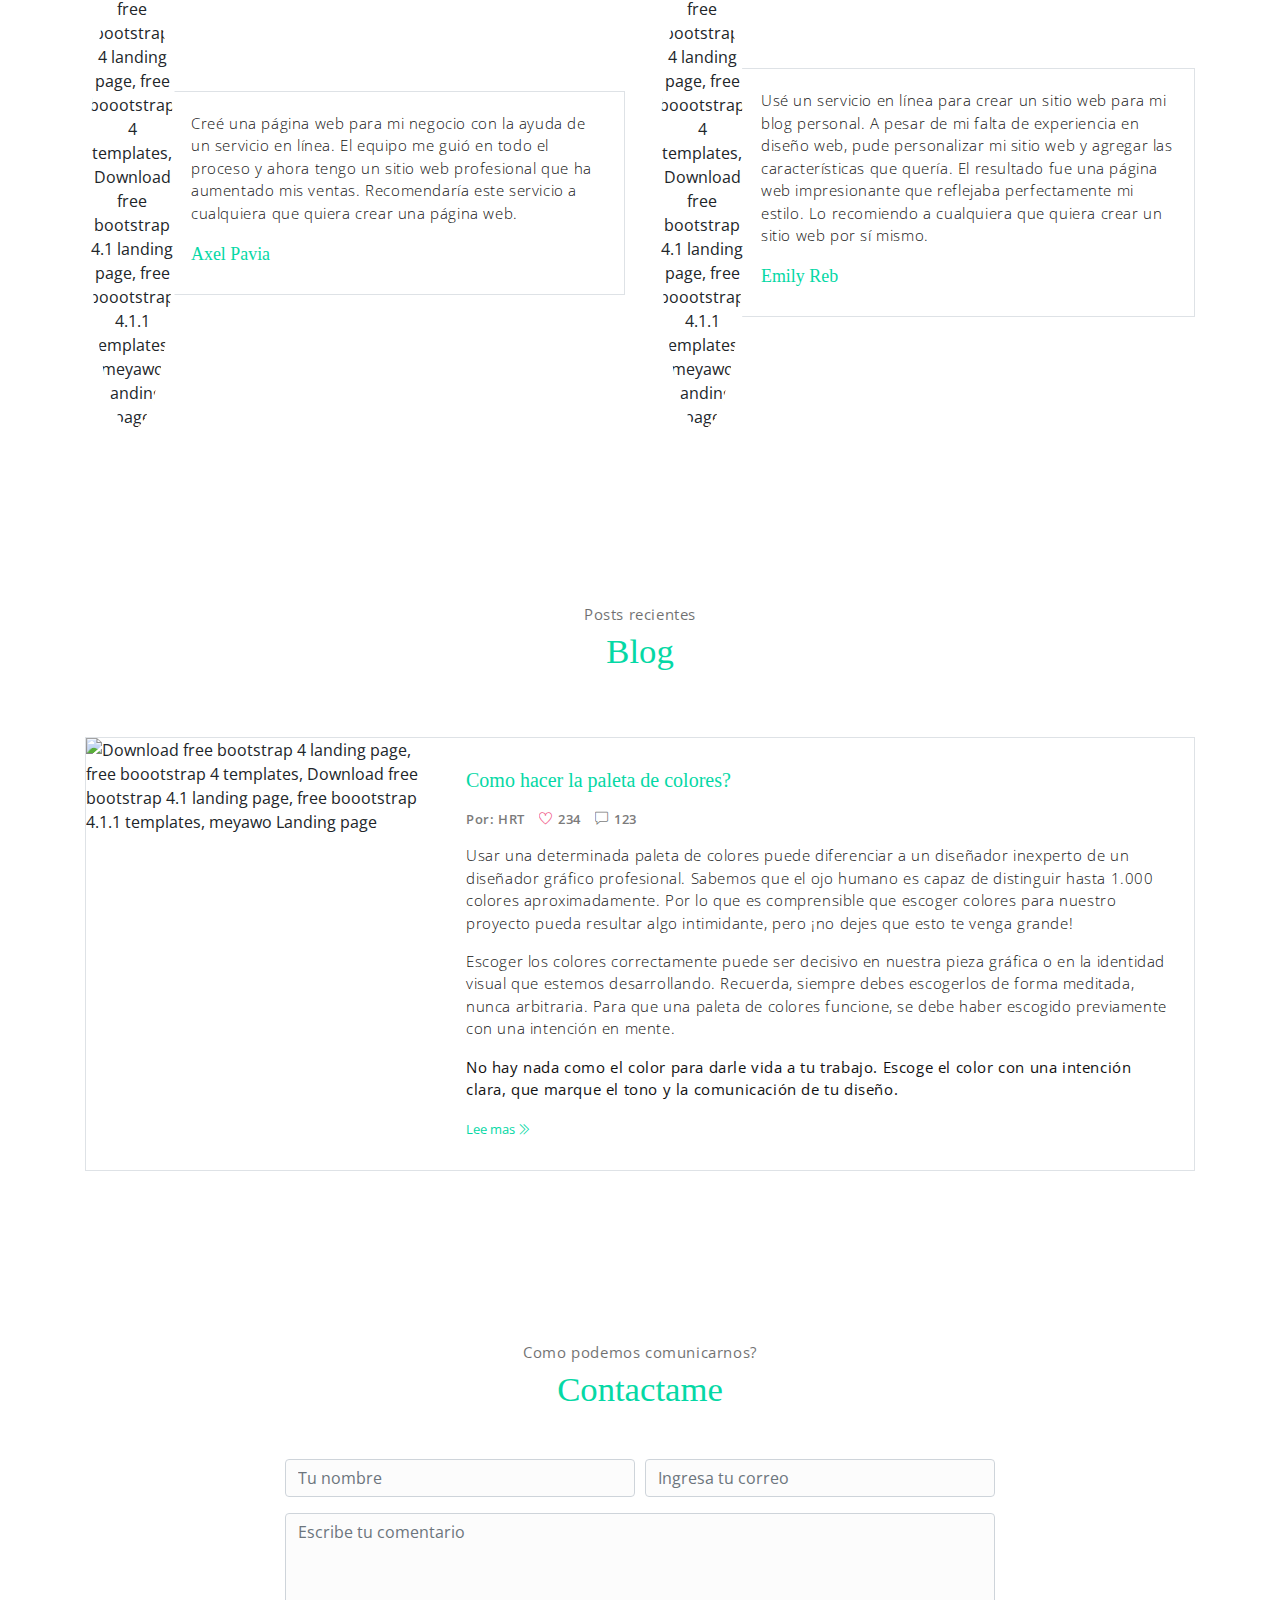
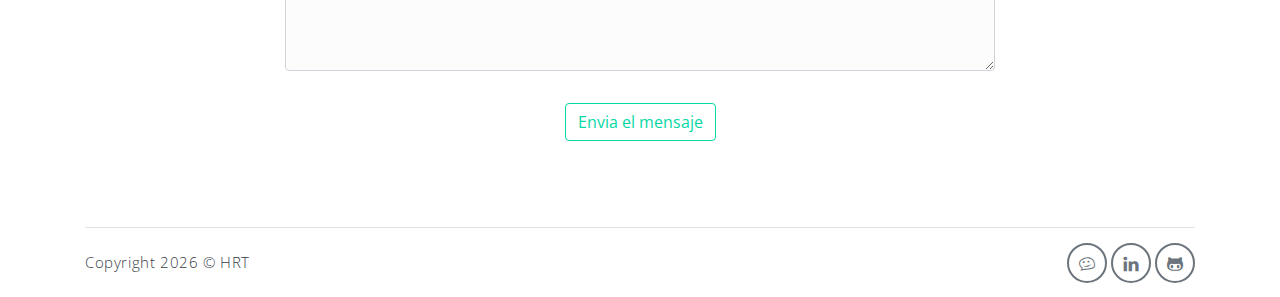
==== commit 87ebec6e: "deploy index sesion2" ====
--- a/sesion-2/index.html
+++ b/sesion-2/index.html
@@ -13,7 +13,7 @@
 		<!-- font icons -->
 		<link rel="stylesheet" href="assets/vendors/themify-icons/css/themify-icons.css" />
 		<!-- Bootstrap + Meyawo main styles -->
-		<link rel="stylesheet" href="assets/css/meyawo.css" />
+		<link rel="stylesheet" href="./assets/css/index.css" />
 	</head>
 	<body data-spy="scroll" data-target=".navbar" data-offset="40" id="home">
 		<!-- Page Navbar -->
@@ -86,7 +86,7 @@
 							Apasionado por la tecnologia y el desarrollo de software, En busqueda constante de crecimiento profesional en torno
 							a javascript, sus librerias y frameworks.
 						</p>
-						<a href="/assets/pdf/CV-HeriRoqueTello.pdf" target="_blank">
+						<a href="/pachaFront/sesion-2//assets/pdf/CV-HeriRoqueTello.pdf" target="_blank">
 							<button class="btn-rounded btn btn-outline-primary mt-4">Descargar CV</button>
 						</a>
 					</div>
@@ -109,7 +109,7 @@
 							<div class="body">
 								<img src="https://cdn-icons-png.flaticon.com/512/732/732212.png" alt="Icon html" class="icon" />
 								<h6 class="title">HTML</h6>
-								<p class="subtitle">Para realizar el esquema de la pagina.</p>
+								<p class="subtitle">HTML para realizar la maquetacion de la pagina.</p>
 							</div>
 						</div>
 					</div>
@@ -118,7 +118,7 @@
 							<div class="body">
 								<img src="https://cdn-icons-png.flaticon.com/512/732/732190.png" alt="Icon css" class="icon" />
 								<h6 class="title">CSS</h6>
-								<p class="subtitle">Para darle diseño a la pagina.</p>
+								<p class="subtitle">CSS para darle diseño a la pagina.</p>
 							</div>
 						</div>
 					</div>
@@ -126,7 +126,7 @@
 						<div class="service-card">
 							<div class="body">
 								<img src="https://cdn-icons-png.flaticon.com/512/5968/5968292.png" alt="Icon JS" class="icon" />
-								<h6 class="title">Accesible</h6>
+								<h6 class="title">Javascript</h6>
 								<p class="subtitle">Javascript para darle interaccion a la pagina.</p>
 							</div>
 						</div>
--- a/sesion-2/assets/css/index.css
+++ b/sesion-2/assets/css/index.css
@@ -0,0 +1,12590 @@
+@charset "UTF-8";
+/*!
+=========================================================
+* Meyawo Landing page
+=========================================================
+
+* Copyright: 2019 DevCRUD (https://devcrud.com)
+* Licensed: (https://devcrud.com/licenses)
+* Coded by www.devcrud.com
+
+=========================================================
+
+* The above copyright notice and this permission notice shall be included in all copies or substantial portions of the Software.
+*/
+@import url('https://fonts.googleapis.com/css?family=Baloo+Paaji|Open+Sans:300,300i,400,400i,600,600i,700,700i');
+:root {
+	--blue: #1e549f;
+	--indigo: #05d8a5;
+	--purple: #6f42c1;
+	--pink: #e83e8c;
+	--red: #ec185d;
+	--orange: #ff6d02;
+	--yellow: #ffc107;
+	--green: #1bb74f;
+	--teal: #20c997;
+	--cyan: #17a2b8;
+	--white: #fff;
+	--gray: #6c757d;
+	--gray-dark: #393e46;
+	--primary: #101010;
+	--secondary: #393e46;
+	--success: #1bb74f;
+	--info: #17a2b8;
+	--warning: #ff6d02;
+	--danger: #ec185d;
+	--light: #f8f9fa;
+	--dark: #212529;
+	--breakpoint-xs: 0;
+	--breakpoint-sm: 576px;
+	--breakpoint-md: 768px;
+	--breakpoint-lg: 992px;
+	--breakpoint-xl: 1200px;
+	--font-family-sans-serif: 'Open Sans', sans-serif;
+	--font-family-monospace: SFMono-Regular, Menlo, Monaco, Consolas, 'Liberation Mono', 'Courier New', monospace;
+}
+
+*,
+*::before,
+*::after {
+	box-sizing: border-box;
+}
+
+html {
+	font-family: sans-serif;
+	line-height: 1.15;
+	-webkit-text-size-adjust: 100%;
+	-webkit-tap-highlight-color: rgba(0, 0, 0, 0);
+}
+
+article,
+aside,
+figcaption,
+figure,
+footer,
+header,
+hgroup,
+main,
+nav,
+section {
+	display: block;
+}
+
+body {
+	margin: 0;
+	font-family: 'Open Sans', sans-serif;
+	font-size: 1rem;
+	font-weight: 400;
+	line-height: 1.5;
+	color: #212529;
+	text-align: left;
+	background-color: #fff;
+}
+
+[tabindex='-1']:focus {
+	outline: 0 !important;
+}
+
+hr {
+	box-sizing: content-box;
+	height: 0;
+	overflow: visible;
+}
+
+h1,
+h2,
+h3,
+h4,
+h5,
+h6 {
+	margin-top: 0;
+	margin-bottom: 0.5rem;
+}
+
+p {
+	margin-top: 0;
+	margin-bottom: 1rem;
+}
+
+abbr[title],
+abbr[data-original-title] {
+	text-decoration: underline;
+	-webkit-text-decoration: underline dotted;
+	text-decoration: underline dotted;
+	cursor: help;
+	border-bottom: 0;
+	-webkit-text-decoration-skip-ink: none;
+	text-decoration-skip-ink: none;
+}
+
+address {
+	margin-bottom: 1rem;
+	font-style: normal;
+	line-height: inherit;
+}
+
+ol,
+ul,
+dl {
+	margin-top: 0;
+	margin-bottom: 1rem;
+}
+
+ol ol,
+ul ul,
+ol ul,
+ul ol {
+	margin-bottom: 0;
+}
+
+dt {
+	font-weight: 700;
+}
+
+dd {
+	margin-bottom: 0.5rem;
+	margin-left: 0;
+}
+
+blockquote {
+	margin: 0 0 1rem;
+}
+
+b,
+strong {
+	font-weight: bolder;
+}
+
+small {
+	font-size: 80%;
+}
+
+sub,
+sup {
+	position: relative;
+	font-size: 75%;
+	line-height: 0;
+	vertical-align: baseline;
+}
+
+sub {
+	bottom: -0.25em;
+}
+
+sup {
+	top: -0.5em;
+}
+
+a {
+	color: #05d8a5;
+	text-decoration: none;
+	background-color: transparent;
+}
+
+a:hover {
+	color: #493f75;
+	text-decoration: none;
+}
+
+a:not([href]):not([tabindex]) {
+	color: inherit;
+	text-decoration: none;
+}
+
+a:not([href]):not([tabindex]):hover,
+a:not([href]):not([tabindex]):focus {
+	color: inherit;
+	text-decoration: none;
+}
+
+a:not([href]):not([tabindex]):focus {
+	outline: 0;
+}
+
+pre,
+code,
+kbd,
+samp {
+	font-family: SFMono-Regular, Menlo, Monaco, Consolas, 'Liberation Mono', 'Courier New', monospace;
+	font-size: 1em;
+}
+
+pre {
+	margin-top: 0;
+	margin-bottom: 1rem;
+	overflow: auto;
+}
+
+figure {
+	margin: 0 0 1rem;
+}
+
+img {
+	vertical-align: middle;
+	border-style: none;
+}
+
+svg {
+	overflow: hidden;
+	vertical-align: middle;
+}
+
+table {
+	border-collapse: collapse;
+}
+
+caption {
+	padding-top: 0.75rem;
+	padding-bottom: 0.75rem;
+	color: #6c757d;
+	text-align: left;
+	caption-side: bottom;
+}
+
+th {
+	text-align: inherit;
+}
+
+label {
+	display: inline-block;
+	margin-bottom: 0.5rem;
+}
+
+button {
+	border-radius: 0;
+}
+
+button:focus {
+	outline: 1px dotted;
+	outline: 5px auto -webkit-focus-ring-color;
+}
+
+input,
+button,
+select,
+optgroup,
+textarea {
+	margin: 0;
+	font-family: inherit;
+	font-size: inherit;
+	line-height: inherit;
+}
+
+button,
+input {
+	overflow: visible;
+}
+
+button,
+select {
+	text-transform: none;
+}
+
+select {
+	word-wrap: normal;
+}
+
+button,
+[type='button'],
+[type='reset'],
+[type='submit'] {
+	-webkit-appearance: button;
+}
+
+button:not(:disabled),
+[type='button']:not(:disabled),
+[type='reset']:not(:disabled),
+[type='submit']:not(:disabled) {
+	cursor: pointer;
+}
+
+button::-moz-focus-inner,
+[type='button']::-moz-focus-inner,
+[type='reset']::-moz-focus-inner,
+[type='submit']::-moz-focus-inner {
+	padding: 0;
+	border-style: none;
+}
+
+input[type='radio'],
+input[type='checkbox'] {
+	box-sizing: border-box;
+	padding: 0;
+}
+
+input[type='date'],
+input[type='time'],
+input[type='datetime-local'],
+input[type='month'] {
+	-webkit-appearance: listbox;
+}
+
+textarea {
+	overflow: auto;
+	resize: vertical;
+}
+
+fieldset {
+	min-width: 0;
+	padding: 0;
+	margin: 0;
+	border: 0;
+}
+
+legend {
+	display: block;
+	width: 100%;
+	max-width: 100%;
+	padding: 0;
+	margin-bottom: 0.5rem;
+	font-size: 1.5rem;
+	line-height: inherit;
+	color: inherit;
+	white-space: normal;
+}
+
+progress {
+	vertical-align: baseline;
+}
+
+[type='number']::-webkit-inner-spin-button,
+[type='number']::-webkit-outer-spin-button {
+	height: auto;
+}
+
+[type='search'] {
+	outline-offset: -2px;
+	-webkit-appearance: none;
+}
+
+[type='search']::-webkit-search-decoration {
+	-webkit-appearance: none;
+}
+
+::-webkit-file-upload-button {
+	font: inherit;
+	-webkit-appearance: button;
+}
+
+output {
+	display: inline-block;
+}
+
+summary {
+	display: list-item;
+	cursor: pointer;
+}
+
+template {
+	display: none;
+}
+
+[hidden] {
+	display: none !important;
+}
+
+h1,
+h2,
+h3,
+h4,
+h5,
+h6,
+.h1,
+.h2,
+.h3,
+.h4,
+.h5,
+.h6 {
+	margin-bottom: 0.5rem;
+	font-weight: 500;
+	line-height: 1.2;
+}
+
+h1,
+.h1 {
+	font-size: 2.5rem;
+}
+
+h2,
+.h2 {
+	font-size: 2rem;
+}
+
+h3,
+.h3 {
+	font-size: 1.75rem;
+}
+
+h4,
+.h4 {
+	font-size: 1.5rem;
+}
+
+h5,
+.h5 {
+	font-size: 1.25rem;
+}
+
+h6,
+.h6 {
+	font-size: 1rem;
+}
+
+.lead {
+	font-size: 1.25rem;
+	font-weight: 300;
+}
+
+.display-1 {
+	font-size: 6rem;
+	font-weight: 300;
+	line-height: 1.2;
+}
+
+.display-2 {
+	font-size: 5.5rem;
+	font-weight: 300;
+	line-height: 1.2;
+}
+
+.display-3 {
+	font-size: 4.5rem;
+	font-weight: 300;
+	line-height: 1.2;
+}
+
+.display-4 {
+	font-size: 3.5rem;
+	font-weight: 300;
+	line-height: 1.2;
+}
+
+hr {
+	margin-top: 1rem;
+	margin-bottom: 1rem;
+	border: 0;
+	border-top: 1px solid rgba(0, 0, 0, 0.1);
+}
+
+small,
+.small {
+	font-size: 80%;
+	font-weight: 400;
+}
+
+mark,
+.mark {
+	padding: 0.2em;
+	background-color: #fcf8e3;
+}
+
+.list-unstyled {
+	padding-left: 0;
+	list-style: none;
+}
+
+.list-inline {
+	padding-left: 0;
+	list-style: none;
+}
+
+.list-inline-item {
+	display: inline-block;
+}
+
+.list-inline-item:not(:last-child) {
+	margin-right: 0.5rem;
+}
+
+.initialism {
+	font-size: 90%;
+	text-transform: uppercase;
+}
+
+.blockquote {
+	margin-bottom: 1rem;
+	font-size: 1.25rem;
+}
+
+.blockquote-footer {
+	display: block;
+	font-size: 80%;
+	color: #6c757d;
+}
+
+.blockquote-footer::before {
+	content: '\2014\00A0';
+}
+
+.img-fluid {
+	max-width: 100%;
+	height: auto;
+}
+
+.img-thumbnail {
+	padding: 0.25rem;
+	background-color: #fff;
+	border: 1px solid #dee2e6;
+	border-radius: 0.25rem;
+	max-width: 100%;
+	height: auto;
+}
+
+.figure {
+	display: inline-block;
+}
+
+.figure-img {
+	margin-bottom: 0.5rem;
+	line-height: 1;
+}
+
+.figure-caption {
+	font-size: 90%;
+	color: #6c757d;
+}
+
+code {
+	font-size: 87.5%;
+	color: #e83e8c;
+	word-break: break-word;
+}
+
+a > code {
+	color: inherit;
+}
+
+kbd {
+	padding: 0.2rem 0.4rem;
+	font-size: 87.5%;
+	color: #fff;
+	background-color: #212529;
+	border-radius: 0.2rem;
+}
+
+kbd kbd {
+	padding: 0;
+	font-size: 100%;
+	font-weight: 700;
+}
+
+pre {
+	display: block;
+	font-size: 87.5%;
+	color: #212529;
+}
+
+pre code {
+	font-size: inherit;
+	color: inherit;
+	word-break: normal;
+}
+
+.pre-scrollable {
+	max-height: 340px;
+	overflow-y: scroll;
+}
+
+.container {
+	width: 100%;
+	padding-right: 15px;
+	padding-left: 15px;
+	margin-right: auto;
+	margin-left: auto;
+}
+
+@media (min-width: 576px) {
+	.container {
+		max-width: 540px;
+	}
+}
+
+@media (min-width: 768px) {
+	.container {
+		max-width: 720px;
+	}
+}
+
+@media (min-width: 992px) {
+	.container {
+		max-width: 960px;
+	}
+}
+
+@media (min-width: 1200px) {
+	.container {
+		max-width: 1140px;
+	}
+}
+
+.container-fluid {
+	width: 100%;
+	padding-right: 15px;
+	padding-left: 15px;
+	margin-right: auto;
+	margin-left: auto;
+}
+
+.row {
+	display: -webkit-box;
+	display: -webkit-flex;
+	display: -ms-flexbox;
+	display: flex;
+	-webkit-flex-wrap: wrap;
+	-ms-flex-wrap: wrap;
+	flex-wrap: wrap;
+	margin-right: -15px;
+	margin-left: -15px;
+}
+
+.no-gutters {
+	margin-right: 0;
+	margin-left: 0;
+}
+
+.no-gutters > .col,
+.no-gutters > [class*='col-'] {
+	padding-right: 0;
+	padding-left: 0;
+}
+
+.col-1,
+.col-2,
+.col-3,
+.col-4,
+.col-5,
+.col-6,
+.col-7,
+.col-8,
+.col-9,
+.col-10,
+.col-11,
+.col-12,
+.col,
+.col-auto,
+.col-sm-1,
+.col-sm-2,
+.col-sm-3,
+.col-sm-4,
+.col-sm-5,
+.col-sm-6,
+.col-sm-7,
+.col-sm-8,
+.col-sm-9,
+.col-sm-10,
+.col-sm-11,
+.col-sm-12,
+.col-sm,
+.col-sm-auto,
+.col-md-1,
+.col-md-2,
+.col-md-3,
+.col-md-4,
+.col-md-5,
+.col-md-6,
+.col-md-7,
+.col-md-8,
+.col-md-9,
+.col-md-10,
+.col-md-11,
+.col-md-12,
+.col-md,
+.col-md-auto,
+.col-lg-1,
+.col-lg-2,
+.col-lg-3,
+.col-lg-4,
+.col-lg-5,
+.col-lg-6,
+.col-lg-7,
+.col-lg-8,
+.col-lg-9,
+.col-lg-10,
+.col-lg-11,
+.col-lg-12,
+.col-lg,
+.col-lg-auto,
+.col-xl-1,
+.col-xl-2,
+.col-xl-3,
+.col-xl-4,
+.col-xl-5,
+.col-xl-6,
+.col-xl-7,
+.col-xl-8,
+.col-xl-9,
+.col-xl-10,
+.col-xl-11,
+.col-xl-12,
+.col-xl,
+.col-xl-auto {
+	position: relative;
+	width: 100%;
+	padding-right: 15px;
+	padding-left: 15px;
+}
+
+.col {
+	-webkit-flex-basis: 0;
+	-ms-flex-preferred-size: 0;
+	flex-basis: 0;
+	-webkit-box-flex: 1;
+	-webkit-flex-grow: 1;
+	-ms-flex-positive: 1;
+	flex-grow: 1;
+	max-width: 100%;
+}
+
+.col-auto {
+	-webkit-box-flex: 0;
+	-webkit-flex: 0 0 auto;
+	-ms-flex: 0 0 auto;
+	flex: 0 0 auto;
+	width: auto;
+	max-width: 100%;
+}
+
+.col-1 {
+	-webkit-box-flex: 0;
+	-webkit-flex: 0 0 8.33333%;
+	-ms-flex: 0 0 8.33333%;
+	flex: 0 0 8.33333%;
+	max-width: 8.33333%;
+}
+
+.col-2 {
+	-webkit-box-flex: 0;
+	-webkit-flex: 0 0 16.66667%;
+	-ms-flex: 0 0 16.66667%;
+	flex: 0 0 16.66667%;
+	max-width: 16.66667%;
+}
+
+.col-3 {
+	-webkit-box-flex: 0;
+	-webkit-flex: 0 0 25%;
+	-ms-flex: 0 0 25%;
+	flex: 0 0 25%;
+	max-width: 25%;
+}
+
+.col-4 {
+	-webkit-box-flex: 0;
+	-webkit-flex: 0 0 33.33333%;
+	-ms-flex: 0 0 33.33333%;
+	flex: 0 0 33.33333%;
+	max-width: 33.33333%;
+}
+
+.col-5 {
+	-webkit-box-flex: 0;
+	-webkit-flex: 0 0 41.66667%;
+	-ms-flex: 0 0 41.66667%;
+	flex: 0 0 41.66667%;
+	max-width: 41.66667%;
+}
+
+.col-6 {
+	-webkit-box-flex: 0;
+	-webkit-flex: 0 0 50%;
+	-ms-flex: 0 0 50%;
+	flex: 0 0 50%;
+	max-width: 50%;
+}
+
+.col-7 {
+	-webkit-box-flex: 0;
+	-webkit-flex: 0 0 58.33333%;
+	-ms-flex: 0 0 58.33333%;
+	flex: 0 0 58.33333%;
+	max-width: 58.33333%;
+}
+
+.col-8 {
+	-webkit-box-flex: 0;
+	-webkit-flex: 0 0 66.66667%;
+	-ms-flex: 0 0 66.66667%;
+	flex: 0 0 66.66667%;
+	max-width: 66.66667%;
+}
+
+.col-9 {
+	-webkit-box-flex: 0;
+	-webkit-flex: 0 0 75%;
+	-ms-flex: 0 0 75%;
+	flex: 0 0 75%;
+	max-width: 75%;
+}
+
+.col-10 {
+	-webkit-box-flex: 0;
+	-webkit-flex: 0 0 83.33333%;
+	-ms-flex: 0 0 83.33333%;
+	flex: 0 0 83.33333%;
+	max-width: 83.33333%;
+}
+
+.col-11 {
+	-webkit-box-flex: 0;
+	-webkit-flex: 0 0 91.66667%;
+	-ms-flex: 0 0 91.66667%;
+	flex: 0 0 91.66667%;
+	max-width: 91.66667%;
+}
+
+.col-12 {
+	-webkit-box-flex: 0;
+	-webkit-flex: 0 0 100%;
+	-ms-flex: 0 0 100%;
+	flex: 0 0 100%;
+	max-width: 100%;
+}
+
+.order-first {
+	-webkit-box-ordinal-group: 0;
+	-webkit-order: -1;
+	-ms-flex-order: -1;
+	order: -1;
+}
+
+.order-last {
+	-webkit-box-ordinal-group: 14;
+	-webkit-order: 13;
+	-ms-flex-order: 13;
+	order: 13;
+}
+
+.order-0 {
+	-webkit-box-ordinal-group: 1;
+	-webkit-order: 0;
+	-ms-flex-order: 0;
+	order: 0;
+}
+
+.order-1 {
+	-webkit-box-ordinal-group: 2;
+	-webkit-order: 1;
+	-ms-flex-order: 1;
+	order: 1;
+}
+
+.order-2 {
+	-webkit-box-ordinal-group: 3;
+	-webkit-order: 2;
+	-ms-flex-order: 2;
+	order: 2;
+}
+
+.order-3 {
+	-webkit-box-ordinal-group: 4;
+	-webkit-order: 3;
+	-ms-flex-order: 3;
+	order: 3;
+}
+
+.order-4 {
+	-webkit-box-ordinal-group: 5;
+	-webkit-order: 4;
+	-ms-flex-order: 4;
+	order: 4;
+}
+
+.order-5 {
+	-webkit-box-ordinal-group: 6;
+	-webkit-order: 5;
+	-ms-flex-order: 5;
+	order: 5;
+}
+
+.order-6 {
+	-webkit-box-ordinal-group: 7;
+	-webkit-order: 6;
+	-ms-flex-order: 6;
+	order: 6;
+}
+
+.order-7 {
+	-webkit-box-ordinal-group: 8;
+	-webkit-order: 7;
+	-ms-flex-order: 7;
+	order: 7;
+}
+
+.order-8 {
+	-webkit-box-ordinal-group: 9;
+	-webkit-order: 8;
+	-ms-flex-order: 8;
+	order: 8;
+}
+
+.order-9 {
+	-webkit-box-ordinal-group: 10;
+	-webkit-order: 9;
+	-ms-flex-order: 9;
+	order: 9;
+}
+
+.order-10 {
+	-webkit-box-ordinal-group: 11;
+	-webkit-order: 10;
+	-ms-flex-order: 10;
+	order: 10;
+}
+
+.order-11 {
+	-webkit-box-ordinal-group: 12;
+	-webkit-order: 11;
+	-ms-flex-order: 11;
+	order: 11;
+}
+
+.order-12 {
+	-webkit-box-ordinal-group: 13;
+	-webkit-order: 12;
+	-ms-flex-order: 12;
+	order: 12;
+}
+
+.offset-1 {
+	margin-left: 8.33333%;
+}
+
+.offset-2 {
+	margin-left: 16.66667%;
+}
+
+.offset-3 {
+	margin-left: 25%;
+}
+
+.offset-4 {
+	margin-left: 33.33333%;
+}
+
+.offset-5 {
+	margin-left: 41.66667%;
+}
+
+.offset-6 {
+	margin-left: 50%;
+}
+
+.offset-7 {
+	margin-left: 58.33333%;
+}
+
+.offset-8 {
+	margin-left: 66.66667%;
+}
+
+.offset-9 {
+	margin-left: 75%;
+}
+
+.offset-10 {
+	margin-left: 83.33333%;
+}
+
+.offset-11 {
+	margin-left: 91.66667%;
+}
+
+@media (min-width: 576px) {
+	.col-sm {
+		-webkit-flex-basis: 0;
+		-ms-flex-preferred-size: 0;
+		flex-basis: 0;
+		-webkit-box-flex: 1;
+		-webkit-flex-grow: 1;
+		-ms-flex-positive: 1;
+		flex-grow: 1;
+		max-width: 100%;
+	}
+	.col-sm-auto {
+		-webkit-box-flex: 0;
+		-webkit-flex: 0 0 auto;
+		-ms-flex: 0 0 auto;
+		flex: 0 0 auto;
+		width: auto;
+		max-width: 100%;
+	}
+	.col-sm-1 {
+		-webkit-box-flex: 0;
+		-webkit-flex: 0 0 8.33333%;
+		-ms-flex: 0 0 8.33333%;
+		flex: 0 0 8.33333%;
+		max-width: 8.33333%;
+	}
+	.col-sm-2 {
+		-webkit-box-flex: 0;
+		-webkit-flex: 0 0 16.66667%;
+		-ms-flex: 0 0 16.66667%;
+		flex: 0 0 16.66667%;
+		max-width: 16.66667%;
+	}
+	.col-sm-3 {
+		-webkit-box-flex: 0;
+		-webkit-flex: 0 0 25%;
+		-ms-flex: 0 0 25%;
+		flex: 0 0 25%;
+		max-width: 25%;
+	}
+	.col-sm-4 {
+		-webkit-box-flex: 0;
+		-webkit-flex: 0 0 33.33333%;
+		-ms-flex: 0 0 33.33333%;
+		flex: 0 0 33.33333%;
+		max-width: 33.33333%;
+	}
+	.col-sm-5 {
+		-webkit-box-flex: 0;
+		-webkit-flex: 0 0 41.66667%;
+		-ms-flex: 0 0 41.66667%;
+		flex: 0 0 41.66667%;
+		max-width: 41.66667%;
+	}
+	.col-sm-6 {
+		-webkit-box-flex: 0;
+		-webkit-flex: 0 0 50%;
+		-ms-flex: 0 0 50%;
+		flex: 0 0 50%;
+		max-width: 50%;
+	}
+	.col-sm-7 {
+		-webkit-box-flex: 0;
+		-webkit-flex: 0 0 58.33333%;
+		-ms-flex: 0 0 58.33333%;
+		flex: 0 0 58.33333%;
+		max-width: 58.33333%;
+	}
+	.col-sm-8 {
+		-webkit-box-flex: 0;
+		-webkit-flex: 0 0 66.66667%;
+		-ms-flex: 0 0 66.66667%;
+		flex: 0 0 66.66667%;
+		max-width: 66.66667%;
+	}
+	.col-sm-9 {
+		-webkit-box-flex: 0;
+		-webkit-flex: 0 0 75%;
+		-ms-flex: 0 0 75%;
+		flex: 0 0 75%;
+		max-width: 75%;
+	}
+	.col-sm-10 {
+		-webkit-box-flex: 0;
+		-webkit-flex: 0 0 83.33333%;
+		-ms-flex: 0 0 83.33333%;
+		flex: 0 0 83.33333%;
+		max-width: 83.33333%;
+	}
+	.col-sm-11 {
+		-webkit-box-flex: 0;
+		-webkit-flex: 0 0 91.66667%;
+		-ms-flex: 0 0 91.66667%;
+		flex: 0 0 91.66667%;
+		max-width: 91.66667%;
+	}
+	.col-sm-12 {
+		-webkit-box-flex: 0;
+		-webkit-flex: 0 0 100%;
+		-ms-flex: 0 0 100%;
+		flex: 0 0 100%;
+		max-width: 100%;
+	}
+	.order-sm-first {
+		-webkit-box-ordinal-group: 0;
+		-webkit-order: -1;
+		-ms-flex-order: -1;
+		order: -1;
+	}
+	.order-sm-last {
+		-webkit-box-ordinal-group: 14;
+		-webkit-order: 13;
+		-ms-flex-order: 13;
+		order: 13;
+	}
+	.order-sm-0 {
+		-webkit-box-ordinal-group: 1;
+		-webkit-order: 0;
+		-ms-flex-order: 0;
+		order: 0;
+	}
+	.order-sm-1 {
+		-webkit-box-ordinal-group: 2;
+		-webkit-order: 1;
+		-ms-flex-order: 1;
+		order: 1;
+	}
+	.order-sm-2 {
+		-webkit-box-ordinal-group: 3;
+		-webkit-order: 2;
+		-ms-flex-order: 2;
+		order: 2;
+	}
+	.order-sm-3 {
+		-webkit-box-ordinal-group: 4;
+		-webkit-order: 3;
+		-ms-flex-order: 3;
+		order: 3;
+	}
+	.order-sm-4 {
+		-webkit-box-ordinal-group: 5;
+		-webkit-order: 4;
+		-ms-flex-order: 4;
+		order: 4;
+	}
+	.order-sm-5 {
+		-webkit-box-ordinal-group: 6;
+		-webkit-order: 5;
+		-ms-flex-order: 5;
+		order: 5;
+	}
+	.order-sm-6 {
+		-webkit-box-ordinal-group: 7;
+		-webkit-order: 6;
+		-ms-flex-order: 6;
+		order: 6;
+	}
+	.order-sm-7 {
+		-webkit-box-ordinal-group: 8;
+		-webkit-order: 7;
+		-ms-flex-order: 7;
+		order: 7;
+	}
+	.order-sm-8 {
+		-webkit-box-ordinal-group: 9;
+		-webkit-order: 8;
+		-ms-flex-order: 8;
+		order: 8;
+	}
+	.order-sm-9 {
+		-webkit-box-ordinal-group: 10;
+		-webkit-order: 9;
+		-ms-flex-order: 9;
+		order: 9;
+	}
+	.order-sm-10 {
+		-webkit-box-ordinal-group: 11;
+		-webkit-order: 10;
+		-ms-flex-order: 10;
+		order: 10;
+	}
+	.order-sm-11 {
+		-webkit-box-ordinal-group: 12;
+		-webkit-order: 11;
+		-ms-flex-order: 11;
+		order: 11;
+	}
+	.order-sm-12 {
+		-webkit-box-ordinal-group: 13;
+		-webkit-order: 12;
+		-ms-flex-order: 12;
+		order: 12;
+	}
+	.offset-sm-0 {
+		margin-left: 0;
+	}
+	.offset-sm-1 {
+		margin-left: 8.33333%;
+	}
+	.offset-sm-2 {
+		margin-left: 16.66667%;
+	}
+	.offset-sm-3 {
+		margin-left: 25%;
+	}
+	.offset-sm-4 {
+		margin-left: 33.33333%;
+	}
+	.offset-sm-5 {
+		margin-left: 41.66667%;
+	}
+	.offset-sm-6 {
+		margin-left: 50%;
+	}
+	.offset-sm-7 {
+		margin-left: 58.33333%;
+	}
+	.offset-sm-8 {
+		margin-left: 66.66667%;
+	}
+	.offset-sm-9 {
+		margin-left: 75%;
+	}
+	.offset-sm-10 {
+		margin-left: 83.33333%;
+	}
+	.offset-sm-11 {
+		margin-left: 91.66667%;
+	}
+}
+
+@media (min-width: 768px) {
+	.col-md {
+		-webkit-flex-basis: 0;
+		-ms-flex-preferred-size: 0;
+		flex-basis: 0;
+		-webkit-box-flex: 1;
+		-webkit-flex-grow: 1;
+		-ms-flex-positive: 1;
+		flex-grow: 1;
+		max-width: 100%;
+	}
+	.col-md-auto {
+		-webkit-box-flex: 0;
+		-webkit-flex: 0 0 auto;
+		-ms-flex: 0 0 auto;
+		flex: 0 0 auto;
+		width: auto;
+		max-width: 100%;
+	}
+	.col-md-1 {
+		-webkit-box-flex: 0;
+		-webkit-flex: 0 0 8.33333%;
+		-ms-flex: 0 0 8.33333%;
+		flex: 0 0 8.33333%;
+		max-width: 8.33333%;
+	}
+	.col-md-2 {
+		-webkit-box-flex: 0;
+		-webkit-flex: 0 0 16.66667%;
+		-ms-flex: 0 0 16.66667%;
+		flex: 0 0 16.66667%;
+		max-width: 16.66667%;
+	}
+	.col-md-3 {
+		-webkit-box-flex: 0;
+		-webkit-flex: 0 0 25%;
+		-ms-flex: 0 0 25%;
+		flex: 0 0 25%;
+		max-width: 25%;
+	}
+	.col-md-4 {
+		-webkit-box-flex: 0;
+		-webkit-flex: 0 0 33.33333%;
+		-ms-flex: 0 0 33.33333%;
+		flex: 0 0 33.33333%;
+		max-width: 33.33333%;
+	}
+	.col-md-5 {
+		-webkit-box-flex: 0;
+		-webkit-flex: 0 0 41.66667%;
+		-ms-flex: 0 0 41.66667%;
+		flex: 0 0 41.66667%;
+		max-width: 41.66667%;
+	}
+	.col-md-6 {
+		-webkit-box-flex: 0;
+		-webkit-flex: 0 0 50%;
+		-ms-flex: 0 0 50%;
+		flex: 0 0 50%;
+		max-width: 50%;
+	}
+	.col-md-7 {
+		-webkit-box-flex: 0;
+		-webkit-flex: 0 0 58.33333%;
+		-ms-flex: 0 0 58.33333%;
+		flex: 0 0 58.33333%;
+		max-width: 58.33333%;
+	}
+	.col-md-8 {
+		-webkit-box-flex: 0;
+		-webkit-flex: 0 0 66.66667%;
+		-ms-flex: 0 0 66.66667%;
+		flex: 0 0 66.66667%;
+		max-width: 66.66667%;
+	}
+	.col-md-9 {
+		-webkit-box-flex: 0;
+		-webkit-flex: 0 0 75%;
+		-ms-flex: 0 0 75%;
+		flex: 0 0 75%;
+		max-width: 75%;
+	}
+	.col-md-10 {
+		-webkit-box-flex: 0;
+		-webkit-flex: 0 0 83.33333%;
+		-ms-flex: 0 0 83.33333%;
+		flex: 0 0 83.33333%;
+		max-width: 83.33333%;
+	}
+	.col-md-11 {
+		-webkit-box-flex: 0;
+		-webkit-flex: 0 0 91.66667%;
+		-ms-flex: 0 0 91.66667%;
+		flex: 0 0 91.66667%;
+		max-width: 91.66667%;
+	}
+	.col-md-12 {
+		-webkit-box-flex: 0;
+		-webkit-flex: 0 0 100%;
+		-ms-flex: 0 0 100%;
+		flex: 0 0 100%;
+		max-width: 100%;
+	}
+	.order-md-first {
+		-webkit-box-ordinal-group: 0;
+		-webkit-order: -1;
+		-ms-flex-order: -1;
+		order: -1;
+	}
+	.order-md-last {
+		-webkit-box-ordinal-group: 14;
+		-webkit-order: 13;
+		-ms-flex-order: 13;
+		order: 13;
+	}
+	.order-md-0 {
+		-webkit-box-ordinal-group: 1;
+		-webkit-order: 0;
+		-ms-flex-order: 0;
+		order: 0;
+	}
+	.order-md-1 {
+		-webkit-box-ordinal-group: 2;
+		-webkit-order: 1;
+		-ms-flex-order: 1;
+		order: 1;
+	}
+	.order-md-2 {
+		-webkit-box-ordinal-group: 3;
+		-webkit-order: 2;
+		-ms-flex-order: 2;
+		order: 2;
+	}
+	.order-md-3 {
+		-webkit-box-ordinal-group: 4;
+		-webkit-order: 3;
+		-ms-flex-order: 3;
+		order: 3;
+	}
+	.order-md-4 {
+		-webkit-box-ordinal-group: 5;
+		-webkit-order: 4;
+		-ms-flex-order: 4;
+		order: 4;
+	}
+	.order-md-5 {
+		-webkit-box-ordinal-group: 6;
+		-webkit-order: 5;
+		-ms-flex-order: 5;
+		order: 5;
+	}
+	.order-md-6 {
+		-webkit-box-ordinal-group: 7;
+		-webkit-order: 6;
+		-ms-flex-order: 6;
+		order: 6;
+	}
+	.order-md-7 {
+		-webkit-box-ordinal-group: 8;
+		-webkit-order: 7;
+		-ms-flex-order: 7;
+		order: 7;
+	}
+	.order-md-8 {
+		-webkit-box-ordinal-group: 9;
+		-webkit-order: 8;
+		-ms-flex-order: 8;
+		order: 8;
+	}
+	.order-md-9 {
+		-webkit-box-ordinal-group: 10;
+		-webkit-order: 9;
+		-ms-flex-order: 9;
+		order: 9;
+	}
+	.order-md-10 {
+		-webkit-box-ordinal-group: 11;
+		-webkit-order: 10;
+		-ms-flex-order: 10;
+		order: 10;
+	}
+	.order-md-11 {
+		-webkit-box-ordinal-group: 12;
+		-webkit-order: 11;
+		-ms-flex-order: 11;
+		order: 11;
+	}
+	.order-md-12 {
+		-webkit-box-ordinal-group: 13;
+		-webkit-order: 12;
+		-ms-flex-order: 12;
+		order: 12;
+	}
+	.offset-md-0 {
+		margin-left: 0;
+	}
+	.offset-md-1 {
+		margin-left: 8.33333%;
+	}
+	.offset-md-2 {
+		margin-left: 16.66667%;
+	}
+	.offset-md-3 {
+		margin-left: 25%;
+	}
+	.offset-md-4 {
+		margin-left: 33.33333%;
+	}
+	.offset-md-5 {
+		margin-left: 41.66667%;
+	}
+	.offset-md-6 {
+		margin-left: 50%;
+	}
+	.offset-md-7 {
+		margin-left: 58.33333%;
+	}
+	.offset-md-8 {
+		margin-left: 66.66667%;
+	}
+	.offset-md-9 {
+		margin-left: 75%;
+	}
+	.offset-md-10 {
+		margin-left: 83.33333%;
+	}
+	.offset-md-11 {
+		margin-left: 91.66667%;
+	}
+}
+
+@media (min-width: 992px) {
+	.col-lg {
+		-webkit-flex-basis: 0;
+		-ms-flex-preferred-size: 0;
+		flex-basis: 0;
+		-webkit-box-flex: 1;
+		-webkit-flex-grow: 1;
+		-ms-flex-positive: 1;
+		flex-grow: 1;
+		max-width: 100%;
+	}
+	.col-lg-auto {
+		-webkit-box-flex: 0;
+		-webkit-flex: 0 0 auto;
+		-ms-flex: 0 0 auto;
+		flex: 0 0 auto;
+		width: auto;
+		max-width: 100%;
+	}
+	.col-lg-1 {
+		-webkit-box-flex: 0;
+		-webkit-flex: 0 0 8.33333%;
+		-ms-flex: 0 0 8.33333%;
+		flex: 0 0 8.33333%;
+		max-width: 8.33333%;
+	}
+	.col-lg-2 {
+		-webkit-box-flex: 0;
+		-webkit-flex: 0 0 16.66667%;
+		-ms-flex: 0 0 16.66667%;
+		flex: 0 0 16.66667%;
+		max-width: 16.66667%;
+	}
+	.col-lg-3 {
+		-webkit-box-flex: 0;
+		-webkit-flex: 0 0 25%;
+		-ms-flex: 0 0 25%;
+		flex: 0 0 25%;
+		max-width: 25%;
+	}
+	.col-lg-4 {
+		-webkit-box-flex: 0;
+		-webkit-flex: 0 0 33.33333%;
+		-ms-flex: 0 0 33.33333%;
+		flex: 0 0 33.33333%;
+		max-width: 33.33333%;
+	}
+	.col-lg-5 {
+		-webkit-box-flex: 0;
+		-webkit-flex: 0 0 41.66667%;
+		-ms-flex: 0 0 41.66667%;
+		flex: 0 0 41.66667%;
+		max-width: 41.66667%;
+	}
+	.col-lg-6 {
+		-webkit-box-flex: 0;
+		-webkit-flex: 0 0 50%;
+		-ms-flex: 0 0 50%;
+		flex: 0 0 50%;
+		max-width: 50%;
+	}
+	.col-lg-7 {
+		-webkit-box-flex: 0;
+		-webkit-flex: 0 0 58.33333%;
+		-ms-flex: 0 0 58.33333%;
+		flex: 0 0 58.33333%;
+		max-width: 58.33333%;
+	}
+	.col-lg-8 {
+		-webkit-box-flex: 0;
+		-webkit-flex: 0 0 66.66667%;
+		-ms-flex: 0 0 66.66667%;
+		flex: 0 0 66.66667%;
+		max-width: 66.66667%;
+	}
+	.col-lg-9 {
+		-webkit-box-flex: 0;
+		-webkit-flex: 0 0 75%;
+		-ms-flex: 0 0 75%;
+		flex: 0 0 75%;
+		max-width: 75%;
+	}
+	.col-lg-10 {
+		-webkit-box-flex: 0;
+		-webkit-flex: 0 0 83.33333%;
+		-ms-flex: 0 0 83.33333%;
+		flex: 0 0 83.33333%;
+		max-width: 83.33333%;
+	}
+	.col-lg-11 {
+		-webkit-box-flex: 0;
+		-webkit-flex: 0 0 91.66667%;
+		-ms-flex: 0 0 91.66667%;
+		flex: 0 0 91.66667%;
+		max-width: 91.66667%;
+	}
+	.col-lg-12 {
+		-webkit-box-flex: 0;
+		-webkit-flex: 0 0 100%;
+		-ms-flex: 0 0 100%;
+		flex: 0 0 100%;
+		max-width: 100%;
+	}
+	.order-lg-first {
+		-webkit-box-ordinal-group: 0;
+		-webkit-order: -1;
+		-ms-flex-order: -1;
+		order: -1;
+	}
+	.order-lg-last {
+		-webkit-box-ordinal-group: 14;
+		-webkit-order: 13;
+		-ms-flex-order: 13;
+		order: 13;
+	}
+	.order-lg-0 {
+		-webkit-box-ordinal-group: 1;
+		-webkit-order: 0;
+		-ms-flex-order: 0;
+		order: 0;
+	}
+	.order-lg-1 {
+		-webkit-box-ordinal-group: 2;
+		-webkit-order: 1;
+		-ms-flex-order: 1;
+		order: 1;
+	}
+	.order-lg-2 {
+		-webkit-box-ordinal-group: 3;
+		-webkit-order: 2;
+		-ms-flex-order: 2;
+		order: 2;
+	}
+	.order-lg-3 {
+		-webkit-box-ordinal-group: 4;
+		-webkit-order: 3;
+		-ms-flex-order: 3;
+		order: 3;
+	}
+	.order-lg-4 {
+		-webkit-box-ordinal-group: 5;
+		-webkit-order: 4;
+		-ms-flex-order: 4;
+		order: 4;
+	}
+	.order-lg-5 {
+		-webkit-box-ordinal-group: 6;
+		-webkit-order: 5;
+		-ms-flex-order: 5;
+		order: 5;
+	}
+	.order-lg-6 {
+		-webkit-box-ordinal-group: 7;
+		-webkit-order: 6;
+		-ms-flex-order: 6;
+		order: 6;
+	}
+	.order-lg-7 {
+		-webkit-box-ordinal-group: 8;
+		-webkit-order: 7;
+		-ms-flex-order: 7;
+		order: 7;
+	}
+	.order-lg-8 {
+		-webkit-box-ordinal-group: 9;
+		-webkit-order: 8;
+		-ms-flex-order: 8;
+		order: 8;
+	}
+	.order-lg-9 {
+		-webkit-box-ordinal-group: 10;
+		-webkit-order: 9;
+		-ms-flex-order: 9;
+		order: 9;
+	}
+	.order-lg-10 {
+		-webkit-box-ordinal-group: 11;
+		-webkit-order: 10;
+		-ms-flex-order: 10;
+		order: 10;
+	}
+	.order-lg-11 {
+		-webkit-box-ordinal-group: 12;
+		-webkit-order: 11;
+		-ms-flex-order: 11;
+		order: 11;
+	}
+	.order-lg-12 {
+		-webkit-box-ordinal-group: 13;
+		-webkit-order: 12;
+		-ms-flex-order: 12;
+		order: 12;
+	}
+	.offset-lg-0 {
+		margin-left: 0;
+	}
+	.offset-lg-1 {
+		margin-left: 8.33333%;
+	}
+	.offset-lg-2 {
+		margin-left: 16.66667%;
+	}
+	.offset-lg-3 {
+		margin-left: 25%;
+	}
+	.offset-lg-4 {
+		margin-left: 33.33333%;
+	}
+	.offset-lg-5 {
+		margin-left: 41.66667%;
+	}
+	.offset-lg-6 {
+		margin-left: 50%;
+	}
+	.offset-lg-7 {
+		margin-left: 58.33333%;
+	}
+	.offset-lg-8 {
+		margin-left: 66.66667%;
+	}
+	.offset-lg-9 {
+		margin-left: 75%;
+	}
+	.offset-lg-10 {
+		margin-left: 83.33333%;
+	}
+	.offset-lg-11 {
+		margin-left: 91.66667%;
+	}
+}
+
+@media (min-width: 1200px) {
+	.col-xl {
+		-webkit-flex-basis: 0;
+		-ms-flex-preferred-size: 0;
+		flex-basis: 0;
+		-webkit-box-flex: 1;
+		-webkit-flex-grow: 1;
+		-ms-flex-positive: 1;
+		flex-grow: 1;
+		max-width: 100%;
+	}
+	.col-xl-auto {
+		-webkit-box-flex: 0;
+		-webkit-flex: 0 0 auto;
+		-ms-flex: 0 0 auto;
+		flex: 0 0 auto;
+		width: auto;
+		max-width: 100%;
+	}
+	.col-xl-1 {
+		-webkit-box-flex: 0;
+		-webkit-flex: 0 0 8.33333%;
+		-ms-flex: 0 0 8.33333%;
+		flex: 0 0 8.33333%;
+		max-width: 8.33333%;
+	}
+	.col-xl-2 {
+		-webkit-box-flex: 0;
+		-webkit-flex: 0 0 16.66667%;
+		-ms-flex: 0 0 16.66667%;
+		flex: 0 0 16.66667%;
+		max-width: 16.66667%;
+	}
+	.col-xl-3 {
+		-webkit-box-flex: 0;
+		-webkit-flex: 0 0 25%;
+		-ms-flex: 0 0 25%;
+		flex: 0 0 25%;
+		max-width: 25%;
+	}
+	.col-xl-4 {
+		-webkit-box-flex: 0;
+		-webkit-flex: 0 0 33.33333%;
+		-ms-flex: 0 0 33.33333%;
+		flex: 0 0 33.33333%;
+		max-width: 33.33333%;
+	}
+	.col-xl-5 {
+		-webkit-box-flex: 0;
+		-webkit-flex: 0 0 41.66667%;
+		-ms-flex: 0 0 41.66667%;
+		flex: 0 0 41.66667%;
+		max-width: 41.66667%;
+	}
+	.col-xl-6 {
+		-webkit-box-flex: 0;
+		-webkit-flex: 0 0 50%;
+		-ms-flex: 0 0 50%;
+		flex: 0 0 50%;
+		max-width: 50%;
+	}
+	.col-xl-7 {
+		-webkit-box-flex: 0;
+		-webkit-flex: 0 0 58.33333%;
+		-ms-flex: 0 0 58.33333%;
+		flex: 0 0 58.33333%;
+		max-width: 58.33333%;
+	}
+	.col-xl-8 {
+		-webkit-box-flex: 0;
+		-webkit-flex: 0 0 66.66667%;
+		-ms-flex: 0 0 66.66667%;
+		flex: 0 0 66.66667%;
+		max-width: 66.66667%;
+	}
+	.col-xl-9 {
+		-webkit-box-flex: 0;
+		-webkit-flex: 0 0 75%;
+		-ms-flex: 0 0 75%;
+		flex: 0 0 75%;
+		max-width: 75%;
+	}
+	.col-xl-10 {
+		-webkit-box-flex: 0;
+		-webkit-flex: 0 0 83.33333%;
+		-ms-flex: 0 0 83.33333%;
+		flex: 0 0 83.33333%;
+		max-width: 83.33333%;
+	}
+	.col-xl-11 {
+		-webkit-box-flex: 0;
+		-webkit-flex: 0 0 91.66667%;
+		-ms-flex: 0 0 91.66667%;
+		flex: 0 0 91.66667%;
+		max-width: 91.66667%;
+	}
+	.col-xl-12 {
+		-webkit-box-flex: 0;
+		-webkit-flex: 0 0 100%;
+		-ms-flex: 0 0 100%;
+		flex: 0 0 100%;
+		max-width: 100%;
+	}
+	.order-xl-first {
+		-webkit-box-ordinal-group: 0;
+		-webkit-order: -1;
+		-ms-flex-order: -1;
+		order: -1;
+	}
+	.order-xl-last {
+		-webkit-box-ordinal-group: 14;
+		-webkit-order: 13;
+		-ms-flex-order: 13;
+		order: 13;
+	}
+	.order-xl-0 {
+		-webkit-box-ordinal-group: 1;
+		-webkit-order: 0;
+		-ms-flex-order: 0;
+		order: 0;
+	}
+	.order-xl-1 {
+		-webkit-box-ordinal-group: 2;
+		-webkit-order: 1;
+		-ms-flex-order: 1;
+		order: 1;
+	}
+	.order-xl-2 {
+		-webkit-box-ordinal-group: 3;
+		-webkit-order: 2;
+		-ms-flex-order: 2;
+		order: 2;
+	}
+	.order-xl-3 {
+		-webkit-box-ordinal-group: 4;
+		-webkit-order: 3;
+		-ms-flex-order: 3;
+		order: 3;
+	}
+	.order-xl-4 {
+		-webkit-box-ordinal-group: 5;
+		-webkit-order: 4;
+		-ms-flex-order: 4;
+		order: 4;
+	}
+	.order-xl-5 {
+		-webkit-box-ordinal-group: 6;
+		-webkit-order: 5;
+		-ms-flex-order: 5;
+		order: 5;
+	}
+	.order-xl-6 {
+		-webkit-box-ordinal-group: 7;
+		-webkit-order: 6;
+		-ms-flex-order: 6;
+		order: 6;
+	}
+	.order-xl-7 {
+		-webkit-box-ordinal-group: 8;
+		-webkit-order: 7;
+		-ms-flex-order: 7;
+		order: 7;
+	}
+	.order-xl-8 {
+		-webkit-box-ordinal-group: 9;
+		-webkit-order: 8;
+		-ms-flex-order: 8;
+		order: 8;
+	}
+	.order-xl-9 {
+		-webkit-box-ordinal-group: 10;
+		-webkit-order: 9;
+		-ms-flex-order: 9;
+		order: 9;
+	}
+	.order-xl-10 {
+		-webkit-box-ordinal-group: 11;
+		-webkit-order: 10;
+		-ms-flex-order: 10;
+		order: 10;
+	}
+	.order-xl-11 {
+		-webkit-box-ordinal-group: 12;
+		-webkit-order: 11;
+		-ms-flex-order: 11;
+		order: 11;
+	}
+	.order-xl-12 {
+		-webkit-box-ordinal-group: 13;
+		-webkit-order: 12;
+		-ms-flex-order: 12;
+		order: 12;
+	}
+	.offset-xl-0 {
+		margin-left: 0;
+	}
+	.offset-xl-1 {
+		margin-left: 8.33333%;
+	}
+	.offset-xl-2 {
+		margin-left: 16.66667%;
+	}
+	.offset-xl-3 {
+		margin-left: 25%;
+	}
+	.offset-xl-4 {
+		margin-left: 33.33333%;
+	}
+	.offset-xl-5 {
+		margin-left: 41.66667%;
+	}
+	.offset-xl-6 {
+		margin-left: 50%;
+	}
+	.offset-xl-7 {
+		margin-left: 58.33333%;
+	}
+	.offset-xl-8 {
+		margin-left: 66.66667%;
+	}
+	.offset-xl-9 {
+		margin-left: 75%;
+	}
+	.offset-xl-10 {
+		margin-left: 83.33333%;
+	}
+	.offset-xl-11 {
+		margin-left: 91.66667%;
+	}
+}
+
+.table {
+	width: 100%;
+	margin-bottom: 1rem;
+	color: #212529;
+}
+
+.table th,
+.table td {
+	padding: 0.75rem;
+	vertical-align: top;
+	border-top: 1px solid #dee2e6;
+}
+
+.table thead th {
+	vertical-align: bottom;
+	border-bottom: 2px solid #dee2e6;
+}
+
+.table tbody + tbody {
+	border-top: 2px solid #dee2e6;
+}
+
+.table-sm th,
+.table-sm td {
+	padding: 0.3rem;
+}
+
+.table-bordered {
+	border: 1px solid #dee2e6;
+}
+
+.table-bordered th,
+.table-bordered td {
+	border: 1px solid #dee2e6;
+}
+
+.table-bordered thead th,
+.table-bordered thead td {
+	border-bottom-width: 2px;
+}
+
+.table-borderless th,
+.table-borderless td,
+.table-borderless thead th,
+.table-borderless tbody + tbody {
+	border: 0;
+}
+
+.table-striped tbody tr:nth-of-type(odd) {
+	background-color: rgba(0, 0, 0, 0.05);
+}
+
+.table-hover tbody tr:hover {
+	color: #212529;
+	background-color: rgba(0, 0, 0, 0.075);
+}
+
+.table-primary,
+.table-primary > th,
+.table-primary > td {
+	background-color: #d5d1e6;
+}
+
+.table-primary th,
+.table-primary td,
+.table-primary thead th,
+.table-primary tbody + tbody {
+	border-color: #b1a9d1;
+}
+
+.table-hover .table-primary:hover {
+	background-color: #c6c0dd;
+}
+
+.table-hover .table-primary:hover > td,
+.table-hover .table-primary:hover > th {
+	background-color: #c6c0dd;
+}
+
+.table-secondary,
+.table-secondary > th,
+.table-secondary > td {
+	background-color: #c8c9cb;
+}
+
+.table-secondary th,
+.table-secondary td,
+.table-secondary thead th,
+.table-secondary tbody + tbody {
+	border-color: #989b9f;
+}
+
+.table-hover .table-secondary:hover {
+	background-color: #bbbcbf;
+}
+
+.table-hover .table-secondary:hover > td,
+.table-hover .table-secondary:hover > th {
+	background-color: #bbbcbf;
+}
+
+.table-success,
+.table-success > th,
+.table-success > td {
+	background-color: #bfebce;
+}
+
+.table-success th,
+.table-success td,
+.table-success thead th,
+.table-success tbody + tbody {
+	border-color: #88daa3;
+}
+
+.table-hover .table-success:hover {
+	background-color: #ace5bf;
+}
+
+.table-hover .table-success:hover > td,
+.table-hover .table-success:hover > th {
+	background-color: #ace5bf;
+}
+
+.table-info,
+.table-info > th,
+.table-info > td {
+	background-color: #bee5eb;
+}
+
+.table-info th,
+.table-info td,
+.table-info thead th,
+.table-info tbody + tbody {
+	border-color: #86cfda;
+}
+
+.table-hover .table-info:hover {
+	background-color: #abdde5;
+}
+
+.table-hover .table-info:hover > td,
+.table-hover .table-info:hover > th {
+	background-color: #abdde5;
+}
+
+.table-warning,
+.table-warning > th,
+.table-warning > td {
+	background-color: #ffd6b8;
+}
+
+.table-warning th,
+.table-warning td,
+.table-warning thead th,
+.table-warning tbody + tbody {
+	border-color: #ffb37b;
+}
+
+.table-hover .table-warning:hover {
+	background-color: #ffc79f;
+}
+
+.table-hover .table-warning:hover > td,
+.table-hover .table-warning:hover > th {
+	background-color: #ffc79f;
+}
+
+.table-danger,
+.table-danger > th,
+.table-danger > td {
+	background-color: #fabed2;
+}
+
+.table-danger th,
+.table-danger td,
+.table-danger thead th,
+.table-danger tbody + tbody {
+	border-color: #f587ab;
+}
+
+.table-hover .table-danger:hover {
+	background-color: #f8a6c2;
+}
+
+.table-hover .table-danger:hover > td,
+.table-hover .table-danger:hover > th {
+	background-color: #f8a6c2;
+}
+
+.table-light,
+.table-light > th,
+.table-light > td {
+	background-color: #fdfdfe;
+}
+
+.table-light th,
+.table-light td,
+.table-light thead th,
+.table-light tbody + tbody {
+	border-color: #fbfcfc;
+}
+
+.table-hover .table-light:hover {
+	background-color: #ececf6;
+}
+
+.table-hover .table-light:hover > td,
+.table-hover .table-light:hover > th {
+	background-color: #ececf6;
+}
+
+.table-dark,
+.table-dark > th,
+.table-dark > td {
+	background-color: #c1c2c3;
+}
+
+.table-dark th,
+.table-dark td,
+.table-dark thead th,
+.table-dark tbody + tbody {
+	border-color: #8c8e90;
+}
+
+.table-hover .table-dark:hover {
+	background-color: #b4b5b6;
+}
+
+.table-hover .table-dark:hover > td,
+.table-hover .table-dark:hover > th {
+	background-color: #b4b5b6;
+}
+
+.table-active,
+.table-active > th,
+.table-active > td {
+	background-color: rgba(0, 0, 0, 0.075);
+}
+
+.table-hover .table-active:hover {
+	background-color: rgba(0, 0, 0, 0.075);
+}
+
+.table-hover .table-active:hover > td,
+.table-hover .table-active:hover > th {
+	background-color: rgba(0, 0, 0, 0.075);
+}
+
+.table .thead-dark th {
+	color: #fff;
+	background-color: #393e46;
+	border-color: #4a515b;
+}
+
+.table .thead-light th {
+	color: #495057;
+	background-color: #e9ecef;
+	border-color: #dee2e6;
+}
+
+.table-dark {
+	color: #fff;
+	background-color: #393e46;
+}
+
+.table-dark th,
+.table-dark td,
+.table-dark thead th {
+	border-color: #4a515b;
+}
+
+.table-dark.table-bordered {
+	border: 0;
+}
+
+.table-dark.table-striped tbody tr:nth-of-type(odd) {
+	background-color: rgba(255, 255, 255, 0.05);
+}
+
+.table-dark.table-hover tbody tr:hover {
+	color: #fff;
+	background-color: rgba(255, 255, 255, 0.075);
+}
+
+@media (max-width: 575.98px) {
+	.table-responsive-sm {
+		display: block;
+		width: 100%;
+		overflow-x: auto;
+		-webkit-overflow-scrolling: touch;
+	}
+	.table-responsive-sm > .table-bordered {
+		border: 0;
+	}
+}
+
+@media (max-width: 767.98px) {
+	.table-responsive-md {
+		display: block;
+		width: 100%;
+		overflow-x: auto;
+		-webkit-overflow-scrolling: touch;
+	}
+	.table-responsive-md > .table-bordered {
+		border: 0;
+	}
+}
+
+@media (max-width: 991.98px) {
+	.table-responsive-lg {
+		display: block;
+		width: 100%;
+		overflow-x: auto;
+		-webkit-overflow-scrolling: touch;
+	}
+	.table-responsive-lg > .table-bordered {
+		border: 0;
+	}
+}
+
+@media (max-width: 1199.98px) {
+	.table-responsive-xl {
+		display: block;
+		width: 100%;
+		overflow-x: auto;
+		-webkit-overflow-scrolling: touch;
+	}
+	.table-responsive-xl > .table-bordered {
+		border: 0;
+	}
+}
+
+.table-responsive {
+	display: block;
+	width: 100%;
+	overflow-x: auto;
+	-webkit-overflow-scrolling: touch;
+}
+
+.table-responsive > .table-bordered {
+	border: 0;
+}
+
+.form-control {
+	display: block;
+	width: 100%;
+	height: calc(1.5em + 0.75rem + 2px);
+	padding: 0.375rem 0.75rem;
+	font-size: 1rem;
+	font-weight: 400;
+	line-height: 1.5;
+	color: #495057;
+	background-color: rgba(0, 0, 0, 0.01);
+	background-clip: padding-box;
+	border: 1px solid #ced4da;
+	border-radius: 0.25rem;
+	-webkit-transition: border-color 0.15s ease-in-out, box-shadow 0.15s ease-in-out;
+	transition: border-color 0.15s ease-in-out, box-shadow 0.15s ease-in-out;
+}
+
+@media (prefers-reduced-motion: reduce) {
+	.form-control {
+		-webkit-transition: none;
+		transition: none;
+	}
+}
+
+.form-control::-ms-expand {
+	background-color: transparent;
+	border: 0;
+}
+
+.form-control:focus {
+	color: #495057;
+	background-color: rgba(0, 0, 0, 0.01);
+	border-color: #b4add3;
+	outline: 0;
+	box-shadow: 0 0 0 0.2rem rgba(105, 90, 166, 0.25);
+}
+
+.form-control::-webkit-input-placeholder {
+	color: #6c757d;
+	opacity: 1;
+}
+
+.form-control::-moz-placeholder {
+	color: #6c757d;
+	opacity: 1;
+}
+
+.form-control:-ms-input-placeholder {
+	color: #6c757d;
+	opacity: 1;
+}
+
+.form-control::-ms-input-placeholder {
+	color: #6c757d;
+	opacity: 1;
+}
+
+.form-control::placeholder {
+	color: #6c757d;
+	opacity: 1;
+}
+
+.form-control:disabled,
+.form-control[readonly] {
+	background-color: #e9ecef;
+	opacity: 1;
+}
+
+select.form-control:focus::-ms-value {
+	color: #495057;
+	background-color: rgba(0, 0, 0, 0.01);
+}
+
+.form-control-file,
+.form-control-range {
+	display: block;
+	width: 100%;
+}
+
+.col-form-label {
+	padding-top: calc(0.375rem + 1px);
+	padding-bottom: calc(0.375rem + 1px);
+	margin-bottom: 0;
+	font-size: inherit;
+	line-height: 1.5;
+}
+
+.col-form-label-lg {
+	padding-top: calc(0.5rem + 1px);
+	padding-bottom: calc(0.5rem + 1px);
+	font-size: 1.25rem;
+	line-height: 1.5;
+}
+
+.col-form-label-sm {
+	padding-top: calc(0.25rem + 1px);
+	padding-bottom: calc(0.25rem + 1px);
+	font-size: 0.875rem;
+	line-height: 1.5;
+}
+
+.form-control-plaintext {
+	display: block;
+	width: 100%;
+	padding-top: 0.375rem;
+	padding-bottom: 0.375rem;
+	margin-bottom: 0;
+	line-height: 1.5;
+	color: #212529;
+	background-color: transparent;
+	border: solid transparent;
+	border-width: 1px 0;
+}
+
+.form-control-plaintext.form-control-sm,
+.form-control-plaintext.form-control-lg {
+	padding-right: 0;
+	padding-left: 0;
+}
+
+.form-control-sm {
+	height: calc(1.5em + 0.5rem + 2px);
+	padding: 0.25rem 0.5rem;
+	font-size: 0.875rem;
+	line-height: 1.5;
+	border-radius: 0.2rem;
+}
+
+.form-control-lg {
+	height: calc(1.5em + 1rem + 2px);
+	padding: 0.5rem 1rem;
+	font-size: 1.25rem;
+	line-height: 1.5;
+	border-radius: 0.3rem;
+}
+
+select.form-control[size],
+select.form-control[multiple] {
+	height: auto;
+}
+
+textarea.form-control {
+	height: auto;
+}
+
+.form-group {
+	margin-bottom: 1rem;
+}
+
+.form-text {
+	display: block;
+	margin-top: 0.25rem;
+}
+
+.form-row {
+	display: -webkit-box;
+	display: -webkit-flex;
+	display: -ms-flexbox;
+	display: flex;
+	-webkit-flex-wrap: wrap;
+	-ms-flex-wrap: wrap;
+	flex-wrap: wrap;
+	margin-right: -5px;
+	margin-left: -5px;
+}
+
+.form-row > .col,
+.form-row > [class*='col-'] {
+	padding-right: 5px;
+	padding-left: 5px;
+}
+
+.form-check {
+	position: relative;
+	display: block;
+	padding-left: 1.25rem;
+}
+
+.form-check-input {
+	position: absolute;
+	margin-top: 0.3rem;
+	margin-left: -1.25rem;
+}
+
+.form-check-input:disabled ~ .form-check-label {
+	color: #6c757d;
+}
+
+.form-check-label {
+	margin-bottom: 0;
+}
+
+.form-check-inline {
+	display: -webkit-inline-box;
+	display: -webkit-inline-flex;
+	display: -ms-inline-flexbox;
+	display: inline-flex;
+	-webkit-box-align: center;
+	-webkit-align-items: center;
+	-ms-flex-align: center;
+	align-items: center;
+	padding-left: 0;
+	margin-right: 0.75rem;
+}
+
+.form-check-inline .form-check-input {
+	position: static;
+	margin-top: 0;
+	margin-right: 0.3125rem;
+	margin-left: 0;
+}
+
+.valid-feedback {
+	display: none;
+	width: 100%;
+	margin-top: 0.25rem;
+	font-size: 80%;
+	color: #1bb74f;
+}
+
+.valid-tooltip {
+	position: absolute;
+	top: 100%;
+	z-index: 5;
+	display: none;
+	max-width: 100%;
+	padding: 0.25rem 0.5rem;
+	margin-top: 0.1rem;
+	font-size: 0.875rem;
+	line-height: 1.5;
+	color: #fff;
+	background-color: rgba(27, 183, 79, 0.9);
+	border-radius: 0.25rem;
+}
+
+.was-validated .form-control:valid,
+.form-control.is-valid {
+	border-color: #1bb74f;
+	padding-right: calc(1.5em + 0.75rem);
+	background-image: url("data:image/svg+xml,%3csvg xmlns='http://www.w3.org/2000/svg' viewBox='0 0 8 8'%3e%3cpath fill='%231bb74f' d='M2.3 6.73L.6 4.53c-.4-1.04.46-1.4 1.1-.8l1.1 1.4 3.4-3.8c.6-.63 1.6-.27 1.2.7l-4 4.6c-.43.5-.8.4-1.1.1z'/%3e%3c/svg%3e");
+	background-repeat: no-repeat;
+	background-position: center right calc(0.375em + 0.1875rem);
+	background-size: calc(0.75em + 0.375rem) calc(0.75em + 0.375rem);
+}
+
+.was-validated .form-control:valid:focus,
+.form-control.is-valid:focus {
+	border-color: #1bb74f;
+	box-shadow: 0 0 0 0.2rem rgba(27, 183, 79, 0.25);
+}
+
+.was-validated .form-control:valid ~ .valid-feedback,
+.was-validated .form-control:valid ~ .valid-tooltip,
+.form-control.is-valid ~ .valid-feedback,
+.form-control.is-valid ~ .valid-tooltip {
+	display: block;
+}
+
+.was-validated textarea.form-control:valid,
+textarea.form-control.is-valid {
+	padding-right: calc(1.5em + 0.75rem);
+	background-position: top calc(0.375em + 0.1875rem) right calc(0.375em + 0.1875rem);
+}
+
+.was-validated .custom-select:valid,
+.custom-select.is-valid {
+	border-color: #1bb74f;
+	padding-right: calc((1em + 0.75rem) * 3 / 4 + 1.75rem);
+	background: url("data:image/svg+xml,%3csvg xmlns='http://www.w3.org/2000/svg' viewBox='0 0 4 5'%3e%3cpath fill='%23393e46' d='M2 0L0 2h4zm0 5L0 3h4z'/%3e%3c/svg%3e")
+			no-repeat right 0.75rem center/8px 10px,
+		url("data:image/svg+xml,%3csvg xmlns='http://www.w3.org/2000/svg' viewBox='0 0 8 8'%3e%3cpath fill='%231bb74f' d='M2.3 6.73L.6 4.53c-.4-1.04.46-1.4 1.1-.8l1.1 1.4 3.4-3.8c.6-.63 1.6-.27 1.2.7l-4 4.6c-.43.5-.8.4-1.1.1z'/%3e%3c/svg%3e")
+			rgba(0, 0, 0, 0.01) no-repeat center right 1.75rem / calc(0.75em + 0.375rem) calc(0.75em + 0.375rem);
+}
+
+.was-validated .custom-select:valid:focus,
+.custom-select.is-valid:focus {
+	border-color: #1bb74f;
+	box-shadow: 0 0 0 0.2rem rgba(27, 183, 79, 0.25);
+}
+
+.was-validated .custom-select:valid ~ .valid-feedback,
+.was-validated .custom-select:valid ~ .valid-tooltip,
+.custom-select.is-valid ~ .valid-feedback,
+.custom-select.is-valid ~ .valid-tooltip {
+	display: block;
+}
+
+.was-validated .form-control-file:valid ~ .valid-feedback,
+.was-validated .form-control-file:valid ~ .valid-tooltip,
+.form-control-file.is-valid ~ .valid-feedback,
+.form-control-file.is-valid ~ .valid-tooltip {
+	display: block;
+}
+
+.was-validated .form-check-input:valid ~ .form-check-label,
+.form-check-input.is-valid ~ .form-check-label {
+	color: #1bb74f;
+}
+
+.was-validated .form-check-input:valid ~ .valid-feedback,
+.was-validated .form-check-input:valid ~ .valid-tooltip,
+.form-check-input.is-valid ~ .valid-feedback,
+.form-check-input.is-valid ~ .valid-tooltip {
+	display: block;
+}
+
+.was-validated .custom-control-input:valid ~ .custom-control-label,
+.custom-control-input.is-valid ~ .custom-control-label {
+	color: #1bb74f;
+}
+
+.was-validated .custom-control-input:valid ~ .custom-control-label::before,
+.custom-control-input.is-valid ~ .custom-control-label::before {
+	border-color: #1bb74f;
+}
+
+.was-validated .custom-control-input:valid ~ .valid-feedback,
+.was-validated .custom-control-input:valid ~ .valid-tooltip,
+.custom-control-input.is-valid ~ .valid-feedback,
+.custom-control-input.is-valid ~ .valid-tooltip {
+	display: block;
+}
+
+.was-validated .custom-control-input:valid:checked ~ .custom-control-label::before,
+.custom-control-input.is-valid:checked ~ .custom-control-label::before {
+	border-color: #26df64;
+	background-color: #26df64;
+}
+
+.was-validated .custom-control-input:valid:focus ~ .custom-control-label::before,
+.custom-control-input.is-valid:focus ~ .custom-control-label::before {
+	box-shadow: 0 0 0 0.2rem rgba(27, 183, 79, 0.25);
+}
+
+.was-validated .custom-control-input:valid:focus:not(:checked) ~ .custom-control-label::before,
+.custom-control-input.is-valid:focus:not(:checked) ~ .custom-control-label::before {
+	border-color: #1bb74f;
+}
+
+.was-validated .custom-file-input:valid ~ .custom-file-label,
+.custom-file-input.is-valid ~ .custom-file-label {
+	border-color: #1bb74f;
+}
+
+.was-validated .custom-file-input:valid ~ .valid-feedback,
+.was-validated .custom-file-input:valid ~ .valid-tooltip,
+.custom-file-input.is-valid ~ .valid-feedback,
+.custom-file-input.is-valid ~ .valid-tooltip {
+	display: block;
+}
+
+.was-validated .custom-file-input:valid:focus ~ .custom-file-label,
+.custom-file-input.is-valid:focus ~ .custom-file-label {
+	border-color: #1bb74f;
+	box-shadow: 0 0 0 0.2rem rgba(27, 183, 79, 0.25);
+}
+
+.invalid-feedback {
+	display: none;
+	width: 100%;
+	margin-top: 0.25rem;
+	font-size: 80%;
+	color: #ec185d;
+}
+
+.invalid-tooltip {
+	position: absolute;
+	top: 100%;
+	z-index: 5;
+	display: none;
+	max-width: 100%;
+	padding: 0.25rem 0.5rem;
+	margin-top: 0.1rem;
+	font-size: 0.875rem;
+	line-height: 1.5;
+	color: #fff;
+	background-color: rgba(236, 24, 93, 0.9);
+	border-radius: 0.25rem;
+}
+
+.was-validated .form-control:invalid,
+.form-control.is-invalid {
+	border-color: #ec185d;
+	padding-right: calc(1.5em + 0.75rem);
+	background-image: url("data:image/svg+xml,%3csvg xmlns='http://www.w3.org/2000/svg' fill='%23ec185d' viewBox='-2 -2 7 7'%3e%3cpath stroke='%23ec185d' d='M0 0l3 3m0-3L0 3'/%3e%3ccircle r='.5'/%3e%3ccircle cx='3' r='.5'/%3e%3ccircle cy='3' r='.5'/%3e%3ccircle cx='3' cy='3' r='.5'/%3e%3c/svg%3E");
+	background-repeat: no-repeat;
+	background-position: center right calc(0.375em + 0.1875rem);
+	background-size: calc(0.75em + 0.375rem) calc(0.75em + 0.375rem);
+}
+
+.was-validated .form-control:invalid:focus,
+.form-control.is-invalid:focus {
+	border-color: #ec185d;
+	box-shadow: 0 0 0 0.2rem rgba(236, 24, 93, 0.25);
+}
+
+.was-validated .form-control:invalid ~ .invalid-feedback,
+.was-validated .form-control:invalid ~ .invalid-tooltip,
+.form-control.is-invalid ~ .invalid-feedback,
+.form-control.is-invalid ~ .invalid-tooltip {
+	display: block;
+}
+
+.was-validated textarea.form-control:invalid,
+textarea.form-control.is-invalid {
+	padding-right: calc(1.5em + 0.75rem);
+	background-position: top calc(0.375em + 0.1875rem) right calc(0.375em + 0.1875rem);
+}
+
+.was-validated .custom-select:invalid,
+.custom-select.is-invalid {
+	border-color: #ec185d;
+	padding-right: calc((1em + 0.75rem) * 3 / 4 + 1.75rem);
+	background: url("data:image/svg+xml,%3csvg xmlns='http://www.w3.org/2000/svg' viewBox='0 0 4 5'%3e%3cpath fill='%23393e46' d='M2 0L0 2h4zm0 5L0 3h4z'/%3e%3c/svg%3e")
+			no-repeat right 0.75rem center/8px 10px,
+		url("data:image/svg+xml,%3csvg xmlns='http://www.w3.org/2000/svg' fill='%23ec185d' viewBox='-2 -2 7 7'%3e%3cpath stroke='%23ec185d' d='M0 0l3 3m0-3L0 3'/%3e%3ccircle r='.5'/%3e%3ccircle cx='3' r='.5'/%3e%3ccircle cy='3' r='.5'/%3e%3ccircle cx='3' cy='3' r='.5'/%3e%3c/svg%3E")
+			rgba(0, 0, 0, 0.01) no-repeat center right 1.75rem / calc(0.75em + 0.375rem) calc(0.75em + 0.375rem);
+}
+
+.was-validated .custom-select:invalid:focus,
+.custom-select.is-invalid:focus {
+	border-color: #ec185d;
+	box-shadow: 0 0 0 0.2rem rgba(236, 24, 93, 0.25);
+}
+
+.was-validated .custom-select:invalid ~ .invalid-feedback,
+.was-validated .custom-select:invalid ~ .invalid-tooltip,
+.custom-select.is-invalid ~ .invalid-feedback,
+.custom-select.is-invalid ~ .invalid-tooltip {
+	display: block;
+}
+
+.was-validated .form-control-file:invalid ~ .invalid-feedback,
+.was-validated .form-control-file:invalid ~ .invalid-tooltip,
+.form-control-file.is-invalid ~ .invalid-feedback,
+.form-control-file.is-invalid ~ .invalid-tooltip {
+	display: block;
+}
+
+.was-validated .form-check-input:invalid ~ .form-check-label,
+.form-check-input.is-invalid ~ .form-check-label {
+	color: #ec185d;
+}
+
+.was-validated .form-check-input:invalid ~ .invalid-feedback,
+.was-validated .form-check-input:invalid ~ .invalid-tooltip,
+.form-check-input.is-invalid ~ .invalid-feedback,
+.form-check-input.is-invalid ~ .invalid-tooltip {
+	display: block;
+}
+
+.was-validated .custom-control-input:invalid ~ .custom-control-label,
+.custom-control-input.is-invalid ~ .custom-control-label {
+	color: #ec185d;
+}
+
+.was-validated .custom-control-input:invalid ~ .custom-control-label::before,
+.custom-control-input.is-invalid ~ .custom-control-label::before {
+	border-color: #ec185d;
+}
+
+.was-validated .custom-control-input:invalid ~ .invalid-feedback,
+.was-validated .custom-control-input:invalid ~ .invalid-tooltip,
+.custom-control-input.is-invalid ~ .invalid-feedback,
+.custom-control-input.is-invalid ~ .invalid-tooltip {
+	display: block;
+}
+
+.was-validated .custom-control-input:invalid:checked ~ .custom-control-label::before,
+.custom-control-input.is-invalid:checked ~ .custom-control-label::before {
+	border-color: #f0477e;
+	background-color: #f0477e;
+}
+
+.was-validated .custom-control-input:invalid:focus ~ .custom-control-label::before,
+.custom-control-input.is-invalid:focus ~ .custom-control-label::before {
+	box-shadow: 0 0 0 0.2rem rgba(236, 24, 93, 0.25);
+}
+
+.was-validated .custom-control-input:invalid:focus:not(:checked) ~ .custom-control-label::before,
+.custom-control-input.is-invalid:focus:not(:checked) ~ .custom-control-label::before {
+	border-color: #ec185d;
+}
+
+.was-validated .custom-file-input:invalid ~ .custom-file-label,
+.custom-file-input.is-invalid ~ .custom-file-label {
+	border-color: #ec185d;
+}
+
+.was-validated .custom-file-input:invalid ~ .invalid-feedback,
+.was-validated .custom-file-input:invalid ~ .invalid-tooltip,
+.custom-file-input.is-invalid ~ .invalid-feedback,
+.custom-file-input.is-invalid ~ .invalid-tooltip {
+	display: block;
+}
+
+.was-validated .custom-file-input:invalid:focus ~ .custom-file-label,
+.custom-file-input.is-invalid:focus ~ .custom-file-label {
+	border-color: #ec185d;
+	box-shadow: 0 0 0 0.2rem rgba(236, 24, 93, 0.25);
+}
+
+.form-inline {
+	display: -webkit-box;
+	display: -webkit-flex;
+	display: -ms-flexbox;
+	display: flex;
+	-webkit-box-orient: horizontal;
+	-webkit-box-direction: normal;
+	-webkit-flex-flow: row wrap;
+	-ms-flex-flow: row wrap;
+	flex-flow: row wrap;
+	-webkit-box-align: center;
+	-webkit-align-items: center;
+	-ms-flex-align: center;
+	align-items: center;
+}
+
+.form-inline .form-check {
+	width: 100%;
+}
+
+@media (min-width: 576px) {
+	.form-inline label {
+		display: -webkit-box;
+		display: -webkit-flex;
+		display: -ms-flexbox;
+		display: flex;
+		-webkit-box-align: center;
+		-webkit-align-items: center;
+		-ms-flex-align: center;
+		align-items: center;
+		-webkit-box-pack: center;
+		-webkit-justify-content: center;
+		-ms-flex-pack: center;
+		justify-content: center;
+		margin-bottom: 0;
+	}
+	.form-inline .form-group {
+		display: -webkit-box;
+		display: -webkit-flex;
+		display: -ms-flexbox;
+		display: flex;
+		-webkit-box-flex: 0;
+		-webkit-flex: 0 0 auto;
+		-ms-flex: 0 0 auto;
+		flex: 0 0 auto;
+		-webkit-box-orient: horizontal;
+		-webkit-box-direction: normal;
+		-webkit-flex-flow: row wrap;
+		-ms-flex-flow: row wrap;
+		flex-flow: row wrap;
+		-webkit-box-align: center;
+		-webkit-align-items: center;
+		-ms-flex-align: center;
+		align-items: center;
+		margin-bottom: 0;
+	}
+	.form-inline .form-control {
+		display: inline-block;
+		width: auto;
+		vertical-align: middle;
+	}
+	.form-inline .form-control-plaintext {
+		display: inline-block;
+	}
+	.form-inline .input-group,
+	.form-inline .custom-select {
+		width: auto;
+	}
+	.form-inline .form-check {
+		display: -webkit-box;
+		display: -webkit-flex;
+		display: -ms-flexbox;
+		display: flex;
+		-webkit-box-align: center;
+		-webkit-align-items: center;
+		-ms-flex-align: center;
+		align-items: center;
+		-webkit-box-pack: center;
+		-webkit-justify-content: center;
+		-ms-flex-pack: center;
+		justify-content: center;
+		width: auto;
+		padding-left: 0;
+	}
+	.form-inline .form-check-input {
+		position: relative;
+		-webkit-flex-shrink: 0;
+		-ms-flex-negative: 0;
+		flex-shrink: 0;
+		margin-top: 0;
+		margin-right: 0.25rem;
+		margin-left: 0;
+	}
+	.form-inline .custom-control {
+		-webkit-box-align: center;
+		-webkit-align-items: center;
+		-ms-flex-align: center;
+		align-items: center;
+		-webkit-box-pack: center;
+		-webkit-justify-content: center;
+		-ms-flex-pack: center;
+		justify-content: center;
+	}
+	.form-inline .custom-control-label {
+		margin-bottom: 0;
+	}
+}
+
+.btn {
+	display: inline-block;
+	font-weight: 400;
+	color: #212529;
+	text-align: center;
+	vertical-align: middle;
+	-webkit-user-select: none;
+	-moz-user-select: none;
+	-ms-user-select: none;
+	user-select: none;
+	background-color: transparent;
+	border: 1px solid transparent;
+	padding: 0.375rem 0.75rem;
+	font-size: 1rem;
+	line-height: 1.5;
+	border-radius: 0.1rem;
+	-webkit-transition: color 0.15s ease-in-out, background-color 0.15s ease-in-out, border-color 0.15s ease-in-out,
+		box-shadow 0.15s ease-in-out;
+	transition: color 0.15s ease-in-out, background-color 0.15s ease-in-out, border-color 0.15s ease-in-out,
+		box-shadow 0.15s ease-in-out;
+}
+
+@media (prefers-reduced-motion: reduce) {
+	.btn {
+		-webkit-transition: none;
+		transition: none;
+	}
+}
+
+.btn:hover {
+	color: #212529;
+	text-decoration: none;
+}
+
+.btn:focus,
+.btn.focus {
+	outline: 0;
+	box-shadow: 0 0 0 0.2rem rgba(105, 90, 166, 0.25);
+}
+
+.btn.disabled,
+.btn:disabled {
+	opacity: 0.65;
+}
+
+a.btn.disabled,
+fieldset:disabled a.btn {
+	pointer-events: none;
+}
+
+.btn-primary {
+	color: #fff;
+	background-color: #05d8a5;
+	border-color: #05d8a5;
+}
+
+.btn-primary:hover {
+	color: #fff;
+	background-color: #594c8d;
+	border-color: #544885;
+}
+
+.btn-primary:focus,
+.btn-primary.focus {
+	box-shadow: 0 0 0 0.2rem rgba(128, 115, 179, 0.5);
+}
+
+.btn-primary.disabled,
+.btn-primary:disabled {
+	color: #fff;
+	background-color: #05d8a5;
+	border-color: #05d8a5;
+}
+
+.btn-primary:not(:disabled):not(.disabled):active,
+.btn-primary:not(:disabled):not(.disabled).active,
+.show > .btn-primary.dropdown-toggle {
+	color: #fff;
+	background-color: #544885;
+	border-color: #4f437d;
+}
+
+.btn-primary:not(:disabled):not(.disabled):active:focus,
+.btn-primary:not(:disabled):not(.disabled).active:focus,
+.show > .btn-primary.dropdown-toggle:focus {
+	box-shadow: 0 0 0 0.2rem rgba(128, 115, 179, 0.5);
+}
+
+.btn-secondary {
+	color: #fff;
+	background-color: #393e46;
+	border-color: #393e46;
+}
+
+.btn-secondary:hover {
+	color: #fff;
+	background-color: #282b31;
+	border-color: #22252a;
+}
+
+.btn-secondary:focus,
+.btn-secondary.focus {
+	box-shadow: 0 0 0 0.2rem rgba(87, 91, 98, 0.5);
+}
+
+.btn-secondary.disabled,
+.btn-secondary:disabled {
+	color: #fff;
+	background-color: #393e46;
+	border-color: #393e46;
+}
+
+.btn-secondary:not(:disabled):not(.disabled):active,
+.btn-secondary:not(:disabled):not(.disabled).active,
+.show > .btn-secondary.dropdown-toggle {
+	color: #fff;
+	background-color: #22252a;
+	border-color: #1c1f23;
+}
+
+.btn-secondary:not(:disabled):not(.disabled):active:focus,
+.btn-secondary:not(:disabled):not(.disabled).active:focus,
+.show > .btn-secondary.dropdown-toggle:focus {
+	box-shadow: 0 0 0 0.2rem rgba(87, 91, 98, 0.5);
+}
+
+.btn-success {
+	color: #fff;
+	background-color: #1bb74f;
+	border-color: #1bb74f;
+}
+
+.btn-success:hover {
+	color: #fff;
+	background-color: #169641;
+	border-color: #148b3c;
+}
+
+.btn-success:focus,
+.btn-success.focus {
+	box-shadow: 0 0 0 0.2rem rgba(61, 194, 105, 0.5);
+}
+
+.btn-success.disabled,
+.btn-success:disabled {
+	color: #fff;
+	background-color: #1bb74f;
+	border-color: #1bb74f;
+}
+
+.btn-success:not(:disabled):not(.disabled):active,
+.btn-success:not(:disabled):not(.disabled).active,
+.show > .btn-success.dropdown-toggle {
+	color: #fff;
+	background-color: #148b3c;
+	border-color: #137f37;
+}
+
+.btn-success:not(:disabled):not(.disabled):active:focus,
+.btn-success:not(:disabled):not(.disabled).active:focus,
+.show > .btn-success.dropdown-toggle:focus {
+	box-shadow: 0 0 0 0.2rem rgba(61, 194, 105, 0.5);
+}
+
+.btn-info {
+	color: #fff;
+	background-color: #17a2b8;
+	border-color: #17a2b8;
+}
+
+.btn-info:hover {
+	color: #fff;
+	background-color: #138496;
+	border-color: #117a8b;
+}
+
+.btn-info:focus,
+.btn-info.focus {
+	box-shadow: 0 0 0 0.2rem rgba(58, 176, 195, 0.5);
+}
+
+.btn-info.disabled,
+.btn-info:disabled {
+	color: #fff;
+	background-color: #17a2b8;
+	border-color: #17a2b8;
+}
+
+.btn-info:not(:disabled):not(.disabled):active,
+.btn-info:not(:disabled):not(.disabled).active,
+.show > .btn-info.dropdown-toggle {
+	color: #fff;
+	background-color: #117a8b;
+	border-color: #10707f;
+}
+
+.btn-info:not(:disabled):not(.disabled):active:focus,
+.btn-info:not(:disabled):not(.disabled).active:focus,
+.show > .btn-info.dropdown-toggle:focus {
+	box-shadow: 0 0 0 0.2rem rgba(58, 176, 195, 0.5);
+}
+
+.btn-warning {
+	color: #fff;
+	background-color: #ff6d02;
+	border-color: #ff6d02;
+}
+
+.btn-warning:hover {
+	color: #fff;
+	background-color: #db5d00;
+	border-color: #ce5700;
+}
+
+.btn-warning:focus,
+.btn-warning.focus {
+	box-shadow: 0 0 0 0.2rem rgba(255, 131, 40, 0.5);
+}
+
+.btn-warning.disabled,
+.btn-warning:disabled {
+	color: #fff;
+	background-color: #ff6d02;
+	border-color: #ff6d02;
+}
+
+.btn-warning:not(:disabled):not(.disabled):active,
+.btn-warning:not(:disabled):not(.disabled).active,
+.show > .btn-warning.dropdown-toggle {
+	color: #fff;
+	background-color: #ce5700;
+	border-color: #c15200;
+}
+
+.btn-warning:not(:disabled):not(.disabled):active:focus,
+.btn-warning:not(:disabled):not(.disabled).active:focus,
+.show > .btn-warning.dropdown-toggle:focus {
+	box-shadow: 0 0 0 0.2rem rgba(255, 131, 40, 0.5);
+}
+
+.btn-danger {
+	color: #fff;
+	background-color: #ec185d;
+	border-color: #ec185d;
+}
+
+.btn-danger:hover {
+	color: #fff;
+	background-color: #cd114e;
+	border-color: #c1104a;
+}
+
+.btn-danger:focus,
+.btn-danger.focus {
+	box-shadow: 0 0 0 0.2rem rgba(239, 59, 117, 0.5);
+}
+
+.btn-danger.disabled,
+.btn-danger:disabled {
+	color: #fff;
+	background-color: #ec185d;
+	border-color: #ec185d;
+}
+
+.btn-danger:not(:disabled):not(.disabled):active,
+.btn-danger:not(:disabled):not(.disabled).active,
+.show > .btn-danger.dropdown-toggle {
+	color: #fff;
+	background-color: #c1104a;
+	border-color: #b50f45;
+}
+
+.btn-danger:not(:disabled):not(.disabled):active:focus,
+.btn-danger:not(:disabled):not(.disabled).active:focus,
+.show > .btn-danger.dropdown-toggle:focus {
+	box-shadow: 0 0 0 0.2rem rgba(239, 59, 117, 0.5);
+}
+
+.btn-light {
+	color: #212529;
+	background-color: #f8f9fa;
+	border-color: #f8f9fa;
+}
+
+.btn-light:hover {
+	color: #212529;
+	background-color: #e2e6ea;
+	border-color: #dae0e5;
+}
+
+.btn-light:focus,
+.btn-light.focus {
+	box-shadow: 0 0 0 0.2rem rgba(216, 217, 219, 0.5);
+}
+
+.btn-light.disabled,
+.btn-light:disabled {
+	color: #212529;
+	background-color: #f8f9fa;
+	border-color: #f8f9fa;
+}
+
+.btn-light:not(:disabled):not(.disabled):active,
+.btn-light:not(:disabled):not(.disabled).active,
+.show > .btn-light.dropdown-toggle {
+	color: #212529;
+	background-color: #dae0e5;
+	border-color: #d3d9df;
+}
+
+.btn-light:not(:disabled):not(.disabled):active:focus,
+.btn-light:not(:disabled):not(.disabled).active:focus,
+.show > .btn-light.dropdown-toggle:focus {
+	box-shadow: 0 0 0 0.2rem rgba(216, 217, 219, 0.5);
+}
+
+.btn-dark {
+	color: #fff;
+	background-color: #212529;
+	border-color: #212529;
+}
+
+.btn-dark:hover {
+	color: #fff;
+	background-color: #101214;
+	border-color: #0a0c0d;
+}
+
+.btn-dark:focus,
+.btn-dark.focus {
+	box-shadow: 0 0 0 0.2rem rgba(66, 70, 73, 0.5);
+}
+
+.btn-dark.disabled,
+.btn-dark:disabled {
+	color: #fff;
+	background-color: #212529;
+	border-color: #212529;
+}
+
+.btn-dark:not(:disabled):not(.disabled):active,
+.btn-dark:not(:disabled):not(.disabled).active,
+.show > .btn-dark.dropdown-toggle {
+	color: #fff;
+	background-color: #0a0c0d;
+	border-color: #050506;
+}
+
+.btn-dark:not(:disabled):not(.disabled):active:focus,
+.btn-dark:not(:disabled):not(.disabled).active:focus,
+.show > .btn-dark.dropdown-toggle:focus {
+	box-shadow: 0 0 0 0.2rem rgba(66, 70, 73, 0.5);
+}
+
+.btn-outline-primary {
+	color: #05d8a5;
+	border-color: #05d8a5;
+}
+
+.btn-outline-primary:hover {
+	color: #fff;
+	background-color: #05d8a5;
+	border-color: #05d8a5;
+}
+
+.btn-outline-primary:focus,
+.btn-outline-primary.focus {
+	box-shadow: 0 0 0 0.2rem rgba(105, 90, 166, 0.5);
+}
+
+.btn-outline-primary.disabled,
+.btn-outline-primary:disabled {
+	color: #05d8a5;
+	background-color: transparent;
+}
+
+.btn-outline-primary:not(:disabled):not(.disabled):active,
+.btn-outline-primary:not(:disabled):not(.disabled).active,
+.show > .btn-outline-primary.dropdown-toggle {
+	color: #fff;
+	background-color: #05d8a5;
+	border-color: #05d8a5;
+}
+
+.btn-outline-primary:not(:disabled):not(.disabled):active:focus,
+.btn-outline-primary:not(:disabled):not(.disabled).active:focus,
+.show > .btn-outline-primary.dropdown-toggle:focus {
+	box-shadow: 0 0 0 0.2rem rgba(105, 90, 166, 0.5);
+}
+
+.btn-outline-secondary {
+	color: #393e46;
+	border-color: #393e46;
+}
+
+.btn-outline-secondary:hover {
+	color: #fff;
+	background-color: #393e46;
+	border-color: #393e46;
+}
+
+.btn-outline-secondary:focus,
+.btn-outline-secondary.focus {
+	box-shadow: 0 0 0 0.2rem rgba(57, 62, 70, 0.5);
+}
+
+.btn-outline-secondary.disabled,
+.btn-outline-secondary:disabled {
+	color: #393e46;
+	background-color: transparent;
+}
+
+.btn-outline-secondary:not(:disabled):not(.disabled):active,
+.btn-outline-secondary:not(:disabled):not(.disabled).active,
+.show > .btn-outline-secondary.dropdown-toggle {
+	color: #fff;
+	background-color: #393e46;
+	border-color: #393e46;
+}
+
+.btn-outline-secondary:not(:disabled):not(.disabled):active:focus,
+.btn-outline-secondary:not(:disabled):not(.disabled).active:focus,
+.show > .btn-outline-secondary.dropdown-toggle:focus {
+	box-shadow: 0 0 0 0.2rem rgba(57, 62, 70, 0.5);
+}
+
+.btn-outline-success {
+	color: #1bb74f;
+	border-color: #1bb74f;
+}
+
+.btn-outline-success:hover {
+	color: #fff;
+	background-color: #1bb74f;
+	border-color: #1bb74f;
+}
+
+.btn-outline-success:focus,
+.btn-outline-success.focus {
+	box-shadow: 0 0 0 0.2rem rgba(27, 183, 79, 0.5);
+}
+
+.btn-outline-success.disabled,
+.btn-outline-success:disabled {
+	color: #1bb74f;
+	background-color: transparent;
+}
+
+.btn-outline-success:not(:disabled):not(.disabled):active,
+.btn-outline-success:not(:disabled):not(.disabled).active,
+.show > .btn-outline-success.dropdown-toggle {
+	color: #fff;
+	background-color: #1bb74f;
+	border-color: #1bb74f;
+}
+
+.btn-outline-success:not(:disabled):not(.disabled):active:focus,
+.btn-outline-success:not(:disabled):not(.disabled).active:focus,
+.show > .btn-outline-success.dropdown-toggle:focus {
+	box-shadow: 0 0 0 0.2rem rgba(27, 183, 79, 0.5);
+}
+
+.btn-outline-info {
+	color: #17a2b8;
+	border-color: #17a2b8;
+}
+
+.btn-outline-info:hover {
+	color: #fff;
+	background-color: #17a2b8;
+	border-color: #17a2b8;
+}
+
+.btn-outline-info:focus,
+.btn-outline-info.focus {
+	box-shadow: 0 0 0 0.2rem rgba(23, 162, 184, 0.5);
+}
+
+.btn-outline-info.disabled,
+.btn-outline-info:disabled {
+	color: #17a2b8;
+	background-color: transparent;
+}
+
+.btn-outline-info:not(:disabled):not(.disabled):active,
+.btn-outline-info:not(:disabled):not(.disabled).active,
+.show > .btn-outline-info.dropdown-toggle {
+	color: #fff;
+	background-color: #17a2b8;
+	border-color: #17a2b8;
+}
+
+.btn-outline-info:not(:disabled):not(.disabled):active:focus,
+.btn-outline-info:not(:disabled):not(.disabled).active:focus,
+.show > .btn-outline-info.dropdown-toggle:focus {
+	box-shadow: 0 0 0 0.2rem rgba(23, 162, 184, 0.5);
+}
+
+.btn-outline-warning {
+	color: #ff6d02;
+	border-color: #ff6d02;
+}
+
+.btn-outline-warning:hover {
+	color: #fff;
+	background-color: #ff6d02;
+	border-color: #ff6d02;
+}
+
+.btn-outline-warning:focus,
+.btn-outline-warning.focus {
+	box-shadow: 0 0 0 0.2rem rgba(255, 109, 2, 0.5);
+}
+
+.btn-outline-warning.disabled,
+.btn-outline-warning:disabled {
+	color: #ff6d02;
+	background-color: transparent;
+}
+
+.btn-outline-warning:not(:disabled):not(.disabled):active,
+.btn-outline-warning:not(:disabled):not(.disabled).active,
+.show > .btn-outline-warning.dropdown-toggle {
+	color: #fff;
+	background-color: #ff6d02;
+	border-color: #ff6d02;
+}
+
+.btn-outline-warning:not(:disabled):not(.disabled):active:focus,
+.btn-outline-warning:not(:disabled):not(.disabled).active:focus,
+.show > .btn-outline-warning.dropdown-toggle:focus {
+	box-shadow: 0 0 0 0.2rem rgba(255, 109, 2, 0.5);
+}
+
+.btn-outline-danger {
+	color: #ec185d;
+	border-color: #ec185d;
+}
+
+.btn-outline-danger:hover {
+	color: #fff;
+	background-color: #ec185d;
+	border-color: #ec185d;
+}
+
+.btn-outline-danger:focus,
+.btn-outline-danger.focus {
+	box-shadow: 0 0 0 0.2rem rgba(236, 24, 93, 0.5);
+}
+
+.btn-outline-danger.disabled,
+.btn-outline-danger:disabled {
+	color: #ec185d;
+	background-color: transparent;
+}
+
+.btn-outline-danger:not(:disabled):not(.disabled):active,
+.btn-outline-danger:not(:disabled):not(.disabled).active,
+.show > .btn-outline-danger.dropdown-toggle {
+	color: #fff;
+	background-color: #ec185d;
+	border-color: #ec185d;
+}
+
+.btn-outline-danger:not(:disabled):not(.disabled):active:focus,
+.btn-outline-danger:not(:disabled):not(.disabled).active:focus,
+.show > .btn-outline-danger.dropdown-toggle:focus {
+	box-shadow: 0 0 0 0.2rem rgba(236, 24, 93, 0.5);
+}
+
+.btn-outline-light {
+	color: #f8f9fa;
+	border-color: #f8f9fa;
+}
+
+.btn-outline-light:hover {
+	color: #212529;
+	background-color: #f8f9fa;
+	border-color: #f8f9fa;
+}
+
+.btn-outline-light:focus,
+.btn-outline-light.focus {
+	box-shadow: 0 0 0 0.2rem rgba(248, 249, 250, 0.5);
+}
+
+.btn-outline-light.disabled,
+.btn-outline-light:disabled {
+	color: #f8f9fa;
+	background-color: transparent;
+}
+
+.btn-outline-light:not(:disabled):not(.disabled):active,
+.btn-outline-light:not(:disabled):not(.disabled).active,
+.show > .btn-outline-light.dropdown-toggle {
+	color: #212529;
+	background-color: #f8f9fa;
+	border-color: #f8f9fa;
+}
+
+.btn-outline-light:not(:disabled):not(.disabled):active:focus,
+.btn-outline-light:not(:disabled):not(.disabled).active:focus,
+.show > .btn-outline-light.dropdown-toggle:focus {
+	box-shadow: 0 0 0 0.2rem rgba(248, 249, 250, 0.5);
+}
+
+.btn-outline-dark {
+	color: #212529;
+	border-color: #212529;
+}
+
+.btn-outline-dark:hover {
+	color: #fff;
+	background-color: #212529;
+	border-color: #212529;
+}
+
+.btn-outline-dark:focus,
+.btn-outline-dark.focus {
+	box-shadow: 0 0 0 0.2rem rgba(33, 37, 41, 0.5);
+}
+
+.btn-outline-dark.disabled,
+.btn-outline-dark:disabled {
+	color: #212529;
+	background-color: transparent;
+}
+
+.btn-outline-dark:not(:disabled):not(.disabled):active,
+.btn-outline-dark:not(:disabled):not(.disabled).active,
+.show > .btn-outline-dark.dropdown-toggle {
+	color: #fff;
+	background-color: #212529;
+	border-color: #212529;
+}
+
+.btn-outline-dark:not(:disabled):not(.disabled):active:focus,
+.btn-outline-dark:not(:disabled):not(.disabled).active:focus,
+.show > .btn-outline-dark.dropdown-toggle:focus {
+	box-shadow: 0 0 0 0.2rem rgba(33, 37, 41, 0.5);
+}
+
+.btn-link {
+	font-weight: 400;
+	color: #05d8a5;
+	text-decoration: none;
+}
+
+.btn-link:hover {
+	color: #493f75;
+	text-decoration: none;
+}
+
+.btn-link:focus,
+.btn-link.focus {
+	text-decoration: none;
+	box-shadow: none;
+}
+
+.btn-link:disabled,
+.btn-link.disabled {
+	color: #6c757d;
+	pointer-events: none;
+}
+
+.btn-lg,
+.btn-group-lg > .btn {
+	padding: 0.5rem 1rem;
+	font-size: 1.25rem;
+	line-height: 1.5;
+	border-radius: 0.3rem;
+}
+
+.btn-sm,
+.btn-group-sm > .btn {
+	padding: 0.25rem 0.5rem;
+	font-size: 0.875rem;
+	line-height: 1.5;
+	border-radius: 0.05rem;
+}
+
+.btn-block {
+	display: block;
+	width: 100%;
+}
+
+.btn-block + .btn-block {
+	margin-top: 0.5rem;
+}
+
+input[type='submit'].btn-block,
+input[type='reset'].btn-block,
+input[type='button'].btn-block {
+	width: 100%;
+}
+
+.fade {
+	-webkit-transition: opacity 0.15s linear;
+	transition: opacity 0.15s linear;
+}
+
+@media (prefers-reduced-motion: reduce) {
+	.fade {
+		-webkit-transition: none;
+		transition: none;
+	}
+}
+
+.fade:not(.show) {
+	opacity: 0;
+}
+
+.collapse:not(.show) {
+	display: none;
+}
+
+.collapsing {
+	position: relative;
+	height: 0;
+	overflow: hidden;
+	-webkit-transition: height 0.35s ease;
+	transition: height 0.35s ease;
+}
+
+@media (prefers-reduced-motion: reduce) {
+	.collapsing {
+		-webkit-transition: none;
+		transition: none;
+	}
+}
+
+.dropup,
+.dropright,
+.dropdown,
+.dropleft {
+	position: relative;
+}
+
+.dropdown-toggle {
+	white-space: nowrap;
+}
+
+.dropdown-toggle::after {
+	display: inline-block;
+	margin-left: 0.255em;
+	vertical-align: 0.255em;
+	content: '';
+	border-top: 0.3em solid;
+	border-right: 0.3em solid transparent;
+	border-bottom: 0;
+	border-left: 0.3em solid transparent;
+}
+
+.dropdown-toggle:empty::after {
+	margin-left: 0;
+}
+
+.dropdown-menu {
+	position: absolute;
+	top: 100%;
+	left: 0;
+	z-index: 1000;
+	display: none;
+	float: left;
+	min-width: 10rem;
+	padding: 0.5rem 0;
+	margin: 0.125rem 0 0;
+	font-size: 1rem;
+	color: #212529;
+	text-align: left;
+	list-style: none;
+	background-color: #fff;
+	background-clip: padding-box;
+	border: 1px solid rgba(0, 0, 0, 0.15);
+	border-radius: 0.25rem;
+}
+
+.dropdown-menu-left {
+	right: auto;
+	left: 0;
+}
+
+.dropdown-menu-right {
+	right: 0;
+	left: auto;
+}
+
+@media (min-width: 576px) {
+	.dropdown-menu-sm-left {
+		right: auto;
+		left: 0;
+	}
+	.dropdown-menu-sm-right {
+		right: 0;
+		left: auto;
+	}
+}
+
+@media (min-width: 768px) {
+	.dropdown-menu-md-left {
+		right: auto;
+		left: 0;
+	}
+	.dropdown-menu-md-right {
+		right: 0;
+		left: auto;
+	}
+}
+
+@media (min-width: 992px) {
+	.dropdown-menu-lg-left {
+		right: auto;
+		left: 0;
+	}
+	.dropdown-menu-lg-right {
+		right: 0;
+		left: auto;
+	}
+}
+
+@media (min-width: 1200px) {
+	.dropdown-menu-xl-left {
+		right: auto;
+		left: 0;
+	}
+	.dropdown-menu-xl-right {
+		right: 0;
+		left: auto;
+	}
+}
+
+.dropup .dropdown-menu {
+	top: auto;
+	bottom: 100%;
+	margin-top: 0;
+	margin-bottom: 0.125rem;
+}
+
+.dropup .dropdown-toggle::after {
+	display: inline-block;
+	margin-left: 0.255em;
+	vertical-align: 0.255em;
+	content: '';
+	border-top: 0;
+	border-right: 0.3em solid transparent;
+	border-bottom: 0.3em solid;
+	border-left: 0.3em solid transparent;
+}
+
+.dropup .dropdown-toggle:empty::after {
+	margin-left: 0;
+}
+
+.dropright .dropdown-menu {
+	top: 0;
+	right: auto;
+	left: 100%;
+	margin-top: 0;
+	margin-left: 0.125rem;
+}
+
+.dropright .dropdown-toggle::after {
+	display: inline-block;
+	margin-left: 0.255em;
+	vertical-align: 0.255em;
+	content: '';
+	border-top: 0.3em solid transparent;
+	border-right: 0;
+	border-bottom: 0.3em solid transparent;
+	border-left: 0.3em solid;
+}
+
+.dropright .dropdown-toggle:empty::after {
+	margin-left: 0;
+}
+
+.dropright .dropdown-toggle::after {
+	vertical-align: 0;
+}
+
+.dropleft .dropdown-menu {
+	top: 0;
+	right: 100%;
+	left: auto;
+	margin-top: 0;
+	margin-right: 0.125rem;
+}
+
+.dropleft .dropdown-toggle::after {
+	display: inline-block;
+	margin-left: 0.255em;
+	vertical-align: 0.255em;
+	content: '';
+}
+
+.dropleft .dropdown-toggle::after {
+	display: none;
+}
+
+.dropleft .dropdown-toggle::before {
+	display: inline-block;
+	margin-right: 0.255em;
+	vertical-align: 0.255em;
+	content: '';
+	border-top: 0.3em solid transparent;
+	border-right: 0.3em solid;
+	border-bottom: 0.3em solid transparent;
+}
+
+.dropleft .dropdown-toggle:empty::after {
+	margin-left: 0;
+}
+
+.dropleft .dropdown-toggle::before {
+	vertical-align: 0;
+}
+
+.dropdown-menu[x-placement^='top'],
+.dropdown-menu[x-placement^='right'],
+.dropdown-menu[x-placement^='bottom'],
+.dropdown-menu[x-placement^='left'] {
+	right: auto;
+	bottom: auto;
+}
+
+.dropdown-divider {
+	height: 0;
+	margin: 0.5rem 0;
+	overflow: hidden;
+	border-top: 1px solid #e9ecef;
+}
+
+.dropdown-item {
+	display: block;
+	width: 100%;
+	padding: 0.25rem 1.5rem;
+	clear: both;
+	font-weight: 400;
+	color: #212529;
+	text-align: inherit;
+	white-space: nowrap;
+	background-color: transparent;
+	border: 0;
+}
+
+.dropdown-item:hover,
+.dropdown-item:focus {
+	color: #16181b;
+	text-decoration: none;
+	background-color: #f8f9fa;
+}
+
+.dropdown-item.active,
+.dropdown-item:active {
+	color: #fff;
+	text-decoration: none;
+	background-color: #05d8a5;
+}
+
+.dropdown-item.disabled,
+.dropdown-item:disabled {
+	color: #6c757d;
+	pointer-events: none;
+	background-color: transparent;
+}
+
+.dropdown-menu.show {
+	display: block;
+}
+
+.dropdown-header {
+	display: block;
+	padding: 0.5rem 1.5rem;
+	margin-bottom: 0;
+	font-size: 0.875rem;
+	color: #6c757d;
+	white-space: nowrap;
+}
+
+.dropdown-item-text {
+	display: block;
+	padding: 0.25rem 1.5rem;
+	color: #212529;
+}
+
+.btn-group,
+.btn-group-vertical {
+	position: relative;
+	display: -webkit-inline-box;
+	display: -webkit-inline-flex;
+	display: -ms-inline-flexbox;
+	display: inline-flex;
+	vertical-align: middle;
+}
+
+.btn-group > .btn,
+.btn-group-vertical > .btn {
+	position: relative;
+	-webkit-box-flex: 1;
+	-webkit-flex: 1 1 auto;
+	-ms-flex: 1 1 auto;
+	flex: 1 1 auto;
+}
+
+.btn-group > .btn:hover,
+.btn-group-vertical > .btn:hover {
+	z-index: 1;
+}
+
+.btn-group > .btn:focus,
+.btn-group > .btn:active,
+.btn-group > .btn.active,
+.btn-group-vertical > .btn:focus,
+.btn-group-vertical > .btn:active,
+.btn-group-vertical > .btn.active {
+	z-index: 1;
+}
+
+.btn-toolbar {
+	display: -webkit-box;
+	display: -webkit-flex;
+	display: -ms-flexbox;
+	display: flex;
+	-webkit-flex-wrap: wrap;
+	-ms-flex-wrap: wrap;
+	flex-wrap: wrap;
+	-webkit-box-pack: start;
+	-webkit-justify-content: flex-start;
+	-ms-flex-pack: start;
+	justify-content: flex-start;
+}
+
+.btn-toolbar .input-group {
+	width: auto;
+}
+
+.btn-group > .btn:not(:first-child),
+.btn-group > .btn-group:not(:first-child) {
+	margin-left: -1px;
+}
+
+.btn-group > .btn:not(:last-child):not(.dropdown-toggle),
+.btn-group > .btn-group:not(:last-child) > .btn {
+	border-top-right-radius: 0;
+	border-bottom-right-radius: 0;
+}
+
+.btn-group > .btn:not(:first-child),
+.btn-group > .btn-group:not(:first-child) > .btn {
+	border-top-left-radius: 0;
+	border-bottom-left-radius: 0;
+}
+
+.dropdown-toggle-split {
+	padding-right: 0.5625rem;
+	padding-left: 0.5625rem;
+}
+
+.dropdown-toggle-split::after,
+.dropup .dropdown-toggle-split::after,
+.dropright .dropdown-toggle-split::after {
+	margin-left: 0;
+}
+
+.dropleft .dropdown-toggle-split::before {
+	margin-right: 0;
+}
+
+.btn-sm + .dropdown-toggle-split,
+.btn-group-sm > .btn + .dropdown-toggle-split {
+	padding-right: 0.375rem;
+	padding-left: 0.375rem;
+}
+
+.btn-lg + .dropdown-toggle-split,
+.btn-group-lg > .btn + .dropdown-toggle-split {
+	padding-right: 0.75rem;
+	padding-left: 0.75rem;
+}
+
+.btn-group-vertical {
+	-webkit-box-orient: vertical;
+	-webkit-box-direction: normal;
+	-webkit-flex-direction: column;
+	-ms-flex-direction: column;
+	flex-direction: column;
+	-webkit-box-align: start;
+	-webkit-align-items: flex-start;
+	-ms-flex-align: start;
+	align-items: flex-start;
+	-webkit-box-pack: center;
+	-webkit-justify-content: center;
+	-ms-flex-pack: center;
+	justify-content: center;
+}
+
+.btn-group-vertical > .btn,
+.btn-group-vertical > .btn-group {
+	width: 100%;
+}
+
+.btn-group-vertical > .btn:not(:first-child),
+.btn-group-vertical > .btn-group:not(:first-child) {
+	margin-top: -1px;
+}
+
+.btn-group-vertical > .btn:not(:last-child):not(.dropdown-toggle),
+.btn-group-vertical > .btn-group:not(:last-child) > .btn {
+	border-bottom-right-radius: 0;
+	border-bottom-left-radius: 0;
+}
+
+.btn-group-vertical > .btn:not(:first-child),
+.btn-group-vertical > .btn-group:not(:first-child) > .btn {
+	border-top-left-radius: 0;
+	border-top-right-radius: 0;
+}
+
+.btn-group-toggle > .btn,
+.btn-group-toggle > .btn-group > .btn {
+	margin-bottom: 0;
+}
+
+.btn-group-toggle > .btn input[type='radio'],
+.btn-group-toggle > .btn input[type='checkbox'],
+.btn-group-toggle > .btn-group > .btn input[type='radio'],
+.btn-group-toggle > .btn-group > .btn input[type='checkbox'] {
+	position: absolute;
+	clip: rect(0, 0, 0, 0);
+	pointer-events: none;
+}
+
+.input-group {
+	position: relative;
+	display: -webkit-box;
+	display: -webkit-flex;
+	display: -ms-flexbox;
+	display: flex;
+	-webkit-flex-wrap: wrap;
+	-ms-flex-wrap: wrap;
+	flex-wrap: wrap;
+	-webkit-box-align: stretch;
+	-webkit-align-items: stretch;
+	-ms-flex-align: stretch;
+	align-items: stretch;
+	width: 100%;
+}
+
+.input-group > .form-control,
+.input-group > .form-control-plaintext,
+.input-group > .custom-select,
+.input-group > .custom-file {
+	position: relative;
+	-webkit-box-flex: 1;
+	-webkit-flex: 1 1 auto;
+	-ms-flex: 1 1 auto;
+	flex: 1 1 auto;
+	width: 1%;
+	margin-bottom: 0;
+}
+
+.input-group > .form-control + .form-control,
+.input-group > .form-control + .custom-select,
+.input-group > .form-control + .custom-file,
+.input-group > .form-control-plaintext + .form-control,
+.input-group > .form-control-plaintext + .custom-select,
+.input-group > .form-control-plaintext + .custom-file,
+.input-group > .custom-select + .form-control,
+.input-group > .custom-select + .custom-select,
+.input-group > .custom-select + .custom-file,
+.input-group > .custom-file + .form-control,
+.input-group > .custom-file + .custom-select,
+.input-group > .custom-file + .custom-file {
+	margin-left: -1px;
+}
+
+.input-group > .form-control:focus,
+.input-group > .custom-select:focus,
+.input-group > .custom-file .custom-file-input:focus ~ .custom-file-label {
+	z-index: 3;
+}
+
+.input-group > .custom-file .custom-file-input:focus {
+	z-index: 4;
+}
+
+.input-group > .form-control:not(:last-child),
+.input-group > .custom-select:not(:last-child) {
+	border-top-right-radius: 0;
+	border-bottom-right-radius: 0;
+}
+
+.input-group > .form-control:not(:first-child),
+.input-group > .custom-select:not(:first-child) {
+	border-top-left-radius: 0;
+	border-bottom-left-radius: 0;
+}
+
+.input-group > .custom-file {
+	display: -webkit-box;
+	display: -webkit-flex;
+	display: -ms-flexbox;
+	display: flex;
+	-webkit-box-align: center;
+	-webkit-align-items: center;
+	-ms-flex-align: center;
+	align-items: center;
+}
+
+.input-group > .custom-file:not(:last-child) .custom-file-label,
+.input-group > .custom-file:not(:last-child) .custom-file-label::after {
+	border-top-right-radius: 0;
+	border-bottom-right-radius: 0;
+}
+
+.input-group > .custom-file:not(:first-child) .custom-file-label {
+	border-top-left-radius: 0;
+	border-bottom-left-radius: 0;
+}
+
+.input-group-prepend,
+.input-group-append {
+	display: -webkit-box;
+	display: -webkit-flex;
+	display: -ms-flexbox;
+	display: flex;
+}
+
+.input-group-prepend .btn,
+.input-group-append .btn {
+	position: relative;
+	z-index: 2;
+}
+
+.input-group-prepend .btn:focus,
+.input-group-append .btn:focus {
+	z-index: 3;
+}
+
+.input-group-prepend .btn + .btn,
+.input-group-prepend .btn + .input-group-text,
+.input-group-prepend .input-group-text + .input-group-text,
+.input-group-prepend .input-group-text + .btn,
+.input-group-append .btn + .btn,
+.input-group-append .btn + .input-group-text,
+.input-group-append .input-group-text + .input-group-text,
+.input-group-append .input-group-text + .btn {
+	margin-left: -1px;
+}
+
+.input-group-prepend {
+	margin-right: -1px;
+}
+
+.input-group-append {
+	margin-left: -1px;
+}
+
+.input-group-text {
+	display: -webkit-box;
+	display: -webkit-flex;
+	display: -ms-flexbox;
+	display: flex;
+	-webkit-box-align: center;
+	-webkit-align-items: center;
+	-ms-flex-align: center;
+	align-items: center;
+	padding: 0.375rem 0.75rem;
+	margin-bottom: 0;
+	font-size: 1rem;
+	font-weight: 400;
+	line-height: 1.5;
+	color: #495057;
+	text-align: center;
+	white-space: nowrap;
+	background-color: #e9ecef;
+	border: 1px solid #ced4da;
+	border-radius: 0.25rem;
+}
+
+.input-group-text input[type='radio'],
+.input-group-text input[type='checkbox'] {
+	margin-top: 0;
+}
+
+.input-group-lg > .form-control:not(textarea),
+.input-group-lg > .custom-select {
+	height: calc(1.5em + 1rem + 2px);
+}
+
+.input-group-lg > .form-control,
+.input-group-lg > .custom-select,
+.input-group-lg > .input-group-prepend > .input-group-text,
+.input-group-lg > .input-group-append > .input-group-text,
+.input-group-lg > .input-group-prepend > .btn,
+.input-group-lg > .input-group-append > .btn {
+	padding: 0.5rem 1rem;
+	font-size: 1.25rem;
+	line-height: 1.5;
+	border-radius: 0.3rem;
+}
+
+.input-group-sm > .form-control:not(textarea),
+.input-group-sm > .custom-select {
+	height: calc(1.5em + 0.5rem + 2px);
+}
+
+.input-group-sm > .form-control,
+.input-group-sm > .custom-select,
+.input-group-sm > .input-group-prepend > .input-group-text,
+.input-group-sm > .input-group-append > .input-group-text,
+.input-group-sm > .input-group-prepend > .btn,
+.input-group-sm > .input-group-append > .btn {
+	padding: 0.25rem 0.5rem;
+	font-size: 0.875rem;
+	line-height: 1.5;
+	border-radius: 0.2rem;
+}
+
+.input-group-lg > .custom-select,
+.input-group-sm > .custom-select {
+	padding-right: 1.75rem;
+}
+
+.input-group > .input-group-prepend > .btn,
+.input-group > .input-group-prepend > .input-group-text,
+.input-group > .input-group-append:not(:last-child) > .btn,
+.input-group > .input-group-append:not(:last-child) > .input-group-text,
+.input-group > .input-group-append:last-child > .btn:not(:last-child):not(.dropdown-toggle),
+.input-group > .input-group-append:last-child > .input-group-text:not(:last-child) {
+	border-top-right-radius: 0;
+	border-bottom-right-radius: 0;
+}
+
+.input-group > .input-group-append > .btn,
+.input-group > .input-group-append > .input-group-text,
+.input-group > .input-group-prepend:not(:first-child) > .btn,
+.input-group > .input-group-prepend:not(:first-child) > .input-group-text,
+.input-group > .input-group-prepend:first-child > .btn:not(:first-child),
+.input-group > .input-group-prepend:first-child > .input-group-text:not(:first-child) {
+	border-top-left-radius: 0;
+	border-bottom-left-radius: 0;
+}
+
+.custom-control {
+	position: relative;
+	display: block;
+	min-height: 1.5rem;
+	padding-left: 1.5rem;
+}
+
+.custom-control-inline {
+	display: -webkit-inline-box;
+	display: -webkit-inline-flex;
+	display: -ms-inline-flexbox;
+	display: inline-flex;
+	margin-right: 1rem;
+}
+
+.custom-control-input {
+	position: absolute;
+	z-index: -1;
+	opacity: 0;
+}
+
+.custom-control-input:checked ~ .custom-control-label::before {
+	color: #fff;
+	border-color: #05d8a5;
+	background-color: #05d8a5;
+}
+
+.custom-control-input:focus ~ .custom-control-label::before {
+	box-shadow: 0 0 0 0.2rem rgba(105, 90, 166, 0.25);
+}
+
+.custom-control-input:focus:not(:checked) ~ .custom-control-label::before {
+	border-color: #b4add3;
+}
+
+.custom-control-input:not(:disabled):active ~ .custom-control-label::before {
+	color: #fff;
+	background-color: #d2cee5;
+	border-color: #d2cee5;
+}
+
+.custom-control-input:disabled ~ .custom-control-label {
+	color: #6c757d;
+}
+
+.custom-control-input:disabled ~ .custom-control-label::before {
+	background-color: #e9ecef;
+}
+
+.custom-control-label {
+	position: relative;
+	margin-bottom: 0;
+	vertical-align: top;
+}
+
+.custom-control-label::before {
+	position: absolute;
+	top: 0.25rem;
+	left: -1.5rem;
+	display: block;
+	width: 1rem;
+	height: 1rem;
+	pointer-events: none;
+	content: '';
+	background-color: rgba(0, 0, 0, 0.01);
+	border: #adb5bd solid 1px;
+}
+
+.custom-control-label::after {
+	position: absolute;
+	top: 0.25rem;
+	left: -1.5rem;
+	display: block;
+	width: 1rem;
+	height: 1rem;
+	content: '';
+	background: no-repeat 50% / 50% 50%;
+}
+
+.custom-checkbox .custom-control-label::before {
+	border-radius: 0.25rem;
+}
+
+.custom-checkbox .custom-control-input:checked ~ .custom-control-label::after {
+	background-image: url("data:image/svg+xml,%3csvg xmlns='http://www.w3.org/2000/svg' viewBox='0 0 8 8'%3e%3cpath fill='%23fff' d='M6.564.75l-3.59 3.612-1.538-1.55L0 4.26 2.974 7.25 8 2.193z'/%3e%3c/svg%3e");
+}
+
+.custom-checkbox .custom-control-input:indeterminate ~ .custom-control-label::before {
+	border-color: #05d8a5;
+	background-color: #05d8a5;
+}
+
+.custom-checkbox .custom-control-input:indeterminate ~ .custom-control-label::after {
+	background-image: url("data:image/svg+xml,%3csvg xmlns='http://www.w3.org/2000/svg' viewBox='0 0 4 4'%3e%3cpath stroke='%23fff' d='M0 2h4'/%3e%3c/svg%3e");
+}
+
+.custom-checkbox .custom-control-input:disabled:checked ~ .custom-control-label::before {
+	background-color: rgba(105, 90, 166, 0.5);
+}
+
+.custom-checkbox .custom-control-input:disabled:indeterminate ~ .custom-control-label::before {
+	background-color: rgba(105, 90, 166, 0.5);
+}
+
+.custom-radio .custom-control-label::before {
+	border-radius: 50%;
+}
+
+.custom-radio .custom-control-input:checked ~ .custom-control-label::after {
+	background-image: url("data:image/svg+xml,%3csvg xmlns='http://www.w3.org/2000/svg' viewBox='-4 -4 8 8'%3e%3ccircle r='3' fill='%23fff'/%3e%3c/svg%3e");
+}
+
+.custom-radio .custom-control-input:disabled:checked ~ .custom-control-label::before {
+	background-color: rgba(105, 90, 166, 0.5);
+}
+
+.custom-switch {
+	padding-left: 2.25rem;
+}
+
+.custom-switch .custom-control-label::before {
+	left: -2.25rem;
+	width: 1.75rem;
+	pointer-events: all;
+	border-radius: 0.5rem;
+}
+
+.custom-switch .custom-control-label::after {
+	top: calc(0.25rem + 2px);
+	left: calc(-2.25rem + 2px);
+	width: calc(1rem - 4px);
+	height: calc(1rem - 4px);
+	background-color: #adb5bd;
+	border-radius: 0.5rem;
+	-webkit-transition: background-color 0.15s ease-in-out, border-color 0.15s ease-in-out, box-shadow 0.15s ease-in-out,
+		-webkit-transform 0.15s ease-in-out;
+	transition: background-color 0.15s ease-in-out, border-color 0.15s ease-in-out, box-shadow 0.15s ease-in-out,
+		-webkit-transform 0.15s ease-in-out;
+	transition: transform 0.15s ease-in-out, background-color 0.15s ease-in-out, border-color 0.15s ease-in-out,
+		box-shadow 0.15s ease-in-out;
+	transition: transform 0.15s ease-in-out, background-color 0.15s ease-in-out, border-color 0.15s ease-in-out,
+		box-shadow 0.15s ease-in-out, -webkit-transform 0.15s ease-in-out;
+}
+
+@media (prefers-reduced-motion: reduce) {
+	.custom-switch .custom-control-label::after {
+		-webkit-transition: none;
+		transition: none;
+	}
+}
+
+.custom-switch .custom-control-input:checked ~ .custom-control-label::after {
+	background-color: rgba(0, 0, 0, 0.01);
+	-webkit-transform: translateX(0.75rem);
+	-ms-transform: translateX(0.75rem);
+	transform: translateX(0.75rem);
+}
+
+.custom-switch .custom-control-input:disabled:checked ~ .custom-control-label::before {
+	background-color: rgba(105, 90, 166, 0.5);
+}
+
+.custom-select {
+	display: inline-block;
+	width: 100%;
+	height: calc(1.5em + 0.75rem + 2px);
+	padding: 0.375rem 1.75rem 0.375rem 0.75rem;
+	font-size: 1rem;
+	font-weight: 400;
+	line-height: 1.5;
+	color: #495057;
+	vertical-align: middle;
+	background: url("data:image/svg+xml,%3csvg xmlns='http://www.w3.org/2000/svg' viewBox='0 0 4 5'%3e%3cpath fill='%23393e46' d='M2 0L0 2h4zm0 5L0 3h4z'/%3e%3c/svg%3e")
+		no-repeat right 0.75rem center/8px 10px;
+	background-color: rgba(0, 0, 0, 0.01);
+	border: 1px solid #ced4da;
+	border-radius: 0.25rem;
+	-webkit-appearance: none;
+	-moz-appearance: none;
+	appearance: none;
+}
+
+.custom-select:focus {
+	border-color: #b4add3;
+	outline: 0;
+	box-shadow: 0 0 0 0.2rem rgba(105, 90, 166, 0.25);
+}
+
+.custom-select:focus::-ms-value {
+	color: #495057;
+	background-color: rgba(0, 0, 0, 0.01);
+}
+
+.custom-select[multiple],
+.custom-select[size]:not([size='1']) {
+	height: auto;
+	padding-right: 0.75rem;
+	background-image: none;
+}
+
+.custom-select:disabled {
+	color: #6c757d;
+	background-color: #e9ecef;
+}
+
+.custom-select::-ms-expand {
+	display: none;
+}
+
+.custom-select-sm {
+	height: calc(1.5em + 0.5rem + 2px);
+	padding-top: 0.25rem;
+	padding-bottom: 0.25rem;
+	padding-left: 0.5rem;
+	font-size: 0.875rem;
+}
+
+.custom-select-lg {
+	height: calc(1.5em + 1rem + 2px);
+	padding-top: 0.5rem;
+	padding-bottom: 0.5rem;
+	padding-left: 1rem;
+	font-size: 1.25rem;
+}
+
+.custom-file {
+	position: relative;
+	display: inline-block;
+	width: 100%;
+	height: calc(1.5em + 0.75rem + 2px);
+	margin-bottom: 0;
+}
+
+.custom-file-input {
+	position: relative;
+	z-index: 2;
+	width: 100%;
+	height: calc(1.5em + 0.75rem + 2px);
+	margin: 0;
+	opacity: 0;
+}
+
+.custom-file-input:focus ~ .custom-file-label {
+	border-color: #b4add3;
+	box-shadow: 0 0 0 0.2rem rgba(105, 90, 166, 0.25);
+}
+
+.custom-file-input:disabled ~ .custom-file-label {
+	background-color: #e9ecef;
+}
+
+.custom-file-input:lang(en) ~ .custom-file-label::after {
+	content: 'Browse';
+}
+
+.custom-file-input ~ .custom-file-label[data-browse]::after {
+	content: attr(data-browse);
+}
+
+.custom-file-label {
+	position: absolute;
+	top: 0;
+	right: 0;
+	left: 0;
+	z-index: 1;
+	height: calc(1.5em + 0.75rem + 2px);
+	padding: 0.375rem 0.75rem;
+	font-weight: 400;
+	line-height: 1.5;
+	color: #495057;
+	background-color: rgba(0, 0, 0, 0.01);
+	border: 1px solid #ced4da;
+	border-radius: 0.25rem;
+}
+
+.custom-file-label::after {
+	position: absolute;
+	top: 0;
+	right: 0;
+	bottom: 0;
+	z-index: 3;
+	display: block;
+	height: calc(1.5em + 0.75rem);
+	padding: 0.375rem 0.75rem;
+	line-height: 1.5;
+	color: #495057;
+	content: 'Browse';
+	background-color: #e9ecef;
+	border-left: inherit;
+	border-radius: 0 0.25rem 0.25rem 0;
+}
+
+.custom-range {
+	width: 100%;
+	height: calc(1rem + 0.4rem);
+	padding: 0;
+	background-color: transparent;
+	-webkit-appearance: none;
+	-moz-appearance: none;
+	appearance: none;
+}
+
+.custom-range:focus {
+	outline: none;
+}
+
+.custom-range:focus::-webkit-slider-thumb {
+	box-shadow: 0 0 0 1px #fff, 0 0 0 0.2rem rgba(105, 90, 166, 0.25);
+}
+
+.custom-range:focus::-moz-range-thumb {
+	box-shadow: 0 0 0 1px #fff, 0 0 0 0.2rem rgba(105, 90, 166, 0.25);
+}
+
+.custom-range:focus::-ms-thumb {
+	box-shadow: 0 0 0 1px #fff, 0 0 0 0.2rem rgba(105, 90, 166, 0.25);
+}
+
+.custom-range::-moz-focus-outer {
+	border: 0;
+}
+
+.custom-range::-webkit-slider-thumb {
+	width: 1rem;
+	height: 1rem;
+	margin-top: -0.25rem;
+	background-color: #05d8a5;
+	border: 0;
+	border-radius: 1rem;
+	-webkit-transition: background-color 0.15s ease-in-out, border-color 0.15s ease-in-out, box-shadow 0.15s ease-in-out;
+	transition: background-color 0.15s ease-in-out, border-color 0.15s ease-in-out, box-shadow 0.15s ease-in-out;
+	-webkit-appearance: none;
+	appearance: none;
+}
+
+@media (prefers-reduced-motion: reduce) {
+	.custom-range::-webkit-slider-thumb {
+		-webkit-transition: none;
+		transition: none;
+	}
+}
+
+.custom-range::-webkit-slider-thumb:active {
+	background-color: #d2cee5;
+}
+
+.custom-range::-webkit-slider-runnable-track {
+	width: 100%;
+	height: 0.5rem;
+	color: transparent;
+	cursor: pointer;
+	background-color: #dee2e6;
+	border-color: transparent;
+	border-radius: 1rem;
+}
+
+.custom-range::-moz-range-thumb {
+	width: 1rem;
+	height: 1rem;
+	background-color: #05d8a5;
+	border: 0;
+	border-radius: 1rem;
+	-webkit-transition: background-color 0.15s ease-in-out, border-color 0.15s ease-in-out, box-shadow 0.15s ease-in-out;
+	transition: background-color 0.15s ease-in-out, border-color 0.15s ease-in-out, box-shadow 0.15s ease-in-out;
+	-moz-appearance: none;
+	appearance: none;
+}
+
+@media (prefers-reduced-motion: reduce) {
+	.custom-range::-moz-range-thumb {
+		-webkit-transition: none;
+		transition: none;
+	}
+}
+
+.custom-range::-moz-range-thumb:active {
+	background-color: #d2cee5;
+}
+
+.custom-range::-moz-range-track {
+	width: 100%;
+	height: 0.5rem;
+	color: transparent;
+	cursor: pointer;
+	background-color: #dee2e6;
+	border-color: transparent;
+	border-radius: 1rem;
+}
+
+.custom-range::-ms-thumb {
+	width: 1rem;
+	height: 1rem;
+	margin-top: 0;
+	margin-right: 0.2rem;
+	margin-left: 0.2rem;
+	background-color: #05d8a5;
+	border: 0;
+	border-radius: 1rem;
+	-webkit-transition: background-color 0.15s ease-in-out, border-color 0.15s ease-in-out, box-shadow 0.15s ease-in-out;
+	transition: background-color 0.15s ease-in-out, border-color 0.15s ease-in-out, box-shadow 0.15s ease-in-out;
+	appearance: none;
+}
+
+@media (prefers-reduced-motion: reduce) {
+	.custom-range::-ms-thumb {
+		-webkit-transition: none;
+		transition: none;
+	}
+}
+
+.custom-range::-ms-thumb:active {
+	background-color: #d2cee5;
+}
+
+.custom-range::-ms-track {
+	width: 100%;
+	height: 0.5rem;
+	color: transparent;
+	cursor: pointer;
+	background-color: transparent;
+	border-color: transparent;
+	border-width: 0.5rem;
+}
+
+.custom-range::-ms-fill-lower {
+	background-color: #dee2e6;
+	border-radius: 1rem;
+}
+
+.custom-range::-ms-fill-upper {
+	margin-right: 15px;
+	background-color: #dee2e6;
+	border-radius: 1rem;
+}
+
+.custom-range:disabled::-webkit-slider-thumb {
+	background-color: #adb5bd;
+}
+
+.custom-range:disabled::-webkit-slider-runnable-track {
+	cursor: default;
+}
+
+.custom-range:disabled::-moz-range-thumb {
+	background-color: #adb5bd;
+}
+
+.custom-range:disabled::-moz-range-track {
+	cursor: default;
+}
+
+.custom-range:disabled::-ms-thumb {
+	background-color: #adb5bd;
+}
+
+.custom-control-label::before,
+.custom-file-label,
+.custom-select {
+	-webkit-transition: background-color 0.15s ease-in-out, border-color 0.15s ease-in-out, box-shadow 0.15s ease-in-out;
+	transition: background-color 0.15s ease-in-out, border-color 0.15s ease-in-out, box-shadow 0.15s ease-in-out;
+}
+
+@media (prefers-reduced-motion: reduce) {
+	.custom-control-label::before,
+	.custom-file-label,
+	.custom-select {
+		-webkit-transition: none;
+		transition: none;
+	}
+}
+
+.nav {
+	display: -webkit-box;
+	display: -webkit-flex;
+	display: -ms-flexbox;
+	display: flex;
+	-webkit-flex-wrap: wrap;
+	-ms-flex-wrap: wrap;
+	flex-wrap: wrap;
+	padding-left: 0;
+	margin-bottom: 0;
+	list-style: none;
+}
+
+.nav-link {
+	display: block;
+	padding: 0.5rem 1rem;
+}
+
+.nav-link:hover,
+.nav-link:focus {
+	text-decoration: none;
+}
+
+.nav-link.disabled {
+	color: #6c757d;
+	pointer-events: none;
+	cursor: default;
+}
+
+.nav-tabs {
+	border-bottom: 1px solid #dee2e6;
+}
+
+.nav-tabs .nav-item {
+	margin-bottom: -1px;
+}
+
+.nav-tabs .nav-link {
+	border: 1px solid transparent;
+	border-top-left-radius: 0.25rem;
+	border-top-right-radius: 0.25rem;
+}
+
+.nav-tabs .nav-link:hover,
+.nav-tabs .nav-link:focus {
+	border-color: #e9ecef #e9ecef #dee2e6;
+}
+
+.nav-tabs .nav-link.disabled {
+	color: #6c757d;
+	background-color: transparent;
+	border-color: transparent;
+}
+
+.nav-tabs .nav-link.active,
+.nav-tabs .nav-item.show .nav-link {
+	color: #495057;
+	background-color: #fff;
+	border-color: #dee2e6 #dee2e6 #fff;
+}
+
+.nav-tabs .dropdown-menu {
+	margin-top: -1px;
+	border-top-left-radius: 0;
+	border-top-right-radius: 0;
+}
+
+.nav-pills .nav-link {
+	border-radius: 0.25rem;
+}
+
+.nav-pills .nav-link.active,
+.nav-pills .show > .nav-link {
+	color: #fff;
+	background-color: #05d8a5;
+}
+
+.nav-fill .nav-item {
+	-webkit-box-flex: 1;
+	-webkit-flex: 1 1 auto;
+	-ms-flex: 1 1 auto;
+	flex: 1 1 auto;
+	text-align: center;
+}
+
+.nav-justified .nav-item {
+	-webkit-flex-basis: 0;
+	-ms-flex-preferred-size: 0;
+	flex-basis: 0;
+	-webkit-box-flex: 1;
+	-webkit-flex-grow: 1;
+	-ms-flex-positive: 1;
+	flex-grow: 1;
+	text-align: center;
+}
+
+.tab-content > .tab-pane {
+	display: none;
+}
+
+.tab-content > .active {
+	display: block;
+}
+
+.navbar {
+	position: relative;
+	display: -webkit-box;
+	display: -webkit-flex;
+	display: -ms-flexbox;
+	display: flex;
+	-webkit-flex-wrap: wrap;
+	-ms-flex-wrap: wrap;
+	flex-wrap: wrap;
+	-webkit-box-align: center;
+	-webkit-align-items: center;
+	-ms-flex-align: center;
+	align-items: center;
+	-webkit-box-pack: justify;
+	-webkit-justify-content: space-between;
+	-ms-flex-pack: justify;
+	justify-content: space-between;
+	padding: 0.8rem 1rem;
+}
+
+.navbar > .container,
+.navbar > .container-fluid {
+	display: -webkit-box;
+	display: -webkit-flex;
+	display: -ms-flexbox;
+	display: flex;
+	-webkit-flex-wrap: wrap;
+	-ms-flex-wrap: wrap;
+	flex-wrap: wrap;
+	-webkit-box-align: center;
+	-webkit-align-items: center;
+	-ms-flex-align: center;
+	align-items: center;
+	-webkit-box-pack: justify;
+	-webkit-justify-content: space-between;
+	-ms-flex-pack: justify;
+	justify-content: space-between;
+}
+
+.navbar-brand {
+	display: inline-block;
+	padding-top: 0.3125rem;
+	padding-bottom: 0.3125rem;
+	margin-right: 1rem;
+	font-size: 1.25rem;
+	line-height: inherit;
+	white-space: nowrap;
+}
+
+.navbar-brand:hover,
+.navbar-brand:focus {
+	text-decoration: none;
+}
+
+.navbar-nav {
+	display: -webkit-box;
+	display: -webkit-flex;
+	display: -ms-flexbox;
+	display: flex;
+	-webkit-box-orient: vertical;
+	-webkit-box-direction: normal;
+	-webkit-flex-direction: column;
+	-ms-flex-direction: column;
+	flex-direction: column;
+	padding-left: 0;
+	margin-bottom: 0;
+	list-style: none;
+}
+
+.navbar-nav .nav-link {
+	padding-right: 0;
+	padding-left: 0;
+}
+
+.navbar-nav .dropdown-menu {
+	position: static;
+	float: none;
+}
+
+.navbar-text {
+	display: inline-block;
+	padding-top: 0.5rem;
+	padding-bottom: 0.5rem;
+}
+
+.navbar-collapse {
+	-webkit-flex-basis: 100%;
+	-ms-flex-preferred-size: 100%;
+	flex-basis: 100%;
+	-webkit-box-flex: 1;
+	-webkit-flex-grow: 1;
+	-ms-flex-positive: 1;
+	flex-grow: 1;
+	-webkit-box-align: center;
+	-webkit-align-items: center;
+	-ms-flex-align: center;
+	align-items: center;
+}
+
+.navbar-toggler {
+	padding: 0 0;
+	font-size: 1.25rem;
+	line-height: 1;
+	background-color: transparent;
+	border: 1px solid transparent;
+	border-radius: 0;
+}
+
+.navbar-toggler:hover,
+.navbar-toggler:focus {
+	text-decoration: none;
+}
+
+.navbar-toggler-icon {
+	display: inline-block;
+	width: 1.5em;
+	height: 1.5em;
+	vertical-align: middle;
+	content: '';
+	background: no-repeat center center;
+	background-size: 100% 100%;
+}
+
+@media (max-width: 575.98px) {
+	.navbar-expand-sm > .container,
+	.navbar-expand-sm > .container-fluid {
+		padding-right: 0;
+		padding-left: 0;
+	}
+}
+
+@media (min-width: 576px) {
+	.navbar-expand-sm {
+		-webkit-box-orient: horizontal;
+		-webkit-box-direction: normal;
+		-webkit-flex-flow: row nowrap;
+		-ms-flex-flow: row nowrap;
+		flex-flow: row nowrap;
+		-webkit-box-pack: start;
+		-webkit-justify-content: flex-start;
+		-ms-flex-pack: start;
+		justify-content: flex-start;
+	}
+	.navbar-expand-sm .navbar-nav {
+		-webkit-box-orient: horizontal;
+		-webkit-box-direction: normal;
+		-webkit-flex-direction: row;
+		-ms-flex-direction: row;
+		flex-direction: row;
+	}
+	.navbar-expand-sm .navbar-nav .dropdown-menu {
+		position: absolute;
+	}
+	.navbar-expand-sm .navbar-nav .nav-link {
+		padding-right: 0.8rem;
+		padding-left: 0.8rem;
+	}
+	.navbar-expand-sm > .container,
+	.navbar-expand-sm > .container-fluid {
+		-webkit-flex-wrap: nowrap;
+		-ms-flex-wrap: nowrap;
+		flex-wrap: nowrap;
+	}
+	.navbar-expand-sm .navbar-collapse {
+		display: -webkit-box !important;
+		display: -webkit-flex !important;
+		display: -ms-flexbox !important;
+		display: flex !important;
+		-webkit-flex-basis: auto;
+		-ms-flex-preferred-size: auto;
+		flex-basis: auto;
+	}
+	.navbar-expand-sm .navbar-toggler {
+		display: none;
+	}
+}
+
+@media (max-width: 767.98px) {
+	.navbar-expand-md > .container,
+	.navbar-expand-md > .container-fluid {
+		padding-right: 0;
+		padding-left: 0;
+	}
+}
+
+@media (min-width: 768px) {
+	.navbar-expand-md {
+		-webkit-box-orient: horizontal;
+		-webkit-box-direction: normal;
+		-webkit-flex-flow: row nowrap;
+		-ms-flex-flow: row nowrap;
+		flex-flow: row nowrap;
+		-webkit-box-pack: start;
+		-webkit-justify-content: flex-start;
+		-ms-flex-pack: start;
+		justify-content: flex-start;
+	}
+	.navbar-expand-md .navbar-nav {
+		-webkit-box-orient: horizontal;
+		-webkit-box-direction: normal;
+		-webkit-flex-direction: row;
+		-ms-flex-direction: row;
+		flex-direction: row;
+	}
+	.navbar-expand-md .navbar-nav .dropdown-menu {
+		position: absolute;
+	}
+	.navbar-expand-md .navbar-nav .nav-link {
+		padding-right: 0.8rem;
+		padding-left: 0.8rem;
+	}
+	.navbar-expand-md > .container,
+	.navbar-expand-md > .container-fluid {
+		-webkit-flex-wrap: nowrap;
+		-ms-flex-wrap: nowrap;
+		flex-wrap: nowrap;
+	}
+	.navbar-expand-md .navbar-collapse {
+		display: -webkit-box !important;
+		display: -webkit-flex !important;
+		display: -ms-flexbox !important;
+		display: flex !important;
+		-webkit-flex-basis: auto;
+		-ms-flex-preferred-size: auto;
+		flex-basis: auto;
+	}
+	.navbar-expand-md .navbar-toggler {
+		display: none;
+	}
+}
+
+@media (max-width: 991.98px) {
+	.navbar-expand-lg > .container,
+	.navbar-expand-lg > .container-fluid {
+		padding-right: 0;
+		padding-left: 0;
+	}
+}
+
+@media (min-width: 992px) {
+	.navbar-expand-lg {
+		-webkit-box-orient: horizontal;
+		-webkit-box-direction: normal;
+		-webkit-flex-flow: row nowrap;
+		-ms-flex-flow: row nowrap;
+		flex-flow: row nowrap;
+		-webkit-box-pack: start;
+		-webkit-justify-content: flex-start;
+		-ms-flex-pack: start;
+		justify-content: flex-start;
+	}
+	.navbar-expand-lg .navbar-nav {
+		-webkit-box-orient: horizontal;
+		-webkit-box-direction: normal;
+		-webkit-flex-direction: row;
+		-ms-flex-direction: row;
+		flex-direction: row;
+	}
+	.navbar-expand-lg .navbar-nav .dropdown-menu {
+		position: absolute;
+	}
+	.navbar-expand-lg .navbar-nav .nav-link {
+		padding-right: 0.8rem;
+		padding-left: 0.8rem;
+	}
+	.navbar-expand-lg > .container,
+	.navbar-expand-lg > .container-fluid {
+		-webkit-flex-wrap: nowrap;
+		-ms-flex-wrap: nowrap;
+		flex-wrap: nowrap;
+	}
+	.navbar-expand-lg .navbar-collapse {
+		display: -webkit-box !important;
+		display: -webkit-flex !important;
+		display: -ms-flexbox !important;
+		display: flex !important;
+		-webkit-flex-basis: auto;
+		-ms-flex-preferred-size: auto;
+		flex-basis: auto;
+	}
+	.navbar-expand-lg .navbar-toggler {
+		display: none;
+	}
+}
+
+@media (max-width: 1199.98px) {
+	.navbar-expand-xl > .container,
+	.navbar-expand-xl > .container-fluid {
+		padding-right: 0;
+		padding-left: 0;
+	}
+}
+
+@media (min-width: 1200px) {
+	.navbar-expand-xl {
+		-webkit-box-orient: horizontal;
+		-webkit-box-direction: normal;
+		-webkit-flex-flow: row nowrap;
+		-ms-flex-flow: row nowrap;
+		flex-flow: row nowrap;
+		-webkit-box-pack: start;
+		-webkit-justify-content: flex-start;
+		-ms-flex-pack: start;
+		justify-content: flex-start;
+	}
+	.navbar-expand-xl .navbar-nav {
+		-webkit-box-orient: horizontal;
+		-webkit-box-direction: normal;
+		-webkit-flex-direction: row;
+		-ms-flex-direction: row;
+		flex-direction: row;
+	}
+	.navbar-expand-xl .navbar-nav .dropdown-menu {
+		position: absolute;
+	}
+	.navbar-expand-xl .navbar-nav .nav-link {
+		padding-right: 0.8rem;
+		padding-left: 0.8rem;
+	}
+	.navbar-expand-xl > .container,
+	.navbar-expand-xl > .container-fluid {
+		-webkit-flex-wrap: nowrap;
+		-ms-flex-wrap: nowrap;
+		flex-wrap: nowrap;
+	}
+	.navbar-expand-xl .navbar-collapse {
+		display: -webkit-box !important;
+		display: -webkit-flex !important;
+		display: -ms-flexbox !important;
+		display: flex !important;
+		-webkit-flex-basis: auto;
+		-ms-flex-preferred-size: auto;
+		flex-basis: auto;
+	}
+	.navbar-expand-xl .navbar-toggler {
+		display: none;
+	}
+}
+
+.navbar-expand {
+	-webkit-box-orient: horizontal;
+	-webkit-box-direction: normal;
+	-webkit-flex-flow: row nowrap;
+	-ms-flex-flow: row nowrap;
+	flex-flow: row nowrap;
+	-webkit-box-pack: start;
+	-webkit-justify-content: flex-start;
+	-ms-flex-pack: start;
+	justify-content: flex-start;
+}
+
+.navbar-expand > .container,
+.navbar-expand > .container-fluid {
+	padding-right: 0;
+	padding-left: 0;
+}
+
+.navbar-expand .navbar-nav {
+	-webkit-box-orient: horizontal;
+	-webkit-box-direction: normal;
+	-webkit-flex-direction: row;
+	-ms-flex-direction: row;
+	flex-direction: row;
+}
+
+.navbar-expand .navbar-nav .dropdown-menu {
+	position: absolute;
+}
+
+.navbar-expand .navbar-nav .nav-link {
+	padding-right: 0.8rem;
+	padding-left: 0.8rem;
+}
+
+.navbar-expand > .container,
+.navbar-expand > .container-fluid {
+	-webkit-flex-wrap: nowrap;
+	-ms-flex-wrap: nowrap;
+	flex-wrap: nowrap;
+}
+
+.navbar-expand .navbar-collapse {
+	display: -webkit-box !important;
+	display: -webkit-flex !important;
+	display: -ms-flexbox !important;
+	display: flex !important;
+	-webkit-flex-basis: auto;
+	-ms-flex-preferred-size: auto;
+	flex-basis: auto;
+}
+
+.navbar-expand .navbar-toggler {
+	display: none;
+}
+
+.navbar-light .navbar-brand {
+	color: rgba(0, 0, 0, 0.9);
+}
+
+.navbar-light .navbar-brand:hover,
+.navbar-light .navbar-brand:focus {
+	color: rgba(0, 0, 0, 0.9);
+}
+
+.navbar-light .navbar-nav .nav-link {
+	color: rgba(0, 0, 0, 0.7);
+}
+
+.navbar-light .navbar-nav .nav-link:hover,
+.navbar-light .navbar-nav .nav-link:focus {
+	color: rgba(0, 0, 0, 0.95);
+}
+
+.navbar-light .navbar-nav .nav-link.disabled {
+	color: rgba(0, 0, 0, 0.3);
+}
+
+.navbar-light .navbar-nav .show > .nav-link,
+.navbar-light .navbar-nav .active > .nav-link,
+.navbar-light .navbar-nav .nav-link.show,
+.navbar-light .navbar-nav .nav-link.active {
+	color: rgba(0, 0, 0, 0.9);
+}
+
+.navbar-light .navbar-toggler {
+	color: rgba(0, 0, 0, 0.7);
+	border-color: rgba(0, 0, 0, 0.1);
+}
+
+.navbar-light .navbar-toggler-icon {
+	background-image: url("data:image/svg+xml,%3csvg viewBox='0 0 30 30' xmlns='http://www.w3.org/2000/svg'%3e%3cpath stroke='rgba(0, 0, 0, 0.7)' stroke-width='2' stroke-linecap='round' stroke-miterlimit='10' d='M4 7h22M4 15h22M4 23h22'/%3e%3c/svg%3e");
+}
+
+.navbar-light .navbar-text {
+	color: rgba(0, 0, 0, 0.7);
+}
+
+.navbar-light .navbar-text a {
+	color: rgba(0, 0, 0, 0.9);
+}
+
+.navbar-light .navbar-text a:hover,
+.navbar-light .navbar-text a:focus {
+	color: rgba(0, 0, 0, 0.9);
+}
+
+.navbar-dark .navbar-brand {
+	color: #fff;
+}
+
+.navbar-dark .navbar-brand:hover,
+.navbar-dark .navbar-brand:focus {
+	color: #fff;
+}
+
+.navbar-dark .navbar-nav .nav-link {
+	color: rgba(255, 255, 255, 0.8);
+}
+
+.navbar-dark .navbar-nav .nav-link:hover,
+.navbar-dark .navbar-nav .nav-link:focus {
+	color: rgba(255, 255, 255, 0.95);
+}
+
+.navbar-dark .navbar-nav .nav-link.disabled {
+	color: rgba(255, 255, 255, 0.25);
+}
+
+.navbar-dark .navbar-nav .show > .nav-link,
+.navbar-dark .navbar-nav .active > .nav-link,
+.navbar-dark .navbar-nav .nav-link.show,
+.navbar-dark .navbar-nav .nav-link.active {
+	color: #fff;
+}
+
+.navbar-dark .navbar-toggler {
+	color: rgba(255, 255, 255, 0.8);
+	border-color: rgba(255, 255, 255, 0.1);
+}
+
+.navbar-dark .navbar-toggler-icon {
+	background-image: url("data:image/svg+xml,%3csvg viewBox='0 0 30 30' xmlns='http://www.w3.org/2000/svg'%3e%3cpath stroke='rgba(255, 255, 255, 0.8)' stroke-width='2' stroke-linecap='round' stroke-miterlimit='10' d='M4 7h22M4 15h22M4 23h22'/%3e%3c/svg%3e");
+}
+
+.navbar-dark .navbar-text {
+	color: rgba(255, 255, 255, 0.8);
+}
+
+.navbar-dark .navbar-text a {
+	color: #fff;
+}
+
+.navbar-dark .navbar-text a:hover,
+.navbar-dark .navbar-text a:focus {
+	color: #fff;
+}
+
+.card {
+	position: relative;
+	display: -webkit-box;
+	display: -webkit-flex;
+	display: -ms-flexbox;
+	display: flex;
+	-webkit-box-orient: vertical;
+	-webkit-box-direction: normal;
+	-webkit-flex-direction: column;
+	-ms-flex-direction: column;
+	flex-direction: column;
+	min-width: 0;
+	word-wrap: break-word;
+	background-color: #fff;
+	background-clip: border-box;
+	border: 1px solid rgba(0, 0, 0, 0.125);
+	border-radius: 0;
+}
+
+.card > hr {
+	margin-right: 0;
+	margin-left: 0;
+}
+
+.card > .list-group:first-child .list-group-item:first-child {
+	border-top-left-radius: 0;
+	border-top-right-radius: 0;
+}
+
+.card > .list-group:last-child .list-group-item:last-child {
+	border-bottom-right-radius: 0;
+	border-bottom-left-radius: 0;
+}
+
+.card-body {
+	-webkit-box-flex: 1;
+	-webkit-flex: 1 1 auto;
+	-ms-flex: 1 1 auto;
+	flex: 1 1 auto;
+	padding: 1.25rem;
+}
+
+.card-title {
+	margin-bottom: 0.75rem;
+}
+
+.card-subtitle {
+	margin-top: -0.375rem;
+	margin-bottom: 0;
+}
+
+.card-text:last-child {
+	margin-bottom: 0;
+}
+
+.card-link:hover {
+	text-decoration: none;
+}
+
+.card-link + .card-link {
+	margin-left: 1.25rem;
+}
+
+.card-header {
+	padding: 0.75rem 1.25rem;
+	margin-bottom: 0;
+	background-color: rgba(0, 0, 0, 0.03);
+	border-bottom: 1px solid rgba(0, 0, 0, 0.125);
+}
+
+.card-header:first-child {
+	border-radius: calc(0 - 1px) calc(0 - 1px) 0 0;
+}
+
+.card-header + .list-group .list-group-item:first-child {
+	border-top: 0;
+}
+
+.card-footer {
+	padding: 0.75rem 1.25rem;
+	background-color: rgba(0, 0, 0, 0.03);
+	border-top: 1px solid rgba(0, 0, 0, 0.125);
+}
+
+.card-footer:last-child {
+	border-radius: 0 0 calc(0 - 1px) calc(0 - 1px);
+}
+
+.card-header-tabs {
+	margin-right: -0.625rem;
+	margin-bottom: -0.75rem;
+	margin-left: -0.625rem;
+	border-bottom: 0;
+}
+
+.card-header-pills {
+	margin-right: -0.625rem;
+	margin-left: -0.625rem;
+}
+
+.card-img-overlay {
+	position: absolute;
+	top: 0;
+	right: 0;
+	bottom: 0;
+	left: 0;
+	padding: 1.25rem;
+}
+
+.card-img {
+	width: 100%;
+	border-radius: calc(0 - 1px);
+}
+
+.card-img-top {
+	width: 100%;
+	border-top-left-radius: calc(0 - 1px);
+	border-top-right-radius: calc(0 - 1px);
+}
+
+.card-img-bottom {
+	width: 100%;
+	border-bottom-right-radius: calc(0 - 1px);
+	border-bottom-left-radius: calc(0 - 1px);
+}
+
+.card-deck {
+	display: -webkit-box;
+	display: -webkit-flex;
+	display: -ms-flexbox;
+	display: flex;
+	-webkit-box-orient: vertical;
+	-webkit-box-direction: normal;
+	-webkit-flex-direction: column;
+	-ms-flex-direction: column;
+	flex-direction: column;
+}
+
+.card-deck .card {
+	margin-bottom: 15px;
+}
+
+@media (min-width: 576px) {
+	.card-deck {
+		-webkit-box-orient: horizontal;
+		-webkit-box-direction: normal;
+		-webkit-flex-flow: row wrap;
+		-ms-flex-flow: row wrap;
+		flex-flow: row wrap;
+		margin-right: -15px;
+		margin-left: -15px;
+	}
+	.card-deck .card {
+		display: -webkit-box;
+		display: -webkit-flex;
+		display: -ms-flexbox;
+		display: flex;
+		-webkit-box-flex: 1;
+		-webkit-flex: 1 0 0%;
+		-ms-flex: 1 0 0%;
+		flex: 1 0 0%;
+		-webkit-box-orient: vertical;
+		-webkit-box-direction: normal;
+		-webkit-flex-direction: column;
+		-ms-flex-direction: column;
+		flex-direction: column;
+		margin-right: 15px;
+		margin-bottom: 0;
+		margin-left: 15px;
+	}
+}
+
+.card-group {
+	display: -webkit-box;
+	display: -webkit-flex;
+	display: -ms-flexbox;
+	display: flex;
+	-webkit-box-orient: vertical;
+	-webkit-box-direction: normal;
+	-webkit-flex-direction: column;
+	-ms-flex-direction: column;
+	flex-direction: column;
+}
+
+.card-group > .card {
+	margin-bottom: 15px;
+}
+
+@media (min-width: 576px) {
+	.card-group {
+		-webkit-box-orient: horizontal;
+		-webkit-box-direction: normal;
+		-webkit-flex-flow: row wrap;
+		-ms-flex-flow: row wrap;
+		flex-flow: row wrap;
+	}
+	.card-group > .card {
+		-webkit-box-flex: 1;
+		-webkit-flex: 1 0 0%;
+		-ms-flex: 1 0 0%;
+		flex: 1 0 0%;
+		margin-bottom: 0;
+	}
+	.card-group > .card + .card {
+		margin-left: 0;
+		border-left: 0;
+	}
+	.card-group > .card:not(:last-child) {
+		border-top-right-radius: 0;
+		border-bottom-right-radius: 0;
+	}
+	.card-group > .card:not(:last-child) .card-img-top,
+	.card-group > .card:not(:last-child) .card-header {
+		border-top-right-radius: 0;
+	}
+	.card-group > .card:not(:last-child) .card-img-bottom,
+	.card-group > .card:not(:last-child) .card-footer {
+		border-bottom-right-radius: 0;
+	}
+	.card-group > .card:not(:first-child) {
+		border-top-left-radius: 0;
+		border-bottom-left-radius: 0;
+	}
+	.card-group > .card:not(:first-child) .card-img-top,
+	.card-group > .card:not(:first-child) .card-header {
+		border-top-left-radius: 0;
+	}
+	.card-group > .card:not(:first-child) .card-img-bottom,
+	.card-group > .card:not(:first-child) .card-footer {
+		border-bottom-left-radius: 0;
+	}
+}
+
+.card-columns .card {
+	margin-bottom: 0.75rem;
+}
+
+@media (min-width: 576px) {
+	.card-columns {
+		-webkit-column-count: 3;
+		-moz-column-count: 3;
+		column-count: 3;
+		-webkit-column-gap: 1.25rem;
+		-moz-column-gap: 1.25rem;
+		column-gap: 1.25rem;
+		orphans: 1;
+		widows: 1;
+	}
+	.card-columns .card {
+		display: inline-block;
+		width: 100%;
+	}
+}
+
+.accordion > .card {
+	overflow: hidden;
+}
+
+.accordion > .card:not(:first-of-type) .card-header:first-child {
+	border-radius: 0;
+}
+
+.accordion > .card:not(:first-of-type):not(:last-of-type) {
+	border-bottom: 0;
+	border-radius: 0;
+}
+
+.accordion > .card:first-of-type {
+	border-bottom: 0;
+	border-bottom-right-radius: 0;
+	border-bottom-left-radius: 0;
+}
+
+.accordion > .card:last-of-type {
+	border-top-left-radius: 0;
+	border-top-right-radius: 0;
+}
+
+.accordion > .card .card-header {
+	margin-bottom: -1px;
+}
+
+.breadcrumb {
+	display: -webkit-box;
+	display: -webkit-flex;
+	display: -ms-flexbox;
+	display: flex;
+	-webkit-flex-wrap: wrap;
+	-ms-flex-wrap: wrap;
+	flex-wrap: wrap;
+	padding: 0.55rem 1rem;
+	margin-bottom: 1rem;
+	list-style: none;
+	background-color: transparent;
+	border-radius: 0.25rem;
+}
+
+.breadcrumb-item + .breadcrumb-item {
+	padding-left: 0.5rem;
+}
+
+.breadcrumb-item + .breadcrumb-item::before {
+	display: inline-block;
+	padding-right: 0.5rem;
+	color: #212529;
+	content: '·';
+}
+
+.breadcrumb-item + .breadcrumb-item:hover::before {
+	text-decoration: underline;
+}
+
+.breadcrumb-item + .breadcrumb-item:hover::before {
+	text-decoration: none;
+}
+
+.breadcrumb-item.active {
+	color: #495057;
+}
+
+.pagination {
+	display: -webkit-box;
+	display: -webkit-flex;
+	display: -ms-flexbox;
+	display: flex;
+	padding-left: 0;
+	list-style: none;
+	border-radius: 0.25rem;
+}
+
+.page-link {
+	position: relative;
+	display: block;
+	padding: 0.3rem 0.7rem;
+	margin-left: -1px;
+	line-height: 1.25;
+	color: #393e46;
+	background-color: #fff;
+	border: 1px solid transparent;
+}
+
+.page-link:hover {
+	z-index: 2;
+	color: #493f75;
+	text-decoration: none;
+	background-color: rgba(105, 90, 166, 0.3);
+	border-color: transparent;
+}
+
+.page-link:focus {
+	z-index: 2;
+	outline: 0;
+	box-shadow: 0 0 0 0.2rem rgba(105, 90, 166, 0.25);
+}
+
+.page-item:first-child .page-link {
+	margin-left: 0;
+	border-top-left-radius: 0.25rem;
+	border-bottom-left-radius: 0.25rem;
+}
+
+.page-item:last-child .page-link {
+	border-top-right-radius: 0.25rem;
+	border-bottom-right-radius: 0.25rem;
+}
+
+.page-item.active .page-link {
+	z-index: 1;
+	color: #fff;
+	background-color: #05d8a5;
+	border-color: #05d8a5;
+}
+
+.page-item.disabled .page-link {
+	color: #6c757d;
+	pointer-events: none;
+	cursor: auto;
+	background-color: #fff;
+	border-color: #dee2e6;
+}
+
+.pagination-lg .page-link {
+	padding: 0.4rem 1rem;
+	font-size: 1.25rem;
+	line-height: 1.5;
+}
+
+.pagination-lg .page-item:first-child .page-link {
+	border-top-left-radius: 0.3rem;
+	border-bottom-left-radius: 0.3rem;
+}
+
+.pagination-lg .page-item:last-child .page-link {
+	border-top-right-radius: 0.3rem;
+	border-bottom-right-radius: 0.3rem;
+}
+
+.pagination-sm .page-link {
+	padding: 0.15rem 0.5rem;
+	font-size: 0.875rem;
+	line-height: 1.5;
+}
+
+.pagination-sm .page-item:first-child .page-link {
+	border-top-left-radius: 0.2rem;
+	border-bottom-left-radius: 0.2rem;
+}
+
+.pagination-sm .page-item:last-child .page-link {
+	border-top-right-radius: 0.2rem;
+	border-bottom-right-radius: 0.2rem;
+}
+
+.badge {
+	display: inline-block;
+	padding: 0.25em 0.4em;
+	font-size: 75%;
+	font-weight: 700;
+	line-height: 1;
+	text-align: center;
+	white-space: nowrap;
+	vertical-align: baseline;
+	border-radius: 0.25rem;
+	-webkit-transition: color 0.15s ease-in-out, background-color 0.15s ease-in-out, border-color 0.15s ease-in-out,
+		box-shadow 0.15s ease-in-out;
+	transition: color 0.15s ease-in-out, background-color 0.15s ease-in-out, border-color 0.15s ease-in-out,
+		box-shadow 0.15s ease-in-out;
+}
+
+@media (prefers-reduced-motion: reduce) {
+	.badge {
+		-webkit-transition: none;
+		transition: none;
+	}
+}
+
+a.badge:hover,
+a.badge:focus {
+	text-decoration: none;
+}
+
+.badge:empty {
+	display: none;
+}
+
+.btn .badge {
+	position: relative;
+	top: -1px;
+}
+
+.badge-pill {
+	padding-right: 0.6em;
+	padding-left: 0.6em;
+	border-radius: 10rem;
+}
+
+.badge-primary {
+	color: #fff;
+	background-color: #05d8a5;
+}
+
+a.badge-primary:hover,
+a.badge-primary:focus {
+	color: #fff;
+	background-color: #544885;
+}
+
+a.badge-primary:focus,
+a.badge-primary.focus {
+	outline: 0;
+	box-shadow: 0 0 0 0.2rem rgba(105, 90, 166, 0.5);
+}
+
+.badge-secondary {
+	color: #fff;
+	background-color: #393e46;
+}
+
+a.badge-secondary:hover,
+a.badge-secondary:focus {
+	color: #fff;
+	background-color: #22252a;
+}
+
+a.badge-secondary:focus,
+a.badge-secondary.focus {
+	outline: 0;
+	box-shadow: 0 0 0 0.2rem rgba(57, 62, 70, 0.5);
+}
+
+.badge-success {
+	color: #fff;
+	background-color: #1bb74f;
+}
+
+a.badge-success:hover,
+a.badge-success:focus {
+	color: #fff;
+	background-color: #148b3c;
+}
+
+a.badge-success:focus,
+a.badge-success.focus {
+	outline: 0;
+	box-shadow: 0 0 0 0.2rem rgba(27, 183, 79, 0.5);
+}
+
+.badge-info {
+	color: #fff;
+	background-color: #17a2b8;
+}
+
+a.badge-info:hover,
+a.badge-info:focus {
+	color: #fff;
+	background-color: #117a8b;
+}
+
+a.badge-info:focus,
+a.badge-info.focus {
+	outline: 0;
+	box-shadow: 0 0 0 0.2rem rgba(23, 162, 184, 0.5);
+}
+
+.badge-warning {
+	color: #fff;
+	background-color: #ff6d02;
+}
+
+a.badge-warning:hover,
+a.badge-warning:focus {
+	color: #fff;
+	background-color: #ce5700;
+}
+
+a.badge-warning:focus,
+a.badge-warning.focus {
+	outline: 0;
+	box-shadow: 0 0 0 0.2rem rgba(255, 109, 2, 0.5);
+}
+
+.badge-danger {
+	color: #fff;
+	background-color: #ec185d;
+}
+
+a.badge-danger:hover,
+a.badge-danger:focus {
+	color: #fff;
+	background-color: #c1104a;
+}
+
+a.badge-danger:focus,
+a.badge-danger.focus {
+	outline: 0;
+	box-shadow: 0 0 0 0.2rem rgba(236, 24, 93, 0.5);
+}
+
+.badge-light {
+	color: #212529;
+	background-color: #f8f9fa;
+}
+
+a.badge-light:hover,
+a.badge-light:focus {
+	color: #212529;
+	background-color: #dae0e5;
+}
+
+a.badge-light:focus,
+a.badge-light.focus {
+	outline: 0;
+	box-shadow: 0 0 0 0.2rem rgba(248, 249, 250, 0.5);
+}
+
+.badge-dark {
+	color: #fff;
+	background-color: #212529;
+}
+
+a.badge-dark:hover,
+a.badge-dark:focus {
+	color: #fff;
+	background-color: #0a0c0d;
+}
+
+a.badge-dark:focus,
+a.badge-dark.focus {
+	outline: 0;
+	box-shadow: 0 0 0 0.2rem rgba(33, 37, 41, 0.5);
+}
+
+.jumbotron {
+	padding: 2rem 1rem;
+	margin-bottom: 2rem;
+	background-color: #e9ecef;
+	border-radius: 0.3rem;
+}
+
+@media (min-width: 576px) {
+	.jumbotron {
+		padding: 4rem 2rem;
+	}
+}
+
+.jumbotron-fluid {
+	padding-right: 0;
+	padding-left: 0;
+	border-radius: 0;
+}
+
+.alert {
+	position: relative;
+	padding: 0.75rem 1.25rem;
+	margin-bottom: 1rem;
+	border: 1px solid transparent;
+	border-radius: 0.25rem;
+}
+
+.alert-heading {
+	color: inherit;
+}
+
+.alert-link {
+	font-weight: 700;
+}
+
+.alert-dismissible {
+	padding-right: 4rem;
+}
+
+.alert-dismissible .close {
+	position: absolute;
+	top: 0;
+	right: 0;
+	padding: 0.75rem 1.25rem;
+	color: inherit;
+}
+
+.alert-primary {
+	color: #372f56;
+	background-color: #e1deed;
+	border-color: #d5d1e6;
+}
+
+.alert-primary hr {
+	border-top-color: #c6c0dd;
+}
+
+.alert-primary .alert-link {
+	color: #221d35;
+}
+
+.alert-secondary {
+	color: #1e2024;
+	background-color: #d7d8da;
+	border-color: #c8c9cb;
+}
+
+.alert-secondary hr {
+	border-top-color: #bbbcbf;
+}
+
+.alert-secondary .alert-link {
+	color: #070708;
+}
+
+.alert-success {
+	color: #0e5f29;
+	background-color: #d1f1dc;
+	border-color: #bfebce;
+}
+
+.alert-success hr {
+	border-top-color: #ace5bf;
+}
+
+.alert-success .alert-link {
+	color: #073316;
+}
+
+.alert-info {
+	color: #0c5460;
+	background-color: #d1ecf1;
+	border-color: #bee5eb;
+}
+
+.alert-info hr {
+	border-top-color: #abdde5;
+}
+
+.alert-info .alert-link {
+	color: #062c33;
+}
+
+.alert-warning {
+	color: #853901;
+	background-color: #ffe2cc;
+	border-color: #ffd6b8;
+}
+
+.alert-warning hr {
+	border-top-color: #ffc79f;
+}
+
+.alert-warning .alert-link {
+	color: #522301;
+}
+
+.alert-danger {
+	color: #7b0c30;
+	background-color: #fbd1df;
+	border-color: #fabed2;
+}
+
+.alert-danger hr {
+	border-top-color: #f8a6c2;
+}
+
+.alert-danger .alert-link {
+	color: #4d071e;
+}
+
+.alert-light {
+	color: #818182;
+	background-color: #fefefe;
+	border-color: #fdfdfe;
+}
+
+.alert-light hr {
+	border-top-color: #ececf6;
+}
+
+.alert-light .alert-link {
+	color: #686868;
+}
+
+.alert-dark {
+	color: #111315;
+	background-color: #d3d3d4;
+	border-color: #c1c2c3;
+}
+
+.alert-dark hr {
+	border-top-color: #b4b5b6;
+}
+
+.alert-dark .alert-link {
+	color: black;
+}
+
+@-webkit-keyframes progress-bar-stripes {
+	from {
+		background-position: 0.3rem 0;
+	}
+	to {
+		background-position: 0 0;
+	}
+}
+
+@keyframes progress-bar-stripes {
+	from {
+		background-position: 0.3rem 0;
+	}
+	to {
+		background-position: 0 0;
+	}
+}
+
+.progress {
+	display: -webkit-box;
+	display: -webkit-flex;
+	display: -ms-flexbox;
+	display: flex;
+	height: 0.3rem;
+	overflow: hidden;
+	font-size: 0.75rem;
+	background-color: #e9ecef;
+	border-radius: 0.25rem;
+}
+
+.progress-bar {
+	display: -webkit-box;
+	display: -webkit-flex;
+	display: -ms-flexbox;
+	display: flex;
+	-webkit-box-orient: vertical;
+	-webkit-box-direction: normal;
+	-webkit-flex-direction: column;
+	-ms-flex-direction: column;
+	flex-direction: column;
+	-webkit-box-pack: center;
+	-webkit-justify-content: center;
+	-ms-flex-pack: center;
+	justify-content: center;
+	color: #fff;
+	text-align: center;
+	white-space: nowrap;
+	background-color: #05d8a5;
+	-webkit-transition: width 0.6s ease;
+	transition: width 0.6s ease;
+}
+
+@media (prefers-reduced-motion: reduce) {
+	.progress-bar {
+		-webkit-transition: none;
+		transition: none;
+	}
+}
+
+.progress-bar-striped {
+	background-image: -webkit-linear-gradient(
+		45deg,
+		rgba(255, 255, 255, 0.15) 25%,
+		transparent 25%,
+		transparent 50%,
+		rgba(255, 255, 255, 0.15) 50%,
+		rgba(255, 255, 255, 0.15) 75%,
+		transparent 75%,
+		transparent
+	);
+	background-image: linear-gradient(
+		45deg,
+		rgba(255, 255, 255, 0.15) 25%,
+		transparent 25%,
+		transparent 50%,
+		rgba(255, 255, 255, 0.15) 50%,
+		rgba(255, 255, 255, 0.15) 75%,
+		transparent 75%,
+		transparent
+	);
+	background-size: 0.3rem 0.3rem;
+}
+
+.progress-bar-animated {
+	-webkit-animation: progress-bar-stripes 1s linear infinite;
+	animation: progress-bar-stripes 1s linear infinite;
+}
+
+@media (prefers-reduced-motion: reduce) {
+	.progress-bar-animated {
+		-webkit-animation: none;
+		animation: none;
+	}
+}
+
+.media {
+	display: -webkit-box;
+	display: -webkit-flex;
+	display: -ms-flexbox;
+	display: flex;
+	-webkit-box-align: start;
+	-webkit-align-items: flex-start;
+	-ms-flex-align: start;
+	align-items: flex-start;
+}
+
+.media-body {
+	-webkit-box-flex: 1;
+	-webkit-flex: 1;
+	-ms-flex: 1;
+	flex: 1;
+}
+
+.list-group {
+	display: -webkit-box;
+	display: -webkit-flex;
+	display: -ms-flexbox;
+	display: flex;
+	-webkit-box-orient: vertical;
+	-webkit-box-direction: normal;
+	-webkit-flex-direction: column;
+	-ms-flex-direction: column;
+	flex-direction: column;
+	padding-left: 0;
+	margin-bottom: 0;
+}
+
+.list-group-item-action {
+	width: 100%;
+	color: #495057;
+	text-align: inherit;
+}
+
+.list-group-item-action:hover,
+.list-group-item-action:focus {
+	z-index: 1;
+	color: #495057;
+	text-decoration: none;
+	background-color: #f8f9fa;
+}
+
+.list-group-item-action:active {
+	color: #212529;
+	background-color: #e9ecef;
+}
+
+.list-group-item {
+	position: relative;
+	display: block;
+	padding: 0.75rem 1.25rem;
+	margin-bottom: -1px;
+	background-color: #fff;
+	border: 1px solid rgba(0, 0, 0, 0.125);
+}
+
+.list-group-item:first-child {
+	border-top-left-radius: 0.25rem;
+	border-top-right-radius: 0.25rem;
+}
+
+.list-group-item:last-child {
+	margin-bottom: 0;
+	border-bottom-right-radius: 0.25rem;
+	border-bottom-left-radius: 0.25rem;
+}
+
+.list-group-item.disabled,
+.list-group-item:disabled {
+	color: #6c757d;
+	pointer-events: none;
+	background-color: #fff;
+}
+
+.list-group-item.active {
+	z-index: 2;
+	color: #fff;
+	background-color: #05d8a5;
+	border-color: #05d8a5;
+}
+
+.list-group-horizontal {
+	-webkit-box-orient: horizontal;
+	-webkit-box-direction: normal;
+	-webkit-flex-direction: row;
+	-ms-flex-direction: row;
+	flex-direction: row;
+}
+
+.list-group-horizontal .list-group-item {
+	margin-right: -1px;
+	margin-bottom: 0;
+}
+
+.list-group-horizontal .list-group-item:first-child {
+	border-top-left-radius: 0.25rem;
+	border-bottom-left-radius: 0.25rem;
+	border-top-right-radius: 0;
+}
+
+.list-group-horizontal .list-group-item:last-child {
+	margin-right: 0;
+	border-top-right-radius: 0.25rem;
+	border-bottom-right-radius: 0.25rem;
+	border-bottom-left-radius: 0;
+}
+
+@media (min-width: 576px) {
+	.list-group-horizontal-sm {
+		-webkit-box-orient: horizontal;
+		-webkit-box-direction: normal;
+		-webkit-flex-direction: row;
+		-ms-flex-direction: row;
+		flex-direction: row;
+	}
+	.list-group-horizontal-sm .list-group-item {
+		margin-right: -1px;
+		margin-bottom: 0;
+	}
+	.list-group-horizontal-sm .list-group-item:first-child {
+		border-top-left-radius: 0.25rem;
+		border-bottom-left-radius: 0.25rem;
+		border-top-right-radius: 0;
+	}
+	.list-group-horizontal-sm .list-group-item:last-child {
+		margin-right: 0;
+		border-top-right-radius: 0.25rem;
+		border-bottom-right-radius: 0.25rem;
+		border-bottom-left-radius: 0;
+	}
+}
+
+@media (min-width: 768px) {
+	.list-group-horizontal-md {
+		-webkit-box-orient: horizontal;
+		-webkit-box-direction: normal;
+		-webkit-flex-direction: row;
+		-ms-flex-direction: row;
+		flex-direction: row;
+	}
+	.list-group-horizontal-md .list-group-item {
+		margin-right: -1px;
+		margin-bottom: 0;
+	}
+	.list-group-horizontal-md .list-group-item:first-child {
+		border-top-left-radius: 0.25rem;
+		border-bottom-left-radius: 0.25rem;
+		border-top-right-radius: 0;
+	}
+	.list-group-horizontal-md .list-group-item:last-child {
+		margin-right: 0;
+		border-top-right-radius: 0.25rem;
+		border-bottom-right-radius: 0.25rem;
+		border-bottom-left-radius: 0;
+	}
+}
+
+@media (min-width: 992px) {
+	.list-group-horizontal-lg {
+		-webkit-box-orient: horizontal;
+		-webkit-box-direction: normal;
+		-webkit-flex-direction: row;
+		-ms-flex-direction: row;
+		flex-direction: row;
+	}
+	.list-group-horizontal-lg .list-group-item {
+		margin-right: -1px;
+		margin-bottom: 0;
+	}
+	.list-group-horizontal-lg .list-group-item:first-child {
+		border-top-left-radius: 0.25rem;
+		border-bottom-left-radius: 0.25rem;
+		border-top-right-radius: 0;
+	}
+	.list-group-horizontal-lg .list-group-item:last-child {
+		margin-right: 0;
+		border-top-right-radius: 0.25rem;
+		border-bottom-right-radius: 0.25rem;
+		border-bottom-left-radius: 0;
+	}
+}
+
+@media (min-width: 1200px) {
+	.list-group-horizontal-xl {
+		-webkit-box-orient: horizontal;
+		-webkit-box-direction: normal;
+		-webkit-flex-direction: row;
+		-ms-flex-direction: row;
+		flex-direction: row;
+	}
+	.list-group-horizontal-xl .list-group-item {
+		margin-right: -1px;
+		margin-bottom: 0;
+	}
+	.list-group-horizontal-xl .list-group-item:first-child {
+		border-top-left-radius: 0.25rem;
+		border-bottom-left-radius: 0.25rem;
+		border-top-right-radius: 0;
+	}
+	.list-group-horizontal-xl .list-group-item:last-child {
+		margin-right: 0;
+		border-top-right-radius: 0.25rem;
+		border-bottom-right-radius: 0.25rem;
+		border-bottom-left-radius: 0;
+	}
+}
+
+.list-group-flush .list-group-item {
+	border-right: 0;
+	border-left: 0;
+	border-radius: 0;
+}
+
+.list-group-flush .list-group-item:last-child {
+	margin-bottom: -1px;
+}
+
+.list-group-flush:first-child .list-group-item:first-child {
+	border-top: 0;
+}
+
+.list-group-flush:last-child .list-group-item:last-child {
+	margin-bottom: 0;
+	border-bottom: 0;
+}
+
+.list-group-item-primary {
+	color: #372f56;
+	background-color: #d5d1e6;
+}
+
+.list-group-item-primary.list-group-item-action:hover,
+.list-group-item-primary.list-group-item-action:focus {
+	color: #372f56;
+	background-color: #c6c0dd;
+}
+
+.list-group-item-primary.list-group-item-action.active {
+	color: #fff;
+	background-color: #372f56;
+	border-color: #372f56;
+}
+
+.list-group-item-secondary {
+	color: #1e2024;
+	background-color: #c8c9cb;
+}
+
+.list-group-item-secondary.list-group-item-action:hover,
+.list-group-item-secondary.list-group-item-action:focus {
+	color: #1e2024;
+	background-color: #bbbcbf;
+}
+
+.list-group-item-secondary.list-group-item-action.active {
+	color: #fff;
+	background-color: #1e2024;
+	border-color: #1e2024;
+}
+
+.list-group-item-success {
+	color: #0e5f29;
+	background-color: #bfebce;
+}
+
+.list-group-item-success.list-group-item-action:hover,
+.list-group-item-success.list-group-item-action:focus {
+	color: #0e5f29;
+	background-color: #ace5bf;
+}
+
+.list-group-item-success.list-group-item-action.active {
+	color: #fff;
+	background-color: #0e5f29;
+	border-color: #0e5f29;
+}
+
+.list-group-item-info {
+	color: #0c5460;
+	background-color: #bee5eb;
+}
+
+.list-group-item-info.list-group-item-action:hover,
+.list-group-item-info.list-group-item-action:focus {
+	color: #0c5460;
+	background-color: #abdde5;
+}
+
+.list-group-item-info.list-group-item-action.active {
+	color: #fff;
+	background-color: #0c5460;
+	border-color: #0c5460;
+}
+
+.list-group-item-warning {
+	color: #853901;
+	background-color: #ffd6b8;
+}
+
+.list-group-item-warning.list-group-item-action:hover,
+.list-group-item-warning.list-group-item-action:focus {
+	color: #853901;
+	background-color: #ffc79f;
+}
+
+.list-group-item-warning.list-group-item-action.active {
+	color: #fff;
+	background-color: #853901;
+	border-color: #853901;
+}
+
+.list-group-item-danger {
+	color: #7b0c30;
+	background-color: #fabed2;
+}
+
+.list-group-item-danger.list-group-item-action:hover,
+.list-group-item-danger.list-group-item-action:focus {
+	color: #7b0c30;
+	background-color: #f8a6c2;
+}
+
+.list-group-item-danger.list-group-item-action.active {
+	color: #fff;
+	background-color: #7b0c30;
+	border-color: #7b0c30;
+}
+
+.list-group-item-light {
+	color: #818182;
+	background-color: #fdfdfe;
+}
+
+.list-group-item-light.list-group-item-action:hover,
+.list-group-item-light.list-group-item-action:focus {
+	color: #818182;
+	background-color: #ececf6;
+}
+
+.list-group-item-light.list-group-item-action.active {
+	color: #fff;
+	background-color: #818182;
+	border-color: #818182;
+}
+
+.list-group-item-dark {
+	color: #111315;
+	background-color: #c1c2c3;
+}
+
+.list-group-item-dark.list-group-item-action:hover,
+.list-group-item-dark.list-group-item-action:focus {
+	color: #111315;
+	background-color: #b4b5b6;
+}
+
+.list-group-item-dark.list-group-item-action.active {
+	color: #fff;
+	background-color: #111315;
+	border-color: #111315;
+}
+
+.close {
+	float: right;
+	font-size: 1.5rem;
+	font-weight: 700;
+	line-height: 1;
+	color: #000;
+	text-shadow: 0 1px 0 #fff;
+	opacity: 0.5;
+}
+
+.close:hover {
+	color: #000;
+	text-decoration: none;
+}
+
+.close:not(:disabled):not(.disabled):hover,
+.close:not(:disabled):not(.disabled):focus {
+	opacity: 0.75;
+}
+
+button.close {
+	padding: 0;
+	background-color: transparent;
+	border: 0;
+	-webkit-appearance: none;
+	-moz-appearance: none;
+	appearance: none;
+}
+
+a.close.disabled {
+	pointer-events: none;
+}
+
+.toast {
+	max-width: 350px;
+	overflow: hidden;
+	font-size: 0.875rem;
+	background-color: rgba(255, 255, 255, 0.85);
+	background-clip: padding-box;
+	border: 1px solid rgba(0, 0, 0, 0.1);
+	box-shadow: 0 0.25rem 0.75rem rgba(0, 0, 0, 0.1);
+	-webkit-backdrop-filter: blur(10px);
+	backdrop-filter: blur(10px);
+	opacity: 0;
+	border-radius: 0.25rem;
+}
+
+.toast:not(:last-child) {
+	margin-bottom: 0.75rem;
+}
+
+.toast.showing {
+	opacity: 1;
+}
+
+.toast.show {
+	display: block;
+	opacity: 1;
+}
+
+.toast.hide {
+	display: none;
+}
+
+.toast-header {
+	display: -webkit-box;
+	display: -webkit-flex;
+	display: -ms-flexbox;
+	display: flex;
+	-webkit-box-align: center;
+	-webkit-align-items: center;
+	-ms-flex-align: center;
+	align-items: center;
+	padding: 0.25rem 0.75rem;
+	color: #6c757d;
+	background-color: rgba(255, 255, 255, 0.85);
+	background-clip: padding-box;
+	border-bottom: 1px solid rgba(0, 0, 0, 0.05);
+}
+
+.toast-body {
+	padding: 0.75rem;
+}
+
+.modal-open {
+	overflow: hidden;
+}
+
+.modal-open .modal {
+	overflow-x: hidden;
+	overflow-y: auto;
+}
+
+.modal {
+	position: fixed;
+	top: 0;
+	left: 0;
+	z-index: 1050;
+	display: none;
+	width: 100%;
+	height: 100%;
+	overflow: hidden;
+	outline: 0;
+}
+
+.modal-dialog {
+	position: relative;
+	width: auto;
+	margin: 0.5rem;
+	pointer-events: none;
+}
+
+.modal.fade .modal-dialog {
+	-webkit-transition: -webkit-transform 0.3s ease-out;
+	transition: -webkit-transform 0.3s ease-out;
+	transition: transform 0.3s ease-out;
+	transition: transform 0.3s ease-out, -webkit-transform 0.3s ease-out;
+	-webkit-transform: translate(0, -50px);
+	-ms-transform: translate(0, -50px);
+	transform: translate(0, -50px);
+}
+
+@media (prefers-reduced-motion: reduce) {
+	.modal.fade .modal-dialog {
+		-webkit-transition: none;
+		transition: none;
+	}
+}
+
+.modal.show .modal-dialog {
+	-webkit-transform: none;
+	-ms-transform: none;
+	transform: none;
+}
+
+.modal-dialog-scrollable {
+	display: -webkit-box;
+	display: -webkit-flex;
+	display: -ms-flexbox;
+	display: flex;
+	max-height: calc(100% - 1rem);
+}
+
+.modal-dialog-scrollable .modal-content {
+	max-height: calc(100vh - 1rem);
+	overflow: hidden;
+}
+
+.modal-dialog-scrollable .modal-header,
+.modal-dialog-scrollable .modal-footer {
+	-webkit-flex-shrink: 0;
+	-ms-flex-negative: 0;
+	flex-shrink: 0;
+}
+
+.modal-dialog-scrollable .modal-body {
+	overflow-y: auto;
+}
+
+.modal-dialog-centered {
+	display: -webkit-box;
+	display: -webkit-flex;
+	display: -ms-flexbox;
+	display: flex;
+	-webkit-box-align: center;
+	-webkit-align-items: center;
+	-ms-flex-align: center;
+	align-items: center;
+	min-height: calc(100% - 1rem);
+}
+
+.modal-dialog-centered::before {
+	display: block;
+	height: calc(100vh - 1rem);
+	content: '';
+}
+
+.modal-dialog-centered.modal-dialog-scrollable {
+	-webkit-box-orient: vertical;
+	-webkit-box-direction: normal;
+	-webkit-flex-direction: column;
+	-ms-flex-direction: column;
+	flex-direction: column;
+	-webkit-box-pack: center;
+	-webkit-justify-content: center;
+	-ms-flex-pack: center;
+	justify-content: center;
+	height: 100%;
+}
+
+.modal-dialog-centered.modal-dialog-scrollable .modal-content {
+	max-height: none;
+}
+
+.modal-dialog-centered.modal-dialog-scrollable::before {
+	content: none;
+}
+
+.modal-content {
+	position: relative;
+	display: -webkit-box;
+	display: -webkit-flex;
+	display: -ms-flexbox;
+	display: flex;
+	-webkit-box-orient: vertical;
+	-webkit-box-direction: normal;
+	-webkit-flex-direction: column;
+	-ms-flex-direction: column;
+	flex-direction: column;
+	width: 100%;
+	pointer-events: auto;
+	background-color: #fff;
+	background-clip: padding-box;
+	border: 1px solid rgba(0, 0, 0, 0.2);
+	border-radius: 0.3rem;
+	outline: 0;
+}
+
+.modal-backdrop {
+	position: fixed;
+	top: 0;
+	left: 0;
+	z-index: 1040;
+	width: 100vw;
+	height: 100vh;
+	background-color: #000;
+}
+
+.modal-backdrop.fade {
+	opacity: 0;
+}
+
+.modal-backdrop.show {
+	opacity: 0.5;
+}
+
+.modal-header {
+	display: -webkit-box;
+	display: -webkit-flex;
+	display: -ms-flexbox;
+	display: flex;
+	-webkit-box-align: start;
+	-webkit-align-items: flex-start;
+	-ms-flex-align: start;
+	align-items: flex-start;
+	-webkit-box-pack: justify;
+	-webkit-justify-content: space-between;
+	-ms-flex-pack: justify;
+	justify-content: space-between;
+	padding: 1rem 1rem;
+	border-bottom: 1px solid #dee2e6;
+	border-top-left-radius: 0.3rem;
+	border-top-right-radius: 0.3rem;
+}
+
+.modal-header .close {
+	padding: 1rem 1rem;
+	margin: -1rem -1rem -1rem auto;
+}
+
+.modal-title {
+	margin-bottom: 0;
+	line-height: 1.5;
+}
+
+.modal-body {
+	position: relative;
+	-webkit-box-flex: 1;
+	-webkit-flex: 1 1 auto;
+	-ms-flex: 1 1 auto;
+	flex: 1 1 auto;
+	padding: 1rem;
+}
+
+.modal-footer {
+	display: -webkit-box;
+	display: -webkit-flex;
+	display: -ms-flexbox;
+	display: flex;
+	-webkit-box-align: center;
+	-webkit-align-items: center;
+	-ms-flex-align: center;
+	align-items: center;
+	-webkit-box-pack: end;
+	-webkit-justify-content: flex-end;
+	-ms-flex-pack: end;
+	justify-content: flex-end;
+	padding: 1rem;
+	border-top: 1px solid #dee2e6;
+	border-bottom-right-radius: 0.3rem;
+	border-bottom-left-radius: 0.3rem;
+}
+
+.modal-footer > :not(:first-child) {
+	margin-left: 0.25rem;
+}
+
+.modal-footer > :not(:last-child) {
+	margin-right: 0.25rem;
+}
+
+.modal-scrollbar-measure {
+	position: absolute;
+	top: -9999px;
+	width: 50px;
+	height: 50px;
+	overflow: scroll;
+}
+
+@media (min-width: 576px) {
+	.modal-dialog {
+		max-width: 500px;
+		margin: 1.75rem auto;
+	}
+	.modal-dialog-scrollable {
+		max-height: calc(100% - 3.5rem);
+	}
+	.modal-dialog-scrollable .modal-content {
+		max-height: calc(100vh - 3.5rem);
+	}
+	.modal-dialog-centered {
+		min-height: calc(100% - 3.5rem);
+	}
+	.modal-dialog-centered::before {
+		height: calc(100vh - 3.5rem);
+	}
+	.modal-sm {
+		max-width: 300px;
+	}
+}
+
+@media (min-width: 992px) {
+	.modal-lg,
+	.modal-xl {
+		max-width: 800px;
+	}
+}
+
+@media (min-width: 1200px) {
+	.modal-xl {
+		max-width: 1140px;
+	}
+}
+
+.tooltip {
+	position: absolute;
+	z-index: 1070;
+	display: block;
+	margin: 0;
+	font-family: 'Open Sans', sans-serif;
+	font-style: normal;
+	font-weight: 400;
+	line-height: 1.5;
+	text-align: left;
+	text-align: start;
+	text-decoration: none;
+	text-shadow: none;
+	text-transform: none;
+	letter-spacing: normal;
+	word-break: normal;
+	word-spacing: normal;
+	white-space: normal;
+	line-break: auto;
+	font-size: 0.875rem;
+	word-wrap: break-word;
+	opacity: 0;
+}
+
+.tooltip.show {
+	opacity: 0.9;
+}
+
+.tooltip .arrow {
+	position: absolute;
+	display: block;
+	width: 0.8rem;
+	height: 0.4rem;
+}
+
+.tooltip .arrow::before {
+	position: absolute;
+	content: '';
+	border-color: transparent;
+	border-style: solid;
+}
+
+.bs-tooltip-top,
+.bs-tooltip-auto[x-placement^='top'] {
+	padding: 0.4rem 0;
+}
+
+.bs-tooltip-top .arrow,
+.bs-tooltip-auto[x-placement^='top'] .arrow {
+	bottom: 0;
+}
+
+.bs-tooltip-top .arrow::before,
+.bs-tooltip-auto[x-placement^='top'] .arrow::before {
+	top: 0;
+	border-width: 0.4rem 0.4rem 0;
+	border-top-color: #000;
+}
+
+.bs-tooltip-right,
+.bs-tooltip-auto[x-placement^='right'] {
+	padding: 0 0.4rem;
+}
+
+.bs-tooltip-right .arrow,
+.bs-tooltip-auto[x-placement^='right'] .arrow {
+	left: 0;
+	width: 0.4rem;
+	height: 0.8rem;
+}
+
+.bs-tooltip-right .arrow::before,
+.bs-tooltip-auto[x-placement^='right'] .arrow::before {
+	right: 0;
+	border-width: 0.4rem 0.4rem 0.4rem 0;
+	border-right-color: #000;
+}
+
+.bs-tooltip-bottom,
+.bs-tooltip-auto[x-placement^='bottom'] {
+	padding: 0.4rem 0;
+}
+
+.bs-tooltip-bottom .arrow,
+.bs-tooltip-auto[x-placement^='bottom'] .arrow {
+	top: 0;
+}
+
+.bs-tooltip-bottom .arrow::before,
+.bs-tooltip-auto[x-placement^='bottom'] .arrow::before {
+	bottom: 0;
+	border-width: 0 0.4rem 0.4rem;
+	border-bottom-color: #000;
+}
+
+.bs-tooltip-left,
+.bs-tooltip-auto[x-placement^='left'] {
+	padding: 0 0.4rem;
+}
+
+.bs-tooltip-left .arrow,
+.bs-tooltip-auto[x-placement^='left'] .arrow {
+	right: 0;
+	width: 0.4rem;
+	height: 0.8rem;
+}
+
+.bs-tooltip-left .arrow::before,
+.bs-tooltip-auto[x-placement^='left'] .arrow::before {
+	left: 0;
+	border-width: 0.4rem 0 0.4rem 0.4rem;
+	border-left-color: #000;
+}
+
+.tooltip-inner {
+	max-width: 200px;
+	padding: 0.25rem 0.5rem;
+	color: #fff;
+	text-align: center;
+	background-color: #000;
+	border-radius: 0.25rem;
+}
+
+.popover {
+	position: absolute;
+	top: 0;
+	left: 0;
+	z-index: 1060;
+	display: block;
+	max-width: 276px;
+	font-family: 'Open Sans', sans-serif;
+	font-style: normal;
+	font-weight: 400;
+	line-height: 1.5;
+	text-align: left;
+	text-align: start;
+	text-decoration: none;
+	text-shadow: none;
+	text-transform: none;
+	letter-spacing: normal;
+	word-break: normal;
+	word-spacing: normal;
+	white-space: normal;
+	line-break: auto;
+	font-size: 0.875rem;
+	word-wrap: break-word;
+	background-color: #fff;
+	background-clip: padding-box;
+	border: 1px solid rgba(0, 0, 0, 0.2);
+	border-radius: 0.3rem;
+}
+
+.popover .arrow {
+	position: absolute;
+	display: block;
+	width: 1rem;
+	height: 0.5rem;
+	margin: 0 0.3rem;
+}
+
+.popover .arrow::before,
+.popover .arrow::after {
+	position: absolute;
+	display: block;
+	content: '';
+	border-color: transparent;
+	border-style: solid;
+}
+
+.bs-popover-top,
+.bs-popover-auto[x-placement^='top'] {
+	margin-bottom: 0.5rem;
+}
+
+.bs-popover-top > .arrow,
+.bs-popover-auto[x-placement^='top'] > .arrow {
+	bottom: calc((0.5rem + 1px) * -1);
+}
+
+.bs-popover-top > .arrow::before,
+.bs-popover-auto[x-placement^='top'] > .arrow::before {
+	bottom: 0;
+	border-width: 0.5rem 0.5rem 0;
+	border-top-color: rgba(0, 0, 0, 0.25);
+}
+
+.bs-popover-top > .arrow::after,
+.bs-popover-auto[x-placement^='top'] > .arrow::after {
+	bottom: 1px;
+	border-width: 0.5rem 0.5rem 0;
+	border-top-color: #fff;
+}
+
+.bs-popover-right,
+.bs-popover-auto[x-placement^='right'] {
+	margin-left: 0.5rem;
+}
+
+.bs-popover-right > .arrow,
+.bs-popover-auto[x-placement^='right'] > .arrow {
+	left: calc((0.5rem + 1px) * -1);
+	width: 0.5rem;
+	height: 1rem;
+	margin: 0.3rem 0;
+}
+
+.bs-popover-right > .arrow::before,
+.bs-popover-auto[x-placement^='right'] > .arrow::before {
+	left: 0;
+	border-width: 0.5rem 0.5rem 0.5rem 0;
+	border-right-color: rgba(0, 0, 0, 0.25);
+}
+
+.bs-popover-right > .arrow::after,
+.bs-popover-auto[x-placement^='right'] > .arrow::after {
+	left: 1px;
+	border-width: 0.5rem 0.5rem 0.5rem 0;
+	border-right-color: #fff;
+}
+
+.bs-popover-bottom,
+.bs-popover-auto[x-placement^='bottom'] {
+	margin-top: 0.5rem;
+}
+
+.bs-popover-bottom > .arrow,
+.bs-popover-auto[x-placement^='bottom'] > .arrow {
+	top: calc((0.5rem + 1px) * -1);
+}
+
+.bs-popover-bottom > .arrow::before,
+.bs-popover-auto[x-placement^='bottom'] > .arrow::before {
+	top: 0;
+	border-width: 0 0.5rem 0.5rem 0.5rem;
+	border-bottom-color: rgba(0, 0, 0, 0.25);
+}
+
+.bs-popover-bottom > .arrow::after,
+.bs-popover-auto[x-placement^='bottom'] > .arrow::after {
+	top: 1px;
+	border-width: 0 0.5rem 0.5rem 0.5rem;
+	border-bottom-color: #fff;
+}
+
+.bs-popover-bottom .popover-header::before,
+.bs-popover-auto[x-placement^='bottom'] .popover-header::before {
+	position: absolute;
+	top: 0;
+	left: 50%;
+	display: block;
+	width: 1rem;
+	margin-left: -0.5rem;
+	content: '';
+	border-bottom: 1px solid #f7f7f7;
+}
+
+.bs-popover-left,
+.bs-popover-auto[x-placement^='left'] {
+	margin-right: 0.5rem;
+}
+
+.bs-popover-left > .arrow,
+.bs-popover-auto[x-placement^='left'] > .arrow {
+	right: calc((0.5rem + 1px) * -1);
+	width: 0.5rem;
+	height: 1rem;
+	margin: 0.3rem 0;
+}
+
+.bs-popover-left > .arrow::before,
+.bs-popover-auto[x-placement^='left'] > .arrow::before {
+	right: 0;
+	border-width: 0.5rem 0 0.5rem 0.5rem;
+	border-left-color: rgba(0, 0, 0, 0.25);
+}
+
+.bs-popover-left > .arrow::after,
+.bs-popover-auto[x-placement^='left'] > .arrow::after {
+	right: 1px;
+	border-width: 0.5rem 0 0.5rem 0.5rem;
+	border-left-color: #fff;
+}
+
+.popover-header {
+	padding: 0.5rem 0.75rem;
+	margin-bottom: 0;
+	font-size: 1rem;
+	background-color: #f7f7f7;
+	border-bottom: 1px solid #ebebeb;
+	border-top-left-radius: calc(0.3rem - 1px);
+	border-top-right-radius: calc(0.3rem - 1px);
+}
+
+.popover-header:empty {
+	display: none;
+}
+
+.popover-body {
+	padding: 0.5rem 0.75rem;
+	color: #212529;
+}
+
+.carousel {
+	position: relative;
+}
+
+.carousel.pointer-event {
+	-ms-touch-action: pan-y;
+	touch-action: pan-y;
+}
+
+.carousel-inner {
+	position: relative;
+	width: 100%;
+	overflow: hidden;
+}
+
+.carousel-inner::after {
+	display: block;
+	clear: both;
+	content: '';
+}
+
+.carousel-item {
+	position: relative;
+	display: none;
+	float: left;
+	width: 100%;
+	margin-right: -100%;
+	-webkit-backface-visibility: hidden;
+	backface-visibility: hidden;
+	-webkit-transition: -webkit-transform 0.6s ease-in-out;
+	transition: -webkit-transform 0.6s ease-in-out;
+	transition: transform 0.6s ease-in-out;
+	transition: transform 0.6s ease-in-out, -webkit-transform 0.6s ease-in-out;
+}
+
+@media (prefers-reduced-motion: reduce) {
+	.carousel-item {
+		-webkit-transition: none;
+		transition: none;
+	}
+}
+
+.carousel-item.active,
+.carousel-item-next,
+.carousel-item-prev {
+	display: block;
+}
+
+.carousel-item-next:not(.carousel-item-left),
+.active.carousel-item-right {
+	-webkit-transform: translateX(100%);
+	-ms-transform: translateX(100%);
+	transform: translateX(100%);
+}
+
+.carousel-item-prev:not(.carousel-item-right),
+.active.carousel-item-left {
+	-webkit-transform: translateX(-100%);
+	-ms-transform: translateX(-100%);
+	transform: translateX(-100%);
+}
+
+.carousel-fade .carousel-item {
+	opacity: 0;
+	-webkit-transition-property: opacity;
+	transition-property: opacity;
+	-webkit-transform: none;
+	-ms-transform: none;
+	transform: none;
+}
+
+.carousel-fade .carousel-item.active,
+.carousel-fade .carousel-item-next.carousel-item-left,
+.carousel-fade .carousel-item-prev.carousel-item-right {
+	z-index: 1;
+	opacity: 1;
+}
+
+.carousel-fade .active.carousel-item-left,
+.carousel-fade .active.carousel-item-right {
+	z-index: 0;
+	opacity: 0;
+	-webkit-transition: 0s 0.6s opacity;
+	transition: 0s 0.6s opacity;
+}
+
+@media (prefers-reduced-motion: reduce) {
+	.carousel-fade .active.carousel-item-left,
+	.carousel-fade .active.carousel-item-right {
+		-webkit-transition: none;
+		transition: none;
+	}
+}
+
+.carousel-control-prev,
+.carousel-control-next {
+	position: absolute;
+	top: 0;
+	bottom: 0;
+	z-index: 1;
+	display: -webkit-box;
+	display: -webkit-flex;
+	display: -ms-flexbox;
+	display: flex;
+	-webkit-box-align: center;
+	-webkit-align-items: center;
+	-ms-flex-align: center;
+	align-items: center;
+	-webkit-box-pack: center;
+	-webkit-justify-content: center;
+	-ms-flex-pack: center;
+	justify-content: center;
+	width: 15%;
+	color: #fff;
+	text-align: center;
+	opacity: 0.5;
+	-webkit-transition: opacity 0.15s ease;
+	transition: opacity 0.15s ease;
+}
+
+@media (prefers-reduced-motion: reduce) {
+	.carousel-control-prev,
+	.carousel-control-next {
+		-webkit-transition: none;
+		transition: none;
+	}
+}
+
+.carousel-control-prev:hover,
+.carousel-control-prev:focus,
+.carousel-control-next:hover,
+.carousel-control-next:focus {
+	color: #fff;
+	text-decoration: none;
+	outline: 0;
+	opacity: 0.9;
+}
+
+.carousel-control-prev {
+	left: 0;
+}
+
+.carousel-control-next {
+	right: 0;
+}
+
+.carousel-control-prev-icon,
+.carousel-control-next-icon {
+	display: inline-block;
+	width: 20px;
+	height: 20px;
+	background: no-repeat 50% / 100% 100%;
+}
+
+.carousel-control-prev-icon {
+	background-image: url("data:image/svg+xml,%3csvg xmlns='http://www.w3.org/2000/svg' fill='%23fff' viewBox='0 0 8 8'%3e%3cpath d='M5.25 0l-4 4 4 4 1.5-1.5-2.5-2.5 2.5-2.5-1.5-1.5z'/%3e%3c/svg%3e");
+}
+
+.carousel-control-next-icon {
+	background-image: url("data:image/svg+xml,%3csvg xmlns='http://www.w3.org/2000/svg' fill='%23fff' viewBox='0 0 8 8'%3e%3cpath d='M2.75 0l-1.5 1.5 2.5 2.5-2.5 2.5 1.5 1.5 4-4-4-4z'/%3e%3c/svg%3e");
+}
+
+.carousel-indicators {
+	position: absolute;
+	right: 0;
+	bottom: 0;
+	left: 0;
+	z-index: 15;
+	display: -webkit-box;
+	display: -webkit-flex;
+	display: -ms-flexbox;
+	display: flex;
+	-webkit-box-pack: center;
+	-webkit-justify-content: center;
+	-ms-flex-pack: center;
+	justify-content: center;
+	padding-left: 0;
+	margin-right: 15%;
+	margin-left: 15%;
+	list-style: none;
+}
+
+.carousel-indicators li {
+	box-sizing: content-box;
+	-webkit-box-flex: 0;
+	-webkit-flex: 0 1 auto;
+	-ms-flex: 0 1 auto;
+	flex: 0 1 auto;
+	width: 30px;
+	height: 3px;
+	margin-right: 3px;
+	margin-left: 3px;
+	text-indent: -999px;
+	cursor: pointer;
+	background-color: #fff;
+	background-clip: padding-box;
+	border-top: 10px solid transparent;
+	border-bottom: 10px solid transparent;
+	opacity: 0.5;
+	-webkit-transition: opacity 0.6s ease;
+	transition: opacity 0.6s ease;
+}
+
+@media (prefers-reduced-motion: reduce) {
+	.carousel-indicators li {
+		-webkit-transition: none;
+		transition: none;
+	}
+}
+
+.carousel-indicators .active {
+	opacity: 1;
+}
+
+.carousel-caption {
+	position: absolute;
+	right: 15%;
+	bottom: 20px;
+	left: 15%;
+	z-index: 10;
+	padding-top: 20px;
+	padding-bottom: 20px;
+	color: #fff;
+	text-align: center;
+}
+
+@-webkit-keyframes spinner-border {
+	to {
+		-webkit-transform: rotate(360deg);
+		transform: rotate(360deg);
+	}
+}
+
+@keyframes spinner-border {
+	to {
+		-webkit-transform: rotate(360deg);
+		transform: rotate(360deg);
+	}
+}
+
+.spinner-border {
+	display: inline-block;
+	width: 2rem;
+	height: 2rem;
+	vertical-align: text-bottom;
+	border: 0.25em solid currentColor;
+	border-right-color: transparent;
+	border-radius: 50%;
+	-webkit-animation: spinner-border 0.75s linear infinite;
+	animation: spinner-border 0.75s linear infinite;
+}
+
+.spinner-border-sm {
+	width: 1rem;
+	height: 1rem;
+	border-width: 0.2em;
+}
+
+@-webkit-keyframes spinner-grow {
+	0% {
+		-webkit-transform: scale(0);
+		transform: scale(0);
+	}
+	50% {
+		opacity: 1;
+	}
+}
+
+@keyframes spinner-grow {
+	0% {
+		-webkit-transform: scale(0);
+		transform: scale(0);
+	}
+	50% {
+		opacity: 1;
+	}
+}
+
+.spinner-grow {
+	display: inline-block;
+	width: 2rem;
+	height: 2rem;
+	vertical-align: text-bottom;
+	background-color: currentColor;
+	border-radius: 50%;
+	opacity: 0;
+	-webkit-animation: spinner-grow 0.75s linear infinite;
+	animation: spinner-grow 0.75s linear infinite;
+}
+
+.spinner-grow-sm {
+	width: 1rem;
+	height: 1rem;
+}
+
+.align-baseline {
+	vertical-align: baseline !important;
+}
+
+.align-top {
+	vertical-align: top !important;
+}
+
+.align-middle {
+	vertical-align: middle !important;
+}
+
+.align-bottom {
+	vertical-align: bottom !important;
+}
+
+.align-text-bottom {
+	vertical-align: text-bottom !important;
+}
+
+.align-text-top {
+	vertical-align: text-top !important;
+}
+
+.bg-primary {
+	background-color: #05d8a5 !important;
+}
+
+a.bg-primary:hover,
+a.bg-primary:focus,
+button.bg-primary:hover,
+button.bg-primary:focus {
+	background-color: #544885 !important;
+}
+
+.bg-secondary {
+	background-color: #393e46 !important;
+}
+
+a.bg-secondary:hover,
+a.bg-secondary:focus,
+button.bg-secondary:hover,
+button.bg-secondary:focus {
+	background-color: #22252a !important;
+}
+
+.bg-success {
+	background-color: #1bb74f !important;
+}
+
+a.bg-success:hover,
+a.bg-success:focus,
+button.bg-success:hover,
+button.bg-success:focus {
+	background-color: #148b3c !important;
+}
+
+.bg-info {
+	background-color: #17a2b8 !important;
+}
+
+a.bg-info:hover,
+a.bg-info:focus,
+button.bg-info:hover,
+button.bg-info:focus {
+	background-color: #117a8b !important;
+}
+
+.bg-warning {
+	background-color: #ff6d02 !important;
+}
+
+a.bg-warning:hover,
+a.bg-warning:focus,
+button.bg-warning:hover,
+button.bg-warning:focus {
+	background-color: #ce5700 !important;
+}
+
+.bg-danger {
+	background-color: #ec185d !important;
+}
+
+a.bg-danger:hover,
+a.bg-danger:focus,
+button.bg-danger:hover,
+button.bg-danger:focus {
+	background-color: #c1104a !important;
+}
+
+.bg-light {
+	background-color: #f8f9fa !important;
+}
+
+a.bg-light:hover,
+a.bg-light:focus,
+button.bg-light:hover,
+button.bg-light:focus {
+	background-color: #dae0e5 !important;
+}
+
+.bg-dark {
+	background-color: #212529 !important;
+}
+
+a.bg-dark:hover,
+a.bg-dark:focus,
+button.bg-dark:hover,
+button.bg-dark:focus {
+	background-color: #0a0c0d !important;
+}
+
+.bg-white {
+	background-color: #fff !important;
+}
+
+.bg-transparent {
+	background-color: transparent !important;
+}
+
+.border {
+	border: 1px solid #dee2e6 !important;
+}
+
+.border-top {
+	border-top: 1px solid #dee2e6 !important;
+}
+
+.border-right {
+	border-right: 1px solid #dee2e6 !important;
+}
+
+.border-bottom {
+	border-bottom: 1px solid #dee2e6 !important;
+}
+
+.border-left {
+	border-left: 1px solid #dee2e6 !important;
+}
+
+.border-0 {
+	border: 0 !important;
+}
+
+.border-top-0 {
+	border-top: 0 !important;
+}
+
+.border-right-0 {
+	border-right: 0 !important;
+}
+
+.border-bottom-0 {
+	border-bottom: 0 !important;
+}
+
+.border-left-0 {
+	border-left: 0 !important;
+}
+
+.border-primary {
+	border-color: #05d8a5 !important;
+}
+
+.border-secondary {
+	border-color: #393e46 !important;
+}
+
+.border-success {
+	border-color: #1bb74f !important;
+}
+
+.border-info {
+	border-color: #17a2b8 !important;
+}
+
+.border-warning {
+	border-color: #ff6d02 !important;
+}
+
+.border-danger {
+	border-color: #ec185d !important;
+}
+
+.border-light {
+	border-color: #f8f9fa !important;
+}
+
+.border-dark {
+	border-color: #212529 !important;
+}
+
+.border-white {
+	border-color: #fff !important;
+}
+
+.rounded-sm {
+	border-radius: 0.2rem !important;
+}
+
+.rounded {
+	border-radius: 0.25rem !important;
+}
+
+.rounded-top {
+	border-top-left-radius: 0.25rem !important;
+	border-top-right-radius: 0.25rem !important;
+}
+
+.rounded-right {
+	border-top-right-radius: 0.25rem !important;
+	border-bottom-right-radius: 0.25rem !important;
+}
+
+.rounded-bottom {
+	border-bottom-right-radius: 0.25rem !important;
+	border-bottom-left-radius: 0.25rem !important;
+}
+
+.rounded-left {
+	border-top-left-radius: 0.25rem !important;
+	border-bottom-left-radius: 0.25rem !important;
+}
+
+.rounded-lg {
+	border-radius: 0.3rem !important;
+}
+
+.rounded-circle {
+	border-radius: 50% !important;
+}
+
+.rounded-pill {
+	border-radius: 50rem !important;
+}
+
+.rounded-0 {
+	border-radius: 0 !important;
+}
+
+.clearfix::after {
+	display: block;
+	clear: both;
+	content: '';
+}
+
+.d-none {
+	display: none !important;
+}
+
+.d-inline {
+	display: inline !important;
+}
+
+.d-inline-block {
+	display: inline-block !important;
+}
+
+.d-block {
+	display: block !important;
+}
+
+.d-table {
+	display: table !important;
+}
+
+.d-table-row {
+	display: table-row !important;
+}
+
+.d-table-cell {
+	display: table-cell !important;
+}
+
+.d-flex {
+	display: -webkit-box !important;
+	display: -webkit-flex !important;
+	display: -ms-flexbox !important;
+	display: flex !important;
+}
+
+.d-inline-flex {
+	display: -webkit-inline-box !important;
+	display: -webkit-inline-flex !important;
+	display: -ms-inline-flexbox !important;
+	display: inline-flex !important;
+}
+
+@media (min-width: 576px) {
+	.d-sm-none {
+		display: none !important;
+	}
+	.d-sm-inline {
+		display: inline !important;
+	}
+	.d-sm-inline-block {
+		display: inline-block !important;
+	}
+	.d-sm-block {
+		display: block !important;
+	}
+	.d-sm-table {
+		display: table !important;
+	}
+	.d-sm-table-row {
+		display: table-row !important;
+	}
+	.d-sm-table-cell {
+		display: table-cell !important;
+	}
+	.d-sm-flex {
+		display: -webkit-box !important;
+		display: -webkit-flex !important;
+		display: -ms-flexbox !important;
+		display: flex !important;
+	}
+	.d-sm-inline-flex {
+		display: -webkit-inline-box !important;
+		display: -webkit-inline-flex !important;
+		display: -ms-inline-flexbox !important;
+		display: inline-flex !important;
+	}
+}
+
+@media (min-width: 768px) {
+	.d-md-none {
+		display: none !important;
+	}
+	.d-md-inline {
+		display: inline !important;
+	}
+	.d-md-inline-block {
+		display: inline-block !important;
+	}
+	.d-md-block {
+		display: block !important;
+	}
+	.d-md-table {
+		display: table !important;
+	}
+	.d-md-table-row {
+		display: table-row !important;
+	}
+	.d-md-table-cell {
+		display: table-cell !important;
+	}
+	.d-md-flex {
+		display: -webkit-box !important;
+		display: -webkit-flex !important;
+		display: -ms-flexbox !important;
+		display: flex !important;
+	}
+	.d-md-inline-flex {
+		display: -webkit-inline-box !important;
+		display: -webkit-inline-flex !important;
+		display: -ms-inline-flexbox !important;
+		display: inline-flex !important;
+	}
+}
+
+@media (min-width: 992px) {
+	.d-lg-none {
+		display: none !important;
+	}
+	.d-lg-inline {
+		display: inline !important;
+	}
+	.d-lg-inline-block {
+		display: inline-block !important;
+	}
+	.d-lg-block {
+		display: block !important;
+	}
+	.d-lg-table {
+		display: table !important;
+	}
+	.d-lg-table-row {
+		display: table-row !important;
+	}
+	.d-lg-table-cell {
+		display: table-cell !important;
+	}
+	.d-lg-flex {
+		display: -webkit-box !important;
+		display: -webkit-flex !important;
+		display: -ms-flexbox !important;
+		display: flex !important;
+	}
+	.d-lg-inline-flex {
+		display: -webkit-inline-box !important;
+		display: -webkit-inline-flex !important;
+		display: -ms-inline-flexbox !important;
+		display: inline-flex !important;
+	}
+}
+
+@media (min-width: 1200px) {
+	.d-xl-none {
+		display: none !important;
+	}
+	.d-xl-inline {
+		display: inline !important;
+	}
+	.d-xl-inline-block {
+		display: inline-block !important;
+	}
+	.d-xl-block {
+		display: block !important;
+	}
+	.d-xl-table {
+		display: table !important;
+	}
+	.d-xl-table-row {
+		display: table-row !important;
+	}
+	.d-xl-table-cell {
+		display: table-cell !important;
+	}
+	.d-xl-flex {
+		display: -webkit-box !important;
+		display: -webkit-flex !important;
+		display: -ms-flexbox !important;
+		display: flex !important;
+	}
+	.d-xl-inline-flex {
+		display: -webkit-inline-box !important;
+		display: -webkit-inline-flex !important;
+		display: -ms-inline-flexbox !important;
+		display: inline-flex !important;
+	}
+}
+
+@media print {
+	.d-print-none {
+		display: none !important;
+	}
+	.d-print-inline {
+		display: inline !important;
+	}
+	.d-print-inline-block {
+		display: inline-block !important;
+	}
+	.d-print-block {
+		display: block !important;
+	}
+	.d-print-table {
+		display: table !important;
+	}
+	.d-print-table-row {
+		display: table-row !important;
+	}
+	.d-print-table-cell {
+		display: table-cell !important;
+	}
+	.d-print-flex {
+		display: -webkit-box !important;
+		display: -webkit-flex !important;
+		display: -ms-flexbox !important;
+		display: flex !important;
+	}
+	.d-print-inline-flex {
+		display: -webkit-inline-box !important;
+		display: -webkit-inline-flex !important;
+		display: -ms-inline-flexbox !important;
+		display: inline-flex !important;
+	}
+}
+
+.embed-responsive {
+	position: relative;
+	display: block;
+	width: 100%;
+	padding: 0;
+	overflow: hidden;
+}
+
+.embed-responsive::before {
+	display: block;
+	content: '';
+}
+
+.embed-responsive .embed-responsive-item,
+.embed-responsive iframe,
+.embed-responsive embed,
+.embed-responsive object,
+.embed-responsive video {
+	position: absolute;
+	top: 0;
+	bottom: 0;
+	left: 0;
+	width: 100%;
+	height: 100%;
+	border: 0;
+}
+
+.embed-responsive-21by9::before {
+	padding-top: 42.85714%;
+}
+
+.embed-responsive-16by9::before {
+	padding-top: 56.25%;
+}
+
+.embed-responsive-4by3::before {
+	padding-top: 75%;
+}
+
+.embed-responsive-1by1::before {
+	padding-top: 100%;
+}
+
+.flex-row {
+	-webkit-box-orient: horizontal !important;
+	-webkit-box-direction: normal !important;
+	-webkit-flex-direction: row !important;
+	-ms-flex-direction: row !important;
+	flex-direction: row !important;
+}
+
+.flex-column {
+	-webkit-box-orient: vertical !important;
+	-webkit-box-direction: normal !important;
+	-webkit-flex-direction: column !important;
+	-ms-flex-direction: column !important;
+	flex-direction: column !important;
+}
+
+.flex-row-reverse {
+	-webkit-box-orient: horizontal !important;
+	-webkit-box-direction: reverse !important;
+	-webkit-flex-direction: row-reverse !important;
+	-ms-flex-direction: row-reverse !important;
+	flex-direction: row-reverse !important;
+}
+
+.flex-column-reverse {
+	-webkit-box-orient: vertical !important;
+	-webkit-box-direction: reverse !important;
+	-webkit-flex-direction: column-reverse !important;
+	-ms-flex-direction: column-reverse !important;
+	flex-direction: column-reverse !important;
+}
+
+.flex-wrap {
+	-webkit-flex-wrap: wrap !important;
+	-ms-flex-wrap: wrap !important;
+	flex-wrap: wrap !important;
+}
+
+.flex-nowrap {
+	-webkit-flex-wrap: nowrap !important;
+	-ms-flex-wrap: nowrap !important;
+	flex-wrap: nowrap !important;
+}
+
+.flex-wrap-reverse {
+	-webkit-flex-wrap: wrap-reverse !important;
+	-ms-flex-wrap: wrap-reverse !important;
+	flex-wrap: wrap-reverse !important;
+}
+
+.flex-fill {
+	-webkit-box-flex: 1 !important;
+	-webkit-flex: 1 1 auto !important;
+	-ms-flex: 1 1 auto !important;
+	flex: 1 1 auto !important;
+}
+
+.flex-grow-0 {
+	-webkit-box-flex: 0 !important;
+	-webkit-flex-grow: 0 !important;
+	-ms-flex-positive: 0 !important;
+	flex-grow: 0 !important;
+}
+
+.flex-grow-1 {
+	-webkit-box-flex: 1 !important;
+	-webkit-flex-grow: 1 !important;
+	-ms-flex-positive: 1 !important;
+	flex-grow: 1 !important;
+}
+
+.flex-shrink-0 {
+	-webkit-flex-shrink: 0 !important;
+	-ms-flex-negative: 0 !important;
+	flex-shrink: 0 !important;
+}
+
+.flex-shrink-1 {
+	-webkit-flex-shrink: 1 !important;
+	-ms-flex-negative: 1 !important;
+	flex-shrink: 1 !important;
+}
+
+.justify-content-start {
+	-webkit-box-pack: start !important;
+	-webkit-justify-content: flex-start !important;
+	-ms-flex-pack: start !important;
+	justify-content: flex-start !important;
+}
+
+.justify-content-end {
+	-webkit-box-pack: end !important;
+	-webkit-justify-content: flex-end !important;
+	-ms-flex-pack: end !important;
+	justify-content: flex-end !important;
+}
+
+.justify-content-center {
+	-webkit-box-pack: center !important;
+	-webkit-justify-content: center !important;
+	-ms-flex-pack: center !important;
+	justify-content: center !important;
+}
+
+.justify-content-between {
+	-webkit-box-pack: justify !important;
+	-webkit-justify-content: space-between !important;
+	-ms-flex-pack: justify !important;
+	justify-content: space-between !important;
+}
+
+.justify-content-around {
+	-webkit-justify-content: space-around !important;
+	-ms-flex-pack: distribute !important;
+	justify-content: space-around !important;
+}
+
+.align-items-start {
+	-webkit-box-align: start !important;
+	-webkit-align-items: flex-start !important;
+	-ms-flex-align: start !important;
+	align-items: flex-start !important;
+}
+
+.align-items-end {
+	-webkit-box-align: end !important;
+	-webkit-align-items: flex-end !important;
+	-ms-flex-align: end !important;
+	align-items: flex-end !important;
+}
+
+.align-items-center {
+	-webkit-box-align: center !important;
+	-webkit-align-items: center !important;
+	-ms-flex-align: center !important;
+	align-items: center !important;
+}
+
+.align-items-baseline {
+	-webkit-box-align: baseline !important;
+	-webkit-align-items: baseline !important;
+	-ms-flex-align: baseline !important;
+	align-items: baseline !important;
+}
+
+.align-items-stretch {
+	-webkit-box-align: stretch !important;
+	-webkit-align-items: stretch !important;
+	-ms-flex-align: stretch !important;
+	align-items: stretch !important;
+}
+
+.align-content-start {
+	-webkit-align-content: flex-start !important;
+	-ms-flex-line-pack: start !important;
+	align-content: flex-start !important;
+}
+
+.align-content-end {
+	-webkit-align-content: flex-end !important;
+	-ms-flex-line-pack: end !important;
+	align-content: flex-end !important;
+}
+
+.align-content-center {
+	-webkit-align-content: center !important;
+	-ms-flex-line-pack: center !important;
+	align-content: center !important;
+}
+
+.align-content-between {
+	-webkit-align-content: space-between !important;
+	-ms-flex-line-pack: justify !important;
+	align-content: space-between !important;
+}
+
+.align-content-around {
+	-webkit-align-content: space-around !important;
+	-ms-flex-line-pack: distribute !important;
+	align-content: space-around !important;
+}
+
+.align-content-stretch {
+	-webkit-align-content: stretch !important;
+	-ms-flex-line-pack: stretch !important;
+	align-content: stretch !important;
+}
+
+.align-self-auto {
+	-webkit-align-self: auto !important;
+	-ms-flex-item-align: auto !important;
+	align-self: auto !important;
+}
+
+.align-self-start {
+	-webkit-align-self: flex-start !important;
+	-ms-flex-item-align: start !important;
+	align-self: flex-start !important;
+}
+
+.align-self-end {
+	-webkit-align-self: flex-end !important;
+	-ms-flex-item-align: end !important;
+	align-self: flex-end !important;
+}
+
+.align-self-center {
+	-webkit-align-self: center !important;
+	-ms-flex-item-align: center !important;
+	align-self: center !important;
+}
+
+.align-self-baseline {
+	-webkit-align-self: baseline !important;
+	-ms-flex-item-align: baseline !important;
+	align-self: baseline !important;
+}
+
+.align-self-stretch {
+	-webkit-align-self: stretch !important;
+	-ms-flex-item-align: stretch !important;
+	align-self: stretch !important;
+}
+
+@media (min-width: 576px) {
+	.flex-sm-row {
+		-webkit-box-orient: horizontal !important;
+		-webkit-box-direction: normal !important;
+		-webkit-flex-direction: row !important;
+		-ms-flex-direction: row !important;
+		flex-direction: row !important;
+	}
+	.flex-sm-column {
+		-webkit-box-orient: vertical !important;
+		-webkit-box-direction: normal !important;
+		-webkit-flex-direction: column !important;
+		-ms-flex-direction: column !important;
+		flex-direction: column !important;
+	}
+	.flex-sm-row-reverse {
+		-webkit-box-orient: horizontal !important;
+		-webkit-box-direction: reverse !important;
+		-webkit-flex-direction: row-reverse !important;
+		-ms-flex-direction: row-reverse !important;
+		flex-direction: row-reverse !important;
+	}
+	.flex-sm-column-reverse {
+		-webkit-box-orient: vertical !important;
+		-webkit-box-direction: reverse !important;
+		-webkit-flex-direction: column-reverse !important;
+		-ms-flex-direction: column-reverse !important;
+		flex-direction: column-reverse !important;
+	}
+	.flex-sm-wrap {
+		-webkit-flex-wrap: wrap !important;
+		-ms-flex-wrap: wrap !important;
+		flex-wrap: wrap !important;
+	}
+	.flex-sm-nowrap {
+		-webkit-flex-wrap: nowrap !important;
+		-ms-flex-wrap: nowrap !important;
+		flex-wrap: nowrap !important;
+	}
+	.flex-sm-wrap-reverse {
+		-webkit-flex-wrap: wrap-reverse !important;
+		-ms-flex-wrap: wrap-reverse !important;
+		flex-wrap: wrap-reverse !important;
+	}
+	.flex-sm-fill {
+		-webkit-box-flex: 1 !important;
+		-webkit-flex: 1 1 auto !important;
+		-ms-flex: 1 1 auto !important;
+		flex: 1 1 auto !important;
+	}
+	.flex-sm-grow-0 {
+		-webkit-box-flex: 0 !important;
+		-webkit-flex-grow: 0 !important;
+		-ms-flex-positive: 0 !important;
+		flex-grow: 0 !important;
+	}
+	.flex-sm-grow-1 {
+		-webkit-box-flex: 1 !important;
+		-webkit-flex-grow: 1 !important;
+		-ms-flex-positive: 1 !important;
+		flex-grow: 1 !important;
+	}
+	.flex-sm-shrink-0 {
+		-webkit-flex-shrink: 0 !important;
+		-ms-flex-negative: 0 !important;
+		flex-shrink: 0 !important;
+	}
+	.flex-sm-shrink-1 {
+		-webkit-flex-shrink: 1 !important;
+		-ms-flex-negative: 1 !important;
+		flex-shrink: 1 !important;
+	}
+	.justify-content-sm-start {
+		-webkit-box-pack: start !important;
+		-webkit-justify-content: flex-start !important;
+		-ms-flex-pack: start !important;
+		justify-content: flex-start !important;
+	}
+	.justify-content-sm-end {
+		-webkit-box-pack: end !important;
+		-webkit-justify-content: flex-end !important;
+		-ms-flex-pack: end !important;
+		justify-content: flex-end !important;
+	}
+	.justify-content-sm-center {
+		-webkit-box-pack: center !important;
+		-webkit-justify-content: center !important;
+		-ms-flex-pack: center !important;
+		justify-content: center !important;
+	}
+	.justify-content-sm-between {
+		-webkit-box-pack: justify !important;
+		-webkit-justify-content: space-between !important;
+		-ms-flex-pack: justify !important;
+		justify-content: space-between !important;
+	}
+	.justify-content-sm-around {
+		-webkit-justify-content: space-around !important;
+		-ms-flex-pack: distribute !important;
+		justify-content: space-around !important;
+	}
+	.align-items-sm-start {
+		-webkit-box-align: start !important;
+		-webkit-align-items: flex-start !important;
+		-ms-flex-align: start !important;
+		align-items: flex-start !important;
+	}
+	.align-items-sm-end {
+		-webkit-box-align: end !important;
+		-webkit-align-items: flex-end !important;
+		-ms-flex-align: end !important;
+		align-items: flex-end !important;
+	}
+	.align-items-sm-center {
+		-webkit-box-align: center !important;
+		-webkit-align-items: center !important;
+		-ms-flex-align: center !important;
+		align-items: center !important;
+	}
+	.align-items-sm-baseline {
+		-webkit-box-align: baseline !important;
+		-webkit-align-items: baseline !important;
+		-ms-flex-align: baseline !important;
+		align-items: baseline !important;
+	}
+	.align-items-sm-stretch {
+		-webkit-box-align: stretch !important;
+		-webkit-align-items: stretch !important;
+		-ms-flex-align: stretch !important;
+		align-items: stretch !important;
+	}
+	.align-content-sm-start {
+		-webkit-align-content: flex-start !important;
+		-ms-flex-line-pack: start !important;
+		align-content: flex-start !important;
+	}
+	.align-content-sm-end {
+		-webkit-align-content: flex-end !important;
+		-ms-flex-line-pack: end !important;
+		align-content: flex-end !important;
+	}
+	.align-content-sm-center {
+		-webkit-align-content: center !important;
+		-ms-flex-line-pack: center !important;
+		align-content: center !important;
+	}
+	.align-content-sm-between {
+		-webkit-align-content: space-between !important;
+		-ms-flex-line-pack: justify !important;
+		align-content: space-between !important;
+	}
+	.align-content-sm-around {
+		-webkit-align-content: space-around !important;
+		-ms-flex-line-pack: distribute !important;
+		align-content: space-around !important;
+	}
+	.align-content-sm-stretch {
+		-webkit-align-content: stretch !important;
+		-ms-flex-line-pack: stretch !important;
+		align-content: stretch !important;
+	}
+	.align-self-sm-auto {
+		-webkit-align-self: auto !important;
+		-ms-flex-item-align: auto !important;
+		align-self: auto !important;
+	}
+	.align-self-sm-start {
+		-webkit-align-self: flex-start !important;
+		-ms-flex-item-align: start !important;
+		align-self: flex-start !important;
+	}
+	.align-self-sm-end {
+		-webkit-align-self: flex-end !important;
+		-ms-flex-item-align: end !important;
+		align-self: flex-end !important;
+	}
+	.align-self-sm-center {
+		-webkit-align-self: center !important;
+		-ms-flex-item-align: center !important;
+		align-self: center !important;
+	}
+	.align-self-sm-baseline {
+		-webkit-align-self: baseline !important;
+		-ms-flex-item-align: baseline !important;
+		align-self: baseline !important;
+	}
+	.align-self-sm-stretch {
+		-webkit-align-self: stretch !important;
+		-ms-flex-item-align: stretch !important;
+		align-self: stretch !important;
+	}
+}
+
+@media (min-width: 768px) {
+	.flex-md-row {
+		-webkit-box-orient: horizontal !important;
+		-webkit-box-direction: normal !important;
+		-webkit-flex-direction: row !important;
+		-ms-flex-direction: row !important;
+		flex-direction: row !important;
+	}
+	.flex-md-column {
+		-webkit-box-orient: vertical !important;
+		-webkit-box-direction: normal !important;
+		-webkit-flex-direction: column !important;
+		-ms-flex-direction: column !important;
+		flex-direction: column !important;
+	}
+	.flex-md-row-reverse {
+		-webkit-box-orient: horizontal !important;
+		-webkit-box-direction: reverse !important;
+		-webkit-flex-direction: row-reverse !important;
+		-ms-flex-direction: row-reverse !important;
+		flex-direction: row-reverse !important;
+	}
+	.flex-md-column-reverse {
+		-webkit-box-orient: vertical !important;
+		-webkit-box-direction: reverse !important;
+		-webkit-flex-direction: column-reverse !important;
+		-ms-flex-direction: column-reverse !important;
+		flex-direction: column-reverse !important;
+	}
+	.flex-md-wrap {
+		-webkit-flex-wrap: wrap !important;
+		-ms-flex-wrap: wrap !important;
+		flex-wrap: wrap !important;
+	}
+	.flex-md-nowrap {
+		-webkit-flex-wrap: nowrap !important;
+		-ms-flex-wrap: nowrap !important;
+		flex-wrap: nowrap !important;
+	}
+	.flex-md-wrap-reverse {
+		-webkit-flex-wrap: wrap-reverse !important;
+		-ms-flex-wrap: wrap-reverse !important;
+		flex-wrap: wrap-reverse !important;
+	}
+	.flex-md-fill {
+		-webkit-box-flex: 1 !important;
+		-webkit-flex: 1 1 auto !important;
+		-ms-flex: 1 1 auto !important;
+		flex: 1 1 auto !important;
+	}
+	.flex-md-grow-0 {
+		-webkit-box-flex: 0 !important;
+		-webkit-flex-grow: 0 !important;
+		-ms-flex-positive: 0 !important;
+		flex-grow: 0 !important;
+	}
+	.flex-md-grow-1 {
+		-webkit-box-flex: 1 !important;
+		-webkit-flex-grow: 1 !important;
+		-ms-flex-positive: 1 !important;
+		flex-grow: 1 !important;
+	}
+	.flex-md-shrink-0 {
+		-webkit-flex-shrink: 0 !important;
+		-ms-flex-negative: 0 !important;
+		flex-shrink: 0 !important;
+	}
+	.flex-md-shrink-1 {
+		-webkit-flex-shrink: 1 !important;
+		-ms-flex-negative: 1 !important;
+		flex-shrink: 1 !important;
+	}
+	.justify-content-md-start {
+		-webkit-box-pack: start !important;
+		-webkit-justify-content: flex-start !important;
+		-ms-flex-pack: start !important;
+		justify-content: flex-start !important;
+	}
+	.justify-content-md-end {
+		-webkit-box-pack: end !important;
+		-webkit-justify-content: flex-end !important;
+		-ms-flex-pack: end !important;
+		justify-content: flex-end !important;
+	}
+	.justify-content-md-center {
+		-webkit-box-pack: center !important;
+		-webkit-justify-content: center !important;
+		-ms-flex-pack: center !important;
+		justify-content: center !important;
+	}
+	.justify-content-md-between {
+		-webkit-box-pack: justify !important;
+		-webkit-justify-content: space-between !important;
+		-ms-flex-pack: justify !important;
+		justify-content: space-between !important;
+	}
+	.justify-content-md-around {
+		-webkit-justify-content: space-around !important;
+		-ms-flex-pack: distribute !important;
+		justify-content: space-around !important;
+	}
+	.align-items-md-start {
+		-webkit-box-align: start !important;
+		-webkit-align-items: flex-start !important;
+		-ms-flex-align: start !important;
+		align-items: flex-start !important;
+	}
+	.align-items-md-end {
+		-webkit-box-align: end !important;
+		-webkit-align-items: flex-end !important;
+		-ms-flex-align: end !important;
+		align-items: flex-end !important;
+	}
+	.align-items-md-center {
+		-webkit-box-align: center !important;
+		-webkit-align-items: center !important;
+		-ms-flex-align: center !important;
+		align-items: center !important;
+	}
+	.align-items-md-baseline {
+		-webkit-box-align: baseline !important;
+		-webkit-align-items: baseline !important;
+		-ms-flex-align: baseline !important;
+		align-items: baseline !important;
+	}
+	.align-items-md-stretch {
+		-webkit-box-align: stretch !important;
+		-webkit-align-items: stretch !important;
+		-ms-flex-align: stretch !important;
+		align-items: stretch !important;
+	}
+	.align-content-md-start {
+		-webkit-align-content: flex-start !important;
+		-ms-flex-line-pack: start !important;
+		align-content: flex-start !important;
+	}
+	.align-content-md-end {
+		-webkit-align-content: flex-end !important;
+		-ms-flex-line-pack: end !important;
+		align-content: flex-end !important;
+	}
+	.align-content-md-center {
+		-webkit-align-content: center !important;
+		-ms-flex-line-pack: center !important;
+		align-content: center !important;
+	}
+	.align-content-md-between {
+		-webkit-align-content: space-between !important;
+		-ms-flex-line-pack: justify !important;
+		align-content: space-between !important;
+	}
+	.align-content-md-around {
+		-webkit-align-content: space-around !important;
+		-ms-flex-line-pack: distribute !important;
+		align-content: space-around !important;
+	}
+	.align-content-md-stretch {
+		-webkit-align-content: stretch !important;
+		-ms-flex-line-pack: stretch !important;
+		align-content: stretch !important;
+	}
+	.align-self-md-auto {
+		-webkit-align-self: auto !important;
+		-ms-flex-item-align: auto !important;
+		align-self: auto !important;
+	}
+	.align-self-md-start {
+		-webkit-align-self: flex-start !important;
+		-ms-flex-item-align: start !important;
+		align-self: flex-start !important;
+	}
+	.align-self-md-end {
+		-webkit-align-self: flex-end !important;
+		-ms-flex-item-align: end !important;
+		align-self: flex-end !important;
+	}
+	.align-self-md-center {
+		-webkit-align-self: center !important;
+		-ms-flex-item-align: center !important;
+		align-self: center !important;
+	}
+	.align-self-md-baseline {
+		-webkit-align-self: baseline !important;
+		-ms-flex-item-align: baseline !important;
+		align-self: baseline !important;
+	}
+	.align-self-md-stretch {
+		-webkit-align-self: stretch !important;
+		-ms-flex-item-align: stretch !important;
+		align-self: stretch !important;
+	}
+}
+
+@media (min-width: 992px) {
+	.flex-lg-row {
+		-webkit-box-orient: horizontal !important;
+		-webkit-box-direction: normal !important;
+		-webkit-flex-direction: row !important;
+		-ms-flex-direction: row !important;
+		flex-direction: row !important;
+	}
+	.flex-lg-column {
+		-webkit-box-orient: vertical !important;
+		-webkit-box-direction: normal !important;
+		-webkit-flex-direction: column !important;
+		-ms-flex-direction: column !important;
+		flex-direction: column !important;
+	}
+	.flex-lg-row-reverse {
+		-webkit-box-orient: horizontal !important;
+		-webkit-box-direction: reverse !important;
+		-webkit-flex-direction: row-reverse !important;
+		-ms-flex-direction: row-reverse !important;
+		flex-direction: row-reverse !important;
+	}
+	.flex-lg-column-reverse {
+		-webkit-box-orient: vertical !important;
+		-webkit-box-direction: reverse !important;
+		-webkit-flex-direction: column-reverse !important;
+		-ms-flex-direction: column-reverse !important;
+		flex-direction: column-reverse !important;
+	}
+	.flex-lg-wrap {
+		-webkit-flex-wrap: wrap !important;
+		-ms-flex-wrap: wrap !important;
+		flex-wrap: wrap !important;
+	}
+	.flex-lg-nowrap {
+		-webkit-flex-wrap: nowrap !important;
+		-ms-flex-wrap: nowrap !important;
+		flex-wrap: nowrap !important;
+	}
+	.flex-lg-wrap-reverse {
+		-webkit-flex-wrap: wrap-reverse !important;
+		-ms-flex-wrap: wrap-reverse !important;
+		flex-wrap: wrap-reverse !important;
+	}
+	.flex-lg-fill {
+		-webkit-box-flex: 1 !important;
+		-webkit-flex: 1 1 auto !important;
+		-ms-flex: 1 1 auto !important;
+		flex: 1 1 auto !important;
+	}
+	.flex-lg-grow-0 {
+		-webkit-box-flex: 0 !important;
+		-webkit-flex-grow: 0 !important;
+		-ms-flex-positive: 0 !important;
+		flex-grow: 0 !important;
+	}
+	.flex-lg-grow-1 {
+		-webkit-box-flex: 1 !important;
+		-webkit-flex-grow: 1 !important;
+		-ms-flex-positive: 1 !important;
+		flex-grow: 1 !important;
+	}
+	.flex-lg-shrink-0 {
+		-webkit-flex-shrink: 0 !important;
+		-ms-flex-negative: 0 !important;
+		flex-shrink: 0 !important;
+	}
+	.flex-lg-shrink-1 {
+		-webkit-flex-shrink: 1 !important;
+		-ms-flex-negative: 1 !important;
+		flex-shrink: 1 !important;
+	}
+	.justify-content-lg-start {
+		-webkit-box-pack: start !important;
+		-webkit-justify-content: flex-start !important;
+		-ms-flex-pack: start !important;
+		justify-content: flex-start !important;
+	}
+	.justify-content-lg-end {
+		-webkit-box-pack: end !important;
+		-webkit-justify-content: flex-end !important;
+		-ms-flex-pack: end !important;
+		justify-content: flex-end !important;
+	}
+	.justify-content-lg-center {
+		-webkit-box-pack: center !important;
+		-webkit-justify-content: center !important;
+		-ms-flex-pack: center !important;
+		justify-content: center !important;
+	}
+	.justify-content-lg-between {
+		-webkit-box-pack: justify !important;
+		-webkit-justify-content: space-between !important;
+		-ms-flex-pack: justify !important;
+		justify-content: space-between !important;
+	}
+	.justify-content-lg-around {
+		-webkit-justify-content: space-around !important;
+		-ms-flex-pack: distribute !important;
+		justify-content: space-around !important;
+	}
+	.align-items-lg-start {
+		-webkit-box-align: start !important;
+		-webkit-align-items: flex-start !important;
+		-ms-flex-align: start !important;
+		align-items: flex-start !important;
+	}
+	.align-items-lg-end {
+		-webkit-box-align: end !important;
+		-webkit-align-items: flex-end !important;
+		-ms-flex-align: end !important;
+		align-items: flex-end !important;
+	}
+	.align-items-lg-center {
+		-webkit-box-align: center !important;
+		-webkit-align-items: center !important;
+		-ms-flex-align: center !important;
+		align-items: center !important;
+	}
+	.align-items-lg-baseline {
+		-webkit-box-align: baseline !important;
+		-webkit-align-items: baseline !important;
+		-ms-flex-align: baseline !important;
+		align-items: baseline !important;
+	}
+	.align-items-lg-stretch {
+		-webkit-box-align: stretch !important;
+		-webkit-align-items: stretch !important;
+		-ms-flex-align: stretch !important;
+		align-items: stretch !important;
+	}
+	.align-content-lg-start {
+		-webkit-align-content: flex-start !important;
+		-ms-flex-line-pack: start !important;
+		align-content: flex-start !important;
+	}
+	.align-content-lg-end {
+		-webkit-align-content: flex-end !important;
+		-ms-flex-line-pack: end !important;
+		align-content: flex-end !important;
+	}
+	.align-content-lg-center {
+		-webkit-align-content: center !important;
+		-ms-flex-line-pack: center !important;
+		align-content: center !important;
+	}
+	.align-content-lg-between {
+		-webkit-align-content: space-between !important;
+		-ms-flex-line-pack: justify !important;
+		align-content: space-between !important;
+	}
+	.align-content-lg-around {
+		-webkit-align-content: space-around !important;
+		-ms-flex-line-pack: distribute !important;
+		align-content: space-around !important;
+	}
+	.align-content-lg-stretch {
+		-webkit-align-content: stretch !important;
+		-ms-flex-line-pack: stretch !important;
+		align-content: stretch !important;
+	}
+	.align-self-lg-auto {
+		-webkit-align-self: auto !important;
+		-ms-flex-item-align: auto !important;
+		align-self: auto !important;
+	}
+	.align-self-lg-start {
+		-webkit-align-self: flex-start !important;
+		-ms-flex-item-align: start !important;
+		align-self: flex-start !important;
+	}
+	.align-self-lg-end {
+		-webkit-align-self: flex-end !important;
+		-ms-flex-item-align: end !important;
+		align-self: flex-end !important;
+	}
+	.align-self-lg-center {
+		-webkit-align-self: center !important;
+		-ms-flex-item-align: center !important;
+		align-self: center !important;
+	}
+	.align-self-lg-baseline {
+		-webkit-align-self: baseline !important;
+		-ms-flex-item-align: baseline !important;
+		align-self: baseline !important;
+	}
+	.align-self-lg-stretch {
+		-webkit-align-self: stretch !important;
+		-ms-flex-item-align: stretch !important;
+		align-self: stretch !important;
+	}
+}
+
+@media (min-width: 1200px) {
+	.flex-xl-row {
+		-webkit-box-orient: horizontal !important;
+		-webkit-box-direction: normal !important;
+		-webkit-flex-direction: row !important;
+		-ms-flex-direction: row !important;
+		flex-direction: row !important;
+	}
+	.flex-xl-column {
+		-webkit-box-orient: vertical !important;
+		-webkit-box-direction: normal !important;
+		-webkit-flex-direction: column !important;
+		-ms-flex-direction: column !important;
+		flex-direction: column !important;
+	}
+	.flex-xl-row-reverse {
+		-webkit-box-orient: horizontal !important;
+		-webkit-box-direction: reverse !important;
+		-webkit-flex-direction: row-reverse !important;
+		-ms-flex-direction: row-reverse !important;
+		flex-direction: row-reverse !important;
+	}
+	.flex-xl-column-reverse {
+		-webkit-box-orient: vertical !important;
+		-webkit-box-direction: reverse !important;
+		-webkit-flex-direction: column-reverse !important;
+		-ms-flex-direction: column-reverse !important;
+		flex-direction: column-reverse !important;
+	}
+	.flex-xl-wrap {
+		-webkit-flex-wrap: wrap !important;
+		-ms-flex-wrap: wrap !important;
+		flex-wrap: wrap !important;
+	}
+	.flex-xl-nowrap {
+		-webkit-flex-wrap: nowrap !important;
+		-ms-flex-wrap: nowrap !important;
+		flex-wrap: nowrap !important;
+	}
+	.flex-xl-wrap-reverse {
+		-webkit-flex-wrap: wrap-reverse !important;
+		-ms-flex-wrap: wrap-reverse !important;
+		flex-wrap: wrap-reverse !important;
+	}
+	.flex-xl-fill {
+		-webkit-box-flex: 1 !important;
+		-webkit-flex: 1 1 auto !important;
+		-ms-flex: 1 1 auto !important;
+		flex: 1 1 auto !important;
+	}
+	.flex-xl-grow-0 {
+		-webkit-box-flex: 0 !important;
+		-webkit-flex-grow: 0 !important;
+		-ms-flex-positive: 0 !important;
+		flex-grow: 0 !important;
+	}
+	.flex-xl-grow-1 {
+		-webkit-box-flex: 1 !important;
+		-webkit-flex-grow: 1 !important;
+		-ms-flex-positive: 1 !important;
+		flex-grow: 1 !important;
+	}
+	.flex-xl-shrink-0 {
+		-webkit-flex-shrink: 0 !important;
+		-ms-flex-negative: 0 !important;
+		flex-shrink: 0 !important;
+	}
+	.flex-xl-shrink-1 {
+		-webkit-flex-shrink: 1 !important;
+		-ms-flex-negative: 1 !important;
+		flex-shrink: 1 !important;
+	}
+	.justify-content-xl-start {
+		-webkit-box-pack: start !important;
+		-webkit-justify-content: flex-start !important;
+		-ms-flex-pack: start !important;
+		justify-content: flex-start !important;
+	}
+	.justify-content-xl-end {
+		-webkit-box-pack: end !important;
+		-webkit-justify-content: flex-end !important;
+		-ms-flex-pack: end !important;
+		justify-content: flex-end !important;
+	}
+	.justify-content-xl-center {
+		-webkit-box-pack: center !important;
+		-webkit-justify-content: center !important;
+		-ms-flex-pack: center !important;
+		justify-content: center !important;
+	}
+	.justify-content-xl-between {
+		-webkit-box-pack: justify !important;
+		-webkit-justify-content: space-between !important;
+		-ms-flex-pack: justify !important;
+		justify-content: space-between !important;
+	}
+	.justify-content-xl-around {
+		-webkit-justify-content: space-around !important;
+		-ms-flex-pack: distribute !important;
+		justify-content: space-around !important;
+	}
+	.align-items-xl-start {
+		-webkit-box-align: start !important;
+		-webkit-align-items: flex-start !important;
+		-ms-flex-align: start !important;
+		align-items: flex-start !important;
+	}
+	.align-items-xl-end {
+		-webkit-box-align: end !important;
+		-webkit-align-items: flex-end !important;
+		-ms-flex-align: end !important;
+		align-items: flex-end !important;
+	}
+	.align-items-xl-center {
+		-webkit-box-align: center !important;
+		-webkit-align-items: center !important;
+		-ms-flex-align: center !important;
+		align-items: center !important;
+	}
+	.align-items-xl-baseline {
+		-webkit-box-align: baseline !important;
+		-webkit-align-items: baseline !important;
+		-ms-flex-align: baseline !important;
+		align-items: baseline !important;
+	}
+	.align-items-xl-stretch {
+		-webkit-box-align: stretch !important;
+		-webkit-align-items: stretch !important;
+		-ms-flex-align: stretch !important;
+		align-items: stretch !important;
+	}
+	.align-content-xl-start {
+		-webkit-align-content: flex-start !important;
+		-ms-flex-line-pack: start !important;
+		align-content: flex-start !important;
+	}
+	.align-content-xl-end {
+		-webkit-align-content: flex-end !important;
+		-ms-flex-line-pack: end !important;
+		align-content: flex-end !important;
+	}
+	.align-content-xl-center {
+		-webkit-align-content: center !important;
+		-ms-flex-line-pack: center !important;
+		align-content: center !important;
+	}
+	.align-content-xl-between {
+		-webkit-align-content: space-between !important;
+		-ms-flex-line-pack: justify !important;
+		align-content: space-between !important;
+	}
+	.align-content-xl-around {
+		-webkit-align-content: space-around !important;
+		-ms-flex-line-pack: distribute !important;
+		align-content: space-around !important;
+	}
+	.align-content-xl-stretch {
+		-webkit-align-content: stretch !important;
+		-ms-flex-line-pack: stretch !important;
+		align-content: stretch !important;
+	}
+	.align-self-xl-auto {
+		-webkit-align-self: auto !important;
+		-ms-flex-item-align: auto !important;
+		align-self: auto !important;
+	}
+	.align-self-xl-start {
+		-webkit-align-self: flex-start !important;
+		-ms-flex-item-align: start !important;
+		align-self: flex-start !important;
+	}
+	.align-self-xl-end {
+		-webkit-align-self: flex-end !important;
+		-ms-flex-item-align: end !important;
+		align-self: flex-end !important;
+	}
+	.align-self-xl-center {
+		-webkit-align-self: center !important;
+		-ms-flex-item-align: center !important;
+		align-self: center !important;
+	}
+	.align-self-xl-baseline {
+		-webkit-align-self: baseline !important;
+		-ms-flex-item-align: baseline !important;
+		align-self: baseline !important;
+	}
+	.align-self-xl-stretch {
+		-webkit-align-self: stretch !important;
+		-ms-flex-item-align: stretch !important;
+		align-self: stretch !important;
+	}
+}
+
+.float-left {
+	float: left !important;
+}
+
+.float-right {
+	float: right !important;
+}
+
+.float-none {
+	float: none !important;
+}
+
+@media (min-width: 576px) {
+	.float-sm-left {
+		float: left !important;
+	}
+	.float-sm-right {
+		float: right !important;
+	}
+	.float-sm-none {
+		float: none !important;
+	}
+}
+
+@media (min-width: 768px) {
+	.float-md-left {
+		float: left !important;
+	}
+	.float-md-right {
+		float: right !important;
+	}
+	.float-md-none {
+		float: none !important;
+	}
+}
+
+@media (min-width: 992px) {
+	.float-lg-left {
+		float: left !important;
+	}
+	.float-lg-right {
+		float: right !important;
+	}
+	.float-lg-none {
+		float: none !important;
+	}
+}
+
+@media (min-width: 1200px) {
+	.float-xl-left {
+		float: left !important;
+	}
+	.float-xl-right {
+		float: right !important;
+	}
+	.float-xl-none {
+		float: none !important;
+	}
+}
+
+.overflow-auto {
+	overflow: auto !important;
+}
+
+.overflow-hidden {
+	overflow: hidden !important;
+}
+
+.position-static {
+	position: static !important;
+}
+
+.position-relative {
+	position: relative !important;
+}
+
+.position-absolute {
+	position: absolute !important;
+}
+
+.position-fixed {
+	position: fixed !important;
+}
+
+.position-sticky {
+	position: -webkit-sticky !important;
+	position: sticky !important;
+}
+
+.fixed-top {
+	position: fixed;
+	top: 0;
+	right: 0;
+	left: 0;
+	z-index: 1030;
+}
+
+.fixed-bottom {
+	position: fixed;
+	right: 0;
+	bottom: 0;
+	left: 0;
+	z-index: 1030;
+}
+
+@supports ((position: -webkit-sticky) or (position: sticky)) {
+	.sticky-top {
+		position: -webkit-sticky;
+		position: sticky;
+		top: 0;
+		z-index: 1020;
+	}
+}
+
+.sr-only {
+	position: absolute;
+	width: 1px;
+	height: 1px;
+	padding: 0;
+	overflow: hidden;
+	clip: rect(0, 0, 0, 0);
+	white-space: nowrap;
+	border: 0;
+}
+
+.sr-only-focusable:active,
+.sr-only-focusable:focus {
+	position: static;
+	width: auto;
+	height: auto;
+	overflow: visible;
+	clip: auto;
+	white-space: normal;
+}
+
+.shadow-sm {
+	box-shadow: 0 0.125rem 0.25rem rgba(0, 0, 0, 0.075) !important;
+}
+
+.shadow {
+	box-shadow: 0 1px 1px rgba(0, 0, 0, 0.2) !important;
+}
+
+.shadow-lg {
+	box-shadow: 0 1rem 3rem rgba(0, 0, 0, 0.175) !important;
+}
+
+.shadow-none {
+	box-shadow: none !important;
+}
+
+.w-25 {
+	width: 25% !important;
+}
+
+.w-50 {
+	width: 50% !important;
+}
+
+.w-75 {
+	width: 75% !important;
+}
+
+.w-100 {
+	width: 100% !important;
+}
+
+.w-auto {
+	width: auto !important;
+}
+
+.h-25 {
+	height: 25% !important;
+}
+
+.h-50 {
+	height: 50% !important;
+}
+
+.h-75 {
+	height: 75% !important;
+}
+
+.h-100 {
+	height: 100% !important;
+}
+
+.h-auto {
+	height: auto !important;
+}
+
+.mw-100 {
+	max-width: 100% !important;
+}
+
+.mh-100 {
+	max-height: 100% !important;
+}
+
+.min-vw-100 {
+	min-width: 100vw !important;
+}
+
+.min-vh-100 {
+	min-height: 100vh !important;
+}
+
+.vw-100 {
+	width: 100vw !important;
+}
+
+.vh-100 {
+	height: 100vh !important;
+}
+
+.stretched-link::after {
+	position: absolute;
+	top: 0;
+	right: 0;
+	bottom: 0;
+	left: 0;
+	z-index: 1;
+	pointer-events: auto;
+	content: '';
+	background-color: rgba(0, 0, 0, 0);
+}
+
+.m-0 {
+	margin: 0 !important;
+}
+
+.mt-0,
+.my-0 {
+	margin-top: 0 !important;
+}
+
+.mr-0,
+.mx-0 {
+	margin-right: 0 !important;
+}
+
+.mb-0,
+.my-0 {
+	margin-bottom: 0 !important;
+}
+
+.ml-0,
+.mx-0 {
+	margin-left: 0 !important;
+}
+
+.m-1 {
+	margin: 0.25rem !important;
+}
+
+.mt-1,
+.my-1 {
+	margin-top: 0.25rem !important;
+}
+
+.mr-1,
+.mx-1 {
+	margin-right: 0.25rem !important;
+}
+
+.mb-1,
+.my-1 {
+	margin-bottom: 0.25rem !important;
+}
+
+.ml-1,
+.mx-1 {
+	margin-left: 0.25rem !important;
+}
+
+.m-2 {
+	margin: 0.5rem !important;
+}
+
+.mt-2,
+.my-2 {
+	margin-top: 0.5rem !important;
+}
+
+.mr-2,
+.mx-2 {
+	margin-right: 0.5rem !important;
+}
+
+.mb-2,
+.my-2 {
+	margin-bottom: 0.5rem !important;
+}
+
+.ml-2,
+.mx-2 {
+	margin-left: 0.5rem !important;
+}
+
+.m-3 {
+	margin: 1rem !important;
+}
+
+.mt-3,
+.my-3 {
+	margin-top: 1rem !important;
+}
+
+.mr-3,
+.mx-3 {
+	margin-right: 1rem !important;
+}
+
+.mb-3,
+.my-3 {
+	margin-bottom: 1rem !important;
+}
+
+.ml-3,
+.mx-3 {
+	margin-left: 1rem !important;
+}
+
+.m-4 {
+	margin: 1.5rem !important;
+}
+
+.mt-4,
+.my-4 {
+	margin-top: 1.5rem !important;
+}
+
+.mr-4,
+.mx-4 {
+	margin-right: 1.5rem !important;
+}
+
+.mb-4,
+.my-4 {
+	margin-bottom: 1.5rem !important;
+}
+
+.ml-4,
+.mx-4 {
+	margin-left: 1.5rem !important;
+}
+
+.m-5 {
+	margin: 3rem !important;
+}
+
+.mt-5,
+.my-5 {
+	margin-top: 3rem !important;
+}
+
+.mr-5,
+.mx-5 {
+	margin-right: 3rem !important;
+}
+
+.mb-5,
+.my-5 {
+	margin-bottom: 3rem !important;
+}
+
+.ml-5,
+.mx-5 {
+	margin-left: 3rem !important;
+}
+
+.p-0 {
+	padding: 0 !important;
+}
+
+.pt-0,
+.py-0 {
+	padding-top: 0 !important;
+}
+
+.pr-0,
+.px-0 {
+	padding-right: 0 !important;
+}
+
+.pb-0,
+.py-0 {
+	padding-bottom: 0 !important;
+}
+
+.pl-0,
+.px-0 {
+	padding-left: 0 !important;
+}
+
+.p-1 {
+	padding: 0.25rem !important;
+}
+
+.pt-1,
+.py-1 {
+	padding-top: 0.25rem !important;
+}
+
+.pr-1,
+.px-1 {
+	padding-right: 0.25rem !important;
+}
+
+.pb-1,
+.py-1 {
+	padding-bottom: 0.25rem !important;
+}
+
+.pl-1,
+.px-1 {
+	padding-left: 0.25rem !important;
+}
+
+.p-2 {
+	padding: 0.5rem !important;
+}
+
+.pt-2,
+.py-2 {
+	padding-top: 0.5rem !important;
+}
+
+.pr-2,
+.px-2 {
+	padding-right: 0.5rem !important;
+}
+
+.pb-2,
+.py-2 {
+	padding-bottom: 0.5rem !important;
+}
+
+.pl-2,
+.px-2 {
+	padding-left: 0.5rem !important;
+}
+
+.p-3 {
+	padding: 1rem !important;
+}
+
+.pt-3,
+.py-3 {
+	padding-top: 1rem !important;
+}
+
+.pr-3,
+.px-3 {
+	padding-right: 1rem !important;
+}
+
+.pb-3,
+.py-3 {
+	padding-bottom: 1rem !important;
+}
+
+.pl-3,
+.px-3 {
+	padding-left: 1rem !important;
+}
+
+.p-4 {
+	padding: 1.5rem !important;
+}
+
+.pt-4,
+.py-4 {
+	padding-top: 1.5rem !important;
+}
+
+.pr-4,
+.px-4 {
+	padding-right: 1.5rem !important;
+}
+
+.pb-4,
+.py-4 {
+	padding-bottom: 1.5rem !important;
+}
+
+.pl-4,
+.px-4 {
+	padding-left: 1.5rem !important;
+}
+
+.p-5 {
+	padding: 3rem !important;
+}
+
+.pt-5,
+.py-5 {
+	padding-top: 3rem !important;
+}
+
+.pr-5,
+.px-5 {
+	padding-right: 3rem !important;
+}
+
+.pb-5,
+.py-5 {
+	padding-bottom: 3rem !important;
+}
+
+.pl-5,
+.px-5 {
+	padding-left: 3rem !important;
+}
+
+.m-n1 {
+	margin: -0.25rem !important;
+}
+
+.mt-n1,
+.my-n1 {
+	margin-top: -0.25rem !important;
+}
+
+.mr-n1,
+.mx-n1 {
+	margin-right: -0.25rem !important;
+}
+
+.mb-n1,
+.my-n1 {
+	margin-bottom: -0.25rem !important;
+}
+
+.ml-n1,
+.mx-n1 {
+	margin-left: -0.25rem !important;
+}
+
+.m-n2 {
+	margin: -0.5rem !important;
+}
+
+.mt-n2,
+.my-n2 {
+	margin-top: -0.5rem !important;
+}
+
+.mr-n2,
+.mx-n2 {
+	margin-right: -0.5rem !important;
+}
+
+.mb-n2,
+.my-n2 {
+	margin-bottom: -0.5rem !important;
+}
+
+.ml-n2,
+.mx-n2 {
+	margin-left: -0.5rem !important;
+}
+
+.m-n3 {
+	margin: -1rem !important;
+}
+
+.mt-n3,
+.my-n3 {
+	margin-top: -1rem !important;
+}
+
+.mr-n3,
+.mx-n3 {
+	margin-right: -1rem !important;
+}
+
+.mb-n3,
+.my-n3 {
+	margin-bottom: -1rem !important;
+}
+
+.ml-n3,
+.mx-n3 {
+	margin-left: -1rem !important;
+}
+
+.m-n4 {
+	margin: -1.5rem !important;
+}
+
+.mt-n4,
+.my-n4 {
+	margin-top: -1.5rem !important;
+}
+
+.mr-n4,
+.mx-n4 {
+	margin-right: -1.5rem !important;
+}
+
+.mb-n4,
+.my-n4 {
+	margin-bottom: -1.5rem !important;
+}
+
+.ml-n4,
+.mx-n4 {
+	margin-left: -1.5rem !important;
+}
+
+.m-n5 {
+	margin: -3rem !important;
+}
+
+.mt-n5,
+.my-n5 {
+	margin-top: -3rem !important;
+}
+
+.mr-n5,
+.mx-n5 {
+	margin-right: -3rem !important;
+}
+
+.mb-n5,
+.my-n5 {
+	margin-bottom: -3rem !important;
+}
+
+.ml-n5,
+.mx-n5 {
+	margin-left: -3rem !important;
+}
+
+.m-auto {
+	margin: auto !important;
+}
+
+.mt-auto,
+.my-auto {
+	margin-top: auto !important;
+}
+
+.mr-auto,
+.mx-auto {
+	margin-right: auto !important;
+}
+
+.mb-auto,
+.my-auto {
+	margin-bottom: auto !important;
+}
+
+.ml-auto,
+.mx-auto {
+	margin-left: auto !important;
+}
+
+@media (min-width: 576px) {
+	.m-sm-0 {
+		margin: 0 !important;
+	}
+	.mt-sm-0,
+	.my-sm-0 {
+		margin-top: 0 !important;
+	}
+	.mr-sm-0,
+	.mx-sm-0 {
+		margin-right: 0 !important;
+	}
+	.mb-sm-0,
+	.my-sm-0 {
+		margin-bottom: 0 !important;
+	}
+	.ml-sm-0,
+	.mx-sm-0 {
+		margin-left: 0 !important;
+	}
+	.m-sm-1 {
+		margin: 0.25rem !important;
+	}
+	.mt-sm-1,
+	.my-sm-1 {
+		margin-top: 0.25rem !important;
+	}
+	.mr-sm-1,
+	.mx-sm-1 {
+		margin-right: 0.25rem !important;
+	}
+	.mb-sm-1,
+	.my-sm-1 {
+		margin-bottom: 0.25rem !important;
+	}
+	.ml-sm-1,
+	.mx-sm-1 {
+		margin-left: 0.25rem !important;
+	}
+	.m-sm-2 {
+		margin: 0.5rem !important;
+	}
+	.mt-sm-2,
+	.my-sm-2 {
+		margin-top: 0.5rem !important;
+	}
+	.mr-sm-2,
+	.mx-sm-2 {
+		margin-right: 0.5rem !important;
+	}
+	.mb-sm-2,
+	.my-sm-2 {
+		margin-bottom: 0.5rem !important;
+	}
+	.ml-sm-2,
+	.mx-sm-2 {
+		margin-left: 0.5rem !important;
+	}
+	.m-sm-3 {
+		margin: 1rem !important;
+	}
+	.mt-sm-3,
+	.my-sm-3 {
+		margin-top: 1rem !important;
+	}
+	.mr-sm-3,
+	.mx-sm-3 {
+		margin-right: 1rem !important;
+	}
+	.mb-sm-3,
+	.my-sm-3 {
+		margin-bottom: 1rem !important;
+	}
+	.ml-sm-3,
+	.mx-sm-3 {
+		margin-left: 1rem !important;
+	}
+	.m-sm-4 {
+		margin: 1.5rem !important;
+	}
+	.mt-sm-4,
+	.my-sm-4 {
+		margin-top: 1.5rem !important;
+	}
+	.mr-sm-4,
+	.mx-sm-4 {
+		margin-right: 1.5rem !important;
+	}
+	.mb-sm-4,
+	.my-sm-4 {
+		margin-bottom: 1.5rem !important;
+	}
+	.ml-sm-4,
+	.mx-sm-4 {
+		margin-left: 1.5rem !important;
+	}
+	.m-sm-5 {
+		margin: 3rem !important;
+	}
+	.mt-sm-5,
+	.my-sm-5 {
+		margin-top: 3rem !important;
+	}
+	.mr-sm-5,
+	.mx-sm-5 {
+		margin-right: 3rem !important;
+	}
+	.mb-sm-5,
+	.my-sm-5 {
+		margin-bottom: 3rem !important;
+	}
+	.ml-sm-5,
+	.mx-sm-5 {
+		margin-left: 3rem !important;
+	}
+	.p-sm-0 {
+		padding: 0 !important;
+	}
+	.pt-sm-0,
+	.py-sm-0 {
+		padding-top: 0 !important;
+	}
+	.pr-sm-0,
+	.px-sm-0 {
+		padding-right: 0 !important;
+	}
+	.pb-sm-0,
+	.py-sm-0 {
+		padding-bottom: 0 !important;
+	}
+	.pl-sm-0,
+	.px-sm-0 {
+		padding-left: 0 !important;
+	}
+	.p-sm-1 {
+		padding: 0.25rem !important;
+	}
+	.pt-sm-1,
+	.py-sm-1 {
+		padding-top: 0.25rem !important;
+	}
+	.pr-sm-1,
+	.px-sm-1 {
+		padding-right: 0.25rem !important;
+	}
+	.pb-sm-1,
+	.py-sm-1 {
+		padding-bottom: 0.25rem !important;
+	}
+	.pl-sm-1,
+	.px-sm-1 {
+		padding-left: 0.25rem !important;
+	}
+	.p-sm-2 {
+		padding: 0.5rem !important;
+	}
+	.pt-sm-2,
+	.py-sm-2 {
+		padding-top: 0.5rem !important;
+	}
+	.pr-sm-2,
+	.px-sm-2 {
+		padding-right: 0.5rem !important;
+	}
+	.pb-sm-2,
+	.py-sm-2 {
+		padding-bottom: 0.5rem !important;
+	}
+	.pl-sm-2,
+	.px-sm-2 {
+		padding-left: 0.5rem !important;
+	}
+	.p-sm-3 {
+		padding: 1rem !important;
+	}
+	.pt-sm-3,
+	.py-sm-3 {
+		padding-top: 1rem !important;
+	}
+	.pr-sm-3,
+	.px-sm-3 {
+		padding-right: 1rem !important;
+	}
+	.pb-sm-3,
+	.py-sm-3 {
+		padding-bottom: 1rem !important;
+	}
+	.pl-sm-3,
+	.px-sm-3 {
+		padding-left: 1rem !important;
+	}
+	.p-sm-4 {
+		padding: 1.5rem !important;
+	}
+	.pt-sm-4,
+	.py-sm-4 {
+		padding-top: 1.5rem !important;
+	}
+	.pr-sm-4,
+	.px-sm-4 {
+		padding-right: 1.5rem !important;
+	}
+	.pb-sm-4,
+	.py-sm-4 {
+		padding-bottom: 1.5rem !important;
+	}
+	.pl-sm-4,
+	.px-sm-4 {
+		padding-left: 1.5rem !important;
+	}
+	.p-sm-5 {
+		padding: 3rem !important;
+	}
+	.pt-sm-5,
+	.py-sm-5 {
+		padding-top: 3rem !important;
+	}
+	.pr-sm-5,
+	.px-sm-5 {
+		padding-right: 3rem !important;
+	}
+	.pb-sm-5,
+	.py-sm-5 {
+		padding-bottom: 3rem !important;
+	}
+	.pl-sm-5,
+	.px-sm-5 {
+		padding-left: 3rem !important;
+	}
+	.m-sm-n1 {
+		margin: -0.25rem !important;
+	}
+	.mt-sm-n1,
+	.my-sm-n1 {
+		margin-top: -0.25rem !important;
+	}
+	.mr-sm-n1,
+	.mx-sm-n1 {
+		margin-right: -0.25rem !important;
+	}
+	.mb-sm-n1,
+	.my-sm-n1 {
+		margin-bottom: -0.25rem !important;
+	}
+	.ml-sm-n1,
+	.mx-sm-n1 {
+		margin-left: -0.25rem !important;
+	}
+	.m-sm-n2 {
+		margin: -0.5rem !important;
+	}
+	.mt-sm-n2,
+	.my-sm-n2 {
+		margin-top: -0.5rem !important;
+	}
+	.mr-sm-n2,
+	.mx-sm-n2 {
+		margin-right: -0.5rem !important;
+	}
+	.mb-sm-n2,
+	.my-sm-n2 {
+		margin-bottom: -0.5rem !important;
+	}
+	.ml-sm-n2,
+	.mx-sm-n2 {
+		margin-left: -0.5rem !important;
+	}
+	.m-sm-n3 {
+		margin: -1rem !important;
+	}
+	.mt-sm-n3,
+	.my-sm-n3 {
+		margin-top: -1rem !important;
+	}
+	.mr-sm-n3,
+	.mx-sm-n3 {
+		margin-right: -1rem !important;
+	}
+	.mb-sm-n3,
+	.my-sm-n3 {
+		margin-bottom: -1rem !important;
+	}
+	.ml-sm-n3,
+	.mx-sm-n3 {
+		margin-left: -1rem !important;
+	}
+	.m-sm-n4 {
+		margin: -1.5rem !important;
+	}
+	.mt-sm-n4,
+	.my-sm-n4 {
+		margin-top: -1.5rem !important;
+	}
+	.mr-sm-n4,
+	.mx-sm-n4 {
+		margin-right: -1.5rem !important;
+	}
+	.mb-sm-n4,
+	.my-sm-n4 {
+		margin-bottom: -1.5rem !important;
+	}
+	.ml-sm-n4,
+	.mx-sm-n4 {
+		margin-left: -1.5rem !important;
+	}
+	.m-sm-n5 {
+		margin: -3rem !important;
+	}
+	.mt-sm-n5,
+	.my-sm-n5 {
+		margin-top: -3rem !important;
+	}
+	.mr-sm-n5,
+	.mx-sm-n5 {
+		margin-right: -3rem !important;
+	}
+	.mb-sm-n5,
+	.my-sm-n5 {
+		margin-bottom: -3rem !important;
+	}
+	.ml-sm-n5,
+	.mx-sm-n5 {
+		margin-left: -3rem !important;
+	}
+	.m-sm-auto {
+		margin: auto !important;
+	}
+	.mt-sm-auto,
+	.my-sm-auto {
+		margin-top: auto !important;
+	}
+	.mr-sm-auto,
+	.mx-sm-auto {
+		margin-right: auto !important;
+	}
+	.mb-sm-auto,
+	.my-sm-auto {
+		margin-bottom: auto !important;
+	}
+	.ml-sm-auto,
+	.mx-sm-auto {
+		margin-left: auto !important;
+	}
+}
+
+@media (min-width: 768px) {
+	.m-md-0 {
+		margin: 0 !important;
+	}
+	.mt-md-0,
+	.my-md-0 {
+		margin-top: 0 !important;
+	}
+	.mr-md-0,
+	.mx-md-0 {
+		margin-right: 0 !important;
+	}
+	.mb-md-0,
+	.my-md-0 {
+		margin-bottom: 0 !important;
+	}
+	.ml-md-0,
+	.mx-md-0 {
+		margin-left: 0 !important;
+	}
+	.m-md-1 {
+		margin: 0.25rem !important;
+	}
+	.mt-md-1,
+	.my-md-1 {
+		margin-top: 0.25rem !important;
+	}
+	.mr-md-1,
+	.mx-md-1 {
+		margin-right: 0.25rem !important;
+	}
+	.mb-md-1,
+	.my-md-1 {
+		margin-bottom: 0.25rem !important;
+	}
+	.ml-md-1,
+	.mx-md-1 {
+		margin-left: 0.25rem !important;
+	}
+	.m-md-2 {
+		margin: 0.5rem !important;
+	}
+	.mt-md-2,
+	.my-md-2 {
+		margin-top: 0.5rem !important;
+	}
+	.mr-md-2,
+	.mx-md-2 {
+		margin-right: 0.5rem !important;
+	}
+	.mb-md-2,
+	.my-md-2 {
+		margin-bottom: 0.5rem !important;
+	}
+	.ml-md-2,
+	.mx-md-2 {
+		margin-left: 0.5rem !important;
+	}
+	.m-md-3 {
+		margin: 1rem !important;
+	}
+	.mt-md-3,
+	.my-md-3 {
+		margin-top: 1rem !important;
+	}
+	.mr-md-3,
+	.mx-md-3 {
+		margin-right: 1rem !important;
+	}
+	.mb-md-3,
+	.my-md-3 {
+		margin-bottom: 1rem !important;
+	}
+	.ml-md-3,
+	.mx-md-3 {
+		margin-left: 1rem !important;
+	}
+	.m-md-4 {
+		margin: 1.5rem !important;
+	}
+	.mt-md-4,
+	.my-md-4 {
+		margin-top: 1.5rem !important;
+	}
+	.mr-md-4,
+	.mx-md-4 {
+		margin-right: 1.5rem !important;
+	}
+	.mb-md-4,
+	.my-md-4 {
+		margin-bottom: 1.5rem !important;
+	}
+	.ml-md-4,
+	.mx-md-4 {
+		margin-left: 1.5rem !important;
+	}
+	.m-md-5 {
+		margin: 3rem !important;
+	}
+	.mt-md-5,
+	.my-md-5 {
+		margin-top: 3rem !important;
+	}
+	.mr-md-5,
+	.mx-md-5 {
+		margin-right: 3rem !important;
+	}
+	.mb-md-5,
+	.my-md-5 {
+		margin-bottom: 3rem !important;
+	}
+	.ml-md-5,
+	.mx-md-5 {
+		margin-left: 3rem !important;
+	}
+	.p-md-0 {
+		padding: 0 !important;
+	}
+	.pt-md-0,
+	.py-md-0 {
+		padding-top: 0 !important;
+	}
+	.pr-md-0,
+	.px-md-0 {
+		padding-right: 0 !important;
+	}
+	.pb-md-0,
+	.py-md-0 {
+		padding-bottom: 0 !important;
+	}
+	.pl-md-0,
+	.px-md-0 {
+		padding-left: 0 !important;
+	}
+	.p-md-1 {
+		padding: 0.25rem !important;
+	}
+	.pt-md-1,
+	.py-md-1 {
+		padding-top: 0.25rem !important;
+	}
+	.pr-md-1,
+	.px-md-1 {
+		padding-right: 0.25rem !important;
+	}
+	.pb-md-1,
+	.py-md-1 {
+		padding-bottom: 0.25rem !important;
+	}
+	.pl-md-1,
+	.px-md-1 {
+		padding-left: 0.25rem !important;
+	}
+	.p-md-2 {
+		padding: 0.5rem !important;
+	}
+	.pt-md-2,
+	.py-md-2 {
+		padding-top: 0.5rem !important;
+	}
+	.pr-md-2,
+	.px-md-2 {
+		padding-right: 0.5rem !important;
+	}
+	.pb-md-2,
+	.py-md-2 {
+		padding-bottom: 0.5rem !important;
+	}
+	.pl-md-2,
+	.px-md-2 {
+		padding-left: 0.5rem !important;
+	}
+	.p-md-3 {
+		padding: 1rem !important;
+	}
+	.pt-md-3,
+	.py-md-3 {
+		padding-top: 1rem !important;
+	}
+	.pr-md-3,
+	.px-md-3 {
+		padding-right: 1rem !important;
+	}
+	.pb-md-3,
+	.py-md-3 {
+		padding-bottom: 1rem !important;
+	}
+	.pl-md-3,
+	.px-md-3 {
+		padding-left: 1rem !important;
+	}
+	.p-md-4 {
+		padding: 1.5rem !important;
+	}
+	.pt-md-4,
+	.py-md-4 {
+		padding-top: 1.5rem !important;
+	}
+	.pr-md-4,
+	.px-md-4 {
+		padding-right: 1.5rem !important;
+	}
+	.pb-md-4,
+	.py-md-4 {
+		padding-bottom: 1.5rem !important;
+	}
+	.pl-md-4,
+	.px-md-4 {
+		padding-left: 1.5rem !important;
+	}
+	.p-md-5 {
+		padding: 3rem !important;
+	}
+	.pt-md-5,
+	.py-md-5 {
+		padding-top: 3rem !important;
+	}
+	.pr-md-5,
+	.px-md-5 {
+		padding-right: 3rem !important;
+	}
+	.pb-md-5,
+	.py-md-5 {
+		padding-bottom: 3rem !important;
+	}
+	.pl-md-5,
+	.px-md-5 {
+		padding-left: 3rem !important;
+	}
+	.m-md-n1 {
+		margin: -0.25rem !important;
+	}
+	.mt-md-n1,
+	.my-md-n1 {
+		margin-top: -0.25rem !important;
+	}
+	.mr-md-n1,
+	.mx-md-n1 {
+		margin-right: -0.25rem !important;
+	}
+	.mb-md-n1,
+	.my-md-n1 {
+		margin-bottom: -0.25rem !important;
+	}
+	.ml-md-n1,
+	.mx-md-n1 {
+		margin-left: -0.25rem !important;
+	}
+	.m-md-n2 {
+		margin: -0.5rem !important;
+	}
+	.mt-md-n2,
+	.my-md-n2 {
+		margin-top: -0.5rem !important;
+	}
+	.mr-md-n2,
+	.mx-md-n2 {
+		margin-right: -0.5rem !important;
+	}
+	.mb-md-n2,
+	.my-md-n2 {
+		margin-bottom: -0.5rem !important;
+	}
+	.ml-md-n2,
+	.mx-md-n2 {
+		margin-left: -0.5rem !important;
+	}
+	.m-md-n3 {
+		margin: -1rem !important;
+	}
+	.mt-md-n3,
+	.my-md-n3 {
+		margin-top: -1rem !important;
+	}
+	.mr-md-n3,
+	.mx-md-n3 {
+		margin-right: -1rem !important;
+	}
+	.mb-md-n3,
+	.my-md-n3 {
+		margin-bottom: -1rem !important;
+	}
+	.ml-md-n3,
+	.mx-md-n3 {
+		margin-left: -1rem !important;
+	}
+	.m-md-n4 {
+		margin: -1.5rem !important;
+	}
+	.mt-md-n4,
+	.my-md-n4 {
+		margin-top: -1.5rem !important;
+	}
+	.mr-md-n4,
+	.mx-md-n4 {
+		margin-right: -1.5rem !important;
+	}
+	.mb-md-n4,
+	.my-md-n4 {
+		margin-bottom: -1.5rem !important;
+	}
+	.ml-md-n4,
+	.mx-md-n4 {
+		margin-left: -1.5rem !important;
+	}
+	.m-md-n5 {
+		margin: -3rem !important;
+	}
+	.mt-md-n5,
+	.my-md-n5 {
+		margin-top: -3rem !important;
+	}
+	.mr-md-n5,
+	.mx-md-n5 {
+		margin-right: -3rem !important;
+	}
+	.mb-md-n5,
+	.my-md-n5 {
+		margin-bottom: -3rem !important;
+	}
+	.ml-md-n5,
+	.mx-md-n5 {
+		margin-left: -3rem !important;
+	}
+	.m-md-auto {
+		margin: auto !important;
+	}
+	.mt-md-auto,
+	.my-md-auto {
+		margin-top: auto !important;
+	}
+	.mr-md-auto,
+	.mx-md-auto {
+		margin-right: auto !important;
+	}
+	.mb-md-auto,
+	.my-md-auto {
+		margin-bottom: auto !important;
+	}
+	.ml-md-auto,
+	.mx-md-auto {
+		margin-left: auto !important;
+	}
+}
+
+@media (min-width: 992px) {
+	.m-lg-0 {
+		margin: 0 !important;
+	}
+	.mt-lg-0,
+	.my-lg-0 {
+		margin-top: 0 !important;
+	}
+	.mr-lg-0,
+	.mx-lg-0 {
+		margin-right: 0 !important;
+	}
+	.mb-lg-0,
+	.my-lg-0 {
+		margin-bottom: 0 !important;
+	}
+	.ml-lg-0,
+	.mx-lg-0 {
+		margin-left: 0 !important;
+	}
+	.m-lg-1 {
+		margin: 0.25rem !important;
+	}
+	.mt-lg-1,
+	.my-lg-1 {
+		margin-top: 0.25rem !important;
+	}
+	.mr-lg-1,
+	.mx-lg-1 {
+		margin-right: 0.25rem !important;
+	}
+	.mb-lg-1,
+	.my-lg-1 {
+		margin-bottom: 0.25rem !important;
+	}
+	.ml-lg-1,
+	.mx-lg-1 {
+		margin-left: 0.25rem !important;
+	}
+	.m-lg-2 {
+		margin: 0.5rem !important;
+	}
+	.mt-lg-2,
+	.my-lg-2 {
+		margin-top: 0.5rem !important;
+	}
+	.mr-lg-2,
+	.mx-lg-2 {
+		margin-right: 0.5rem !important;
+	}
+	.mb-lg-2,
+	.my-lg-2 {
+		margin-bottom: 0.5rem !important;
+	}
+	.ml-lg-2,
+	.mx-lg-2 {
+		margin-left: 0.5rem !important;
+	}
+	.m-lg-3 {
+		margin: 1rem !important;
+	}
+	.mt-lg-3,
+	.my-lg-3 {
+		margin-top: 1rem !important;
+	}
+	.mr-lg-3,
+	.mx-lg-3 {
+		margin-right: 1rem !important;
+	}
+	.mb-lg-3,
+	.my-lg-3 {
+		margin-bottom: 1rem !important;
+	}
+	.ml-lg-3,
+	.mx-lg-3 {
+		margin-left: 1rem !important;
+	}
+	.m-lg-4 {
+		margin: 1.5rem !important;
+	}
+	.mt-lg-4,
+	.my-lg-4 {
+		margin-top: 1.5rem !important;
+	}
+	.mr-lg-4,
+	.mx-lg-4 {
+		margin-right: 1.5rem !important;
+	}
+	.mb-lg-4,
+	.my-lg-4 {
+		margin-bottom: 1.5rem !important;
+	}
+	.ml-lg-4,
+	.mx-lg-4 {
+		margin-left: 1.5rem !important;
+	}
+	.m-lg-5 {
+		margin: 3rem !important;
+	}
+	.mt-lg-5,
+	.my-lg-5 {
+		margin-top: 3rem !important;
+	}
+	.mr-lg-5,
+	.mx-lg-5 {
+		margin-right: 3rem !important;
+	}
+	.mb-lg-5,
+	.my-lg-5 {
+		margin-bottom: 3rem !important;
+	}
+	.ml-lg-5,
+	.mx-lg-5 {
+		margin-left: 3rem !important;
+	}
+	.p-lg-0 {
+		padding: 0 !important;
+	}
+	.pt-lg-0,
+	.py-lg-0 {
+		padding-top: 0 !important;
+	}
+	.pr-lg-0,
+	.px-lg-0 {
+		padding-right: 0 !important;
+	}
+	.pb-lg-0,
+	.py-lg-0 {
+		padding-bottom: 0 !important;
+	}
+	.pl-lg-0,
+	.px-lg-0 {
+		padding-left: 0 !important;
+	}
+	.p-lg-1 {
+		padding: 0.25rem !important;
+	}
+	.pt-lg-1,
+	.py-lg-1 {
+		padding-top: 0.25rem !important;
+	}
+	.pr-lg-1,
+	.px-lg-1 {
+		padding-right: 0.25rem !important;
+	}
+	.pb-lg-1,
+	.py-lg-1 {
+		padding-bottom: 0.25rem !important;
+	}
+	.pl-lg-1,
+	.px-lg-1 {
+		padding-left: 0.25rem !important;
+	}
+	.p-lg-2 {
+		padding: 0.5rem !important;
+	}
+	.pt-lg-2,
+	.py-lg-2 {
+		padding-top: 0.5rem !important;
+	}
+	.pr-lg-2,
+	.px-lg-2 {
+		padding-right: 0.5rem !important;
+	}
+	.pb-lg-2,
+	.py-lg-2 {
+		padding-bottom: 0.5rem !important;
+	}
+	.pl-lg-2,
+	.px-lg-2 {
+		padding-left: 0.5rem !important;
+	}
+	.p-lg-3 {
+		padding: 1rem !important;
+	}
+	.pt-lg-3,
+	.py-lg-3 {
+		padding-top: 1rem !important;
+	}
+	.pr-lg-3,
+	.px-lg-3 {
+		padding-right: 1rem !important;
+	}
+	.pb-lg-3,
+	.py-lg-3 {
+		padding-bottom: 1rem !important;
+	}
+	.pl-lg-3,
+	.px-lg-3 {
+		padding-left: 1rem !important;
+	}
+	.p-lg-4 {
+		padding: 1.5rem !important;
+	}
+	.pt-lg-4,
+	.py-lg-4 {
+		padding-top: 1.5rem !important;
+	}
+	.pr-lg-4,
+	.px-lg-4 {
+		padding-right: 1.5rem !important;
+	}
+	.pb-lg-4,
+	.py-lg-4 {
+		padding-bottom: 1.5rem !important;
+	}
+	.pl-lg-4,
+	.px-lg-4 {
+		padding-left: 1.5rem !important;
+	}
+	.p-lg-5 {
+		padding: 3rem !important;
+	}
+	.pt-lg-5,
+	.py-lg-5 {
+		padding-top: 3rem !important;
+	}
+	.pr-lg-5,
+	.px-lg-5 {
+		padding-right: 3rem !important;
+	}
+	.pb-lg-5,
+	.py-lg-5 {
+		padding-bottom: 3rem !important;
+	}
+	.pl-lg-5,
+	.px-lg-5 {
+		padding-left: 3rem !important;
+	}
+	.m-lg-n1 {
+		margin: -0.25rem !important;
+	}
+	.mt-lg-n1,
+	.my-lg-n1 {
+		margin-top: -0.25rem !important;
+	}
+	.mr-lg-n1,
+	.mx-lg-n1 {
+		margin-right: -0.25rem !important;
+	}
+	.mb-lg-n1,
+	.my-lg-n1 {
+		margin-bottom: -0.25rem !important;
+	}
+	.ml-lg-n1,
+	.mx-lg-n1 {
+		margin-left: -0.25rem !important;
+	}
+	.m-lg-n2 {
+		margin: -0.5rem !important;
+	}
+	.mt-lg-n2,
+	.my-lg-n2 {
+		margin-top: -0.5rem !important;
+	}
+	.mr-lg-n2,
+	.mx-lg-n2 {
+		margin-right: -0.5rem !important;
+	}
+	.mb-lg-n2,
+	.my-lg-n2 {
+		margin-bottom: -0.5rem !important;
+	}
+	.ml-lg-n2,
+	.mx-lg-n2 {
+		margin-left: -0.5rem !important;
+	}
+	.m-lg-n3 {
+		margin: -1rem !important;
+	}
+	.mt-lg-n3,
+	.my-lg-n3 {
+		margin-top: -1rem !important;
+	}
+	.mr-lg-n3,
+	.mx-lg-n3 {
+		margin-right: -1rem !important;
+	}
+	.mb-lg-n3,
+	.my-lg-n3 {
+		margin-bottom: -1rem !important;
+	}
+	.ml-lg-n3,
+	.mx-lg-n3 {
+		margin-left: -1rem !important;
+	}
+	.m-lg-n4 {
+		margin: -1.5rem !important;
+	}
+	.mt-lg-n4,
+	.my-lg-n4 {
+		margin-top: -1.5rem !important;
+	}
+	.mr-lg-n4,
+	.mx-lg-n4 {
+		margin-right: -1.5rem !important;
+	}
+	.mb-lg-n4,
+	.my-lg-n4 {
+		margin-bottom: -1.5rem !important;
+	}
+	.ml-lg-n4,
+	.mx-lg-n4 {
+		margin-left: -1.5rem !important;
+	}
+	.m-lg-n5 {
+		margin: -3rem !important;
+	}
+	.mt-lg-n5,
+	.my-lg-n5 {
+		margin-top: -3rem !important;
+	}
+	.mr-lg-n5,
+	.mx-lg-n5 {
+		margin-right: -3rem !important;
+	}
+	.mb-lg-n5,
+	.my-lg-n5 {
+		margin-bottom: -3rem !important;
+	}
+	.ml-lg-n5,
+	.mx-lg-n5 {
+		margin-left: -3rem !important;
+	}
+	.m-lg-auto {
+		margin: auto !important;
+	}
+	.mt-lg-auto,
+	.my-lg-auto {
+		margin-top: auto !important;
+	}
+	.mr-lg-auto,
+	.mx-lg-auto {
+		margin-right: auto !important;
+	}
+	.mb-lg-auto,
+	.my-lg-auto {
+		margin-bottom: auto !important;
+	}
+	.ml-lg-auto,
+	.mx-lg-auto {
+		margin-left: auto !important;
+	}
+}
+
+@media (min-width: 1200px) {
+	.m-xl-0 {
+		margin: 0 !important;
+	}
+	.mt-xl-0,
+	.my-xl-0 {
+		margin-top: 0 !important;
+	}
+	.mr-xl-0,
+	.mx-xl-0 {
+		margin-right: 0 !important;
+	}
+	.mb-xl-0,
+	.my-xl-0 {
+		margin-bottom: 0 !important;
+	}
+	.ml-xl-0,
+	.mx-xl-0 {
+		margin-left: 0 !important;
+	}
+	.m-xl-1 {
+		margin: 0.25rem !important;
+	}
+	.mt-xl-1,
+	.my-xl-1 {
+		margin-top: 0.25rem !important;
+	}
+	.mr-xl-1,
+	.mx-xl-1 {
+		margin-right: 0.25rem !important;
+	}
+	.mb-xl-1,
+	.my-xl-1 {
+		margin-bottom: 0.25rem !important;
+	}
+	.ml-xl-1,
+	.mx-xl-1 {
+		margin-left: 0.25rem !important;
+	}
+	.m-xl-2 {
+		margin: 0.5rem !important;
+	}
+	.mt-xl-2,
+	.my-xl-2 {
+		margin-top: 0.5rem !important;
+	}
+	.mr-xl-2,
+	.mx-xl-2 {
+		margin-right: 0.5rem !important;
+	}
+	.mb-xl-2,
+	.my-xl-2 {
+		margin-bottom: 0.5rem !important;
+	}
+	.ml-xl-2,
+	.mx-xl-2 {
+		margin-left: 0.5rem !important;
+	}
+	.m-xl-3 {
+		margin: 1rem !important;
+	}
+	.mt-xl-3,
+	.my-xl-3 {
+		margin-top: 1rem !important;
+	}
+	.mr-xl-3,
+	.mx-xl-3 {
+		margin-right: 1rem !important;
+	}
+	.mb-xl-3,
+	.my-xl-3 {
+		margin-bottom: 1rem !important;
+	}
+	.ml-xl-3,
+	.mx-xl-3 {
+		margin-left: 1rem !important;
+	}
+	.m-xl-4 {
+		margin: 1.5rem !important;
+	}
+	.mt-xl-4,
+	.my-xl-4 {
+		margin-top: 1.5rem !important;
+	}
+	.mr-xl-4,
+	.mx-xl-4 {
+		margin-right: 1.5rem !important;
+	}
+	.mb-xl-4,
+	.my-xl-4 {
+		margin-bottom: 1.5rem !important;
+	}
+	.ml-xl-4,
+	.mx-xl-4 {
+		margin-left: 1.5rem !important;
+	}
+	.m-xl-5 {
+		margin: 3rem !important;
+	}
+	.mt-xl-5,
+	.my-xl-5 {
+		margin-top: 3rem !important;
+	}
+	.mr-xl-5,
+	.mx-xl-5 {
+		margin-right: 3rem !important;
+	}
+	.mb-xl-5,
+	.my-xl-5 {
+		margin-bottom: 3rem !important;
+	}
+	.ml-xl-5,
+	.mx-xl-5 {
+		margin-left: 3rem !important;
+	}
+	.p-xl-0 {
+		padding: 0 !important;
+	}
+	.pt-xl-0,
+	.py-xl-0 {
+		padding-top: 0 !important;
+	}
+	.pr-xl-0,
+	.px-xl-0 {
+		padding-right: 0 !important;
+	}
+	.pb-xl-0,
+	.py-xl-0 {
+		padding-bottom: 0 !important;
+	}
+	.pl-xl-0,
+	.px-xl-0 {
+		padding-left: 0 !important;
+	}
+	.p-xl-1 {
+		padding: 0.25rem !important;
+	}
+	.pt-xl-1,
+	.py-xl-1 {
+		padding-top: 0.25rem !important;
+	}
+	.pr-xl-1,
+	.px-xl-1 {
+		padding-right: 0.25rem !important;
+	}
+	.pb-xl-1,
+	.py-xl-1 {
+		padding-bottom: 0.25rem !important;
+	}
+	.pl-xl-1,
+	.px-xl-1 {
+		padding-left: 0.25rem !important;
+	}
+	.p-xl-2 {
+		padding: 0.5rem !important;
+	}
+	.pt-xl-2,
+	.py-xl-2 {
+		padding-top: 0.5rem !important;
+	}
+	.pr-xl-2,
+	.px-xl-2 {
+		padding-right: 0.5rem !important;
+	}
+	.pb-xl-2,
+	.py-xl-2 {
+		padding-bottom: 0.5rem !important;
+	}
+	.pl-xl-2,
+	.px-xl-2 {
+		padding-left: 0.5rem !important;
+	}
+	.p-xl-3 {
+		padding: 1rem !important;
+	}
+	.pt-xl-3,
+	.py-xl-3 {
+		padding-top: 1rem !important;
+	}
+	.pr-xl-3,
+	.px-xl-3 {
+		padding-right: 1rem !important;
+	}
+	.pb-xl-3,
+	.py-xl-3 {
+		padding-bottom: 1rem !important;
+	}
+	.pl-xl-3,
+	.px-xl-3 {
+		padding-left: 1rem !important;
+	}
+	.p-xl-4 {
+		padding: 1.5rem !important;
+	}
+	.pt-xl-4,
+	.py-xl-4 {
+		padding-top: 1.5rem !important;
+	}
+	.pr-xl-4,
+	.px-xl-4 {
+		padding-right: 1.5rem !important;
+	}
+	.pb-xl-4,
+	.py-xl-4 {
+		padding-bottom: 1.5rem !important;
+	}
+	.pl-xl-4,
+	.px-xl-4 {
+		padding-left: 1.5rem !important;
+	}
+	.p-xl-5 {
+		padding: 3rem !important;
+	}
+	.pt-xl-5,
+	.py-xl-5 {
+		padding-top: 3rem !important;
+	}
+	.pr-xl-5,
+	.px-xl-5 {
+		padding-right: 3rem !important;
+	}
+	.pb-xl-5,
+	.py-xl-5 {
+		padding-bottom: 3rem !important;
+	}
+	.pl-xl-5,
+	.px-xl-5 {
+		padding-left: 3rem !important;
+	}
+	.m-xl-n1 {
+		margin: -0.25rem !important;
+	}
+	.mt-xl-n1,
+	.my-xl-n1 {
+		margin-top: -0.25rem !important;
+	}
+	.mr-xl-n1,
+	.mx-xl-n1 {
+		margin-right: -0.25rem !important;
+	}
+	.mb-xl-n1,
+	.my-xl-n1 {
+		margin-bottom: -0.25rem !important;
+	}
+	.ml-xl-n1,
+	.mx-xl-n1 {
+		margin-left: -0.25rem !important;
+	}
+	.m-xl-n2 {
+		margin: -0.5rem !important;
+	}
+	.mt-xl-n2,
+	.my-xl-n2 {
+		margin-top: -0.5rem !important;
+	}
+	.mr-xl-n2,
+	.mx-xl-n2 {
+		margin-right: -0.5rem !important;
+	}
+	.mb-xl-n2,
+	.my-xl-n2 {
+		margin-bottom: -0.5rem !important;
+	}
+	.ml-xl-n2,
+	.mx-xl-n2 {
+		margin-left: -0.5rem !important;
+	}
+	.m-xl-n3 {
+		margin: -1rem !important;
+	}
+	.mt-xl-n3,
+	.my-xl-n3 {
+		margin-top: -1rem !important;
+	}
+	.mr-xl-n3,
+	.mx-xl-n3 {
+		margin-right: -1rem !important;
+	}
+	.mb-xl-n3,
+	.my-xl-n3 {
+		margin-bottom: -1rem !important;
+	}
+	.ml-xl-n3,
+	.mx-xl-n3 {
+		margin-left: -1rem !important;
+	}
+	.m-xl-n4 {
+		margin: -1.5rem !important;
+	}
+	.mt-xl-n4,
+	.my-xl-n4 {
+		margin-top: -1.5rem !important;
+	}
+	.mr-xl-n4,
+	.mx-xl-n4 {
+		margin-right: -1.5rem !important;
+	}
+	.mb-xl-n4,
+	.my-xl-n4 {
+		margin-bottom: -1.5rem !important;
+	}
+	.ml-xl-n4,
+	.mx-xl-n4 {
+		margin-left: -1.5rem !important;
+	}
+	.m-xl-n5 {
+		margin: -3rem !important;
+	}
+	.mt-xl-n5,
+	.my-xl-n5 {
+		margin-top: -3rem !important;
+	}
+	.mr-xl-n5,
+	.mx-xl-n5 {
+		margin-right: -3rem !important;
+	}
+	.mb-xl-n5,
+	.my-xl-n5 {
+		margin-bottom: -3rem !important;
+	}
+	.ml-xl-n5,
+	.mx-xl-n5 {
+		margin-left: -3rem !important;
+	}
+	.m-xl-auto {
+		margin: auto !important;
+	}
+	.mt-xl-auto,
+	.my-xl-auto {
+		margin-top: auto !important;
+	}
+	.mr-xl-auto,
+	.mx-xl-auto {
+		margin-right: auto !important;
+	}
+	.mb-xl-auto,
+	.my-xl-auto {
+		margin-bottom: auto !important;
+	}
+	.ml-xl-auto,
+	.mx-xl-auto {
+		margin-left: auto !important;
+	}
+}
+
+.text-monospace {
+	font-family: SFMono-Regular, Menlo, Monaco, Consolas, 'Liberation Mono', 'Courier New', monospace !important;
+}
+
+.text-justify {
+	text-align: justify !important;
+}
+
+.text-wrap {
+	white-space: normal !important;
+}
+
+.text-nowrap {
+	white-space: nowrap !important;
+}
+
+.text-truncate {
+	overflow: hidden;
+	text-overflow: ellipsis;
+	white-space: nowrap;
+}
+
+.text-left {
+	text-align: left !important;
+}
+
+.text-right {
+	text-align: right !important;
+}
+
+.text-center {
+	text-align: center !important;
+}
+
+@media (min-width: 576px) {
+	.text-sm-left {
+		text-align: left !important;
+	}
+	.text-sm-right {
+		text-align: right !important;
+	}
+	.text-sm-center {
+		text-align: center !important;
+	}
+}
+
+@media (min-width: 768px) {
+	.text-md-left {
+		text-align: left !important;
+	}
+	.text-md-right {
+		text-align: right !important;
+	}
+	.text-md-center {
+		text-align: center !important;
+	}
+}
+
+@media (min-width: 992px) {
+	.text-lg-left {
+		text-align: left !important;
+	}
+	.text-lg-right {
+		text-align: right !important;
+	}
+	.text-lg-center {
+		text-align: center !important;
+	}
+}
+
+@media (min-width: 1200px) {
+	.text-xl-left {
+		text-align: left !important;
+	}
+	.text-xl-right {
+		text-align: right !important;
+	}
+	.text-xl-center {
+		text-align: center !important;
+	}
+}
+
+.text-lowercase {
+	text-transform: lowercase !important;
+}
+
+.text-uppercase {
+	text-transform: uppercase !important;
+}
+
+.text-capitalize {
+	text-transform: capitalize !important;
+}
+
+.font-weight-light {
+	font-weight: 300 !important;
+}
+
+.font-weight-lighter {
+	font-weight: lighter !important;
+}
+
+.font-weight-normal {
+	font-weight: 400 !important;
+}
+
+.font-weight-bold {
+	font-weight: 700 !important;
+}
+
+.font-weight-bolder {
+	font-weight: bolder !important;
+}
+
+.font-italic {
+	font-style: italic !important;
+}
+
+.text-white {
+	color: #fff !important;
+}
+
+.text-primary {
+	color: #05d8a5 !important;
+}
+
+a.text-primary:hover,
+a.text-primary:focus {
+	color: #493f75 !important;
+}
+
+.text-secondary {
+	color: #393e46 !important;
+}
+
+a.text-secondary:hover,
+a.text-secondary:focus {
+	color: #17191c !important;
+}
+
+.text-success {
+	color: #1bb74f !important;
+}
+
+a.text-success:hover,
+a.text-success:focus {
+	color: #117432 !important;
+}
+
+.text-info {
+	color: #17a2b8 !important;
+}
+
+a.text-info:hover,
+a.text-info:focus {
+	color: #0f6674 !important;
+}
+
+.text-warning {
+	color: #ff6d02 !important;
+}
+
+a.text-warning:hover,
+a.text-warning:focus {
+	color: #b54c00 !important;
+}
+
+.text-danger {
+	color: #ec185d !important;
+}
+
+a.text-danger:hover,
+a.text-danger:focus {
+	color: #aa0e41 !important;
+}
+
+.text-light {
+	color: #f8f9fa !important;
+}
+
+a.text-light:hover,
+a.text-light:focus {
+	color: #cbd3da !important;
+}
+
+.text-dark {
+	color: #212529 !important;
+}
+
+a.text-dark:hover,
+a.text-dark:focus {
+	color: black !important;
+}
+
+.text-body {
+	color: #212529 !important;
+}
+
+.text-muted {
+	color: #6c757d !important;
+}
+
+.text-black-50 {
+	color: rgba(0, 0, 0, 0.5) !important;
+}
+
+.text-white-50 {
+	color: rgba(255, 255, 255, 0.5) !important;
+}
+
+.text-hide {
+	font: 0/0 a;
+	color: transparent;
+	text-shadow: none;
+	background-color: transparent;
+	border: 0;
+}
+
+.text-decoration-none {
+	text-decoration: none !important;
+}
+
+.text-break {
+	word-break: break-word !important;
+	overflow-wrap: break-word !important;
+}
+
+.text-reset {
+	color: inherit !important;
+}
+
+.visible {
+	visibility: visible !important;
+}
+
+.invisible {
+	visibility: hidden !important;
+}
+
+@media print {
+	*,
+	*::before,
+	*::after {
+		text-shadow: none !important;
+		box-shadow: none !important;
+	}
+	a:not(.btn) {
+		text-decoration: underline;
+	}
+	abbr[title]::after {
+		content: ' (' attr(title) ')';
+	}
+	pre {
+		white-space: pre-wrap !important;
+	}
+	pre,
+	blockquote {
+		border: 1px solid #adb5bd;
+		page-break-inside: avoid;
+	}
+	thead {
+		display: table-header-group;
+	}
+	tr,
+	img {
+		page-break-inside: avoid;
+	}
+	p,
+	h2,
+	h3 {
+		orphans: 3;
+		widows: 3;
+	}
+	h2,
+	h3 {
+		page-break-after: avoid;
+	}
+	@page {
+		size: a3;
+	}
+	body {
+		min-width: 992px !important;
+	}
+	.container {
+		min-width: 992px !important;
+	}
+	.navbar {
+		display: none;
+	}
+	.badge {
+		border: 1px solid #000;
+	}
+	.table {
+		border-collapse: collapse !important;
+	}
+	.table td,
+	.table th {
+		background-color: #fff !important;
+	}
+	.table-bordered th,
+	.table-bordered td {
+		border: 1px solid #dee2e6 !important;
+	}
+	.table-dark {
+		color: inherit;
+	}
+	.table-dark th,
+	.table-dark td,
+	.table-dark thead th,
+	.table-dark tbody + tbody {
+		border-color: #dee2e6;
+	}
+	.table .thead-dark th {
+		color: inherit;
+		border-color: #dee2e6;
+	}
+}
+
+::-moz-selection {
+	background: #05d8a5;
+	color: white;
+}
+
+::selection {
+	background: #05d8a5;
+	color: white;
+}
+
+.infos {
+	height: 100px;
+	padding-bottom: 20px;
+	color: #fff;
+	display: -webkit-box;
+	display: -ms-flexbox;
+	display: -webkit-flex;
+	display: flex;
+	opacity: 0.8;
+	-webkit-box-align: end;
+	-webkit-align-items: flex-end;
+	-ms-flex-align: end;
+	align-items: flex-end;
+}
+
+.infos * {
+	margin: 0;
+	padding: 0;
+}
+
+.infos .title,
+.infos .socials {
+	-webkit-box-flex: 1;
+	-webkit-flex-grow: 1;
+	-ms-flex-positive: 1;
+	flex-grow: 1;
+}
+
+.infos .title .subtitle,
+.infos .socials .subtitle {
+	font-size: 14px;
+	opacity: 0.9;
+}
+
+.infos .title .font-small {
+	color: #fff;
+	font-size: 13px;
+}
+
+.infos .subtitle {
+	margin: 2px;
+}
+
+.infos .subtitle i {
+	width: 20px;
+	display: inline-block;
+	position: relative;
+	top: 2px;
+}
+
+.infos .social-links a {
+	font-size: 14px;
+	color: #fff;
+}
+
+.infos .social-links a:hover {
+	color: #05d8a5;
+}
+
+/* contact section */
+.list {
+	list-style-type: none;
+	padding-left: 0;
+	padding: 0 30px;
+}
+
+.list .list-head {
+	border-bottom: 1px solid #dee2e6;
+	padding-bottom: 6px;
+}
+
+.list .list-body {
+	padding-top: 6px;
+}
+
+.list .list-body p {
+	margin-bottom: 5px;
+}
+
+.list .list-body p i {
+	display: inline-block;
+	width: 20px;
+}
+
+.list .list-body a {
+	display: block;
+	text-decoration: none;
+	margin-bottom: 4px;
+}
+
+.list .list-body .social-links {
+	margin-top: 15px;
+}
+
+.list .list-body .social-links a {
+	display: inline;
+	padding: 0 8px 0 0;
+}
+
+h1,
+h2,
+h3,
+h4,
+h5,
+h6 {
+	font-weight: 500;
+	font-family: 'Baloo Paaji', cursive;
+	color: #05d8a5;
+}
+
+.my-font {
+	font-family: 'Baloo Paaji', cursive;
+}
+
+p {
+	font-size: calc(13px + (15 - 13) * ((100vw - 300px) / (1300 - 300)));
+	font-weight: 100;
+	opacity: 1;
+	color: #111;
+	letter-spacing: 0.6px;
+}
+
+.xs-font {
+	font-size: 13px;
+	opacity: 0.5;
+}
+
+.title {
+	font-size: calc(15px + (20 - 15) * ((100vw - 300px) / (1300 - 300)));
+}
+
+.title.big {
+	font-size: calc(17px + (25 - 17) * ((100vw - 300px) / (1300 - 300)));
+}
+
+.mb-6 {
+	margin-bottom: 4rem !important;
+}
+
+.img-responsive {
+	width: 100% !important;
+}
+
+.rounded {
+	border-radius: 4px;
+}
+
+.breadcrumb {
+	font-size: 0.9rem;
+}
+
+.breadcrumb .breadcrumb-item a {
+	color: #212529;
+}
+
+.breadcrumb .breadcrumb-item.active {
+	color: #495057;
+}
+
+.btn-rounded {
+	border-radius: 100px;
+}
+
+.service-card {
+	position: relative;
+	min-height: 230px;
+	border: 1px solid #dee2e6;
+	overflow: hidden;
+	border-radius: 3px;
+}
+
+.service-card .body {
+	padding: 10px;
+}
+
+.service-card .body img.icon {
+	margin-top: 40px;
+	width: 55px;
+	margin-bottom: 25px;
+	-webkit-transition: all, 0.3s;
+	transition: all, 0.3s;
+}
+
+@media (prefers-reduced-motion: reduce) {
+	.service-card .body img.icon {
+		-webkit-transition: none;
+		transition: none;
+	}
+}
+
+.service-card .body .subtitle {
+	/* position: absolute; */
+	bottom: -100%;
+	opacity: 0;
+	visibility: hidden;
+	-webkit-transition: all, 0.3s;
+	transition: all, 0.3s;
+}
+
+@media (prefers-reduced-motion: reduce) {
+	.service-card .body .subtitle {
+		-webkit-transition: none;
+		transition: none;
+	}
+}
+
+.service-card:hover .body img.icon {
+	margin-top: 5px;
+	width: 45px;
+	margin-bottom: 15px;
+}
+
+.service-card:hover .body .subtitle {
+	bottom: 7px;
+	opacity: 1;
+	visibility: visible;
+}
+
+/*/ portfolio wrapper */
+.portfolio-card {
+	display: block;
+	position: relative;
+	overflow: hidden;
+}
+
+.portfolio-card .portfolio-card-img {
+	width: 100%;
+}
+
+.portfolio-card .portfolio-card-overlay {
+	position: absolute;
+	top: 50%;
+	left: 50%;
+	-webkit-transform: translate(-50%, -50%);
+	-ms-transform: translate(-50%, -50%);
+	transform: translate(-50%, -50%);
+	text-align: center;
+	visibility: hidden;
+	opacity: 0;
+	background-image: -webkit-linear-gradient(bottom, #e1dfed 0%, rgba(225, 223, 237, 0.7) 99%, rgba(225, 223, 237, 0.8) 100%);
+	background-image: linear-gradient(to top, #e1dfed 0%, rgba(225, 223, 237, 0.7) 99%, rgba(225, 223, 237, 0.8) 100%);
+	-webkit-transition: all, 0.3s;
+	transition: all, 0.3s;
+	width: 0;
+	height: 0;
+	border-radius: 50%;
+	overflow: hidden;
+}
+
+@media (prefers-reduced-motion: reduce) {
+	.portfolio-card .portfolio-card-overlay {
+		-webkit-transition: none;
+		transition: none;
+	}
+}
+
+.portfolio-card .portfolio-card-overlay .portfolio-card-caption {
+	display: block;
+	position: absolute;
+	top: 50%;
+	left: 50%;
+	-webkit-transform: translate(-50%, -50%);
+	-ms-transform: translate(-50%, -50%);
+	transform: translate(-50%, -50%);
+	width: 100%;
+}
+
+.portfolio-card:hover .portfolio-card-overlay {
+	opacity: 1;
+	visibility: visible;
+	width: 100%;
+	height: 100%;
+	border-radius: 0;
+}
+
+@media (max-width: 767.98px) {
+	.portfolio-card {
+		margin-bottom: 30px;
+	}
+	.service-card {
+		margin-bottom: 30px;
+	}
+}
+
+/* Pricing card */
+.pricing-wrapper {
+	display: -webkit-box;
+	display: -ms-flexbox;
+	display: -webkit-flex;
+	display: flex;
+}
+
+.pricing-wrapper .pricing-card {
+	display: block;
+	border: 1px solid #dee2e6;
+	padding: 30px 15px;
+	-webkit-box-flex: 1;
+	-webkit-flex-grow: 1;
+	-ms-flex-positive: 1;
+	flex-grow: 1;
+	-webkit-flex-basis: 0;
+	-ms-flex-preferred-size: 0;
+	flex-basis: 0;
+	background: #fff;
+	-webkit-transition: all, 0.3s;
+	transition: all, 0.3s;
+}
+
+@media (prefers-reduced-motion: reduce) {
+	.pricing-wrapper .pricing-card {
+		-webkit-transition: none;
+		transition: none;
+	}
+}
+
+.pricing-wrapper .pricing-card-header .pricing-card-icon {
+	width: 70px;
+	margin-bottom: 25px;
+}
+
+.pricing-wrapper .pricing-card-footer {
+	margin: 15px 0;
+}
+
+.pricing-wrapper .pricing-card-footer span {
+	font-size: calc(18px + (35 - 18) * ((100vw - 300px) / (1300 - 300)));
+	font-weight: 600;
+	opacity: 0.8;
+}
+
+.pricing-wrapper .pricing-card-footer span:first-child {
+	position: relative;
+	right: -6px;
+	top: -6px;
+	font-size: calc(15px + (25 - 15) * ((100vw - 300px) / (1300 - 300)));
+}
+
+.pricing-wrapper .pricing-card-title {
+	margin-bottom: 15px;
+	font-size: calc(18px + (35 - 18) * ((100vw - 300px) / (1300 - 300)));
+}
+
+.pricing-wrapper .pricing-card-list p {
+	margin-bottom: 12px;
+	font-weight: 500;
+	opacity: 0.6;
+}
+
+.pricing-wrapper .pricing-card-list p i {
+	color: #ec185d;
+}
+
+.pricing-wrapper .pricing-card:hover {
+	-webkit-transform: translateY(-5px);
+	-ms-transform: translateY(-5px);
+	transform: translateY(-5px);
+	border-radius: 0 !important;
+}
+
+.pricing-wrapper .pricing-card:first-child {
+	border-radius: 0 0 0 0;
+}
+
+.pricing-wrapper .pricing-card:nth-child(2) {
+	margin-left: -1px;
+	margin-right: -1px;
+}
+
+.pricing-wrapper .pricing-card:last-child {
+	border-radius: 0 0 0 0;
+}
+
+@media (max-width: 767.98px) {
+	.pricing-wrapper {
+		-webkit-box-orient: vertical;
+		-webkit-box-direction: normal;
+		-webkit-flex-direction: column;
+		-ms-flex-direction: column;
+		flex-direction: column;
+	}
+	.pricing-card {
+		border-radius: 0 !important;
+		margin: 0 0 15px 0 !important;
+		width: 100%;
+	}
+}
+
+/* testmonial card */
+.testimonial-card {
+	display: -webkit-box;
+	display: -ms-flexbox;
+	display: -webkit-flex;
+	display: flex;
+	-webkit-box-align: center;
+	-webkit-align-items: center;
+	-ms-flex-align: center;
+	align-items: center;
+	margin-bottom: 30px;
+}
+
+.testimonial-card-img-holder {
+	min-width: 45px;
+	max-width: 45px;
+	z-index: 999;
+}
+
+.testimonial-card-img {
+	background: #fff;
+	padding: 4px;
+	width: 90px;
+	height: 90px;
+	border-radius: 50%;
+}
+
+.testimonial-card-body {
+	text-align: left;
+	border: 1px solid #dee2e6;
+	background: #fff;
+	padding: 20px 20px 20px 60px;
+	border-radius: 0;
+}
+
+.testimonial-card-title {
+	margin-top: 20px;
+	font-size: calc(14px + (18 - 14) * ((100vw - 300px) / (1300 - 300)));
+}
+
+/* blog wrapper */
+.blog-card {
+	display: -webkit-box;
+	display: -ms-flexbox;
+	display: -webkit-flex;
+	display: flex;
+	text-align: left;
+	border: 1px solid #dee2e6;
+	margin-bottom: 30px;
+	border-radius: 0;
+	overflow: hidden;
+}
+
+.blog-card-header {
+	min-width: 350px;
+	max-width: 350px;
+}
+
+.blog-card-img {
+	border-radius: 0 0 0 0;
+	width: 100%;
+	height: 100%;
+	-o-object-fit: cover;
+	object-fit: cover;
+}
+
+.blog-card-body {
+	padding: 30px 20px 30px 30px;
+}
+
+.blog-card-title {
+	font-weight: 100;
+}
+
+.blog-card-caption {
+	margin: 15px 0 15px !important;
+}
+
+.blog-card-caption i {
+	display: inline-block;
+	width: 15px;
+}
+
+.blog-card-caption a {
+	margin-right: 10px;
+	color: #444;
+	text-decoration: none;
+	display: inline-block;
+	font-weight: 600;
+	opacity: 0.7;
+	font-size: 13px;
+}
+
+.blog-card-link {
+	text-decoration: none;
+	margin-top: 20px;
+	display: block;
+	font-size: 13px;
+}
+
+.blog-card-link i {
+	position: relative;
+	top: 1px;
+}
+
+@media (max-width: 991.98px) {
+	.blog-card {
+		-webkit-box-orient: vertical;
+		-webkit-box-direction: normal;
+		-webkit-flex-direction: column;
+		-ms-flex-direction: column;
+		flex-direction: column;
+	}
+	.blog-card .blog-card-header {
+		width: 100%;
+		max-width: 100%;
+		min-width: 100%;
+	}
+}
+
+pre {
+	border: 2px solid #dee2e6;
+	padding: 15px;
+	border-radius: 0.25rem;
+	background: #f8f9fa;
+}
+
+pre code,
+pre .code {
+	color: #6c757d;
+}
+
+.dropdown-menu.form {
+	width: 300px;
+}
+
+/*!
+ * Hamburgers
+ * @description Tasty CSS-animated hamburgers
+ * @author Jonathan Suh @jonsuh
+ * @site https://jonsuh.com/hamburgers
+ * @link https://github.com/jonsuh/hamburgers
+ */
+/* hamburger */
+/*
+   * Elastic
+   */
+.hamburger {
+	display: inline-block;
+	cursor: pointer;
+	-webkit-transition-property: opacity, -webkit-filter;
+	transition-property: opacity, -webkit-filter;
+	transition-property: opacity, filter;
+	transition-property: opacity, filter, -webkit-filter;
+	-webkit-transition-duration: 0.9s;
+	transition-duration: 0.9s;
+	-webkit-transition-timing-function: linear;
+	transition-timing-function: linear;
+	font: inherit;
+	color: inherit;
+	text-transform: none;
+	background-color: transparent;
+	border: 0;
+	margin: 0;
+	overflow: visible;
+}
+
+.hamburger:hover {
+	opacity: 0.7;
+}
+
+.hamburger-box {
+	width: 30px;
+	height: 21px;
+	display: inline-block;
+	position: relative;
+}
+
+.hamburger-inner {
+	display: block;
+	top: 50%;
+	margin-top: -1.5px;
+}
+
+.hamburger-inner,
+.hamburger-inner::before,
+.hamburger-inner::after {
+	width: 30px;
+	height: 3px;
+	background-color: #444;
+	border-radius: 10px;
+	position: absolute;
+	-webkit-transition-property: -webkit-transform;
+	transition-property: -webkit-transform;
+	transition-property: transform;
+	transition-property: transform, -webkit-transform;
+	-webkit-transition-duration: 0.3s;
+	transition-duration: 0.3s;
+	-webkit-transition-timing-function: ease;
+	transition-timing-function: ease;
+}
+
+.hamburger-inner::before,
+.hamburger-inner::after {
+	content: '';
+	display: block;
+}
+
+.hamburger-inner::before {
+	top: -9px;
+}
+
+.hamburger-inner::after {
+	bottom: -9px;
+}
+
+.hamburger--elastic .hamburger-inner {
+	top: 1.5px;
+	-webkit-transition-duration: 0.45s;
+	transition-duration: 0.45s;
+	-webkit-transition-timing-function: cubic-bezier(0.68, -0.55, 0.265, 1.55);
+	transition-timing-function: cubic-bezier(0.68, -0.55, 0.265, 1.55);
+}
+
+.hamburger--elastic .hamburger-inner::before {
+	top: 9px;
+	-webkit-transition: opacity 0.43s 0.275s ease;
+	transition: opacity 0.43s 0.275s ease;
+}
+
+.hamburger--elastic .hamburger-inner::after {
+	top: 18px;
+	-webkit-transition: -webkit-transform 0.4s cubic-bezier(0.68, -0.55, 0.265, 1.55);
+	transition: -webkit-transform 0.4s cubic-bezier(0.68, -0.55, 0.265, 1.55);
+	transition: transform 0.4s cubic-bezier(0.68, -0.55, 0.265, 1.55);
+	transition: transform 0.4s cubic-bezier(0.68, -0.55, 0.265, 1.55), -webkit-transform 0.4s cubic-bezier(0.68, -0.55, 0.265, 1.55);
+}
+
+.hamburger--elastic.is-active .hamburger-inner {
+	-webkit-transform: translate3d(0, 9px, 0) rotate(135deg);
+	transform: translate3d(0, 9px, 0) rotate(135deg);
+	-webkit-transition-delay: 0.075s;
+	transition-delay: 0.075s;
+}
+
+.hamburger--elastic.is-active .hamburger-inner::before {
+	-webkit-transition-delay: 0s;
+	transition-delay: 0s;
+	opacity: 0;
+}
+
+.hamburger--elastic.is-active .hamburger-inner::after {
+	-webkit-transform: translate3d(0, -18px, 0) rotate(-270deg);
+	transform: translate3d(0, -18px, 0) rotate(-270deg);
+	-webkit-transition-delay: 0.075s;
+	transition-delay: 0.075s;
+}
+
+.custom-navbar {
+	position: fixed;
+	top: 0;
+	left: 0;
+	width: 100%;
+	z-index: 1000;
+	display: -webkit-box;
+	display: -ms-flexbox;
+	display: -webkit-flex;
+	display: flex;
+	-webkit-box-align: center;
+	-webkit-align-items: center;
+	-ms-flex-align: center;
+	align-items: center;
+	-webkit-transition: all, 0.3s;
+	transition: all, 0.3s;
+	font-family: 'Baloo Paaji', cursive;
+}
+
+@media (prefers-reduced-motion: reduce) {
+	.custom-navbar {
+		-webkit-transition: none;
+		transition: none;
+	}
+}
+
+.custom-navbar .logo {
+	font-size: calc(20px + (30 - 20) * ((100vw - 300px) / (1300 - 300)));
+	text-decoration: none;
+	color: #fff;
+}
+
+.custom-navbar .container {
+	-webkit-box-flex: 1;
+	-webkit-flex-grow: 1;
+	-ms-flex-positive: 1;
+	flex-grow: 1;
+	min-height: 100px;
+	display: -webkit-box;
+	display: -ms-flexbox;
+	display: -webkit-flex;
+	display: flex;
+	-webkit-box-align: center;
+	-webkit-align-items: center;
+	-ms-flex-align: center;
+	align-items: center;
+	-webkit-transition: all, 0.3s;
+	transition: all, 0.3s;
+}
+
+@media (prefers-reduced-motion: reduce) {
+	.custom-navbar .container {
+		-webkit-transition: none;
+		transition: none;
+	}
+}
+
+.custom-navbar .hamburger {
+	margin-left: 20px;
+	padding-top: 5px;
+}
+
+.custom-navbar .hamburger .hamburger-inner,
+.custom-navbar .hamburger .hamburger-inner::before,
+.custom-navbar .hamburger .hamburger-inner::after {
+	background: #fff;
+}
+
+.custom-navbar .nav {
+	list-style-type: none;
+	padding-left: 0;
+	display: -webkit-box;
+	display: -ms-flexbox;
+	display: -webkit-flex;
+	display: flex;
+	-webkit-box-align: center;
+	-webkit-align-items: center;
+	-ms-flex-align: center;
+	align-items: center;
+	margin: 0;
+	margin-left: auto;
+}
+
+.custom-navbar .nav .item {
+	margin: 0 10px;
+}
+
+.custom-navbar .nav .item .link {
+	color: #fff;
+	font-weight: 500;
+	text-decoration: none;
+}
+
+.custom-navbar .nav .item .link:hover,
+.custom-navbar .nav .item .link.active {
+	color: #05d8a5;
+}
+
+.custom-navbar.affix {
+	background: #fff;
+	border-bottom: 1px solid rgba(222, 226, 230, 0.34);
+}
+
+.custom-navbar.affix .logo {
+	color: #05d8a5;
+}
+
+.custom-navbar.affix .container {
+	min-height: 65px;
+}
+
+.custom-navbar.affix .nav .item .link {
+	color: #6c757d;
+}
+
+.custom-navbar.affix .hamburger-inner,
+.custom-navbar.affix .hamburger-inner::before,
+.custom-navbar.affix .hamburger-inner::after {
+	background: #6c757d;
+}
+
+@media (min-width: 768px) {
+	.custom-navbar .nav .item {
+		opacity: 0;
+		visibility: hidden;
+		-webkit-transform: translateY(-50px);
+		-ms-transform: translateY(-50px);
+		transform: translateY(-50px);
+		transform: translateY(-50px);
+	}
+	.custom-navbar .nav .item:nth-child(9) {
+		-webkit-transition: all, 0.1s;
+		transition: all, 0.1s;
+		-webkit-transition-delay: 0s;
+		transition-delay: 0s;
+	}
+}
+
+@media (min-width: 768px) and (prefers-reduced-motion: reduce) {
+	.custom-navbar .nav .item:nth-child(9) {
+		-webkit-transition: none;
+		transition: none;
+	}
+}
+
+@media (min-width: 768px) {
+	.custom-navbar .nav .item:nth-child(8) {
+		-webkit-transition: all, 0.2s;
+		transition: all, 0.2s;
+		-webkit-transition-delay: 0.05s;
+		transition-delay: 0.05s;
+	}
+}
+
+@media (min-width: 768px) and (prefers-reduced-motion: reduce) {
+	.custom-navbar .nav .item:nth-child(8) {
+		-webkit-transition: none;
+		transition: none;
+	}
+}
+
+@media (min-width: 768px) {
+	.custom-navbar .nav .item:nth-child(7) {
+		-webkit-transition: all, 0.3s;
+		transition: all, 0.3s;
+		-webkit-transition-delay: 0.1s;
+		transition-delay: 0.1s;
+	}
+}
+
+@media (min-width: 768px) and (prefers-reduced-motion: reduce) {
+	.custom-navbar .nav .item:nth-child(7) {
+		-webkit-transition: none;
+		transition: none;
+	}
+}
+
+@media (min-width: 768px) {
+	.custom-navbar .nav .item:nth-child(6) {
+		-webkit-transition: all, 0.4s;
+		transition: all, 0.4s;
+		-webkit-transition-delay: 0.15s;
+		transition-delay: 0.15s;
+	}
+}
+
+@media (min-width: 768px) and (prefers-reduced-motion: reduce) {
+	.custom-navbar .nav .item:nth-child(6) {
+		-webkit-transition: none;
+		transition: none;
+	}
+}
+
+@media (min-width: 768px) {
+	.custom-navbar .nav .item:nth-child(5) {
+		-webkit-transition: all, 0.5s;
+		transition: all, 0.5s;
+		-webkit-transition-delay: 0.2s;
+		transition-delay: 0.2s;
+	}
+}
+
+@media (min-width: 768px) and (prefers-reduced-motion: reduce) {
+	.custom-navbar .nav .item:nth-child(5) {
+		-webkit-transition: none;
+		transition: none;
+	}
+}
+
+@media (min-width: 768px) {
+	.custom-navbar .nav .item:nth-child(4) {
+		-webkit-transition: all, 0.6s;
+		transition: all, 0.6s;
+		-webkit-transition-delay: 0.25s;
+		transition-delay: 0.25s;
+	}
+}
+
+@media (min-width: 768px) and (prefers-reduced-motion: reduce) {
+	.custom-navbar .nav .item:nth-child(4) {
+		-webkit-transition: none;
+		transition: none;
+	}
+}
+
+@media (min-width: 768px) {
+	.custom-navbar .nav .item:nth-child(3) {
+		-webkit-transition: all, 0.7s;
+		transition: all, 0.7s;
+		-webkit-transition-delay: 0.3s;
+		transition-delay: 0.3s;
+	}
+}
+
+@media (min-width: 768px) and (prefers-reduced-motion: reduce) {
+	.custom-navbar .nav .item:nth-child(3) {
+		-webkit-transition: none;
+		transition: none;
+	}
+}
+
+@media (min-width: 768px) {
+	.custom-navbar .nav .item:nth-child(2) {
+		-webkit-transition: all, 0.8s;
+		transition: all, 0.8s;
+		-webkit-transition-delay: 0.35s;
+		transition-delay: 0.35s;
+	}
+}
+
+@media (min-width: 768px) and (prefers-reduced-motion: reduce) {
+	.custom-navbar .nav .item:nth-child(2) {
+		-webkit-transition: none;
+		transition: none;
+	}
+}
+
+@media (min-width: 768px) {
+	.custom-navbar .nav .item:nth-child(1) {
+		-webkit-transition: all, 0.9s;
+		transition: all, 0.9s;
+		-webkit-transition-delay: 0.4s;
+		transition-delay: 0.4s;
+	}
+}
+
+@media (min-width: 768px) and (prefers-reduced-motion: reduce) {
+	.custom-navbar .nav .item:nth-child(1) {
+		-webkit-transition: none;
+		transition: none;
+	}
+}
+
+@media (min-width: 768px) {
+	.custom-navbar .nav.show .item {
+		-webkit-transform: translateY(0);
+		-ms-transform: translateY(0);
+		transform: translateY(0);
+		opacity: 1;
+		visibility: visible;
+	}
+}
+
+@media (max-width: 991.98px) {
+	.custom-navbar .hamburger {
+		margin-left: auto;
+	}
+	.custom-navbar .nav {
+		position: absolute;
+		top: calc(100% + 1px);
+		left: 0;
+		background: #fff;
+		border-radius: 0 0 0 0;
+		-webkit-box-orient: vertical;
+		-webkit-box-direction: normal;
+		-webkit-flex-direction: column;
+		-ms-flex-direction: column;
+		flex-direction: column;
+		width: 100%;
+		margin: auto;
+		display: block;
+		border-bottom: 1px solid #dee2e6;
+		padding: 13px;
+		opacity: 0;
+		visibility: hidden;
+		-webkit-transform: translateY(6px);
+		-ms-transform: translateY(6px);
+		transform: translateY(6px);
+		-webkit-transition: all, 0.3s;
+		transition: all, 0.3s;
+	}
+}
+
+@media (max-width: 991.98px) and (prefers-reduced-motion: reduce) {
+	.custom-navbar .nav {
+		-webkit-transition: none;
+		transition: none;
+	}
+}
+
+@media (max-width: 991.98px) {
+	.custom-navbar .nav.show {
+		opacity: 1;
+		visibility: visible;
+		-webkit-transform: translateY(0);
+		-ms-transform: translateY(0);
+		transform: translateY(0);
+	}
+	.custom-navbar .nav .item .link {
+		padding: 7px 12px;
+		display: block;
+		color: #6c757d;
+	}
+}
+
+.pagination .page-item {
+	margin: 0 4px;
+	border-radius: 0;
+}
+
+.pagination .page-item:first-child,
+.pagination .page-item:last-child {
+	margin-top: 3px;
+}
+
+.pagination .page-item:first-child a,
+.pagination .page-item:last-child a {
+	border: 0;
+	width: auto;
+	height: auto;
+	font-size: 10px;
+}
+
+.pagination.pagination-sm .page-item:first-child,
+.pagination.pagination-sm .page-item:last-child {
+	margin-top: 5px;
+}
+
+.pagination.pagination-sm .page-item:first-child a,
+.pagination.pagination-sm .page-item:last-child a {
+	font-size: 9px;
+}
+
+.pagination.pagination-lg .page-item:first-child,
+.pagination.pagination-lg .page-item:last-child {
+	margin-top: 9px;
+}
+
+.pagination.pagination-lg .page-item:first-child a,
+.pagination.pagination-lg .page-item:last-child a {
+	font-size: 14px;
+}
+
+.footer {
+	display: -webkit-box;
+	display: -ms-flexbox;
+	display: -webkit-flex;
+	display: flex;
+	min-height: 70px;
+	border-top: 1px solid #dee2e6;
+	-webkit-box-align: center;
+	-webkit-align-items: center;
+	-ms-flex-align: center;
+	align-items: center;
+}
+
+.footer p,
+.footer .social-links {
+	-webkit-box-flex: 1;
+	-webkit-flex-grow: 1;
+	-ms-flex-positive: 1;
+	flex-grow: 1;
+	-webkit-flex-basis: 0;
+	-ms-flex-preferred-size: 0;
+	flex-basis: 0;
+}
+
+.footer a,
+.footer p {
+	color: #393e46;
+	padding: 4px 0;
+	display: inline-block;
+	margin: 0;
+}
+
+.footer .brand {
+	font-size: 20px;
+	font-weight: bold;
+	margin-bottom: 6px;
+}
+
+.footer .social-links {
+	margin-left: auto;
+}
+
+.footer .social-links a {
+	padding: 0;
+	height: 40px;
+	width: 40px;
+	border-radius: 50%;
+	line-height: 40px;
+	text-align: center;
+	border: 2px solid #6c757d;
+	color: #6c757d;
+}
+
+.footer .social-links a:hover {
+	background: #05d8a5;
+	border-color: #05d8a5;
+	color: #fff;
+	text-decoration: none;
+}
+
+@media (max-width: 767.98px) {
+	.footer {
+		padding: 15px 0;
+		-webkit-box-orient: vertical;
+		-webkit-box-direction: normal;
+		-webkit-flex-direction: column;
+		-ms-flex-direction: column;
+		flex-direction: column;
+	}
+	.footer .social-links {
+		margin-top: 15px;
+	}
+}
+
+.header {
+	position: relative;
+	height: 100vh;
+	min-height: 600px;
+	display: -webkit-box;
+	display: -ms-flexbox;
+	display: -webkit-flex;
+	display: flex;
+	-webkit-box-align: center;
+	-webkit-align-items: center;
+	-ms-flex-align: center;
+	align-items: center;
+	-webkit-box-pack: center;
+	-webkit-justify-content: center;
+	-ms-flex-pack: center;
+	justify-content: center;
+	background-image: url(../imgs/header.jpg);
+	background-size: cover;
+	background-repeat: no-repeat;
+	background-position: center center;
+}
+
+.header .overlay {
+	position: absolute;
+	top: 0;
+	left: 0;
+	width: 100%;
+	height: 100%;
+	background-image: -webkit-linear-gradient(bottom, #fff 0%, rgba(5, 216, 165, 0.35) 99%, rgba(5, 216, 165, 0.5) 100%);
+	background-image: linear-gradient(to top, #fff 0%, rgba(5, 216, 165, 0.35) 99%, rgba(5, 216, 165, 0.5) 100%);
+}
+
+.header .header-content {
+	margin-top: 20px;
+	-webkit-box-flex: 1;
+	-webkit-flex-grow: 1;
+	-ms-flex-positive: 1;
+	flex-grow: 1;
+	max-width: 550px;
+}
+
+.header .header-content .header-title .up {
+	font-size: calc(30px + (60 - 30) * ((100vw - 300px) / (1300 - 300)));
+	font-weight: 500;
+	color: #444;
+	margin-bottom: 5px;
+	position: relative;
+	display: block;
+}
+
+.header .header-content .header-title .down {
+	font-size: calc(30px + (75 - 30) * ((100vw - 300px) / (1300 - 300)));
+	margin-bottom: 0;
+	position: relative;
+	display: block;
+}
+
+.header .header-content .header-subtitle {
+	font-size: calc(10px + (22 - 10) * ((100vw - 300px) / (1300 - 300)));
+	letter-spacing: calc(1px + (7 - 1) * ((100vw - 300px) / (1300 - 300)));
+	opacity: 0.8;
+	margin-top: -10px;
+	margin-bottom: 20px;
+}
+
+.header .header-content .btn {
+	position: relative;
+	margin-top: 20px;
+	border-radius: 20px;
+	padding: 8px 15px;
+}
+
+.header-title {
+	font-size: 2.4rem;
+	font-weight: bold;
+	opacity: 0.8;
+	color: #212529;
+}
+
+.header-mini {
+	min-height: 24rem;
+	height: 24rem;
+	display: -webkit-box;
+	display: -webkit-flex;
+	display: -ms-flexbox;
+	display: flex;
+	-webkit-box-orient: vertical;
+	-webkit-box-direction: normal;
+	-webkit-flex-direction: column;
+	-ms-flex-direction: column;
+	flex-direction: column;
+	-webkit-box-align: center;
+	-webkit-align-items: center;
+	-ms-flex-align: center;
+	align-items: center;
+	-webkit-box-pack: center;
+	-webkit-justify-content: center;
+	-ms-flex-pack: center;
+	justify-content: center;
+	text-align: center;
+	padding: 1rem;
+	background: #a59cca;
+}
+
+@media (max-width: 991.98px) {
+	.header {
+		background-size: cover;
+	}
+	.header-content {
+		padding-left: calc(100% / 5) !important;
+	}
+}
+
+.about {
+	display: -webkit-box;
+	display: -ms-flexbox;
+	display: -webkit-flex;
+	display: flex;
+	-webkit-box-align: center;
+	-webkit-align-items: center;
+	-ms-flex-align: center;
+	align-items: center;
+	text-align: left;
+}
+
+.about-img-holder {
+	min-width: 400px;
+	max-width: 400px;
+	margin-right: 20px;
+}
+
+.about-img-holder .about-img {
+	width: 100%;
+	margin-bottom: 15px;
+}
+
+.about-caption {
+	-webkit-box-flex: 1;
+	-webkit-flex-grow: 1;
+	-ms-flex-positive: 1;
+	flex-grow: 1;
+}
+
+@media (max-width: 767.98px) {
+	.about {
+		-webkit-box-orient: vertical;
+		-webkit-box-direction: normal;
+		-webkit-flex-direction: column;
+		-ms-flex-direction: column;
+		flex-direction: column;
+		text-align: center;
+	}
+	.about-img-holder {
+		max-width: 220px;
+		min-width: 100%;
+		width: 100%;
+		margin: auto;
+		margin-bottom: 20px;
+	}
+}
+
+/* sections */
+.section {
+	padding: 70px 10px;
+}
+
+.section .section-title {
+	font-size: calc(20px + (35 - 20) * ((100vw - 300px) / (1300 - 300)));
+}
+
+.section .section-subtitle {
+	margin-bottom: 6px;
+	font-weight: 400;
+	opacity: 0.6;
+}
+
+.section-sm {
+	padding: 40px 0 !important;
+}
+
+.section-md {
+	padding: 60px 0 !important;
+}
+
+.section-lg {
+	padding: 100px 0 !important;
+}
